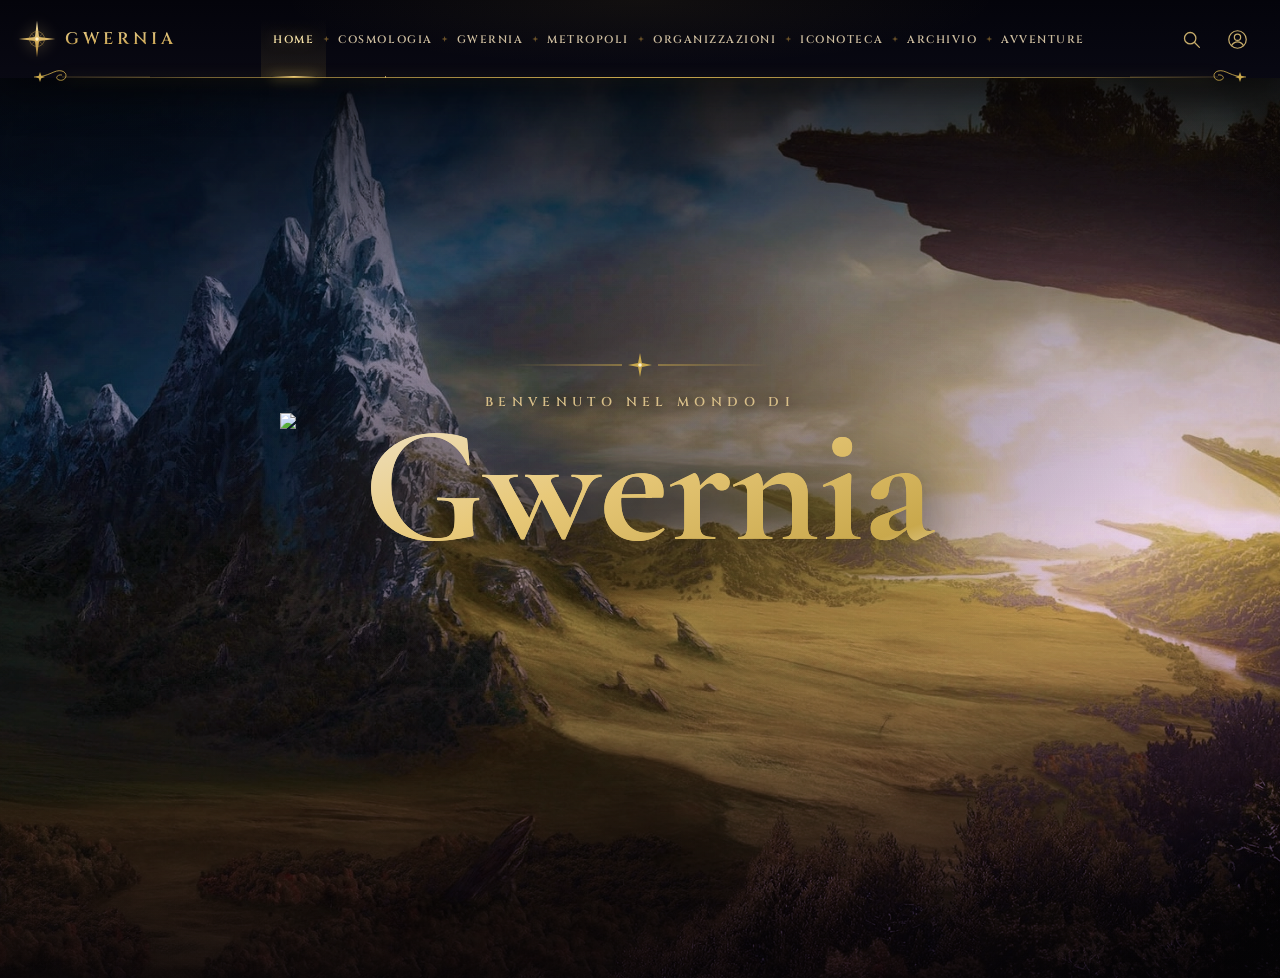
==== index.html @ f3a2a385 "a" ====
<!DOCTYPE html>
<html lang="it"><head><meta http-equiv="Content-Type" content="text/html; charset=UTF-8">

<meta name="viewport" content="width=device-width, initial-scale=1.0">
<title>Le Cronache di Gwernia</title>
<link rel="preconnect" href="https://fonts.googleapis.com">
<link rel="preconnect" href="https://fonts.gstatic.com" crossorigin>
<link href="https://fonts.googleapis.com/css2?family=Cinzel:wght@400;600;700&amp;family=Cormorant+Garamond:ital,wght@0,400;0,500;0,600;0,700;1,400;1,600;1,700&amp;family=Lora:ital,wght@0,400;0,500;0,600;0,700;1,400;1,500&amp;display=swap" rel="stylesheet">
<style>
/* ═══════════ TOKENS ═══════════ */
:root {
  --gold: #c9a84c;
  --gold-light: #e8c97a;
  --gold-dim: #9a7535;
  --gold-pale: rgba(201, 168, 76, 0.18);
  --bg: #06060f;
  --bg2: #0b0b1a;
  --cream: #f0e6d3;
  --cream-dim: #bba98c;
  --border: rgba(201, 168, 76, 0.42);
  --glow: rgba(201, 168, 76, 0.65);
}
*,
*::before,
*::after {
  box-sizing: border-box;
  margin: 0;
  padding: 0;
}
html {
  scroll-behavior: smooth;
}
body {
  background: var(--bg);
  color: var(--cream);
  font-family: "Lora", Georgia, "Times New Roman", serif;
  font-size: 18px;
  overflow-x: hidden;
  cursor:
    url("/images/Mouse_isfffe.png") 0 0,
    auto;
  font-variant-numeric: lining-nums;
  text-rendering: optimizeLegibility;
}

/* ── CURSOR ── */

/* ── STARS ── */
#stars-canvas {
  position: fixed;
  inset: 0;
  width: 100%;
  height: 100%;
  z-index: 0;
  pointer-events: none;
}

/* ═══════════ NAV ═══════════ */
nav {
  position: fixed;
  top: 0;
  left: 0;
  right: 0;
  z-index: 1000;
  height: 70px;
  padding: 0 3.5rem;
  display: flex;
  align-items: center;
  justify-content: flex-start;
  overflow: visible;
  background: rgba(6, 6, 15, 0.97);
  border-bottom: 2px solid var(--border);
  backdrop-filter: blur(10px);
  transition: box-shadow 0.4s;
}
nav.scrolled {
  box-shadow: 0 4px 40px rgba(0, 0, 0, 0.8);
}
.nav-logo {
  font-family: "Cormorant Garamond", "Palatino Linotype", serif;
  font-size: 0.8rem;
  font-weight: 700;
  letter-spacing: 0.22em;
  text-transform: uppercase;
  color: var(--gold);
  text-decoration: none;
  white-space: nowrap;
  flex-shrink: 0;
  cursor:
    url("/images/Mouse_isfffe.png") 0 0,
    pointer;
  transition:
    text-shadow 0.3s,
    color 0.3s;
}
.nav-logo:hover {
  color: var(--gold-light);
  text-shadow: 0 0 18px var(--glow);
}
.hero-title-img {
  display: block;
  margin: 0 auto;
  width: min(88vw, 720px);
  height: auto;
}
.nav-menu {
  display: flex;
  list-style: none;
  gap: 0.1rem;
}
.nav-item {
  position: relative;
  display: flex;
  align-items: center;
  align-self: stretch;
  height: 70px;
}
/* invisible bridge to prevent gap-triggered close */
.nav-link {
  font-family: "Cormorant Garamond", "Palatino Linotype", "Book Antiqua", Palatino, serif;
  font-size: 0.68rem;
  font-weight: 700;
  letter-spacing: 0.18em;
  text-transform: uppercase;
  color: var(--cream-dim);
  padding: 0.6rem 0.95rem;
  display: block;
  transition: color 0.3s;
  position: relative;
  cursor:
    url("/images/Mouse_isfffe.png") 0 0,
    pointer;
  text-decoration: none;
}
.nav-link::after {
  content: "";
  position: absolute;
  bottom: 2px;
  left: 50%;
  right: 50%;
  height: 2px;
  background: var(--gold);
  transition:
    left 0.3s,
    right 0.3s;
  border-radius: 1px;
}
.nav-link.active,
.nav-link:hover {
  color: var(--gold-light);
}
.nav-link.active::after,
.nav-link:hover::after {
  left: 0.95rem;
  right: 0.95rem;
}
.nav-item.dd-open .nav-link {
  color: var(--gold-light);
}
.nav-item.dd-open .nav-link::after {
  left: 0.95rem;
  right: 0.95rem;
}

/* ── DROPDOWN ── */
.dropdown {
  position: absolute;
  top: 70px;
  left: 0;
  transform: translateY(6px);
  min-width: 260px;
  background: rgba(7, 6, 18, 0.98);
  border: 2px solid var(--border);
  border-top: 3px solid var(--gold-dim);
  padding: 1rem 0;
  opacity: 0;
  pointer-events: none;
  transition:
    opacity 0.2s,
    transform 0.2s;
  backdrop-filter: blur(16px);
  box-shadow:
    0 24px 64px rgba(0, 0, 0, 0.9),
    0 0 0 1px rgba(201, 168, 76, 0.06);
  max-height: 88vh;
  overflow-y: auto;
}
.nav-item.dd-open .dropdown {
  opacity: 1;
  pointer-events: all;
  transform: translateY(0);
}
.dd-title {
  font-family: "Cormorant Garamond", "Palatino Linotype", "Book Antiqua", Palatino, serif;
  font-size: 0.6rem;
  letter-spacing: 0.28em;
  text-transform: uppercase;
  color: var(--gold);
  padding: 0.5rem 1.4rem 0.25rem;
  display: block;
}
.dd-link {
  font-family: "Lora", Georgia, "Times New Roman", serif;
  font-size: 0.92rem;
  color: var(--cream-dim);
  padding: 0.32rem 1.4rem;
  display: block;
  transition:
    color 0.2s,
    padding-left 0.2s,
    background 0.2s;
  position: relative;
  cursor:
    url("/images/Mouse_isfffe.png") 0 0,
    pointer;
  text-decoration: none;
}
.dd-link:hover {
  color: var(--gold-light);
  padding-left: 2rem;
  background: rgba(201, 168, 76, 0.06);
}
.dd-link::before {
  content: "◆";
  position: absolute;
  left: 0.7rem;
  opacity: 0;
  font-size: 0.38rem;
  top: 50%;
  transform: translateY(-50%);
  color: var(--gold);
  transition: opacity 0.2s;
}
.dd-link:hover::before {
  opacity: 1;
}
.dd-sub .dd-link {
  padding-left: 2.1rem;
  font-size: 0.86rem;
  color: rgba(187, 169, 140, 0.8);
}
.dd-sub .dd-link:hover {
  padding-left: 2.6rem;
  color: var(--cream-dim);
}
.dd-divider {
  height: 1px;
  background: rgba(201, 168, 76, 0.28);
  margin: 0.5rem 1.2rem;
}

/* ═══════════ PAGE SYSTEM ═══════════ */
.page {
  position: relative;
  z-index: 1;
  min-height: 100vh;
  display: none;
  flex-direction: column;
  opacity: 0;
  transition: opacity 0.5s ease;
}
.page.active {
  display: flex;
}

/* ═══════════ HERO ═══════════ */
/* la home e' il solo titolo: riempie lo schermo e non scorre */
#page-home {
  height: 100vh;
  height: 100dvh;
  overflow: hidden;
}
#page-home .hero {
  height: 100vh;
  height: 100dvh;
}
.hero {
  position: relative;
  height: 93vh;
  height: 93dvh;
  min-height: 0;
  display: flex;
  flex-direction: column;
  align-items: center;
  justify-content: center;
  overflow: hidden;
  flex-shrink: 0;
}
.hero-bg {
  position: absolute;
  inset: 0;
  background:
    radial-gradient(ellipse 80% 65% at 50% 40%, rgba(55, 18, 105, 0.52) 0%, transparent 70%),
    radial-gradient(ellipse 45% 35% at 15% 80%, rgba(25, 8, 55, 0.32) 0%, transparent 60%), var(--bg);
}
.hero-orb {
  position: absolute;
  width: 720px;
  height: 720px;
  border-radius: 50%;
  background: radial-gradient(circle, rgba(75, 25, 150, 0.3) 0%, rgba(201, 168, 76, 0.05) 45%, transparent 70%);
  top: 50%;
  left: 50%;
  transform: translate(-50%, -50%);
  animation: orbPulse 7s ease-in-out infinite;
}
@keyframes orbPulse {
  0%,
  100% {
    transform: translate(-50%, -50%) scale(1);
    opacity: 0.75;
  }
  50% {
    transform: translate(-50%, -50%) scale(1.14);
    opacity: 1;
  }
}
/* mappa di Novaterra in trasparenza, sfumata ai bordi */
.hero-veil {
  position: absolute;
  inset: 0;
  pointer-events: none;
  background: url("/images/novaterra_br1vqy.webp") center 55% / cover no-repeat;
  opacity: 0;
  animation: veilIn 2.8s 1.1s ease forwards;
  -webkit-mask-image: radial-gradient(ellipse 78% 68% at 50% 52%, #000 30%, transparent 80%);
  mask-image: radial-gradient(ellipse 78% 68% at 50% 52%, #000 30%, transparent 80%);
}
@keyframes veilIn {
  to {
    opacity: 0.2;
  }
}
.hero-content {
  position: relative;
  z-index: 2;
  text-align: center;
  padding: 0 2rem;
}
.hero-eyebrow {
  font-family: "Cormorant Garamond", "Palatino Linotype", "Book Antiqua", Palatino, serif;
  font-size: clamp(0.62rem, 1.1vw, 0.85rem);
  letter-spacing: 0.55em;
  text-transform: uppercase;
  color: var(--gold-dim);
  margin-bottom: 1.6rem;
  opacity: 0;
  animation: fadeUp 1.2s 0.3s forwards;
}
.hero-title {
  font-family: "Cormorant Garamond", "Palatino Linotype", serif;
  font-size: clamp(4.5rem, 13vw, 13rem);
  font-weight: 900;
  line-height: 0.88;
  color: transparent;
  background: linear-gradient(160deg, #f0e6d3 0%, #e8c97a 22%, #c9a84c 42%, #fff8e8 52%, #c9a84c 66%, #a07828 82%, #f0e6d3 100%);
  -webkit-background-clip: text;
  background-clip: text;
  background-size: 200% 200%;
  animation:
    shimmer 7s linear infinite,
    fadeUp 1.4s 0.6s forwards;
  opacity: 0;
  filter: drop-shadow(0 0 65px rgba(201, 168, 76, 0.4));
}
@keyframes shimmer {
  0% {
    background-position: 0% 50%;
  }
  50% {
    background-position: 100% 50%;
  }
  100% {
    background-position: 0% 50%;
  }
}
.hero-divider {
  display: flex;
  align-items: center;
  justify-content: center;
  gap: 1rem;
  margin: 2.2rem auto;
  opacity: 0;
  animation: fadeUp 1s 1.2s forwards;
}
.hero-divider-line {
  width: 110px;
  height: 2px;
  background: linear-gradient(90deg, transparent, var(--gold));
  border-radius: 1px;
}
.hero-divider-line:last-child {
  background: linear-gradient(90deg, var(--gold), transparent);
}
.hero-divider-gem {
  width: 9px;
  height: 9px;
  background: var(--gold);
  transform: rotate(45deg);
  box-shadow: 0 0 16px var(--glow);
}
.hero-tagline {
  font-family: "Lora", Georgia, "Times New Roman", serif;
  font-style: italic;
  font-size: clamp(0.88rem, 1.35vw, 1.12rem);
  color: var(--cream-dim);
  letter-spacing: 0.04em;
  max-width: 580px;
  margin: 0 auto;
  opacity: 0;
  animation: fadeUp 1s 1.5s forwards;
}
@keyframes fadeUp {
  from {
    opacity: 0;
    transform: translateY(28px);
  }
  to {
    opacity: 1;
    transform: none;
  }
}
.hero-scroll {
  position: absolute;
  bottom: 2.2rem;
  left: 0;
  right: 0;
  margin: 0 auto;
  width: fit-content;
  display: flex;
  flex-direction: column;
  align-items: center;
  gap: 0.5rem;
  opacity: 0;
  animation: fadeUp 0.8s 2.1s forwards;
  z-index: 2;
}
.hero-scroll span {
  font-family: "Cormorant Garamond", "Palatino Linotype", "Book Antiqua", Palatino, serif;
  font-size: 0.6rem;
  letter-spacing: 0.35em;
  color: var(--gold-dim);
  text-transform: uppercase;
}
.scroll-arrow {
  width: 1px;
  height: 46px;
  background: linear-gradient(180deg, var(--gold-dim), transparent);
  animation: bounce 2.2s ease-in-out infinite;
}
@keyframes bounce {
  0%,
  100% {
    opacity: 0.6;
  }
  50% {
    opacity: 1;
  }
}

/* ═══════════ NARRATIVE BLOCKS ═══════════ */
.img-icon {
  font-size: 3rem;
  opacity: 0.35;
  position: relative;
  z-index: 1;
}
.img-label {
  font-family: "Cormorant Garamond", "Palatino Linotype", "Book Antiqua", Palatino, serif;
  font-size: 0.6rem;
  letter-spacing: 0.35em;
  text-transform: uppercase;
  color: var(--gold);
  opacity: 0.8;
  position: relative;
  z-index: 1;
}

/* ═══════════ GLOW LINE ═══════════ */

/* ═══════════ FOOTER ═══════════ */
footer {
  position: relative;
  z-index: 1;
  background: var(--bg);
  border-top: 2px solid var(--border);
  padding: 2.5rem 4rem;
  text-align: center;
  flex-shrink: 0;
  margin-top: auto;
}
.footer-logo {
  font-family: "Cormorant Garamond", "Palatino Linotype", serif;
  font-size: 1.1rem;
  color: var(--gold-dim);
  display: block;
  margin-bottom: 0.7rem;
}
.footer-text {
  font-family: "Lora", Georgia, "Times New Roman", serif;
  font-style: italic;
  font-size: 0.9rem;
  color: rgba(187, 169, 140, 0.5);
}

/* ═══════════ REVEAL ═══════════ */
.reveal {
  opacity: 0;
  transform: translateY(36px);
  transition:
    opacity 0.9s ease,
    transform 0.9s ease;
}
.reveal.visible {
  opacity: 1;
  transform: none;
}

/* ═══════════ SCROLLBAR ═══════════ */
::-webkit-scrollbar {
  width: 5px;
}
::-webkit-scrollbar-track {
  background: var(--bg);
}
::-webkit-scrollbar-thumb {
  background: var(--gold-dim);
  border-radius: 3px;
}
::-webkit-scrollbar-thumb:hover {
  background: var(--gold);
}

/* ═══════════ PAGE HEADER (shared) ═══════════ */
.page-header {
  padding: 8rem 5rem 3rem;
  text-align: center;
  background: radial-gradient(ellipse 70% 40% at 50% 0%, rgba(60, 15, 110, 0.38) 0%, transparent 70%);
}
.page-header-tag {
  font-family: "Cormorant Garamond", "Palatino Linotype", "Book Antiqua", Palatino, serif;
  font-size: 0.65rem;
  letter-spacing: 0.45em;
  text-transform: uppercase;
  color: var(--gold);
  display: block;
  margin-bottom: 0.8rem;
  text-shadow: 0 0 14px rgba(201, 168, 76, 0.4);
}
.page-header-title {
  font-family: "Cormorant Garamond", "Palatino Linotype", serif;
  font-size: clamp(2rem, 4.5vw, 4rem);
  font-weight: 700;
  color: var(--gold-light);
  text-shadow: 0 0 50px rgba(201, 168, 76, 0.35);
  line-height: 1.1;
  margin-bottom: 1rem;
}
.page-header-divider {
  display: flex;
  align-items: center;
  justify-content: center;
  gap: 1rem;
  margin: 1.8rem auto 0;
}
.ph-line {
  width: 160px;
  height: 2px;
  background: linear-gradient(90deg, transparent, var(--gold-dim));
  border-radius: 1px;
}
.ph-line:last-child {
  background: linear-gradient(90deg, var(--gold-dim), transparent);
}
.ph-gem {
  width: 7px;
  height: 7px;
  background: var(--gold-dim);
  transform: rotate(45deg);
  box-shadow: 0 0 10px rgba(201, 168, 76, 0.5);
}

/* ═══════════ MYSTERY PAGE ═══════════ */
.mystery-page {
  min-height: 100vh;
  display: flex;
  flex-direction: column;
  align-items: center;
  justify-content: center;
  text-align: center;
  padding: 8rem 4rem 6rem;
  background: radial-gradient(ellipse 60% 50% at 50% 35%, rgba(55, 10, 100, 0.38) 0%, transparent 70%), var(--bg);
  position: relative;
  overflow: hidden;
}
.mystery-page::before {
  content: "";
  position: absolute;
  inset: 0;
  background: url("data:image/svg+xml,%3Csvg width='60' height='60' viewBox='0 0 60 60' xmlns='http://www.w3.org/2000/svg'%3E%3Cg fill='%23c9a84c' fill-opacity='0.025'%3E%3Cpath d='M36 34v-4h-2v4h-4v2h4v4h2v-4h4v-2h-4zm0-30V0h-2v4h-4v2h4v4h2V6h4V4h-4zM6 34v-4H4v4H0v2h4v4h2v-4h4v-2H6zM6 4V0H4v4H0v2h4v4h2V6h4V4H6z'/%3E%3C/g%3E%3C/svg%3E");
}
.mystery-icon {
  font-size: 5rem;
  margin-bottom: 2rem;
  filter: drop-shadow(0 0 30px rgba(201, 168, 76, 0.35));
  animation: floatIcon 4s ease-in-out infinite;
  position: relative;
  z-index: 1;
}
@keyframes floatIcon {
  0%,
  100% {
    transform: translateY(0);
  }
  50% {
    transform: translateY(-12px);
  }
}
.mystery-title {
  font-family: "Cormorant Garamond", "Palatino Linotype", serif;
  font-size: clamp(2rem, 5vw, 4rem);
  color: var(--gold-light);
  text-shadow: 0 0 50px rgba(201, 168, 76, 0.38);
  margin-bottom: 1.2rem;
  position: relative;
  z-index: 1;
}
.mystery-subtitle {
  font-family: "Cormorant Garamond", "Palatino Linotype", "Book Antiqua", Palatino, serif;
  font-size: 0.76rem;
  letter-spacing: 0.42em;
  text-transform: uppercase;
  color: var(--gold);
  margin-bottom: 3rem;
  position: relative;
  z-index: 1;
  text-shadow: 0 0 14px rgba(201, 168, 76, 0.35);
}
.mystery-box {
  max-width: 680px;
  border: 2px solid var(--border);
  border-top: 3px solid var(--gold-dim);
  padding: 3rem 3.5rem;
  background: rgba(10, 8, 20, 0.75);
  backdrop-filter: blur(10px);
  position: relative;
  z-index: 1;
  clip-path: polygon(0 0, calc(100% - 20px) 0, 100% 20px, 100% 100%, 20px 100%, 0 calc(100% - 20px));
}
.mystery-box::after {
  content: "";
  position: absolute;
  bottom: 0;
  right: 0;
  width: 25px;
  height: 25px;
  border-bottom: 2px solid var(--gold-dim);
  border-right: 2px solid var(--gold-dim);
}
.mystery-lock {
  font-size: 2.5rem;
  display: block;
  margin-bottom: 1.2rem;
  opacity: 0.6;
}
.mystery-text {
  font-family: "Lora", Georgia, "Times New Roman", serif;
  font-size: 1.15rem;
  font-style: italic;
  line-height: 1.88;
  color: var(--cream-dim);
}
.mystery-tag {
  display: inline-block;
  margin-top: 2rem;
  font-family: "Cormorant Garamond", "Palatino Linotype", "Book Antiqua", Palatino, serif;
  font-size: 0.66rem;
  letter-spacing: 0.35em;
  text-transform: uppercase;
  color: var(--gold);
  border: 2px solid var(--gold-dim);
  padding: 0.4rem 1.4rem;
  box-shadow: 0 0 15px rgba(201, 168, 76, 0.15);
}
.mystery-page-tag {
  font-family: "Cormorant Garamond", "Palatino Linotype", "Book Antiqua", Palatino, serif;
  font-size: 0.65rem;
  letter-spacing: 0.45em;
  text-transform: uppercase;
  color: var(--gold);
  display: block;
  margin-bottom: 0.8rem;
  position: relative;
  z-index: 1;
}

/* ═══════════ CATEGORY INDEX ═══════════ */
.cat-index {
  padding: 7rem 0 5rem;
  flex: 1;
  background: radial-gradient(ellipse 80% 50% at 50% 10%, rgba(40, 15, 85, 0.32) 0%, transparent 65%);
}
.cat-index-header {
  text-align: center;
  padding: 0 4rem 4rem;
}
.cat-index-tag {
  font-family: "Cormorant Garamond", "Palatino Linotype", "Book Antiqua", Palatino, serif;
  font-size: 0.65rem;
  letter-spacing: 0.45em;
  text-transform: uppercase;
  color: var(--gold);
  display: block;
  margin-bottom: 0.8rem;
  text-shadow: 0 0 14px rgba(201, 168, 76, 0.4);
}
.cat-index-title {
  font-family: "Cormorant Garamond", "Palatino Linotype", serif;
  font-size: clamp(2.2rem, 5vw, 4.5rem);
  font-weight: 700;
  color: var(--gold-light);
  text-shadow: 0 0 50px rgba(201, 168, 76, 0.32);
  line-height: 1.1;
  margin-bottom: 2rem;
}
.cat-index-divider {
  display: flex;
  align-items: center;
  justify-content: center;
  gap: 1rem;
  max-width: 500px;
  margin: 0 auto;
}
.cid-line {
  flex: 1;
  height: 2px;
  background: linear-gradient(90deg, transparent, var(--gold-dim));
  border-radius: 1px;
}
.cid-line:last-child {
  background: linear-gradient(90deg, var(--gold-dim), transparent);
}
.cid-gem {
  width: 8px;
  height: 8px;
  background: var(--gold-dim);
  transform: rotate(45deg);
  box-shadow: 0 0 10px rgba(201, 168, 76, 0.4);
}
.cat-section {
  max-width: 1300px;
  margin: 0 auto;
  padding: 2.5rem 4rem;
}
.cat-section-label {
  font-family: "Cormorant Garamond", "Palatino Linotype", "Book Antiqua", Palatino, serif;
  font-size: 0.65rem;
  letter-spacing: 0.35em;
  text-transform: uppercase;
  color: var(--gold);
  padding-bottom: 0.8rem;
  border-bottom: 2px solid rgba(201, 168, 76, 0.3);
  margin-bottom: 1.5rem;
  display: block;
  text-shadow: 0 0 12px rgba(201, 168, 76, 0.3);
  text-align: center;
}
.cat-cards {
  display: flex;
  flex-wrap: wrap;
  justify-content: center;
  gap: 1rem;
  margin-bottom: 2rem;
}
.cat-nav-card {
  background: rgba(12, 9, 26, 0.85);
  border: 2px solid var(--border);
  padding: 1.4rem 1.6rem;
  cursor:
    url("/images/Mouse_isfffe.png") 0 0,
    pointer;
  transition:
    border-color 0.35s,
    background 0.35s,
    transform 0.3s,
    box-shadow 0.3s;
  position: relative;
  clip-path: polygon(0 0, calc(100% - 12px) 0, 100% 12px, 100% 100%, 12px 100%, 0 calc(100% - 12px));
  text-align: left;
  width: 240px;
  flex-shrink: 0;
}
.cat-nav-card::after {
  content: "";
  position: absolute;
  bottom: 0;
  right: 0;
  width: 12px;
  height: 12px;
  border-bottom: 2px solid var(--gold-dim);
  border-right: 2px solid var(--gold-dim);
  transition: border-color 0.35s;
}
.cat-nav-card:hover {
  border-color: var(--gold);
  background: rgba(201, 168, 76, 0.08);
  transform: translateY(-3px);
  box-shadow:
    0 10px 35px rgba(0, 0, 0, 0.5),
    0 0 25px rgba(201, 168, 76, 0.1);
}
.cat-nav-card:hover::after {
  border-color: var(--gold);
}
.cat-nav-name {
  font-family: "Cormorant Garamond", "Palatino Linotype", "Book Antiqua", Palatino, serif;
  font-size: 0.8rem;
  font-weight: 600;
  letter-spacing: 0.1em;
  color: var(--cream-dim);
  transition: color 0.3s;
  display: flex;
  align-items: center;
  gap: 0.6rem;
}
.cat-nav-name::before {
  content: "◆";
  font-size: 0.36rem;
  color: var(--gold);
  opacity: 0;
  transition: opacity 0.3s;
}
.cat-nav-card:hover .cat-nav-name {
  color: var(--cream);
}
.cat-nav-card:hover .cat-nav-name::before {
  opacity: 1;
}
.cat-nav-arrow {
  position: absolute;
  top: 50%;
  right: 1.2rem;
  transform: translateY(-50%);
  font-size: 0.8rem;
  color: var(--gold);
  opacity: 0;
  transition:
    opacity 0.3s,
    right 0.3s;
}
.cat-nav-card:hover .cat-nav-arrow {
  opacity: 1;
  right: 0.85rem;
}
.cat-nav-wip {
  font-family: "Cormorant Garamond", "Palatino Linotype", "Book Antiqua", Palatino, serif;
  font-size: 0.52rem;
  letter-spacing: 0.18em;
  text-transform: uppercase;
  color: var(--gold-dim);
  opacity: 0.75;
  display: block;
  margin-top: 0.3rem;
}

/* ═══════════ ZODIAC ═══════════ */
.zodiac-intro {
  max-width: 820px;
  margin: 2.5rem auto 4rem;
  font-family: "Lora", Georgia, "Times New Roman", serif;
  font-style: italic;
  font-size: 1.08rem;
  line-height: 1.9;
  color: var(--cream-dim);
  text-align: center;
  padding: 0 2rem;
}
.zodiac-intro em {
  color: var(--gold-light);
  font-style: normal;
}
.zodiac-grid {
  display: grid;
  grid-template-columns: repeat(2, 1fr);
  gap: 2.5rem;
  padding: 0 3rem 5rem;
}
.zodiac-card {
  background: rgba(11, 8, 22, 0.9);
  border: 2px solid var(--border);
  overflow: hidden;
  position: relative;
  transition:
    border-color 0.4s,
    transform 0.4s,
    box-shadow 0.4s;
  clip-path: polygon(0 0, calc(100% - 14px) 0, 100% 14px, 100% 100%, 14px 100%, 0 calc(100% - 14px));
  display: flex;
  flex-direction: row;
  align-items: flex-start;
  min-height: 0;
}
.zodiac-card:hover {
  border-color: var(--gold);
  transform: translateY(-5px);
  box-shadow:
    0 16px 50px rgba(0, 0, 0, 0.65),
    0 0 30px rgba(201, 168, 76, 0.12);
}
.zodiac-img {
  width: 38%;
  flex-shrink: 0;
  aspect-ratio: 760/1150;
  background: linear-gradient(180deg, rgba(40, 15, 80, 0.75) 0%, rgba(8, 4, 20, 0.96) 100%);
  display: flex;
  flex-direction: column;
  align-items: center;
  justify-content: center;
  gap: 0.7rem;
  position: relative;
  overflow: hidden;
  border-right: 2px solid var(--border);
}
.zodiac-img::before {
  content: "";
  position: absolute;
  inset: 0;
  background: radial-gradient(ellipse 70% 50% at 50% 30%, rgba(70, 20, 130, 0.28) 0%, transparent 70%);
}
.zodiac-img-icon {
  font-size: 2.5rem;
  opacity: 0.28;
  position: relative;
  z-index: 1;
}
.zodiac-img-label {
  font-family: "Cormorant Garamond", "Palatino Linotype", "Book Antiqua", Palatino, serif;
  font-size: 0.56rem;
  letter-spacing: 0.3em;
  text-transform: uppercase;
  color: var(--gold);
  opacity: 0.75;
  position: relative;
  z-index: 1;
}
.zodiac-body {
  padding: 2rem 2.4rem;
  flex: 1;
  min-width: 0;
}
.zodiac-race {
  font-family: "Cormorant Garamond", "Palatino Linotype", "Book Antiqua", Palatino, serif;
  font-size: 0.58rem;
  letter-spacing: 0.25em;
  text-transform: uppercase;
  color: var(--gold);
  display: block;
  margin-bottom: 0.3rem;
  text-shadow: 0 0 10px rgba(201, 168, 76, 0.3);
}
.zodiac-name {
  font-family: "Cormorant Garamond", "Palatino Linotype", serif;
  font-size: 1.5rem;
  color: var(--cream);
  margin-bottom: 1.1rem;
  line-height: 1.15;
}
.zodiac-text {
  font-family: "Lora", Georgia, "Times New Roman", serif;
  font-size: 1.08rem;
  line-height: 1.9;
  color: var(--cream-dim);
}
.zodiac-text p + p {
  margin-top: 0.75rem;
}
.zodiac-text em {
  color: var(--gold-light);
  font-style: normal;
}
/* mystery badge on zodiac */
.zodiac-mystery {
  display: flex;
  align-items: center;
  gap: 0.6rem;
  padding: 1rem 1.5rem 1.3rem;
}
.z-lock {
  font-size: 1.1rem;
  opacity: 0.6;
}
.z-badge {
  font-family: "Cormorant Garamond", "Palatino Linotype", "Book Antiqua", Palatino, serif;
  font-size: 0.6rem;
  letter-spacing: 0.22em;
  text-transform: uppercase;
  color: var(--gold-dim);
}

/* ═══════════ PIANI (planes) ═══════════ */

/* ═══════════ OCCULTE ═══════════ */
.occulte-intro {
  max-width: 780px;
  margin: 2.5rem auto 4rem;
  font-family: "Lora", Georgia, "Times New Roman", serif;
  font-style: italic;
  font-size: 1.05rem;
  line-height: 1.88;
  color: var(--cream-dim);
  text-align: center;
  padding: 0 2rem;
}
.occulte-grid {
  display: grid;
  grid-template-columns: repeat(2, 1fr);
  gap: 3rem;
  padding: 0 3rem 5rem;
}
.occulte-card {
  background: rgba(12, 9, 24, 0.88);
  border: 2px solid var(--border);
  overflow: hidden;
  position: relative;
  transition:
    border-color 0.4s,
    transform 0.4s,
    box-shadow 0.4s;
  clip-path: polygon(0 0, calc(100% - 14px) 0, 100% 14px, 100% 100%, 14px 100%, 0 calc(100% - 14px));
  display: flex;
  flex-direction: row;
  align-items: flex-start;
}
.occulte-card:hover {
  border-color: var(--gold);
  transform: translateY(-3px);
  box-shadow:
    0 16px 50px rgba(0, 0, 0, 0.65),
    0 0 28px rgba(201, 168, 76, 0.1);
}
.occulte-img {
  width: 38%;
  flex-shrink: 0;
  aspect-ratio: 760/1150;
  background: linear-gradient(180deg, rgba(40, 15, 80, 0.75) 0%, rgba(8, 4, 20, 0.96) 100%);
  display: flex;
  flex-direction: column;
  align-items: center;
  justify-content: center;
  gap: 0.6rem;
  position: relative;
  overflow: hidden;
  border-right: 2px solid var(--border);
  align-self: flex-start;
}
.occulte-img::before {
  content: "";
  position: absolute;
  inset: 0;
  background: radial-gradient(ellipse 80% 80% at 50% 50%, rgba(70, 20, 130, 0.25) 0%, transparent 70%);
}
.occulte-img-icon {
  font-size: 2.2rem;
  opacity: 0.25;
  position: relative;
  z-index: 1;
}
.occulte-bottom {
  padding: 1.2rem 1.4rem;
  flex: 1;
  min-width: 0;
  display: flex;
  flex-direction: column;
  justify-content: flex-start;
  gap: 0.6rem;
}
.mystery-badge {
  display: flex;
  align-items: center;
  gap: 0.6rem;
  margin-bottom: 0.5rem;
}
.mystery-badge-lock {
  font-size: 1rem;
  opacity: 0.6;
}
.mystery-badge-text {
  font-family: "Cormorant Garamond", "Palatino Linotype", "Book Antiqua", Palatino, serif;
  font-size: 0.65rem;
  letter-spacing: 0.22em;
  text-transform: uppercase;
  color: var(--gold);
  opacity: 0.9;
}
.mystery-desc {
  font-family: "Lora", Georgia, "Times New Roman", serif;
  font-style: italic;
  font-size: 1.05rem;
  color: rgba(187, 169, 140, 0.72);
  line-height: 1.82;
}
.zodiac-mystery-wrap {
  margin-top: 0.8rem;
  display: flex;
  flex-direction: column;
  gap: 0.6rem;
}
.zodiac-img {
  position: relative;
  overflow: hidden;
}
.occulte-name {
  font-family: "Cormorant Garamond", "Palatino Linotype", "Book Antiqua", Palatino, serif;
  font-size: 1.4rem;
  color: var(--gold);
  letter-spacing: 0.08em;
  margin: 0 0 0.2rem;
}
.occulte-title {
  font-family: "Cormorant Garamond", "Palatino Linotype", "Book Antiqua", Palatino, serif;
  font-size: 0.7rem;
  letter-spacing: 0.2em;
  text-transform: uppercase;
  color: rgba(196, 160, 100, 0.6);
  margin: 0 0 0.8rem;
}
.occulte-info {
  font-family: "Lora", Georgia, "Times New Roman", serif;
  font-size: 0.95rem;
  color: rgba(187, 169, 140, 0.82);
  line-height: 1.7;
  padding-left: 1.2rem;
  margin: 0.6rem 0 0;
  display: flex;
  flex-direction: column;
  gap: 0.4rem;
}
.occulte-info li {
  list-style: none;
  padding-left: 1rem;
  position: relative;
}
.occulte-info li::before {
  content: "✦";
  position: absolute;
  left: 0;
  color: var(--gold);
  opacity: 0.7;
  font-size: 0.7rem;
  top: 0.2rem;
}

/* ═══════════ DEITY TABLE ═══════════ */
.celesti-page {
  padding: 0 0 6rem;
}
.pantheon-section {
  max-width: 1300px;
  margin: 0 auto;
  padding: 4rem 4rem 0;
}
.pantheon-title {
  font-family: "Cormorant Garamond", "Palatino Linotype", serif;
  font-size: clamp(1.4rem, 2.8vw, 2.2rem);
  color: var(--gold-light);
  text-shadow: 0 0 28px rgba(201, 168, 76, 0.28);
  margin-bottom: 0.5rem;
}
.pantheon-subtitle {
  font-family: "Cormorant Garamond", "Palatino Linotype", "Book Antiqua", Palatino, serif;
  font-size: 0.63rem;
  letter-spacing: 0.35em;
  text-transform: uppercase;
  color: var(--gold);
  margin-bottom: 2rem;
}
.pantheon-divider {
  height: 2px;
  background: linear-gradient(90deg, var(--gold-dim), transparent);
  margin-bottom: 2rem;
  border-radius: 1px;
}
.deity-table {
  width: 100%;
  border-collapse: collapse;
  font-family: "Lora", Georgia, "Times New Roman", serif;
}
.deity-table thead tr {
  border-bottom: 2px solid var(--gold-dim);
}
.deity-table th {
  font-family: "Cormorant Garamond", "Palatino Linotype", "Book Antiqua", Palatino, serif;
  font-size: 0.6rem;
  letter-spacing: 0.25em;
  text-transform: uppercase;
  color: var(--gold);
  font-weight: 700;
  padding: 0.7rem 1rem;
  text-align: left;
  background: rgba(201, 168, 76, 0.06);
}
.deity-table tbody tr {
  border-bottom: 1px solid rgba(201, 168, 76, 0.1);
  transition: background 0.2s;
}
.deity-table tbody tr:hover {
  background: rgba(201, 168, 76, 0.05);
}
.deity-table td {
  padding: 0.55rem 1rem;
  font-size: 0.97rem;
  color: var(--cream-dim);
  vertical-align: middle;
  line-height: 1.4;
}
.deity-table td:first-child {
  color: var(--cream);
  font-weight: 500;
}
.sym {
  font-size: 0.88rem;
}
.al {
  display: inline-block;
  font-family: "Cormorant Garamond", "Palatino Linotype", "Book Antiqua", Palatino, serif;
  font-size: 0.57rem;
  letter-spacing: 0.1em;
  padding: 0.2rem 0.55rem;
  border-radius: 2px;
  font-weight: 600;
}
.al-lb {
  background: rgba(50, 120, 255, 0.18);
  border: 1.5px solid rgba(50, 120, 255, 0.45);
  color: #8ab4ff;
}
.al-nb {
  background: rgba(80, 200, 120, 0.14);
  border: 1.5px solid rgba(80, 200, 120, 0.38);
  color: #8adba8;
}
.al-cb {
  background: rgba(150, 220, 150, 0.12);
  border: 1.5px solid rgba(150, 220, 150, 0.35);
  color: #b8f0c0;
}
.al-ln {
  background: rgba(180, 180, 220, 0.12);
  border: 1.5px solid rgba(180, 180, 220, 0.32);
  color: #c8c8e8;
}
.al-n {
  background: rgba(180, 180, 180, 0.12);
  border: 1.5px solid rgba(180, 180, 180, 0.28);
  color: #c8c8c8;
}
.al-cn {
  background: rgba(220, 180, 80, 0.12);
  border: 1.5px solid rgba(220, 180, 80, 0.32);
  color: #d8c060;
}
.al-lm {
  background: rgba(200, 80, 80, 0.12);
  border: 1.5px solid rgba(200, 80, 80, 0.38);
  color: #e09090;
}
.al-nm {
  background: rgba(180, 60, 160, 0.12);
  border: 1.5px solid rgba(180, 60, 160, 0.35);
  color: #d090c8;
}
.al-cm {
  background: rgba(220, 40, 40, 0.15);
  border: 1.5px solid rgba(220, 40, 40, 0.42);
  color: #f09090;
}
.deity-type {
  font-size: 0.84rem;
  color: rgba(187, 169, 140, 0.72);
}
.deity-table .deity-subgroup td {
  font-family: "Cinzel", "Palatino Linotype", "Book Antiqua", Palatino, serif;
  font-size: 0.8rem;
  font-weight: 700;
  letter-spacing: 0.3em;
  text-transform: uppercase;
  color: var(--gold-light);
  text-shadow: 0 0 12px rgba(201, 168, 76, 0.35);
  padding: 1.15rem 1rem 0.6rem;
  background: linear-gradient(90deg, rgba(201, 168, 76, 0.16), rgba(201, 168, 76, 0.04) 55%, transparent);
  border-top: 2px solid rgba(201, 168, 76, 0.45);
  border-bottom: 1px solid rgba(201, 168, 76, 0.25);
}
.deity-table .deity-subgroup td::before {
  content: "✦";
  color: var(--gold);
  margin-right: 0.7rem;
  text-shadow: 0 0 10px var(--glow);
}

/* ═══════════ PERSONAGGI (same layout as zodiac) ═══════════ */
.personaggi-grid {
  display: grid;
  grid-template-columns: repeat(2, 1fr);
  gap: 3rem;
  padding: 0 4rem 5rem;
}
.personaggi-intro {
  max-width: 820px;
  margin: 2.5rem auto 4rem;
  font-family: "Lora", Georgia, "Times New Roman", serif;
  font-style: italic;
  font-size: 1.08rem;
  line-height: 1.9;
  color: var(--cream-dim);
  text-align: center;
  padding: 0 2rem;
}
.personaggi-intro em {
  color: var(--gold-light);
  font-style: normal;
}
@media (max-width: 900px) {
  .personaggi-grid {
    grid-template-columns: 1fr;
    padding: 0 2rem 4rem;
  }
}
/* ═══════════ RESPONSIVE ═══════════ */

@media (max-width: 960px) {
  nav {
    padding: 0 1.5rem;
  }
  .nav-link {
    padding: 0.5rem 0.55rem;
    font-size: 0.62rem;
  }
  .pantheon-section {
    padding: 3rem 1.5rem 0;
  }
  .cat-section {
    padding: 2rem 1.5rem;
  }
}

@media (max-width: 720px) {
  .occulte-grid {
    grid-template-columns: 1fr;
  }
  .zodiac-grid {
    grid-template-columns: 1fr;
  }
  .cat-cards {
    flex-direction: column;
    align-items: stretch;
  }
  .cat-nav-card {
    width: auto;
  }
}
@media (max-width: 600px) {
  .hero-title {
    font-size: 16vw;
  }
}

/* ═══ TERRITORI ═══ */

/* ═══ ORGANIZZAZIONI ═══ */

/* ═══ SEARCH ═══ */
#search-btn {
  background: none;
  border: none;
  cursor:
    url("/images/Mouse_isfffe.png") 0 0,
    auto;
  padding: 0.5rem 0.7rem;
  color: var(--gold-dim);
  font-size: 1.1rem;
  transition:
    color 0.2s,
    text-shadow 0.2s;
  flex-shrink: 0;
}
#search-btn:hover {
  color: var(--gold-light);
  text-shadow: 0 0 18px var(--glow);
}
#admin-login-btn {
  background: none;
  border: none;
  cursor:
    url("/images/Mouse_isfffe.png") 0 0,
    auto;
  padding: 0.5rem 0.7rem;
  color: var(--gold-dim);
  font-size: 1.1rem;
  transition:
    color 0.2s,
    text-shadow 0.2s;
  flex-shrink: 0;
  opacity: 0.55;
}
#admin-login-btn:hover {
  color: var(--gold-light);
  text-shadow: 0 0 18px var(--glow);
  opacity: 1;
}
#admin-login-btn.is-admin {
  color: #7fd87f;
  opacity: 1;
}
#admin-login-popup {
  max-width: 380px;
}
.admin-only {
  display: none;
}
body.is-admin .map-btn.admin-only {
  display: flex;
}
body.is-admin .map-btn-separator.admin-only {
  display: block;
}
body.is-admin .map-popup-save.admin-only {
  display: block;
}
body.is-admin .map-pin-delete.admin-only {
  display: block;
}
.admin-only-inline {
  display: none;
}
body.is-admin .admin-only-inline {
  display: inline;
}
#search-overlay {
  position: fixed;
  inset: 0;
  z-index: 9000;
  display: flex;
  flex-direction: column;
  align-items: center;
  justify-content: flex-start;
  padding-top: 14vh;
  background: rgba(4, 3, 12, 0.92);
  backdrop-filter: blur(18px);
  opacity: 0;
  pointer-events: none;
  transition: opacity 0.28s ease;
}
#search-overlay.open {
  opacity: 1;
  pointer-events: all;
}
.search-box {
  width: min(680px, 90vw);
  position: relative;
}
.search-input {
  width: 100%;
  background: rgba(12, 10, 28, 0.95);
  border: 2px solid var(--border);
  color: var(--cream);
  font-family: "Lora", Georgia, "Times New Roman", serif;
  font-size: 1.22rem;
  padding: 1rem 3.2rem 1rem 1.4rem;
  outline: none;
  transition:
    border-color 0.2s,
    box-shadow 0.2s;
  clip-path: polygon(0 0, calc(100% - 14px) 0, 100% 14px, 100% 100%, 14px 100%, 0 calc(100% - 14px));
}
.search-input:focus {
  border-color: var(--gold);
  box-shadow: 0 0 30px rgba(201, 168, 76, 0.2);
}
.search-input::placeholder {
  color: rgba(187, 169, 140, 0.4);
  font-style: italic;
}
.search-close {
  position: absolute;
  right: 0.9rem;
  top: 50%;
  transform: translateY(-50%);
  background: none;
  border: none;
  color: var(--gold-dim);
  font-size: 1.3rem;
  cursor:
    url("/images/Mouse_isfffe.png") 0 0,
    auto;
  transition: color 0.2s;
}
.search-close:hover {
  color: var(--gold-light);
}
.search-results {
  width: min(680px, 90vw);
  margin-top: 1.4rem;
  max-height: 55vh;
  overflow-y: auto;
}
.search-hint {
  font-family: "Cormorant Garamond", "Palatino Linotype", "Book Antiqua", Palatino, serif;
  font-size: 0.6rem;
  letter-spacing: 0.3em;
  text-transform: uppercase;
  color: var(--gold-dim);
  text-align: center;
  margin-top: 1rem;
  opacity: 0.7;
}
.search-result-item {
  display: flex;
  align-items: center;
  gap: 1rem;
  padding: 0.8rem 1.2rem;
  border-bottom: 1px solid rgba(201, 168, 76, 0.1);
  cursor:
    url("/images/Mouse_isfffe.png") 0 0,
    pointer;
  transition:
    background 0.2s,
    padding-left 0.2s;
  font-family: "Lora", Georgia, "Times New Roman", serif;
  font-size: 1rem;
  color: var(--cream-dim);
}
.search-result-item:hover {
  background: rgba(201, 168, 76, 0.07);
  padding-left: 1.6rem;
  color: var(--cream);
}
.search-result-cat {
  font-family: "Cormorant Garamond", "Palatino Linotype", "Book Antiqua", Palatino, serif;
  font-size: 0.58rem;
  letter-spacing: 0.2em;
  text-transform: uppercase;
  color: var(--gold-dim);
  flex-shrink: 0;
  min-width: 90px;
}
.search-result-name {
  flex: 1;
}
.search-result-name em {
  color: var(--gold-light);
  font-style: normal;
}
.search-result-arrow {
  color: var(--gold-dim);
  font-size: 0.75rem;
}
.search-no-results {
  font-family: "Cormorant Garamond", "Palatino Linotype", "Book Antiqua", Palatino, serif;
  font-size: 0.65rem;
  letter-spacing: 0.25em;
  text-transform: uppercase;
  color: var(--gold-dim);
  text-align: center;
  padding: 2rem;
  opacity: 0.6;
}

/* ═══ ESTETICA AVANZATA ═══ */

/* Grain texture su body */
body::before {
  content: "";
  position: fixed;
  inset: 0;
  z-index: 0;
  pointer-events: none;
  background-image: url("data:image/svg+xml,%3Csvg viewBox='0 0 256 256' xmlns='http://www.w3.org/2000/svg'%3E%3Cfilter id='n'%3E%3CfeTurbulence type='fractalNoise' baseFrequency='0.9' numOctaves='4' stitchTiles='stitch'/%3E%3C/filter%3E%3Crect width='100%25' height='100%25' filter='url(%23n)' opacity='0.035'/%3E%3C/svg%3E");
  background-size: 256px 256px;
  opacity: 0.55;
  mix-blend-mode: overlay;
}

/* Vignette agli angoli */
body::after {
  content: "";
  position: fixed;
  inset: 0;
  z-index: 0;
  pointer-events: none;
  background: radial-gradient(ellipse 100% 100% at 50% 50%, transparent 55%, rgba(0, 0, 0, 0.55) 100%);
}

/* Nav: border gradient animato */
nav {
  border-bottom: none;
  position: relative;
}
nav::after {
  content: "";
  position: absolute;
  bottom: 0;
  left: 0;
  right: 0;
  height: 2px;
  background: linear-gradient(90deg, transparent 0%, var(--gold-dim) 20%, var(--gold) 50%, var(--gold-dim) 80%, transparent 100%);
  box-shadow: 0 0 18px rgba(201, 168, 76, 0.35);
}

/* Cat-index cards: shimmer al hover */
.cat-nav-card {
  position: relative;
  overflow: hidden;
}
.cat-nav-card::before {
  content: "";
  position: absolute;
  inset: 0;
  background: linear-gradient(105deg, transparent 40%, rgba(201, 168, 76, 0.08) 50%, transparent 60%);
  transform: translateX(-100%);
  transition: transform 0.55s ease;
}
.cat-nav-card:hover::before {
  transform: translateX(100%);
}

/* Cat-index title: glow */
.cat-index-title {
  text-shadow:
    0 0 60px rgba(201, 168, 76, 0.45),
    0 0 120px rgba(201, 168, 76, 0.15);
}

/* Terr/Org title glow potenziato */

/* Page header gradient più profondo */
.page-header {
  background: radial-gradient(ellipse 80% 50% at 50% 0%, rgba(70, 20, 130, 0.45) 0%, transparent 70%);
}
.page-header-title {
  text-shadow:
    0 0 70px rgba(201, 168, 76, 0.5),
    0 0 140px rgba(201, 168, 76, 0.15);
}

/* Riquadri immagini: glow al hover */

/* Scroll-pergamena: glow sottile */

/* Footer: glow line sopra */
footer {
  border-top: none;
  position: relative;
}
footer::before {
  content: "";
  position: absolute;
  top: 0;
  left: 0;
  right: 0;
  height: 2px;
  background: linear-gradient(90deg, transparent 0%, var(--gold-dim) 25%, var(--gold) 50%, var(--gold-dim) 75%, transparent 100%);
  box-shadow: 0 0 22px rgba(201, 168, 76, 0.4);
}

/* Dropdown: border top più vivo */
.dropdown {
  border-top: 3px solid var(--gold);
  box-shadow:
    0 24px 64px rgba(0, 0, 0, 0.95),
    0 0 40px rgba(201, 168, 76, 0.08),
    0 0 0 1px rgba(201, 168, 76, 0.06);
}

/* Zodiac/Occulte card hover glow */
.zodiac-card,
.occulte-card {
  transition:
    box-shadow 0.3s,
    border-color 0.3s;
}
.zodiac-card:hover,
.occulte-card:hover {
  box-shadow: 0 0 30px rgba(201, 168, 76, 0.12);
  border-color: rgba(201, 168, 76, 0.5);
}

/* Stelle cadenti: già ok, aggiungiamo glow alle stelle in canvas via JS */

.nav-right {
  display: flex;
  align-items: center;
  gap: 0.2rem;
  margin-left: auto;
}

/* ═══ HAMBURGER MOBILE ═══ */
.nav-hamburger {
  display: none;
  flex-direction: column;
  justify-content: center;
  gap: 5px;
  width: 36px;
  height: 36px;
  background: none;
  border: none;
  cursor:
    url("/images/Mouse_isfffe.png") 0 0,
    pointer;
  padding: 4px;
  margin-left: auto;
  z-index: 1100;
  flex-shrink: 0;
}
.nav-hamburger span {
  display: block;
  height: 2px;
  background: var(--gold);
  border-radius: 2px;
  transition:
    transform 0.3s,
    opacity 0.3s,
    width 0.3s;
}
.nav-hamburger span:nth-child(3) {
  width: 65%;
}
.nav-hamburger.open span:nth-child(1) {
  transform: translateY(7px) rotate(45deg);
}
.nav-hamburger.open span:nth-child(2) {
  opacity: 0;
}
.nav-hamburger.open span:nth-child(3) {
  width: 100%;
  transform: translateY(-7px) rotate(-45deg);
}

/* ═══ MOBILE BREAKPOINT ≤ 768px ═══ */
/* menu a scomparsa: telefoni e tablet */
@media (max-width: 1024px), (max-height: 500px) and (pointer: coarse) {
  #cursor,
  /* Nav */
  nav {
    padding: 0 1.2rem;
    height: 56px;
    z-index: 99001;
    backdrop-filter: none;
    -webkit-backdrop-filter: none;
  }
  .nav-hamburger {
    z-index: 99002;
  }
  .nav-item {
    height: 56px;
  }
  .nav-hamburger {
    display: flex;
  }
  .nav-right {
    position: fixed;
    top: 56px;
    left: 0;
    right: 0;
    bottom: 0;
    background: rgb(4, 3, 14);
    backdrop-filter: none;
    -webkit-backdrop-filter: none;
    flex-direction: column;
    align-items: flex-start;
    justify-content: flex-start;
    padding: 1.5rem 0 3rem;
    overflow-y: auto;
    opacity: 0;
    visibility: hidden;
    pointer-events: none;
    transition:
      opacity 0.3s ease,
      visibility 0.3s ease;
    z-index: 99000;
    margin-left: 0;
    gap: 0;
  }
  .nav-right.mobile-open {
    opacity: 1;
    visibility: visible;
    pointer-events: all;
  }
  .nav-menu {
    flex-direction: column;
    width: 100%;
    gap: 0;
  }
  .nav-item {
    height: auto;
    width: 100%;
    border-bottom: 1px solid rgba(201, 168, 76, 0.1);
  }
  .nav-link {
    font-size: 0.78rem;
    padding: 1rem 1.5rem;
    width: 100%;
  }
  .nav-link::after {
    display: none;
  }
  #search-btn {
    padding: 0.8rem 1.5rem;
    width: 100%;
    text-align: left;
    font-size: 1.1rem;
    border-top: 1px solid rgba(201, 168, 76, 0.1);
    margin-top: 0.5rem;
  }
  #admin-login-btn {
    padding: 0.8rem 1.5rem;
    width: 100%;
    text-align: left;
    font-size: 1.1rem;
  }

  /* Dropdown mobile: inline, non assoluto */
  .dropdown {
    position: static;
    transform: none;
    opacity: 1;
    pointer-events: all;
    background: rgba(0, 0, 0, 0.3);
    border: none;
    border-top: 1px solid rgba(201, 168, 76, 0.1);
    border-left: 3px solid var(--gold-dim);
    box-shadow: none;
    backdrop-filter: none;
    max-height: none;
    padding: 0.5rem 0;
    display: none;
    width: 100%;
  }
  .nav-item.dd-open .dropdown {
    display: block;
    opacity: 1;
    transform: none;
  }
  .dd-link {
    padding: 0.55rem 1.5rem 0.55rem 2rem;
    font-size: 0.9rem;
  }
  .dd-sub .dd-link {
    padding-left: 2.8rem;
  }
  .dd-title {
    padding: 0.6rem 1.5rem 0.2rem;
  }

}
@media (max-width: 768px), (max-height: 500px) and (pointer: coarse) {
  /* Nascondi cursore custom su touch */
  body {
    cursor: auto;
  }
  /* Hero */
  .hero-title {
    font-size: 22vw;
  }
  .hero-tagline {
    font-size: 0.82rem;
    padding: 0 1.5rem;
  }
  .hero-eyebrow {
    font-size: 0.58rem;
    letter-spacing: 0.35em;
  }
  .hero-divider-line {
    width: 60px;
  }

  /* Narrative blocks */

  /* Pagine interni */
  .page-header {
    padding: 5rem 1.5rem 2rem;
  }
  .page-header-title {
    font-size: 2rem;
  }
  .zodiac-grid {
    grid-template-columns: 1fr;
    padding: 0 1rem 3rem;
  }
  .zodiac-card {
    flex-direction: column;
  }
  .zodiac-img {
    width: 100%;
    aspect-ratio: 16/9;
    border-right: none;
    border-bottom: 2px solid var(--border);
  }
  .occulte-grid {
    grid-template-columns: 1fr;
    padding: 0 1rem 3rem;
  }
  .occulte-card {
    flex-direction: column;
  }
  .occulte-img {
    width: 100%;
    aspect-ratio: 16/9;
    border-right: none;
    border-bottom: 2px solid var(--border);
  }
  .personaggi-grid {
    grid-template-columns: 1fr;
    padding: 0 1rem 3rem;
  }
  .cat-cards {
    flex-direction: column;
    align-items: stretch;
    padding: 0 1rem;
  }
  .cat-nav-card {
    width: auto;
  }
  .deity-table {
    font-size: 0.78rem;
  }
  .deity-table th,
  .deity-table td {
    padding: 0.4rem 0.5rem;
  }
  footer {
    padding: 2rem 1.5rem;
  }
  .mystery-page {
    padding: 5rem 1.5rem 4rem;
  }
}

/* ═══ TABLET 769–1024px ═══ */
@media (min-width: 769px) and (max-width: 1024px) {
  nav {
    padding: 0 1.5rem;
  }
  .nav-link {
    font-size: 0.62rem;
    padding: 0.5rem 0.6rem;
  }
  .zodiac-grid {
    padding: 0 1.5rem 4rem;
  }
}

/* Griglia immagini verticali nelle org */

/* Sezioni Politica / Economia / Militare dei Regni */

/* Immagine territori secondari */
.magia-page {
  max-width: 860px;
  margin: 0 auto;
  padding: 0 4rem 5rem;
}
.magia-intro {
  font-family: "Lora", Georgia, "Times New Roman", serif;
  font-size: 1.08rem;
  line-height: 1.95;
  color: var(--cream-dim);
  margin-bottom: 1.8rem;
}
.magia-intro em {
  color: var(--gold-light);
  font-style: normal;
}
.magia-list {
  list-style: none;
  padding: 0;
  margin: 1rem 0 1.8rem;
  display: flex;
  flex-direction: column;
  gap: 0.6rem;
}
.magia-list li {
  padding: 0.5rem 0 0.5rem 1.8rem;
  position: relative;
  font-family: "Lora", Georgia, "Times New Roman", serif;
  font-size: 1.05rem;
  color: var(--cream-dim);
  border-left: 2px solid rgba(201, 168, 76, 0.25);
  padding-left: 1.2rem;
}
.magia-list li::before {
  content: "◆";
  position: absolute;
  left: -7px;
  color: var(--gold);
  font-size: 0.45rem;
  top: 0.85rem;
}
/* Linea del Tempo */
.timeline-page {
  max-width: 860px;
  margin: 0 auto;
  padding: 0 4rem 5rem;
}
.timeline-intro {
  font-family: "Lora", Georgia, "Times New Roman", serif;
  font-size: 1.08rem;
  line-height: 1.95;
  color: var(--cream-dim);
  margin-bottom: 2.5rem;
  text-align: center;
}
.timeline-intro em {
  color: var(--gold-light);
  font-style: normal;
}
.timeline-intro strong {
  color: var(--cream);
}
.timeline-track {
  position: relative;
  padding: 2rem 0 3rem;
}
.timeline-track::before {
  content: "";
  position: absolute;
  left: 50%;
  top: 0;
  bottom: 0;
  width: 2px;
  background: linear-gradient(180deg, transparent, rgba(201, 168, 76, 0.5) 5%, rgba(201, 168, 76, 0.5) 95%, transparent);
  transform: translateX(-50%);
}
.timeline-era {
  display: flex;
  align-items: flex-start;
  gap: 2rem;
  margin-bottom: 3rem;
  position: relative;
}
.timeline-era:nth-child(odd) {
  flex-direction: row;
}
.timeline-era:nth-child(even) {
  flex-direction: row-reverse;
}
.timeline-era-dot {
  position: absolute;
  left: 50%;
  transform: translateX(-50%);
  width: 14px;
  height: 14px;
  background: var(--gold);
  border-radius: 50%;
  border: 2px solid var(--bg);
  box-shadow: 0 0 12px rgba(201, 168, 76, 0.6);
  flex-shrink: 0;
  top: 0.3rem;
  z-index: 1;
}
.timeline-era-content {
  width: calc(50% - 2rem);
  background: rgba(10, 6, 22, 0.9);
  border: 1px solid rgba(201, 168, 76, 0.22);
  padding: 1.2rem 1.4rem;
  position: relative;
}
.timeline-era:nth-child(odd) .timeline-era-content {
  text-align: right;
}
.timeline-era:nth-child(even) .timeline-era-content {
  text-align: left;
}
.timeline-era-label {
  font-family: "Cormorant Garamond", "Palatino Linotype", "Book Antiqua", Palatino, serif;
  font-size: 0.65rem;
  letter-spacing: 0.28em;
  text-transform: uppercase;
  color: var(--gold);
  display: block;
  margin-bottom: 0.3rem;
}
.timeline-era-years {
  font-family: "Cormorant Garamond", "Palatino Linotype", serif;
  font-size: 1.1rem;
  color: var(--gold-light);
  display: block;
  margin-bottom: 0.5rem;
}
.timeline-era-desc {
  font-family: "Lora", Georgia, "Times New Roman", serif;
  font-size: 0.97rem;
  line-height: 1.75;
  color: rgba(187, 169, 140, 0.85);
}
.timeline-current {
  border-color: var(--gold) !important;
  box-shadow: 0 0 20px rgba(201, 168, 76, 0.15);
}
.timeline-current .timeline-era-label {
  color: var(--gold-light);
}
@media (max-width: 768px) {
  .timeline-track::before {
    left: 1.2rem;
  }
  .timeline-era,
  .timeline-era:nth-child(even) {
    flex-direction: column;
    padding-left: 3rem;
  }
  .timeline-era-dot {
    left: 1.2rem;
  }
  .timeline-era-content {
    width: 100%;
    text-align: left !important;
  }
  .magia-page,
  .timeline-page {
    padding: 0 1.2rem 4rem;
  }
}

/* ═══ MAPPA INTERATTIVA ═══ */
.map-page {
  position: relative;
  width: 100%;
  height: 100%;
  overflow: hidden;
  background: #05030f;
  cursor: grab;
  user-select: none;
}
.map-page:active {
  cursor: grabbing;
}
.map-viewport {
  position: absolute;
  inset: 0;
  display: flex;
  align-items: center;
  justify-content: center;
}
.map-canvas {
  position: relative;
  transform-origin: center center;
  will-change: transform;
}
.map-canvas img {
  display: block;
  max-width: none;
  pointer-events: none;
}
.map-pin {
  position: absolute;
  cursor:
    url("/images/Mouse_isfffe.png") 0 0,
    pointer;
  z-index: 10;
  transform-origin: center bottom;
}
.map-pin svg {
  filter: drop-shadow(0 2px 8px rgba(0, 0, 0, 0.9));
  transition: filter 0.15s;
}
.map-pin:hover svg {
  filter: drop-shadow(0 2px 14px rgba(255, 255, 255, 0.85));
}
.map-pin-star {
  z-index: 11;
}
.map-pin-star::before {
  content: "";
  position: absolute;
  left: 14px;
  top: 14px;
  width: 36px;
  height: 36px;
  margin-left: -18px;
  margin-top: -18px;
  border-radius: 50%;
  background: radial-gradient(circle, rgba(34, 229, 255, 0.65) 0%, rgba(34, 229, 255, 0.3) 45%, transparent 75%);
  pointer-events: none;
  z-index: -1;
  animation: starPulse 1.7s ease-in-out infinite;
}
@keyframes starPulse {
  0%,
  100% {
    transform: scale(0.8);
    opacity: 0.55;
  }
  50% {
    transform: scale(1.3);
    opacity: 1;
  }
}
.map-pin-tooltip {
  position: absolute;
  bottom: calc(100% + 8px);
  left: 50%;
  transform: translateX(-50%);
  background: rgba(3, 1, 10, 0.98);
  border: 1px solid var(--gold);
  padding: 0.4rem 1rem;
  white-space: nowrap;
  pointer-events: none;
  opacity: 0;
  transition: opacity 0.2s;
  font-family: "Cormorant Garamond", "Palatino Linotype", "Book Antiqua", Palatino, serif;
  font-size: 0.65rem;
  letter-spacing: 0.16em;
  text-transform: uppercase;
  color: var(--gold-light);
  backdrop-filter: blur(12px);
  box-shadow:
    0 0 18px rgba(201, 168, 76, 0.4),
    0 4px 20px rgba(0, 0, 0, 0.9);
}
.map-pin:hover .map-pin-tooltip {
  opacity: 1;
}
.map-popup {
  position: fixed;
  z-index: 9999;
  top: 50%;
  left: 50%;
  transform: translate(-50%, -50%);
  background: rgba(8, 5, 20, 0.97);
  border: 2px solid var(--border);
  border-top: 3px solid var(--gold-dim);
  max-width: 580px;
  width: 94%;
  max-height: 82vh;
  overflow-y: auto;
  padding: 2rem 2.4rem;
  backdrop-filter: blur(16px);
  display: none;
  box-shadow: 0 24px 64px rgba(0, 0, 0, 0.9);
}
.map-popup.open {
  display: block;
}
.map-popup-title {
  font-family: "Cormorant Garamond", "Palatino Linotype", serif;
  font-size: 1.1rem;
  color: var(--gold-light);
  margin: 0 0 0.8rem;
  padding-right: 1.5rem;
}
.map-popup-divider {
  height: 1px;
  background: rgba(201, 168, 76, 0.25);
  margin: 0.8rem 0;
}
.map-popup-desc {
  font-family: "Lora", Georgia, "Times New Roman", serif;
  font-size: 1rem;
  line-height: 1.8;
  color: var(--cream-dim);
}
.map-popup-desc ul {
  list-style: none;
  padding: 0;
  margin: 0.6rem 0 1rem;
}
.map-popup-desc ul li {
  padding: 0.25rem 0 0.25rem 1.3rem;
  position: relative;
  border-bottom: 1px solid rgba(201, 168, 76, 0.07);
}
.map-popup-desc ul li:last-child {
  border-bottom: none;
}
.map-popup-desc ul li::before {
  content: "◆";
  position: absolute;
  left: 0;
  color: var(--gold);
  opacity: 0.7;
  font-size: 0.45rem;
  top: 0.65rem;
}
.map-popup-desc h3 {
  font-family: "Cormorant Garamond", "Palatino Linotype", "Book Antiqua", Palatino, serif;
  font-size: 0.7rem;
  letter-spacing: 0.22em;
  text-transform: uppercase;
  color: var(--gold);
  margin: 1.3rem 0 0.5rem;
  border-bottom: 1px solid rgba(201, 168, 76, 0.22);
  padding-bottom: 0.3rem;
}
.map-popup-desc h3:first-child {
  margin-top: 0;
}
.map-popup-desc p {
  margin: 0.4rem 0;
}
.map-popup-desc em {
  color: var(--gold-light);
  font-style: normal;
}
.map-popup-desc blockquote {
  border-left: 2px solid var(--gold-dim);
  padding: 0.4rem 0.8rem;
  margin: 0.6rem 0;
  color: rgba(201, 168, 76, 0.75);
  font-style: italic;
}
.map-popup-close {
  position: absolute;
  top: 0.8rem;
  right: 1rem;
  background: none;
  border: none;
  color: var(--gold-dim);
  font-size: 1.3rem;
  cursor:
    url("/images/Mouse_isfffe.png") 0 0,
    pointer;
  transition: color 0.2s;
  line-height: 1;
}
.map-popup-close:hover {
  color: var(--gold);
}
.map-overlay {
  position: fixed;
  inset: 0;
  z-index: 9998;
  display: none;
}
.map-overlay.open {
  display: block;
}
.map-controls {
  position: absolute;
  bottom: 1.5rem;
  right: 1.5rem;
  display: flex;
  flex-direction: column;
  gap: 0.5rem;
  z-index: 20;
}
.map-btn {
  width: 36px;
  height: 36px;
  background: rgba(8, 5, 20, 0.9);
  border: 1px solid rgba(201, 168, 76, 0.4);
  color: var(--gold);
  font-size: 1.1rem;
  cursor:
    url("/images/Mouse_isfffe.png") 0 0,
    pointer;
  display: flex;
  align-items: center;
  justify-content: center;
  transition:
    background 0.2s,
    border-color 0.2s;
}
.map-btn:hover {
  background: rgba(201, 168, 76, 0.12);
  border-color: var(--gold);
}
.map-hint {
  position: absolute;
  bottom: 0;
  left: 0;
  right: 0;
  background: rgba(4, 3, 12, 0.92);
  padding: 0.55rem 1rem;
  font-family: "Cormorant Garamond", "Palatino Linotype", "Book Antiqua", Palatino, serif;
  font-size: 0.55rem;
  letter-spacing: 0.25em;
  text-transform: uppercase;
  color: rgba(201, 168, 76, 0.7);
  pointer-events: none;
  text-align: center;
  border-top: 1px solid rgba(201, 168, 76, 0.2);
  z-index: 20;
}

/* ═══ MAPPA DEL MONDO (pagina) ═══ */
.worldmap {
  position: relative;
  flex: 1;
  width: 100%;
  height: 100%;
  background: #03020a;
  overflow: hidden;
  cursor: grab;
  user-select: none;
  touch-action: none;
}
.worldmap:active {
  cursor: grabbing;
}
.worldmap img {
  position: static;
  display: block;
  max-width: none;
  pointer-events: none;
  -webkit-user-drag: none;
}
.worldmap-stage {
  position: absolute;
  left: 0;
  top: 0;
  font-size: 0;
  line-height: 0;
  transform-origin: 0 0;
  will-change: transform;
}
.worldmap-svg {
  position: absolute;
  left: 0;
  top: 0;
  width: 100%;
  height: 100%;
  overflow: visible;
}
.wm-dim {
  pointer-events: none;
  opacity: 0;
  transition: opacity 0.3s ease;
}
.wm-hit path {
  fill: #fff;
  fill-opacity: 0;
  stroke: none;
  cursor:
    url("/images/Mouse_isfffe.png") 0 0,
    pointer;
}
.worldmap.wm-dragging .wm-hit {
  pointer-events: none;
}
.worldmap-label {
  position: absolute;
  left: 0;
  top: 0;
  opacity: 0;
  pointer-events: none;
  z-index: 22;
  white-space: nowrap;
  text-align: center;
  transform: translate(-50%, -50%) scale(0.94);
  transition:
    opacity 0.28s ease,
    transform 0.28s ease;
  font-family: "Cinzel", "Palatino Linotype", "Book Antiqua", Palatino, serif;
  font-weight: 700;
  font-size: clamp(0.62rem, 0.95vw, 0.85rem);
  line-height: 1.15;
  letter-spacing: 0.09em;
  color: #e6c689;
  text-shadow:
    0 0 3px rgba(0, 0, 0, 0.8),
    0 0 8px rgba(0, 0, 0, 0.45),
    0 1px 1px rgba(0, 0, 0, 0.7);
}
.worldmap-label::before {
  content: "";
  position: absolute;
  left: 50%;
  top: 50%;
  width: 124%;
  height: 225%;
  transform: translate(-50%, -50%);
  background: radial-gradient(ellipse at center, rgba(3, 2, 10, 0.34) 0%, rgba(3, 2, 10, 0.16) 45%, rgba(3, 2, 10, 0) 72%);
  z-index: -1;
  pointer-events: none;
}
.worldmap-label.show {
  opacity: 1;
  transform: translate(-50%, -50%) scale(1);
}
.worldmap-label::after {
  content: "";
  display: block;
  height: 1px;
  margin: 0.3rem auto 0;
  width: 46%;
  background: linear-gradient(90deg, transparent, var(--gold) 30%, var(--gold-light) 50%, var(--gold) 70%, transparent);
  opacity: 0.55;
}
@media (max-width: 768px) {
  .worldmap-label {
    font-size: 0.66rem;
    letter-spacing: 0.07em;
  }
}
.worldmap-loading {
  position: absolute;
  top: 50%;
  left: 50%;
  transform: translate(-50%, -50%);
  z-index: 5;
  font-family: "Cormorant Garamond", "Palatino Linotype", serif;
  font-size: 0.7rem;
  letter-spacing: 0.3em;
  text-transform: uppercase;
  color: var(--gold-dim);
  pointer-events: none;
}

.map-legend {
  position: absolute;
  top: 1rem;
  right: 1rem;
  background: rgba(4, 3, 12, 0.92);
  border: 1px solid rgba(201, 168, 76, 0.35);
  border-top: 2px solid var(--gold-dim);
  padding: 0.9rem 1.1rem;
  z-index: 20;
  min-width: 200px;
  backdrop-filter: blur(10px);
}
.map-legend-title {
  font-family: "Cormorant Garamond", "Palatino Linotype", serif;
  font-size: 0.75rem;
  color: var(--gold-light);
  margin-bottom: 0.7rem;
  letter-spacing: 0.08em;
}
.map-legend-section {
  font-family: "Cormorant Garamond", "Palatino Linotype", "Book Antiqua", Palatino, serif;
  font-size: 0.55rem;
  letter-spacing: 0.25em;
  text-transform: uppercase;
  color: var(--gold);
  margin: 0.7rem 0 0.35rem;
  border-bottom: 1px solid rgba(201, 168, 76, 0.2);
  padding-bottom: 0.25rem;
}
.map-legend-row {
  display: flex;
  justify-content: space-between;
  gap: 1.5rem;
  font-family: "Lora", Georgia, "Times New Roman", serif;
  font-size: 0.88rem;
  color: var(--cream-dim);
  line-height: 1.7;
}
.map-legend-places {
  max-height: 220px;
  overflow-y: auto;
  display: flex;
  flex-direction: column;
  gap: 0.25rem;
}
.map-legend-place {
  display: flex;
  align-items: center;
  gap: 0.5rem;
  font-family: "Lora", Georgia, "Times New Roman", serif;
  font-size: 0.82rem;
  color: var(--cream-dim);
  line-height: 1.5;
  cursor:
    url("/images/Mouse_isfffe.png") 0 0,
    pointer;
  transition: color 0.15s;
  padding: 0.1rem 0;
}
.map-legend-place:hover {
  color: var(--gold-light);
}
.map-legend-place-dot {
  width: 9px;
  height: 9px;
  border-radius: 50%;
  flex-shrink: 0;
  background: #ff3b30;
  box-shadow: 0 0 4px rgba(255, 59, 48, 0.7);
}
.map-legend-place-dot.is-star {
  border-radius: 2px;
  background: #22e5ff;
  box-shadow: 0 0 4px rgba(34, 229, 255, 0.7);
}
.map-legend-empty {
  font-family: "Lora", Georgia, "Times New Roman", serif;
  font-size: 0.8rem;
  color: rgba(245, 237, 220, 0.4);
  font-style: italic;
}
.map-legend-row span:last-child {
  color: var(--gold-light);
  font-weight: 600;
  white-space: nowrap;
}
.map-btn-separator {
  height: 1px;
  background: rgba(201, 168, 76, 0.25);
  margin: 0.2rem 0;
}
.map-page.mode-pin {
  cursor: crosshair !important;
}
.map-page.mode-star {
  cursor: crosshair !important;
}
.map-mode-hint {
  position: absolute;
  top: 1rem;
  left: 50%;
  transform: translateX(-50%);
  background: rgba(201, 168, 76, 0.15);
  border: 1px solid rgba(201, 168, 76, 0.5);
  padding: 0.4rem 1.2rem;
  font-family: "Cormorant Garamond", "Palatino Linotype", "Book Antiqua", Palatino, serif;
  font-size: 0.6rem;
  letter-spacing: 0.2em;
  text-transform: uppercase;
  color: var(--gold);
  pointer-events: none;
  z-index: 25;
  display: none;
  white-space: nowrap;
  backdrop-filter: blur(8px);
}
.map-page.mode-pin .map-mode-hint,
.map-page.mode-star .map-mode-hint {
  display: block;
}
.map-popup-edit input,
.map-popup-edit textarea {
  width: 100%;
  background: rgba(255, 255, 255, 0.05);
  border: 1px solid rgba(201, 168, 76, 0.3);
  border-radius: 0;
  padding: 0.5rem 0.7rem;
  color: var(--cream);
  font-family: "Lora", Georgia, "Times New Roman", serif;
  font-size: 1rem;
  outline: none;
  resize: vertical;
  transition: border-color 0.2s;
  box-sizing: border-box;
}
.map-popup-edit input:focus,
.map-popup-edit textarea:focus {
  border-color: rgba(201, 168, 76, 0.7);
}
.map-popup-edit input {
  font-family: "Cormorant Garamond", "Palatino Linotype", "Book Antiqua", Palatino, serif;
  font-size: 0.85rem;
  letter-spacing: 0.08em;
  margin-bottom: 0.6rem;
}
.map-popup-edit textarea {
  min-height: 90px;
  line-height: 1.6;
}
.map-popup-edit label {
  font-family: "Cormorant Garamond", "Palatino Linotype", "Book Antiqua", Palatino, serif;
  font-size: 0.58rem;
  letter-spacing: 0.2em;
  text-transform: uppercase;
  color: var(--gold-dim);
  display: block;
  margin-bottom: 0.3rem;
}
.map-popup-save {
  width: 100%;
  margin-top: 0.8rem;
  padding: 0.6rem;
  background: rgba(201, 168, 76, 0.15);
  border: 1px solid rgba(201, 168, 76, 0.5);
  color: var(--gold);
  font-family: "Cormorant Garamond", "Palatino Linotype", "Book Antiqua", Palatino, serif;
  font-size: 0.65rem;
  letter-spacing: 0.18em;
  text-transform: uppercase;
  cursor:
    url("/images/Mouse_isfffe.png") 0 0,
    pointer;
  transition:
    background 0.2s,
    border-color 0.2s;
}
.map-popup-save:hover {
  background: rgba(201, 168, 76, 0.28);
  border-color: var(--gold);
}
.map-pin-delete {
  position: absolute;
  top: 0.8rem;
  right: 2.5rem;
  background: none;
  border: none;
  color: rgba(255, 80, 80, 0.5);
  font-size: 1rem;
  cursor:
    url("/images/Mouse_isfffe.png") 0 0,
    pointer;
  transition: color 0.2s;
  line-height: 1;
}
.map-pin-delete:hover {
  color: rgba(255, 80, 80, 0.9);
}
#page-ravenholm,
#page-mappa {
  min-height: 0 !important;
  height: calc(100vh - 78px);
  height: calc(100dvh - 78px);
  overflow: hidden;
}
@media (max-width: 768px) {
  #page-ravenholm,
  #page-mappa {
    height: calc(100dvh - 64px);
  }
}

/* ═══ LEGGIBILITÀ ETICHETTE: Cinzel (tratti solidi) al posto del Cormorant sottile ═══ */
.page-header-tag,
.pantheon-subtitle,
.hero-eyebrow,
.dd-title,
.nav-link,
.nav-logo,
.deity-table th,
.al,
.cat-index-tag,
.cat-nav-wip,
.cat-section-label,
.hero-scroll span,
.img-label,
.map-hint,
.map-legend-section,
.map-mode-hint,
.map-pin-tooltip,
.map-popup-desc h3,
.map-popup-edit label,
.map-popup-save,
.mystery-badge-text,
.mystery-page-tag,
.mystery-subtitle,
.mystery-tag,
.occulte-title,
.search-hint,
.search-no-results,
.search-result-cat,
.timeline-era-label,
.worldmap-loading,
.z-badge,
.zodiac-img-label,
.zodiac-race {
  font-family: "Cinzel", "Palatino Linotype", "Book Antiqua", Palatino, serif;
  font-weight: 600;
}

/* ═══ Territori, Organizzazioni, Cosmologia e Piani ═══ */
@keyframes gwRise {
  0% {
    opacity: 0;
    transform: translateY(18px);
  }
  to {
    opacity: 1;
    transform: none;
  }
}
@keyframes gwDraw {
  to {
    stroke-dashoffset: 0;
  }
}
@keyframes gwSpin {
  to {
    transform: rotate(360deg);
  }
}
@keyframes gwFade {
  to {
    opacity: 1;
  }
}
@keyframes gwBloom {
  0% {
    opacity: 0;
    transform: scale(0.7);
    filter: brightness(2);
  }
  to {
    opacity: 1;
    transform: none;
    filter: none;
  }
}
@keyframes gwShimmer {
  0% {
    background-position:
      170%0,
      0 0;
  }
  to {
    background-position:
      -70%0,
      0 0;
  }
}
@keyframes gwCurtain {
  0% {
    clip-path: inset(0 50%0 50%);
  }
  to {
    clip-path: inset(-80px);
  }
}
@keyframes gwUnfurl {
  0% {
    clip-path: inset(0-30px 100% -30px);
    transform: translateY(-6px);
  }
  to {
    clip-path: inset(-30px -30px -30px -30px);
    transform: none;
  }
}
@keyframes gwUnroll {
  0% {
    clip-path: inset(0 0 100%0);
  }
  to {
    clip-path: inset(0 0 0 0);
  }
}
@keyframes gwRolldown {
  0% {
    bottom: calc(100% - 21px);
  }
  to {
    bottom: 4px;
  }
}
.gw-page footer,
.gw-tree > ul > li::after,
.gw-tree > ul > li::before {
  display: none;
}
.gw,
.gw strong {
  color: var(--cream);
}
.gw {
  position: fixed;
  inset: 0;
  z-index: 1;
  --line: rgba(201, 168, 76, 0.24);
  --barh: 96px;
  --ease: cubic-bezier(0.2, 0.8, 0.2, 1);
  font-family: "Lora", Georgia, serif;
  font-size: 17px;
  text-align: left;
}
.gw *,
.gw ::after,
.gw ::before {
  box-sizing: border-box;
}
.gw h1,
.gw h2,
.gw h3,
.gw p,
.gw small {
  margin: 0;
  padding: 0;
}
.gw em {
  font-style: normal;
}
.gw strong {
  font-weight: 600;
}
.gw-ico {
  width: 24px;
  height: 24px;
  fill: none;
  stroke: var(--gold);
  stroke-width: 1.3;
  stroke-linecap: round;
  stroke-linejoin: round;
  flex-shrink: 0;
}
.gw-bg {
  position: absolute;
  top: 78px;
  left: 0;
  right: 0;
  bottom: 0;
  background-color: #06060f;
  background: center/cover no-repeat;
  transition: filter 1s ease;
}
.gw.gw-detail .gw-bg {
  filter: brightness(0.4) saturate(0.75);
}
.gw-shade {
  position: absolute;
  inset: 78px 0 0 0;
  pointer-events: none;
  transition: opacity 1s;
  background:
    linear-gradient(90deg, rgba(6, 6, 15, 0.95) 0, rgba(6, 6, 15, 0.8) 10%, rgba(6, 6, 15, 0.15) 60%, rgba(6, 6, 15, 0.05) 100%),
    linear-gradient(180deg, rgba(6, 6, 15, 0.4), transparent 18%, transparent 70%, rgba(6, 6, 15, 0.85));
}
.gw.gw-detail .gw-shade {
  opacity: 0.5;
}
.gw-stage,
canvas.gw-motes {
  position: absolute;
  top: 78px;
  left: 0;
}
canvas.gw-motes {
  width: 100%;
  height: calc(100% - 78px);
  pointer-events: none;
}
.gw-stage {
  right: 0;
  bottom: var(--barh);
}
.gw-panel {
  position: absolute;
  inset: clamp(0.8rem, 2.6vh, 2rem) clamp(1.2rem, 4.5vw, 5rem);
  visibility: hidden;
  opacity: 0;
  transition:
    opacity 0.45s,
    visibility 0s 0.45s;
}
.gw-panel.gw-on {
  visibility: visible;
  opacity: 1;
  transition: opacity 0.3s;
}
.gw-panel.gw-on .gw-rv {
  animation: gwRise 0.75s var(--ease) both;
  animation-delay: calc(0.35s + var(--i, 0) * 0.09s);
}
.gw-intro {
  height: 100%;
  scrollbar-width: none;
  display: flex;
  flex-direction: column;
  padding-left: clamp(0rem, 4vw, 5rem);
}
.gw-intro::-webkit-scrollbar {
  display: none;
}
.gw-intro-in {
  margin: auto 0;
}
.gw-emblem {
  width: 132px;
  height: 132px;
  position: relative;
  margin-bottom: 1rem;
  flex-shrink: 0;
}
.gw-emblem svg {
  position: absolute;
  inset: 0;
  width: 100%;
  height: 100%;
  overflow: visible;
}
.gw-emblem .gw-draw {
  stroke-dasharray: 396;
  stroke-dashoffset: 396;
}
.gw-panel.gw-on .gw-emblem .gw-draw {
  animation: gwDraw 1.6s 0.1s var(--ease) forwards;
}
.gw-emblem .gw-dots {
  opacity: 0;
}
.gw-panel.gw-on .gw-emblem .gw-dots {
  animation: gwFade 0.6s 1.2s forwards;
}
.gw-emblem .gw-dash {
  transform-box: view-box;
  transform-origin: 50% 50%;
  animation: gwSpin 120s linear infinite;
}
.gw-emblem .gw-em-in {
  position: absolute;
  inset: 13px;
  border-radius: 50%;
  overflow: hidden;
  box-shadow: 0 0 45px rgba(201, 168, 76, 0.3);
  opacity: 0;
  background: #0a0912;
}
.gw-emblem .gw-em-in img {
  width: 100%;
  height: 100%;
  object-fit: cover;
  display: block;
  transform: scale(var(--z, 1));
}
.gw-panel.gw-on .gw-emblem .gw-em-in {
  animation: gwBloom 1s 0.7s var(--ease) forwards;
}
.gw-kicker,
.gw-metaline > div {
  display: flex;
  align-items: center;
}
.gw-kicker {
  gap: 0.9rem;
  font-family: "Cinzel", serif;
  font-size: 0.78rem;
  letter-spacing: 0.42em;
  text-transform: uppercase;
  color: var(--cream);
}
.gw-kicker::after {
  content: "";
  width: 90px;
  height: 1px;
  background: linear-gradient(90deg, var(--gold), transparent);
}
.gw-kicker i {
  width: 7px;
  height: 7px;
  border: 1px solid var(--gold);
  transform: rotate(45deg);
}
.gw-title {
  font-family: "Cormorant Garamond", serif;
  font-weight: 500;
  font-size: clamp(3.2rem, 7.2vw, 6.4rem);
  background-image:
    linear-gradient(100deg, transparent 42%, rgba(255, 250, 230, 0.95) 50%, transparent 58%),
    linear-gradient(180deg, #f6dfa0, #d9b25e 55%, #a47b38);
  background-size:
    250% 100%,
    100% 100%;
  background-repeat: no-repeat;
  background-position:
    170%0,
    0 0;
  -webkit-background-clip: text;
  background-clip: text;
  color: transparent;
  filter: drop-shadow(0 4px 30px rgba(201, 168, 76, 0.25));
}
.gw-panel.gw-on .gw-title {
  animation:
    gwRise 0.9s 0.45s var(--ease) both,
    gwShimmer 2.4s 1.3s ease-in-out both;
}
.gw-card-head small,
.gw-metaline small,
.gw-subtitle {
  font-family: "Cinzel", serif;
  color: var(--gold);
  text-transform: uppercase;
}
.gw-subtitle {
  font-size: 0.85rem;
  letter-spacing: 0.35em;
  margin: 0.35rem 0 1rem;
}
.gw-desc {
  font-family: "Cormorant Garamond", serif;
  font-style: italic;
  font-size: clamp(1.12rem, 1.45vw, 1.38rem);
  line-height: 1.62;
  color: var(--cream);
  text-shadow: 0 2px 14px rgba(0, 0, 0, 0.9);
  max-width: 58ch;
}
.gw-desc em {
  font-style: italic;
  font-weight: 600;
}
.gw-desc.gw-plain {
  font-family: "Lora", serif;
  font-style: normal;
  font-size: clamp(0.95rem, 1.08vw, 1.03rem);
  line-height: 1.82;
  color: var(--cream-dim);
  max-width: 62ch;
}
.gw-metaline {
  display: flex;
  flex-wrap: wrap;
  margin: 0 0 1.2rem;
  border-top: 1px solid var(--line);
  border-bottom: 1px solid var(--line);
  width: fit-content;
}
.gw-metaline > div {
  gap: 0.7rem;
  padding: 0.7rem 1.4rem 0.7rem 0;
}
.gw-metaline > div + div {
  padding-left: 1.4rem;
  border-left: 1px solid var(--line);
}
.gw-card-head small,
.gw-metaline small {
  display: block;
  font-size: 0.52rem;
  letter-spacing: 0.3em;
}
.gw-card-head h2,
.gw-metaline b {
  font-family: "Cormorant Garamond", serif;
  font-weight: 500;
}
.gw-metaline b {
  font-size: 1.15rem;
  color: var(--cream);
}
.gw-card {
  height: 100%;
  display: grid;
  grid-template-rows: auto 1fr;
  position: relative;
  padding: 1.1rem 2.4rem;
  background:
    radial-gradient(ellipse at 20%0, rgba(201, 168, 76, 0.08), transparent 55%),
    linear-gradient(160deg, rgba(16, 11, 26, 0.88), rgba(7, 6, 14, 0.94));
  border: 1px solid rgba(201, 168, 76, 0.28);
  box-shadow:
    0 30px 90px rgba(0, 0, 0, 0.6),
    inset 0 0 80px rgba(0, 0, 0, 0.45);
}
.gw-panel.gw-on .gw-card {
  animation: gwCurtain 0.85s cubic-bezier(0.7, 0, 0.2, 1) both;
}
.gw-card::before,
.gw-corner {
  position: absolute;
  pointer-events: none;
}
.gw-card::before {
  content: "";
  inset: 7px;
  border: 1px solid rgba(201, 168, 76, 0.1);
}
.gw-corner {
  width: 58px;
  height: 58px;
}
.gw-corner.gw-tl {
  top: -4px;
  left: -4px;
}
.gw-corner.gw-tr {
  top: -4px;
  right: -4px;
  transform: scaleX(-1);
}
.gw-corner.gw-bl {
  bottom: -4px;
  left: -4px;
  transform: scaleY(-1);
}
.gw-corner.gw-br {
  bottom: -4px;
  right: -4px;
  transform: scale(-1);
}
.gw-card-head,
.gw-medal {
  display: flex;
  align-items: center;
  position: relative;
}
.gw-card-head {
  gap: 1rem;
  padding-bottom: 0.6rem;
  margin-bottom: 0.9rem;
}
.gw-card-head::after {
  content: "";
  position: absolute;
  left: 0;
  right: 0;
  bottom: 0;
  height: 1px;
  background: linear-gradient(90deg, var(--gold), rgba(201, 168, 76, 0.15) 70%, transparent);
}
.gw-medal {
  width: 46px;
  height: 46px;
  justify-content: center;
}
.gw-medal::before {
  content: "";
  position: absolute;
  inset: 6px;
  border: 1px solid var(--gold);
  transform: rotate(45deg);
  background: rgba(201, 168, 76, 0.08);
  box-shadow: 0 0 18px rgba(201, 168, 76, 0.25);
}
.gw-medal .gw-ico {
  position: relative;
  width: 22px;
  height: 22px;
}
.gw-card-head small {
  font-size: 0.55rem;
  letter-spacing: 0.4em;
}
.gw-card-head h2 {
  font-size: clamp(1.7rem, 2.3vw, 2.1rem);
  color: var(--gold-light);
  padding-bottom: 0.12em;
  line-height: 1.15;
}
.gw-card-body {
  overflow: auto;
  scrollbar-width: thin;
  scrollbar-color: var(--gold-dim) transparent;
}
.gw-card-body.gw-more {
  -webkit-mask-image: linear-gradient(180deg, #000 85%, transparent);
  mask-image: linear-gradient(180deg, #000 85%, transparent);
}
.gw-card-body::-webkit-scrollbar {
  width: 4px;
}
.gw-card-body::-webkit-scrollbar-thumb {
  background: var(--gold-dim);
}
.gw-card-body p {
  font-size: 0.94rem;
  line-height: 1.72;
  color: var(--cream-dim);
}
.gw-sub {
  display: flex;
  align-items: center;
  gap: 0.8rem;
  font-family: "Cinzel", serif;
  font-size: 0.6rem;
  letter-spacing: 0.35em;
  text-transform: uppercase;
  color: var(--gold);
  margin-bottom: 0.8rem;
  white-space: nowrap;
}
.gw-sub::after {
  content: "";
  flex: 1;
  height: 1px;
  background: linear-gradient(90deg, var(--line), transparent);
}
.gw-sub.gw-center span::after,
.gw-sub.gw-center span::before,
.gw-sub::before {
  content: "";
  width: 6px;
  height: 6px;
  border: 1px solid var(--gold);
  transform: rotate(45deg);
}
.gw-lore .gw-si,
.gw-sub.gw-center {
  justify-content: center;
}
.gw-sub.gw-center::before {
  content: "";
  width: auto;
  flex: 1;
  height: 1px;
  border: 0;
  transform: none;
  background: linear-gradient(270deg, var(--line), transparent);
}
.gw-sub.gw-center span {
  display: flex;
  align-items: center;
  gap: 0.7rem;
}
.gw-lore {
  display: grid;
  grid-template-columns: 40px 1fr;
  gap: 0.9rem;
  padding: 0.65rem 1.1rem 0.65rem 0.9rem;
  align-items: start;
  background: linear-gradient(90deg, rgba(201, 168, 76, 0.07), transparent 85%);
  border-left: 2px solid var(--gold-dim);
}
.gw-lore .gw-si {
  width: 40px;
  height: 40px;
  border-radius: 50%;
  border: 1px solid var(--gold-dim);
  display: flex;
  align-items: center;
  background: rgba(6, 6, 15, 0.6);
}
.gw-lore .gw-si .gw-ico {
  width: 21px;
  height: 21px;
}
.gw-lore p {
  font-size: 0.88rem !important;
  line-height: 1.62 !important;
}
.gw-banner {
  --w: 150px;
  --c1: #18204a;
  --c2: #0a0d22;
  --h: 108px;
  width: var(--w);
  position: relative;
  padding-top: 8px;
  text-align: center;
}
.gw-banner::before {
  content: "";
  position: absolute;
  top: 0;
  left: -7px;
  right: -7px;
  height: 5px;
  border-radius: 3px;
  background: linear-gradient(180deg, #f3d88f, #8a6a2c);
  box-shadow: 0 2px 6px rgba(0, 0, 0, 0.6);
  z-index: 2;
}
.gw-banner::after {
  content: "";
  position: absolute;
  top: -1px;
  left: -10px;
  width: 7px;
  height: 7px;
  border-radius: 50%;
  background: #e8c97a;
  box-shadow: calc(var(--w) + 13px) 0 0#e8c97a;
}
.gw-cloth,
.gw-cloth > div {
  clip-path: polygon(0 0, 100%0, 100% 85%, 50% 100%, 0 85%);
}
.gw-cloth {
  transform-origin: top center;
  background: linear-gradient(180deg, #e2c173, #7c5c24);
  padding: 1.5px 1.5px 2px;
}
.gw-cloth > div {
  min-height: var(--h);
  padding: 0.7rem 0.5rem 1.7rem;
  display: flex;
  flex-direction: column;
  align-items: center;
  justify-content: flex-start;
  gap: 0.22rem;
  background:
    repeating-linear-gradient(90deg, rgba(255, 255, 255, 0.018) 0 2px, transparent 2px 5px),
    radial-gradient(ellipse at 50% -10%, rgba(232, 201, 122, 0.2), transparent 65%), linear-gradient(180deg, var(--c1), var(--c2));
}
.gw-panel.gw-on .gw-banner {
  animation: gwUnfurl 0.8s var(--ease) both;
  animation-delay: calc(0.55s + var(--i, 0) * 0.08s);
}
.gw-banner.gw-red {
  --c1: #561520;
  --c2: #24080d;
}
.gw-banner.gw-green {
  --c1: #123a2c;
  --c2: #071811;
}
.gw-b-rank,
.gw-sheet h3 {
  font-family: "Cinzel", serif;
}
.gw-b-rank {
  font-size: 0.5rem;
  letter-spacing: 0.22em;
  text-transform: uppercase;
  color: var(--gold);
}
.gw-b-name {
  font-family: "Cormorant Garamond", serif;
  font-size: 1.06rem;
  line-height: 1.1;
  color: var(--cream);
}
.gw-b-city {
  font-size: 0.68rem;
  color: var(--cream-dim);
  display: flex;
  align-items: center;
  gap: 0.25rem;
}
.gw-b-city svg {
  width: 10px;
  height: 10px;
  fill: none;
  stroke: var(--gold-dim);
  stroke-width: 1.8;
}
.gw-b-num,
.gw-discover small {
  align-items: center;
  font-family: "Cinzel", serif;
}
.gw-b-num {
  width: 26px;
  height: 26px;
  border-radius: 50%;
  border: 1px solid var(--gold-dim);
  display: flex;
  justify-content: center;
  font-size: 0.62rem;
  color: var(--gold-light);
  background: rgba(0, 0, 0, 0.25);
  margin-bottom: 0.1rem;
}
.gw-banner .gw-ico {
  width: 20px;
  height: 20px;
}
.gw-split {
  display: grid;
  gap: 2.4rem;
  align-items: center;
}
.gw-leftcol {
  display: flex;
  flex-direction: column;
}
.gw-chart .gw-b-name {
  font-size: 0.98rem;
}
.gw-chart {
  border: 1px solid var(--line);
  background: linear-gradient(180deg, rgba(201, 168, 76, 0.05), rgba(6, 6, 15, 0.5));
  position: relative;
  box-shadow: inset 0 0 40px rgba(0, 0, 0, 0.4);
}
.gw-chart::after,
.gw-chart::before {
  content: "";
  position: absolute;
  width: 10px;
  height: 10px;
  border: 1px solid var(--gold);
  transform: rotate(45deg);
  background: var(--bg);
  left: 50%;
  margin-left: -5px;
}
.gw-chart::before {
  top: -6px;
}
.gw-chart::after {
  bottom: -6px;
}
.gw-chain {
  display: flex;
  flex-direction: column;
  align-items: center;
}
.gw-flags {
  display: flex;
  flex-wrap: wrap;
  justify-content: center;
  gap: 0.7rem 0.75rem;
  width: 100%;
}
.gw-flags .gw-banner {
  --w: calc((100% - 2.25rem) / 4);
}
.gw-link {
  width: 76%;
  height: 16px;
  display: block;
  margin: 0 0 0.25rem;
}
.gw-chart .gw-banner {
  --h: 80px;
}
.gw-chart .gw-cloth > div {
  padding: 0.55rem 0.5rem 1.45rem;
  gap: 0.15rem;
}
.gw-figwrap {
  align-content: center;
}
.gw-king {
  position: relative;
  min-height: 420px;
}
.gw-king .gw-portrait {
  position: absolute;
  left: 50%;
  transform: translateX(-50%);
  aspect-ratio: 3/4;
  padding: 6px;
  z-index: 2;
}
.gw-king .gw-portrait::before {
  content: "";
  position: absolute;
  inset: 0;
  border: 1px solid var(--gold);
  border-radius: 999px 999px 3px 3px;
}
.gw-king .gw-portrait div {
  width: 100%;
  height: 100%;
  border-radius: 999px 999px 2px 2px;
  overflow: hidden;
  box-shadow: 0 18px 40px rgba(0, 0, 0, 0.7);
}
.gw-banner.gw-fig img,
.gw-king .gw-portrait img {
  width: 100%;
  height: 100%;
  object-fit: cover;
  object-position: top;
  transition: transform 1.4s;
}
.gw-king:hover .gw-portrait img {
  transform: scale(1.05);
}
.gw-panel.gw-on .gw-king {
  animation: gwUnfurl 1s 0.4s var(--ease) both;
}
.gw-parch {
  position: relative;
  padding: 14px 0;
}
.gw-sheet {
  position: relative;
  padding: 1.5rem 1.7rem 1.4rem;
  color: #3b2a14;
  background:
    url("data:image/svg+xml;utf8,<svg xmlns='http://www.w3.org/2000/svg' width='220' height='220'><filter id='n'><feTurbulence type='fractalNoise' baseFrequency='.75' numOctaves='3'/><feColorMatrix values='0 0 0 0 .3 0 0 0 0 .2 0 0 0 0 .08 0 0 0 .22 0'/></filter><rect width='100%' height='100%' filter='url(%23n)'/></svg>"),
    radial-gradient(ellipse at 50% 45%, #f1e3c2 0, #e3cd9f 55%, #c8a972 100%);
  box-shadow:
    inset 0 0 38px rgba(110, 70, 25, 0.45),
    0 16px 40px rgba(0, 0, 0, 0.55);
}
.gw-sheet h3 {
  font-weight: 700;
  font-size: 1.05rem;
  letter-spacing: 0.14em;
  color: #5e1f12;
  text-align: center;
}
.gw-sheet .gw-orn {
  display: flex;
  align-items: center;
  justify-content: center;
  gap: 0.6rem;
  margin: 0.45rem 0 0.8rem;
}
.gw-sheet .gw-orn::after,
.gw-sheet .gw-orn::before {
  content: "";
  width: 70px;
  height: 1px;
  background: #7b5a2c;
}
.gw-sheet .gw-orn i {
  width: 6px;
  height: 6px;
  background: #7b2a18;
  transform: rotate(45deg);
}
.gw-sheet p {
  font-family: "Cormorant Garamond", serif !important;
  font-style: italic;
  font-size: 1.13rem !important;
  line-height: 1.6 !important;
  color: #3b2a14 !important;
}
.gw-sheet p em {
  color: #6e2413;
  font-weight: 600;
  font-style: italic;
}
.gw-roller {
  position: absolute;
  left: -12px;
  right: -12px;
  height: 17px;
  border-radius: 9px;
  z-index: 2;
  background: linear-gradient(180deg, #5a3c18, #c49a62 45%, #4a3012);
  box-shadow: 0 4px 10px rgba(0, 0, 0, 0.5);
}
.gw-roller::after,
.gw-roller::before {
  content: "";
  position: absolute;
  top: -3px;
  width: 12px;
  height: 23px;
  border-radius: 5px;
  background: linear-gradient(180deg, #f3d88f, #7c5c24);
}
.gw-roller::before {
  left: -6px;
}
.gw-roller::after {
  right: -6px;
}
.gw-roller.gw-t {
  top: 4px;
}
.gw-roller.gw-b {
  bottom: 4px;
}
.gw-panel.gw-on .gw-sheet {
  animation: gwUnroll 1.3s 0.55s cubic-bezier(0.35, 0.7, 0.2, 1) both;
}
.gw-panel.gw-on .gw-roller.gw-b {
  animation: gwRolldown 1.3s 0.55s cubic-bezier(0.35, 0.7, 0.2, 1) both;
}
.gw-discover,
.gw-figs {
  display: flex;
  align-items: center;
}
.gw-figs {
  justify-content: center;
  gap: 2.2rem;
}
.gw-banner.gw-fig {
  --w: clamp(150px, 15vw, 230px);
}
.gw-banner.gw-fig .gw-cloth > div {
  padding: 0;
  min-height: 0;
  aspect-ratio: 3/4.3;
  position: relative;
  background: #0b0a1a;
}
.gw-banner.gw-fig img {
  transition:
    transform 1.2s,
    filter 0.6s;
  filter: saturate(0.85) brightness(0.9);
}
.gw-banner.gw-fig:hover img {
  transform: scale(1.05);
  filter: none;
}
.gw-banner.gw-fig .gw-cloth > div::after {
  content: "";
  position: absolute;
  inset: 0;
  background: linear-gradient(180deg, transparent 60%, rgba(6, 6, 15, 0.7));
}
.gw-discover {
  flex-direction: column;
  text-align: center;
  margin: 1.3rem auto 0;
  padding: 0.9rem 2.4rem;
  border-top: 1px solid var(--line);
  border-bottom: 1px solid var(--line);
}
.gw-discover svg {
  width: 48px;
  height: 48px;
  flex-shrink: 0;
}
.gw-discover small {
  gap: 0.7rem;
  margin-bottom: 0.35rem !important;
  font-size: 0.6rem;
  letter-spacing: 0.35em;
  color: var(--gold);
  text-transform: uppercase;
}
.gw-discover p {
  font-family: "Cormorant Garamond", serif;
  font-style: italic;
  font-size: 1.12rem;
  color: var(--cream-dim);
  line-height: 1.5;
  white-space: nowrap;
}
.gw-bar,
.gw-discover small,
.gw-figwrap {
  display: flex;
  justify-content: center;
}
.gw-figwrap {
  flex-direction: column;
  gap: 0.4rem;
}
.gw-bar {
  position: absolute;
  left: 0;
  right: 0;
  bottom: 0;
  height: var(--barh);
  padding: 0 2rem 1rem;
  background: linear-gradient(180deg, transparent, rgba(6, 6, 15, 0.92) 45%);
}
.gw-bar-in {
  width: min(1320px, 100%);
  display: grid;
  grid-template-columns: repeat(var(--n), 1fr);
  position: relative;
  border-top: 1px solid var(--line);
  border-bottom: 1px solid var(--line);
  margin-top: auto;
  height: 68px;
}
.gw-bar-in::before,
.gw-tab::before {
  content: "";
  position: absolute;
  left: 50%;
}
.gw-bar-in::before {
  top: 0;
  width: 8px;
  height: 8px;
  border: 1px solid var(--gold);
  background: var(--bg);
  transform: translate(-50%, -50%) rotate(45deg);
  z-index: 2;
}
.gw-tab {
  display: flex;
  align-items: center;
  justify-content: center;
  gap: 1rem;
  background: 0 0;
  border: 0;
  font-family: "Cinzel", serif;
  font-size: 0.68rem;
  letter-spacing: 0.3em;
  text-transform: uppercase;
  color: var(--cream-dim);
  cursor:
    url(/images/Mouse_isfffe.png) 0 0,
    pointer;
  position: relative;
  transition:
    color 0.35s,
    background 0.35s;
}
.gw-tab + .gw-tab {
  border-left: 1px solid var(--line);
}
.gw-tab .gw-ico {
  width: 26px;
  height: 26px;
  opacity: 0.65;
  transition: 0.35s;
}
.gw-tab::before {
  top: -1px;
  right: 50%;
  height: 2px;
  background: var(--gold-light);
  box-shadow: 0 0 14px var(--gold);
  transition: 0.45s var(--ease);
}
.gw-tab:hover {
  color: var(--gold-light);
  background: linear-gradient(180deg, rgba(201, 168, 76, 0.06), transparent);
}
.gw-tab.gw-on {
  color: var(--gold-light);
  background: linear-gradient(180deg, rgba(201, 168, 76, 0.13), transparent);
}
.gw-tab.gw-on::before {
  left: 18%;
  right: 18%;
}
.gw-tab.gw-on .gw-ico,
.gw-tab:hover .gw-ico {
  opacity: 1;
  filter: drop-shadow(0 0 6px rgba(201, 168, 76, 0.6));
}
@media (max-height: 860px) {
  .gw-emblem {
    width: 100px;
    height: 100px;
    margin-bottom: 0.5rem;
  }
  .gw-emblem img {
    inset: 10px;
    width: calc(100% - 20px);
    height: calc(100% - 20px);
  }
  .gw-title {
    margin: 0.2rem 0 0.6rem;
  }
  .gw-desc.gw-plain {
    line-height: 1.68;
  }
  .gw-metaline {
    margin-bottom: 0.8rem;
  }
  .gw-metaline > div {
    padding-top: 0.45rem;
    padding-bottom: 0.45rem;
  }
  .gw-sheet p {
    font-size: 1.04rem !important;
    line-height: 1.5 !important;
  }
  .gw-sheet {
    padding: 1.1rem 1.4rem;
  }
}
@media (max-width: 1180px) {
  .gw-pol {
    grid-template-columns: 230px 1fr 1fr;
    gap: 1.4rem;
  }
  .gw-split {
    grid-template-columns: 1fr 1.2fr;
    gap: 1rem 1.4rem;
  }
}
.gw-bg.gw-crop {
  top: 62px;
  left: -16px;
  right: -16px;
  bottom: -16px;
}
.gw-stage.gw-full {
  bottom: 0;
}
.gw-stage:has(.gw-intro.gw-wide.gw-on) ~ .gw-shade {
  opacity: 1;
}
.gw-desc.gw-plain {
  text-shadow: 0 1px 8px rgba(0, 0, 0, 0.9);
}
.gw-motto {
  font-family: "Cormorant Garamond", serif;
  font-style: italic;
  font-size: clamp(1.15rem, 1.7vw, 1.5rem);
  color: var(--cream);
  padding-left: 1.1rem;
  border-left: 2px solid var(--gold);
  margin: 0 0 1rem;
}
.gw-govcol p + p {
  margin-top: 0.75rem;
}
.gw-figs .gw-banner.gw-fig {
  --w: min(clamp(150px, 15vw, 230px), calc((100vw - 16rem) / var(--nf)));
}
.gw-figs {
  gap: clamp(1rem, 2vw, 2.2rem);
}
.gw-card-body p + .gw-lore,
.gw-lore + .gw-lore {
  margin-top: 0;
}
@media (max-width: 820px) {
  .gw {
    position: relative;
    inset: auto;
    min-height: 100vh;
  }
  .gw-bg,
  .gw-motes,
  .gw-shade {
    position: fixed;
  }
  .gw-stage {
    position: relative;
    top: auto;
    padding-top: 70px;
  }
  .gw-panel {
    position: relative;
    inset: auto;
    display: none;
    padding: 1rem;
  }
  .gw-panel.gw-on {
    display: block;
  }
  .gw-intro {
    height: auto;
    min-height: calc(100vh - 170px);
  }
  .gw-pol,
  .gw-split {
    grid-template-columns: 1fr;
  }
  .gw-king {
    min-height: 520px;
  }
  .gw-flags .gw-banner {
    --w: calc((100% - 0.75rem) / 2);
  }
  .gw-figs {
    flex-wrap: wrap;
  }
  .gw-figs .gw-banner.gw-fig {
    --w: calc((100% - 1rem) / 2);
  }
  .gw-discover p {
    white-space: normal;
  }
  .gw-card {
    padding: 1.2rem;
    height: auto;
  }
  .gw-card-body {
    overflow: visible;
  }
  .gw-bar {
    position: sticky;
    bottom: 0;
    z-index: 50;
  }
  .gw-tab {
    letter-spacing: 0.08em;
    font-size: 0.52rem;
    flex-direction: column;
    gap: 0.3rem;
  }
}
.gw-intro.gw-org .gw-intro-in {
  max-width: 1040px;
}
.gw-intro.gw-org .gw-title {
  font-size: clamp(2.4rem, 4.4vw, 4.3rem);
}
.gw-intro.gw-org .gw-desc.gw-plain {
  max-width: none;
  font-size: clamp(0.92rem, 1.02vw, 1rem);
  line-height: 1.72;
}
.gw-figwrap {
  min-height: 100%;
}
@media (max-height: 860px) {
  .gw-intro.gw-org .gw-title {
    font-size: clamp(2.2rem, 3.8vw, 3.6rem);
  }
  .gw-intro.gw-org .gw-emblem {
    width: 86px;
    height: 86px;
  }
}
.gw-intro {
  overflow: hidden;
}
.gw-intro-in {
  display: flex;
  flex-direction: column;
  align-items: flex-start;
  max-height: 100%;
  min-height: 0;
}
.gw-intro-in > * {
  flex-shrink: 0;
}
.gw-desc.gw-box {
  flex-shrink: 1;
  min-height: 5rem;
  max-width: 680px;
  max-height: min(44vh, 420px);
  overflow: auto;
  padding: 1.1rem 4.5rem 1.1rem 1.5rem;
  scrollbar-width: thin;
  scrollbar-color: var(--gold-dim) transparent;
  background: linear-gradient(90deg, rgba(7, 6, 16, 0.9) 0, rgba(7, 6, 16, 0.78) 45%, rgba(7, 6, 16, 0.4) 80%, rgba(7, 6, 16, 0) 100%);
  border: 0;
  border-left: 2px solid var(--gold);
  box-shadow: none;
  text-shadow: 0 1px 8px rgba(0, 0, 0, 0.95);
}
.gw-desc.gw-box:not(.gw-plain) {
  max-height: none;
}
.gw-desc.gw-box p + p {
  margin-top: 0.7rem;
}
.gw-desc.gw-box::-webkit-scrollbar {
  width: 4px;
}
.gw-desc.gw-box::-webkit-scrollbar-thumb {
  background: var(--gold-dim);
}
.gw-desc.gw-box.gw-more {
  -webkit-mask-image: linear-gradient(180deg, #000 82%, transparent);
  mask-image: linear-gradient(180deg, #000 82%, transparent);
}
.gw-intro.gw-org .gw-desc.gw-box {
  max-width: 760px;
  max-height: min(40vh, 380px);
}
.gw-grp {
  display: flex;
  flex-direction: column;
  align-items: center;
}
.gw-grp-l {
  font-family: "Cinzel", serif;
  font-size: 0.54rem;
  letter-spacing: 0.26em;
  text-transform: uppercase;
  color: var(--gold);
  opacity: 0.85;
  padding: 0 0.7rem 0.3rem;
  border-bottom: 1px solid var(--line);
  text-align: center;
  white-space: nowrap;
}
.gw-grp .gw-banner {
  --w: clamp(106px, 8.4vw, 140px);
  --h: 92px;
}
.gw-grp .gw-cloth > div {
  padding: 0.6rem 0.45rem 1.5rem;
  gap: 0.18rem;
}
.gw-grp .gw-b-name {
  font-size: 0.98rem;
}
.gw-grp .gw-b-city {
  font-size: 0.64rem;
  text-align: center;
  line-height: 1.3;
}
.gw-chart.gw-compact {
  margin-bottom: 0.9rem;
}
.gw-chart.gw-compact .gw-sub {
  margin-bottom: 0.45rem;
}
.gw-chart.gw-compact .gw-grp-l {
  margin-bottom: 0.35rem;
}
.gw-chart.gw-compact .gw-banner {
  --w: clamp(92px, 7.2vw, 122px);
  --h: 70px;
}
.gw-chart.gw-compact .gw-banner .gw-ico {
  width: 16px;
  height: 16px;
}
.gw-chart.gw-compact .gw-cloth > div {
  padding: 0.45rem 0.35rem 1.2rem;
}
.gw-chart.gw-compact .gw-b-name {
  font-size: 0.9rem;
}
.gw-split {
  grid-template-columns: minmax(0, 1.1fr) minmax(0, 1fr);
}
@media (max-width: 820px) {
  .gw-desc.gw-box {
    max-height: none;
  }
}
.gw-bg.gw-bgl {
  opacity: 0;
  transition:
    opacity 1.1s ease,
    filter 1s ease;
}
.gw-bg.gw-bgl.gw-on {
  opacity: 1;
}
.gw-bar-in[style*="--n:5"] .gw-tab {
  letter-spacing: 0.14em;
  font-size: 0.6rem;
  gap: 0.6rem;
}
.gw-plate {
  height: 100%;
  display: flex;
  align-items: center;
  justify-content: center;
}
.gw-plate img {
  max-height: 100%;
  max-width: 100%;
  object-fit: contain;
  border: 1px solid var(--gold-dim);
  box-shadow:
    0 0 0 6px rgba(6, 6, 15, 0.85),
    0 0 0 7px rgba(201, 168, 76, 0.35),
    0 30px 80px rgba(0, 0, 0, 0.7);
}
.gw-intro-in {
  max-width: none !important;
  width: 100%;
}
.gw-title {
  white-space: nowrap;
  line-height: 1.12;
  padding: 0.04em 0.08em 0.16em 0;
  margin: 0.2rem 0 0.55rem;
  max-width: 100%;
}
.gw-desc.gw-box {
  direction: rtl;
}
.gw-desc.gw-box > * {
  direction: ltr;
}
.gw-desc.gw-box {
  padding-left: 1.7rem;
}
.gw-intro .gw-desc:not(.gw-box) {
  max-width: 680px;
}
.gw-motto,
.gw-subtitle {
  max-width: 760px;
}
.gw-bg.gw-stars {
  background: 0 0 !important;
}
.gw.gw-starry .gw-shade {
  opacity: 0;
}
.gw.gw-starry .gw-bg:not(.gw-on) {
  opacity: 0;
}
.gw-panel,
.gw-panel > .gw-card {
  display: flex;
  flex-direction: column;
}
.gw-panel {
  justify-content: center;
}
.gw-panel > .gw-card {
  height: auto;
  max-height: 100%;
}
.gw-card-head {
  flex-shrink: 0;
}
.gw-card-body {
  flex: 0 1 auto;
  min-height: 0;
}
.gw-split {
  min-height: 0 !important;
}
.gw-leftcol {
  gap: 0.85rem;
}
.gw-split.gw-tsplit {
  grid-template-columns: minmax(360px, 1fr) auto !important;
  gap: 2.6rem;
}
.gw-charts {
  display: flex;
  flex-direction: column;
  gap: 1.4rem;
  width: auto;
}
.gw-chart {
  padding: 1rem 1.6rem 1.4rem;
  width: 100%;
}
.gw-chart .gw-sub {
  margin-bottom: 1.15rem;
}
.gw-groups {
  display: flex;
  justify-content: center;
  align-items: flex-start;
  gap: 0;
}
.gw-grp {
  padding: 0 1.4rem;
}
.gw-grp + .gw-grp {
  border-left: 1px solid var(--line);
}
.gw-grp-l {
  margin-bottom: 0.9rem;
}
.gw-tree li,
.gw-tree ul {
  position: relative;
  display: flex;
}
.gw-tree ul {
  justify-content: center;
  margin: 0;
  padding: 18px 0 0;
}
.gw-tree > ul,
.gw-tree > ul > li {
  padding-top: 0;
}
.gw-tree li {
  list-style: none;
  flex-direction: column;
  align-items: center;
  padding: 18px 0.45rem 0;
}
.gw-tree li::after,
.gw-tree li::before {
  content: "";
  position: absolute;
  top: 0;
  right: 50%;
  width: 50%;
  height: 18px;
  border-top: 1px solid var(--gold-dim);
}
.gw-tree li::after {
  right: auto;
  left: 50%;
  border-left: 1px solid var(--gold-dim);
}
.gw-tree li:only-child::before {
  display: none;
}
.gw-tree li:only-child::after {
  border-top: 0;
}
.gw-tree li:first-child::before,
.gw-tree li:last-child::after {
  border-top: 0;
}
.gw-tree li:last-child::before {
  border-right: 1px solid var(--gold-dim);
}
.gw-tree ul ul::before {
  content: "";
  position: absolute;
  top: 0;
  left: 50%;
  height: 18px;
  border-left: 1px solid var(--gold-dim);
}
.gw-tree ul ul::after {
  content: "";
  position: absolute;
  top: 14px;
  left: 50%;
  width: 7px;
  height: 7px;
  margin-left: -3.5px;
  background: var(--gold);
  transform: rotate(45deg);
}
.gw-tree .gw-banner {
  --w: 132px;
  --h: 74px;
}
.gw-tree .gw-cloth > div {
  padding: 0.55rem 0.45rem 1.35rem;
  gap: 0.16rem;
}
.gw-tree .gw-banner .gw-ico {
  width: 17px;
  height: 17px;
}
.gw-tree .gw-b-rank {
  font-size: 0.47rem;
  letter-spacing: 0.16em;
  line-height: 1.35;
}
.gw-tree .gw-b-name {
  font-size: 0.98rem;
  line-height: 1.1;
}
.gw-chart.gw-compact .gw-tree .gw-banner {
  --w: 122px;
  --h: 66px;
}
.gw-chart.gw-compact .gw-tree .gw-b-name {
  font-size: 0.92rem;
}
.gw-chart.gw-compact {
  padding: 0.8rem 1.1rem 1.1rem;
  margin: 0;
}
.gw-chart.gw-compact .gw-tree li,
.gw-chart.gw-compact .gw-tree ul {
  padding-top: 14px;
}
.gw-chart.gw-compact .gw-tree > ul,
.gw-chart.gw-compact .gw-tree > ul > li {
  padding-top: 0;
}
.gw-chart.gw-compact .gw-tree li::after,
.gw-chart.gw-compact .gw-tree li::before,
.gw-chart.gw-compact .gw-tree ul ul::before {
  height: 14px;
}
.gw-chart.gw-compact .gw-tree ul ul::after {
  top: 10px;
}
.gw-pol {
  grid-template-columns: clamp(190px, 13vw, 230px) clamp(300px, 23vw, 390px) auto minmax(0, 1fr);
}
.gw-king,
.gw-parch {
  height: auto;
}
.gw-parch {
  display: flex;
  flex-direction: column;
  max-height: none;
  align-self: stretch;
}
.gw-parch .gw-sheet {
  flex: 1;
}
.gw-govcol,
.gw-polchart {
  align-self: center;
}
@media (max-width: 1280px) {
  .gw-pol {
    grid-template-columns: 200px 250px auto;
  }
  .gw-pol .gw-govcol {
    grid-column: 1/-1;
  }
  .gw-split.gw-tsplit {
    grid-template-columns: 1fr !important;
  }
}
@media (max-width: 820px) {
  .gw-pol {
    grid-template-columns: 1fr;
  }
  .gw-groups {
    flex-direction: column;
    align-items: center;
    gap: 1rem;
  }
  .gw-grp + .gw-grp {
    border-left: 0;
  }
  .gw-tree .gw-banner {
    --w: 110px;
  }
  .gw-title {
    white-space: normal;
  }
}
.gw-polchart .gw-chart.gw-compact {
  padding: 0.7rem 0.8rem 0.9rem;
}
.gw-polchart .gw-grp {
  padding: 0 0.4rem;
}
.gw-polchart .gw-sub {
  font-size: 0.52rem;
  letter-spacing: 0.26em;
  margin-bottom: 0.8rem;
}
.gw-polchart .gw-sub.gw-center::after,
.gw-polchart .gw-sub.gw-center::before {
  min-width: 10px;
}
.gw-pol .gw-sheet {
  padding: 1.2rem 1.4rem 1.1rem;
}
.gw-pol .gw-sheet h3 {
  font-size: 0.95rem;
  font-weight: 700;
}
@media (min-width: 1281px) and (max-width: 1560px) {
  .gw-pol {
    grid-template-columns: 150px 270px auto minmax(0, 1fr);
    gap: 1.1rem;
  }
  .gw-king {
    min-height: clamp(340px, 54vh, 480px);
  }
  .gw-pol .gw-sheet {
    padding: 1rem 1.1rem;
  }
  .gw-pol .gw-sheet p {
    font-size: 0.95rem !important;
    line-height: 1.45 !important;
  }
  .gw-pol .gw-govcol p {
    font-size: 0.86rem;
    line-height: 1.6;
  }
  .gw-chart.gw-compact .gw-tree .gw-banner {
    --w: 104px;
    --h: 58px;
  }
  .gw-chart.gw-compact .gw-tree .gw-b-name {
    font-size: 0.82rem;
  }
  .gw-chart.gw-compact .gw-tree .gw-banner .gw-ico {
    display: none;
  }
  .gw-card {
    padding-left: 1.6rem !important;
    padding-right: 1.6rem !important;
  }
  .gw-split.gw-tsplit {
    gap: 1.6rem;
  }
  .gw-card-body p {
    font-size: 0.88rem;
    line-height: 1.65;
  }
  .gw-lore p {
    font-size: 0.84rem !important;
  }
}
.gw-panel > .gw-card {
  width: 100%;
  max-width: var(--cw, 1280px);
  margin: 0 auto;
}
.gw-title {
  padding-bottom: 0.32em !important;
  margin-bottom: 0.25rem !important;
  -webkit-box-decoration-break: clone;
  box-decoration-break: clone;
}
.gw-pol {
  grid-template-columns: 260px 330px auto minmax(0, 1fr);
}
.gw-king {
  min-height: clamp(420px, 60vh, 580px);
}
.gw-king .gw-portrait {
  width: 86%;
  top: 5%;
}
.gw-pol .gw-govcol p {
  font-size: 0.95rem;
  line-height: 1.75;
}
.gw-factions {
  display: flex;
  flex-direction: column;
  gap: 1.2rem;
}
.gw-fac-intro p {
  font-size: 1rem;
  line-height: 1.8;
  color: var(--cream-dim);
  max-width: none;
}
.gw-fac-cols {
  display: grid;
  grid-template-columns: 1fr 1fr;
  gap: 1.6rem;
  align-items: stretch;
}
.gw-fac {
  position: relative;
  display: flex;
  flex-direction: column;
  gap: 1rem;
  padding: 1.1rem 1.4rem 1.3rem;
  background: linear-gradient(180deg, rgba(201, 168, 76, 0.07), rgba(201, 168, 76, 0.015) 60%, transparent);
  border: 1px solid rgba(201, 168, 76, 0.16);
  border-top: 2px solid var(--gold-dim);
}
.gw-fac.gw-green {
  border-top-color: #3f7a58;
  background: linear-gradient(180deg, rgba(80, 150, 105, 0.09), rgba(80, 150, 105, 0.015) 60%, transparent);
}
.gw-fac-h,
.gw-fac-h .gw-si {
  display: flex;
  align-items: center;
}
.gw-fac-h {
  gap: 0.8rem;
}
.gw-fac-h .gw-si {
  width: 38px;
  height: 38px;
  border-radius: 50%;
  border: 1px solid var(--gold-dim);
  justify-content: center;
  background: rgba(6, 6, 15, 0.6);
}
.gw-fac-h .gw-ico {
  width: 20px;
  height: 20px;
}
.gw-fac-h h3 {
  font-family: "Cinzel", serif;
  font-weight: 600;
  font-size: 0.82rem;
  letter-spacing: 0.3em;
  text-transform: uppercase;
  color: var(--gold-light);
}
.gw-fac .gw-chart {
  margin: 0;
  background: rgba(6, 6, 15, 0.35);
}
.gw-fac p {
  font-size: 0.95rem;
  line-height: 1.78;
  color: var(--cream-dim);
}
.gw-leadstack {
  display: grid;
  grid-template-columns: minmax(0, 5fr) minmax(0, 7fr);
  align-items: start;
}
.gw-lead {
  position: sticky;
  top: 0;
}
.gw-lead p {
  font-family: "Cormorant Garamond", serif;
  line-height: 1.6 !important;
  color: var(--cream) !important;
  padding: 0.2rem 0 0.2rem 1.3rem;
  border-left: 2px solid var(--gold);
}
.gw-stack-list {
  display: flex;
  flex-direction: column;
  gap: 0.8rem;
}
.gw-stack-list .gw-lore {
  margin: 0;
}
.gw-stack-list .gw-lore p {
  font-size: 0.93rem !important;
  line-height: 1.72 !important;
}
.gw-single p {
  font-size: 1.02rem;
  line-height: 1.85;
  color: var(--cream-dim);
}
@media (max-width: 1500px) {
  .gw-pol {
    grid-template-columns: 200px 290px auto minmax(0, 1fr);
    gap: 1.2rem;
  }
}
@media (max-width: 1100px) {
  .gw-fac-cols,
  .gw-leadstack {
    grid-template-columns: 1fr;
  }
  .gw-lead {
    position: static;
  }
}
.gw-fac-cols {
  grid-template-columns: minmax(0, 1fr) minmax(0, 1fr);
}
.gw-fac .gw-chart.gw-compact .gw-tree .gw-banner {
  --w: 112px;
}
.gw-fac .gw-chart.gw-compact .gw-tree li {
  padding-left: 0.35rem;
  padding-right: 0.35rem;
}
.gw-lore.gw-noicon {
  grid-template-columns: 1fr;
  padding-left: 1.2rem;
}
.gw-banner .gw-ico {
  display: none;
}
.gw-card.gw-polcard,
.gw-pol {
  height: 100%;
}
.gw-card.gw-polcard .gw-card-body {
  flex: 1 1 auto;
  overflow: hidden;
  min-height: 0;
}
.gw-pol {
  min-height: 0;
  display: grid;
  grid-template-columns: clamp(230px, calc((100vh - 330px) * 0.56), 420px) clamp(300px, 23vw, 410px) minmax(0, 1fr);
  gap: 1.6rem;
  align-items: stretch;
}
.gw-pol .gw-king {
  position: relative;
  height: 100%;
  min-height: 0;
}
.gw-pol .gw-king .gw-portrait {
  position: absolute;
  inset: 0;
  top: 0;
  left: 0;
  width: 100%;
  height: 100%;
  transform: none;
  aspect-ratio: auto;
  padding: 7px;
  margin: 0;
}
.gw-pol .gw-king .gw-portrait > div {
  width: 100%;
  height: 100%;
  overflow: hidden;
}
.gw-pol .gw-king .gw-portrait img {
  object-position: 50% 12%;
}
.gw-pol .gw-parch {
  height: 100%;
  min-height: 0;
  padding: 14px 0;
}
.gw-pol .gw-sheet {
  flex: 1;
  scrollbar-color: #8a6a3a transparent;
}
.gw-pol .gw-sheet p {
  font-weight: 600 !important;
  color: #2a1c0a !important;
  font-size: 1.08rem !important;
  line-height: 1.55 !important;
}
.gw-leadstack,
.gw-polside {
  display: flex;
  flex-direction: column;
}
.gw-pol .gw-sheet,
.gw-polside {
  min-height: 0;
  overflow: auto;
  scrollbar-width: thin;
}
.gw-polside {
  padding-right: 0.7rem;
  scrollbar-color: var(--gold-dim) transparent;
}
.gw-polside .gw-govcol p {
  font-size: 0.97rem;
  line-height: 1.78;
}
.gw-leadstack {
  gap: 1.2rem;
}
.gw-lead {
  position: static;
}
.gw-lead p {
  font-size: 1.24rem !important;
  border-left: 0 !important;
  padding-left: 0 !important;
}
@media (max-width: 820px) {
  .gw-card.gw-polcard,
  .gw-pol {
    height: auto;
  }
  .gw-card.gw-polcard .gw-card-body,
  .gw-polside {
    overflow: visible;
  }
  .gw-pol .gw-king {
    min-height: 460px;
  }
}
.gw-pol .gw-king .gw-portrait::before,
.gw-pol .gw-king .gw-portrait > div {
  border-radius: 2px !important;
}
.gw-pol .gw-king .gw-portrait::before {
}
.gw-polside {
  display: grid;
  grid-template-columns: auto minmax(0, 1fr);
  gap: 1.8rem;
  align-items: start;
  align-content: start;
}
.gw-polside .gw-polchart {
  align-self: start;
  position: sticky;
  top: 0;
}
.gw-polside .gw-govcol {
  align-self: start;
}
@media (max-width: 1300px) {
  .gw-polside {
    grid-template-columns: 1fr;
  }
  .gw-polside .gw-polchart {
    position: static;
    justify-self: center;
  }
}
.gw-split.gw-tsplit {
  align-items: start !important;
}
#gw-draconia-forza-militare .gw-split.gw-tsplit {
  align-items: center !important;
}

/* Testi uniformi: descrizioni sotto i titoli in corsivo, parole evidenziate solo in oro */
.gw .gw-intro .gw-desc,
.gw .gw-intro .gw-desc p {
  font-family: "Cormorant Garamond", serif;
  font-style: italic;
  font-weight: 400;
  font-size: clamp(1.1rem, 1.3vw, 1.3rem);
  line-height: 1.62;
  color: var(--cream);
}
.gw em {
  color: var(--gold-light);
  font-weight: inherit !important;
  font-style: inherit !important;
}

/* finestre dei personaggi: niente barra di scorrimento durante le animazioni di entrata */
.gw-card-body:has(> .gw-figwrap) {
  overflow: hidden;
}

/* ═══ Telefono e schermi bassi: le pagine scorrono in verticale, il PC resta invariato ═══ */
@media (max-width: 820px), (max-height: 500px) {
  /* impianto generale */
  .gw {
    position: relative !important;
    inset: auto !important;
    min-height: calc(100svh - 64px);
    background: #06060f;
    overflow: hidden;
    --mbar: 62px;
    --cover: min(66svh, 560px);
  }
  .gw .gw-bg,
  .gw .gw-bg.gw-crop {
    position: absolute !important;
    inset: 0 0 auto 0 !important;
    height: var(--cover);
    /* da telefono si vede solo una fetta stretta: la centriamo sul soggetto */
    background-position: var(--mp, 50%) center;
    -webkit-mask-image: linear-gradient(180deg, #000 55%, transparent);
    mask-image: linear-gradient(180deg, #000 55%, transparent);
  }
  .gw.gw-detail .gw-bg {
    filter: brightness(0.45) saturate(0.8);
  }
  .gw .gw-shade {
    position: absolute !important;
    inset: 0 0 auto 0 !important;
    height: var(--cover);
    background: linear-gradient(180deg, rgba(6, 6, 15, 0.15) 0, rgba(6, 6, 15, 0.1) 35%, rgba(6, 6, 15, 0.75) 78%, #06060f 100%);
  }
  .gw canvas.gw-motes {
    position: fixed !important;
    inset: 0 !important;
    width: 100% !important;
    height: 100% !important;
  }
  .gw .gw-stage {
    position: relative !important;
    inset: auto !important;
    padding: 0 0 1.5rem;
  }
  .gw:has(.gw-bar) .gw-stage {
    padding-bottom: calc(var(--mbar) + 1.5rem + env(safe-area-inset-bottom));
  }
  .gw .gw-panel {
    position: relative !important;
    inset: auto !important;
    display: none !important;
    padding: 0 16px;
    visibility: visible;
    opacity: 1;
  }
  .gw .gw-panel.gw-on {
    display: block !important;
  }

  /* schermate con titolo: l'immagine fa da copertina, il testo scorre sotto */
  .gw .gw-intro,
  .gw .gw-intro.gw-org {
    display: block;
    height: auto;
    min-height: 0;
    padding: 0;
    overflow: visible;
  }
  .gw .gw-intro-in {
    display: block;
    margin: 0;
    max-height: none;
    padding-top: calc(var(--cover) - 200px);
  }
  .gw .gw-intro.gw-org .gw-intro-in {
    padding-top: calc(var(--cover) - 230px);
  }
  .gw .gw-emblem,
  .gw .gw-intro.gw-org .gw-emblem {
    width: 88px;
    height: 88px;
    margin-bottom: 0.4rem;
  }
  .gw .gw-emblem .gw-em-in {
    inset: 9px;
  }
  .gw .gw-kicker {
    font-size: 0.62rem;
    letter-spacing: 0.3em;
    gap: 0.6rem;
  }
  .gw .gw-kicker::after {
    width: 50px;
  }
  .gw .gw-title,
  .gw .gw-intro.gw-org .gw-title {
    white-space: normal;
    font-size: clamp(2.3rem, 11.5vw, 3.6rem) !important;
    line-height: 1.08;
    margin: 0.15rem 0 0.7rem !important;
    padding-bottom: 0.14em !important;
  }
  .gw .gw-desc.gw-box,
  .gw .gw-intro.gw-org .gw-desc.gw-box {
    max-width: none;
    max-height: none !important;
    min-height: 0;
    overflow: visible;
    direction: ltr;
    padding: 1rem 1rem 1.05rem 1.1rem;
    background: linear-gradient(90deg, rgba(7, 6, 16, 0.86), rgba(7, 6, 16, 0.62));
    -webkit-mask-image: none !important;
    mask-image: none !important;
  }
  .gw .gw-intro .gw-desc,
  .gw .gw-intro .gw-desc p {
    font-size: 1.14rem;
    line-height: 1.6;
  }
  .gw .gw-intro.gw-org .gw-desc.gw-plain,
  .gw .gw-intro.gw-org .gw-desc.gw-plain p {
    font-size: 1.1rem;
    line-height: 1.62;
  }
  .gw .gw-metaline {
    width: 100%;
    display: grid;
    grid-template-columns: 1fr 1fr;
    margin-bottom: 0.9rem;
    background: rgba(7, 6, 16, 0.55);
  }
  .gw .gw-metaline > div,
  .gw .gw-metaline > div + div {
    padding: 0.55rem 0.8rem;
    border-left: 0;
    gap: 0.5rem;
  }
  .gw .gw-metaline > div:nth-child(even) {
    border-left: 1px solid var(--line);
  }
  .gw .gw-metaline > div:nth-child(n + 3) {
    border-top: 1px solid var(--line);
  }
  .gw .gw-metaline > div:last-child:nth-child(odd) {
    grid-column: 1 / -1;
  }
  .gw .gw-metaline b {
    font-size: 1.02rem;
  }
  .gw .gw-motto,
  .gw .gw-subtitle {
    max-width: none;
  }

  /* tavola del cosmo */
  .gw .gw-plate {
    height: auto;
    padding-top: 1.2rem;
  }
  .gw .gw-plate img {
    width: 100%;
    max-height: none;
  }

  /* schede: finestra a tutta larghezza, niente scorrimento interno */
  .gw .gw-panel > .gw-card,
  .gw .gw-card.gw-polcard {
    height: auto;
    max-height: none;
    max-width: none !important;
    margin: 1rem 0 0;
    padding: 1rem 1rem 1.3rem !important;
  }
  .gw .gw-corner {
    width: 40px;
    height: 40px;
  }
  .gw .gw-card-head {
    gap: 0.75rem;
    margin-bottom: 0.9rem;
  }
  .gw .gw-card-head h2 {
    font-size: 1.55rem;
  }
  .gw .gw-card-body,
  .gw .gw-card.gw-polcard .gw-card-body {
    overflow: visible !important;
    flex: none;
    -webkit-mask-image: none !important;
    mask-image: none !important;
  }
  .gw .gw-card-body p,
  .gw .gw-pol .gw-govcol p,
  .gw .gw-polside .gw-govcol p,
  .gw .gw-fac p,
  .gw .gw-single p {
    font-size: 0.98rem;
    line-height: 1.72;
  }
  .gw .gw-lore p,
  .gw .gw-stack-list .gw-lore p {
    font-size: 0.95rem !important;
    line-height: 1.68 !important;
  }
  .gw .gw-lead p {
    font-size: 1.18rem !important;
  }
  .gw .gw-lore.gw-noicon {
    padding: 0.7rem 0.8rem 0.7rem 1rem;
  }
  .gw .gw-split,
  .gw .gw-split.gw-tsplit,
  .gw .gw-fac-cols,
  .gw .gw-leadstack {
    display: grid;
    grid-template-columns: minmax(0, 1fr) !important;
    gap: 1.2rem;
  }
  .gw .gw-fac {
    padding: 1rem 0.8rem 1.1rem;
  }
  .gw .gw-charts {
    width: 100%;
  }
  .gw .gw-chart,
  .gw .gw-chart.gw-compact,
  .gw .gw-polchart .gw-chart.gw-compact {
    padding: 0.9rem 0.5rem 1.1rem;
    width: 100%;
  }
  .gw .gw-sub {
    white-space: normal;
    font-size: 0.6rem;
    letter-spacing: 0.26em;
  }

  /* Politica: ritratto quadrato, pergamena e testi uno sotto l'altro */
  .gw .gw-pol {
    display: flex;
    flex-direction: column;
    gap: 1.3rem;
    height: auto;
  }
  .gw .gw-pol .gw-king {
    width: min(100%, 360px);
    height: auto;
    aspect-ratio: 1 / 1;
    min-height: 0;
    margin: 0 auto;
  }
  .gw .gw-pol .gw-parch {
    height: auto;
    margin: 0 10px;
  }
  .gw .gw-pol .gw-sheet {
    flex: none;
    overflow: visible;
    padding: 1.2rem 1.1rem 1.1rem;
  }
  .gw .gw-pol .gw-sheet p {
    font-size: 1.08rem !important;
  }
  .gw .gw-polside {
    display: flex;
    flex-direction: column;
    gap: 1.3rem;
    overflow: visible;
    padding: 0;
  }
  .gw .gw-polside .gw-polchart {
    position: static;
    align-self: stretch;
  }

  /* gerarchie: stendardi dall'alto in basso, i fratelli vanno a capo */
  .gw .gw-groups {
    flex-direction: column;
    align-items: stretch;
    gap: 1.2rem;
  }
  .gw .gw-grp,
  .gw .gw-polchart .gw-grp {
    padding: 0;
  }
  .gw .gw-grp + .gw-grp {
    border-left: 0;
    border-top: 1px solid var(--line);
    padding-top: 1.1rem;
  }
  .gw .gw-grp-l {
    white-space: normal;
  }
  .gw .gw-tree {
    width: 100%;
  }
  .gw .gw-tree ul,
  .gw .gw-chart.gw-compact .gw-tree ul {
    flex-wrap: wrap;
    justify-content: center;
    align-items: flex-start;
    gap: 0.9rem 0.45rem;
    padding: 30px 0 0;
  }
  .gw .gw-tree > ul,
  .gw .gw-chart.gw-compact .gw-tree > ul {
    padding-top: 0;
  }
  .gw .gw-tree li,
  .gw .gw-chart.gw-compact .gw-tree li,
  .gw .gw-fac .gw-chart.gw-compact .gw-tree li {
    padding: 0;
    max-width: 100%;
  }
  .gw .gw-tree li:only-child {
    width: 100%;
  }
  .gw .gw-tree li::before,
  .gw .gw-tree li::after {
    display: none;
  }
  .gw .gw-tree ul ul::before,
  .gw .gw-chart.gw-compact .gw-tree ul ul::before {
    top: 5px;
    height: 16px;
  }
  .gw .gw-tree ul ul::after,
  .gw .gw-chart.gw-compact .gw-tree ul ul::after {
    top: 18px;
  }
  .gw .gw-tree .gw-banner,
  .gw .gw-chart.gw-compact .gw-tree .gw-banner,
  .gw .gw-fac .gw-chart.gw-compact .gw-tree .gw-banner {
    --w: clamp(94px, calc((100vw - 104px) / 3), 150px);
    --h: 70px;
  }
  .gw .gw-tree .gw-b-rank,
  .gw .gw-b-rank {
    font-size: 0.52rem;
    letter-spacing: 0.1em;
  }
  .gw .gw-tree .gw-b-name,
  .gw .gw-chart.gw-compact .gw-tree .gw-b-name {
    font-size: 0.95rem;
  }
  .gw .gw-flags {
    gap: 0.8rem 0.6rem;
  }
  .gw .gw-flags .gw-banner {
    --w: calc((100% - 1.4rem) / 2);
  }
  .gw .gw-chain > .gw-banner {
    --w: min(230px, 70%) !important;
  }

  /* personaggi delle organizzazioni */
  .gw .gw-figs {
    flex-wrap: wrap;
    gap: 1rem 0.8rem;
  }
  .gw .gw-figs .gw-banner.gw-fig {
    --w: calc((100% - 1.8rem) / 2);
  }
  .gw .gw-discover {
    padding: 0.8rem 0.4rem;
  }
  .gw .gw-discover p {
    white-space: normal;
  }

  /* barra delle schede fissa in basso, scorre col dito se le voci sono tante */
  .gw .gw-bar {
    position: fixed !important;
    inset: auto 0 0 0 !important;
    height: auto;
    z-index: 60;
    padding: 0 0 env(safe-area-inset-bottom);
    background: rgba(6, 6, 15, 0.94);
    -webkit-backdrop-filter: blur(10px);
    backdrop-filter: blur(10px);
    border-top: 1px solid var(--line);
  }
  .gw .gw-bar-in {
    display: flex;
    width: 100%;
    height: var(--mbar);
    margin: 0;
    border: 0;
    overflow-x: auto;
    scrollbar-width: none;
    scroll-snap-type: x proximity;
    -webkit-overflow-scrolling: touch;
  }
  .gw .gw-bar-in::-webkit-scrollbar {
    display: none;
  }
  .gw .gw-bar-in::before {
    display: none;
  }
  .gw .gw-tab,
  .gw .gw-bar-in[style*="--n:5"] .gw-tab {
    flex: 1 1 0;
    min-width: 72px;
    flex-direction: column;
    gap: 0.28rem;
    padding: 0 0.3rem;
    font-size: clamp(0.56rem, 1.5vw, 0.72rem);
    letter-spacing: 0.1em;
    line-height: 1.3;
    text-align: center;
    white-space: normal;
    scroll-snap-align: center;
    -webkit-tap-highlight-color: transparent;
  }
  .gw .gw-bar-in[style*="--n:5"] .gw-tab {
    letter-spacing: 0.05em;
  }
  .gw .gw-tab .gw-ico {
    width: 21px;
    height: 21px;
  }
  .gw .gw-tab.gw-on::before {
    left: 14%;
    right: 14%;
  }
}

/* telefono in orizzontale: titolo visibile sopra la barra delle schede */
@media (max-height: 500px) {
  .gw {
    --cover: 100svh;
  }
  .gw .gw-intro-in,
  .gw .gw-intro.gw-org .gw-intro-in {
    padding-top: max(1.2rem, calc(100svh - 64px - var(--mbar) - 175px));
  }
  .gw .gw-emblem,
  .gw .gw-intro.gw-org .gw-emblem {
    width: 64px;
    height: 64px;
  }
  .gw .gw-emblem .gw-em-in {
    inset: 7px;
  }
  .gw .gw-title,
  .gw .gw-intro.gw-org .gw-title {
    font-size: clamp(2.2rem, 7vh, 3rem) !important;
  }
}
/* ═══ HOME E MENU: nuova veste ═══ */

/* --- menu in alto --- */
nav {
  height: 78px;
  padding: 0 2.2rem 0 1.6rem;
  background:
    radial-gradient(ellipse 40% 120% at 50% 0%, rgba(201, 168, 76, 0.07), transparent 70%),
    linear-gradient(180deg, rgba(4, 4, 11, 0.98), rgba(9, 9, 20, 0.94));
  box-shadow: 0 10px 40px rgba(0, 0, 0, 0.55);
}
nav::after {
  left: 5%;
  right: 5%;
  height: 1px;
  background: linear-gradient(90deg, transparent, rgba(201, 168, 76, 0.55) 12%, var(--gold) 50%, rgba(201, 168, 76, 0.55) 88%, transparent);
  box-shadow: 0 0 14px rgba(201, 168, 76, 0.45);
}
.nav-orn {
  position: absolute;
  pointer-events: none;
  color: var(--gold);
}
.nav-orn.top {
  top: 0;
  left: 50%;
  width: 360px;
  height: 22px;
  transform: translateX(-50%);
}
.nav-orn.end {
  bottom: -9px;
  width: 120px;
  height: 20px;
}
.nav-orn.end.l { left: 2.5%; }
.nav-orn.end.r { right: 2.5%; transform: scaleX(-1); }
.nav-logo {
  display: flex;
  align-items: center;
  gap: 0.85rem;
  font-family: "Cinzel", serif;
  font-size: 1.22rem;
  font-weight: 600;
  letter-spacing: 0.3em;
  color: var(--gold-light);
  background: linear-gradient(180deg, #f6e2a8, #c9a24e 70%, #9a7535);
  -webkit-background-clip: text;
  background-clip: text;
  -webkit-text-fill-color: transparent;
  padding-right: 1rem;
}
.nav-logo svg {
  width: 44px;
  height: 44px;
  flex-shrink: 0;
  filter: drop-shadow(0 0 8px rgba(232, 201, 122, 0.45));
}
.nav-logo:hover {
  text-shadow: none;
}
.nav-logo:hover svg {
  filter: drop-shadow(0 0 14px rgba(232, 201, 122, 0.8));
}
.nav-right {
  flex: 1;
  gap: 0.4rem;
}
.nav-menu {
  margin: 0 auto;
  gap: 0;
  align-items: stretch;
}
.nav-item {
  height: 78px;
}
.nav-item + .nav-item::before {
  content: "";
  position: absolute;
  left: -3px;
  top: 50%;
  width: 6px;
  height: 6px;
  margin-top: -3px;
  background: var(--gold-dim);
  clip-path: polygon(50% 0, 62% 38%, 100% 50%, 62% 62%, 50% 100%, 38% 62%, 0 50%, 38% 38%);
  opacity: 0.7;
}
.nav-link {
  font-family: "Cinzel", serif;
  font-size: 0.74rem;
  font-weight: 600;
  letter-spacing: 0.2em;
  color: #cdbd9f;
  padding: 0 1.45rem;
  height: 100%;
  display: flex;
  align-items: center;
  transition: color 0.3s, background 0.3s, text-shadow 0.3s;
}
.nav-link::after {
  bottom: 0;
  height: 2px;
  background: linear-gradient(90deg, transparent, var(--gold-light), transparent);
  box-shadow: 0 0 12px var(--gold);
}
.nav-link:hover,
.nav-link.active,
.nav-item.dd-open .nav-link {
  color: #f6e2a8;
  text-shadow: 0 0 14px rgba(232, 201, 122, 0.45);
  background: linear-gradient(0deg, rgba(201, 168, 76, 0.12), transparent 75%);
}
.nav-link.active::after,
.nav-link:hover::after,
.nav-item.dd-open .nav-link::after {
  left: 0.6rem;
  right: 0.6rem;
}
.dropdown {
  top: 78px;
}
#search-btn,
#admin-login-btn {
  width: 40px;
  height: 40px;
  padding: 0;
  display: flex;
  align-items: center;
  justify-content: center;
  border-radius: 50%;
  border: 1px solid transparent;
  color: var(--gold-light);
  opacity: 0.85;
  transition: border-color 0.3s, box-shadow 0.3s, opacity 0.3s, color 0.3s;
}
#search-btn svg,
#admin-login-btn svg {
  width: 21px;
  height: 21px;
}
#search-btn:hover,
#admin-login-btn:hover {
  opacity: 1;
  border-color: rgba(201, 168, 76, 0.45);
  box-shadow: 0 0 16px rgba(201, 168, 76, 0.25), inset 0 0 12px rgba(201, 168, 76, 0.12);
  text-shadow: none;
}
#admin-login-btn.is-admin {
  color: #8fdc8f;
}

/* --- home --- */
#page-home .hero-bg {
  background: #04050b;
}
#page-home .hero-orb {
  width: 900px;
  height: 900px;
  background: radial-gradient(circle, rgba(232, 201, 122, 0.08) 0%, transparent 60%);
}
#page-home .hero-veil {
  opacity: 1;
  animation: gwHomeIn 2.2s 0.2s ease both;
  -webkit-mask-image: none;
  mask-image: none;
  background-position: center 58%;
  filter: brightness(0.98) saturate(0.6) contrast(1.06);
  inset: -2%;
}
@keyframes gwHomeIn {
  from { opacity: 0; transform: scale(1.04); }
  to { opacity: 1; transform: scale(1); }
}
/* velo nero: centro leggibile, bordi e fondo più scuri, tono notturno blu */
#page-home .hero::before,
#page-home .hero::after {
  content: "";
  position: absolute;
  inset: 0;
  pointer-events: none;
  z-index: 1;
}
#page-home .hero::before {
  background: linear-gradient(174deg, rgb(110 115 131) 0%, rgb(255 231 244) 55%, rgb(154 111 219) 100%);
  mix-blend-mode: multiply;
}
#page-home .hero::after {
  background:
    radial-gradient(ellipse 40% 26% at 50% 47%, rgba(6, 6, 6, 0.42), transparent 100%),
    radial-gradient(ellipse 95% 85% at 50% 50%, transparent 60%, rgba(6, 5, 5, 0.55) 100%),
    linear-gradient(180deg, rgba(6, 5, 8, 0.55) 0%, rgba(6, 5, 8, 0.05) 22%, rgba(6, 5, 8, 0.02) 60%, rgba(6, 5, 8, 0.7) 100%);
}
#page-home .hero-content {
  z-index: 3;
}
.hero-orn {
  display: block;
  width: 300px;
  height: 26px;
  margin: 0 auto;
  color: var(--gold);
  opacity: 0;
  animation: fadeUp 1s 0.2s forwards;
}
.hero-orn.bottom {
  height: 4px;
  margin: 0.7rem auto 1rem;
  animation-delay: 1.2s;
}
#page-home .hero {
  padding-bottom: 16vh;
}
#page-home .hero-eyebrow {
  display: flex;
  align-items: center;
  justify-content: center;
  gap: 1.1rem;
  margin: 1rem 0 0.15rem;
  font-family: "Cinzel", serif;
  font-size: clamp(0.72rem, 1vw, 0.95rem);
  letter-spacing: 0.42em;
  color: #d9c08a;
  text-shadow: 0 2px 12px rgba(0, 0, 0, 0.9);
}
#page-home .hero-eyebrow i {
  width: 34px;
  height: 1px;
  background: linear-gradient(90deg, transparent, var(--gold));
}
#page-home .hero-eyebrow i:last-child {
  background: linear-gradient(90deg, var(--gold), transparent);
}
#page-home .hero-title {
  filter: drop-shadow(0 6px 26px rgba(0, 0, 0, 0.85)) drop-shadow(0 0 40px rgba(201, 168, 76, 0.28));
}
#page-home .hero-divider {
  display: none;
}
#page-home .hero-tagline {
  font-size: clamp(1rem, 1.45vw, 1.3rem);
  color: #e6dcc6;
  text-shadow: 0 2px 14px rgba(0, 0, 0, 0.95);
  max-width: none;
}
.hero-scroll-cue {
  position: absolute;
  bottom: 1.4rem;
  left: 50%;
  transform: translateX(-50%);
  width: 22px;
  height: 64px;
  color: var(--gold);
  z-index: 3;
  opacity: 0;
  animation: fadeUp 1s 2s forwards;
}

@media (max-width: 1024px), (max-height: 500px) and (pointer: coarse) {
  nav { height: 64px; padding: 0 1.1rem; }
  .nav-logo { font-size: 1.05rem; gap: 0.6rem; }
  .nav-logo svg { width: 36px; height: 36px; }
  .nav-orn.end { width: 80px; }
  .nav-right { top: 64px; }
}
/* desktop più stretti: il menu si compatta invece di uscire dallo schermo */
@media (min-width: 1025px) and (max-width: 1680px) {
  .nav-link { padding: 0 1.05rem; letter-spacing: 0.17em; }
}
@media (min-width: 1025px) and (max-width: 1440px) {
  nav { padding: 0 1.4rem 0 1.1rem; }
  .nav-logo { font-size: 1.05rem; letter-spacing: 0.24em; gap: 0.6rem; }
  .nav-logo svg { width: 38px; height: 38px; }
  .nav-link { padding: 0 0.75rem; font-size: 0.68rem; letter-spacing: 0.14em; }
}
@media (min-width: 1025px) and (max-width: 1250px) {
  .nav-logo span { display: none; }
  .nav-link { padding: 0 0.6rem; font-size: 0.64rem; letter-spacing: 0.1em; }
  #search-btn, #admin-login-btn { width: 36px; height: 36px; }
}
@media (max-width: 768px) {
  #page-home .hero-veil { background-position: 30% 60%; }
  #page-home .hero-eyebrow { font-size: 0.6rem; letter-spacing: 0.26em; gap: 0.6rem; white-space: nowrap; }
  #page-home .hero-eyebrow i { width: 18px; }
  .hero-orn { width: 220px; }
}

/* ═══ MENU A TENDINA ═══ */
.dropdown {
  position: fixed;
  top: var(--dd-top, 78px);
  left: var(--dd-left, 16px);
  visibility: hidden;
  min-width: 0;
  max-width: calc(100vw - 2rem);
  max-height: calc(100vh - var(--dd-top, 78px) - 1.5rem);
  overflow: visible;
  padding: 0;
  border: 0;
  border-top: 0;
  background: none;
  box-shadow: none;
  backdrop-filter: none;
  transform: translateY(8px);
  transition: opacity 0.25s, transform 0.3s cubic-bezier(0.2, 0.8, 0.2, 1), visibility 0s 0.3s;
  z-index: 1200;
}
.nav-item.dd-open .dropdown {
  transform: translateY(0);
  visibility: visible;
  transition: opacity 0.25s, transform 0.3s cubic-bezier(0.2, 0.8, 0.2, 1);
}
.dd-inner {
  position: relative;
  max-height: inherit;
  overflow: auto;
  scrollbar-width: thin;
  scrollbar-color: var(--gold-dim) transparent;
  padding: 1.6rem 2.1rem 1.7rem;
  background:
    radial-gradient(ellipse 70% 60% at 50% 0%, rgba(201, 168, 76, 0.1), transparent 70%),
    linear-gradient(180deg, rgba(12, 10, 22, 0.97), rgba(5, 5, 12, 0.98));
  border: 1px solid rgba(201, 168, 76, 0.3);
  box-shadow:
    0 30px 80px rgba(0, 0, 0, 0.85),
    0 0 0 1px rgba(0, 0, 0, 0.6),
    inset 0 0 60px rgba(0, 0, 0, 0.5);
  -webkit-backdrop-filter: blur(14px);
  backdrop-filter: blur(14px);
}
/* filo d'oro in alto e angoli */
.dropdown::before {
  content: "";
  position: absolute;
  top: 0;
  left: 8%;
  right: 8%;
  height: 1px;
  z-index: 2;
  background: linear-gradient(90deg, transparent, var(--gold-light), transparent);
  box-shadow: 0 0 12px var(--gold);
}
.dropdown::after {
  content: "";
  position: absolute;
  top: -5px;
  left: var(--dd-arrow, 50%);
  width: 9px;
  height: 9px;
  margin-left: -4.5px;
  z-index: 3;
  background: #0c0a16;
  border: 1px solid var(--gold);
  transform: rotate(45deg);
  box-shadow: 0 0 10px rgba(201, 168, 76, 0.5);
}
.dd-inner::before,
.dd-inner::after {
  content: "";
  position: absolute;
  width: 18px;
  height: 18px;
  pointer-events: none;
  border-color: var(--gold-dim);
  border-style: solid;
}
.dd-inner::before {
  left: 6px;
  bottom: 6px;
  border-width: 0 0 1px 1px;
}
.dd-inner::after {
  right: 6px;
  bottom: 6px;
  border-width: 0 1px 1px 0;
}
.dd-grid {
  display: grid;
  grid-auto-flow: column;
  grid-auto-columns: minmax(190px, auto);
  gap: 0 2.4rem;
}
.dd-col {
  display: flex;
  flex-direction: column;
  gap: 1.3rem;
  min-width: 0;
}
.dd-col + .dd-col {
  position: relative;
}
.dd-col + .dd-col::before {
  content: "";
  position: absolute;
  left: -1.2rem;
  top: 0.2rem;
  bottom: 0.2rem;
  width: 1px;
  background: linear-gradient(180deg, transparent, rgba(201, 168, 76, 0.22) 15%, rgba(201, 168, 76, 0.22) 85%, transparent);
}
.dd-divider {
  display: none;
}
.dd-title {
  display: flex;
  align-items: center;
  gap: 0.55rem;
  padding: 0 0 0.55rem;
  margin-bottom: 0.35rem;
  font-family: "Cinzel", serif;
  font-size: 0.64rem;
  font-weight: 600;
  letter-spacing: 0.24em;
  color: var(--gold);
  white-space: nowrap;
  border-bottom: 1px solid rgba(201, 168, 76, 0.16);
}
.dd-title::before {
  content: "";
  width: 7px;
  height: 7px;
  flex-shrink: 0;
  background: var(--gold-light);
  clip-path: polygon(50% 0, 62% 38%, 100% 50%, 62% 62%, 50% 100%, 38% 62%, 0 50%, 38% 38%);
  filter: drop-shadow(0 0 4px var(--gold));
}
.dd-sub {
  display: flex;
  flex-direction: column;
}
.dd-group.dd-wide .dd-sub {
  display: grid;
  grid-template-columns: repeat(2, minmax(150px, 1fr));
  column-gap: 1.6rem;
}
.dd-link,
.dd-sub .dd-link {
  font-family: "Lora", serif;
  font-size: 0.93rem;
  color: #cbbd9f;
  padding: 0.36rem 0.6rem 0.36rem 0.95rem;
  margin: 0 -0.6rem 0 -0.95rem;
  white-space: nowrap;
  border-left: 1px solid transparent;
  transition: color 0.2s, background 0.25s, padding-left 0.25s, border-color 0.25s;
}
.dd-link::before {
  content: "";
  left: 0.2rem;
  width: 5px;
  height: 5px;
  font-size: 0;
  background: var(--gold-light);
  transform: translateY(-50%) rotate(45deg);
  box-shadow: 0 0 8px var(--gold);
}
.dd-link:hover,
.dd-sub .dd-link:hover {
  color: #f6e2a8;
  padding-left: 1.45rem;
  background: linear-gradient(90deg, rgba(201, 168, 76, 0.13), transparent 85%);
}
.dd-link.dd-current {
  color: var(--gold-light);
}
.dd-link.dd-current::before {
  opacity: 1;
}

/* ═══ MENU SU TELEFONO E TABLET: sezioni a fisarmonica, voci grandi da toccare ═══ */
@media (max-width: 1024px), (max-height: 500px) and (pointer: coarse) {
  .nav-right {
    top: 64px;
    padding: 0.6rem 0 calc(1.5rem + env(safe-area-inset-bottom));
    background:
      radial-gradient(ellipse 90% 40% at 50% 0%, rgba(201, 168, 76, 0.08), transparent 70%),
      linear-gradient(180deg, #07060f, #04040a);
    display: flex;
    flex-direction: column;
    transform: translateY(-8px);
    transition: opacity 0.3s, visibility 0.3s, transform 0.3s;
  }
  .nav-right.mobile-open {
    transform: none;
  }
  .nav-menu {
    width: 100%;
    box-sizing: border-box;
    padding: 0 1rem;
  }
  .nav-item,
  .nav-item + .nav-item {
    display: flex;
    flex-direction: column;
    align-items: stretch;
    width: 100%;
    height: auto;
    border-bottom: 1px solid rgba(201, 168, 76, 0.12);
  }
  .nav-item + .nav-item::before {
    display: none;
  }
  .nav-link {
    width: 100%;
    box-sizing: border-box;
    height: 58px;
    padding: 0 0.4rem;
    font-size: 0.86rem;
    letter-spacing: 0.22em;
    justify-content: space-between;
    background: none !important;
  }
  .nav-link::after {
    display: block;
    content: "";
    position: static;
    width: 9px;
    height: 9px;
    margin-right: 0.4rem;
    border: solid var(--gold);
    border-width: 0 1.5px 1.5px 0;
    background: none;
    box-shadow: none;
    transform: rotate(-45deg);
    transition: transform 0.3s;
  }
  .nav-item:has(.dropdown) .nav-link::after {
    transform: rotate(45deg);
  }
  .nav-item.dd-open .nav-link::after {
    transform: rotate(225deg);
  }
  .nav-link.active {
    color: #f6e2a8;
  }
  .dropdown,
  .nav-item.dd-open .dropdown {
    position: static;
    display: grid;
    grid-template-rows: 0fr;
    max-width: none;
    max-height: none;
    opacity: 1;
    pointer-events: all;
    transform: none;
    transition: grid-template-rows 0.35s cubic-bezier(0.2, 0.8, 0.2, 1);
  }
  .nav-item.dd-open .dropdown {
    grid-template-rows: 1fr;
  }
  .dropdown {
    visibility: visible;
  }
  .dropdown::before,
  .dropdown::after,
  .dd-inner::before,
  .dd-inner::after {
    display: none;
  }
  .dd-inner {
    min-height: 0;
    overflow: hidden;
    padding: 0;
    background: none;
    border: 0;
    box-shadow: none;
    -webkit-backdrop-filter: none;
    backdrop-filter: none;
  }
  .dd-grid {
    display: flex;
    flex-direction: column;
    gap: 1.1rem;
    padding: 0.2rem 0 1.2rem;
  }
  .dd-col {
    display: contents;
  }
  .dd-col + .dd-col::before {
    display: none;
  }
  .dd-title {
    padding: 0 0.2rem 0.45rem;
    margin-bottom: 0.55rem;
    font-size: 0.62rem;
  }
  .dd-sub,
  .dd-group.dd-wide .dd-sub {
    display: grid;
    grid-template-columns: 1fr 1fr;
    gap: 0.5rem;
  }
  .dd-link,
  .dd-sub .dd-link,
  .dd-sub .dd-link:hover,
  .dd-link:hover {
    display: flex;
    align-items: center;
    min-height: 46px;
    margin: 0;
    padding: 0.45rem 0.7rem;
    font-size: 0.9rem;
    line-height: 1.25;
    white-space: normal;
    color: var(--cream);
    border: 1px solid rgba(201, 168, 76, 0.2);
    background: linear-gradient(180deg, rgba(201, 168, 76, 0.07), rgba(201, 168, 76, 0.02));
  }
  .dd-link:active {
    border-color: var(--gold);
    background: rgba(201, 168, 76, 0.16);
  }
  .dd-link::before {
    display: none;
  }
  .dd-link.dd-current {
    border-color: var(--gold);
    color: #f6e2a8;
  }
  /* cerca e accedi in fondo, come pulsanti con etichetta */
  .nav-tools {
    align-self: stretch;
    display: grid;
    grid-template-columns: 1fr 1fr;
    gap: 0.6rem;
    margin: auto 1rem 0;
    padding-top: 1.2rem;
  }
  #search-btn,
  #admin-login-btn {
    width: auto;
    height: 50px;
    margin: 0;
    padding: 0 1rem;
    gap: 0.6rem;
    border-radius: 0;
    border: 1px solid rgba(201, 168, 76, 0.3) !important;
    border-top: 1px solid rgba(201, 168, 76, 0.3) !important;
    font-family: "Cinzel", serif;
    font-size: 0.7rem !important;
    letter-spacing: 0.2em;
    text-transform: uppercase;
    color: var(--gold-light);
    opacity: 1;
    justify-content: center;
  }
  #search-btn::after { content: "Cerca"; }
  #admin-login-btn::after { content: "Accedi"; }
  #admin-login-btn.is-admin::after { content: "Admin"; }
}
@media (min-width: 1025px) {
  .nav-tools {
    display: flex;
    align-items: center;
    gap: 0.4rem;
  }
}

/* tablet in orizzontale: le pagine a schermo intero partono sotto il menu più basso */
@media (min-width: 821px) and (max-width: 1024px) and (min-height: 501px) {
  .gw-bg { top: 64px; }
  .gw-bg.gw-crop { top: 48px; }
  .gw-shade { inset: 64px 0 0 0; }
  .gw-stage,
  canvas.gw-motes { top: 64px; }
  canvas.gw-motes { height: calc(100% - 64px); }
  #page-ravenholm,
  #page-mappa { height: calc(100dvh - 64px); }
}

/* ═══ Emblemi delle organizzazioni: medaglione intero, niente cerchio che taglia ═══ */
.gw-intro.gw-org .gw-emblem {
  width: 150px;
  height: 150px;
  margin-bottom: 0.7rem;
}
.gw-intro.gw-org .gw-emblem .gw-em-in {
  inset: -18%;
  border-radius: 0;
  overflow: visible;
  background: none;
  box-shadow: none;
}
.gw-intro.gw-org .gw-emblem .gw-em-in img {
  object-fit: contain;
  filter:
    drop-shadow(0 6px 16px rgba(0, 0, 0, 0.75))
    drop-shadow(0 0 26px rgba(201, 168, 76, 0.3));
}
@media (max-width: 1024px), (max-height: 500px) and (pointer: coarse) {
  .gw .gw-intro.gw-org .gw-emblem {
    width: 104px;
    height: 104px;
  }
  .gw .gw-intro.gw-org .gw-emblem .gw-em-in {
    inset: -18%;
  }
}
@media (max-height: 500px) {
  .gw .gw-intro.gw-org .gw-emblem {
    width: 76px;
    height: 76px;
  }
}
</style>

<style id="cz-style">
/* ═══ IL COSMO IN 3D (finestra della Cosmologia) ═══ */
/* la finestra del Cosmo occupa tutta la panoramica, anche sotto la barra delle schede */
.gw-stage:has(#gw-origini-mappa.gw-on){bottom:0}
#gw-origini-mappa{inset:0}
#gw-origini-mappa .gw-plate{height:100%;width:100%;padding:0}
.cz{position:relative;width:100%;height:100%;overflow:hidden;background:#04040a;--czbar:0px}
.cz canvas{position:absolute;inset:0;width:100%;height:100%;display:block;touch-action:none;cursor:grab}
.cz canvas.drag{cursor:grabbing}
.cz canvas.hot{cursor:pointer}
.cz.focus canvas{cursor:default}
.cz .cz-plate{position:absolute;left:0;top:0;width:100% !important;height:100% !important;max-width:none !important;max-height:none !important;object-fit:cover;z-index:5;opacity:0;pointer-events:none;transition:opacity 1.6s ease;background:#04040a}
.cz.show-plate .cz-plate{opacity:1;pointer-events:auto}
.cz .cz-plate-v,.cz.wide .cz-plate-w{display:block}
.cz .cz-plate-w,.cz.wide .cz-plate-v{display:none}
.cz.show-plate .cz-labels,.cz.show-plate .cz-hint{visibility:hidden;opacity:0}
.cz-labels,.cz-hint{transition:opacity .8s,visibility .8s}
.cz-veil{position:absolute;inset:0;z-index:4;pointer-events:none;
  background:radial-gradient(130% 110% at 50% 45%,transparent 60%,rgba(2,2,8,.45) 88%,rgba(2,2,8,.75) 100%)}
.cz-labels{position:absolute;inset:0;z-index:6;pointer-events:none;overflow:hidden}
.cz-lbl{position:absolute;left:0;top:0;pointer-events:auto;cursor:pointer;white-space:nowrap;padding:4px 6px 4px 0;
  display:flex;align-items:center;gap:7px;transition:opacity .35s,color .25s;color:#f1dfae;text-shadow:0 0 12px rgba(0,0,0,.95),0 0 3px #000}
.cz-lbl::before{content:"";width:16px;height:1px;background:linear-gradient(90deg,transparent,rgba(232,201,122,.85))}
.cz-lbl span{display:flex;flex-direction:column;line-height:1.25}
.cz-lbl b{font-family:'Cinzel',serif;font-weight:600;font-size:.6rem;letter-spacing:.28em;text-transform:uppercase}
.cz-lbl:hover{color:#fff4d0}
.cz-lbl small{font-family:'Cormorant Garamond',serif;font-weight:500;font-style:italic;font-size:.74rem;letter-spacing:.04em;color:#cbbd9f}
.cz-hint{position:absolute;left:50%;bottom:calc(var(--czbar) + 14px);transform:translateX(-50%);z-index:6;pointer-events:none;width:92%;text-align:center;
  font-family:'Cinzel',serif;font-size:.5rem;letter-spacing:.24em;text-transform:uppercase;color:#cbbd9f;line-height:1.9;
  text-shadow:0 1px 8px #000;opacity:.9;transition:opacity .8s}
.cz-hint.gone,.cz.focus .cz-hint,.cz.fail .cz-hint{opacity:0}
.cz-switch{position:absolute;top:16px;left:50%;transform:translateX(-50%);z-index:9;display:flex;
  border:1px solid rgba(201,168,76,.45);background:rgba(6,6,15,.72);-webkit-backdrop-filter:blur(4px);backdrop-filter:blur(4px);
  box-shadow:0 8px 24px rgba(0,0,0,.5)}
.cz-switch button{font-family:'Cinzel',serif;font-size:.58rem;letter-spacing:.26em;text-transform:uppercase;color:#cbbd9f;
  background:transparent;border:0;padding:.6rem 1.15rem;cursor:pointer;transition:color .25s,background .25s}
.cz-switch button+button{border-left:1px solid rgba(201,168,76,.3)}
.cz-switch button:hover{color:#f6e2a8}
.cz-switch button.on{color:#f6e2a8;background:linear-gradient(180deg,rgba(201,168,76,.22),rgba(201,168,76,.05));box-shadow:inset 0 -1px 0 rgba(232,201,122,.7)}
.cz.fail .cz-switch{display:none}

/* scheda del mondo, dentro la finestra */
.cz-card{position:absolute;left:12px;right:12px;bottom:calc(var(--czbar) + 12px);z-index:8;padding:1.35rem 1.3rem 1.2rem;max-height:52%;overflow:auto;
  opacity:0;transform:translateY(26px);pointer-events:none;transition:opacity .5s ease,transform .5s ease;
  border:1px solid rgba(201,168,76,.34);
  background:radial-gradient(ellipse 60% 50% at 18% 0%,rgba(201,168,76,.09),transparent 60%),linear-gradient(160deg,rgba(16,12,26,.92),rgba(7,6,14,.95));
  box-shadow:0 30px 80px rgba(0,0,0,.85),inset 0 0 60px rgba(0,0,0,.5);scrollbar-width:none}
.cz-card::-webkit-scrollbar{display:none}
.cz-card.on{opacity:1;transform:translateY(0);pointer-events:auto}
.cz-card::before{content:"";position:absolute;inset:6px;border:1px solid rgba(201,168,76,.1);pointer-events:none}
.cz-card .gw-corner{width:34px;height:34px}
.cz-kick{font-family:'Cinzel',serif;font-size:.56rem;letter-spacing:.36em;text-transform:uppercase;color:#d9c08a;display:flex;align-items:center;gap:.7rem}
.cz-kick::after{content:"";height:1px;width:48px;background:linear-gradient(90deg,rgba(201,168,76,.7),transparent)}
.cz-card h3{font-family:'Cormorant Garamond',serif;font-weight:600;font-size:2rem;line-height:1.05;margin:.3rem 0 .6rem;
  background-image:linear-gradient(180deg,#f6e2a8,#d9b768 55%,#9a7535);-webkit-background-clip:text;background-clip:text;color:transparent}
.cz-badge{display:inline-flex;align-items:center;gap:.45rem;margin:0 0 .7rem;padding:.3rem .7rem;border:1px solid rgba(201,168,76,.35);
  font-family:'Cinzel',serif;font-size:.54rem;letter-spacing:.22em;text-transform:uppercase;color:#d9c08a;background:rgba(201,168,76,.05)}
.cz-card p{font-family:'Lora',serif;font-size:.9rem;line-height:1.65;color:var(--cream-dim,#bba98c)}
.cz-back{margin-top:1rem;font-family:'Cinzel',serif;font-size:.58rem;letter-spacing:.24em;text-transform:uppercase;color:#f6e2a8;cursor:pointer;
  background:linear-gradient(180deg,rgba(201,168,76,.16),rgba(201,168,76,.03));border:1px solid rgba(201,168,76,.45);padding:.62rem 1.05rem;transition:box-shadow .25s}
.cz-back:hover{box-shadow:0 0 18px rgba(201,168,76,.25)}

/* panoramica larga */
.cz.wide .cz-card{left:auto;right:clamp(16px,3.5vw,56px);bottom:auto;top:calc((100% - var(--czbar)) / 2);width:min(400px,36%);
  max-height:calc(100% - var(--czbar) - 48px);transform:translate(26px,-50%)}
.cz.wide .cz-card.on{transform:translate(0,-50%)}
.cz.wide .cz-lbl{flex-direction:column;gap:3px;padding:0 6px 2px}
.cz.wide .cz-lbl::before{display:none}
.cz.wide .cz-lbl::after{content:"";width:1px;height:14px;background:linear-gradient(180deg,rgba(232,201,122,.85),transparent)}
.cz.wide .cz-lbl span{align-items:center;text-align:center}
.cz.wide .cz-hint{width:auto;white-space:nowrap}

@media (max-width: 820px), (max-height: 500px){
  .gw #gw-origini-mappa .gw-plate{padding-top:0}
  .gw .cz{width:calc(100% + 32px);margin:0 -16px;height:calc(100svh - 64px - var(--mbar, 62px))}
  .cz-lbl small{display:none}
  .cz-lbl b{font-size:.54rem;letter-spacing:.2em}
  .cz-card{padding:1.1rem 1rem 1rem;max-height:58%}
  .cz-card h3{font-size:1.7rem}
  .cz-card p{font-size:.86rem}
}
</style>
</head>
<body>


<!-- ═══ FIREBASE ═══ -->
<script type="module">
  import { initializeApp } from "https://www.gstatic.com/firebasejs/10.12.2/firebase-app.js";
  import { getAuth, signInWithEmailAndPassword, signOut, onAuthStateChanged, setPersistence, browserLocalPersistence } from "https://www.gstatic.com/firebasejs/10.12.2/firebase-auth.js";
  import { getFirestore, collection, doc, setDoc, onSnapshot } from "https://www.gstatic.com/firebasejs/10.12.2/firebase-firestore.js";

  const firebaseConfig = {
    apiKey: "AIzaSyCCfucSV5KmGd4M9Bg7mD4UPhbBK4ce0-k",
    authDomain: "gwernia.firebaseapp.com",
    projectId: "gwernia",
    storageBucket: "gwernia.firebasestorage.app",
    messagingSenderId: "442880358118",
    appId: "1:442880358118:web:71b180258d8dc98d786d27",
    measurementId: "G-4TEN29F7HG"
  };

  const fbApp = initializeApp(firebaseConfig);
  const fbAuth = getAuth(fbApp);
  const fbDb = getFirestore(fbApp);

  window.fbIsAdmin = false;

  setPersistence(fbAuth, browserLocalPersistence).catch(()=>{});

  onAuthStateChanged(fbAuth, user => {
    window.fbIsAdmin = !!user;
    document.body.classList.toggle('is-admin', !!user);
    window.dispatchEvent(new CustomEvent('admin-state-changed', { detail: { isAdmin: !!user, email: user ? user.email : null } }));
  });

  window.fbAdminLogin = (email, password) => signInWithEmailAndPassword(fbAuth, email, password);
  window.fbAdminLogout = () => signOut(fbAuth);

  window.fbSavePin = (mapName, id, data) => setDoc(doc(fbDb, 'maps', mapName, 'pins', id), data, { merge: true });

  window.fbSubscribePins = (mapName, cb) => onSnapshot(collection(fbDb, 'maps', mapName, 'pins'), snap => {
    const out = {};
    snap.forEach(d => { out[d.id] = d.data(); });
    cb(out);
  }, err => console.error('Firestore pins error:', err));
</script>

<!-- ═══ SEARCH OVERLAY ═══ -->
<div id="search-overlay" class="">
  <div class="search-box">
    <input id="search-input" class="search-input" placeholder="Cerca in Gwernia…" autocomplete="off" spellcheck="false" data-ddg-inputtype="unknown">
    <button class="search-close" onclick="closeSearch()">✕</button>
  </div>
  <div class="search-results" id="search-results"></div>
  <p class="search-hint" id="search-hint">Digita per cercare • Premi ESC per chiudere</p>
</div>

<canvas id="stars-canvas" width="2048" height="983"></canvas>

<!-- ═══════════════════ NAV ═══════════════════ -->
<nav id="navbar" class="">
  <svg class="nav-orn end l" viewBox="0 0 120 20" aria-hidden="true"><path d="M2 10 C 18 10, 22 2, 30 4 C 37 6, 34 15, 27 13 C 22 11, 26 7, 30 8" fill="none" stroke="currentColor" stroke-width="1" opacity=".85"/><path d="M30 10 H118" stroke="currentColor" stroke-width=".8" opacity=".35"/><path d="M8 5 L9.25 8.75 L13 10 L9.25 11.25 L8 15 L6.75 11.25 L3 10 L6.75 8.75 Z" fill="currentColor"/></svg><svg class="nav-orn end r" viewBox="0 0 120 20" aria-hidden="true"><path d="M2 10 C 18 10, 22 2, 30 4 C 37 6, 34 15, 27 13 C 22 11, 26 7, 30 8" fill="none" stroke="currentColor" stroke-width="1" opacity=".85"/><path d="M30 10 H118" stroke="currentColor" stroke-width=".8" opacity=".35"/><path d="M8 5 L9.25 8.75 L13 10 L9.25 11.25 L8 15 L6.75 11.25 L3 10 L6.75 8.75 Z" fill="currentColor"/></svg><a class="nav-logo" onclick="showPage(&#39;home&#39;)" title="Home"><svg viewBox="0 0 48 48" aria-hidden="true"><defs><linearGradient id="gwLogoG" x1="0" y1="0" x2="0" y2="1"><stop offset="0" stop-color="#f8e6b0"/><stop offset=".6" stop-color="#d4ad58"/><stop offset="1" stop-color="#9a7535"/></linearGradient></defs><g fill="url(#gwLogoG)" stroke="none"><path d="M24 1 L26.6 21.4 L47 24 L26.6 26.6 L24 47 L21.4 26.6 L1 24 L21.4 21.4 Z"/><path d="M24 24 L33 15 L25.2 24 L33 33 L24 24 L15 33 L22.8 24 L15 15 Z" opacity=".75"/></g><circle cx="24" cy="24" r="9.5" fill="none" stroke="#d4ad58" stroke-width=".7" opacity=".8"/><circle cx="24" cy="24" r="2.2" fill="#fff4d0"/></svg><span>Gwernia</span></a>
  <button class="nav-hamburger" id="nav-hamburger" aria-label="Menu"><span></span><span></span><span></span></button>
  <div class="nav-right" id="nav-right"><ul class="nav-menu">
    <li class="nav-item"><a class="nav-link" onclick="showPage(&#39;home&#39;,this)">Home</a></li>

    <li class="nav-item">
      <a class="nav-link">Cosmologia</a>
      <div class="dropdown"><div class="dd-inner"><div class="dd-grid">
      <div class="dd-col">
        <div class="dd-group">
          <span class="dd-title">Il Principio</span>
          <div class="dd-sub">
          <a class="dd-link" onclick="showPage(&#39;origini&#39;)">Il Cosmo</a>
          </div>
        </div>
        <div class="dd-group">
          <span class="dd-title">Entità Maggiori</span>
          <div class="dd-sub">
          <a class="dd-link" onclick="showPage(&#39;guardiane&#39;)">Guardiane del Cosmo</a>
          <a class="dd-link" onclick="showPage(&#39;gli-antichi&#39;)">Gli Antichi</a>
          <a class="dd-link" onclick="showPage(&#39;divinita-celesti&#39;)">Divinità Celesti</a>
          <a class="dd-link" onclick="showPage(&#39;divinita-occulte&#39;)">Divinità Occulte</a>
          </div>
        </div>
      </div>
      <div class="dd-col">
        <div class="dd-group">
          <span class="dd-title">Entità Minori</span>
          <div class="dd-sub">
          <a class="dd-link" onclick="showPage(&#39;semidivinita&#39;)">Semidivinità</a>
          <a class="dd-link" onclick="showPage(&#39;arci-diavoli&#39;)">Arci-Diavoli</a>
          <a class="dd-link" onclick="showPage(&#39;arci-demoni&#39;)">Arci-Demoni</a>
          </div>
        </div>
        <div class="dd-group">
          <span class="dd-title">Costellazioni</span>
          <div class="dd-sub">
          <a class="dd-link" onclick="showPage(&#39;zodiaco-bianco&#39;)">Zodiaco Bianco</a>
          <a class="dd-link" onclick="showPage(&#39;zodiaco-nero&#39;)">Zodiaco Nero</a>
          </div>
        </div>
      </div>
      <div class="dd-col">
        <div class="dd-group">
          <span class="dd-title">Oracoli</span>
          <div class="dd-sub">
          <a class="dd-link" onclick="showPage(&#39;omnysar&#39;)">Oracolo di Omnysar</a>
          <a class="dd-link" onclick="showPage(&#39;nihilsar&#39;)">Oracolo di Nihilsar</a>
          </div>
        </div>
        <div class="dd-group">
          <span class="dd-title">Magia</span>
          <div class="dd-sub">
          <a class="dd-link" onclick="showPage(&#39;trama-magica&#39;)">Trama Magica</a>
          </div>
        </div>
      </div>
      <div class="dd-col">
        <div class="dd-group">
          <span class="dd-title">Piani</span>
          <div class="dd-sub">
          <a class="dd-link" onclick="showPage(&#39;selva-fatata&#39;)">Selva Fatata</a>
          <a class="dd-link" onclick="showPage(&#39;coltre-oscura&#39;)">Coltre Oscura</a>
          <a class="dd-link" onclick="showPage(&#39;piani-elementali&#39;)">Piani Elementali</a>
          <a class="dd-link" onclick="showPage(&#39;piani-transizione&#39;)">Piani di Transizione</a>
          <a class="dd-link" onclick="showPage(&#39;dal-quor&#39;)">Dal Quor</a>
          </div>
        </div>
      </div>
    </div></div></div>
    
    </li>

    <li class="nav-item">
      <a class="nav-link">Gwernia</a>
      <div class="dropdown"><div class="dd-inner"><div class="dd-grid">
      <div class="dd-col">
        <div class="dd-group">
          <span class="dd-title">Geografia</span>
          <div class="dd-sub">
          <a class="dd-link" onclick="showPage(&#39;mappa&#39;)">Mappa</a>
          </div>
        </div>
        <div class="dd-group">
          <span class="dd-title">Cronologia</span>
          <div class="dd-sub">
          <a class="dd-link" onclick="showPage(&#39;linea-del-tempo&#39;)">Linea del Tempo</a>
          </div>
        </div>
      </div>
      <div class="dd-col">
        <div class="dd-group dd-wide">
          <span class="dd-title">Territori</span>
          <div class="dd-sub">
          <a class="dd-link" onclick="showPage(&#39;eldoria&#39;)">Eldoria</a>
          <a class="dd-link" onclick="showPage(&#39;arinthel&#39;)">Arinthel</a>
          <a class="dd-link" onclick="showPage(&#39;murondir&#39;)">Murondir</a>
          <a class="dd-link" onclick="showPage(&#39;draconia&#39;)">Draconia</a>
          <a class="dd-link" onclick="showPage(&#39;nocthuril&#39;)">Nocthuril</a>
          <a class="dd-link" onclick="showPage(&#39;northgul&#39;)">Northgul</a>
          <a class="dd-link" onclick="showPage(&#39;grunduir&#39;)">Grunduir</a>
          <a class="dd-link" onclick="showPage(&#39;erengad&#39;)">Erengad</a>
          <a class="dd-link" onclick="showPage(&#39;vraithgar&#39;)">Vraithgar</a>
          <a class="dd-link" onclick="showPage(&#39;omgar&#39;)">Omgar</a>
          <a class="dd-link" onclick="showPage(&#39;underdark&#39;)">Underdark</a>
          </div>
        </div>
      </div>
    </div></div></div>
    
    </li>

    <li class="nav-item">
      <a class="nav-link">Metropoli</a>
      <div class="dropdown"><div class="dd-inner"><div class="dd-grid">
      <div class="dd-col">
        <div class="dd-group">
          <span class="dd-title">Metropoli</span>
          <div class="dd-sub">
          <a class="dd-link" onclick="showPage(&#39;ravenholm&#39;)">Ravenholm</a>
          <a class="dd-link" onclick="showPage(&#39;crevasse&#39;)">Crevasse</a>
          </div>
        </div>
      </div>
    </div></div></div>
    
    </li>

    <li class="nav-item">
      <a class="nav-link">Organizzazioni</a>
      <div class="dropdown"><div class="dd-inner"><div class="dd-grid">
      <div class="dd-col">
        <div class="dd-group">
          <span class="dd-title">Organizzazioni Positive</span>
          <div class="dd-sub">
          <a class="dd-link" onclick="showPage(&#39;org-evergreen&#39;)">Alleanza degli Evergreen</a>
          <a class="dd-link" onclick="showPage(&#39;org-brema&#39;)">Accademia di Brema</a>
          <a class="dd-link" onclick="showPage(&#39;org-kaelzor&#39;)">Custodi di Kael'Zor</a>
          <a class="dd-link" onclick="showPage(&#39;org-aquila&#39;)">Aquila Dorata</a>
          <a class="dd-link" onclick="showPage(&#39;org-bujinkan&#39;)">Bujinkan Dojo</a>
          <a class="dd-link" onclick="showPage(&#39;org-vider&#39;)">Vider Melius</a>
          <a class="dd-link" onclick="showPage(&#39;org-sancta&#39;)">Sancta Fides</a>
          </div>
        </div>
      </div>
      <div class="dd-col">
        <div class="dd-group">
          <span class="dd-title">Organizzazioni Neutrali</span>
          <div class="dd-sub">
          <a class="dd-link" onclick="showPage(&#39;org-rodhrass&#39;)">Enclave di Rodhrass</a>
          </div>
        </div>
      </div>
      <div class="dd-col">
        <div class="dd-group">
          <span class="dd-title">Organizzazioni Negative</span>
          <div class="dd-sub">
          <a class="dd-link" onclick="showPage(&#39;org-karak&#39;)">Legione di Karak-Dûm</a>
          <a class="dd-link" onclick="showPage(&#39;org-rosa&#39;)">Ordine della Rosa</a>
          <a class="dd-link" onclick="showPage(&#39;org-ombra&#39;)">Mani d'Ombra</a>
          <a class="dd-link" onclick="showPage(&#39;org-corvo&#39;)">Il Sacro Corvo</a>
          <a class="dd-link" onclick="showPage(&#39;org-rigor&#39;)">Il Rigor Mortis</a>
          <a class="dd-link" onclick="showPage(&#39;org-piaga&#39;)">Piaga Rossa</a>
          <a class="dd-link" onclick="showPage(&#39;org-pirati&#39;)">Lega dei Pirati</a>
          </div>
        </div>
      </div>
    </div></div></div>
    
    </li>
    <li class="nav-item"><a class="nav-link" href="https://world.villarium.workers.dev/iconoteca">Iconoteca</a></li>
    <li class="nav-item"><a class="nav-link" href="https://world.villarium.workers.dev/archivio">Archivio</a></li>
    <li class="nav-item"><a class="nav-link" href="https://world.villarium.workers.dev/avventure">Avventure</a></li>
  </ul>
  <div class="nav-tools"><button id="search-btn" onclick="openSearch()" title="Cerca"><svg viewBox="0 0 24 24" fill="none" stroke="currentColor" stroke-width="1.5" stroke-linecap="round"><circle cx="10.5" cy="10.5" r="6.5"/><path d="M15.5 15.5 21 21"/></svg></button><button id="admin-login-btn" onclick="openAdminLogin()" title="Accedi"><svg viewBox="0 0 24 24" fill="none" stroke="currentColor" stroke-width="1.4" stroke-linecap="round"><circle cx="12" cy="12" r="10"/><circle cx="12" cy="9.5" r="3.6"/><path d="M5.2 19c1.6-3 4-4.4 6.8-4.4s5.2 1.4 6.8 4.4"/></svg></button></div></div>
</nav>

<!-- ═══ ADMIN LOGIN OVERLAY ═══ -->
<div id="admin-login-overlay" class="map-overlay" onclick="if(event.target===this)closeAdminLogin()"></div>
<div class="map-popup" id="admin-login-popup">
  <button class="map-popup-close" onclick="closeAdminLogin()">✕</button>
  <div class="map-popup-title" id="admin-login-title">Accesso Amministratore</div>
  <div class="map-popup-divider"></div>
  <div class="map-popup-edit" id="admin-login-form">
    <label>Email</label>
    <input type="email" id="admin-login-email" placeholder="email@esempio.com" autocomplete="username">
    <label>Password</label>
    <input type="password" id="admin-login-password" placeholder="••••••••" autocomplete="current-password">
    <p id="admin-login-error" style="color:#ff6464;font-size:.8rem;display:none;margin:.4rem 0 0"></p>
    <button class="map-popup-save" onclick="adminLogin()">✦ &nbsp; Accedi</button>
  </div>
  <div id="admin-logged-in" style="display:none">
    <p class="map-popup-desc" id="admin-logged-email"></p>
    <button class="map-popup-save" onclick="adminLogout()">⎋ &nbsp; Esci</button>
  </div>
</div>

<!-- ═══════════ PAGE: HOME ═══════════ -->
<div class="page active" id="page-home" style="opacity: 1;">
  <div class="hero" id="hero">
    <div class="hero-bg"></div><div class="hero-orb" style="transform: translate(-50%, calc(-50% + 0px));"></div>
    <div class="hero-veil"></div>
    <div class="hero-content" style="transform: translateY(0px);">
      <svg class="hero-orn" viewBox="0 0 300 26" aria-hidden="true"><defs><linearGradient id="gwHL" x1="0" x2="1"><stop offset="0" stop-color="currentColor" stop-opacity="0"/><stop offset="1" stop-color="currentColor"/></linearGradient><linearGradient id="gwHR" x1="1" x2="0"><stop offset="0" stop-color="currentColor" stop-opacity="0"/><stop offset="1" stop-color="currentColor"/></linearGradient></defs><rect x="20" y="12.5" width="112" height="1" fill="url(#gwHL)"/><rect x="168" y="12.5" width="112" height="1" fill="url(#gwHR)"/><path d="M150 1 L151.92 11.08 L162 13 L151.92 14.92 L150 25 L148.08 14.92 L138 13 L148.08 11.08 Z" fill="currentColor"/><circle cx="150" cy="13" r="1.8" fill="#fff4d0"/></svg><p class="hero-eyebrow">Benvenuto nel mondo di</p>
      <h1 class="hero-title"><img class="hero-title-img" src="/images/Gwernia_daz0i4.png" alt="Gwernia"></h1>
      <div class="hero-divider"><div class="hero-divider-line"></div><div class="hero-divider-gem"></div><div class="hero-divider-line"></div></div>
    </div>
  </div>
</div>

<!-- ═══════════ PAGE: ORIGINI DEL COSMO ═══════════ -->
<div class="page gw-page" id="page-origini">
<div class="gw" data-title="Origini del Cosmo" data-motes="255,228,170|-1|0"><div class="gw-bg gw-bgl gw-stars gw-on" data-p="gw-origini-mappa"></div><div class="gw-bg gw-bgl" data-p="gw-origini-1" style="background-image:url('images/1.png');--mp:68%"></div><div class="gw-bg gw-bgl" data-p="gw-origini-2" style="background-image:url('images/2.png');--mp:87%"></div><div class="gw-bg gw-bgl" data-p="gw-origini-3" style="background-image:url('images/3.png');--mp:85%"></div><div class="gw-bg gw-bgl" data-p="gw-origini-4" style="background-image:url('images/4.png');--mp:78%"></div><div class="gw-shade"></div><canvas class="gw-motes"></canvas><div class="gw-stage"><div class="gw-panel gw-on" id="gw-origini-mappa"><div class="gw-plate gw-rv" style="--i:1"><div class="cz show-plate" id="cz"><img class="cz-plate cz-plate-w" src="images/cz_tavola.webp" alt="La tavola del Cosmo" loading="lazy"><img class="cz-plate cz-plate-v" src="images/Cosmologia_3_ihjofh.webp" alt="La tavola del Cosmo" loading="lazy"><div class="cz-veil"></div><div class="cz-labels"></div><div class="cz-switch"><button type="button" data-v="plate" class="on">Tavola</button><button type="button" data-v="3d">3D</button></div><div class="cz-hint">Trascina per ruotare · Rotella per lo zoom · Clicca un mondo</div><div class="cz-card"><svg class="gw-corner gw-tl"><use href="#gwi-corner"/></svg><svg class="gw-corner gw-tr"><use href="#gwi-corner"/></svg><svg class="gw-corner gw-bl"><use href="#gwi-corner"/></svg><svg class="gw-corner gw-br"><use href="#gwi-corner"/></svg><div class="cz-kick"></div><h3></h3><div class="cz-badge">🔒 Mistero da Svelare</div><p></p><button class="cz-back" type="button">✦ Torna al Cosmo</button></div></div></div></div><div class="gw-panel" id="gw-origini-1"><div class="gw-intro"><div class="gw-intro-in"><span class="gw-kicker gw-rv" style="--i:2">Il Principio <i></i></span><h1 class="gw-title">Origini del Cosmo</h1><span class="gw-subtitle gw-rv" style="--i:4">L'Origine del Cosmo</span><div class="gw-desc gw-box gw-rv" style="--i:5"><p>Prima dell'inizio di tutto esisteva soltanto il vuoto. Fu <em>Kosmir</em> a colmarlo, e da quel gesto nacquero il Cosmo e ogni cosa che venne dopo. Per prima cosa diede forma allo <em>Spazio</em>, e dallo Spazio nacque il <em>Tempo</em>. Poi creò la Luce, e dalla Luce nacque l'<em>Oscurità</em>. Infine generò <em>Magia e Antimagia</em>, due facce della stessa Medaglia. I mortali chiamarono queste forze <em>Oscure Materie</em>.</p></div></div></div></div><div class="gw-panel" id="gw-origini-2"><div class="gw-intro"><div class="gw-intro-in"><span class="gw-kicker gw-rv" style="--i:2">Origini del Cosmo <i></i></span><h1 class="gw-title">L'Alba della Vita</h1><div class="gw-desc gw-box gw-rv" style="--i:5"><p>Con il passare del tempo furono creati i primi <em>Corpi Celesti</em>, separati dal <em>Piano Astrale</em>. Su di essi nacquero le prime forme di vita, che assorbirono la coscienza di <em>Kosmir</em>, diventando senzienti. I primi furono gli <em>Antichi</em>, poi vennero le <em>Divinità</em> e a seguire <em>Diavoli</em> e <em>Demoni</em>. Solo infine nacquero i <em>Mortali</em>. Nel Cosmo, ogni creatura dotata di vita e coscienza porta con sé un'impronta chiamata <em>Anima</em>. Quando la creatura muore, la sua Anima si ricongiunge con il Cosmo, ma non sempre questo accade.</p></div></div></div></div><div class="gw-panel" id="gw-origini-3"><div class="gw-intro"><div class="gw-intro-in"><span class="gw-kicker gw-rv" style="--i:2">Origini del Cosmo <i></i></span><h1 class="gw-title">La Contesa delle Anime</h1><div class="gw-desc gw-box gw-rv" style="--i:5"><p>Furono i Diavoli a scoprire per primi che le Anime dei Mortali potevano essere sfruttate come fonte di potere. Tuttavia, per reclamarle era necessaria la volontà del mortale stesso, e hanno imparato a farlo attraverso patti, promesse o giuramenti. Le Divinità fecero lo stesso, offrendo però ai mortali un'esistenza ultraterrena nel proprio <em>Dominio</em>. Solo in questo modo un Mortale poteva impedire alla propria Anima di dissolversi nel Cosmo dopo la morte, e ambire così a una sorta di immortalità.</p></div></div></div></div><div class="gw-panel" id="gw-origini-4"><div class="gw-intro"><div class="gw-intro-in"><span class="gw-kicker gw-rv" style="--i:2">Origini del Cosmo <i></i></span><h1 class="gw-title">La Guerra dei Mondi</h1><div class="gw-desc gw-box gw-rv" style="--i:5"><p>Sulle Anime dei Mortali gravava una tensione crescente, che col tempo sfociò in una terribile guerra, combattuta nel Piano Astrale. Nessuna delle due fazioni, però, poteva immaginare che allo scontro si sarebbero uniti anche i <em>Demoni</em>, che a differenza di Diavoli e Divinità, cercavano le Anime con l'unico scopo di divorarle. Solo così potevano accrescere la propria potenza.</p></div></div></div></div></div><div class="gw-bar"><div class="gw-bar-in" style="--n:5"><button class="gw-tab gw-on" data-p="gw-origini-mappa"><svg class="gw-ico"><use href="#gwi-i-ring"/></svg>Il Cosmo</button><button class="gw-tab" data-p="gw-origini-1"><svg class="gw-ico"><use href="#gwi-i-meteor"/></svg>L'Origine del Cosmo</button><button class="gw-tab" data-p="gw-origini-2"><svg class="gw-ico"><use href="#gwi-i-tree"/></svg>L'Alba della Vita</button><button class="gw-tab" data-p="gw-origini-3"><svg class="gw-ico"><use href="#gwi-i-scroll"/></svg>La Contesa delle Anime</button><button class="gw-tab" data-p="gw-origini-4"><svg class="gw-ico"><use href="#gwi-i-swords"/></svg>La Guerra dei Mondi</button></div></div></div>
</div>

<!-- ═══════════ PAGE: COSMOLOGIA INDEX ═══════════ -->
<div class="page" id="page-universo" style="opacity: 1;">
  <div class="cat-index">
    <div class="cat-index-header reveal visible">
      <h1 class="cat-index-title">Cosmologia</h1>
      <div class="cat-index-divider"><div class="cid-line"></div><div class="cid-gem"></div><div class="cid-line"></div></div>
    </div>
    <div class="cat-section reveal visible" style="transition-delay:.02s">
      <span class="cat-section-label">Il Principio</span>
      <div class="cat-cards">
        <div class="cat-nav-card" onclick="showPage(&#39;origini&#39;)"><span class="cat-nav-name">Origini del Cosmo</span><span class="cat-nav-arrow">›</span></div>
      </div>
    </div>
    <div class="cat-section reveal visible" style="transition-delay:.08s">
      <span class="cat-section-label">Entità Maggiori</span>
      <div class="cat-cards">
        <div class="cat-nav-card" onclick="showPage(&#39;guardiane&#39;)"><span class="cat-nav-name">Guardiane del Cosmo</span><span class="cat-nav-wip">✦ Mistero da Svelare</span><span class="cat-nav-arrow">›</span></div>
        <div class="cat-nav-card" onclick="showPage(&#39;gli-antichi&#39;)"><span class="cat-nav-name">Gli Antichi</span><span class="cat-nav-wip">✦ Mistero da Svelare</span><span class="cat-nav-arrow">›</span></div>
        <div class="cat-nav-card" onclick="showPage(&#39;divinita-celesti&#39;)"><span class="cat-nav-name">Divinità Celesti</span><span class="cat-nav-arrow">›</span></div>
        <div class="cat-nav-card" onclick="showPage(&#39;divinita-occulte&#39;)"><span class="cat-nav-name">Divinità Occulte</span><span class="cat-nav-arrow">›</span></div>
      </div>
    </div>
    <div class="cat-section reveal visible" style="transition-delay:.14s">
      <span class="cat-section-label">Entità Minori</span>
      <div class="cat-cards">
        <div class="cat-nav-card" onclick="showPage(&#39;semidivinita&#39;)"><span class="cat-nav-name">Semidivinità</span><span class="cat-nav-wip">✦ Mistero da Svelare</span><span class="cat-nav-arrow">›</span></div>
        <div class="cat-nav-card" onclick="showPage(&#39;arci-diavoli&#39;)"><span class="cat-nav-name">Arci-Diavoli</span><span class="cat-nav-wip">✦ Mistero da Svelare</span><span class="cat-nav-arrow">›</span></div>
        <div class="cat-nav-card" onclick="showPage(&#39;arci-demoni&#39;)"><span class="cat-nav-name">Arci-Demoni</span><span class="cat-nav-wip">✦ Mistero da Svelare</span><span class="cat-nav-arrow">›</span></div>
      </div>
    </div>
    <div class="cat-section reveal visible" style="transition-delay:.2s">
      <span class="cat-section-label">Costellazioni</span>
      <div class="cat-cards">
        <div class="cat-nav-card" onclick="showPage(&#39;zodiaco-bianco&#39;)"><span class="cat-nav-name">Zodiaco Bianco</span><span class="cat-nav-arrow">›</span></div>
        <div class="cat-nav-card" onclick="showPage(&#39;zodiaco-nero&#39;)"><span class="cat-nav-name">Zodiaco Nero</span><span class="cat-nav-arrow">›</span></div>
      </div>
    </div>
    <div class="cat-section reveal visible" style="transition-delay:.26s">
      <span class="cat-section-label">Oracoli</span>
      <div class="cat-cards">
        <div class="cat-nav-card" onclick="showPage(&#39;omnysar&#39;)"><span class="cat-nav-name">Oracolo di Omnysar</span><span class="cat-nav-wip">✦ Mistero da Svelare</span><span class="cat-nav-arrow">›</span></div>
        <div class="cat-nav-card" onclick="showPage(&#39;nihilsar&#39;)"><span class="cat-nav-name">Oracolo di Nihilsar</span><span class="cat-nav-wip">✦ Mistero da Svelare</span><span class="cat-nav-arrow">›</span></div>
      </div>
    </div>
    <div class="cat-section reveal visible" style="transition-delay:.38s">
      <span class="cat-section-label">Piani</span>
      <div class="cat-cards">
        <div class="cat-nav-card" onclick="showPage(&#39;selva-fatata&#39;)"><span class="cat-nav-name">Selva Fatata</span><span class="cat-nav-arrow">›</span></div>
        <div class="cat-nav-card" onclick="showPage(&#39;coltre-oscura&#39;)"><span class="cat-nav-name">Coltre Oscura</span><span class="cat-nav-arrow">›</span></div>
        <div class="cat-nav-card" onclick="showPage(&#39;piani-elementali&#39;)"><span class="cat-nav-name">Piani Elementali</span><span class="cat-nav-arrow">›</span></div>
        <div class="cat-nav-card" onclick="showPage(&#39;piani-transizione&#39;)"><span class="cat-nav-name">Piani di Transizione</span><span class="cat-nav-arrow">›</span></div>
        <div class="cat-nav-card" onclick="showPage(&#39;dal-quor&#39;)"><span class="cat-nav-name">Dal Quor</span><span class="cat-nav-wip">✦ Mistero da Svelare</span><span class="cat-nav-arrow">›</span></div>
      </div>
    </div>
    <div class="cat-section reveal" style="transition-delay:.44s">
      <span class="cat-section-label">Magia</span>
      <div class="cat-cards">
        <div class="cat-nav-card" onclick="showPage(&#39;trama-magica&#39;)"><span class="cat-nav-name">Trama Magica</span><span class="cat-nav-arrow">›</span></div>
      </div>
    </div>
  </div>
  <footer><span class="footer-logo">✦ Le Cronache di Gwernia ✦</span><p class="footer-text">«Ogni mito cela una verità. Ogni leggenda, un frammento di storia perduta.»</p></footer>
</div>

<!-- ═══ PAGE: TRAMA MAGICA ═══ -->
<div class="page" id="page-trama-magica" style="">
  <div class="page-header">
    <span class="page-header-tag">✦ Magia ✦</span>
    <h1 class="page-header-title">Trama Magica</h1>
    <div class="page-header-divider"><div class="ph-line"></div><div class="ph-gem"></div><div class="ph-line"></div></div>
  </div>
  <div class="magia-page">
    <p class="magia-intro reveal visible">La <em>Trama</em> è un campo di energia invisibile che avvolge ogni cosa. È ovunque, costante, e da essa la Magia prende forma. Nel mondo di Gwernia, gran parte della Fauna e della Flora hanno attinto nei secoli alla Trama in modo naturale, sviluppando proprietà magiche di vario tipo. Per un mortale invece, l'abilità di manipolare la Trama nasce o da un talento innato o si coltiva attraverso anni di studio e disciplina. L'interazione con la Trama genera vibrazioni che si propagano come onde di energia, ciascuna con la propria frequenza. Questa è la ragione per cui si fa largo uso dei <em>Cristalli</em>, la loro struttura naturale è sensibile a queste onde magiche, e permettono loro di propagarla, amplificarla o conservarla nel tempo.</p>
    
	  
	  <p class="magia-intro reveal visible">Come tutti sanno, la Magia è divisa in Scuole: <em>Trasmutazione</em>, <em>Illusione</em>, <em>Divinazione</em>, <em>Abiurazione</em>, <em>Ammaliamento</em>, <em>Evocazione</em>, <em>Invocazione</em> e <em>Necromanzia</em>. Questa classificazione raccoglie tutto ciò che i Mortali riescono a creare attingendo alla Trama Magica. Molte di queste Magie, però, non attingono a elementi realmente presenti nel Cosmo, come l'"Illusione" o la "Divinazione", perché non esiste nel Cosmo nulla di tangibile a cui corrispondano. Alcune Magie, invece, attingono a elementi che sono davvero parte del Cosmo, come il fuoco, l'acqua, la gravità, il tempo, lo spazio. Le Magie che attingono direttamente a questi elementi appartengono a gruppi specifici con nomi particolari, come le <em>Furie Elementali</em>, le <em>Oscure Materie</em>, le <em>Forze Cosmiche</em> e la <em>Traccia Primordiale</em>.</p>
		  
		  
    <p class="magia-intro reveal visible">Nel Mondo la Magia ha raggiunto livelli notevoli, eppure rimane inaccessibile alla maggior parte dei mortali. È impensabile vedere un contadino muovere la sua zappa magicamente, o un bambino giocare con le illusioni. Ciò nonostante esistono nel mondo tre Grandi Potenze, gruppi di individui capaci di fare pieno uso della Magia: Gli <em>Zeruthar</em>, i <em>Pirati Nobili</em> e il <em>Triplice Occhio</em>. Anche se gli esperti vantano una buona manipolazione della Trama, esistono fenomeni in grado di mettere sulla difensiva persino i più abili tra loro. Le <em>Anomalie Magiche</em> ad esempio, sono eventi capaci di alterare vasti territori in modo imprevedibile e spesso pericoloso, e ricordano a chiunque come la Magia non è una materia per tutti. </p>


	  
	    <p class="magia-intro reveal visible">
    </p>
      
    </p>
  </div>
  <footer><span class="footer-logo">✦ Le Cronache di Gwernia ✦</span><p class="footer-text">«Ogni mito cela una verità. Ogni leggenda, un frammento di storia perduta.»</p></footer>
</div>

<!-- ═══ PAGE: LINEA DEL TEMPO ═══ -->
<div class="page" id="page-linea-del-tempo">
  <div class="page-header">
    <span class="page-header-tag">✦ Gwernia ✦</span>
    <h1 class="page-header-title">Linea del Tempo</h1>
    <div class="page-header-divider"><div class="ph-line"></div><div class="ph-gem"></div><div class="ph-line"></div></div>
  </div>
  <div class="timeline-page">
    <p class="timeline-intro reveal visible">A Gwernia si tiene traccia del tempo attraverso la scansione dei <em>Cicli Lunari (a.C.)</em>. Ogni Ciclo Lunare corrisponde a un mese, quindi 12 Cicli Lunari corrispondono a un anno, chiamato <em>Arco Ciclico</em>. Gli studiosi hanno suddiviso la storia di Gwernia in <em>Ere</em>, lunghi periodi storici che racchiudono eventi così imponenti da mutare, dal loro inizio alla loro conclusione, l'intero assetto geologico o geopolitico del mondo. Attualmente ci si trova nella <strong>4ª Era</strong>, più precisamente nel <strong>6° Ciclo Lunare</strong> del <strong>1780° Arco Ciclico</strong>.</p>
    <div class="timeline-track reveal visible">
      <div class="timeline-era">
        <div class="timeline-era-dot"></div>
        <div class="timeline-era-content">
          <span class="timeline-era-label">Prima delle Ere</span>
          <span class="timeline-era-years">-</span>
          <p class="timeline-era-desc">Un tempo senza cronache scritte, in cui il mondo ha preso forma e le civiltà hanno mosso i primi passi. Gli eventi di quest'epoca sono noti solo attraverso miti e frammenti di tradizione orale.</p>
        </div>
      </div>
      <div class="timeline-era">
        <div class="timeline-era-dot"></div>
        <div class="timeline-era-content">
          <span class="timeline-era-label">1ª Era</span>
          <span class="timeline-era-years">0 - 599</span>
          <p class="timeline-era-desc">La prima era documentata di Gwernia, dove i grandi Regni prendono forma, le prime alleanze vengono stipulate e le prime guerre vengono combattute. Le tradizioni naniche, elfiche e umane si consolidano su basi che durano ancora oggi.</p>
        </div>
      </div>
      <div class="timeline-era">
        <div class="timeline-era-dot"></div>
        <div class="timeline-era-content">
          <span class="timeline-era-label">2ª Era</span>
          <span class="timeline-era-years">600 - 899</span>
          <p class="timeline-era-desc">Un'Era di relativa stabilità, alternata a crisi profonde, durante la quale le strutture politiche dei grandi Regni si consolidano definitivamente. È proprio in questo periodo che vengono costruite le grandi opere, scritte le cronache più dettagliate e fondate le organizzazioni più importanti del mondo.</p>
        </div>
      </div>
      <div class="timeline-era">
        <div class="timeline-era-dot"></div>
        <div class="timeline-era-content">
          <span class="timeline-era-label">3ª Era</span>
          <span class="timeline-era-years">900 - 1699</span>
          <p class="timeline-era-desc">Un'Era di grandi sconvolgimenti. Conflitti su scala continentale, spostamenti di popoli e trasformazioni geopolitiche ridisegnano la mappa di Gwernia.</p>
        </div>
      </div>
      <div class="timeline-era">
        <div class="timeline-era-dot"></div>
        <div class="timeline-era-content timeline-current">
          <span class="timeline-era-label">4ª Era - In Corso</span>
          <span class="timeline-era-years">1700...</span>
          <p class="timeline-era-desc">-</p>
        </div>
      </div>
    </div>
  </div>
  <footer><span class="footer-logo">✦ Le Cronache di Gwernia ✦</span><p class="footer-text">«Ogni mito cela una verità. Ogni leggenda, un frammento di storia perduta.»</p></footer>
</div>

<!-- ══ MYSTERY PAGES (shared template) ══ -->
<!-- GUARDIANE -->
<div class="page" id="page-guardiane" style="">
  <div class="mystery-page">
    <div class="mystery-icon">🌠</div>
    <span class="mystery-page-tag">✦ Entità Maggiori ✦</span>
    <h1 class="mystery-title">Guardiane del Cosmo</h1>
    <div class="mystery-box">
      <span class="mystery-lock">🔒</span>
      <p class="mystery-text">...</p>
      <span class="mystery-tag">✦ &nbsp; Mistero da Svelare &nbsp; ✦</span>
    </div>
  </div>
  <footer><span class="footer-logo">✦ Le Cronache di Gwernia ✦</span><p class="footer-text">«Ogni mito cela una verità. Ogni leggenda, un frammento di storia perduta.»</p></footer>
</div>
<!-- SEMIDIVINITA -->
<div class="page" id="page-semidivinita" style="">
  <div class="mystery-page">
    <div class="mystery-icon">⚡</div>
    <span class="mystery-page-tag">✦ Entità Minori ✦</span>
    <h1 class="mystery-title">Semidivinità</h1>
    <div class="mystery-box">
      <span class="mystery-lock">🔒</span>
      <p class="mystery-text">Esseri Semidivini la cui identità, storia e peso portano con sé  segreti che il mondo non ha ancora rivelato. Il loro nome sarà sussurrato durante l'avventura quando sarà il momento.</p>
      <span class="mystery-tag">✦ &nbsp; Mistero da Svelare &nbsp; ✦</span>
    </div>
  </div>
  <footer><span class="footer-logo">✦ Le Cronache di Gwernia ✦</span><p class="footer-text">«Ogni mito cela una verità. Ogni leggenda, un frammento di storia perduta.»</p></footer>
</div>
<!-- ARCI-DIAVOLI -->
<div class="page" id="page-arci-diavoli" style="">
  <div class="mystery-page">
    <div class="mystery-icon">🔥</div>
    <span class="mystery-page-tag">✦ Entità Minori ✦</span>
    <h1 class="mystery-title">Arci-Diavoli</h1>
    <div class="mystery-box">
      <span class="mystery-lock">🔒</span>
      <p class="mystery-text">I più potenti tra i Diavoli, signori indiscussi di un dominio forgiato nell'oppressione. I loro nomi vengono pronunciati a voce bassa anche nell'Averno, poiché lì, il potere, non si rispetta, si teme.</p>
      <span class="mystery-tag">✦ &nbsp; Mistero da Svelare &nbsp; ✦</span>
    </div>
  </div>
  <footer><span class="footer-logo">✦ Le Cronache di Gwernia ✦</span><p class="footer-text">«Ogni mito cela una verità. Ogni leggenda, un frammento di storia perduta.»</p></footer>
</div>
<!-- ARCI-DEMONI -->
<div class="page" id="page-arci-demoni" style="">
  <div class="mystery-page">
    <div class="mystery-icon">🌀</div>
    <span class="mystery-page-tag">✦ Entità Minori ✦</span>
    <h1 class="mystery-title">Arci-Demoni</h1>
    <div class="mystery-box">
      <span class="mystery-lock">🔒</span>
      <p class="mystery-text">Nati dal Caos, gli Arci-Demoni non conoscono né legge né pietà. La loro sola esistenza è una minaccia per l'ordine cosmico.</p>
      <span class="mystery-tag">✦ &nbsp; Mistero da Svelare &nbsp; ✦</span>
    </div>
  </div>
  <footer><span class="footer-logo">✦ Le Cronache di Gwernia ✦</span><p class="footer-text">«Ogni mito cela una verità. Ogni leggenda, un frammento di storia perduta.»</p></footer>
</div>
<!-- GLI ANTICHI -->
<div class="page" id="page-gli-antichi" style="">
  <div class="mystery-page">
    <div class="mystery-icon">🏛️</div>
    <span class="mystery-page-tag">✦ Entità Maggiori ✦</span>
    <h1 class="mystery-title">Gli Antichi</h1>
    <div class="mystery-box">
      <span class="mystery-lock">🔒</span>
      <p class="mystery-text">...</p>
      <span class="mystery-tag">✦ &nbsp; Mistero da Svelare &nbsp; ✦</span>
    </div>
  </div>
  <footer><span class="footer-logo">✦ Le Cronache di Gwernia ✦</span><p class="footer-text">«Ogni mito cela una verità. Ogni leggenda, un frammento di storia perduta.»</p></footer>
</div>
<!-- ORACOLI -->
<!-- ORACOLO DI OMNYSAR -->
<div class="page" id="page-omnysar" style="">
  <div class="mystery-page">
    <div class="mystery-icon">🌑</div>
    <span class="mystery-page-tag">✦ Oracoli ✦</span>
    <h1 class="mystery-title">Oracolo di Omnysar</h1>
    <p class="mystery-subtitle">✦ La Voce del Tutto ✦</p>
    <div class="mystery-box">
      <span class="mystery-lock">🔒</span>
      <p class="mystery-text">La voce di un Oracolo si estende oltre ogni dimensione.</p>
      <span class="mystery-tag">✦ &nbsp; Mistero da Svelare &nbsp; ✦</span>
    </div>
  </div>
  <footer><span class="footer-logo">✦ Le Cronache di Gwernia ✦</span><p class="footer-text">«Ogni mito cela una verità. Ogni leggenda, un frammento di storia perduta.»</p></footer>
</div>
<!-- ORACOLO DI NIHILSAR -->
<div class="page" id="page-nihilsar" style="">
  <div class="mystery-page">
    <div class="mystery-icon">🌑</div>
    <span class="mystery-page-tag">✦ Oracoli ✦</span>
    <h1 class="mystery-title">Oracolo di Nihilsar</h1>
    <p class="mystery-subtitle">✦ La Voce del Nulla ✦</p>
    <div class="mystery-box">
      <span class="mystery-lock">🔒</span>
      <p class="mystery-text">La voce di un Oracolo si estende oltre ogni dimensione.</p>
      <span class="mystery-tag">✦ &nbsp; Mistero da Svelare &nbsp; ✦</span>
    </div>
  </div>
  <footer><span class="footer-logo">✦ Le Cronache di Gwernia ✦</span><p class="footer-text">«Ogni mito cela una verità. Ogni leggenda, un frammento di storia perduta.»</p></footer>
</div>
<!-- PANDEMONIUM -->
<div class="page" id="page-pandemonium" style="">
  <div class="mystery-page">
    <div class="mystery-icon">✨</div>
    <span class="mystery-page-tag">✦ Mondi ✦</span>
    <h1 class="mystery-title">Voraxia</h1>
    <p class="mystery-subtitle">✦ Il Reame dei Demoni ✦</p>
    <div class="mystery-box">
      <span class="mystery-lock">🔒</span>
      <p class="mystery-text">Un Mondo fatto di caos e corruzione, dove ogni Dominio è plasmato dalla follia del Demone che lo governa. Finire qui è la sorte peggiore in cui un Mortale possa imbattersi.</p>
      <span class="mystery-tag">✦ &nbsp; Mistero da Svelare &nbsp; ✦</span>
    </div>
  </div>
  <footer><span class="footer-logo">✦ Le Cronache di Gwernia ✦</span><p class="footer-text">«Ogni mito cela una verità. Ogni leggenda, un frammento di storia perduta.»</p></footer>
</div>
<!-- CELESTIA -->
<div class="page" id="page-celestia" style="">
  <div class="mystery-page">
    <div class="mystery-icon">✨</div>
    <span class="mystery-page-tag">✦ Mondi ✦</span>
    <h1 class="mystery-title">Solvantia</h1>
    <p class="mystery-subtitle">✦ Il Reame delle Divinità ✦</p>
    <div class="mystery-box">
      <span class="mystery-lock">🔒</span>
      <p class="mystery-text">Un Mondo dove ogni Divinità ha plasmato il proprio Dominio a propria immagine. Per i mortali, questi Domini rappresentano la promessa più alta a cui aspirare in vita.</p>
      <span class="mystery-tag">✦ &nbsp; Mistero da Svelare &nbsp; ✦</span>
    </div>
  </div>
  <footer><span class="footer-logo">✦ Le Cronache di Gwernia ✦</span><p class="footer-text">«Ogni mito cela una verità. Ogni leggenda, un frammento di storia perduta.»</p></footer>
</div>
<!-- AVERNO -->
<div class="page" id="page-averno" style="">
  <div class="mystery-page">
    <div class="mystery-icon">✨</div>
    <span class="mystery-page-tag">✦ Mondi ✦</span>
    <h1 class="mystery-title">Calderoth</h1>
    <p class="mystery-subtitle">✦ Il Reame dei Diavoli ✦</p>
    <div class="mystery-box">
      <span class="mystery-lock">🔒</span>
      <p class="mystery-text">Un Mondo di ordine tirannico e crudeltà calcolata. I Diavoli vi regnano con gerarchia ferrea, perseguendo piani millenari di conquista e corruzione. Ogni Anima dannata diventa risorsa, ogni accordo uno strumento di potere. È un luogo dove anche la sofferenza obbedisce a regole precise.</p>
      <span class="mystery-tag">✦ &nbsp; Mistero da Svelare &nbsp; ✦</span>
    </div>
  </div>
  <footer><span class="footer-logo">✦ Le Cronache di Gwernia ✦</span><p class="footer-text">«Ogni mito cela una verità. Ogni leggenda, un frammento di storia perduta.»</p></footer>
</div>
<!-- ═══════════ PAGE: ZODIACO BIANCO ═══════════ -->
<div class="page" id="page-zodiaco-bianco" style="">
  <div class="page-header">
    <span class="page-header-tag">✦ Costellazioni ✦</span>
    <h1 class="page-header-title">Zodiaco Bianco</h1>
    <div class="page-header-divider"><div class="ph-line"></div><div class="ph-gem"></div><div class="ph-line"></div></div>
  </div>

  <p class="zodiac-intro reveal visible">
    Lo Zodiaco è un insieme di 12 Costellazioni, ciascuna visibile solo a chi sa dove cercare. Le Costellazioni non sono semplici disegni astrali, ma tracce lasciate da individui la cui volontà, in vita, ha impresso nell'Anima un potere così grande da segnare in modo vivido il Cosmo stesso. Lo Zodiaco Bianco, in particolare, raccoglie le Costellazioni di martiri e protettori. Individui che hanno agito per il bene degli altri, spesso a costo della propria esistenza.
  </p>

  <div class="zodiac-grid">
    <div class="zodiac-card reveal visible" style="transition-delay:.05s">
      <div class="zodiac-img"><img src="/images/Andromeda_jom8rq.webp" style="width:100%;height:100%;object-fit:cover;position:absolute;inset:0"></div>
      <div class="zodiac-body">
        <div class="zodiac-name">Andromeda</div>
        <div class="zodiac-mystery-wrap">
          <div class="mystery-badge"><span class="mystery-badge-lock">🔒</span><span class="mystery-badge-text">Mistero da Svelare</span></div>
          <p class="mystery-desc">La storia di questa Costellazione è avvolta nel mistero. Scoprila nel corso della tua avventura.</p>
        </div>
      </div>
    </div>

    <div class="zodiac-card reveal visible" style="transition-delay:.1s">
      <div class="zodiac-img"><img src="/images/Cassiopeia_ltbrhr.webp" style="width:100%;height:100%;object-fit:cover;position:absolute;inset:0"></div>
      <div class="zodiac-body">
        <div class="zodiac-name">Cassiopeia</div>
        <div class="zodiac-mystery-wrap">
          <div class="mystery-badge"><span class="mystery-badge-lock">🔒</span><span class="mystery-badge-text">Mistero da Svelare</span></div>
          <p class="mystery-desc">La storia di questa Costellazione è avvolta nel mistero. Scoprila nel corso della tua avventura.</p>
        </div>
      </div>
    </div>

    <div class="zodiac-card reveal visible" style="transition-delay:.15s">
      <div class="zodiac-img"><img src="/images/Aquarius_pqznbe.webp" style="width:100%;height:100%;object-fit:cover;position:absolute;inset:0"></div>
      <div class="zodiac-body">
        <div class="zodiac-name">Aquarius</div>
        <div class="zodiac-mystery-wrap">
          <div class="mystery-badge"><span class="mystery-badge-lock">🔒</span><span class="mystery-badge-text">Mistero da Svelare</span></div>
          <p class="mystery-desc">La storia di questa Costellazione è avvolta nel mistero. Scoprila nel corso della tua avventura.</p>
        </div>
      </div>
    </div>

    <div class="zodiac-card reveal visible" style="transition-delay:.2s">
      <div class="zodiac-img"><img src="/images/Fornax_ylsbh6.webp" style="width:100%;height:100%;object-fit:cover;position:absolute;inset:0"></div>
      <div class="zodiac-body">
        <div class="zodiac-name">Fornax</div>
        <div class="zodiac-mystery-wrap">
          <div class="mystery-badge"><span class="mystery-badge-lock">🔒</span><span class="mystery-badge-text">Mistero da Svelare</span></div>
          <p class="mystery-desc">La storia di questa Costellazione è avvolta nel mistero. Scoprila nel corso della tua avventura.</p>
        </div>
      </div>
    </div>

    <div class="zodiac-card reveal visible" style="transition-delay:.25s">
      <div class="zodiac-img"><img src="/images/Libra_z5kyqa.webp" style="width:100%;height:100%;object-fit:cover;position:absolute;inset:0"></div>
      <div class="zodiac-body">
        <div class="zodiac-name">Libra</div>
        <div class="zodiac-mystery-wrap">
          <div class="mystery-badge"><span class="mystery-badge-lock">🔒</span><span class="mystery-badge-text">Mistero da Svelare</span></div>
          <p class="mystery-desc">La storia di questa Costellazione è avvolta nel mistero. Scoprila nel corso della tua avventura.</p>
        </div>
      </div>
    </div>

    <div class="zodiac-card reveal visible" style="transition-delay:.3s">
      <div class="zodiac-img"><img src="/images/Perseus_oobeo3.webp" style="width:100%;height:100%;object-fit:cover;position:absolute;inset:0"></div>
      <div class="zodiac-body">
        <div class="zodiac-name">Perseus</div>
        <div class="zodiac-mystery-wrap">
          <div class="mystery-badge"><span class="mystery-badge-lock">🔒</span><span class="mystery-badge-text">Mistero da Svelare</span></div>
          <p class="mystery-desc">La storia di questa Costellazione è avvolta nel mistero. Scoprila nel corso della tua avventura.</p>
        </div>
      </div>
    </div>

  </div>
  <footer><span class="footer-logo">✦ Le Cronache di Gwernia ✦</span><p class="footer-text">«Ogni mito cela una verità. Ogni leggenda, un frammento di storia perduta.»</p></footer>
</div>

<!-- ═══════════ PAGE: ZODIACO NERO ═══════════ -->
<div class="page" id="page-zodiaco-nero">
  <div class="page-header">
    <span class="page-header-tag">✦ Costellazioni ✦</span>
    <h1 class="page-header-title">Zodiaco Nero</h1>
    <div class="page-header-divider"><div class="ph-line"></div><div class="ph-gem"></div><div class="ph-line"></div></div>
  </div>

  <p class="zodiac-intro reveal">
    Lo Zodiaco è un insieme di 12 Costellazioni, ciascuna visibile solo a chi sa dove cercare. Le Costellazioni non sono semplici disegni astrali, ma tracce lasciate da individui la cui volontà, in vita, ha impresso nell'Anima un potere così grande da segnare in modo vivido il Cosmo stesso. Lo Zodiaco Nero, in particolare, raccoglie le Costellazioni di tiranni e carnefici. Individui che in vita hanno costruito la propria potenza seminando rovina, indifferenti al prezzo pagato dagli altri.
  </p>

  <div class="zodiac-grid">
    <div class="zodiac-card reveal" style="transition-delay:.05s">
      <div class="zodiac-img"><img src="/images/L_Orfano_Adirato_kdameh.webp" style="width:100%;height:100%;object-fit:cover;position:absolute;inset:0"></div>
      <div class="zodiac-body">
        <div class="zodiac-name">L'Orfano Adirato</div>
        <div class="zodiac-mystery-wrap">
          <div class="mystery-badge"><span class="mystery-badge-lock">🔒</span><span class="mystery-badge-text">Mistero da Svelare</span></div>
          <p class="mystery-desc">La storia di questa Costellazione è avvolta nel mistero. Scoprila nel corso della tua avventura.</p>
        </div>
      </div>
    </div>

    <div class="zodiac-card reveal" style="transition-delay:.1s">
      <div class="zodiac-img"><img src="/images/La_Peregrina_vbsmj0.webp" style="width:100%;height:100%;object-fit:cover;position:absolute;inset:0"></div>
      <div class="zodiac-body">
        <div class="zodiac-name">La Peregrina</div>
        <div class="zodiac-mystery-wrap">
          <div class="mystery-badge"><span class="mystery-badge-lock">🔒</span><span class="mystery-badge-text">Mistero da Svelare</span></div>
          <p class="mystery-desc">La storia di questa Costellazione è avvolta nel mistero. Scoprila nel corso della tua avventura.</p>
        </div>
      </div>
    </div>

    <div class="zodiac-card reveal" style="transition-delay:.15s">
      <div class="zodiac-img"><img src="/images/L_Uomo_Strangolato_a9xswa.webp" style="width:100%;height:100%;object-fit:cover;position:absolute;inset:0"></div>
      <div class="zodiac-body">
        <div class="zodiac-name">L'Uomo Strangolato</div>
        <div class="zodiac-mystery-wrap">
          <div class="mystery-badge"><span class="mystery-badge-lock">🔒</span><span class="mystery-badge-text">Mistero da Svelare</span></div>
          <p class="mystery-desc">La storia di questa Costellazione è avvolta nel mistero. Scoprila nel corso della tua avventura.</p>
        </div>
      </div>
    </div>

    <div class="zodiac-card reveal" style="transition-delay:.2s">
      <div class="zodiac-img"><img src="/images/L_Amante_Sfiorita_yp4k4e.webp" style="width:100%;height:100%;object-fit:cover;position:absolute;inset:0"></div>
      <div class="zodiac-body">
        <div class="zodiac-name">L'Amante Sfiorita</div>
        <div class="zodiac-mystery-wrap">
          <div class="mystery-badge"><span class="mystery-badge-lock">🔒</span><span class="mystery-badge-text">Mistero da Svelare</span></div>
          <p class="mystery-desc">La storia di questa Costellazione è avvolta nel mistero. Scoprila nel corso della tua avventura.</p>
        </div>
      </div>
    </div>

    <div class="zodiac-card reveal" style="transition-delay:.25s">
      <div class="zodiac-img"><img src="/images/Il_Grande_Bambino_e_la_Madre_Terribile_umfldg.webp" style="width:100%;height:100%;object-fit:cover;position:absolute;inset:0"></div>
      <div class="zodiac-body">
        <div class="zodiac-name">Il Grande Bambino e la Madre Terribile</div>
        <div class="zodiac-mystery-wrap">
          <div class="mystery-badge"><span class="mystery-badge-lock">🔒</span><span class="mystery-badge-text">Mistero da Svelare</span></div>
          <p class="mystery-desc">La storia di questa Costellazione è avvolta nel mistero. Scoprila nel corso della tua avventura.</p>
        </div>
      </div>
    </div>

    <div class="zodiac-card reveal" style="transition-delay:.3s">
      <div class="zodiac-img"><img src="/images/Il_Titano_mivhqi.webp" style="width:100%;height:100%;object-fit:cover;position:absolute;inset:0"></div>
      <div class="zodiac-body">
        <div class="zodiac-name">Il Titano</div>
        <div class="zodiac-mystery-wrap">
          <div class="mystery-badge"><span class="mystery-badge-lock">🔒</span><span class="mystery-badge-text">Mistero da Svelare</span></div>
          <p class="mystery-desc">La storia di questa Costellazione è avvolta nel mistero. Scoprila nel corso della tua avventura.</p>
        </div>
      </div>
    </div>

  </div>
  <footer><span class="footer-logo">✦ Le Cronache di Gwernia ✦</span><p class="footer-text">«Ogni mito cela una verità. Ogni leggenda, un frammento di storia perduta.»</p></footer>
</div>
<!-- ═══════════ PAGE: SELVA FATATA ═══════════ -->
<div class="page gw-page" id="page-selva-fatata" style="">
<div class="gw" data-title="Selva Fatata" data-motes="190,255,170|-1|0"><div class="gw-bg" style="background-image:url('images/selva_fatata.webp');--mp:13%"></div><div class="gw-shade"></div><canvas class="gw-motes"></canvas><div class="gw-stage gw-full"><div class="gw-panel gw-on" id="gw-selva-fatata-0"><div class="gw-intro"><div class="gw-intro-in"><span class="gw-kicker gw-rv" style="--i:2">Piani <i></i></span><h1 class="gw-title">Selva Fatata</h1><span class="gw-subtitle gw-rv" style="--i:4">Natura del Piano</span><div class="gw-desc gw-box gw-plain gw-rv" style="--i:5"><p>La <em>Selva Fatata</em> è un Piano che riflette i paesaggi del Mondo Materiale in forme amplificate e distorte. Basse colline che divengono vette impossibili, fitte foreste che si trasformano in labirinti, fiumi che scorrono verso l'alto. Il confine che separa il Mondo materiale dalla Selva Fatata è sottilissimo, al punto che in certi luoghi le due realtà si sovrappongono e le creature possono varcare la soglia senza rendersene conto. Il tempo scorre in modo irregolare nella Selva Fatata. Chi vi trascorre una notte potrebbe scoprire che nel Mondo Materiale sono passati anni, chi vi rimane per anni potrebbe trovare il Mondo Materiale quasi immutato al suo ritorno.</p></div></div></div></div></div></div>
</div>

<!-- ═══════════ PAGE: COLTRE OSCURA ═══════════ -->
<div class="page gw-page" id="page-coltre-oscura" style="">
<div class="gw" data-title="Coltre Oscura" data-motes="205,205,225|-1|.2"><div class="gw-bg" style="background-image:url('images/coltre_oscura.webp');--mp:86%"></div><div class="gw-shade"></div><canvas class="gw-motes"></canvas><div class="gw-stage gw-full"><div class="gw-panel gw-on" id="gw-coltre-oscura-0"><div class="gw-intro"><div class="gw-intro-in"><span class="gw-kicker gw-rv" style="--i:2">Piani <i></i></span><h1 class="gw-title">Coltre Oscura</h1><span class="gw-subtitle gw-rv" style="--i:4">Natura del Piano</span><div class="gw-desc gw-box gw-plain gw-rv" style="--i:5"><p>La <em>Coltre Oscura</em> è un Piano di ombra e morte  dove la luce non penetra facilmente, e se lo fa si affievolisce progressivamente. Il confine che separa il Mondo Materiale dalla Coltre Oscura viene chiamato <em>Velo</em>. Dove la Selva Fatata amplifica la vita, la Coltre Oscura la prosciuga. I paesaggi appaiono come versioni sbiadite e desolate delle loro controparti, città in rovina, foreste con alberi scheletrici. Persino i suoni vengono attutiti. Il <em>Velo</em> che separa la Coltre Oscura dal Mondo Materiale è più sottile nei luoghi dove la morte è stata abbondante. Vecchi campi di battaglia, vasti cimiteri o luoghi di grande sofferenza. Luoghi nei quali le Anime dei defunti rischiano persino di rimanere intrappolate.</p></div></div></div></div></div></div>
</div>

<!-- ═══════════ PAGE: PIANI ELEMENTALI ═══════════ -->
<div class="page gw-page" id="page-piani-elementali" style="">
<div class="gw" data-title="Piani Elementali" data-motes="255,165,90|-1|0">
<!-- sfondo: Piano del Fuoco -->
<div class="gw-bg gw-bgl gw-on" data-p="gw-piani-elementali-0" style="background-image:url('images/piano_fuoco.png');--mp:24%"></div>
<!-- sfondo: Piano dell'Acqua -->
<div class="gw-bg gw-bgl" data-p="gw-piani-elementali-1" style="background-image:url('images/piano_acqua.png');--mp:77%"></div>
<!-- sfondo: Piano dell'Aria -->
<div class="gw-bg gw-bgl" data-p="gw-piani-elementali-2" style="background-image:url('images/piano_aria.png');--mp:74%"></div>
<!-- sfondo: Piano della Terra -->
<div class="gw-bg gw-bgl" data-p="gw-piani-elementali-3" style="background-image:url('images/piano_terra.png');--mp:86%"></div>
<div class="gw-shade"></div><canvas class="gw-motes"></canvas><div class="gw-stage"><div class="gw-panel gw-on" id="gw-piani-elementali-0"><div class="gw-intro"><div class="gw-intro-in"><span class="gw-kicker gw-rv" style="--i:2">Piani Elementali <i></i></span><h1 class="gw-title">Piano del Fuoco</h1><div class="gw-desc gw-box gw-rv" style="--i:5"><p>Un oceano infinito di fiamma e brace, dominato dal <em>Mare di Fuoco</em>, la più grande distesa di lava mai concepita. Si dice che al suo margine sorge una Città dove a governare sono gli <em>Efreet</em>, Geni del Fuoco orgogliosi e spietati, che siedono in palazzi di metallo incandescente trattando chiunque entri nel loro territorio come merce o strumento.</p></div></div></div></div><div class="gw-panel" id="gw-piani-elementali-1"><div class="gw-intro"><div class="gw-intro-in"><span class="gw-kicker gw-rv" style="--i:2">Piani Elementali <i></i></span><h1 class="gw-title">Piano dell'Acqua</h1><div class="gw-desc gw-box gw-rv" style="--i:5"><p>Un oceano infinito senza fondo né superficie, dove la luce si dissolve in profondità e la pressione cresce senza fine. I <em>Marid</em>, Geni dell'Acqua, vi abitano costruendo palazzi di corallo nelle correnti più profonde. Si dice siano più eccentrici tra i Geni. Vanitosi, capricciosi e ossessionati dall'espressione di sé. Negli strati superiori, dove l'acqua incontra i bordi del Piano dell'Aria, galleggiano isole di ghiaccio eterno.</p></div></div></div></div><div class="gw-panel" id="gw-piani-elementali-2"><div class="gw-intro"><div class="gw-intro-in"><span class="gw-kicker gw-rv" style="--i:2">Piani Elementali <i></i></span><h1 class="gw-title">Piano dell'Aria</h1><div class="gw-desc gw-box gw-rv" style="--i:5"><p>Un cielo senza terra né orizzonte, percorso da correnti d'aria e tempeste eterne. Le uniche strutture solide sono le città fluttuanti dei <em>Djinn</em>, Geni dell'Aria, costruite su nuvole solidificate. Si dice che a differenza degli altri Geni, i Djinn sono curiosi e amanti della libertà.</p></div></div></div></div><div class="gw-panel" id="gw-piani-elementali-3"><div class="gw-intro"><div class="gw-intro-in"><span class="gw-kicker gw-rv" style="--i:2">Piani Elementali <i></i></span><h1 class="gw-title">Piano della Terra</h1><div class="gw-desc gw-box gw-rv" style="--i:5"><p>Roccia solida in ogni direzione, interrotta soltanto da caverne enormi e tunnel che si estendono all'infinito. I <em>Dao</em>, Geni della Terra, vi regnano come padroni indiscussi di ogni gemma, ogni filone metallico, ogni cristallo esistente. Si dice siano schiavisti spietati e ossessionati dalla ricchezza minerale, le loro città sono labirinti sotterranei decorati con minerali preziosi, dove chi non possiede è destinato a essere posseduto.</p></div></div></div></div></div><div class="gw-bar"><div class="gw-bar-in" style="--n:4"><button class="gw-tab gw-on" data-p="gw-piani-elementali-0"><svg class="gw-ico"><use href="#gwi-i-flame"/></svg>Piano del Fuoco</button><button class="gw-tab" data-p="gw-piani-elementali-1"><svg class="gw-ico"><use href="#gwi-i-drop"/></svg>Piano dell'Acqua</button><button class="gw-tab" data-p="gw-piani-elementali-2"><svg class="gw-ico"><use href="#gwi-i-wind"/></svg>Piano dell'Aria</button><button class="gw-tab" data-p="gw-piani-elementali-3"><svg class="gw-ico"><use href="#gwi-i-mountain"/></svg>Piano della Terra</button></div></div></div>
</div>

<!-- ═══════════ PAGE: PIANI DI TRANSIZIONE ═══════════ -->
<div class="page gw-page" id="page-piani-transizione" style="">
<div class="gw" data-title="Piani di Transizione" data-motes="225,230,255|0|.6">
<!-- sfondo: Il Piano Astrale -->
<div class="gw-bg gw-bgl gw-on" data-p="gw-piani-transizione-0" style="background-image:url('images/piano_astrale.webp');--mp:25%"></div>
<!-- sfondo: Il Piano Etereo -->
<div class="gw-bg gw-bgl" data-p="gw-piani-transizione-1" style="background-image:url('images/piano_etereo.webp');--mp:91%"></div>
<div class="gw-shade"></div><canvas class="gw-motes"></canvas><div class="gw-stage"><div class="gw-panel gw-on" id="gw-piani-transizione-0"><div class="gw-intro"><div class="gw-intro-in"><span class="gw-kicker gw-rv" style="--i:2">Piani di Transizione <i></i></span><h1 class="gw-title">Il Piano Astrale</h1><div class="gw-desc gw-box gw-plain gw-rv" style="--i:5"><p>Il Piano Astrale è lo spazio cosmico che separa tutti i Mondi. Viaggiare nel Piano Astrale significa spostarsi con la velocità del pensiero. Non esiste gravità, ma gli oggetti mantengono la loro massa, permettendo il movimento tramite il lancio di piccoli oggetti o la spinta da elementi più grandi. Il tempo nel Piano Astrale scorre alla stessa velocità dei Mondi, ma i suoi effetti sono quasi impercettibili. Le creature non provano fame né invecchiano mentre si trovano in questo piano. Esistono due modi per accedere al Piano Astrale, proiettando la propria forma astrale attraverso l'incantesimo di <em>Proiezione Astrale</em> o entrando fisicamente nel Piano come per l'Incantesimo <em>Spostamento Planare</em>. Il primo metodo è il metodo più sicuro, ma non privo di rischi, poiché lascia il corpo fisico sul Mondo d'origine. Durante la proiezione, il se astrale è collegato al corpo fisico tramite un cordone d'argento lungo circa 3 metri invisibile e intangibile. Pochi eventi possono spezzare questo cordone, come un potente vento psichico o la volontà delle Divinità. Il corpo fisico lasciato indietro rimane vivo ma non richiede cibo, acqua o aria, e non invecchia. Tuttavia, può essere spostato ed è vulnerabile ai danni e alla morte. Se il corpo fisico del viaggiatore viene ucciso, la proiezione astrale si interrompe pochi minuti dopo, causando la sua morte. Se invece il se astrale viene distrutto, il viaggiatore torna al corpo fisico in uno stato di coma. Nel secondo caso invece, non vi è alcun cordone d'argento.</p></div></div></div></div><div class="gw-panel" id="gw-piani-transizione-1"><div class="gw-intro"><div class="gw-intro-in"><span class="gw-kicker gw-rv" style="--i:2">Piani di Transizione <i></i></span><h1 class="gw-title">Il Piano Etereo</h1><div class="gw-desc gw-box gw-plain gw-rv" style="--i:5"><p>Il Piano Etereo si sovrappone al Mondo Materiale come un mantello invisibile e separa il Mondo Materiale dalla Selva Fatata, dalla Coltre Oscura e dal Dal Quor. Chi si trova nel Piano Etereo può vedere il Mondo Materiale come attraverso una nebbia, ma non può interagire con esso. Quando i viaggiatori attraversano il Confine Etereo, loro e i loro beni si trasformano nei rispettivi equivalenti eterei. Ciò consente un movimento libero, nella maggior parte dei casi, in qualsiasi direzione attraverso la materia solida del piano adiacente. Il viaggio nel Piano Etereo è guidato dalla forza di volontà. Ti muovi dove vuoi alla tua normale velocità di movimento, esiste una percezione di su e giù ma non una vera gravità e gli oggetti rilasciati restano sospesi dove vengono lasciati cadere. Molte creature possono muoversi nel Piano Etereo grazie all'uso della Magia o ad abilità naturali.</p></div></div></div></div></div><div class="gw-bar"><div class="gw-bar-in" style="--n:2"><button class="gw-tab gw-on" data-p="gw-piani-transizione-0"><svg class="gw-ico"><use href="#gwi-i-meteor"/></svg>Il Piano Astrale</button><button class="gw-tab" data-p="gw-piani-transizione-1"><svg class="gw-ico"><use href="#gwi-i-ring"/></svg>Il Piano Etereo</button></div></div></div>
</div>

<!-- ═══════════ PAGE: DAL QUOR (mystery) ═══════════ -->
<div class="page" id="page-dal-quor" style="">
  <div class="mystery-page">
    <div class="mystery-icon">💭</div>
    <span class="mystery-page-tag">✦ Piano ✦</span>
    <h1 class="mystery-title">Dal Quor</h1>
    <p class="mystery-subtitle">✦ Il Piano del Sogno ✦</p>
    <div class="mystery-box">
      <span class="mystery-lock">🔒</span>
      <p class="mystery-text">Esiste un piano di cui anche i più eruditi non sanno nulla. Non è accessibile come gli altri reami, non risponde alle leggi planari conosciute, e i pochi che dicono di averlo visitato tornano con ricordi frammentati e occhi che guardano troppo lontano.</p>
      <span class="mystery-tag">✦ &nbsp; Mistero da Svelare &nbsp; ✦</span>
    </div>
  </div>
  <footer><span class="footer-logo">✦ Le Cronache di Gwernia ✦</span><p class="footer-text">«Ogni mito cela una verità. Ogni leggenda, un frammento di storia perduta.»</p></footer>
</div>
<!-- ═══════════ PAGE: DIVINITÀ OCCULTE ═══════════ -->
<div class="page" id="page-divinita-occulte" style="opacity: 1;">
  <div class="page-header">
    <span class="page-header-tag">✦ Entità Maggiori ✦</span>
    <h1 class="page-header-title">Divinità Occulte</h1>
    <div class="page-header-divider"><div class="ph-line"></div><div class="ph-gem"></div><div class="ph-line"></div></div>
  </div>
  <p class="occulte-intro reveal visible">Le Divinità Occulte rappresentano un enigma controverso per i teologi del mondo. Non esistono cronache antiche né testi sacri che ne descrivano l'origine o il ruolo, eppure la loro presenza si avverte più di quella delle Divinità Celesti. Sembra inoltre che i loro Domini siano in realtà Piani di Esistenza sovrapposti a Gwernia, creati a propria immagine.</p>
  <div class="occulte-grid">
    <div class="occulte-card reveal visible" style="transition-delay:.1s"><div class="occulte-img"><img src="/images/Aureleth_ys7xs8.webp" style="width:100%;height:100%;object-fit:cover;position:absolute;inset:0"></div><div class="occulte-bottom"><div class="mystery-badge"><span class="mystery-badge-lock">🔒</span><span class="mystery-badge-text">Mistero da Svelare</span></div><p class="mystery-desc">Identità e dominio di questa Divinità sono custoditi dall'oscurità. Scoprila nel corso della tua avventura.</p></div></div>
    <div class="occulte-card reveal visible" style="transition-delay:.1s"><div class="occulte-img"><img src="/images/Elegua_gaynxq.webp" style="width:100%;height:100%;object-fit:cover;position:absolute;inset:0"></div><div class="occulte-bottom"><div class="mystery-badge"><span class="mystery-badge-lock">🔒</span><span class="mystery-badge-text">Mistero da Svelare</span></div><p class="mystery-desc">Identità e dominio di questa Divinità sono custoditi dall'oscurità. Scoprila nel corso della tua avventura.</p></div></div>
    <div class="occulte-card reveal visible" style="transition-delay:.15s"><div class="occulte-img"><img src="/images/Zeruth_wo517p.webp" style="width:100%;height:100%;object-fit:cover;position:absolute;inset:0"></div><div class="occulte-bottom"><div class="mystery-badge"><span class="mystery-badge-lock">🔒</span><span class="mystery-badge-text">Mistero da Svelare</span></div><p class="mystery-desc">Identità e dominio di questa Divinità sono custoditi dall'oscurità. Scoprila nel corso della tua avventura.</p></div></div>
    <div class="occulte-card reveal visible" style="transition-delay:.2s"><div class="occulte-img"><img src="/images/Sythia_g7jqyg.webp" style="width:100%;height:100%;object-fit:cover;position:absolute;inset:0"></div><div class="occulte-bottom"><div class="mystery-badge"><span class="mystery-badge-lock">🔒</span><span class="mystery-badge-text">Mistero da Svelare</span></div><p class="mystery-desc">Identità e dominio di questa Divinità sono custoditi dall'oscurità. Scoprila nel corso della tua avventura.</p></div></div>
    <div class="occulte-card reveal visible" style="transition-delay:.25s"><div class="occulte-img"><img src="/images/Yawirka_br5b56.webp" style="width:100%;height:100%;object-fit:cover;position:absolute;inset:0"></div><div class="occulte-bottom"><div class="mystery-badge"><span class="mystery-badge-lock">🔒</span><span class="mystery-badge-text">Mistero da Svelare</span></div><p class="mystery-desc">Identità e dominio di questa Divinità sono custoditi dall'oscurità. Scoprila nel corso della tua avventura.</p></div></div>
    <div class="occulte-card reveal visible" style="transition-delay:.3s"><div class="occulte-img"><img src="/images/Zehir_wmulwh.webp" style="width:100%;height:100%;object-fit:cover;position:absolute;inset:0"></div><div class="occulte-bottom"><div class="mystery-badge"><span class="mystery-badge-lock">🔒</span><span class="mystery-badge-text">Mistero da Svelare</span></div><p class="mystery-desc">Identità e dominio di questa Divinità sono custoditi dall'oscurità. Scoprila nel corso della tua avventura.</p></div></div>
    <div class="occulte-card reveal visible" style="transition-delay:.35s"><div class="occulte-img"><img src="/images/Malonir_bf9tdx.webp" style="width:100%;height:100%;object-fit:cover;position:absolute;inset:0"></div><div class="occulte-bottom"><div class="mystery-badge"><span class="mystery-badge-lock">🔒</span><span class="mystery-badge-text">Mistero da Svelare</span></div><p class="mystery-desc">Identità e dominio di questa Divinità sono custoditi dall'oscurità. Scoprila nel corso della tua avventura.</p></div></div>
    <div class="occulte-card reveal visible" style="transition-delay:.4s"><div class="occulte-img"><img src="/images/Calonir_ttfbf7.webp" style="width:100%;height:100%;object-fit:cover;position:absolute;inset:0"></div><div class="occulte-bottom"><div class="mystery-badge"><span class="mystery-badge-lock">🔒</span><span class="mystery-badge-text">Mistero da Svelare</span></div><p class="mystery-desc">Identità e dominio di questa Divinità sono custoditi dall'oscurità. Scoprila nel corso della tua avventura.</p></div></div>
  </div>
  <footer><span class="footer-logo">✦ Le Cronache di Gwernia ✦</span><p class="footer-text">«Ogni mito cela una verità. Ogni leggenda, un frammento di storia perduta.»</p></footer>
</div>

<!-- ═══════════ PAGE: DIVINITÀ CELESTI ═══════════ -->
<div class="page" id="page-divinita-celesti" style="opacity: 1;">
  <div class="page-header">
    <span class="page-header-tag">✦ Entità Maggiori ✦</span>
    <h1 class="page-header-title">Divinità Celesti</h1>
    <div class="page-header-divider"><div class="ph-line"></div><div class="ph-gem"></div><div class="ph-line"></div></div>
  </div>
  <div class="celesti-page">

    <!-- UMANI -->
    <div class="pantheon-section reveal visible">
      <h2 class="pantheon-title">Umani</h2>
      <div class="pantheon-divider"></div>
      <table class="deity-table">
        <tbody>
          <tr><td>Lathander</td><td class="sym">Disco rosato dell'alba</td><td><span class="al al-nb">NB</span></td><td class="deity-type">Divinità Maggiore</td><td class="deity-type">Alba, Rinascita, Primavera</td></tr>
          <tr><td>Tyr</td><td class="sym">Bilancia su martello da guerra</td><td><span class="al al-lb">LB</span></td><td class="deity-type">Divinità Maggiore</td><td class="deity-type">Giustizia, Legge</td></tr>
          <tr><td>Tempus</td><td class="sym">Fiamma d'argento su scudo</td><td><span class="al al-n">N</span></td><td class="deity-type">Divinità Maggiore</td><td class="deity-type">Guerra, Battaglia, Onore</td></tr>
          <tr><td>Waukeen</td><td class="sym">Moneta con testa di donna</td><td><span class="al al-n">N</span></td><td class="deity-type">Divinità Maggiore</td><td class="deity-type">Commercio, Ricchezza, Patti</td></tr>
          <tr><td>Bane</td><td class="sym">Mano nera con dita rosse</td><td><span class="al al-lm">LM</span></td><td class="deity-type">Divinità Maggiore</td><td class="deity-type">Tirannia, Odio, Paura</td></tr>
          <tr><td>Shar</td><td class="sym">Disco nero orlato di viola</td><td><span class="al al-nm">NM</span></td><td class="deity-type">Divinità Maggiore</td><td class="deity-type">Oscurità, Perdita, Oblio</td></tr>
          <tr><td>Cyric</td><td class="sym">Teschio su sole nero</td><td><span class="al al-cm">CM</span></td><td class="deity-type">Divinità Maggiore</td><td class="deity-type">Menzogna, Follia, Omicidio</td></tr>
          <tr><td>Mystra</td><td class="sym">Cerchio di sette stelle</td><td><span class="al al-nb">NB</span></td><td class="deity-type">Divinità Intermedia</td><td class="deity-type">Magia, Trama</td></tr>
          <tr><td>Chauntea</td><td class="sym">Rosa su covone</td><td><span class="al al-nb">NB</span></td><td class="deity-type">Divinità Intermedia</td><td class="deity-type">Agricoltura, Terra, Vita</td></tr>
          <tr><td>Ilmater</td><td class="sym">Mani legate con corda rossa</td><td><span class="al al-lb">LB</span></td><td class="deity-type">Divinità Intermedia</td><td class="deity-type">Sofferenza, Resistenza, Martirio</td></tr>
          <tr><td>Silvanus</td><td class="sym">Foglia di quercia</td><td><span class="al al-n">N</span></td><td class="deity-type">Divinità Intermedia</td><td class="deity-type">Natura Selvaggia, Equilibrio</td></tr>
          <tr><td>Selûne</td><td class="sym">Occhi in cerchio di luna</td><td><span class="al al-cb">CB</span></td><td class="deity-type">Divinità Intermedia</td><td class="deity-type">Luna, Navigazione, Erranti</td></tr>
          <tr><td>Kelemvor</td><td class="sym">Bilancia su teschio</td><td><span class="al al-ln">LN</span></td><td class="deity-type">Divinità Intermedia</td><td class="deity-type">Morte, Giudizio</td></tr>
          <tr><td>Talos</td><td class="sym">Tre fulmini da un occhio</td><td><span class="al al-cm">CM</span></td><td class="deity-type">Divinità Intermedia</td><td class="deity-type">Tempeste, Distruzione</td></tr>
          <tr><td>Umberlee</td><td class="sym">Onda azzurra con creste bianche</td><td><span class="al al-cm">CM</span></td><td class="deity-type">Divinità Intermedia</td><td class="deity-type">Mare, Tempeste, Annegamento</td></tr>
          <tr><td>Loviatar</td><td class="sym">Frusta a nove code</td><td><span class="al al-lm">LM</span></td><td class="deity-type">Divinità Intermedia</td><td class="deity-type">Dolore, Tortura</td></tr>
          <tr><td>Mask</td><td class="sym">Maschera di velluto nero</td><td><span class="al al-cn">CN</span></td><td class="deity-type">Divinità Minore</td><td class="deity-type">Ladri, Ombre, Furto</td></tr>
        </tbody>
      </table>
    </div>

    <!-- ELFI -->
    <div class="pantheon-section reveal visible" style="margin-top:1rem">
      <h2 class="pantheon-title">Elfi</h2>
      <div class="pantheon-divider"></div>
      <table class="deity-table">
        <tbody>
          <tr><td>Corellon Larethian</td><td class="sym">Quarto di luna crescente</td><td><span class="al al-cb">CB</span></td><td class="deity-type">Divinità Maggiore</td><td class="deity-type">Magia, Musica, Arti, Elfi</td></tr>
          <tr><td>Sehanine Moonbow</td><td class="sym">Luna piena velata</td><td><span class="al al-cb">CB</span></td><td class="deity-type">Divinità Intermedia</td><td class="deity-type">Illusione, Viaggi, Luna, Elfi Alti</td></tr>
          <tr><td>Deep Sashelas</td><td class="sym">Delfino</td><td><span class="al al-cb">CB</span></td><td class="deity-type">Divinità Intermedia</td><td class="deity-type">Oceani, Bellezza, Elfi Acquatici</td></tr>
          <tr><td>Aerdrie Faenya</td><td class="sym">Silhouette alata di uccello</td><td><span class="al al-cb">CB</span></td><td class="deity-type">Divinità Intermedia</td><td class="deity-type">Aria, Vento, Libertà, Aarakocra</td></tr>
          <tr><td>Hanali Celanil</td><td class="sym">Cuore d'oro</td><td><span class="al al-cb">CB</span></td><td class="deity-type">Divinità Intermedia</td><td class="deity-type">Amore, Bellezza, Arte Elfiche</td></tr>
          <tr><td>Labelas Enoreth</td><td class="sym">Sole al tramonto</td><td><span class="al al-cb">CB</span></td><td class="deity-type">Divinità Minore</td><td class="deity-type">Tempo, Longevità, Storia</td></tr>
          <tr><td>Rillifane Rallathil</td><td class="sym">Grande albero da combattimento</td><td><span class="al al-nb">NB</span></td><td class="deity-type">Divinità Minore</td><td class="deity-type">Boschi, Natura, Elfi Silvani</td></tr>
          <tr><td>Solonor Thelandira</td><td class="sym">Freccia d'argento con penne verdi</td><td><span class="al al-nb">NB</span></td><td class="deity-type">Divinità Minore</td><td class="deity-type">Caccia, Frecce, Foreste</td></tr>

        </tbody>
      </table>
    </div>

    <!-- NANI -->
    <div class="pantheon-section reveal visible" style="margin-top:1rem">
      <h2 class="pantheon-title">Nani</h2>
      <div class="pantheon-divider"></div>
      <table class="deity-table">
        <tbody>
          <tr><td>Moradin</td><td class="sym">Martello da guerra su incudine</td><td><span class="al al-lb">LB</span></td><td class="deity-type">Divinità Maggiore</td><td class="deity-type">Creazione, Nani, Fabbricazione</td></tr>
          <tr><td>Berronar Truesilver</td><td class="sym">Due anelli d'argento intrecciati</td><td><span class="al al-lb">LB</span></td><td class="deity-type">Divinità Intermedia</td><td class="deity-type">Casa, Onore, Guarigione</td></tr>
          <tr><td>Clangeddin Silverbeard</td><td class="sym">Due asce da battaglia incrociate</td><td><span class="al al-lb">LB</span></td><td class="deity-type">Divinità Intermedia</td><td class="deity-type">Battaglia, Coraggio, Guerra Nanica</td></tr>
          <tr><td>Dugmaren Brightmantle</td><td class="sym">Pergamena aperta</td><td><span class="al al-cb">CB</span></td><td class="deity-type">Divinità Minore</td><td class="deity-type">Invenzione, Scienza, Curiosità</td></tr>
          <tr><td>Dumathoin</td><td class="sym">Gemma nella montagna</td><td><span class="al al-n">N</span></td><td class="deity-type">Divinità Intermedia</td><td class="deity-type">Miniere, Esplorazione, Segreti</td></tr>
          <tr><td>Marthammor Duin</td><td class="sym">Clava con foglie d'acero</td><td><span class="al al-nb">NB</span></td><td class="deity-type">Divinità Minore</td><td class="deity-type">Viaggiatori, Espatriati, Nomadi</td></tr>
          <tr><td>Thard Harr</td><td class="sym">Due asce da mano incrociate</td><td><span class="al al-cb">CB</span></td><td class="deity-type">Divinità Minore</td><td class="deity-type">Natura Selvaggia, Nani della Jungla</td></tr>
          <tr><td>Vergadain</td><td class="sym">Faccia di nano su moneta d'oro</td><td><span class="al al-n">N</span></td><td class="deity-type">Divinità Intermedia</td><td class="deity-type">Ricchezza, Commercio, Fortuna</td></tr>

        </tbody>
      </table>
    </div>

    <!-- HALFLING -->
    <div class="pantheon-section reveal visible" style="margin-top:1rem">
      <h2 class="pantheon-title">Halfling</h2>
      <div class="pantheon-divider"></div>
      <table class="deity-table">
        <tbody>
          <tr><td>Yondalla</td><td class="sym">Scudo cornuto</td><td><span class="al al-lb">LB</span></td><td class="deity-type">Divinità Maggiore</td><td class="deity-type">Protezione, Fertilità, Halfling</td></tr>
          <tr><td>Arvoreen</td><td class="sym">Due spade corte incrociate</td><td><span class="al al-lb">LB</span></td><td class="deity-type">Divinità Minore</td><td class="deity-type">Difesa, Vigilanza, Guerra</td></tr>
          <tr><td>Brandobaris</td><td class="sym">Piede di halfling su moneta</td><td><span class="al al-n">N</span></td><td class="deity-type">Divinità Minore</td><td class="deity-type">Furtività, Avventura, Ladri</td></tr>
          <tr><td>Cyrrollalee</td><td class="sym">Porta aperta</td><td><span class="al al-lb">LB</span></td><td class="deity-type">Divinità Minore</td><td class="deity-type">Amicizia, Fiducia, Casa</td></tr>
          <tr><td>Sheela Peryroyl</td><td class="sym">Fiore verde</td><td><span class="al al-n">N</span></td><td class="deity-type">Divinità Intermedia</td><td class="deity-type">Natura, Agricoltura, Vento</td></tr>
          <tr><td>Urogalan</td><td class="sym">Sagoma nera di cane</td><td><span class="al al-ln">LN</span></td><td class="deity-type">Divinità Minore</td><td class="deity-type">Terra, Morte, Lutto</td></tr>

        </tbody>
      </table>
    </div>

    <!-- GNOMI -->
    <div class="pantheon-section reveal visible" style="margin-top:1rem">
      <h2 class="pantheon-title">Gnomi</h2>
      <div class="pantheon-divider"></div>
      <table class="deity-table">
        <tbody>
          <tr><td>Garl Glittergold</td><td class="sym">Nugget d'oro</td><td><span class="al al-lb">LB</span></td><td class="deity-type">Divinità Maggiore</td><td class="deity-type">Ingegno, Protezione, Umorismo, Gnomi</td></tr>
          <tr><td>Baervan Wildwanderer</td><td class="sym">Volto di procione</td><td><span class="al al-nb">NB</span></td><td class="deity-type">Divinità Intermedia</td><td class="deity-type">Foreste, Viaggi, Gnomi dei Boschi</td></tr>
          <tr><td>Baravar Cloakshadow</td><td class="sym">Mantello e pugnale</td><td><span class="al al-nb">NB</span></td><td class="deity-type">Divinità Minore</td><td class="deity-type">Illusione, Inganno, Protezione</td></tr>
          <tr><td>Flandal Steelskin</td><td class="sym">Martello da miniera fiammante</td><td><span class="al al-nb">NB</span></td><td class="deity-type">Divinità Minore</td><td class="deity-type">Miniere, Lavori in Metallo, Smithcraft</td></tr>
          <tr><td>Gaerdal Ironhand</td><td class="sym">Morsa di ferro</td><td><span class="al al-lb">LB</span></td><td class="deity-type">Divinità Minore</td><td class="deity-type">Protezione, Vigilanza, Combattimento</td></tr>
          <tr><td>Segojan Earthcaller</td><td class="sym">Topo illuminate</td><td><span class="al al-nb">NB</span></td><td class="deity-type">Divinità Minore</td><td class="deity-type">Terra, Comunità, Animali Sotterranei</td></tr>
          <tr><td>Urdlen</td><td class="sym">Talpa bianca con artigli</td><td><span class="al al-cm">CM</span></td><td class="deity-type">Divinità Minore</td><td class="deity-type">Avidità, Crudeltà, Omicidio</td></tr>

        </tbody>
      </table>
    </div>

    <!-- ORCHI -->
    <div class="pantheon-section reveal visible" style="margin-top:1rem">
      <h2 class="pantheon-title">Orchi</h2>
      <div class="pantheon-divider"></div>
      <table class="deity-table">
        <tbody>
          <tr><td>Gruumsh</td><td class="sym">Occhio fiammante</td><td><span class="al al-cm">CM</span></td><td class="deity-type">Divinità Maggiore</td><td class="deity-type">Tempeste, Distruzione, Orchi</td></tr>
          <tr><td>Bahgtru</td><td class="sym">Ossa spezzate</td><td><span class="al al-cm">CM</span></td><td class="deity-type">Divinità Intermedia</td><td class="deity-type">Forza Bruta, Stupidità</td></tr>
          <tr><td>Ilneval</td><td class="sym">Spada insanguinata</td><td><span class="al al-nm">NM</span></td><td class="deity-type">Divinità Intermedia</td><td class="deity-type">Strategia di Guerra, Mezzorchi</td></tr>
          <tr><td>Luthic</td><td class="sym">Artiglio d'orco</td><td><span class="al al-nm">NM</span></td><td class="deity-type">Divinità Intermedia</td><td class="deity-type">Caverne, Fertilità, Famiglie Orciche</td></tr>
          <tr><td>Shargaas</td><td class="sym">Teschio rosso su luna nera</td><td><span class="al al-nm">NM</span></td><td class="deity-type">Divinità Minore</td><td class="deity-type">Oscurità, Furtività, Ladri Orchi</td></tr>
          <tr><td>Yurtrus</td><td class="sym">Mano bianca</td><td><span class="al al-nm">NM</span></td><td class="deity-type">Divinità Minore</td><td class="deity-type">Morte, Malattia, Pestilenza</td></tr>

        </tbody>
      </table>
    </div>

    <!-- DROW -->
    <div class="pantheon-section reveal visible" style="margin-top:1rem">
      <h2 class="pantheon-title">Drow</h2>
      <div class="pantheon-divider"></div>
      <table class="deity-table">
        <tbody>
          <tr><td>Lolth</td><td class="sym">Ragno nero</td><td><span class="al al-cm">CM</span></td><td class="deity-type">Divinità Maggiore</td><td class="deity-type">Ragni, Oscurità, Tradimento, Drow</td></tr>
          <tr><td>Eilistraee</td><td class="sym">Drow danzante con spada argentata</td><td><span class="al al-cb">CB</span></td><td class="deity-type">Divinità Minore</td><td class="deity-type">Amore, Bellezza, Danza, Drow Buoni</td></tr>
          <tr><td>Ghaunadaur</td><td class="sym">Occhio viola</td><td><span class="al al-cm">CM</span></td><td class="deity-type">Divinità Intermedia</td><td class="deity-type">Ooze, Aberrazioni, Reietti</td></tr>
          <tr><td>Kiaransalee</td><td class="sym">Mano di donna con anello di ossa</td><td><span class="al al-cm">CM</span></td><td class="deity-type">Divinità Minore</td><td class="deity-type">Non Morti, Vendetta, Drow</td></tr>
          <tr><td>Selvetarm</td><td class="sym">Ragno su spada incrociata</td><td><span class="al al-cm">CM</span></td><td class="deity-type">Divinità Minore</td><td class="deity-type">Guerrieri Drow, Combattimento</td></tr>
          <tr><td>Vhaeraun</td><td class="sym">Maschera nera</td><td><span class="al al-cm">CM</span></td><td class="deity-type">Divinità Intermedia</td><td class="deity-type">Furto, Scorrerie, Mezzorchi Drow</td></tr>


        </tbody>
      </table>
    </div>

    <!-- DUERGAR -->
    <div class="pantheon-section reveal visible" style="margin-top:1rem">
      <h2 class="pantheon-title">Duergar</h2>
      <div class="pantheon-divider"></div>
      <table class="deity-table">
        <tbody>
          <tr><td>Deep Duerra</td><td class="sym">Cranio di illithid</td><td><span class="al al-lm">LM</span></td><td class="deity-type">Divinità Minore</td><td class="deity-type">Psionici, Conquista, Duergar</td></tr>
          <tr><td>Laduguer</td><td class="sym">Freccia spezzata</td><td><span class="al al-lm">LM</span></td><td class="deity-type">Divinità Intermedia</td><td class="deity-type">Artigianato, Protezione, Duergar</td></tr>

        </tbody>
      </table>
    </div>

    <!-- GIGANTI -->
    <div class="pantheon-section reveal visible" style="margin-top:1rem">
      <h2 class="pantheon-title">Giganti</h2>
      <div class="pantheon-divider"></div>
      <table class="deity-table">
        <tbody>
          <tr><td>Annam il Padre di Tutti</td><td class="sym">Due mani incrociate a palmi uniti</td><td><span class="al al-n">N</span></td><td class="deity-type">Divinità Maggiore</td><td class="deity-type">Magia, Fertilità, Sapere, Creatore dei Giganti</td></tr>
          <tr><td>Stronmaus</td><td class="sym">Fulmine biforcuto sotto nube e sole</td><td><span class="al al-nb">NB</span></td><td class="deity-type">Divinità Maggiore</td><td class="deity-type">Sole, Cielo, Tempeste, Giganti delle Tempeste e delle Nuvole</td></tr>
          <tr><td>Hiatea</td><td class="sym">Lancia fiammeggiante</td><td><span class="al al-n">N</span></td><td class="deity-type">Divinità Maggiore</td><td class="deity-type">Natura, Caccia, Agricoltura, Maternità</td></tr>
          <tr><td>Grolantor</td><td class="sym">Clava di legno</td><td><span class="al al-cm">CM</span></td><td class="deity-type">Divinità Intermedia</td><td class="deity-type">Combattimento, Fame, Giganti delle Colline</td></tr>
          <tr><td>Memnor</td><td class="sym">Obelisco nero sottile</td><td><span class="al al-nm">NM</span></td><td class="deity-type">Divinità Intermedia</td><td class="deity-type">Orgoglio, Inganno, Giganti delle Nuvole Malvagi</td></tr>
          <tr><td>Skoraeus Stonebones</td><td class="sym">Stalattite</td><td><span class="al al-n">N</span></td><td class="deity-type">Divinità Intermedia</td><td class="deity-type">Pietra, Arte, Giganti di Pietra</td></tr>
          <tr><td>Surtur</td><td class="sym">Spada fiammeggiante</td><td><span class="al al-lm">LM</span></td><td class="deity-type">Divinità Intermedia</td><td class="deity-type">Fuoco, Fabbri, Giganti del Fuoco</td></tr>
          <tr><td>Thrym</td><td class="sym">Ascia bipenne bianca</td><td><span class="al al-cm">CM</span></td><td class="deity-type">Divinità Intermedia</td><td class="deity-type">Gelo, Forza, Giganti del Gelo</td></tr>
          <tr><td>Iallanis</td><td class="sym">Ghirlanda di fiori</td><td><span class="al al-nb">NB</span></td><td class="deity-type">Divinità Minore</td><td class="deity-type">Amore, Misericordia, Perdono</td></tr>

        </tbody>
      </table>
    </div>

    <!-- GOBLINOIDI E COBOLDI -->
    <div class="pantheon-section reveal visible" style="margin-top:1rem">
      <h2 class="pantheon-title">Goblinoidi e Coboldi</h2>
      <div class="pantheon-divider"></div>
      <table class="deity-table">
        <tbody>
          <tr><td>Maglubiyet</td><td class="sym">Ascia insanguinata</td><td><span class="al al-lm">LM</span></td><td class="deity-type">Divinità Maggiore</td><td class="deity-type">Guerra, Dominio, Goblinoidi</td></tr>
          <tr><td>Hruggek</td><td class="sym">Mazza chiodata</td><td><span class="al al-cm">CM</span></td><td class="deity-type">Divinità Intermedia</td><td class="deity-type">Violenza, Imboscate, Bugbear</td></tr>
          <tr><td>Kurtulmak</td><td class="sym">Teschio di gnomo</td><td><span class="al al-lm">LM</span></td><td class="deity-type">Divinità Intermedia</td><td class="deity-type">Guerra, Miniere, Coboldi</td></tr>

        </tbody>
      </table>
    </div>

    <!-- POPOLI ACQUATICI -->
    <div class="pantheon-section reveal visible" style="margin-top:1rem">
      <h2 class="pantheon-title">Popoli Acquatici</h2>
      <div class="pantheon-divider"></div>
      <table class="deity-table">
        <tbody>
          <tr><td>Sekolah</td><td class="sym">Squalo</td><td><span class="al al-lm">LM</span></td><td class="deity-type">Divinità Intermedia</td><td class="deity-type">Caccia, Squali, Sahuagin</td></tr>
          <tr><td>Eadro</td><td class="sym">Spirale d'acqua</td><td><span class="al al-n">N</span></td><td class="deity-type">Divinità Intermedia</td><td class="deity-type">Mare, Correnti, Merfolk</td></tr>
          <tr><td>Blibdoolpoolp</td><td class="sym">Testa d'aragosta o perla nera</td><td><span class="al al-nm">NM</span></td><td class="deity-type">Divinità Intermedia</td><td class="deity-type">Follia, Abissi, Kuo-toa</td></tr>

        </tbody>
      </table>
    </div>

    <!-- DRAGHI -->
    <div class="pantheon-section reveal visible" style="margin-top:1rem;padding-bottom:3rem">
      <h2 class="pantheon-title">Draghi</h2>
      <div class="pantheon-divider"></div>
      <table class="deity-table">
        <tbody>
          <tr><td>Bahamut</td><td class="sym">Drago d'oro su sfondo azzurro</td><td><span class="al al-lb">LB</span></td><td class="deity-type">Divinità Maggiore</td><td class="deity-type">Draghi Buoni, Vento, Giustizia</td></tr>
          <tr><td>Tiamat</td><td class="sym">Draco a cinque teste</td><td><span class="al al-lm">LM</span></td><td class="deity-type">Divinità Maggiore</td><td class="deity-type">Draghi Malvagi, Avidità, Tirannide</td></tr>
        </tbody>
      </table>
    </div>

  </div>
  <footer><span class="footer-logo">✦ Le Cronache di Gwernia ✦</span><p class="footer-text">«Ogni mito cela una verità. Ogni leggenda, un frammento di storia perduta.»</p></footer>
</div>
<!-- ═══════════ PAGE: GWERNIA INDEX ═══════════ -->
<div class="page" id="page-gwernia" style="">
  <div class="cat-index">
    <div class="cat-index-header reveal visible">
      <h1 class="cat-index-title">Gwernia</h1>
      <div class="cat-index-divider"><div class="cid-line"></div><div class="cid-gem"></div><div class="cid-line"></div></div>
    </div>
    <div class="cat-section reveal visible" style="transition-delay:.02s">
      <span class="cat-section-label">Cronologia</span>
      <div class="cat-cards">
        <div class="cat-nav-card" onclick="showPage(&#39;linea-del-tempo&#39;)"><span class="cat-nav-name">Linea del Tempo</span><span class="cat-nav-arrow">›</span></div>
      </div>
    </div>
    <div class="cat-section reveal visible" style="transition-delay:.08s">
      <span class="cat-section-label">Territori</span>
      <div class="cat-cards">
        <div class="cat-nav-card" onclick="showPage(&#39;eldoria&#39;)"><span class="cat-nav-name">Eldoria</span><span class="cat-nav-arrow">›</span></div>
        <div class="cat-nav-card" onclick="showPage(&#39;arinthel&#39;)"><span class="cat-nav-name">Arinthel</span><span class="cat-nav-arrow">›</span></div>
        <div class="cat-nav-card" onclick="showPage(&#39;murondir&#39;)"><span class="cat-nav-name">Murondir</span><span class="cat-nav-arrow">›</span></div>
        <div class="cat-nav-card" onclick="showPage(&#39;draconia&#39;)"><span class="cat-nav-name">Draconia</span><span class="cat-nav-arrow">›</span></div>
        <div class="cat-nav-card" onclick="showPage(&#39;nocthuril&#39;)"><span class="cat-nav-name">Nocthuril</span><span class="cat-nav-arrow">›</span></div>
        <div class="cat-nav-card" onclick="showPage(&#39;northgul&#39;)"><span class="cat-nav-name">Northgul</span><span class="cat-nav-arrow">›</span></div>
        <div class="cat-nav-card" onclick="showPage(&#39;grunduir&#39;)"><span class="cat-nav-name">Grunduir</span><span class="cat-nav-arrow">›</span></div>
        <div class="cat-nav-card" onclick="showPage(&#39;erengad&#39;)"><span class="cat-nav-name">Erengad</span><span class="cat-nav-arrow">›</span></div>
        <div class="cat-nav-card" onclick="showPage(&#39;vraithgar&#39;)"><span class="cat-nav-name">Vraithgar</span><span class="cat-nav-arrow">›</span></div>
        <div class="cat-nav-card" onclick="showPage(&#39;omgar&#39;)"><span class="cat-nav-name">Omgar</span><span class="cat-nav-arrow">›</span></div>
        <div class="cat-nav-card" onclick="showPage(&#39;underdark&#39;)"><span class="cat-nav-name">Underdark</span><span class="cat-nav-arrow">›</span></div>
      </div>
    </div>
  </div>
  <footer><span class="footer-logo">✦ Le Cronache di Gwernia ✦</span><p class="footer-text">«Ogni mito cela una verità. Ogni leggenda, un frammento di storia perduta.»</p></footer>
</div>

<!-- ═══════════ PAGE: METROPOLI INDEX ═══════════ -->
<div class="page" id="page-metropoli" style="">
  <div class="cat-index">
    <div class="cat-index-header reveal visible">
      <h1 class="cat-index-title">Metropoli</h1>
      <div class="cat-index-divider"><div class="cid-line"></div><div class="cid-gem"></div><div class="cid-line"></div></div>
    </div>
    <div class="cat-section reveal visible" style="transition-delay:.02s">
      <span class="cat-section-label">Metropoli</span>
      <div class="cat-cards">
        <div class="cat-nav-card" onclick="showPage(&#39;ravenholm&#39;)"><span class="cat-nav-name">Ravenholm</span><span class="cat-nav-arrow">›</span></div>
        <div class="cat-nav-card"><span class="cat-nav-name">Crevasse</span><span class="cat-nav-wip">✦ Da Sbloccare</span><span class="cat-nav-arrow">›</span></div>
      </div>
    </div>
  </div>
  <footer><span class="footer-logo">✦ Le Cronache di Gwernia ✦</span><p class="footer-text">«Ogni mito cela una verità. Ogni leggenda, un frammento di storia perduta.»</p></footer>
</div>


<!-- ═══ PAGE: ELDORIA ═══ -->
<div class="page gw-page" id="page-eldoria" style="">
<div class="gw" data-title="Eldoria" data-motes="240,205,130|-1|0"><div class="gw-bg" style="background-image:url('images/eldoria.webp');--mp:85%"></div><div class="gw-shade"></div><canvas class="gw-motes"></canvas><div class="gw-stage"><div class="gw-panel gw-on" id="gw-eldoria-regno"><div class="gw-intro"><div class="gw-intro-in"><div class="gw-emblem"><svg viewBox="0 0 132 132"><circle class="gw-draw" cx="66" cy="66" r="63" fill="none" stroke="#c9a84c" stroke-width="1.1" transform="rotate(-90 66 66)"/><g class="gw-dash"><circle cx="66" cy="66" r="58.5" fill="none" stroke="#c9a84c" stroke-opacity=".45" stroke-width=".8" stroke-dasharray="2 4"/></g><g class="gw-dots" fill="#e8c97a"><path d="M66 -1l3 4-3 4-3-4z" transform="rotate(0 66 66)"/><path d="M66 -1l3 4-3 4-3-4z" transform="rotate(90 66 66)"/><path d="M66 -1l3 4-3 4-3-4z" transform="rotate(180 66 66)"/><path d="M66 -1l3 4-3 4-3-4z" transform="rotate(270 66 66)"/></g></svg><div class="gw-em-in"><img src="images/Stemma Ravenholm.webp" alt="" style="--z:1.3"></div></div><span class="gw-kicker gw-rv" style="--i:2">Territori <i></i></span><h1 class="gw-title">Eldoria</h1><div class="gw-desc gw-box gw-rv" style="--i:5"><p>Il Regno di <em>Eldoria</em> si estende come un vasto mosaico di biomi diversi tra loro. Foreste intricate, pianure ondulate, montagne imponenti e deserti silenziosi si alternano, componendo un paesaggio ricco e in continuo mutamento. Al centro di questa terra sorge <em>Ravenholm</em>, la Capitale, da cui il sovrano governa appoggiandosi a tre pilastri fondamentali, le <em>Guarnigioni</em>, i <em>Lord</em> conosciuti come i <em>Signori del Commercio</em> e gli <em>Jarl</em>.</p></div></div></div></div><div class="gw-panel" id="gw-eldoria-politica"><div class="gw-card gw-polcard" style="--cw:1640px"><svg class="gw-corner gw-tl"><use href="#gwi-corner"/></svg><svg class="gw-corner gw-tr"><use href="#gwi-corner"/></svg><svg class="gw-corner gw-bl"><use href="#gwi-corner"/></svg><svg class="gw-corner gw-br"><use href="#gwi-corner"/></svg><div class="gw-card-head"><div class="gw-medal"><svg class="gw-ico"><use href="#gwi-i-crown"/></svg></div><div><small>Eldoria</small><h2>Politica</h2></div></div><div class="gw-card-body"><div class="gw-pol"><div class="gw-king"><div class="gw-portrait"><div><img src="images/Giulius_Ulrik_rxi0qo.webp" alt=""></div></div></div><div class="gw-parch"><div class="gw-roller gw-t"></div><div class="gw-sheet"><h3>Re Giulius Ulrik</h3><div class="gw-orn"><i></i></div><p>Celebre per la sua lungimiranza e il suo senso di giustizia, il sovrano divenne un modello di sovranità illuminata in tutto il continente. La sua riforma più audace riguardò i Consigli di Reggenza, gli organi attraverso cui si esercitava il potere decisionale del Regno, fino ad allora riservati esclusivamente ai grandi casati nobiliari. Il sovrano decise di aprirne l'accesso anche alle classi lavoratrici, rompendo secoli di esclusivismo. La misura, osteggiata all'inizio proprio dai nobili, si rivelò un successo, la gestione delle risorse migliorò, le tensioni sociali si allentarono ed Eldoria divenne un esempio raro nel mondo di Gwernia, sinonimo di prosperità condivisa e innovazione politica.</p></div><div class="gw-roller gw-b"></div></div><div class="gw-polside"><div class="gw-polchart"><div class="gw-chart gw-compact gw-rv" style="--i:1"><div class="gw-sub gw-center"><span>Scala del Potere</span></div><div class="gw-groups"><div class="gw-grp"><div class="gw-tree"><ul><li><div class="gw-banner gw-red" style="--i:1"><div class="gw-cloth"><div><span class="gw-b-rank">Capitale</span><span class="gw-b-name">Re</span></div></div></div><ul><li><div class="gw-banner" style="--i:2"><div class="gw-cloth"><div><span class="gw-b-rank">Regioni</span><span class="gw-b-name">Jarl</span></div></div></div><ul><li><div class="gw-banner" style="--i:3"><div class="gw-cloth"><div><span class="gw-b-rank">Città Minori</span><span class="gw-b-name">Duchi</span></div></div></div><ul><li><div class="gw-banner" style="--i:4"><div class="gw-cloth"><div><span class="gw-b-rank">Villaggi</span><span class="gw-b-name">Anziani Locali</span></div></div></div></li></ul></li></ul></li></ul></li></ul></div></div></div></div></div><div class="gw-govcol"><div class="gw-sub gw-rv" style="--i:6">Il Governo</div><p class="gw-rv" style="--i:7">Il <em>Re</em> governa dalla Capitale e detiene l'autorità suprema su leggi, guerre e trattati. Sotto di lui operano gli <em>Jarl</em>, nominati direttamente dalla Corona, ciascuno a capo di una Regione con ampia autonomia, con potere di intervenire in materia militare, economica e giudiziaria. Rispondono al Re, ma il margine di manovra concesso loro è così ampio da renderli tanto figure di grande influenza quanto potenziali fonti di tensione con la Corona stessa. Scendendo nella gerarchia, i <em>Duchi</em> amministrano le città minori su mandato degli Jarl, mentre gli <em>Anziani Locali</em> governano i villaggi contadini attraverso una gestione di prossimità, spesso non scritta ma radicata nella tradizione.</p></div></div></div></div></div></div><div class="gw-panel" id="gw-eldoria-forza-militare"><div class="gw-card" style="--cw:1320px"><svg class="gw-corner gw-tl"><use href="#gwi-corner"/></svg><svg class="gw-corner gw-tr"><use href="#gwi-corner"/></svg><svg class="gw-corner gw-bl"><use href="#gwi-corner"/></svg><svg class="gw-corner gw-br"><use href="#gwi-corner"/></svg><div class="gw-card-head"><div class="gw-medal"><svg class="gw-ico"><use href="#gwi-i-swords"/></svg></div><div><small>Eldoria</small><h2>Forza Militare</h2></div></div><div class="gw-card-body"><div class="gw-split"><div class="gw-leftcol"><p class="gw-rv" style="--i:0">L'esercito di Eldoria è tra i più organizzati del continente. Al suo vertice siede l'<em>Alto Comandante</em>, che risponde direttamente al Re e coordina sia le operazioni terrestri sia quelle navali. Subito sotto di lui operano sette <em>Comandanti</em>, ognuno responsabile della guarnigione e della sicurezza di uno dei principali capoluoghi del Regno, con piena autonomia tattica nel proprio territorio. Quando però una minaccia supera i confini della propria Regione, ogni Generale è tenuto a coordinarsi con l'Alto Comandante. A seguire vi sono i <em>Generali</em>, responsabili delle Cittadelle minori. Sono loro a inviare le pattuglie nei villaggi limitrofi per controlli o aiuti. Alla base di comando si trovano infine gli <em>Ufficiali</em>, che gestiscono le guardie all'interno di un quartiere, facendo da intermediari ai Generali, ai Comandanti o all'Alto Comandante.</p><div class="gw-lore gw-noicon gw-rv" style="--i:2"><div><p>Sul mare, Eldoria può contare sulla <em>Flotta Navale</em>, governata dal <em>Consiglio delle Maree</em>. Al vertice siede il <em>Gran Ammiraglio</em>, che coordina tutte le flotte regionali e risponde direttamente all'Alto Comandante, con lo stesso rango di un Generale. Sotto di lui operano gli <em>Ammiragli</em>, ciascuno a capo del contingente navale di una regione costiera, mentre a comandare le singole navi sono i <em>Capitani</em>.</p></div></div><div class="gw-lore gw-noicon gw-rv" style="--i:3"><div><p>Ai confini con altri regni sorgono le <em>Fortezze Militari</em>, presidiate da un <em>Ufficiale di Frontiera</em>. Il  compito di questi militari è controllare i viaggiatori stranieri per individuare eventuali minacce. Un controllo simile è presente anche alle porte di ogni città, ma limitato alle sole merci, attraverso le <em>Dogane</em>, dove gli <em>Ispettori Doganali</em> riscuotono i dazi sui carichi pregiati, come metalli, spezie e oggetti magici, e verificano i documenti di viaggio. Grazie all'attuale epoca di pace e prosperità, però, questi controlli si sono ridotti notevolmente rispetto al passato.</p></div></div></div><div class="gw-chart gw-rv" style="--i:1"><div class="gw-sub gw-center"><span>Catena di Comando</span></div><div class="gw-chain"><div class="gw-banner gw-red" style="--i:0;--w:230px"><div class="gw-cloth"><div><span class="gw-b-rank">Alto Comandante</span><span class="gw-b-name">Cassandra Ryan</span><span class="gw-b-city"><svg><use href='#gwi-pin'/></svg>Ravenholm</span></div></div></div><svg class="gw-link" viewBox="0 0 400 24" preserveAspectRatio="none"><path d="M200 0v12M12 24V12h376v12" fill="none" stroke="#9a7535"/><path d="M200 8l4 4-4 4-4-4z" fill="#c9a84c"/></svg><div class="gw-flags"><div class="gw-banner" style="--i:1;"><div class="gw-cloth"><div><span class="gw-b-rank">Generale</span><span class="gw-b-name">Philomena Cogwright</span><span class="gw-b-city"><svg><use href='#gwi-pin'/></svg>Aresil</span></div></div></div><div class="gw-banner" style="--i:2;"><div class="gw-cloth"><div><span class="gw-b-rank">Generale</span><span class="gw-b-name">Fenton Greenleaf</span><span class="gw-b-city"><svg><use href='#gwi-pin'/></svg>Bardville</span></div></div></div><div class="gw-banner" style="--i:3;"><div class="gw-cloth"><div><span class="gw-b-rank">Generale</span><span class="gw-b-name">Zephyra Frostveil</span><span class="gw-b-city"><svg><use href='#gwi-pin'/></svg>Grindwall</span></div></div></div><div class="gw-banner" style="--i:4;"><div class="gw-cloth"><div><span class="gw-b-rank">Generale</span><span class="gw-b-name">Kazen Endo</span><span class="gw-b-city"><svg><use href='#gwi-pin'/></svg>Nadesh</span></div></div></div><div class="gw-banner" style="--i:5;"><div class="gw-cloth"><div><span class="gw-b-rank">Generale</span><span class="gw-b-name">Gabriel Lightbringer</span><span class="gw-b-city"><svg><use href='#gwi-pin'/></svg>Eastweak</span></div></div></div><div class="gw-banner" style="--i:6;"><div class="gw-cloth"><div><span class="gw-b-rank">Generale</span><span class="gw-b-name">Yasmin Al-Sahra</span><span class="gw-b-city"><svg><use href='#gwi-pin'/></svg>Aralynn</span></div></div></div><div class="gw-banner" style="--i:7;"><div class="gw-cloth"><div><span class="gw-b-rank">Generale</span><span class="gw-b-name">Drake Shadowend</span><span class="gw-b-city"><svg><use href='#gwi-pin'/></svg>Belaver</span></div></div></div></div></div></div></div></div></div></div><div class="gw-panel" id="gw-eldoria-forza-economica"><div class="gw-card" style="--cw:1320px"><svg class="gw-corner gw-tl"><use href="#gwi-corner"/></svg><svg class="gw-corner gw-tr"><use href="#gwi-corner"/></svg><svg class="gw-corner gw-bl"><use href="#gwi-corner"/></svg><svg class="gw-corner gw-br"><use href="#gwi-corner"/></svg><div class="gw-card-head"><div class="gw-medal"><svg class="gw-ico"><use href="#gwi-i-coins"/></svg></div><div><small>Eldoria</small><h2>Forza Economica</h2></div></div><div class="gw-card-body"><div class="gw-split"><div class="gw-leftcol"><p class="gw-rv" style="--i:0">Il motore economico di Eldoria sono i <em>Lord</em>, conosciuti come <em>Signori del Commercio</em>. Sono nobili di straordinaria ricchezza, ciascuno assegnato a una regione del Regno, con il compito di regolare le rotte commerciali, gestire le tasse sul commercio e sovrintendere a un'estesa rete di <em>Gilde di Mercanti</em>. Ogni anno l'Ordine si riunisce nel Palazzo Reale di Ravenholm, alla presenza del Re, per valutare e aggiornare le politiche commerciali del Regno.</p><div class="gw-lore gw-noicon gw-rv" style="--i:2"><div><p>Sotto i Lord vi sono i <em>Marchesi</em>, ognuno a capo di una Gilda di Mercanti nell'area di sua competenza. Ogni Mercante che gestisce un'attività può decidere di affiliarsi a una Gilda per ottenere vantaggi e protezione, in cambio di una percentuale sui propri guadagni.</p></div></div><div class="gw-lore gw-noicon gw-rv" style="--i:3"><div><p>Una menzione speciale va ai <em>Baroni</em>, figure influenti e facoltose che operano in piena autonomia, al di fuori delle gilde. Sono per esempio proprietari di tenute vinicole, allevatori su larga scala o gestori di miniere particolarmente redditizie. Il loro contributo economico è talmente rilevante da attirare l'attenzione di un Lord, che può proporre alla Corona di conferire loro questo titolo come riconoscimento ufficiale.</p></div></div></div><div class="gw-chart gw-rv" style="--i:1"><div class="gw-sub gw-center"><span>Signori del Commercio</span></div><div class="gw-flags"><div class="gw-banner gw-green" style="--i:0;"><div class="gw-cloth"><div><span class="gw-b-num">I</span><span class="gw-b-rank">Lord 1</span><span class="gw-b-name">Lady Virginia</span><span class="gw-b-city"><svg><use href='#gwi-pin'/></svg>Aresil</span></div></div></div><div class="gw-banner gw-green" style="--i:1;"><div class="gw-cloth"><div><span class="gw-b-num">II</span><span class="gw-b-rank">Lord 2</span><span class="gw-b-name">Lord Nestor</span><span class="gw-b-city"><svg><use href='#gwi-pin'/></svg>Bardville</span></div></div></div><div class="gw-banner gw-green" style="--i:2;"><div class="gw-cloth"><div><span class="gw-b-num">III</span><span class="gw-b-rank">Lord 3</span><span class="gw-b-name">Lord Talarin</span><span class="gw-b-city"><svg><use href='#gwi-pin'/></svg>Grindwall</span></div></div></div><div class="gw-banner gw-green" style="--i:3;"><div class="gw-cloth"><div><span class="gw-b-num">IV</span><span class="gw-b-rank">Lord 4</span><span class="gw-b-name">Lord Galar</span><span class="gw-b-city"><svg><use href='#gwi-pin'/></svg>Nadesh</span></div></div></div><div class="gw-banner gw-green" style="--i:4;"><div class="gw-cloth"><div><span class="gw-b-num">V</span><span class="gw-b-rank">Lord 5</span><span class="gw-b-name">Lord Darion</span><span class="gw-b-city"><svg><use href='#gwi-pin'/></svg>Eastweak</span></div></div></div><div class="gw-banner gw-green" style="--i:5;"><div class="gw-cloth"><div><span class="gw-b-num">VI</span><span class="gw-b-rank">Lord 6</span><span class="gw-b-name">Lord Valmar</span><span class="gw-b-city"><svg><use href='#gwi-pin'/></svg>Aralynn</span></div></div></div><div class="gw-banner gw-green" style="--i:6;"><div class="gw-cloth"><div><span class="gw-b-num">VII</span><span class="gw-b-rank">Lord 7</span><span class="gw-b-name">Lord Baeron</span><span class="gw-b-city"><svg><use href='#gwi-pin'/></svg>Belaver</span></div></div></div><div class="gw-banner gw-green" style="--i:7;"><div class="gw-cloth"><div><span class="gw-b-num">VIII</span><span class="gw-b-rank">Lord 8</span><span class="gw-b-name">Lord Rathgaron</span><span class="gw-b-city"><svg><use href='#gwi-pin'/></svg>Ravenholm</span></div></div></div></div></div></div></div></div></div></div><div class="gw-bar"><div class="gw-bar-in" style="--n:4"><button class="gw-tab gw-on" data-p="gw-eldoria-regno"><svg class="gw-ico"><use href="#gwi-i-banner"/></svg>Il Regno</button><button class="gw-tab" data-p="gw-eldoria-politica"><svg class="gw-ico"><use href="#gwi-i-crown"/></svg>Politica</button><button class="gw-tab" data-p="gw-eldoria-forza-militare"><svg class="gw-ico"><use href="#gwi-i-swords"/></svg>Forza Militare</button><button class="gw-tab" data-p="gw-eldoria-forza-economica"><svg class="gw-ico"><use href="#gwi-i-coins"/></svg>Forza Economica</button></div></div></div>
</div>
<!-- ═══ PAGE: ARINTHEL ═══ -->
<div class="page gw-page" id="page-arinthel">
<div class="gw" data-title="Arinthel" data-motes="215,235,140|-1|0"><div class="gw-bg gw-flip" style="background-image:url('images/arinthel.webp');--mp:83%"></div><div class="gw-shade"></div><canvas class="gw-motes"></canvas><div class="gw-stage"><div class="gw-panel gw-on" id="gw-arinthel-regno"><div class="gw-intro"><div class="gw-intro-in"><div class="gw-emblem"><svg viewBox="0 0 132 132"><circle class="gw-draw" cx="66" cy="66" r="63" fill="none" stroke="#c9a84c" stroke-width="1.1" transform="rotate(-90 66 66)"/><g class="gw-dash"><circle cx="66" cy="66" r="58.5" fill="none" stroke="#c9a84c" stroke-opacity=".45" stroke-width=".8" stroke-dasharray="2 4"/></g><g class="gw-dots" fill="#e8c97a"><path d="M66 -1l3 4-3 4-3-4z" transform="rotate(0 66 66)"/><path d="M66 -1l3 4-3 4-3-4z" transform="rotate(90 66 66)"/><path d="M66 -1l3 4-3 4-3-4z" transform="rotate(180 66 66)"/><path d="M66 -1l3 4-3 4-3-4z" transform="rotate(270 66 66)"/></g></svg><div class="gw-em-in"><img src="images/Stemma Arinthel.webp" alt="" style="--z:1.3"></div></div><span class="gw-kicker gw-rv" style="--i:2">Territori <i></i></span><h1 class="gw-title">Arinthel</h1><div class="gw-desc gw-plain gw-box gw-rv" style="--i:5"><p><em>Arinthel</em> è un territorio di straordinaria bellezza naturale, dominato da foreste antiche, corsi d'acqua cristallini e pianure inviolate. È il Regno degli Elfi, ma non di un'unica stirpe. Due culture profondamente diverse condividono questa terra da secoli, tenute insieme da rispetto reciproco, necessità strategica e una radice comune mai del tutto dimenticata. Gli <em>Elfi Alti</em> abitano la fascia occidentale, in città di architettura fluida e raffinata, profondamente intrecciate con la Magia. Gli <em>Elfi dei Boschi</em> occupano la fascia orientale, vivendo a stretto contatto con la natura tra alberi millenari e fiumi nascosti. Le loro culture differiscono in quasi ogni aspetto, eppure Arinthel è un Regno unico. La collaborazione tra le due stirpi è silenziosa ma reale. Scambi di informazioni sui movimenti ai confini, coordinamento delle pattuglie nelle zone condivise, scambi commerciali discreti. Non vi è un esercito unificato, ma in caso di guerra aperta le due forze hanno protocolli consolidati per operare insieme.</p></div></div></div></div><div class="gw-panel" id="gw-arinthel-politica"><div class="gw-card gw-polcard" style="--cw:1640px"><svg class="gw-corner gw-tl"><use href="#gwi-corner"/></svg><svg class="gw-corner gw-tr"><use href="#gwi-corner"/></svg><svg class="gw-corner gw-bl"><use href="#gwi-corner"/></svg><svg class="gw-corner gw-br"><use href="#gwi-corner"/></svg><div class="gw-card-head"><div class="gw-medal"><svg class="gw-ico"><use href="#gwi-i-crown"/></svg></div><div><small>Arinthel</small><h2>Politica</h2></div></div><div class="gw-card-body"><div class="gw-pol"><div class="gw-king"><div class="gw-portrait"><div><img src="images/meneldor_wmvxbd.webp" alt=""></div></div></div><div class="gw-parch"><div class="gw-roller gw-t"></div><div class="gw-sheet"><h3>Alto Re Meneldor Valdorien</h3><div class="gw-orn"><i></i></div><p>Sovrano di straordinaria saggezza e determinazione incrollabile. La sua fama è legata soprattutto alla leggendaria incursione nell'Underdark, guidando personalmente le sue armate nelle profondità più insidiose del sottosuolo, liberò centinaia di prigionieri Elfi, tra cui un Alto Saggio catturato dai Drow. Un'impresa che nessuno aveva osato prima. Quell'atto di coraggio e abilità strategica gli garantì un ruolo permanente nel Consiglio dei Saggi, l'organo misto che delibera le questioni di portata straordinaria per l'intero Regno.</p></div><div class="gw-roller gw-b"></div></div><div class="gw-polside"><div class="gw-polchart"><div class="gw-chart gw-compact gw-rv" style="--i:1"><div class="gw-sub gw-center"><span>Scala del Potere</span></div><div class="gw-groups"><div class="gw-grp"><div class="gw-tree"><ul><li><div class="gw-banner gw-red" style="--i:1"><div class="gw-cloth"><div><span class="gw-b-rank">Intero Regno</span><span class="gw-b-name">Consiglio dei Saggi</span></div></div></div><ul><li><div class="gw-banner" style="--i:2"><div class="gw-cloth"><div><span class="gw-b-rank">Elfi Alti</span><span class="gw-b-name">Alto Re</span></div></div></div><ul><li><div class="gw-banner" style="--i:3"><div class="gw-cloth"><div><span class="gw-b-rank">Regioni</span><span class="gw-b-name">Alti Consiglieri</span></div></div></div></li></ul></li><li><div class="gw-banner gw-green" style="--i:4"><div class="gw-cloth"><div><span class="gw-b-rank">Elfi dei Boschi</span><span class="gw-b-name">Alti Saggi</span></div></div></div></li></ul></li></ul></div></div></div></div></div><div class="gw-govcol"><div class="gw-sub gw-rv" style="--i:6">Il Governo</div><p class="gw-rv" style="--i:7">Arinthel non ha un unico Sovrano. Il potere è formalmente diviso tra due autorità distinte che governano in modo indipendente le rispettive stirpi, coordinandosi solo quando la situazione lo richiede. Nella fascia occidentale, l'<em>Alto Re</em> degli Elfi Alti governa con l'ausilio degli <em>Alti Consiglieri</em>, ciascuno responsabile di una Regione del Regno. Ogni Alto Consigliere risponde direttamente all'Alto Re e ha piena autorità esecutiva nel proprio territorio, dalla gestione delle risorse alla risoluzione delle dispute. Nella fascia orientale, i quattro <em>Alti Saggi</em> governano ciascuno un avamposto principale lungo il confine. Questi non vengono scelti per sangue, ma per merito e saggezza dimostrati nel tempo. Al momento dell'investitura ricevono un Anello chiamato <em>Galadhir</em>, simbolo del loro ruolo e della fiducia riposta dalla comunità. Le decisioni che riguardano l'intero Regno vengono deliberate nel <em>Consiglio dei Saggi</em>, un organo che si riunisce solo in risposta a minacce esterne o eventi di grande portata.</p></div></div></div></div></div></div><div class="gw-panel" id="gw-arinthel-forza-militare"><div class="gw-card" style="--cw:1400px"><svg class="gw-corner gw-tl"><use href="#gwi-corner"/></svg><svg class="gw-corner gw-tr"><use href="#gwi-corner"/></svg><svg class="gw-corner gw-bl"><use href="#gwi-corner"/></svg><svg class="gw-corner gw-br"><use href="#gwi-corner"/></svg><div class="gw-card-head"><div class="gw-medal"><svg class="gw-ico"><use href="#gwi-i-swords"/></svg></div><div><small>Arinthel</small><h2>Forza Militare</h2></div></div><div class="gw-card-body"><div class="gw-factions"><div class="gw-fac-intro gw-rv" style="--i:0"><p>Come in politica, anche in campo militare le due stirpi operano con strutture separate ma complementari. Gli Elfi Alti presidiano il confine occidentale, gli Elfi dei Boschi quello orientale. In caso di guerra aperta, i due eserciti possono convergere su protocolli condivisi, ma non hanno mai avuto bisogno di un comando unificato permanente.</p></div><div class="gw-fac-cols"><section class="gw-fac gw-rv" style="--i:1"><header class="gw-fac-h"><span class="gw-si"><svg class="gw-ico"><use href="#gwi-i-crown"/></svg></span><h3>Elfi Alti</h3></header><div class="gw-chart gw-compact gw-rv" style="--i:2"><div class="gw-sub gw-center"><span>Catena di Comando</span></div><div class="gw-groups"><div class="gw-grp"><div class="gw-tree"><ul><li><div class="gw-banner gw-red" style="--i:2"><div class="gw-cloth"><div><span class="gw-b-rank">Maestro delle Lame</span><span class="gw-b-name">Alto Maethor</span></div></div></div><ul><li><div class="gw-banner" style="--i:3"><div class="gw-cloth"><div><span class="gw-b-rank">Lame di Arinthel</span><span class="gw-b-name">Aiglosar</span></div></div></div></li><li><div class="gw-banner" style="--i:4"><div class="gw-cloth"><div><span class="gw-b-rank">Città Secondarie</span><span class="gw-b-name">Aern'Thalan</span></div></div></div></li><li><div class="gw-banner" style="--i:5"><div class="gw-cloth"><div><span class="gw-b-rank">Capi Pattuglia</span><span class="gw-b-name">Rondolyn</span></div></div></div></li><li><div class="gw-banner" style="--i:6"><div class="gw-cloth"><div><span class="gw-b-rank">Flotta Navale</span><span class="gw-b-name">Vela di Lórilath</span></div></div></div></li></ul></li></ul></div></div></div></div><p>La difesa è affidata agli <em>Aiglosar</em>, le Lame di Arinthel, un ordine militare d'élite addestrato nella capitale sotto la guida dell'<em>Alto Maethor</em>, Maestro delle Lame. Nelle città secondarie il comando locale è affidato all'<em>Aern'Thalan</em>. Sul mare opera la <em>Vela di Lórilath</em>, la flotta navale di Arinthel, responsabile della difesa costiera e del controllo del traffico mercantile. I <em>Rondolyn</em> sono i capi pattuglia che si occupano di sorvegliare il territorio interno del Regno, muovendosi con i loro manipoli lungo sentieri, foreste e montagne per tenerlo sotto controllo.</p></section><section class="gw-fac gw-green gw-rv" style="--i:2"><header class="gw-fac-h"><span class="gw-si"><svg class="gw-ico"><use href="#gwi-i-tree"/></svg></span><h3>Elfi dei Boschi</h3></header><div class="gw-chart gw-compact gw-rv" style="--i:8"><div class="gw-sub gw-center"><span>Catena di Comando</span></div><div class="gw-groups"><div class="gw-grp"><div class="gw-tree"><ul><li><div class="gw-banner gw-green" style="--i:8"><div class="gw-cloth"><div><span class="gw-b-rank">Guidano la Difesa</span><span class="gw-b-name">Alti Saggi</span></div></div></div><ul><li><div class="gw-banner gw-green" style="--i:9"><div class="gw-cloth"><div><span class="gw-b-rank">Avamposti</span><span class="gw-b-name">Tirmaethor</span></div></div></div></li><li><div class="gw-banner gw-green" style="--i:10"><div class="gw-cloth"><div><span class="gw-b-rank">Presidi Minori</span><span class="gw-b-name">Taurdír</span></div></div></div></li><li><div class="gw-banner gw-green" style="--i:11"><div class="gw-cloth"><div><span class="gw-b-rank">Guardie Silvane</span><span class="gw-b-name">Taurethrim</span></div></div></div></li></ul></li></ul></div></div></div></div><p>La difesa del Regno è affidata agli Alti Saggi, che si appoggiano ai <em>Tirmaethor</em> per comandare le forze negli avamposti principali, mentre nei presidi minori questo compito spetta ai <em>Taurdír</em>. A pattugliare sentieri, nodi forestali e accessi nascosti sono invece i <em>Taurethrim</em>, le Guardie Silvane, che fungono da occhi e orecchie del Regno lungo il confine orientale, quello condiviso con il Regno di Eldoria.</p></section></div></div></div></div></div><div class="gw-panel" id="gw-arinthel-forza-economica"><div class="gw-card" style="--cw:1400px"><svg class="gw-corner gw-tl"><use href="#gwi-corner"/></svg><svg class="gw-corner gw-tr"><use href="#gwi-corner"/></svg><svg class="gw-corner gw-bl"><use href="#gwi-corner"/></svg><svg class="gw-corner gw-br"><use href="#gwi-corner"/></svg><div class="gw-card-head"><div class="gw-medal"><svg class="gw-ico"><use href="#gwi-i-coins"/></svg></div><div><small>Arinthel</small><h2>Forza Economica</h2></div></div><div class="gw-card-body"><div class="gw-factions"><div class="gw-fac-intro gw-rv" style="--i:0"><p>L'economia delle due stirpi seguono filosofie radicalmente diverse, che riflettono il loro modo di stare al mondo.</p></div><div class="gw-fac-cols"><section class="gw-fac gw-rv" style="--i:1"><header class="gw-fac-h"><span class="gw-si"><svg class="gw-ico"><use href="#gwi-i-crown"/></svg></span><h3>Elfi Alti</h3></header><p>Per loro la prosperità non si misura in oro, ma nell'equilibrio tra Magia, arte e risorse naturali. A regolare la produzione è il <em>Circolo di Lúnareth</em>, un consiglio composto da Maghi, artigiani d'eccellenza e filosofi, che decide come distribuire le risorse, quali attività artigianali privilegiare e come gestire i rapporti commerciali con il mondo esterno. Il commercio con altre razze esiste, ma è selettivo. Vengono scambiati solo prodotti di alto valore simbolico o strategico, e sempre dopo un'attenta valutazione delle implicazioni politiche e culturali dell'accordo.</p></section><section class="gw-fac gw-green gw-rv" style="--i:2"><header class="gw-fac-h"><span class="gw-si"><svg class="gw-ico"><use href="#gwi-i-tree"/></svg></span><h3>Elfi dei Boschi</h3></header><p>La loro economia si fonda su caccia, raccolta, artigianato e scambi mirati. Non accumulano ricchezze, né hanno interesse a farlo. Il rispetto per la natura vale più di qualunque bene materiale, e questo principio non è retorica ma pratica quotidiana. Ogni risorsa prelevata dal bosco non deve essere sprecata. Gli scambi con l'esterno sono rari e sempre valutati dall'Alto Saggio competente per quell'area, che considera l'impatto ambientale e culturale dell'accordo prima di qualunque considerazione economica. La loro forza non è nella quantità, ma nell'autosufficienza. Raramente dipendono da altri e raramente hanno bisogno di chiedere.</p></section></div></div></div></div></div></div><div class="gw-bar"><div class="gw-bar-in" style="--n:4"><button class="gw-tab gw-on" data-p="gw-arinthel-regno"><svg class="gw-ico"><use href="#gwi-i-banner"/></svg>Il Regno</button><button class="gw-tab" data-p="gw-arinthel-politica"><svg class="gw-ico"><use href="#gwi-i-crown"/></svg>Politica</button><button class="gw-tab" data-p="gw-arinthel-forza-militare"><svg class="gw-ico"><use href="#gwi-i-swords"/></svg>Forza Militare</button><button class="gw-tab" data-p="gw-arinthel-forza-economica"><svg class="gw-ico"><use href="#gwi-i-coins"/></svg>Forza Economica</button></div></div></div>
</div>
<!-- ═══ PAGE: NOCTHURIL ═══ -->
<div class="page gw-page" id="page-nocthuril">
<div class="gw" data-title="Nocthuril" data-motes="170,200,255|-1|0"><div class="gw-bg" style="background-image:url('images/Nocthuril.webp');--mp:18%"></div><div class="gw-shade"></div><canvas class="gw-motes"></canvas><div class="gw-stage gw-full"><div class="gw-panel gw-on" id="gw-nocthuril-regno"><div class="gw-intro"><div class="gw-intro-in"><span class="gw-kicker gw-rv" style="--i:2">Territori <i></i></span><h1 class="gw-title">Nocthuril</h1><div class="gw-desc gw-plain gw-box gw-rv" style="--i:5"><p>I Drow di <em>Eilistraee</em> rappresentano una rottura radicale con la tirannia di Lolth. Rifugiati in superficie, questi elfi oscuri hanno abbracciato i principi della loro Dea, redenzione, libertà, bellezza e armonia con il mondo. La loro società è egualitaria, pacifica e votata a dimostrare che i Drow possono vivere diversamente da come il resto del continente li immagina. A differenza della rigida gerarchia Lolthiana, i seguaci di Eilistraee adottano una struttura comunitaria fluida, fatta di esuli e fuggitivi che vivono nascosti e in costante movimento. A guidare queste comunità sono le <em>Sacerdotesse</em>, che non comandano ma consigliano e mediano, conducendo i rituali notturni di canto e danza sotto la luna. Vivono in accampamenti temporanei, grotte naturali, rovine abbandonate e radure nascoste, questo per sfuggire a chi li cerca.</p></div></div></div></div></div></div>
</div>

<!-- ═══ PAGE: NORTHGUL ═══ -->
<div class="page gw-page" id="page-northgul">
<div class="gw" data-title="Northgul" data-motes="235,242,255|1|.3"><div class="gw-bg" style="background-image:url('images/northgul.webp');--mp:85%"></div><div class="gw-shade"></div><canvas class="gw-motes"></canvas><div class="gw-stage gw-full"><div class="gw-panel gw-on" id="gw-northgul-regno"><div class="gw-intro"><div class="gw-intro-in"><span class="gw-kicker gw-rv" style="--i:2">Territori <i></i></span><h1 class="gw-title">Northgul</h1><div class="gw-desc gw-plain gw-box gw-rv" style="--i:5"><p><em>Northgul</em> è una terra di freddo spietato, fatta di pianure ghiacciate, montagne imponenti e fiumi trasformati in cristallo. Qui i Tiefling, cacciati e disprezzati dal resto del continente, hanno trovato rifugio nelle loro cittadelle di pietra, strette insieme sotto la protezione della <em>Dinastia Xhair</em>, che porta nelle vene il sangue di Zariel. Furono gli Xhair a salvare i Tiefling durante le crociate umane, con battaglie, astuzie e parole capaci di fermare gli eserciti, e nessuno lo ha dimenticato. La loro voce non è rispettata per il titolo che portano, ma per ciò che hanno compiuto. Chi prova a opporsi a loro viene fermato dagli stessi Tiefling, perché tutti sanno quanto costerebbe restare senza quella guida. Le difficoltà, però, non sono mai finite, perché i <em>Goliath</em> attaccano senza tregua per strappare loro i territori di caccia. I Tiefling non vivono in una società fatta di leggi e di regole scritte, la loro è piuttosto una anarchia che sa governarsi da sola. Tutto ciò che hanno sofferto li ha resi uniti e capaci di scegliere con la testa, senza bisogno che qualcuno imponga loro come comportarsi. Con il passare del tempo, fuori dai confini gli sguardi si sono fatti meno ostili. Sono cominciati gli scambi con le città vicine, come Grindwall, e la moneta ha ormai quasi del tutto sostituito il baratto. Tra i Tiefling c'è già chi si domanda se non sia arrivato il momento di smettere di sopravvivere e cominciare finalmente a reclamare un posto nel mondo. Non è raro, ormai, incontrarne qualcuno che cammina per le strade del Regno di Eldoria, o che abbia giò ruoli di spicco.</p></div></div></div></div></div></div>
</div>

<!-- ═══ PAGE: GRUNDUIR ═══ -->
<div class="page gw-page" id="page-grunduir">
<div class="gw" data-title="Grunduir" data-motes="225,190,130|0|1"><div class="gw-bg" style="background-image:url('images/grunduir.webp');--mp:70%"></div><div class="gw-shade"></div><canvas class="gw-motes"></canvas><div class="gw-stage gw-full"><div class="gw-panel gw-on" id="gw-grunduir-regno"><div class="gw-intro"><div class="gw-intro-in"><span class="gw-kicker gw-rv" style="--i:2">Territori <i></i></span><h1 class="gw-title">Grunduir</h1><div class="gw-desc gw-plain gw-box gw-rv" style="--i:5"><p>Tra montagne aguzze come lame e steppe selvagge si estende il dominio degli <em>Orchi</em>, creature tenaci e brutali che vivono seguendo la volontà del loro Dio <em>Gruumsh</em>. Qui il potere non si eredita da un sovrano, si conquista con la forza e si difende con il sangue. Il più temuto di tutti diventa <em>Capo Guerra</em>, e la sua autorità è assoluta perché risponde soltanto al volere divino. Le cicatrici contano più delle parole, e il rispetto si guadagna a colpi di lama. Ogni villaggio è retto da un <em>Capo Guerriero</em> che governa con astuzia e con la forza, sapendo bene di essere allo stesso tempo il padrone del proprio villaggio e una pedina in un gioco più grande. Gli Orchi guardano tutte le altre stirpi con sospetto e con odio, e quell'odio viene ricambiato senza esitazione.</p></div></div></div></div></div></div>
</div>

<!-- ═══ PAGE: ERENGAD ═══ -->
<div class="page gw-page" id="page-erengad">
<div class="gw" data-title="Erengad" data-motes="200,235,130|-1|0"><div class="gw-bg gw-crop" style="background-image:url('images/erengad_brturi.webp');--mp:24%"></div><div class="gw-shade"></div><canvas class="gw-motes"></canvas><div class="gw-stage gw-full"><div class="gw-panel gw-on" id="gw-erengad-regno"><div class="gw-intro"><div class="gw-intro-in"><span class="gw-kicker gw-rv" style="--i:2">Territori <i></i></span><h1 class="gw-title">Erengad</h1><div class="gw-desc gw-plain gw-box gw-rv" style="--i:5"><p><em>Erengad</em> è una terra indomabile ai confini di Eldoria, dove le colline si levano come bastioni naturali e i fiumi corrono impetuosi tra boschi intricati e prati selvaggi, e dove la vita segue ancora il ritmo antico della natura. È da questo territorio che hanno origine i <em>Tabaxi</em>. Vivono di istinto, di caccia e di difesa del proprio territorio, obbedendo a gerarchie brutali che nessuna legge riesce ad ammorbidire. Le poche eccezioni che la gente conosce, quelle che commerciano o abitano tra i popoli civilizzati, sono cuccioli strappati alla loro terra, spesso catturati apposta, portati lontano e cresciuti come si cresce un animale domestico, o peggio ancora, come si tiene uno schiavo. A Erengad si arriva soltanto dal mare, e da lì attraverso la <em>Foresta di Ebonreach</em>, le <em>Colline dei Giganti</em> o la <em>Discesa di Kaldrath</em>. Ancora oggi resta una terra inesplorata, e proprio per questo troppo spesso sottovalutata.</p></div></div></div></div></div></div>
</div>

<!-- ═══ PAGE: DRACONIA ═══ -->
<div class="page gw-page" id="page-draconia">
<div class="gw" data-title="Draconia" data-motes="245,200,120|-1|0"><div class="gw-bg" style="background-image:url('images/draconia.webp');--mp:64%"></div><div class="gw-shade"></div><canvas class="gw-motes"></canvas><div class="gw-stage"><div class="gw-panel gw-on" id="gw-draconia-regno"><div class="gw-intro"><div class="gw-intro-in"><div class="gw-emblem"><svg viewBox="0 0 132 132"><circle class="gw-draw" cx="66" cy="66" r="63" fill="none" stroke="#c9a84c" stroke-width="1.1" transform="rotate(-90 66 66)"/><g class="gw-dash"><circle cx="66" cy="66" r="58.5" fill="none" stroke="#c9a84c" stroke-opacity=".45" stroke-width=".8" stroke-dasharray="2 4"/></g><g class="gw-dots" fill="#e8c97a"><path d="M66 -1l3 4-3 4-3-4z" transform="rotate(0 66 66)"/><path d="M66 -1l3 4-3 4-3-4z" transform="rotate(90 66 66)"/><path d="M66 -1l3 4-3 4-3-4z" transform="rotate(180 66 66)"/><path d="M66 -1l3 4-3 4-3-4z" transform="rotate(270 66 66)"/></g></svg><div class="gw-em-in"><img src="images/Stemma Draconia.webp" alt="" style="--z:1.3"></div></div><span class="gw-kicker gw-rv" style="--i:2">Territori <i></i></span><h1 class="gw-title">Draconia</h1><div class="gw-desc gw-plain gw-box gw-rv" style="--i:5"><p>Un tempo i cieli di questa terra erano solcati dalle maestose ali dei <em>Draghi</em>, creature di immensa potenza e saggezza la cui presenza plasmò le fondamenta stesse della civiltà dragonide. Le città di quell'epoca, imponenti e solenni, furono costruite per onorarli. Vie ampie, piazze aperte e torri slanciate verso il cielo celebravano l'unione tra Draghi e Dragonidi. Oggi quell'era è lontana, ma il suo peso si sente ancora in ogni pietra di <em>Drakelang</em>, la capitale che sostituì <em>Pyraxis</em> dopo la sua distruzione. L'Impero è retto da un Imperatore il cui titolo incarna tanto l'autorità terrena quanto il legame spirituale con i sovrani dei cieli. La società dragonide è costruita sul merito, sulla disciplina e sull'onore. Coraggio, lealtà e integrità non sono ideali astratti ma obblighi concreti che regolano ogni aspetto della vita civile e militare. Le Divinità principali venerate in Draconia sono <em>Bahamut</em> e <em>Tiamat</em>. Secondo le cronache antiche, prima che la rivalità li dividesse, i due unirono i propri poteri per generare <em>Kael'Zor</em>, un Drago Gemmato Semidivino destinato a incarnare l'equilibrio tra le stirpi cromatiche e quelle metalliche.</p></div></div></div></div><div class="gw-panel" id="gw-draconia-politica"><div class="gw-card gw-polcard" style="--cw:1640px"><svg class="gw-corner gw-tl"><use href="#gwi-corner"/></svg><svg class="gw-corner gw-tr"><use href="#gwi-corner"/></svg><svg class="gw-corner gw-bl"><use href="#gwi-corner"/></svg><svg class="gw-corner gw-br"><use href="#gwi-corner"/></svg><div class="gw-card-head"><div class="gw-medal"><svg class="gw-ico"><use href="#gwi-i-crown"/></svg></div><div><small>Draconia</small><h2>Politica</h2></div></div><div class="gw-card-body"><div class="gw-pol"><div class="gw-king"><div class="gw-portrait"><div><img src="images/Arkanthar_qg7vd1.webp" alt=""></div></div></div><div class="gw-parch"><div class="gw-roller gw-t"></div><div class="gw-sheet"><h3>Imperatore Arkanthar il Bianco</h3><div class="gw-orn"><i></i></div><p>Un Sovrano che nessuno riesce davvero a leggere fino in fondo. Governa l'Impero con autorità assoluta, e i suoi occhi arrivano dove gli altri non vedono ancora nulla, tanto che molte sue decisioni si rivelano giuste solo dopo anni. Ma la stessa mente che sa guardare così lontano lo porta a scelte che non conoscono mezze misure, e chi lo ascolta esce dalla sala del trono ammirato oppure atterrito, a volte entrambe le cose. La sua scelta più discussa resta l'<em>Editto delle Scaglie Nobili</em>, con cui ha proclamato i Draghi Metallici guida morale e politica dell'Impero, confinando i Cromatici in ruoli minori e chiudendo loro le porte del potere. Un provvedimento che ha portato ordine dentro i confini, ma che ha acceso tra le stirpi una tensione palpabile.</p></div><div class="gw-roller gw-b"></div></div><div class="gw-polside"><div class="gw-polchart"><div class="gw-chart gw-compact gw-rv" style="--i:1"><div class="gw-sub gw-center"><span>Scala del Potere</span></div><div class="gw-groups"><div class="gw-grp"><div class="gw-tree"><ul><li><div class="gw-banner gw-red" style="--i:1"><div class="gw-cloth"><div><span class="gw-b-rank">Monarca Assoluto</span><span class="gw-b-name">Imperatore</span></div></div></div><ul><li><div class="gw-banner" style="--i:2"><div class="gw-cloth"><div><span class="gw-b-rank">Thur'Valaan</span><span class="gw-b-name">Concilio delle Scaglie</span></div></div></div><ul><li><div class="gw-banner" style="--i:3"><div class="gw-cloth"><div><span class="gw-b-rank">Province</span><span class="gw-b-name">Zharvyr</span></div></div></div><ul><li><div class="gw-banner" style="--i:4"><div class="gw-cloth"><div><span class="gw-b-rank">Città</span><span class="gw-b-name">Ossaghur</span></div></div></div></li></ul></li></ul></li></ul></li></ul></div></div></div></div></div><div class="gw-govcol"><div class="gw-sub gw-rv" style="--i:6">Il Governo</div><p class="gw-rv" style="--i:7">Draconia è una monarchia assoluta retta dal <em>Codice delle Scaglie</em>, un insieme di leggi e principi che regola ogni aspetto della vita civile, militare e spirituale dei Dragonidi. L'autorità dell'Imperatore è incontestabile, ma il suo governo si avvale di un apparato gerarchico preciso che garantisce continuità e ordine su tutto il territorio imperiale.</p><p class="gw-rv" style="--i:7">Il <em>Concilio delle Scaglie</em>, riunisce cinque Dragonidi Metallici, che assumono il titolo di <em>Thur'Valaan</em>. A loro spetta il governo delle grandi Regioni imperiali, e vegliano perché le leggi e la disciplina rimangano fedeli ai principi draconici. Possono consigliare l'Imperatore e discutere con lui, ma quando la sua volontà è stata espressa nessuno di loro ha il potere di contraddirla.</p><p class="gw-rv" style="--i:7">Sotto il Concilio operano gli <em>Zharvyr</em>, governatori scelti dal Concilio e confermati dall'Imperatore. Amministrano gli uffici, le tasse, le risorse e le truppe delle province con grande libertà d'azione. Le città sono invece affidate agli <em>Ossaghur</em>, che rispondono dell'ordine cittadino assicurandosi che il Codice venga rispettato ogni giorno. I rapporti con le nazioni straniere sono infine nelle mani del <em>Vekhtaar</em>, una sorta di Ambasciatore.</p></div></div></div></div></div></div><div class="gw-panel" id="gw-draconia-forza-militare"><div class="gw-card" style="--cw:1560px"><svg class="gw-corner gw-tl"><use href="#gwi-corner"/></svg><svg class="gw-corner gw-tr"><use href="#gwi-corner"/></svg><svg class="gw-corner gw-bl"><use href="#gwi-corner"/></svg><svg class="gw-corner gw-br"><use href="#gwi-corner"/></svg><div class="gw-card-head"><div class="gw-medal"><svg class="gw-ico"><use href="#gwi-i-swords"/></svg></div><div><small>Draconia</small><h2>Forza Militare</h2></div></div><div class="gw-card-body"><div class="gw-split gw-tsplit"><div class="gw-leftcol"><p class="gw-rv" style="--i:0">L'esercito di Draconia porta il nome di <em>Legione delle Scaglie</em>. Questa grande forza militare è divisa secondo i compiti che ciascun reparto deve svolgere, e al comando di ogni reparto siede un <em>Kraadmir</em>. Quando la guerra bussa alle porte dell'Impero, i Kraadmir lasciano si riuniscono a corte per decidere insieme all'Imperatore come affrontarla. I reparti prevedono la Guardia Imperiale, che ha il compito di vegliare la Capitale, e forze militari con vari compiti, c'è chi presidia le Regioni e sorveglia le frontiere, chi raccoglie ricognitori, esploratori e messaggeri, chi forma la fanteria e guida gli assedi abbattendo tutto ciò che sbarra il cammino, e infine vi sono i Forgiafiamma, artigiani e alchimisti che forniscono a tutta la Legione gli strumenti di cui ha bisogno.</p><p class="gw-rv" style="--i:1">Ogni maschio di stirpe Metallica deve prestare servizio per almeno cinque anni, e solo al termine di quel periodo può decidere se restare sotto le armi o tornare alla vita di prima. In tempo di guerra, però, chiunque può essere richiamato. Disertare o mostrarsi codardi equivale a tradire l'Impero, e la pena è la <em>Rifusione del Sangue</em>, un rituale che spezza il legame con l'eredità draconica e toglie al condannato il suo respiro e il nome che portava. I Dragonidi di stirpe Cromatica non possono entrare nelle truppe regolari. Un editto imperiale li destina ai rifornimenti, ai trasporti e ai lavori più pesanti degli accampamenti, sempre sotto lo sguardo di ufficiali Metallici. È un ruolo che semina rancore tra i Cromatici, un rancore che soltanto il terrore della Rifusione riesce a tenere a freno.</p></div><div class="gw-charts"><div class="gw-chart gw-rv" style="--i:1"><div class="gw-sub gw-center"><span>Legione delle Scaglie</span></div><div class="gw-groups"><div class="gw-grp"><div class="gw-tree"><ul><li><div class="gw-banner gw-red" style="--i:1"><div class="gw-cloth"><div><span class="gw-b-rank">Consiglio di Guerra</span><span class="gw-b-name">Imperatore</span></div></div></div><ul><li><div class="gw-banner" style="--i:2"><div class="gw-cloth"><div><span class="gw-b-rank">Comandanti di Reparto</span><span class="gw-b-name">Kraadmir</span></div></div></div><ul><li><div class="gw-banner" style="--i:3"><div class="gw-cloth"><div><span class="gw-b-rank">Capitale</span><span class="gw-b-name">Guardia Imperiale</span></div></div></div></li><li><div class="gw-banner" style="--i:4"><div class="gw-cloth"><div><span class="gw-b-rank">Regioni e Frontiere</span><span class="gw-b-name">Presidi</span></div></div></div></li><li><div class="gw-banner" style="--i:5"><div class="gw-cloth"><div><span class="gw-b-rank">Esploratori e Messaggeri</span><span class="gw-b-name">Ricognitori</span></div></div></div></li><li><div class="gw-banner" style="--i:6"><div class="gw-cloth"><div><span class="gw-b-rank">Assedi</span><span class="gw-b-name">Fanteria</span></div></div></div></li><li><div class="gw-banner" style="--i:7"><div class="gw-cloth"><div><span class="gw-b-rank">Artigiani e Alchimisti</span><span class="gw-b-name">Forgiafiamma</span></div></div></div></li></ul></li></ul></li></ul></div></div></div></div></div></div></div></div></div><div class="gw-panel" id="gw-draconia-forza-economica"><div class="gw-card" style="--cw:900px"><svg class="gw-corner gw-tl"><use href="#gwi-corner"/></svg><svg class="gw-corner gw-tr"><use href="#gwi-corner"/></svg><svg class="gw-corner gw-bl"><use href="#gwi-corner"/></svg><svg class="gw-corner gw-br"><use href="#gwi-corner"/></svg><div class="gw-card-head"><div class="gw-medal"><svg class="gw-ico"><use href="#gwi-i-coins"/></svg></div><div><small>Draconia</small><h2>Forza Economica</h2></div></div><div class="gw-card-body"><div class="gw-single"><p class="gw-rv" style="--i:0">Draconia non è un Impero di mercanti, ma una macchina economica ordinata, sorvegliata e perfettamente consapevole di sé. Sulla carta l'economia è nelle mani dei privati, e dunque miniere, fucine e gilde appartengono ai cittadini, ma nessuno può lavorare senza una <em>Concessione Imperiale</em>. Ogni licenza è legata a un <em>Giuramento d'Onore</em> e a una parte dei guadagni che finisce nel Tesoro Imperiale. Chi rompe il patto perde ogni diritto e non ha modo di appellarsi. Nel pensiero dragonide, del resto, nulla appartiene davvero a chi lo tiene tra le mani, perché ogni bene appartiene all'Imperatore e attraverso di lui a tutto l'Impero. Dunque, l'Impero tiene le redini di ogni attività, perché decide quanto si può estrarre, a quale prezzo vendere, quali strade percorrere e chi ha il permesso di commerciare oltre i confini. È un controllo così attento che nessuno riesce ad accumulare una ricchezza tanto grande da poter minacciare il trono. Al centro di ogni scambio vi sono i cristalli, che non portano soltanto denaro, ma anche fama e prestigio a qualunque arcanista riesca a procurarseli.</p></div></div></div></div></div><div class="gw-bar"><div class="gw-bar-in" style="--n:4"><button class="gw-tab gw-on" data-p="gw-draconia-regno"><svg class="gw-ico"><use href="#gwi-i-banner"/></svg>Il Regno</button><button class="gw-tab" data-p="gw-draconia-politica"><svg class="gw-ico"><use href="#gwi-i-crown"/></svg>Politica</button><button class="gw-tab" data-p="gw-draconia-forza-militare"><svg class="gw-ico"><use href="#gwi-i-swords"/></svg>Forza Militare</button><button class="gw-tab" data-p="gw-draconia-forza-economica"><svg class="gw-ico"><use href="#gwi-i-coins"/></svg>Forza Economica</button></div></div></div>
</div>

<!-- ═══ PAGE: MURONDIR ═══ -->
<div class="page gw-page" id="page-murondir">
<div class="gw" data-title="Murondir" data-motes="255,150,70|-1|0"><div class="gw-bg" style="background-image:url('images/murondir.webp');--mp:75%"></div><div class="gw-shade"></div><canvas class="gw-motes"></canvas><div class="gw-stage"><div class="gw-panel gw-on" id="gw-murondir-regno"><div class="gw-intro"><div class="gw-intro-in"><div class="gw-emblem"><svg viewBox="0 0 132 132"><circle class="gw-draw" cx="66" cy="66" r="63" fill="none" stroke="#c9a84c" stroke-width="1.1" transform="rotate(-90 66 66)"/><g class="gw-dash"><circle cx="66" cy="66" r="58.5" fill="none" stroke="#c9a84c" stroke-opacity=".45" stroke-width=".8" stroke-dasharray="2 4"/></g><g class="gw-dots" fill="#e8c97a"><path d="M66 -1l3 4-3 4-3-4z" transform="rotate(0 66 66)"/><path d="M66 -1l3 4-3 4-3-4z" transform="rotate(90 66 66)"/><path d="M66 -1l3 4-3 4-3-4z" transform="rotate(180 66 66)"/><path d="M66 -1l3 4-3 4-3-4z" transform="rotate(270 66 66)"/></g></svg><div class="gw-em-in"><img src="images/Stemma Murondir.webp" alt="" style="--z:1.3"></div></div><span class="gw-kicker gw-rv" style="--i:2">Territori <i></i></span><h1 class="gw-title">Murondir</h1><div class="gw-desc gw-plain gw-box gw-rv" style="--i:5"><p><em>Murondir</em> è un Regno scolpito tra montagne immense, dove le indomabili stirpi naniche hanno innalzato roccaforti che nessun nemico è mai riuscito a espugnare. Ogni regione è governata da un potente <em>Clan</em>, che ne custodisce le leggi, le difese e le ricchezze. Dalle miniere di Murondir affiorano minerali di ogni sorta, e dalle mani dei Nani escono opere di tale maestria da renderli celebri in tutto il continente. Tra le meraviglie del Regno brilla la leggendaria <em>Forgia di Vulkrand</em>, nascosta nel cuore ardente del vulcano <em>Stilvur</em>, ai cui piedi sorge anche la capitale <em>Helstrom</em>. Al confine con i regni degli uomini si erge invece il <em>Vallo di Kargrom</em>, una muraglia di pietra così vasta da separare Murondir dal resto del mondo, simbolo della forza dei Nani e insieme del loro fiero isolamento.</p></div></div></div></div><div class="gw-panel" id="gw-murondir-politica"><div class="gw-card gw-polcard" style="--cw:1640px"><svg class="gw-corner gw-tl"><use href="#gwi-corner"/></svg><svg class="gw-corner gw-tr"><use href="#gwi-corner"/></svg><svg class="gw-corner gw-bl"><use href="#gwi-corner"/></svg><svg class="gw-corner gw-br"><use href="#gwi-corner"/></svg><div class="gw-card-head"><div class="gw-medal"><svg class="gw-ico"><use href="#gwi-i-crown"/></svg></div><div><small>Murondir</small><h2>Politica</h2></div></div><div class="gw-card-body"><div class="gw-pol"><div class="gw-king"><div class="gw-portrait"><div><img src="images/Thorgar_lmhn7n.webp" alt=""></div></div></div><div class="gw-parch"><div class="gw-roller gw-t"></div><div class="gw-sheet"><h3>Re Thorgar «Scudo di Pietra»</h3><div class="gw-orn"><i></i></div><p>Sovrano dallo spirito inflessibile. Governa con pugno di ferro e mette l'isolamento del suo popolo e la purezza delle tradizioni naniche al di sopra di ogni altra cosa. Diffida degli stranieri, delle usanze venute da fuori e di chiunque osi mettere in dubbio l'antico ordine dei Clan. La sua opera più imponente è il completamento delle Mura del Vallo di Kargrom, una barriera colossale immaginata centinaia di Archi Ciclici fa e portata a termine soltanto sotto il suo Regno. Un'impresa titanica, che per Thorgar è motivo di assoluto orgoglio, ma che non tutti i Nani accolgono allo stesso modo. C'è chi nel Vallo vede una difesa necessaria, e chi un ostacolo a comdoe rotte commerciali.</p></div><div class="gw-roller gw-b"></div></div><div class="gw-polside"><div class="gw-polchart"><div class="gw-chart gw-compact gw-rv" style="--i:1"><div class="gw-sub gw-center"><span>Scala del Potere</span></div><div class="gw-groups"><div class="gw-grp"><div class="gw-tree"><ul><li><div class="gw-banner gw-red" style="--i:1"><div class="gw-cloth"><div><span class="gw-b-rank">Intero Regno</span><span class="gw-b-name">Assemblea dei Clan</span></div></div></div><ul><li><div class="gw-banner" style="--i:2"><div class="gw-cloth"><div><span class="gw-b-rank">Primo tra i Capi Clan</span><span class="gw-b-name">Re di Helstrom</span></div></div></div><ul><li><div class="gw-banner gw-green" style="--i:3"><div class="gw-cloth"><div><span class="gw-b-rank">Governano i Territori</span><span class="gw-b-name">Clan</span></div></div></div></li></ul></li></ul></li></ul></div></div></div></div></div><div class="gw-govcol"><div class="gw-sub gw-rv" style="--i:6">Il Governo</div><p class="gw-rv" style="--i:7">Murondir è una monarchia soltanto in apparenza, perché il Re siede sul trono ma il potere vero è diviso tra i <em>Clan</em>, che sono le radici stesse della società nanica. Ogni Clan governa il proprio territorio con grande libertà e ne guida la politica, la difesa e i commerci secondo le usanze che ha ereditato. Il Re di Helstrom è il primo tra i Capi Clan, non un sovrano assoluto che impone la sua volontà dall'alto, ma il punto di riferimento che tiene unito un Regno destinato altrimenti a spezzarsi in faide interne.</p><p class="gw-rv" style="--i:7">Le decisioni che riguardano l'intero Regno vengono prese nell'<em>Assemblea dei Clan</em>, dove i Capi Clan siedono l'uno accanto all'altro come pari. Il Re presiede l'adunanza e può opporre il suo veto, ma quando la maggioranza dei Clan sostiene una scelta, ignorarla costa caro. Questa struttura rende Murondir salda e compatta nei momenti di pericolo, e insieme lenta e faticosa ogni volta che serve decidere in fretta e a una sola voce.</p></div></div></div></div></div></div><div class="gw-panel" id="gw-murondir-forza-militare"><div class="gw-card" style="--cw:1280px"><svg class="gw-corner gw-tl"><use href="#gwi-corner"/></svg><svg class="gw-corner gw-tr"><use href="#gwi-corner"/></svg><svg class="gw-corner gw-bl"><use href="#gwi-corner"/></svg><svg class="gw-corner gw-br"><use href="#gwi-corner"/></svg><div class="gw-card-head"><div class="gw-medal"><svg class="gw-ico"><use href="#gwi-i-swords"/></svg></div><div><small>Murondir</small><h2>Forza Militare</h2></div></div><div class="gw-card-body"><div class="gw-split gw-tsplit"><div class="gw-leftcol"><p class="gw-rv" style="--i:0">La difesa di Murondir si fonda su due pilastri, le <em>Guardie di Clan</em>, forze militari proprie di ogni Clan che presidiano i loro territori, e la <em>Legione di Helstrom</em>, l'esercito regio che risponde direttamente al Re e interviene dove la minaccia supera le capacità del singolo Clan. In tempo di pace i due corpi operano in modo indipendente, in caso di guerra aperta, le Guardie di Clan si uniscono alla Legione sotto un comando unificato.</p><div class="gw-lore gw-noicon gw-rv" style="--i:2"><div><p>Al vertice dell'esercito regio siede il <em>Barak'Dur</em>, il Gran Comandante, scelto dal Re e responsabile della strategia militare dell'intero Regno. Sotto di lui operano i <em>Karak'Nal</em>, i Comandanti di Fortezza, ciascuno alla guida delle Legioni che affiancano i Clan oppure del baluardo che difende il Vallo di Kargrom, dove chiunque voglia varcare i confini di Murondir viene sottoposto a controlli severissimi. Vengono poi i <em>Thurak'Zan</em>, i Sergenti di Miniera, una figura che esiste soltanto a Murondir, soldati addestrati a combattere nel buio delle gallerie e a difendere i tunnel, indispensabili in un Regno che vive e respira sottoterra.</p></div></div><div class="gw-lore gw-noicon gw-rv" style="--i:3"><div><p>La <em>Guardia del Mare</em> è la flotta navale di Murondir, ridotta ma efficiente, che presidia le coste rocciose e le vie fluviali che scendono dalle montagne. Non è una forza d'attacco, ma garantisce che nessuno possa aggirare il Vallo di Kargrom via mare.</p></div></div></div><div class="gw-charts"><div class="gw-chart gw-rv" style="--i:1"><div class="gw-sub gw-center"><span>Difesa di Murondir</span></div><div class="gw-groups"><div class="gw-grp"><span class="gw-grp-l">Legione di Helstrom</span><div class="gw-tree"><ul><li><div class="gw-banner gw-red" style="--i:1"><div class="gw-cloth"><div><span class="gw-b-rank">Gran Comandante</span><span class="gw-b-name">Barak'Dur</span></div></div></div><ul><li><div class="gw-banner" style="--i:2"><div class="gw-cloth"><div><span class="gw-b-rank">Comandanti di Fortezza</span><span class="gw-b-name">Karak'Nal</span></div></div></div><ul><li><div class="gw-banner" style="--i:3"><div class="gw-cloth"><div><span class="gw-b-rank">Sergenti di Miniera</span><span class="gw-b-name">Thurak'Zan</span></div></div></div></li></ul></li><li><div class="gw-banner" style="--i:4"><div class="gw-cloth"><div><span class="gw-b-rank">Flotta Navale</span><span class="gw-b-name">Guardia del Mare</span></div></div></div></li></ul></li></ul></div></div><div class="gw-grp"><span class="gw-grp-l">Clan</span><div class="gw-tree"><ul><li><div class="gw-banner gw-green" style="--i:5"><div class="gw-cloth"><div><span class="gw-b-rank">Territori dei Clan</span><span class="gw-b-name">Guardie di Clan</span></div></div></div></li></ul></div></div></div></div></div></div></div></div></div><div class="gw-panel" id="gw-murondir-forza-economica"><div class="gw-card" style="--cw:1180px"><svg class="gw-corner gw-tl"><use href="#gwi-corner"/></svg><svg class="gw-corner gw-tr"><use href="#gwi-corner"/></svg><svg class="gw-corner gw-bl"><use href="#gwi-corner"/></svg><svg class="gw-corner gw-br"><use href="#gwi-corner"/></svg><div class="gw-card-head"><div class="gw-medal"><svg class="gw-ico"><use href="#gwi-i-coins"/></svg></div><div><small>Murondir</small><h2>Forza Economica</h2></div></div><div class="gw-card-body"><div class="gw-leadstack"><div class="gw-lead gw-rv" style="--i:0"><p>L'economia di Murondir è la più specializzata di tutta Gwernia, perché ogni cosa ruota attorno allo scavo e alla lavorazione. Nel ventre delle montagne dormono minerali rari, cristalli e pietre preziose che nessun altro luogo del continente possiede. Questo rende i Nani fornitori indispensabili persino per i regni con cui i rapporti sono tesi.</p></div><div class="gw-stack-list"><div class="gw-lore gw-noicon gw-rv" style="--i:2"><div><p>La produzione è nelle mani delle <em>Gilde di Artigiani</em>, che riuniscono fabbri, scultori della pietra, gioiellieri e alchimisti. Ogni Gilda risponde al Capo Clan del territorio in cui opera e gli versa una parte dei guadagni. Non sono semplici associazioni di mestiere, perché dettano legge nel proprio campo, fissano i livelli di qualità, istruiscono gli apprendisti e stabiliscono chi ha il diritto di lavorare e chi no. A Murondir un artigiano cacciato dalla sua Gilda non ha più alcun avvenire.</p></div></div><div class="gw-lore gw-noicon gw-rv" style="--i:3"><div><p>Il gioiello dell'economia nanica è il Cratere di Barundin, una meraviglia della natura incastonata tra le montagne di Kraghammer. Al suo interno vi è un meteorite che i Nani chiamano "La Lacrima di Moradin", questo perché il popolo dei Nani crede che Moradin, il Dio Fabbro, abbia inviato quel dono dal cielo come benedizione per i suoi figli. Il meteorite possiede al suo interno un metallo unico, chiamato Metallo Stellare. Gli unici capaci di piegarlo sono i fabbri della <em>Forgia di Vulkrand</em>, nel cuore del vulcano Stilvur. Qui si lavorano i materiali più preziosi e più ostinati, e ne nascono armi, oggetti magici e opere che non hanno eguali. L'accesso alla Forgia è regolato dal Re in persona, e vi possono operare soltanto i maestri riconosciuti dalle Gilde più importanti. Ciò che esce da quelle fiamme porta il <em>Marchio di Vulkrand</em>, garanzia di perfezione conosciuta in ogni angolo del continente, e un oggetto che lo reca vale il triplo di qualunque altro fatto altrove.</p></div></div><div class="gw-lore gw-noicon gw-rv" style="--i:4"><div><p>Il commercio con l'esterno esiste, ma è ridotto e sorvegliato con attenzione. Re Thorgar impone dazi altissimi su tutto ciò che lascia il Regno e si riserva il diritto di annullare qualsiasi accordo che non sia stato approvato dal Clan competente e confermato dalla Corona.</p></div></div></div></div></div></div></div></div><div class="gw-bar"><div class="gw-bar-in" style="--n:4"><button class="gw-tab gw-on" data-p="gw-murondir-regno"><svg class="gw-ico"><use href="#gwi-i-banner"/></svg>Il Regno</button><button class="gw-tab" data-p="gw-murondir-politica"><svg class="gw-ico"><use href="#gwi-i-crown"/></svg>Politica</button><button class="gw-tab" data-p="gw-murondir-forza-militare"><svg class="gw-ico"><use href="#gwi-i-swords"/></svg>Forza Militare</button><button class="gw-tab" data-p="gw-murondir-forza-economica"><svg class="gw-ico"><use href="#gwi-i-coins"/></svg>Forza Economica</button></div></div></div>
</div>

<!-- ═══ PAGE: VRAITHGAR ═══ -->
<div class="page gw-page" id="page-vraithgar">
<div class="gw" data-title="Vraithgar" data-motes="160,210,120|-1|0"><div class="gw-bg gw-crop" style="background-image:url('images/Vraithgar_whvgnl.webp');--mp:14%"></div><div class="gw-shade"></div><canvas class="gw-motes"></canvas><div class="gw-stage gw-full"><div class="gw-panel gw-on" id="gw-vraithgar-regno"><div class="gw-intro"><div class="gw-intro-in"><span class="gw-kicker gw-rv" style="--i:2">Territori <i></i></span><h1 class="gw-title">Vraithgar</h1><div class="gw-desc gw-plain gw-box gw-rv" style="--i:5"><p><em>Vraithgar</em> è un dominio avvolto in un manto perenne di umidità e malessere, fatto di paludi nebbiose e terreni inospitali che sembrano respingere ogni forma di vita ordinata. Non esiste un divieto formale d'accesso, ma il pericolo intrinseco di questo luogo basta a farlo considerare proibito da quasi tutti. Sopravvivere a un viaggio attraverso Vraithgar non porta prestigio, ma suscita timore. Si tramanda che un tempo qui prosperasse un Regno fiorente, prima di cadere vittima di innumerevoli tragedie, tra cui il famigerato <em>Morbo Spettrale</em>. Il terrore di questo flagello è tale che pochi osano avventurarsi in queste terre, temendo non solo di contrarre la malattia, ma di tornare marchiati dall'ombra di una terra maledetta. Chi vuole raggiungerla ha tre strade oltre quella del mare, attraverso il <em>Passo di Brumalvento</em>, il <em>Passo di Durin'skald</em>, o il <em>Passo Ghiacciato di Northgul</em>.</p></div></div></div></div></div></div>
</div>

<!-- ═══ PAGE: OMGAR ═══ -->
<div class="page gw-page" id="page-omgar">
<div class="gw" data-title="Omgar" data-motes="170,230,235|-1|.2"><div class="gw-bg" style="background-image:url('images/omgar.webp');--mp:17%"></div><div class="gw-shade"></div><canvas class="gw-motes"></canvas><div class="gw-stage gw-full"><div class="gw-panel gw-on" id="gw-omgar-regno"><div class="gw-intro"><div class="gw-intro-in"><span class="gw-kicker gw-rv" style="--i:2">Territori <i></i></span><h1 class="gw-title">Omgar</h1><div class="gw-desc gw-plain gw-box gw-rv" style="--i:5"><p>Nelle distese verdi di <em>Omgar</em>, il clima mite e la terra generosa hanno dato vita all'unico angolo tranquillo di Gwernia. È qui che nascono i <em>Tartarugoidi</em>, creature dall'aspetto animalesco che nascondono però un'intelligenza acuta, una saggezza senza pari e un animo profondamente buono. Hanno costruito villaggi, coltivato tradizioni e dato forma a una società guidata dagli <em>Anziani Saggi</em>. Il poco che si conosce di loro arriva dai racconti degli avventurieri approdati sulle loro coste. Alcuni di questi non sono più ripartiti, conquistati dalla semplicità e dalla pace di quel luogo, ed è stato proprio il loro arrivo ad avvicinare i Tartarugoidi alla cultura del mondo esterno.</p></div></div></div></div></div></div>
</div>

<!-- ═══ PAGE: UNDERDARK ═══ -->
<div class="page gw-page" id="page-underdark">
<div class="gw" data-title="Underdark" data-motes="190,150,255|-1|0"><div class="gw-bg" style="background-image:url('images/underdark.webp');--mp:94%"></div><div class="gw-shade"></div><canvas class="gw-motes"></canvas><div class="gw-stage"><div class="gw-panel gw-on" id="gw-underdark-regno"><div class="gw-intro"><div class="gw-intro-in"><span class="gw-kicker gw-rv" style="--i:2">Territori <i></i></span><h1 class="gw-title">Underdark</h1><div class="gw-desc gw-plain gw-box gw-rv" style="--i:5"><p>L'<em>Underdark</em> è una rete sconfinata di caverne, cunicoli, abissi e gallerie che si stende sotto l'intera superficie di Gwernia, a profondità che nessuna mappa ha mai raccontato per intero. Qui la luce del sole non arriva mai, e a rischiarare quelle distese sotterranee restano il bagliore dei funghi giganti, i riflessi dei cristalli e i fuochi delle civiltà che hanno imparato a vivere senza il giorno. Nell'Underdark il tempo scorre in un modo diverso, e il senso dell'orientamento si perde dopo poche ore di cammino. Le regole della superficie, quaggiù, non valgono nulla. Ad abitare queste profondità sono creature pericolose e fin troppo note, come i <em>Goblin</em>, i <em>Drow</em>, i <em>Duergar</em> e gli <em>Svirfneblin</em>..</p></div></div></div></div><div class="gw-panel" id="gw-underdark-societ-duergar"><div class="gw-card" style="--cw:900px"><svg class="gw-corner gw-tl"><use href="#gwi-corner"/></svg><svg class="gw-corner gw-tr"><use href="#gwi-corner"/></svg><svg class="gw-corner gw-bl"><use href="#gwi-corner"/></svg><svg class="gw-corner gw-br"><use href="#gwi-corner"/></svg><div class="gw-card-head"><div class="gw-medal"><svg class="gw-ico"><use href="#gwi-i-hammer"/></svg></div><div><small>Underdark</small><h2>Società Duergar</h2></div></div><div class="gw-card-body"><div class="gw-single"><p class="gw-rv" style="--i:0">I <em>Duergar</em> sono i nani grigi dell'Underdark, forgiati da secoli di isolamento e adattamento a un ambiente che non perdona. Dove i nani di superficie celebrano la tradizione e la fratellanza, i Duergar hanno abbracciato la conquista, il lavoro forzato e un pragmatismo brutale che non lascia spazio a sentimentalismi. La loro società è una tirannia feudale industriale fondata su due pilastri, la produzione e la schiavitù. Vivono nelle <em>Città Fortezza</em>, centri industriali paragonabili per potenza alle grandi città Drow, ma privi di ogni elemento decorativo. Nessuna scultura celebrativa, nessun ornamento superfluo, tutto ciò che esiste serve a produrre, difendere o conquistare.</p></div></div></div></div><div class="gw-panel" id="gw-underdark-societ-drow"><div class="gw-card" style="--cw:900px"><svg class="gw-corner gw-tl"><use href="#gwi-corner"/></svg><svg class="gw-corner gw-tr"><use href="#gwi-corner"/></svg><svg class="gw-corner gw-bl"><use href="#gwi-corner"/></svg><svg class="gw-corner gw-br"><use href="#gwi-corner"/></svg><div class="gw-card-head"><div class="gw-medal"><svg class="gw-ico"><use href="#gwi-i-spider"/></svg></div><div><small>Underdark</small><h2>Società Drow</h2></div></div><div class="gw-card-body"><div class="gw-single"><p class="gw-rv" style="--i:0">I <em>Drow</em> vivono in una società teocratica matriarcale spietata, costruita interamente attorno al culto di <em>Lolth</em>, la Regina dei Ragni. Ogni aspetto della vita nell'Underdark è plasmato dalla volontà capricciosa della Dea, che promuove tradimento, ambizione e crudeltà come virtù supreme. Solo i forti meritano di sopravvivere, e chi elimina i deboli, anche all'interno della propria famiglia, viene ricompensato con favore divino. Le città Drow sono dominate da complesse reti di casate nobiliari in eterna competizione. Ogni casata funziona come un'organizzazione simile a una corporazione criminale, con eserciti privati, reti di spie, alleanze commerciali e obiettivi politici ben precisi. Il rango determina potere, accesso alle risorse e prossimità al favore di Lolth. Le donne detengono ogni posizione di autorità reale, come sacerdotesse, matriarche e comandanti. Gli uomini possono eccellere come guerrieri o maghi, ma rimangono sempre in una posizione subalterna, strumenti utili finché servono.</p></div></div></div></div></div><div class="gw-bar"><div class="gw-bar-in" style="--n:3"><button class="gw-tab gw-on" data-p="gw-underdark-regno"><svg class="gw-ico"><use href="#gwi-i-banner"/></svg>Il Regno</button><button class="gw-tab" data-p="gw-underdark-societ-duergar"><svg class="gw-ico"><use href="#gwi-i-hammer"/></svg>Società Duergar</button><button class="gw-tab" data-p="gw-underdark-societ-drow"><svg class="gw-ico"><use href="#gwi-i-spider"/></svg>Società Drow</button></div></div></div>
</div>

<!-- ═══ PAGE: CREVASSE ═══ -->
<div class="page" id="page-crevasse">
  <div class="mystery-page">
    <div class="mystery-icon">🏙️</div>
    <span class="mystery-page-tag">✦ Metropoli ✦</span>
    <h1 class="mystery-title">Crevasse</h1>
    <div class="mystery-box">
      <span class="mystery-lock">🔒</span>
      <p class="mystery-text">...</p>
      <span class="mystery-tag">✦ &nbsp; Da Sbloccare &nbsp; ✦</span>
    </div>
  </div>
  <footer><span class="footer-logo">✦ Le Cronache di Gwernia ✦</span><p class="footer-text">«Ogni mito cela una verità. Ogni leggenda, un frammento di storia perduta.»</p></footer>
</div>
<!-- ═══ PAGE: RAVENHOLM ═══ -->
<div class="page" id="page-ravenholm">
  <div class="map-page" id="map-ravenholm">
    <div class="map-viewport" id="map-viewport-ravenholm">
      <div class="map-canvas" id="map-canvas-ravenholm">
        <img src="/images/Ravenholm_jldmzk.jpg" id="map-img-ravenholm" draggable="false">






















</div>
    </div>
    <div class="map-legend">
      <div class="map-legend-section" style="margin-top:0">Popolazione</div>
      <div class="map-legend-row"><span>Nobili</span><span>2.200</span></div>
      <div class="map-legend-row"><span>Benestanti</span><span>14.000</span></div>
      <div class="map-legend-row"><span>Classi umili</span><span>43.000</span></div>
      <div class="map-legend-section">Struttura Militare</div>
      <div class="map-legend-row"><span>Guardie Cittadine Attive</span><span>3.600</span></div>
      <div class="map-legend-row"><span>Guardie Cittadine Ferme</span><span>1.200</span></div>
      <div class="map-legend-row"><span>Guardie Reali</span><span>250</span></div>
      <div class="map-legend-row"><span>Comandanti di Divisione</span><span>12</span></div>
      <div class="map-legend-section">Luoghi</div>
      <div class="map-legend-places" id="map-places-ravenholm"></div>
    </div>Clicca sulla mappa per posizionare il segnaposto</div>
    <div class="map-controls" style="bottom:3rem">
      <button class="map-btn admin-only" id="map-btn-pin-ravenholm" onclick="togglePlaceMode(&#39;ravenholm&#39;,&#39;pin&#39;)" title="Inserisci Pin">📍</button>
      <button class="map-btn admin-only" id="map-btn-star-ravenholm" onclick="togglePlaceMode(&#39;ravenholm&#39;,&#39;star&#39;)" title="Inserisci Stella">⭐</button>
      <div class="map-btn-separator admin-only"></div>
      <button class="map-btn" onclick="mapZoom(&#39;ravenholm&#39;, 1.25)" title="Zoom in">+</button>
      <button class="map-btn" onclick="mapZoom(&#39;ravenholm&#39;, 0.8)" title="Zoom out">−</button>
      <button class="map-btn" onclick="mapReset(&#39;ravenholm&#39;)" title="Reset" style="font-size:.7rem">↺</button>
    </div>
    <div class="map-hint">Scorri per zoomare · Trascina <span class="admin-only-inline">· 📍⭐ per aggiungere pin</span></div>
  </div>
  <div class="map-overlay" id="map-overlay-ravenholm" onclick="closeMapPopup(&#39;ravenholm&#39;)"></div>
  <div class="map-popup" id="map-popup-ravenholm">
    <button class="map-popup-close" onclick="closeMapPopup(&#39;ravenholm&#39;)">✕</button>
    <button class="map-pin-delete admin-only" id="map-popup-delete-ravenholm" onclick="deleteCurrentPin(&#39;ravenholm&#39;)" title="Elimina pin">🗑</button>
    <div id="map-popup-view-ravenholm">
      <div class="map-popup-title" id="map-popup-title-ravenholm"></div>
      <div class="map-popup-divider"></div>
      <div class="map-popup-desc" id="map-popup-desc-ravenholm"></div>
      <div class="map-popup-divider"></div>
      <button class="map-popup-save admin-only" onclick="switchToEdit(&#39;ravenholm&#39;)">✎ &nbsp; Modifica</button>
    </div>
    <div id="map-popup-edit-ravenholm" style="display:none" class="map-popup-edit">
      <label>Titolo</label>
      <input type="text" id="map-popup-input-title-ravenholm" placeholder="Nome del luogo...">
      <label>Descrizione</label>
      <textarea id="map-popup-input-desc-ravenholm" placeholder="Descrivi questo luogo..."></textarea>
      <button class="map-popup-save" onclick="savePopupEdit(&#39;ravenholm&#39;)">✦ &nbsp; Salva</button>
    </div>
  </div>


<div class="page" id="page-organizzazioni" style="">
  <div class="cat-index">
    <div class="cat-index-header reveal visible">
      <h1 class="cat-index-title">Organizzazioni</h1>
      <div class="cat-index-divider"><div class="cid-line"></div><div class="cid-gem"></div><div class="cid-line"></div></div>
    </div>
    <div class="cat-section reveal visible" style="transition-delay:.08s">
      <span class="cat-section-label">Organizzazioni Positive</span>
      <div class="cat-cards">
        <div class="cat-nav-card" onclick="showPage(&#39;org-evergreen&#39;)"><span class="cat-nav-name">Alleanza degli Evergreen</span><span class="cat-nav-arrow">›</span></div>
        <div class="cat-nav-card" onclick="showPage(&#39;org-brema&#39;)"><span class="cat-nav-name">Accademia di Brema</span><span class="cat-nav-arrow">›</span></div>
        <div class="cat-nav-card" onclick="showPage(&#39;org-kaelzor&#39;)"><span class="cat-nav-name">Custodi di Kael'Zor</span><span class="cat-nav-arrow">›</span></div>
        <div class="cat-nav-card" onclick="showPage(&#39;org-aquila&#39;)"><span class="cat-nav-name">Aquila Dorata</span><span class="cat-nav-arrow">›</span></div>
        <div class="cat-nav-card" onclick="showPage(&#39;org-bujinkan&#39;)"><span class="cat-nav-name">Bujinkan Dojo</span><span class="cat-nav-arrow">›</span></div>
        <div class="cat-nav-card" onclick="showPage(&#39;org-vider&#39;)"><span class="cat-nav-name">Vider Melius</span><span class="cat-nav-arrow">›</span></div>
        <div class="cat-nav-card" onclick="showPage(&#39;org-sancta&#39;)"><span class="cat-nav-name">Sancta Fides</span><span class="cat-nav-arrow">›</span></div>
      </div>
    </div>
    <div class="cat-section reveal visible" style="transition-delay:.14s">
      <span class="cat-section-label">Organizzazioni Neutrali</span>
      <div class="cat-cards">
        <div class="cat-nav-card" onclick="showPage(&#39;org-rodhrass&#39;)"><span class="cat-nav-name">Enclave di Rodhrass</span><span class="cat-nav-arrow">›</span></div>
      </div>
    </div>
    <div class="cat-section reveal visible" style="transition-delay:.2s">
      <span class="cat-section-label">Organizzazioni Negative</span>
      <div class="cat-cards">
        <div class="cat-nav-card" onclick="showPage(&#39;org-karak&#39;)"><span class="cat-nav-name">Legione di Karak-Dûm</span><span class="cat-nav-arrow">›</span></div>
        <div class="cat-nav-card" onclick="showPage(&#39;org-rosa&#39;)"><span class="cat-nav-name">Ordine della Rosa</span><span class="cat-nav-arrow">›</span></div>
        <div class="cat-nav-card" onclick="showPage(&#39;org-ombra&#39;)"><span class="cat-nav-name">Mani d'Ombra</span><span class="cat-nav-arrow">›</span></div>
        <div class="cat-nav-card" onclick="showPage(&#39;org-corvo&#39;)"><span class="cat-nav-name">Il Sacro Corvo</span><span class="cat-nav-arrow">›</span></div>
        <div class="cat-nav-card" onclick="showPage(&#39;org-rigor&#39;)"><span class="cat-nav-name">Il Rigor Mortis</span><span class="cat-nav-arrow">›</span></div>
        <div class="cat-nav-card" onclick="showPage(&#39;org-piaga&#39;)"><span class="cat-nav-name">Piaga Rossa</span><span class="cat-nav-arrow">›</span></div>
        <div class="cat-nav-card" onclick="showPage(&#39;org-pirati&#39;)"><span class="cat-nav-name">Pirati Nobili</span><span class="cat-nav-arrow">›</span></div>
      </div>
    </div>
  </div>
  <footer><span class="footer-logo">✦ Le Cronache di Gwernia ✦</span><p class="footer-text">«Ogni mito cela una verità. Ogni leggenda, un frammento di storia perduta.»</p></footer>
</div>


<!-- ═══ PAGE: ALLEANZA DEGLI EVERGREEN ═══ -->
<div class="page gw-page" id="page-org-evergreen" style="">
<div class="gw" data-title="Alleanza degli Evergreen" data-motes="240,205,130|-1|0"><div class="gw-bg gw-crop" style="background-image:url('images/evergreen_vspfwf.webp');--mp:85%"></div><div class="gw-shade"></div><canvas class="gw-motes"></canvas><div class="gw-stage gw-full"><div class="gw-panel gw-on" id="gw-org-evergreen-main"><div class="gw-intro gw-org"><div class="gw-intro-in"><div class="gw-emblem"><svg viewBox="0 0 132 132"><circle class="gw-draw" cx="66" cy="66" r="63" fill="none" stroke="#c9a84c" stroke-width="1.1" transform="rotate(-90 66 66)"/><g class="gw-dash"><circle cx="66" cy="66" r="58.5" fill="none" stroke="#c9a84c" stroke-opacity=".45" stroke-width=".8" stroke-dasharray="2 4"/></g><g class="gw-dots" fill="#e8c97a"><path d="M66 -1l3 4-3 4-3-4z" transform="rotate(0 66 66)"/><path d="M66 -1l3 4-3 4-3-4z" transform="rotate(90 66 66)"/><path d="M66 -1l3 4-3 4-3-4z" transform="rotate(180 66 66)"/><path d="M66 -1l3 4-3 4-3-4z" transform="rotate(270 66 66)"/></g></svg><div class="gw-em-in"><img src="images/evergreen_emblema_wevdwf.webp" alt="" style="--z:1.0"></div></div><span class="gw-kicker gw-rv" style="--i:2">Organizzazioni Positive <i></i></span><h1 class="gw-title">Alleanza degli Evergreen</h1><p class="gw-motto gw-rv" style="--i:4">"Il Mondo è la nostra prima Casa"</p><div class="gw-metaline gw-rv" style="--i:5"><div><svg class="gw-ico"><use href="#gwi-i-hourglass"/></svg><span><small>Fondazione</small><b>430° Arco Ciclico</b></span></div><div><svg class="gw-ico"><use href="#gwi-i-leader"/></svg><span><small>Leader</small><b>Il Grande Cervo</b></span></div><div><svg class="gw-ico"><use href="#gwi-i-pin"/></svg><span><small>Posizione</small><b>Inesistente</b></span></div></div><div class="gw-desc gw-plain gw-box gw-rv" style="--i:6"><p>L'<em>Alleanza degli Evergreen</em> è una fratellanza nomade nata dagli <em>Elfi dei Boschi</em> della <em>Selva Fatata</em> e votata a un'unica causa, preservare l'equilibrio del mondo naturale contro chiunque lo pieghi al profitto o alla distruzione. Dove i <em>Circoli Druidici</em> pregano e contemplano, gli Evergreen agiscono, pattugliando foreste, rotte migratorie e sorgenti sacre, strappando all'estinzione le specie più rare e colpendo con sabotaggi mirati chi devasta la terra. Non guardano alla razza né alla fede di chi li affianca, ma soltanto alla sua disponibilità a camminare per giorni e a battersi per qualcosa che non gli appartiene. Le loro uniche mura sono le <em>Radure Sacre</em> sparse per il mondo, riconosciute soltanto da chi ne fa parte.</p></div></div></div></div></div></div>
</div>
<!-- ═══ PAGE: ACCADEMIA DI BREMA ═══ -->
<div class="page gw-page" id="page-org-brema" style="">
<div class="gw" data-title="Accademia di Brema" data-motes="240,205,130|-1|0"><div class="gw-bg gw-crop" style="background-image:url('images/brema_wgnb2z.webp');--mp:83%"></div><div class="gw-shade"></div><canvas class="gw-motes"></canvas><div class="gw-stage gw-full"><div class="gw-panel gw-on" id="gw-org-brema-main"><div class="gw-intro gw-org"><div class="gw-intro-in"><div class="gw-emblem"><svg viewBox="0 0 132 132"><circle class="gw-draw" cx="66" cy="66" r="63" fill="none" stroke="#c9a84c" stroke-width="1.1" transform="rotate(-90 66 66)"/><g class="gw-dash"><circle cx="66" cy="66" r="58.5" fill="none" stroke="#c9a84c" stroke-opacity=".45" stroke-width=".8" stroke-dasharray="2 4"/></g><g class="gw-dots" fill="#e8c97a"><path d="M66 -1l3 4-3 4-3-4z" transform="rotate(0 66 66)"/><path d="M66 -1l3 4-3 4-3-4z" transform="rotate(90 66 66)"/><path d="M66 -1l3 4-3 4-3-4z" transform="rotate(180 66 66)"/><path d="M66 -1l3 4-3 4-3-4z" transform="rotate(270 66 66)"/></g></svg><div class="gw-em-in"><img src="images/accademia-di-brema_czl1dc.webp" alt="" style="--z:1.0"></div></div><span class="gw-kicker gw-rv" style="--i:2">Organizzazioni Positive <i></i></span><h1 class="gw-title">Accademia di Brema</h1><div class="gw-metaline gw-rv" style="--i:5"><div><svg class="gw-ico"><use href="#gwi-i-hourglass"/></svg><span><small>Fondazione</small><b>780° Arco Ciclico</b></span></div><div><svg class="gw-ico"><use href="#gwi-i-leader"/></svg><span><small>Leader</small><b>Decano - Clarabella</b></span></div><div><svg class="gw-ico"><use href="#gwi-i-pin"/></svg><span><small>Posizione</small><b>Bardville</b></span></div></div><div class="gw-desc gw-plain gw-box gw-rv" style="--i:6"><p>Sorta a <em>Bardville</em>, nel regno di <em>Eldoria</em>, l'Accademia di Brema è molto più di una scuola d'arte, è il luogo in cui il talento diventa memoria viva di un intero popolo. Tra le sue sale convivono musica, teatro, poesia e ogni forma di espressione, e chiunque abbia qualcosa da dire può trovarvi un palcoscenico. Guadagnarsi da vivere, però, è tutt'altra faccenda, riservata a chi unisce genio, disciplina e integrità. Al vertice siede il <em>Decano</em>, che porta anche il titolo di <em>Jarl</em>, ma sotto la superficie brillante ribollono ego smisurati e rivalità capaci di trasformarsi in faide lunghe una vita. Il sogno di ogni allievo ha un nome, <em>Musicante di Brema</em>, un titolo che apre le porte delle corti nobiliari o del <em>Silverlight</em>, il primo e unico teatro mai costruito.</p></div></div></div></div></div></div>
</div>
<!-- ═══ PAGE: CUSTODI DI KAEL'ZOR ═══ -->
<div class="page gw-page" id="page-org-kaelzor">
<div class="gw" data-title="Custodi di Kael'Zor" data-motes="240,205,130|-1|0"><div class="gw-bg gw-crop" style="background-image:url('images/custodi_iyydkg.webp');--mp:90%"></div><div class="gw-shade"></div><canvas class="gw-motes"></canvas><div class="gw-stage gw-full"><div class="gw-panel gw-on" id="gw-org-kaelzor-main"><div class="gw-intro gw-org"><div class="gw-intro-in"><div class="gw-emblem"><svg viewBox="0 0 132 132"><circle class="gw-draw" cx="66" cy="66" r="63" fill="none" stroke="#c9a84c" stroke-width="1.1" transform="rotate(-90 66 66)"/><g class="gw-dash"><circle cx="66" cy="66" r="58.5" fill="none" stroke="#c9a84c" stroke-opacity=".45" stroke-width=".8" stroke-dasharray="2 4"/></g><g class="gw-dots" fill="#e8c97a"><path d="M66 -1l3 4-3 4-3-4z" transform="rotate(0 66 66)"/><path d="M66 -1l3 4-3 4-3-4z" transform="rotate(90 66 66)"/><path d="M66 -1l3 4-3 4-3-4z" transform="rotate(180 66 66)"/><path d="M66 -1l3 4-3 4-3-4z" transform="rotate(270 66 66)"/></g></svg><div class="gw-em-in"><img src="images/custodi_emblema_od6bhe.webp" alt="" style="--z:1.0"></div></div><span class="gw-kicker gw-rv" style="--i:2">Organizzazioni Positive <i></i></span><h1 class="gw-title">Custodi di Kael'Zor</h1><div class="gw-metaline gw-rv" style="--i:5"><div><svg class="gw-ico"><use href="#gwi-i-hourglass"/></svg><span><small>Fondazione</small><b>865° Arco Ciclico</b></span></div><div><svg class="gw-ico"><use href="#gwi-i-leader"/></svg><span><small>Leader</small><b>Diamyr - Zhaur’kyn Trelvaar</b></span></div><div><svg class="gw-ico"><use href="#gwi-i-pin"/></svg><span><small>Posizione</small><b>Pyraxis</b></span></div></div><div class="gw-desc gw-plain gw-box gw-rv" style="--i:6"><p>I Custodi di Kael'Zor vivono all'ombra di una perdita antica e di una promessa mai infranta. Il mondo li conosce come cercatori instancabili dei <em>Frammenti di Cuore di Drago</em>, ma la loro vera vocazione è vegliare sulle <em>Terre Infrante</em>, quelle lande spezzate e ostili che sognano di purificare e restituire all'antico splendore. Sono maestri impareggiabili nell'estrarre e lavorare i <em>Cristalli</em>, un'arte che nessun altro popolo padroneggia e che li rende tanto ricchi quanto indispensabili, al punto che persino l'<em>Imperatore</em> ha rimesso quelle terre nelle loro mani. Chi li incontra avverte in loro una devozione quasi sacra, come se ogni Frammento raccolto fosse un passo verso qualcosa di più grande.</p></div></div></div></div></div></div>
</div>
<!-- ═══ PAGE: AQUILA DORATA ═══ -->
<div class="page gw-page" id="page-org-aquila" style="">
<div class="gw" data-title="Aquila Dorata" data-motes="240,205,130|-1|0"><div class="gw-bg gw-crop" style="background-image:url('images/aquila_dorata_emblema_kuy9el.webp');--mp:93%"></div><div class="gw-shade"></div><canvas class="gw-motes"></canvas><div class="gw-stage gw-full"><div class="gw-panel gw-on" id="gw-org-aquila-main"><div class="gw-intro gw-org"><div class="gw-intro-in"><div class="gw-emblem"><svg viewBox="0 0 132 132"><circle class="gw-draw" cx="66" cy="66" r="63" fill="none" stroke="#c9a84c" stroke-width="1.1" transform="rotate(-90 66 66)"/><g class="gw-dash"><circle cx="66" cy="66" r="58.5" fill="none" stroke="#c9a84c" stroke-opacity=".45" stroke-width=".8" stroke-dasharray="2 4"/></g><g class="gw-dots" fill="#e8c97a"><path d="M66 -1l3 4-3 4-3-4z" transform="rotate(0 66 66)"/><path d="M66 -1l3 4-3 4-3-4z" transform="rotate(90 66 66)"/><path d="M66 -1l3 4-3 4-3-4z" transform="rotate(180 66 66)"/><path d="M66 -1l3 4-3 4-3-4z" transform="rotate(270 66 66)"/></g></svg><div class="gw-em-in"><img src="images/aquila_dorata_bvu0qv.webp" alt="" style="--z:1.0"></div></div><span class="gw-kicker gw-rv" style="--i:2">Organizzazioni Positive <i></i></span><h1 class="gw-title">Aquila Dorata</h1><div class="gw-metaline gw-rv" style="--i:5"><div><svg class="gw-ico"><use href="#gwi-i-hourglass"/></svg><span><small>Fondazione</small><b>956° Arco Ciclico</b></span></div><div><svg class="gw-ico"><use href="#gwi-i-leader"/></svg><span><small>Leader</small><b>Egemone - Endeavor</b></span></div><div><svg class="gw-ico"><use href="#gwi-i-pin"/></svg><span><small>Posizione</small><b>Ravenholm</b></span></div></div><div class="gw-desc gw-plain gw-box gw-rv" style="--i:6"><p>Quando a <em>Eldoria</em> sorge un problema che la <em>Guarnigione</em> non può affrontare, entra in gioco la Gilda dell'Aquila Dorata. Ha sede a <em>Ravenholm</em>, dove occupa un edificio che funge insieme da quartier generale, punto di ritrovo e centro operativo per i suoi membri. Cuore della gilda è la <em>Bacheca</em> degli incarichi, una grande tavola su cui vengono affissi richieste, contratti e taglie di ogni genere, dalla semplice consulenza cittadina all'indagine su fenomeni arcani. Maghi, combattenti e specialisti di ogni tipo consultano la bacheca, scelgono i lavori più adatti alle proprie capacità e si riuniscono spesso in piccole squadre affiatate per portarli a termine insieme. Ogni incarico completato frutta un compenso e accresce la reputazione di chi lo svolge, permettendogli col tempo di salire di grado, accedere a missioni più prestigiose e ottenere ricompense maggiori. La gilda è finanziata direttamente dalla Corona, e per molti giovani di Eldoria, unirsi all'Aquila Dorata significa trovare un posto a cui appartenere, dei compagni con cui crescere e un modo per trasformare il proprio talento in un mestiere.</p></div></div></div></div></div></div>
</div>
<!-- ═══ PAGE: BUJINKAN DOJO ═══ -->
<div class="page gw-page" id="page-org-bujinkan">
<div class="gw" data-title="Bujinkan Dojo" data-motes="240,205,130|-1|0"><div class="gw-bg gw-crop" style="background-image:url('images/bujinkan_dojo_fwtkpe.webp');--mp:85%"></div><div class="gw-shade"></div><canvas class="gw-motes"></canvas><div class="gw-stage gw-full"><div class="gw-panel gw-on" id="gw-org-bujinkan-main"><div class="gw-intro gw-org"><div class="gw-intro-in"><div class="gw-emblem"><svg viewBox="0 0 132 132"><circle class="gw-draw" cx="66" cy="66" r="63" fill="none" stroke="#c9a84c" stroke-width="1.1" transform="rotate(-90 66 66)"/><g class="gw-dash"><circle cx="66" cy="66" r="58.5" fill="none" stroke="#c9a84c" stroke-opacity=".45" stroke-width=".8" stroke-dasharray="2 4"/></g><g class="gw-dots" fill="#e8c97a"><path d="M66 -1l3 4-3 4-3-4z" transform="rotate(0 66 66)"/><path d="M66 -1l3 4-3 4-3-4z" transform="rotate(90 66 66)"/><path d="M66 -1l3 4-3 4-3-4z" transform="rotate(180 66 66)"/><path d="M66 -1l3 4-3 4-3-4z" transform="rotate(270 66 66)"/></g></svg><div class="gw-em-in"><img src="images/bujinkan_dojo_emblema_tzcdbs.webp" alt="" style="--z:1.0"></div></div><span class="gw-kicker gw-rv" style="--i:2">Organizzazioni Positive <i></i></span><h1 class="gw-title">Bujinkan Dojo</h1><div class="gw-metaline gw-rv" style="--i:5"><div><svg class="gw-ico"><use href="#gwi-i-hourglass"/></svg><span><small>Fondazione</small><b>620° Arco Ciclico</b></span></div><div><svg class="gw-ico"><use href="#gwi-i-leader"/></svg><span><small>Leader</small><b>Shihan - Shinroku Tarumai</b></span></div><div><svg class="gw-ico"><use href="#gwi-i-pin"/></svg><span><small>Posizione</small><b>Nadesh</b></span></div></div><div class="gw-desc gw-plain gw-box gw-rv" style="--i:6"><p>Nel cuore di <em>Nadesh</em> sorge il Bujinkan Dojo, dove si insegna che il nemico più difficile da sconfiggere è sempre sé stessi. Qui l'addestramento marziale non è mai fine a sé stesso, ma cammina di pari passo con la meditazione, la consapevolezza e la ricerca di un equilibrio tra mente, corpo e spirito. I progressi di un allievo non si misurano soltanto dai colpi che sa portare, ma dalla persona che diventa lungo la via. Il Dojo vive di donazioni, di corsi e del sostegno della famiglia <em>Wong</em>, che da generazioni gode di un'autonomia riconosciuta dallo stesso trono, governando secondo tradizioni proprie senza dover rendere conto di ogni scelta. Chi ne varca la soglia cerca disciplina, e spesso vi trova molto di più.</p></div></div></div></div></div></div>
</div>
<!-- ═══ PAGE: ORDINE DEI VIDER MELIUS ═══ -->
<div class="page gw-page" id="page-org-vider">
<div class="gw" data-title="Ordine dei Vider Melius" data-motes="240,205,130|-1|0"><div class="gw-bg gw-crop" style="background-image:url('images/vider_melius_tkgj8u.webp');--mp:36%"></div><div class="gw-shade"></div><canvas class="gw-motes"></canvas><div class="gw-stage"><div class="gw-panel gw-on" id="gw-org-vider-main"><div class="gw-intro gw-org"><div class="gw-intro-in"><div class="gw-emblem"><svg viewBox="0 0 132 132"><circle class="gw-draw" cx="66" cy="66" r="63" fill="none" stroke="#c9a84c" stroke-width="1.1" transform="rotate(-90 66 66)"/><g class="gw-dash"><circle cx="66" cy="66" r="58.5" fill="none" stroke="#c9a84c" stroke-opacity=".45" stroke-width=".8" stroke-dasharray="2 4"/></g><g class="gw-dots" fill="#e8c97a"><path d="M66 -1l3 4-3 4-3-4z" transform="rotate(0 66 66)"/><path d="M66 -1l3 4-3 4-3-4z" transform="rotate(90 66 66)"/><path d="M66 -1l3 4-3 4-3-4z" transform="rotate(180 66 66)"/><path d="M66 -1l3 4-3 4-3-4z" transform="rotate(270 66 66)"/></g></svg><div class="gw-em-in"><img src="images/vider_melius_emblema_llkpfj.webp" alt="" style="--z:1.0"></div></div><span class="gw-kicker gw-rv" style="--i:2">Organizzazioni Positive <i></i></span><h1 class="gw-title">Ordine dei Vider Melius</h1><span class="gw-subtitle gw-rv" style="--i:4">Potenza Mondiale</span><div class="gw-metaline gw-rv" style="--i:5"><div><svg class="gw-ico"><use href="#gwi-i-hourglass"/></svg><span><small>Fondazione</small><b>1380° Arco Ciclico</b></span></div><div><svg class="gw-ico"><use href="#gwi-i-leader"/></svg><span><small>Leader</small><b>Il Terzo Occhio</b></span></div><div><svg class="gw-ico"><use href="#gwi-i-pin"/></svg><span><small>Posizione</small><b>Sconosciuta</b></span></div></div><div class="gw-desc gw-plain gw-box gw-rv" style="--i:6"><p>Pochi ordini sono avvolti nel mistero quanto i Vider Melius, i Divinatori della <em>Torre di Avorio</em>. Alla loro fortezza non si giunge viaggiando, ma ricevendo un invito che pare sigillato dal fato stesso, e chi ha tentato di raggiungerla senza, giura di non aver trovato nulla, ammesso che sia tornato a raccontarlo. Non credono in un futuro già scritto, ma in un intreccio sterminato di possibilità in continuo mutamento. La loro arte non consiste nel predire ciò che accadrà, bensì nel discernere, tra tutte le strade percorribili, quella più probabile, con una precisione che lascia pochissimo spazio all'errore. Consultarli è un privilegio raro, e il loro consiglio ha il peso di una sentenza.</p></div></div></div></div><div class="gw-panel" id="gw-org-vider-figure"><div class="gw-card" style="--cw:1280px"><svg class="gw-corner gw-tl"><use href="#gwi-corner"/></svg><svg class="gw-corner gw-tr"><use href="#gwi-corner"/></svg><svg class="gw-corner gw-bl"><use href="#gwi-corner"/></svg><svg class="gw-corner gw-br"><use href="#gwi-corner"/></svg><div class="gw-card-head"><div class="gw-medal"><svg class="gw-ico"><use href="#gwi-i-hood"/></svg></div><div><small>Ordine dei Vider Melius</small><h2>Il Terzo Occhio</h2></div></div><div class="gw-card-body"><div class="gw-figwrap"><div class="gw-figs" style="--nf:3"><div class="gw-banner gw-fig" style="--i:0"><div class="gw-cloth"><div><img src="images/Serilde_Vantorne_shch2h.webp" alt=""></div></div></div><div class="gw-banner gw-fig" style="--i:1"><div class="gw-cloth"><div><img src="images/Aelthirion_Vaelensar_zwfjzp.webp" alt=""></div></div></div><div class="gw-banner gw-fig" style="--i:2"><div class="gw-cloth"><div><img src="images/Nyxaveth_Malgraine_nqddq9.webp" alt=""></div></div></div></div><div class="gw-discover gw-rv" style="--i:6"><small>✦ Contenuto da Scoprire ✦</small><p>Queste figure e i segreti che custodiscono potranno essere svelati soltanto nel corso della tua avventura.</p></div></div></div></div></div></div><div class="gw-bar"><div class="gw-bar-in" style="--n:2"><button class="gw-tab gw-on" data-p="gw-org-vider-main"><svg class="gw-ico"><use href="#gwi-i-banner"/></svg>L'Ordine</button><button class="gw-tab" data-p="gw-org-vider-figure"><svg class="gw-ico"><use href="#gwi-i-hood"/></svg>Il Terzo Occhio</button></div></div></div>
</div>
<!-- ═══ PAGE: SANCTA FIDES ═══ -->
<div class="page gw-page" id="page-org-sancta">
<div class="gw" data-title="Sancta Fides" data-motes="240,205,130|-1|0"><div class="gw-bg gw-crop" style="background-image:url('images/sancta_fides_rvjkgx.webp');--mp:79%"></div><div class="gw-shade"></div><canvas class="gw-motes"></canvas><div class="gw-stage gw-full"><div class="gw-panel gw-on" id="gw-org-sancta-main"><div class="gw-intro gw-org"><div class="gw-intro-in"><div class="gw-emblem"><svg viewBox="0 0 132 132"><circle class="gw-draw" cx="66" cy="66" r="63" fill="none" stroke="#c9a84c" stroke-width="1.1" transform="rotate(-90 66 66)"/><g class="gw-dash"><circle cx="66" cy="66" r="58.5" fill="none" stroke="#c9a84c" stroke-opacity=".45" stroke-width=".8" stroke-dasharray="2 4"/></g><g class="gw-dots" fill="#e8c97a"><path d="M66 -1l3 4-3 4-3-4z" transform="rotate(0 66 66)"/><path d="M66 -1l3 4-3 4-3-4z" transform="rotate(90 66 66)"/><path d="M66 -1l3 4-3 4-3-4z" transform="rotate(180 66 66)"/><path d="M66 -1l3 4-3 4-3-4z" transform="rotate(270 66 66)"/></g></svg><div class="gw-em-in"><img src="images/sancta_fides_emblema_oolnyn.webp" alt="" style="--z:1.0"></div></div><span class="gw-kicker gw-rv" style="--i:2">Organizzazioni Positive <i></i></span><h1 class="gw-title">Sancta Fides</h1><p class="gw-motto gw-rv" style="--i:4">"Ogni Ombra è figlia della Luce"</p><div class="gw-metaline gw-rv" style="--i:5"><div><svg class="gw-ico"><use href="#gwi-i-hourglass"/></svg><span><small>Fondazione</small><b>640° Arco Ciclico</b></span></div><div><svg class="gw-ico"><use href="#gwi-i-leader"/></svg><span><small>Leader</small><b>Sommo Padre - Ubert Joanord</b></span></div><div><svg class="gw-ico"><use href="#gwi-i-pin"/></svg><span><small>Posizione</small><b>Eastweak</b></span></div></div><div class="gw-desc gw-plain gw-box gw-rv" style="--i:6"><p>Il <em>Sancta Fides</em> è il volto ufficiale della fede in <em>Eldoria</em>, il culto del Dio-Sole <em>Aureleth</em> che nel corso dei secoli ha finito per oscurare quasi tutte le altre Divinità del Regno. La sua forza nasce dal legame profondo con la <em>Monarchia</em>, che ne è la principale sostenitrice, ma anche dalla devozione di un popolo che gli affida eredità, offerte e speranze. Nobili, mercanti e sovrani ne cercano la benedizione prima di ogni grande impresa, convinti che nulla di importante possa riuscire senza la luce di Aureleth a vegliarvi sopra. Il suo motto è una frase rassicurante che moltissimi recitano senza chiedersi davvero cosa significhi.</p></div></div></div></div></div></div>
</div>
<!-- ═══ PAGE: ENCLAVE DI RODHRASS ═══ -->
<div class="page gw-page" id="page-org-rodhrass">
<div class="gw" data-title="Enclave di Rodhrass" data-motes="196,160,255|-1|0"><div class="gw-bg gw-crop" style="background-image:url('images/enclave_z2fpaz.webp');--mp:81%"></div><div class="gw-shade"></div><canvas class="gw-motes"></canvas><div class="gw-stage"><div class="gw-panel gw-on" id="gw-org-rodhrass-main"><div class="gw-intro gw-org"><div class="gw-intro-in"><div class="gw-emblem"><svg viewBox="0 0 132 132"><circle class="gw-draw" cx="66" cy="66" r="63" fill="none" stroke="#c9a84c" stroke-width="1.1" transform="rotate(-90 66 66)"/><g class="gw-dash"><circle cx="66" cy="66" r="58.5" fill="none" stroke="#c9a84c" stroke-opacity=".45" stroke-width=".8" stroke-dasharray="2 4"/></g><g class="gw-dots" fill="#e8c97a"><path d="M66 -1l3 4-3 4-3-4z" transform="rotate(0 66 66)"/><path d="M66 -1l3 4-3 4-3-4z" transform="rotate(90 66 66)"/><path d="M66 -1l3 4-3 4-3-4z" transform="rotate(180 66 66)"/><path d="M66 -1l3 4-3 4-3-4z" transform="rotate(270 66 66)"/></g></svg><div class="gw-em-in"><img src="images/enclave_emblema_jxxzjp.webp" alt="" style="--z:1.0"></div></div><span class="gw-kicker gw-rv" style="--i:2">Organizzazioni Neutrali <i></i></span><h1 class="gw-title">Enclave di Rodhrass</h1><span class="gw-subtitle gw-rv" style="--i:4">Potenza Mondiale</span><div class="gw-metaline gw-rv" style="--i:5"><div><svg class="gw-ico"><use href="#gwi-i-hourglass"/></svg><span><small>Fondazione</small><b>750° Arco Ciclico.</b></span></div><div><svg class="gw-ico"><use href="#gwi-i-leader"/></svg><span><small>Leader</small><b>Gli Zeruthar</b></span></div><div><svg class="gw-ico"><use href="#gwi-i-pin"/></svg><span><small>Posizione</small><b>Mare di Elyndrial</b></span></div></div><div class="gw-desc gw-plain gw-box gw-rv" style="--i:6"><p>Sospesa nel mare di <em>Elyndrial</em>, l'Enclave di Rodhrass raccoglie alcuni dei maghi più capaci che il mondo abbia mai conosciuto. Il loro scopo è esplorare, comprendere e tramandare i misteri dell'Arcano liberi da vincoli morali, politici o religiosi, eppure mai con incoscienza, perché a Rodhrass la conoscenza è sacra ma la sua ricerca ha delle regole. Chi vi è ammesso firma un patto vincolante che gli garantisce risorse, biblioteche e libertà di viaggio, in cambio dell'esclusiva sulla propria rappresentanza, tanto che ingaggiare un suo Mago significa trattare prima con l'Enclave. Il suo nome apre le corti dei sovrani e incute rispetto ovunque, ma porta con sé anche un'ombra, la condanna di <em>Rinnegato</em>, riservata a chi ne tradisce la filosofia e destinato a non trovare più pace in nessun regno.</p></div></div></div></div><div class="gw-panel" id="gw-org-rodhrass-figure"><div class="gw-card" style="--cw:1280px"><svg class="gw-corner gw-tl"><use href="#gwi-corner"/></svg><svg class="gw-corner gw-tr"><use href="#gwi-corner"/></svg><svg class="gw-corner gw-bl"><use href="#gwi-corner"/></svg><svg class="gw-corner gw-br"><use href="#gwi-corner"/></svg><div class="gw-card-head"><div class="gw-medal"><svg class="gw-ico"><use href="#gwi-i-hood"/></svg></div><div><small>Enclave di Rodhrass</small><h2>Gli Zeruthar</h2>
</div></div><div class="gw-card-body"><div class="gw-figwrap"><div class="gw-figs" style="--nf:4"><div class="gw-banner gw-fig" style="--i:0"><div class="gw-cloth"><div><img src="images/Aldemar_Thessorin_fyz6js.webp" alt=""></div></div></div><div class="gw-banner gw-fig" style="--i:1"><div class="gw-cloth"><div><img src="images/Vaerric_Solmundt_dizqli.webp" alt=""></div></div></div><div class="gw-banner gw-fig" style="--i:2"><div class="gw-cloth"><div><img src="images/Eldramir_Vol_tjixoh.webp" alt=""></div></div></div><div class="gw-banner gw-fig" style="--i:3"><div class="gw-cloth"><div><img src="images/Ilvaraen_Sorrelith_fikz3j.webp" alt=""></div></div></div></div><div class="gw-discover gw-rv" style="--i:6"><small>✦ Contenuto da Scoprire ✦</small><p>Queste figure e i segreti che custodiscono potranno essere svelati soltanto nel corso della tua avventura.</p></div></div></div></div></div></div><div class="gw-bar"><div class="gw-bar-in" style="--n:2"><button class="gw-tab gw-on" data-p="gw-org-rodhrass-main"><svg class="gw-ico"><use href="#gwi-i-banner"/></svg>L'Enclave</button><button class="gw-tab" data-p="gw-org-rodhrass-figure"><svg class="gw-ico"><use href="#gwi-i-hood"/></svg>Gli Zeruthar</button></div></div></div>
</div>
<!-- ═══ PAGE: LEGIONE DI KARAK-DÛM ═══ -->
<div class="page gw-page" id="page-org-karak">
<div class="gw" data-title="Legione di Karak-Dûm" data-motes="230,90,70|-1|0"><div class="gw-bg gw-crop" style="background-image:url('images/karak_dum_obto19.webp');--mp:94%"></div><div class="gw-shade"></div><canvas class="gw-motes"></canvas><div class="gw-stage gw-full"><div class="gw-panel gw-on" id="gw-org-karak-main"><div class="gw-intro gw-org"><div class="gw-intro-in"><div class="gw-emblem"><svg viewBox="0 0 132 132"><circle class="gw-draw" cx="66" cy="66" r="63" fill="none" stroke="#c9a84c" stroke-width="1.1" transform="rotate(-90 66 66)"/><g class="gw-dash"><circle cx="66" cy="66" r="58.5" fill="none" stroke="#c9a84c" stroke-opacity=".45" stroke-width=".8" stroke-dasharray="2 4"/></g><g class="gw-dots" fill="#e8c97a"><path d="M66 -1l3 4-3 4-3-4z" transform="rotate(0 66 66)"/><path d="M66 -1l3 4-3 4-3-4z" transform="rotate(90 66 66)"/><path d="M66 -1l3 4-3 4-3-4z" transform="rotate(180 66 66)"/><path d="M66 -1l3 4-3 4-3-4z" transform="rotate(270 66 66)"/></g></svg><div class="gw-em-in"><img src="images/karak_dum_emblema_oxmd9g.webp" alt="" style="--z:1.0"></div></div><span class="gw-kicker gw-rv" style="--i:2">Organizzazioni Negative <i></i></span><h1 class="gw-title">Legione di Karak-Dûm</h1><p class="gw-motto gw-rv" style="--i:4">"Ogni Clan è sovrano della propria Roccia"</p><div class="gw-metaline gw-rv" style="--i:5"><div><svg class="gw-ico"><use href="#gwi-i-hourglass"/></svg><span><small>Fondazione</small><b>880° Arco Ciclico</b></span></div><div><svg class="gw-ico"><use href="#gwi-i-leader"/></svg><span><small>Leader</small><b>Signore della Rocca - Thrain Martelloscuro Kuldhor</b></span></div><div><svg class="gw-ico"><use href="#gwi-i-pin"/></svg><span><small>Posizione</small><b>Sconosciuta</b></span></div></div><div class="gw-desc gw-plain gw-box gw-rv" style="--i:6"><p>La Legione di Karak-Dûm è nata dalla visione di un solo nano, il primo Capo Clan <em>Brûndar Kuldhor</em>, e da un principio che ancora la guida, ogni Clan è sovrano della propria roccia. Metà organizzazione paramilitare e metà impresa commerciale, vive delle miniere di <em>Murondir</em>, di cui esplora, controlla e sfrutta ogni vena, trattando minerali e gemme con i mercanti di superficie e, lontano da occhi indiscreti, con i Duergar dell'<em>Underdark</em>. Le sue casse si gonfiano tanto del commercio quanto di saccheggi e sabotaggi camuffati da incidenti minerari, e ciò che guadagna torna in infrastrutture, equipaggiamento e oggetti magici. Alcuni di quegli oggetti finiscono sul mercato, altri restano per uso interno, altri ancora prendono strade che conosce soltanto il <em>Signore della Rocca</em>.</p></div></div></div></div></div></div>
</div>
<!-- ═══ PAGE: ORDINE DELLA ROSA ═══ -->
<div class="page gw-page" id="page-org-rosa" style="">
<div class="gw" data-title="Ordine della Rosa" data-motes="230,90,70|-1|0"><div class="gw-bg gw-crop" style="background-image:url('images/ordine_rosa_kqj0yk.webp');--mp:76%"></div><div class="gw-shade"></div><canvas class="gw-motes"></canvas><div class="gw-stage gw-full"><div class="gw-panel gw-on" id="gw-org-rosa-main"><div class="gw-intro gw-org"><div class="gw-intro-in"><div class="gw-emblem"><svg viewBox="0 0 132 132"><circle class="gw-draw" cx="66" cy="66" r="63" fill="none" stroke="#c9a84c" stroke-width="1.1" transform="rotate(-90 66 66)"/><g class="gw-dash"><circle cx="66" cy="66" r="58.5" fill="none" stroke="#c9a84c" stroke-opacity=".45" stroke-width=".8" stroke-dasharray="2 4"/></g><g class="gw-dots" fill="#e8c97a"><path d="M66 -1l3 4-3 4-3-4z" transform="rotate(0 66 66)"/><path d="M66 -1l3 4-3 4-3-4z" transform="rotate(90 66 66)"/><path d="M66 -1l3 4-3 4-3-4z" transform="rotate(180 66 66)"/><path d="M66 -1l3 4-3 4-3-4z" transform="rotate(270 66 66)"/></g></svg><div class="gw-em-in"><img src="images/ordine_rosa_emblema_p6zvuw.webp" alt="" style="--z:1.0"></div></div><span class="gw-kicker gw-rv" style="--i:2">Organizzazioni Negative <i></i></span><h1 class="gw-title">Ordine della Rosa</h1><div class="gw-metaline gw-rv" style="--i:5"><div><svg class="gw-ico"><use href="#gwi-i-hourglass"/></svg><span><small>Fondazione</small><b>860° Arco Ciclico</b></span></div><div><svg class="gw-ico"><use href="#gwi-i-leader"/></svg><span><small>Leader</small><b>Sconosciuto</b></span></div><div><svg class="gw-ico"><use href="#gwi-i-pin"/></svg><span><small>Posizione</small><b>Sconosciuta</b></span></div><div><svg class="gw-ico"><use href="#gwi-i-rose"/></svg><span><small>Firma</small><b>Una Rosa Rossa</b></span></div></div><div class="gw-desc gw-plain gw-box gw-rv" style="--i:6"><p>Nessuno sa dire con certezza se l'Ordine della Rosa esista davvero, o se sia soltanto il nome che la gente ha dato a una serie di coincidenze troppo perfette per essere casuali. Ciò che si sa è poco, e sempre di seconda mano. Ogni tanto qualcuno di potente svanisce, un mercante troppo ricco, un nobile con troppi segreti, un religioso con troppa influenza, e non resta traccia di violenza, soltanto un'assenza. La stanza è in ordine, i documenti al loro posto, la cena ancora sul tavolo, e l'unica cosa fuori posto è una <em>Rosa Rossa</em>, recisa di fresco e posata con cura dove non può essere un caso. Chi la trova capisce di non trovarsi davanti a una scomparsa qualunque.</p></div></div></div></div></div></div>
</div>
<!-- ═══ PAGE: MANI D'OMBRA ═══ -->
<div class="page gw-page" id="page-org-ombra" style="">
<div class="gw" data-title="Mani d'Ombra" data-motes="230,90,70|-1|0"><div class="gw-bg gw-crop" style="background-image:url('images/mani_ombra_cnnbco.webp');--mp:68%"></div><div class="gw-shade"></div><canvas class="gw-motes"></canvas><div class="gw-stage gw-full"><div class="gw-panel gw-on" id="gw-org-ombra-main"><div class="gw-intro gw-org"><div class="gw-intro-in"><div class="gw-emblem"><svg viewBox="0 0 132 132"><circle class="gw-draw" cx="66" cy="66" r="63" fill="none" stroke="#c9a84c" stroke-width="1.1" transform="rotate(-90 66 66)"/><g class="gw-dash"><circle cx="66" cy="66" r="58.5" fill="none" stroke="#c9a84c" stroke-opacity=".45" stroke-width=".8" stroke-dasharray="2 4"/></g><g class="gw-dots" fill="#e8c97a"><path d="M66 -1l3 4-3 4-3-4z" transform="rotate(0 66 66)"/><path d="M66 -1l3 4-3 4-3-4z" transform="rotate(90 66 66)"/><path d="M66 -1l3 4-3 4-3-4z" transform="rotate(180 66 66)"/><path d="M66 -1l3 4-3 4-3-4z" transform="rotate(270 66 66)"/></g></svg><div class="gw-em-in"><img src="images/mani_ombra_emblema_mlpqrg.webp" alt="" style="--z:1.0"></div></div><span class="gw-kicker gw-rv" style="--i:2">Organizzazioni Negative <i></i></span><h1 class="gw-title">Mani d'Ombra</h1><div class="gw-metaline gw-rv" style="--i:5"><div><svg class="gw-ico"><use href="#gwi-i-hourglass"/></svg><span><small>Fondazione</small><b>1510° Arco Ciclico</b></span></div><div><svg class="gw-ico"><use href="#gwi-i-leader"/></svg><span><small>Leader</small><b>Alto Conclave</b></span></div><div><svg class="gw-ico"><use href="#gwi-i-pin"/></svg><span><small>Posizione</small><b>Coltre Oscura</b></span></div></div><div class="gw-desc gw-plain gw-box gw-rv" style="--i:6"><p>Un tempo le Mani d'Ombra furono qualcosa di quasi nobile, ladri che sottraevano ai ricchi e ai tiranni per restituire ai deboli, ma la fame di potere ha corroso quell'ideale fino a rovesciarlo. Oggi la Fratellanza è il cuore pulsante del crimine di interi reami e risponde agli ordini dell'<em>Alto Conclave</em>, un'assemblea segreta che dai suoi domini occulti spartisce territori, negozia alleanze e decide chi debba pagare per aver infranto il <em>Codice</em>. Si racconta che il suo trono sia la <em>Rocca delle Ombre</em>, un'immensa fortezza nascosta nella <em>Coltre Oscura</em>. Non ci si unisce per volontà propria, ma per cooptazione, siglando un <em>Vincolo di Sangue</em> con un boss influente e dimostrando il proprio valore nell'assassinio, nello spionaggio o nell'arte di risolvere problemi che nessun altro oserebbe affrontare.</p></div></div></div></div></div></div>
</div>
<!-- ═══ PAGE: IL SACRO CORVO ═══ -->
<div class="page gw-page" id="page-org-corvo">
<div class="gw" data-title="Il Sacro Corvo" data-motes="230,90,70|-1|0"><div class="gw-bg gw-crop" style="background-image:url('images/sacro_corvo_wlkby9.webp');--mp:92%"></div><div class="gw-shade"></div><canvas class="gw-motes"></canvas><div class="gw-stage gw-full"><div class="gw-panel gw-on" id="gw-org-corvo-main"><div class="gw-intro gw-org"><div class="gw-intro-in"><div class="gw-emblem"><svg viewBox="0 0 132 132"><circle class="gw-draw" cx="66" cy="66" r="63" fill="none" stroke="#c9a84c" stroke-width="1.1" transform="rotate(-90 66 66)"/><g class="gw-dash"><circle cx="66" cy="66" r="58.5" fill="none" stroke="#c9a84c" stroke-opacity=".45" stroke-width=".8" stroke-dasharray="2 4"/></g><g class="gw-dots" fill="#e8c97a"><path d="M66 -1l3 4-3 4-3-4z" transform="rotate(0 66 66)"/><path d="M66 -1l3 4-3 4-3-4z" transform="rotate(90 66 66)"/><path d="M66 -1l3 4-3 4-3-4z" transform="rotate(180 66 66)"/><path d="M66 -1l3 4-3 4-3-4z" transform="rotate(270 66 66)"/></g></svg><div class="gw-em-in"><img src="images/sacro_corvo_emblema_s5pkkn.webp" alt="" style="--z:1.0"></div></div><span class="gw-kicker gw-rv" style="--i:2">Organizzazioni Negative <i></i></span><h1 class="gw-title">Il Sacro Corvo</h1><p class="gw-motto gw-rv" style="--i:4">"Nulla da Temere, Tutto da Proteggere"</p><div class="gw-metaline gw-rv" style="--i:5"><div><svg class="gw-ico"><use href="#gwi-i-hourglass"/></svg><span><small>Fondazione</small><b>1600° Arco Ciclico</b></span></div><div><svg class="gw-ico"><use href="#gwi-i-leader"/></svg><span><small>Leader</small><b>Corvus</b></span></div><div><svg class="gw-ico"><use href="#gwi-i-pin"/></svg><span><small>Posizione</small><b>Belaver</b></span></div></div><div class="gw-desc gw-plain gw-box gw-rv" style="--i:6"><p>Il Sacro Corvo è un ristretto gruppo di individui la cui ambiguità non è mai stata sciolta. C'è chi giura che si siano votati a proteggere <em>Belaver</em> dalle piaghe che la divorano dall'interno, l'indifferenza e la corruzione, e chi è invece convinto che siano proprio loro l'origine di quel marciume. Ogni membro nasconde il proprio nome dietro uno pseudonimo, per sfuggire alle ritorsioni di chiunque ne disapprovi l'operato, e si dice che agiscano per pura scelta, senza mai ricevere un compenso. Del motto, quali cose non vadano temute e quali invece protette resta il segreto meglio custodito della città.</p></div></div></div></div></div></div>
</div>
<!-- ═══ PAGE: IL RIGOR MORTIS ═══ -->
<div class="page gw-page" id="page-org-rigor">
<div class="gw" data-title="Il Rigor Mortis" data-motes="230,90,70|-1|0"><div class="gw-bg gw-crop" style="background-image:url('images/rigor_mortis_a4rvy6.webp');--mp:81%"></div><div class="gw-shade"></div><canvas class="gw-motes"></canvas><div class="gw-stage gw-full"><div class="gw-panel gw-on" id="gw-org-rigor-main"><div class="gw-intro gw-org"><div class="gw-intro-in"><div class="gw-emblem"><svg viewBox="0 0 132 132"><circle class="gw-draw" cx="66" cy="66" r="63" fill="none" stroke="#c9a84c" stroke-width="1.1" transform="rotate(-90 66 66)"/><g class="gw-dash"><circle cx="66" cy="66" r="58.5" fill="none" stroke="#c9a84c" stroke-opacity=".45" stroke-width=".8" stroke-dasharray="2 4"/></g><g class="gw-dots" fill="#e8c97a"><path d="M66 -1l3 4-3 4-3-4z" transform="rotate(0 66 66)"/><path d="M66 -1l3 4-3 4-3-4z" transform="rotate(90 66 66)"/><path d="M66 -1l3 4-3 4-3-4z" transform="rotate(180 66 66)"/><path d="M66 -1l3 4-3 4-3-4z" transform="rotate(270 66 66)"/></g></svg><div class="gw-em-in"><img src="images/rigor_mortis_emblema_dxb4oa.webp" alt="" style="--z:1.0"></div></div><span class="gw-kicker gw-rv" style="--i:2">Organizzazioni Negative <i></i></span><h1 class="gw-title">Il Rigor Mortis</h1><p class="gw-motto gw-rv" style="--i:4">"Dalla carne senza Anima nasce l'ordine"</p><div class="gw-metaline gw-rv" style="--i:5"><div><svg class="gw-ico"><use href="#gwi-i-hourglass"/></svg><span><small>Fondazione</small><b>720° Arco Ciclico</b></span></div><div><svg class="gw-ico"><use href="#gwi-i-leader"/></svg><span><small>Leader</small><b>Sinedrio Oscuro</b></span></div><div><svg class="gw-ico"><use href="#gwi-i-pin"/></svg><span><small>Posizione</small><b>Sconosciuta</b></span></div></div><div class="gw-desc gw-plain gw-box gw-rv" style="--i:6"><p>Il Rigor Mortis non venera la <em>Non Morte</em> per fanatismo, ma per una convinzione fredda e lucida, che in essa si celi la forma più pura di ordine. Dove gli altri vedono orrore, loro vedono potenziale, una forza instancabile, una memoria che non si consuma, l'assenza di desideri e paure capaci di corrompere. Non sognano orde di cadaveri lanciate alla conquista del mondo, né la fine della vita, ma qualcosa di ben più inquietante nella sua pazienza, sostituire poco a poco le parti instabili della società con esseri affidabili, controllabili e privi di ambizioni, ottimi per i lavori forzati o per il comparto militare. Dalla loro <em>Cripta del Crepuscolo</em>, nascosta in un luogo che nessuno ha mai trovato, lavorano in silenzio a una società perfetta.</p></div></div></div></div></div></div>
</div>
<!-- ═══ PAGE: PIAGA ROSSA ═══ -->
<div class="page gw-page" id="page-org-piaga" style="">
<div class="gw" data-title="Piaga Rossa" data-motes="230,90,70|-1|0"><div class="gw-bg gw-crop" style="background-image:url('images/piaga_rossa_btah6g.webp');--mp:87%"></div><div class="gw-shade"></div><canvas class="gw-motes"></canvas><div class="gw-stage gw-full"><div class="gw-panel gw-on" id="gw-org-piaga-main"><div class="gw-intro gw-org"><div class="gw-intro-in"><div class="gw-emblem"><svg viewBox="0 0 132 132"><circle class="gw-draw" cx="66" cy="66" r="63" fill="none" stroke="#c9a84c" stroke-width="1.1" transform="rotate(-90 66 66)"/><g class="gw-dash"><circle cx="66" cy="66" r="58.5" fill="none" stroke="#c9a84c" stroke-opacity=".45" stroke-width=".8" stroke-dasharray="2 4"/></g><g class="gw-dots" fill="#e8c97a"><path d="M66 -1l3 4-3 4-3-4z" transform="rotate(0 66 66)"/><path d="M66 -1l3 4-3 4-3-4z" transform="rotate(90 66 66)"/><path d="M66 -1l3 4-3 4-3-4z" transform="rotate(180 66 66)"/><path d="M66 -1l3 4-3 4-3-4z" transform="rotate(270 66 66)"/></g></svg><div class="gw-em-in"><img src="images/piaga_rossa_emblema_eqglei.webp" alt="" style="--z:1.0"></div></div><span class="gw-kicker gw-rv" style="--i:2">Organizzazioni Negative <i></i></span><h1 class="gw-title">Piaga Rossa</h1><div class="gw-metaline gw-rv" style="--i:5"><div><svg class="gw-ico"><use href="#gwi-i-hourglass"/></svg><span><small>Fondazione</small><b>1400° Arco Ciclico</b></span></div><div><svg class="gw-ico"><use href="#gwi-i-leader"/></svg><span><small>Leader</small><b>Capitano Morgan Crawe</b></span></div><div><svg class="gw-ico"><use href="#gwi-i-pin"/></svg><span><small>Posizione</small><b>Crevasse</b></span></div></div><div class="gw-desc gw-plain gw-box gw-rv" style="--i:6"><p>Nei tumultuosi mari orientali, dove si erge <em>Crevasse</em>, la <em>Città dei Pirati</em>, la Piaga Rossa incarna il volto più selvaggio della pirateria. Dove i <em>Pirati Nobili</em> impongono un <em>Codice</em>, la Piaga Rossa vive nell'anarchia più totale, rifiutando ogni legge che non sia quella della forza e della sopravvivenza. La sua flotta conta una trentina di navi guidate da bucanieri tanto spietati quanto imprevedibili, e per unirsi alle sue file non servono meriti né lignaggio, ma soltanto un tributo in tesori abbastanza ricco da farsi notare. È una marea rossa che sale e travolge, e chiunque solchi quelle acque impara presto a temerne il nome.</p></div></div></div></div></div></div>
</div>
<!-- ═══ PAGE: PIRATI NOBILI ═══ -->
<div class="page gw-page" id="page-org-pirati" style="">
<div class="gw" data-title="Lega dei Pirati" data-motes="230,90,70|-1|0"><div class="gw-bg gw-crop" style="background-image:url('images/pirati_nobili_h9mqfu.webp');--mp:91%"></div><div class="gw-shade"></div><canvas class="gw-motes"></canvas><div class="gw-stage"><div class="gw-panel gw-on" id="gw-org-pirati-main"><div class="gw-intro gw-org"><div class="gw-intro-in"><div class="gw-emblem"><svg viewBox="0 0 132 132"><circle class="gw-draw" cx="66" cy="66" r="63" fill="none" stroke="#c9a84c" stroke-width="1.1" transform="rotate(-90 66 66)"/><g class="gw-dash"><circle cx="66" cy="66" r="58.5" fill="none" stroke="#c9a84c" stroke-opacity=".45" stroke-width=".8" stroke-dasharray="2 4"/></g><g class="gw-dots" fill="#e8c97a"><path d="M66 -1l3 4-3 4-3-4z" transform="rotate(0 66 66)"/><path d="M66 -1l3 4-3 4-3-4z" transform="rotate(90 66 66)"/><path d="M66 -1l3 4-3 4-3-4z" transform="rotate(180 66 66)"/><path d="M66 -1l3 4-3 4-3-4z" transform="rotate(270 66 66)"/></g></svg><div class="gw-em-in"><img src="images/pirati_nobili_emblema_ypcq5r.webp" alt="" style="--z:1.0"></div></div><span class="gw-kicker gw-rv" style="--i:2">Organizzazioni Negative <i></i></span><h1 class="gw-title">Lega dei Pirati</h1>
<span class="gw-subtitle gw-rv" style="--i:4">Potenza Mondiale</span><div class="gw-metaline gw-rv" style="--i:5"><div><svg class="gw-ico"><use href="#gwi-i-hourglass"/></svg><span><small>Fondazione</small><b>1400° Arco Ciclico</b></span></div><div><svg class="gw-ico"><use href="#gwi-i-leader"/></svg><span><small>Leader</small><b>Pirati Nobili</b></span></div><div><svg class="gw-ico"><use href="#gwi-i-pin"/></svg><span><small>Posizione</small><b>Crevasse</b></span></div></div><div class="gw-desc gw-plain gw-box gw-rv" style="--i:6"><p>Negli stessi mari orientali, i Pirati Nobili rappresentano l'ordine che sa nascere dal caos. Sono cinque, e ciascuno comanda la propria nave con un'autorità così temuta da gelare il sangue a chiunque ne incroci la rotta. A tenerli uniti è un <em>Codice</em> di leggi codificato dal leggendario <em>Bartholomew</em>, il primo e più grande di tutti i pirati, un insieme di regole che tiene a bada l'anarchia e mantiene un fragile equilibrio tra predatori. La tradizione vuole che, di fronte alla guerra o a una minaccia straordinaria, i cinque si riuniscano per eleggere tra le proprie file il <em>Re dei Pirati</em>, una figura temporanea ma assoluta, la cui parola diventa legge quando non c'è più tempo per discutere. A <em>Crevasse</em>, perfino i fuorilegge hanno i loro sovrani.</p></div></div></div></div><div class="gw-panel" id="gw-org-pirati-figure"><div class="gw-card" style="--cw:1280px"><svg class="gw-corner gw-tl"><use href="#gwi-corner"/></svg><svg class="gw-corner gw-tr"><use href="#gwi-corner"/></svg><svg class="gw-corner gw-bl"><use href="#gwi-corner"/></svg><svg class="gw-corner gw-br"><use href="#gwi-corner"/></svg><div class="gw-card-head"><div class="gw-medal"><svg class="gw-ico"><use href="#gwi-i-hood"/></svg></div><div><small>Pirati Nobili</small><h2>I Pirati Nobili</h2>
</div></div><div class="gw-card-body"><div class="gw-figwrap"><div class="gw-figs" style="--nf:5"><div class="gw-banner gw-fig" style="--i:0"><div class="gw-cloth"><div><img src="images/Anne_Bonny_fwhypq.webp" alt=""></div></div></div><div class="gw-banner gw-fig" style="--i:1"><div class="gw-cloth"><div><img src="images/Edward_Teach_igpfxb.webp" alt=""></div></div></div><div class="gw-banner gw-fig" style="--i:2"><div class="gw-cloth"><div><img src="images/Sorenn_Callighast_qven0r.webp" alt=""></div></div></div><div class="gw-banner gw-fig" style="--i:3"><div class="gw-cloth"><div><img src="images/Vokrast_Barvokke_iqb5zs.webp" alt=""></div></div></div><div class="gw-banner gw-fig" style="--i:4"><div class="gw-cloth"><div><img src="images/Jethro_ehxw14.webp" alt=""></div></div></div></div><div class="gw-discover gw-rv" style="--i:6"><small>✦ Contenuto da Scoprire ✦</small><p>Queste figure e i segreti che custodiscono potranno essere svelati soltanto nel corso della tua avventura.</p></div></div></div></div></div></div><div class="gw-bar"><div class="gw-bar-in" style="--n:2"><button class="gw-tab gw-on" data-p="gw-org-pirati-main"><svg class="gw-ico"><use href="#gwi-i-banner"/></svg>Lega dei Pirati</button><button class="gw-tab" data-p="gw-org-pirati-figure"><svg class="gw-ico"><use href="#gwi-i-hood"/></svg>I Pirati Nobili</button></div></div></div>
</div>

<!-- ═══════════ JAVASCRIPT ═══════════ -->
<script>
/* CURSOR */

/* STARS */
const canvas=document.getElementById('stars-canvas');
const ctx=canvas.getContext('2d');
let W,H,stars=[],meteors=[],starsOffsetY=0,scrollY=0,targetOffsetY=0;

/* Parallasse al scroll */
window.addEventListener('scroll',()=>{
  scrollY=window.scrollY;
  targetOffsetY=scrollY*0.25;
},{ passive:true });

function resize(){W=canvas.width=window.innerWidth;H=canvas.height=window.innerHeight;initStars()}
function initStars(){
  stars=[];
  const count=Math.floor((W*H)/3800);
  for(let i=0;i<count;i++){
    const isBright=Math.random()<0.12;
    stars.push({
      x:Math.random()*W,
      y:Math.random()*H,
      r:isBright ? Math.random()*.8+1.0 : Math.random()*.9+.2,
      pulse:Math.random()*Math.PI*2,
      speed:Math.random()*.8+.4,
      bright:isBright,
      glowPhase:Math.random()*Math.PI*2
    });
  }
}
function spawnMeteor(){
  meteors.push({x:Math.random()*W*.6+W*.2,y:Math.random()*H*.3,vx:Math.random()*3+2,vy:Math.random()*2+1,len:Math.random()*80+60,a:1});
}
function drawStars(){
  ctx.clearRect(0,0,W,H);
  /* Smussamento parallasse */
  starsOffsetY+=(targetOffsetY-starsOffsetY)*.06;
  const t=Date.now()*.001;
  stars.forEach(s=>{
    const drawY=((s.y-starsOffsetY)%H+H)%H;
    const alpha=s.bright
      ? .55+.45*Math.sin(t*s.speed+s.pulse)
      : .25+.35*Math.sin(t*s.speed*.6+s.pulse);
    ctx.beginPath();ctx.arc(s.x,drawY,s.r,0,Math.PI*2);
    ctx.fillStyle=`rgba(255,245,210,${alpha})`;ctx.fill();
    /* Alone dorato sulle stelle brillanti */
    if(s.bright){
      const glowA=.18+.18*Math.sin(t*s.speed+s.glowPhase);
      const grd=ctx.createRadialGradient(s.x,drawY,0,s.x,drawY,s.r*5);
      grd.addColorStop(0,`rgba(201,168,76,${glowA})`);
      grd.addColorStop(1,'rgba(201,168,76,0)');
      ctx.beginPath();ctx.arc(s.x,drawY,s.r*5,0,Math.PI*2);
      ctx.fillStyle=grd;ctx.fill();
    }
  });
  meteors=meteors.filter(m=>{
    m.x+=m.vx;m.y+=m.vy;m.a-=.015;
    if(m.a<=0)return false;
    const grd=ctx.createLinearGradient(m.x-m.vx*m.len/m.vx,m.y-m.vy*m.len/m.vx,m.x,m.y);
    grd.addColorStop(0,'rgba(201,168,76,0)');grd.addColorStop(1,`rgba(201,168,76,${m.a*.7})`);
    ctx.beginPath();ctx.moveTo(m.x-m.vx*m.len/5,m.y-m.vy*m.len/5);ctx.lineTo(m.x,m.y);
    ctx.strokeStyle=grd;ctx.lineWidth=1.5;ctx.stroke();
    return true;
  });
  requestAnimationFrame(drawStars);
}
window.addEventListener('resize',resize);
resize();drawStars();
setInterval(()=>{if(Math.random()<.45)spawnMeteor()},2200);

/* PARALLAX */
window.addEventListener('scroll',()=>{
  const y=window.scrollY;
  const content=document.querySelector('#page-home .hero-content');
  const veil=document.querySelector('#page-home .hero-veil');
  const orb=document.querySelector('#page-home .hero-orb');
  const heroScroll=document.querySelector('#page-home .hero-scroll');
  if(content)content.style.transform=`translateY(${y*.28}px)`;
  if(veil)veil.style.transform=`translateY(${y*.28}px)`;
  if(orb)orb.style.transform=`translate(-50%,calc(-50% + ${y*.18}px))`;
  if(heroScroll){
    // Fade out dai primi 120px di scroll; sotto i 30px appare ancora pieno
    const fade=y<30?null:Math.max(0,1-(y-30)/120);
    if(fade===null){
      heroScroll.style.removeProperty('opacity');
      heroScroll.style.removeProperty('pointer-events');
    } else {
      heroScroll.style.setProperty('opacity',fade,'important');
      heroScroll.style.setProperty('pointer-events','none','');
    }
  }
  document.getElementById('navbar').classList.toggle('scrolled',y>60);
});

/* PAGE SYSTEM */
function showPage(id, linkEl){
  /* home: solo il titolo, quindi niente scorrimento (come per le mappe) */
  const gwNext=document.getElementById('page-'+id);
  document.body.style.overflow = (id === 'ravenholm' || id === 'mappa' || id === 'home' || (gwNext && gwNext.classList.contains('gw-page') && !matchMedia('(max-width: 820px), (max-height: 500px)').matches)) ? 'hidden' : '';
  const pages=document.querySelectorAll('.page');
  const activeEl=document.querySelector('.page.active');
  if(activeEl===document.getElementById('page-'+id))return;
  // salva la pagina corrente in sessionStorage
  sessionStorage.setItem('gwernia_page', id);
  // fade out
  if(activeEl){
    activeEl.style.opacity='0';
    setTimeout(()=>{
      activeEl.classList.remove('active');
      activeEl.style.opacity='';
      const next=document.getElementById('page-'+id);
      if(next){
        next.classList.add('active');
        if(window.gwReset)gwReset(next);
        window.scrollTo(0,0);
        requestAnimationFrame(()=>requestAnimationFrame(()=>{next.style.opacity='1'}));
        initReveal();
      }
    },320);
  } else {
    const next=document.getElementById('page-'+id);
    if(next){
      next.classList.add('active');
        if(window.gwReset)gwReset(next);
      window.scrollTo(0,0);
      requestAnimationFrame(()=>requestAnimationFrame(()=>{next.style.opacity='1'}));
      initReveal();
    }
  }
  // update active link
  document.querySelectorAll('.nav-link').forEach(l=>l.classList.remove('active'));
  if(linkEl)linkEl.classList.add('active');
  markNav(id);
}



/* REVEAL (IntersectionObserver) */
function initReveal(){
  const els=document.querySelectorAll('.reveal:not(.visible)');
  const obs=new IntersectionObserver((entries)=>{
    entries.forEach(e=>{if(e.isIntersecting){e.target.classList.add('visible');obs.unobserve(e.target)}});
  },{threshold:.1});
  els.forEach(el=>obs.observe(el));
}

/* nel menu si illuminano la voce della pagina aperta e la sua sezione */
function markNav(id){
  document.querySelectorAll('.nav-link.active').forEach(l=>l.classList.remove('active'));
  document.querySelectorAll('.dd-link.dd-current').forEach(l=>l.classList.remove('dd-current'));
  const links=[...document.querySelectorAll('.nav-link, .dd-link')];
  const cur=links.find(l=>(l.getAttribute('onclick')||'').includes("showPage('"+id+"'"));
  if(!cur)return;
  if(cur.classList.contains('dd-link')){cur.classList.add('dd-current');const nl=cur.closest('.nav-item').querySelector('.nav-link');if(nl)nl.classList.add('active');}
  else cur.classList.add('active');
}

// init on load
window.addEventListener('DOMContentLoaded',()=>{
  document.querySelectorAll('.page').forEach(p=>p.classList.remove('active'));
  const saved = sessionStorage.getItem('gwernia_page');
  const startId = (saved && document.getElementById('page-'+saved)) ? saved : 'home';
  const startPage = document.getElementById('page-'+startId);
  if(startPage){startPage.classList.add('active');startPage.style.opacity='1';}
  /* stesso blocco anche all'apertura, non solo navigando */
  document.body.style.overflow = (startId === 'ravenholm' || startId === 'mappa' || startId === 'home' || (startPage && startPage.classList.contains('gw-page') && !matchMedia('(max-width: 820px), (max-height: 500px)').matches)) ? 'hidden' : '';
  markNav(startId);
  initReveal();
});

/* ═══ SEARCH ENGINE ═══ */
const SEARCH_INDEX = [];

function buildSearchIndex(){
  document.querySelectorAll('.page[id]').forEach(page => {
    const pid = page.id.replace('page-','');
    // Ottieni titolo
    let title = page.querySelector('.gw')?.dataset.title || page.querySelector('.cat-index-title,.page-header-title,.zodiac-name,.mystery-title')?.textContent?.trim() || pid;
    // Categoria
    let cat = '';
    if(pid.startsWith('org-')) cat = 'Organizzazioni';
    else if(['eldoria','arinthel','nocthuril','northgul','grunduir','erengad','draconia','murondir','vraithgar','omgar','underdark','crevasse','ravenholm'].includes(pid)) cat = 'Gwernia';
    else if(['zodiaco-bianco','zodiaco-nero'].includes(pid)) cat = 'Costellazioni';
    else if(['divinita-celesti','divinita-occulte','guardiane'].includes(pid)) cat = 'Cosmologia';
    else if(pid === 'home') cat = '';
    else cat = 'Cosmologia';
    // Testo indicizzabile
    const text = page.textContent.toLowerCase();
    SEARCH_INDEX.push({pid, title, cat, text});
  });
}

function openSearch(){
  document.getElementById('search-overlay').classList.add('open');
  document.getElementById('search-input').value = '';
  document.getElementById('search-results').innerHTML = '';
  document.getElementById('search-hint').style.display = '';
  setTimeout(()=>document.getElementById('search-input').focus(), 80);
  // Chiudi menu mobile se aperto
  const right = document.getElementById('nav-right');
  const btn = document.getElementById('nav-hamburger');
  if(right && right.classList.contains('mobile-open')){
    right.classList.remove('mobile-open');
    btn && btn.classList.remove('open');
    document.body.style.overflow = '';
    document.querySelectorAll('.nav-item.dd-open').forEach(i => i.classList.remove('dd-open'));
  }
}

function closeSearch(){
  document.getElementById('search-overlay').classList.remove('open');
}

document.addEventListener('keydown', e => {
  if(e.key==='Escape') closeSearch();
  if((e.ctrlKey||e.metaKey) && e.key==='k'){ e.preventDefault(); openSearch(); }
});

document.getElementById('search-overlay').addEventListener('click', e => {
  if(e.target === document.getElementById('search-overlay')) closeSearch();
});

document.addEventListener('input', e => {
  if(e.target.id !== 'search-input') return;
  const q = e.target.value.trim().toLowerCase();
  const res = document.getElementById('search-results');
  const hint = document.getElementById('search-hint');
  if(!q){ res.innerHTML = ''; hint.style.display = ''; return; }
  hint.style.display = 'none';
  if(SEARCH_INDEX.length === 0) buildSearchIndex();
  const qwords = q.split(/\s+/).filter(Boolean);
  const matches = SEARCH_INDEX.filter(item => {
    if(item.pid === 'home') return false;
    return qwords.every(w => item.text.includes(w));
  }).slice(0, 18);
  if(!matches.length){
    res.innerHTML = '<p class="search-no-results">Nessun risultato trovato</p>'; return;
  }
  function highlight(str, q){
    const escaped = q.replace(/[.*+?^${}()|[\]\\]/g,'\\$&');
    return str.replace(new RegExp('('+escaped+')','gi'),'<em>$1</em>');
  }
  res.innerHTML = matches.map(m =>
    `<div class="search-result-item" onclick="showPage('${m.pid}');closeSearch()">
       <span class="search-result-cat">${m.cat}</span>
       <span class="search-result-name">${highlight(m.title, q)}</span>
       <span class="search-result-arrow">›</span>
     </div>`
  ).join('');
});

window.addEventListener('DOMContentLoaded', ()=>{ buildSearchIndex(); });


/* ═══ DROPDOWN ROBUSTO ═══ */
(function(){
  let closeTimer = null;

  function openMenu(item){
    clearTimeout(closeTimer);
    // Chiudi tutti gli altri
    document.querySelectorAll('.nav-item.dd-open').forEach(i => {
      if(i !== item) i.classList.remove('dd-open');
    });
    item.classList.add('dd-open');
    placeDropdown(item);
  }

  /* pannello sotto la voce, sempre dentro lo schermo, con la punta sulla voce */
  function placeDropdown(item){
    const dd = item.querySelector('.dropdown');
    if(!dd || matchMedia('(max-width: 1024px), (max-height: 500px) and (pointer: coarse)').matches) return;
    const nav = document.getElementById('navbar').getBoundingClientRect();
    const r = item.getBoundingClientRect(), w = dd.offsetWidth, cx = r.left + r.width / 2;
    const left = Math.max(16, Math.min(cx - w / 2, window.innerWidth - w - 16));
    dd.style.setProperty('--dd-top', Math.round(nav.bottom) + 'px');
    dd.style.setProperty('--dd-left', Math.round(left) + 'px');
    dd.style.setProperty('--dd-arrow', Math.round(cx - left) + 'px');
  }

  function scheduleClose(item){
    clearTimeout(closeTimer);
    closeTimer = setTimeout(() => {
      item.classList.remove('dd-open');
    }, 400);
  }

  function cancelClose(){
    clearTimeout(closeTimer);
  }

  document.querySelectorAll('.nav-item').forEach(item => {
    const dd = item.querySelector('.dropdown');
    if(!dd) return; // voci senza dropdown (es. Personaggi)

    item.addEventListener('mouseenter', () => openMenu(item));
    item.addEventListener('mouseleave', () => scheduleClose(item));
    dd.addEventListener('mouseenter', () => cancelClose());
    dd.addEventListener('mouseleave', () => scheduleClose(item));
  });

  // Clic fuori chiude tutto
  document.addEventListener('click', e => {
    if(!e.target.closest('.nav-item')){
      document.querySelectorAll('.nav-item.dd-open').forEach(i => i.classList.remove('dd-open'));
    }
  });
})();


/* ═══ HAMBURGER MOBILE JS ═══ */
(function(){
  const btn = document.getElementById('nav-hamburger');
  const right = document.getElementById('nav-right');
  if(!btn || !right) return;

  function isMobile(){ return matchMedia('(max-width: 1024px), (max-height: 500px) and (pointer: coarse)').matches; }

  function closeMenu(){
    right.classList.remove('mobile-open');
    btn.classList.remove('open');
    document.body.style.overflow = '';
    document.querySelectorAll('.nav-item.dd-open').forEach(i => i.classList.remove('dd-open'));
  }

  btn.addEventListener('click', e => {
    e.stopPropagation();
    const isOpen = right.classList.toggle('mobile-open');
    btn.classList.toggle('open', isOpen);
    document.body.style.overflow = isOpen ? 'hidden' : '';
    if(!isOpen) document.querySelectorAll('.nav-item.dd-open').forEach(i => i.classList.remove('dd-open'));
  });

  // Su mobile, il dropdown diventa un toggle al click invece di hover
  document.querySelectorAll('.nav-item').forEach(item => {
    const link = item.querySelector('.nav-link');
    const dd = item.querySelector('.dropdown');
    if(!link || !dd) return;
    link.addEventListener('click', e => {
      if(!isMobile()) return;
      e.preventDefault();
      e.stopPropagation();
      const wasOpen = item.classList.contains('dd-open');
      document.querySelectorAll('.nav-item.dd-open').forEach(i => i.classList.remove('dd-open'));
      if(!wasOpen){
        item.classList.add('dd-open');
        /* la sezione aperta scorre in cima al menu */
        setTimeout(() => right.scrollTo({ top: Math.max(0, item.offsetTop - 8), behavior: 'smooth' }), 380);
      }
    });
    // Supporto touch esplicito per iOS
    link.addEventListener('touchend', e => {
      if(!isMobile()) return;
      e.preventDefault();
      e.stopPropagation();
      const wasOpen = item.classList.contains('dd-open');
      document.querySelectorAll('.nav-item.dd-open').forEach(i => i.classList.remove('dd-open'));
      if(!wasOpen){
        item.classList.add('dd-open');
        /* la sezione aperta scorre in cima al menu */
        setTimeout(() => right.scrollTo({ top: Math.max(0, item.offsetTop - 8), behavior: 'smooth' }), 380);
      }
    });
  });

  // Chiudi menu mobile quando si clicca un dd-link
  document.querySelectorAll('.dd-link').forEach(link => {
    link.addEventListener('click', () => {
      if(!isMobile()) return;
      closeMenu();
    });
  });

  // Chiudi menu mobile quando si clicca un nav-link diretto (Personaggi)
  document.querySelectorAll('.nav-link').forEach(link => {
    link.addEventListener('click', () => {
      if(!isMobile()) return;
      if(!link.closest('.nav-item').querySelector('.dropdown')) closeMenu();
    });
  });

  // Chiudi cliccando/toccando fuori
  document.addEventListener('click', e => {
    if(!e.target.closest('nav') && right.classList.contains('mobile-open')) closeMenu();
  });
  document.addEventListener('touchstart', e => {
    if(!e.target.closest('nav') && right.classList.contains('mobile-open')) closeMenu();
  }, {passive:true});
})();

</script>



<script>
/* ═══ ADMIN LOGIN UI ═══ */
function openAdminLogin(){
  document.getElementById('admin-login-overlay').classList.add('open');
  document.getElementById('admin-login-popup').classList.add('open');
  document.getElementById('admin-login-error').style.display='none';
}
function closeAdminLogin(){
  document.getElementById('admin-login-overlay').classList.remove('open');
  document.getElementById('admin-login-popup').classList.remove('open');
}
function adminLogin(){
  const email = document.getElementById('admin-login-email').value.trim();
  const password = document.getElementById('admin-login-password').value;
  const errEl = document.getElementById('admin-login-error');
  errEl.style.display='none';
  if(!email || !password) return;
  window.fbAdminLogin(email, password).then(()=>{
    document.getElementById('admin-login-password').value='';
    closeAdminLogin();
  }).catch(()=>{
    errEl.textContent = 'Credenziali non valide.';
    errEl.style.display='block';
  });
}
function adminLogout(){
  window.fbAdminLogout();
  closeAdminLogin();
}
window.addEventListener('admin-state-changed', e => {
  const btn = document.getElementById('admin-login-btn');
  const form = document.getElementById('admin-login-form');
  const loggedIn = document.getElementById('admin-logged-in');
  const title = document.getElementById('admin-login-title');
  if(e.detail.isAdmin){
    btn.classList.add('is-admin');
    form.style.display='none';
    loggedIn.style.display='block';
    title.textContent='Amministratore';
    document.getElementById('admin-logged-email').textContent = e.detail.email;
  } else {
    btn.classList.remove('is-admin');
    form.style.display='block';
    loggedIn.style.display='none';
    title.textContent='Accesso Amministratore';
  }
});
</script>

<script>
/* ═══ MAPPA INTERATTIVA ═══ */
(function(){
  const NAME = 'ravenholm';
  let scale = 1, minScale = 0.3, maxScale = 5;
  let tx = 0, ty = 0;
  let dragging = false, startX, startY, startTx, startTy;
  let initialized = false;
  let placeMode = null; // 'pin' | 'star' | null
  let currentPinId = null;
  let pinCounter = 2000;

  const $ = id => document.getElementById(id);
  const canvas = () => $('map-canvas-' + NAME);
  const img    = () => $('map-img-' + NAME);
  const page   = () => $('map-' + NAME);

  /* ── CLAMP ── */
  function clampTx(val) {
    const scaledW = (img().naturalWidth || img().offsetWidth) * scale;
    const pageW = page().offsetWidth;
    if (scaledW <= pageW) return 0;
    const lim = (scaledW - pageW) / 2;
    return Math.max(-lim, Math.min(lim, val));
  }
  function clampTy(val) {
    const scaledH = (img().naturalHeight || img().offsetHeight) * scale;
    const pageH = page().offsetHeight;
    if (scaledH <= pageH) return 0;
    const lim = (scaledH - pageH) / 2;
    return Math.max(-lim, Math.min(lim, val));
  }

  /* ── TRANSFORM ── */
  function applyTransform() {
    tx = clampTx(tx); ty = clampTy(ty);
    canvas().style.transform = `translate(${tx}px,${ty}px) scale(${scale})`;
    updatePinScales();
  }
  function updatePinScales() {
    canvas().querySelectorAll('.map-pin').forEach(p => {
      p.style.transform = `translate(-50%,-100%) scale(${1/scale})`;
    });
  }

  /* ── PIN SVG ── */
  function pinSVG(type) {
    if (type === 'star')
      return '<svg width="28" height="28" viewBox="0 0 28 28"><polygon points="14,2 16.8,10 25.5,10 18.5,15.5 21,23.5 14,18.5 7,23.5 9.5,15.5 2.5,10 11.2,10" fill="#22e5ff" stroke="#073b42" stroke-width="1.4"/></svg>';
    return '<svg width="24" height="34" viewBox="0 0 24 34"><path d="M12 0C5.4 0 0 5.4 0 12c0 9 12 22 12 22S24 21 24 12C24 5.4 18.6 0 12 0z" fill="#ff3b30" stroke="#3a0a06" stroke-width="1.4"/><circle cx="12" cy="12" r="5" fill="#fff"/></svg>';
  }

  /* ── PLACE PIN ── */
  function placePin(id, x, y, type, title, desc) {
    if (!window.MAP_PINS) window.MAP_PINS = {};
    window.MAP_PINS[id] = {x, y, type, title: title||'', desc: desc||''};

    const div = document.createElement('div');
    div.className = 'map-pin' + (type === 'star' ? ' map-pin-star' : '');
    div.dataset.id = id;
    div.style.left = x + '%';
    div.style.top  = y + '%';
    div.innerHTML  = pinSVG(type) + '<div class="map-pin-tooltip">' + (title||'Nuovo luogo') + '</div>';
    div.addEventListener('click', e => { e.stopPropagation(); openPin(id); });
    canvas().appendChild(div);
    div.style.transform = `translate(-50%,-100%) scale(${1/scale})`;
  }

  /* ── OPEN / CLOSE PIN ── */
  function openPin(id) {
    const data = (window.MAP_PINS || {})[id];
    if (!data) return;
    currentPinId = id;
    $('map-popup-title-' + NAME).textContent = data.title || 'Luogo senza nome';
    $('map-popup-desc-' + NAME).innerHTML  = data.desc  || '';
    $('map-popup-view-'  + NAME).style.display = 'block';
    $('map-popup-edit-'  + NAME).style.display = 'none';
    $('map-popup-'       + NAME).classList.add('open');
    $('map-overlay-'     + NAME).classList.add('open');
  }
  function openPinEdit(id) {
    const data = (window.MAP_PINS || {})[id] || {};
    currentPinId = id;
    $('map-popup-input-title-' + NAME).value = data.title || '';
    $('map-popup-input-desc-'  + NAME).value = data.desc  || '';
    $('map-popup-view-'  + NAME).style.display = 'none';
    $('map-popup-edit-'  + NAME).style.display = 'block';
    $('map-popup-'       + NAME).classList.add('open');
    $('map-overlay-'     + NAME).classList.add('open');
    setTimeout(() => $('map-popup-input-title-' + NAME).focus(), 80);
  }

  /* ── PLACE MODE ── */
  function setPlaceMode(type) {
    if (!window.fbIsAdmin) return;
    const pg = page();
    const btnPin  = $('map-btn-pin-'  + NAME);
    const btnStar = $('map-btn-star-' + NAME);
    if (placeMode === type) {
      placeMode = null;
      pg.classList.remove('mode-pin','mode-star');
      btnPin  && btnPin.classList.remove('active');
      btnStar && btnStar.classList.remove('active');
    } else {
      placeMode = type;
      pg.classList.remove('mode-pin','mode-star');
      pg.classList.add('mode-' + type);
      btnPin  && btnPin.classList.toggle('active',  type==='pin');
      btnStar && btnStar.classList.toggle('active', type==='star');
    }
  }

  /* ── INIT ── */
  function init() {
    if (initialized) return;
    const im = img(), pg = page(), cv = canvas();
    if (!pg || !cv || !im) return;

    function ready() {
      initialized = true;
      minScale = pg.offsetWidth / (im.naturalWidth || 800);
      scale = minScale;
      applyTransform();
      subscribeFirestorePins();

      /* wheel zoom */
      pg.addEventListener('wheel', e => {
        if (e.target.closest('.map-legend')) return;
        e.preventDefault();
        const r = pg.getBoundingClientRect();
        const mx = e.clientX - r.left - r.width/2;
        const my = e.clientY - r.top  - r.height/2;
        const f  = e.deltaY < 0 ? 1.12 : 0.9;
        const ns = Math.min(maxScale, Math.max(minScale, scale*f));
        const sc = ns/scale;
        tx = mx + (tx-mx)*sc; ty = my + (ty-my)*sc;
        scale = ns;
        applyTransform();
      }, {passive:false});

      /* drag */
      let moved = false;
      pg.addEventListener('mousedown', e => {
        if (e.target.closest('.map-pin,.map-btn,.map-controls')) return;
        dragging = true; moved = false;
        startX = e.clientX; startY = e.clientY;
        startTx = tx; startTy = ty;
      });
      window.addEventListener('mousemove', e => {
        if (!dragging) return;
        const dx = e.clientX-startX, dy = e.clientY-startY;
        if (Math.abs(dx)+Math.abs(dy) > 4) moved = true;
        tx = startTx+dx; ty = startTy+dy;
        applyTransform();
      });
      window.addEventListener('mouseup', e => {
        if (dragging && !moved && placeMode && window.fbIsAdmin) {
          /* click su mappa in modalità inserimento */
          const r   = im.getBoundingClientRect();
          const x   = ((e.clientX-r.left)/r.width*100).toFixed(2);
          const y   = ((e.clientY-r.top)/r.height*100).toFixed(2);
          const id  = 'p_' + (++pinCounter);
          const typ = placeMode;
          setPlaceMode(typ); /* esci dalla modalità */
          placePin(id, x, y, typ, '', '');
          window.fbSavePin(NAME, id, {x, y, type: typ, title: '', desc: ''});
          openPinEdit(id);
        }
        dragging = false;
      });

      /* touch */
      let lastDist = 0;
      pg.addEventListener('touchstart', e => {
        const t = Array.from(e.touches);
        if (t.length===2) lastDist = Math.hypot(t[0].clientX-t[1].clientX, t[0].clientY-t[1].clientY);
        else { startX=t[0].clientX; startY=t[0].clientY; startTx=tx; startTy=ty; }
      },{passive:true});
      pg.addEventListener('touchmove', e => {
        e.preventDefault();
        const t = Array.from(e.touches);
        if (t.length===2) {
          const d = Math.hypot(t[0].clientX-t[1].clientX, t[0].clientY-t[1].clientY);
          scale = Math.min(maxScale, Math.max(minScale, scale*d/lastDist));
          lastDist = d;
        } else { tx=startTx+(t[0].clientX-startX); ty=startTy+(t[0].clientY-startY); }
        applyTransform();
      },{passive:false});

      window.addEventListener('resize', () => {
        minScale = pg.offsetWidth/(im.naturalWidth||800);
        if (scale<minScale) scale=minScale;
        applyTransform();
      });
    }


  // Pin statici di base (sovrascrivibili/eliminabili dall'amministratore tramite Firestore)
  function getStaticPins() {
    const STATIC = {"p_2004": {"x": "29.55", "y": "22.66", "type": "star", "title": "Locanda - Lanterna Rossa", "desc": ""}, "p_2006": {"x": "25.24", "y": "40.61", "type": "pin", "title": "Guarnigione Imperiale", "desc": "La guarnigione di Ravenholm si trova in un'imponente struttura fortificata, costruita in pietra scura e ornata con stendardi del Regno che sventolano al vento. Le mura sono pattugliate da soldati in armature lucenti, e il suono ritmico dei loro passi riecheggia nei cortili interni. All'interno, le sale sono austere ma ordinate, illuminate da torce che proiettano ombre nette sulle pareti. L'aria porta con sé l'odore pungente del metallo delle armi appena affilate e il leggero sentore del cuoio delle armature."}, "p_2007": {"x": "32.24", "y": "41.79", "type": "pin", "title": "Hospes", "desc": "L'Hospes si presenta come un imponente edificio di pietra grigia, con rifiniture in marmo che aggiungono un tocco di eleganza. Le sue alte vetrate lasciano entrare abbondante luce solare. L'aria intorno all'Hospes è fresca, con un lieve sentore di erbe medicinali che sfugge dai giardini curati posti ai lati dell'edificio. Per chi può permetterselo, l'Hospes offre trattamenti magici straordinari, con l'aiuto dei sacerdoti del Sancta Unitas."}, "p_2010": {"x": "40.57", "y": "47.22", "type": "pin", "title": "Banca di Aldebrant", "desc": "La banca si rivela un luogo di ordine e maestosità. Pavimenti di marmo lucidato riflettono la luce dei grandi lampadari di ferro battuto, e sulle pareti pendono arazzi riccamente lavorati con l'emblema di Ravenholm. L'aria sa di pergamena, cera e inchiostro. Ogni dettaglio è pensato per ispirare fiducia, tanto al mercante quanto al nobile, ricordando a chiunque che qui i propri averi saranno custoditi e rispettati."}, "p_2011": {"x": "34.32", "y": "74.54", "type": "pin", "title": "Biblioteca Imperiale", "desc": "La biblioteca si erge maestosa con mura fatte di pietra grezza e robuste travi di quercia annerite dal tempo. L'atmosfera è coinvolgente: la luce soffusa di torce e candele illumina file interminabili di scaffali traboccanti di tomi rilegati in pelle. L'odore di carta antica e cera fusa pervade l'aria, mentre un silenzio reverente regna sovrano. Questa è tra le biblioteche più fornite al Mondo dopo Arcadia, ed è aperta 12 ore su 24, dalle 8:00."}, "p_2012": {"x": "57.00", "y": "67.40", "type": "pin", "title": "Voliera Postale", "desc": "<p>La Voliera Postale è un antico sistema di comunicazione che collega i principali capoluoghi di Eldoria tramite piccioni viaggiatori addestrati. I messaggi possono impiegare giorni o settimane a seconda della distanza e delle condizioni atmosferiche.</p><h3>Tariffe</h3><ul><li>Invio Lettera - <em>2 Ma</em> per ogni giorno di distanza</li><li>Messaggero Magico Non Sicuro - <em>50 Mo</em> per foglio</li><li>Messaggero Magico Sicuro - <em>100 Mo</em> per foglio</li><li>Fattorino - <em>5 Ma</em> al giorno per ricerca persona</li></ul>"}, "p_2013": {"x": "66.43", "y": "57.98", "type": "pin", "title": "Porto Imperiale", "desc": "Navi maestose attraccano accanto a velieri mercantili e pescherecci, mentre marinai, mercanti e viaggiatori si mescolano in un caotico concerto di lingue e accenti esotici. Bazar traboccano di merci fresche provenienti da terre lontane. I maestri portuali garantiscono ordine in questo crocevia vibrante, dove ogni conversazione potrebbe celare un'opportunità o un segreto."}, "p_2014": {"x": "65.89", "y": "39.91", "type": "pin", "title": "Colosseo Imperiale", "desc": "<p>Il Colosseo Imperiale di Ravenholm è il simbolo della forza e dell'orgoglio di Eldoria. Una struttura colossale che attira spettatori da ogni angolo del mondo, capace di ospitare fino a 20.000 persone. Al suo interno si svolgono tornei, sfide tra eroi e spettacoli di ogni genere, governati da regole precise e da un codice d'onore che persino i guerrieri più feroci rispettano.</p><h3>Luoghi Principali</h3><ul><li><em>Ufficio Iscrizioni</em> - Punto di registrazione per i partecipanti</li><li><em>Hypogeum</em> - Area dedicata agli addestratori di bestie</li><li><em>Spoliarium</em> - Sala in cui si preparano i Combattenti</li><li><em>Tribune</em> - Area dedicata agli Spettatori</li><li><em>Loggia</em> - Zona riservata alla Famiglia Reale o Ospiti di Lustro</li></ul><h3>Distribuzione Tribune</h3><ul><li>Gallerie Economiche (50–60% dei posti) - <em>5–10 Ma</em></li><li>Settori Medi (20–30% dei posti) - <em>2–5 Mo</em></li><li>Posti Premium (10–15% dei posti) - <em>10–20 Mo</em></li><li>Posti di Lusso (5% dei posti) - <em>50 Mo</em></li></ul><h3>Capienza</h3><ul><li>Arena - da <em>1.000</em> a <em>10.000</em> persone</li><li>Colosseo - da <em>10.000</em> a <em>20.000</em> persone</li></ul><h3>Incassi per Spettacolo</h3><ul><li>Arena - da <em>4.150</em> a <em>76.000 Mo</em></li><li>Colosseo - da <em>41.500</em> a <em>152.000 Mo</em></li></ul><h3>Coppa Tre Campioni</h3><p>Torneo annuale a Settembre diviso in tre categorie: <em>Arti Magiche</em>, <em>Arti Marziali</em> e <em>Arti Ibride</em>. Dopo una fase preliminare e una qualificazione che riduce i partecipanti a 8, si passa all'eliminazione diretta. Non è all'ultimo sangue. I vincitori ricevono il titolo di <em>Campione Imperiale</em>, un Sigillo d'Onore e <em>30.000 Mo</em>. I tre Campioni possono poi affrontare una bestia leggendaria, conquistando il titolo di <em>Aurion</em> e un Oggetto Magico ciascuno.</p><h3>Sfida degli Eroi</h3><p>Gruppi di avventurieri affrontano sfide consecutive contro bestie. Dopo ogni prova si può ritirare con la ricompensa accumulata o continuare, rischiando di perdere tutto. In <em>Modalità Letale</em> la capienza è piena e i premi aumentano del 30%.</p><h3>Sfida Individuale</h3><p>Incontri 1 contro 1 tra partecipanti di livello simile. Il vincitore incassa la quota dell'avversario, il rimborso della propria e il 5% degli incassi del Colosseo diviso tra tutti i vincitori.</p><ul><li>Novizi (lv 1–5) - <em>20 Mo</em></li><li>Avventurieri (lv 6–10) - <em>50 Mo</em></li><li>Veterani (lv 11–15) - <em>100 Mo</em></li><li>Leggende (lv 16+) - <em>200 Mo</em></li></ul><h3>Esperienze per il Pubblico</h3><ul><li>Scommesse Legali - gestite da funzionari ufficiali</li><li>Mercato Tematico - cibo, bevande e oggetti commemorativi</li><li>Intrattenimenti Pre-Evento - artisti e ammaestratori di bestie</li></ul>"}, "p_2015": {"x": "73.60", "y": "29.43", "type": "pin", "title": "Accademia di Vaelorian", "desc": "L'Accademia di Magia di Ravenholm è un complesso di edifici in pietra bianca circondati da giardini curati. All'interno, le aule sono arredate con panche e scrivanie di legno scuro. L'atmosfera è animata dalle voci dei giovani studenti che discutono, provano incantesimi o reagiscono con sorpresa e risate quando qualcosa non va come previsto. I maestri guidano le lezioni con voci calme e autoritarie, fornendo istruzioni e correzioni."}, "p_2016": {"x": "69.12", "y": "20.98", "type": "pin", "title": "Scuderie di Valdorin", "desc": "Le Scuderie di Valdorin sono famose in tutta Eldoria. Centinaia di cavalli di razze pregiate vengono allevati e addestrati con cura meticolosa. Un'officina adiacente produce carri robusti e personalizzati per ogni esigenza, dal commercio al viaggio. Mercanti, nobili e avventurieri giungono da ogni angolo per un servizio di qualità."}, "p_2017": {"x": "53.08", "y": "11.54", "type": "pin", "title": "Giardino di Eros", "desc": "L'edificio ha l'aspetto di una grande villa privata circondata da un giardino rigoglioso. L'interno ha un'atmosfera seducente: stanze decorate con arazzi ricamati e candelabri di cristallo. Un luogo dove passione ed eleganza si intrecciano, senza confini di sessualità o razza, purché si disponga delle ricchezze necessarie per accedere ai suoi raffinati servizi."}, "p_2018": {"x": "47.11", "y": "30.91", "type": "pin", "title": "Gilda Aquila Dorata", "desc": "La sede della Gilda dell'Aquila Dorata si erge nel cuore di Ravenholm come un edificio che non ha bisogno di presentazioni. La facciata in pietra chiara è decorata da stendardi rosso porpora con l'aquila dorata, visibili da ogni angolo della piazza. Al centro campeggia un rosone in vetro colorato che ritrae l'aquila a ali spiegate, e quando la luce del sole lo attraversa, proietta riflessi dorati sull'ampia scalinata."}, "p_2019": {"x": "48.75", "y": "44.85", "type": "pin", "title": "Castello di Alabastro", "desc": "Il Castello di Ravenholm domina il paesaggio con le sue imponenti mura di Alabastro, una pietra bianca leggermente azzurrina che brilla sotto il sole e sembra quasi luminescente al chiaro di luna. Costruito con maestria, presenta torri slanciate coronate da guglie eleganti. Questa meraviglia architettonica, ristrutturata nel 980° Arco Ciclico, è un baluardo di potere e bellezza che impressiona chiunque."}, "p_2020": {"x": "39.64", "y": "36.95", "type": "pin", "title": "Sancta Unitas", "desc": "La Cattedrale di Ravenholm si erge imponente con le sue guglie slanciate e le torri di pietra bianca venata d'oro. Grandi vetrate istoriate narrano storie divine. La Cattedrale è un faro di spiritualità e riflessione, perché accoglie con braccia aperte i fedeli di ogni credo. Sebbene Aureleth sia la Divinità principale venerata, il tempio è suddiviso in quattro grandi aree, ognuna dedicata ai diversi pantheon in cui il popolo ripone la propria fede. Le statue delle varie Divinità presenti non sono lì per essere venerate, ma fungono piuttosto da strumento didattico, offrendo al popolo una panoramica sulle Divinità esistenti e il loro ruolo. L'aria è intrisa di incenso e cera d'api, accompagnata da un silenzio reverenziale."}, "p_2022": {"x": "35.24", "y": "28.64", "type": "star", "title": "Alchimista - La Perla", "desc": ""}, "p_2023": {"x": "32.69", "y": "54.02", "type": "star", "title": "Cartomante - Madame Leota", "desc": ""}, "p_2024": {"x": "29.95", "y": "70.38", "type": "star", "title": "Locanda - Da Murkof", "desc": ""}, "p_2026": {"x": "66.12", "y": "63.19", "type": "star", "title": "Locanda - Il Porto Sicuro", "desc": ""}, "p_2027": {"x": "69.70", "y": "28.03", "type": "star", "title": "Fornitore - Veylor e Figli", "desc": ""}, "p_2029": {"x": "64.41", "y": "16.38", "type": "star", "title": "Locanda - Coppa d'Alabastro", "desc": ""}, "p_2030": {"x": "56.63", "y": "33.80", "type": "star", "title": "Cimitero Cittadino", "desc": ""}, "p_2032": {"x": "60.20", "y": "41.69", "type": "star", "title": "Magione di Lord Rathgaron", "desc": ""}, "p_2033": {"x": "36.41", "y": "15.50", "type": "star", "title": "Locanda - Lo Scoiattolo", "desc": ""}};
    return STATIC;
  }

  /* ── LISTA LUOGHI IN LEGENDA ── */
  function renderPlacesList(merged) {
    const list = $('map-places-' + NAME);
    if (!list) return;
    const entries = Object.entries(merged)
      .map(([id, d]) => ({ id, title: d.title || 'Luogo senza nome', type: d.type || 'pin' }))
      .sort((a, b) => {
        if (a.type !== b.type) return a.type === 'star' ? 1 : -1;
        return a.title.localeCompare(b.title, 'it');
      });
    if (!entries.length) {
      list.innerHTML = '<div class="map-legend-empty">Nessun luogo segnato</div>';
      return;
    }
    list.innerHTML = entries.map(p =>
      `<div class="map-legend-place" data-id="${p.id}"><span class="map-legend-place-dot${p.type==='star'?' is-star':''}"></span><span>${p.title}</span></div>`
    ).join('');
    list.querySelectorAll('.map-legend-place').forEach(el => {
      el.addEventListener('click', () => openPin(el.dataset.id));
    });
  }

  let firestoreUnsub = null;
  function subscribeFirestorePins() {
    if (firestoreUnsub) return;
    const STATIC = getStaticPins();
    firestoreUnsub = window.fbSubscribePins(NAME, fsPins => {
      canvas().querySelectorAll('.map-pin').forEach(p => p.remove());
      window.MAP_PINS = {};
      const merged = { ...STATIC };
      Object.entries(fsPins).forEach(([id, d]) => {
        if (d.deleted) delete merged[id];
        else merged[id] = d;
      });
      Object.entries(merged).forEach(([id, d]) => {
        placePin(id, d.x, d.y, d.type || 'pin', d.title, d.desc);
      });
      renderPlacesList(merged);
    });
  }
    im.complete && im.naturalWidth ? ready() : (im.onload = ready);
  }

  /* ── EXPOSE GLOBALS ── */
  window.togglePlaceMode = (name, type) => setPlaceMode(type);
  window.closeMapPopup   = name => {
    $('map-popup-' +name).classList.remove('open');
    $('map-overlay-'+name).classList.remove('open');
  };
  window.switchToEdit    = name => openPinEdit(currentPinId);
  window.savePopupEdit   = name => {
    if (!currentPinId || !window.fbIsAdmin) return;
    const title = $('map-popup-input-title-'+name).value.trim() || 'Luogo senza nome';
    const desc  = $('map-popup-input-desc-' +name).value.trim();
    if (!window.MAP_PINS) window.MAP_PINS = {};
    if (!window.MAP_PINS[currentPinId]) window.MAP_PINS[currentPinId] = {};
    const pin = window.MAP_PINS[currentPinId];
    pin.title = title;
    pin.desc  = desc;
    const el = canvas().querySelector(`[data-id="${currentPinId}"]`);
    if (el) { const tt=el.querySelector('.map-pin-tooltip'); if(tt) tt.textContent=title; }
    $('map-popup-title-'+name).textContent = title;
    $('map-popup-desc-' +name).innerHTML = desc;
    $('map-popup-view-' +name).style.display = 'block';
    $('map-popup-edit-' +name).style.display = 'none';
    window.fbSavePin(name, currentPinId, {x: pin.x, y: pin.y, type: pin.type || 'pin', title, desc});
  };
  window.deleteCurrentPin = name => {
    if (!currentPinId || !window.fbIsAdmin || !confirm('Eliminare questo segnaposto?')) return;
    canvas().querySelector(`[data-id="${currentPinId}"]`)?.remove();
    delete (window.MAP_PINS||{})[currentPinId];
    window.closeMapPopup(name);
    window.fbSavePin(name, currentPinId, {deleted: true});
  };
  window.mapZoom = (name, f) => {
    const im2=img(), pg2=page(), cv2=canvas(); if(!cv2) return;
    const m=new DOMMatrix(getComputedStyle(cv2).transform);
    const mS=pg2.offsetWidth/(im2.naturalWidth||800);
    scale=Math.min(maxScale,Math.max(mS,m.a*f));
    tx=m.e; ty=m.f; applyTransform();
  };
  window.mapReset = name => {
    const im2=img(), pg2=page(), cv2=canvas(); if(!cv2) return;
    scale=pg2.offsetWidth/(im2.naturalWidth||800);
    tx=0; ty=0; applyTransform();
  };

  /* ── AVVIA ── */
  const obs = new MutationObserver(() => {
    const pg=page(); if(pg && pg.closest('.page.active')) init();
  });
  document.addEventListener('DOMContentLoaded', () => {
    obs.observe(document.body,{attributes:true,subtree:true,attributeFilter:['class']});
    const pg=page(); if(pg && pg.closest('.page.active')) init();
  });
})();
</script>

<!-- ═══ PAGE: MAPPA DEL MONDO ═══ -->
<div class="page" id="page-mappa">
  <div class="worldmap" id="worldmap">
    <div class="worldmap-loading" id="worldmap-loading">✦ &nbsp; La mappa si dispiega… &nbsp; ✦</div>
    <div class="worldmap-stage" id="worldmap-stage">
      <img id="worldmap-img" data-src="/images/05---Gwernia-con-Nuvole_ino2nm.jpg" alt="Mappa di Gwernia" draggable="false">
      <svg class="worldmap-svg" id="worldmap-svg" viewBox="0 0 100 100" preserveAspectRatio="none">
        <defs><filter id="wm-soft" x="-12%" y="-12%" width="124%" height="124%" color-interpolation-filters="sRGB"><feGaussianBlur stdDeviation="0.35 0.59"></feGaussianBlur></filter><mask id="wm-mask" maskUnits="userSpaceOnUse" x="0" y="0" width="100" height="100">
          <rect x="0" y="0" width="100" height="100" fill="#fff"></rect>
          <path id="wm-cut" d="" fill="#000" filter="url(#wm-soft)"></path>
        </mask></defs>
        <rect class="wm-dim" id="wm-dim" x="0" y="0" width="100" height="100" fill="#03020a" mask="url(#wm-mask)"></rect>
        <g class="wm-hit" id="wm-hit"></g>
      </svg>
    </div>
    <div class="worldmap-label" id="worldmap-label"></div>
    <div class="map-hint">Scorri per zoomare · Trascina per spostarti</div>
  </div>
</div>

<script>
/* ═══ MAPPA DEL MONDO: zoom e pan ═══ */
(function(){
  const pageEl=document.getElementById('page-mappa');
  const ov=document.getElementById('worldmap');
  const img=document.getElementById('worldmap-img');
  let s=1,minS=.05,maxS=6,tx=0,ty=0;
  const stage=document.getElementById('worldmap-stage');
  let dragging=false,moved=false,wasDrag=false,sx,sy,stx,sty,lastDist=0,loaded=false;

  /* ═══ CONTINENTI INTERATTIVI ═══
     Coordinate in percentuale (0-100) sulla larghezza e sull'altezza della mappa. */
  const WORLD_REGIONS=[
    {name:"Nocthuril",page:"nocthuril",cx:24.77,cy:34.61,d:"M34.52,26.79 33.75,26.45 33.55,25.86 33.46,25.77 33.28,25.74 33.21,25.31 32.93,25.11 32.88,24.60 32.71,24.35 32.38,24.19 32.28,24.04 32.20,23.75 32.13,23.13 32.06,22.95 31.77,22.87 31.44,23.06 31.10,23.02 30.71,22.43 30.44,21.67 30.30,21.45 29.06,21.47 28.73,21.54 28.48,21.71 28.36,21.99 28.29,22.71 28.17,23.03 28.02,23.19 27.50,23.50 27.13,23.93 26.84,23.99 26.52,24.36 26.07,25.41 26.05,26.51 25.64,27.20 25.60,27.80 25.27,27.87 24.83,28.19 24.61,28.45 24.47,28.69 24.41,29.03 24.07,29.36 23.78,29.78 23.70,30.03 23.66,30.39 23.15,30.90 22.80,31.51 22.54,32.14 22.54,32.53 22.62,32.79 22.59,33.28 22.04,33.67 21.62,34.45 20.98,34.73 20.77,34.91 20.57,35.39 20.38,35.66 20.01,35.99 19.93,36.52 19.78,36.59 19.71,36.81 19.54,36.89 18.90,36.83 18.52,37.07 18.41,37.29 18.27,37.42 17.92,37.54 17.78,37.68 17.68,38.22 17.54,38.48 17.55,38.93 17.68,39.06 17.89,39.12 18.23,40.50 18.40,40.78 18.74,41.06 18.75,41.57 18.68,42.03 18.42,42.24 18.35,42.45 18.36,42.80 18.65,43.07 18.64,44.24 18.52,44.50 18.12,44.81 18.01,45.00 17.95,45.64 17.62,46.15 17.60,46.55 17.63,46.71 17.83,46.98 18.10,47.12 18.28,47.36 18.36,47.63 18.38,48.28 18.58,48.66 18.83,48.87 19.21,48.93 20.08,48.93 20.25,48.81 20.48,48.22 20.83,47.80 20.90,47.40 21.08,47.22 21.62,47.07 21.96,47.07 22.29,47.36 22.54,47.36 22.76,47.25 23.32,46.34 23.50,45.77 23.46,43.85 23.49,43.74 23.65,43.56 23.64,42.58 23.69,42.47 24.13,42.06 24.27,41.67 24.34,41.25 24.52,41.14 24.59,41.02 24.58,40.08 24.69,38.84 24.81,38.63 25.31,38.60 25.53,38.41 25.58,38.22 25.59,37.52 25.80,37.25 26.09,36.42 26.16,36.08 26.49,35.49 26.64,34.93 27.27,34.16 27.58,34.19 27.70,34.59 27.94,34.57 28.93,32.99 29.29,32.21 29.50,31.87 30.37,31.06 30.71,30.58 31.17,29.05 31.54,28.39 32.06,27.98 32.62,27.70 34.48,27.13 34.54,27.03Z"},
    {name:"Arinthel",page:"arinthel",cx:31.65,cy:41.77,d:"M38.92,29.91 37.87,28.68 37.63,28.17 37.54,28.08 37.37,28.10 36.96,28.49 36.69,28.66 36.25,28.70 35.77,29.01 35.58,29.23 35.27,29.25 34.87,29.17 34.67,28.94 34.57,27.05 34.15,27.08 32.79,27.50 31.98,27.88 31.42,28.34 31.11,28.92 30.65,30.45 30.29,30.96 29.42,31.77 29.13,32.27 28.86,32.89 28.00,34.22 27.94,34.55 28.09,34.74 28.08,35.26 28.00,35.37 27.75,35.49 27.66,36.00 27.11,36.63 26.90,37.15 26.90,38.39 26.80,38.84 26.75,39.79 26.65,39.92 26.38,40.01 26.24,40.16 25.67,41.57 25.67,42.09 25.88,42.58 25.88,43.43 25.94,44.24 25.76,44.57 25.70,44.83 25.63,46.29 25.16,46.67 24.63,47.43 24.55,47.63 24.45,48.28 24.35,48.54 24.38,49.77 24.10,50.42 24.10,50.78 24.24,51.17 24.25,52.11 24.35,52.34 24.33,53.45 24.29,53.71 24.18,54.00 23.94,54.46 23.92,55.07 23.99,55.57 24.26,55.99 24.37,56.27 24.87,56.53 25.04,56.74 25.35,56.89 25.71,56.92 25.83,56.73 25.98,56.25 26.42,55.90 26.60,55.59 27.19,55.60 27.35,55.49 27.57,54.87 27.90,54.53 27.98,54.21 28.33,54.17 29.06,53.40 29.35,53.38 29.50,53.58 29.71,54.41 29.90,54.60 30.30,54.65 30.41,55.04 30.40,55.63 29.98,56.28 29.94,56.80 30.07,57.42 30.28,57.74 30.38,58.46 30.54,58.92 30.88,59.04 31.44,59.05 31.79,58.67 32.04,58.20 32.71,57.70 32.85,57.51 32.91,57.32 32.92,56.77 32.78,56.02 32.49,55.24 32.44,54.68 32.27,54.32 32.00,53.92 31.95,53.75 31.77,53.69 31.73,53.61 31.74,53.03 31.84,52.60 31.94,52.34 32.19,52.02 32.19,51.69 32.12,51.40 32.12,50.46 32.17,50.40 32.71,50.31 32.94,49.94 33.60,49.93 34.83,48.27 34.89,48.08 34.91,47.53 35.02,47.10 35.42,46.29 35.96,44.99 36.88,43.54 37.69,42.52 38.48,41.15 38.51,40.60 38.20,39.20 38.19,38.65 38.79,36.30 40.25,32.89 40.29,32.69 40.26,32.41 40.00,32.11 39.41,30.81Z"},
    {name:"Northgul",page:"northgul",cx:47.62,cy:23.16,d:"M37.58,28.20 37.79,28.78 38.90,30.09 39.35,30.94 39.96,32.26 40.27,32.56 41.00,32.69 41.52,32.61 42.52,32.24 44.12,31.02 44.35,31.03 44.69,31.36 44.96,31.42 45.13,31.35 45.52,30.92 45.67,30.87 46.06,31.27 46.33,31.28 46.63,31.04 47.00,30.58 47.69,30.63 47.92,30.06 48.10,29.87 48.21,29.87 48.42,30.02 48.77,30.38 49.13,30.39 49.62,30.02 50.21,29.14 50.71,28.85 51.50,28.79 52.15,29.06 52.71,29.08 53.02,28.99 54.19,28.37 54.73,28.33 54.96,28.43 56.15,29.51 57.17,30.28 57.42,30.60 57.63,30.63 58.13,30.44 58.52,30.12 58.87,28.85 59.15,28.30 59.69,27.99 60.29,27.89 60.33,27.62 60.24,27.37 59.91,26.98 59.75,26.56 59.39,26.16 59.32,25.80 59.06,25.36 58.97,24.88 58.64,24.83 58.44,24.56 58.33,24.17 58.33,23.68 58.37,23.55 58.55,23.35 58.56,22.97 58.29,22.07 57.98,21.97 57.73,21.80 57.27,21.76 57.08,21.61 56.66,21.06 56.45,20.97 56.26,20.40 55.96,20.01 55.94,19.26 55.90,19.12 55.83,19.06 55.29,19.06 54.87,19.26 54.04,19.24 53.85,19.40 53.62,19.77 53.33,19.96 53.13,20.17 52.81,20.13 52.38,19.78 51.96,19.72 51.89,19.61 51.88,19.32 51.80,19.07 51.65,18.83 51.33,18.63 51.27,18.51 51.22,17.83 51.06,17.24 51.07,16.75 51.15,16.49 51.15,16.14 51.11,15.92 50.89,15.55 50.65,15.23 50.14,14.87 49.67,14.02 49.40,13.86 49.04,13.50 48.73,13.03 48.63,12.57 47.81,12.45 47.59,12.30 47.51,11.99 47.04,11.97 46.98,12.02 46.90,12.26 46.38,12.26 46.20,12.36 46.04,12.84 45.91,12.96 45.89,13.23 45.74,13.46 45.52,13.66 45.21,13.76 44.60,13.74 44.46,13.55 44.41,13.33 44.29,13.26 44.25,12.88 44.02,12.86 43.95,13.02 43.84,13.09 43.80,13.38 43.56,13.70 43.51,14.86 43.07,15.28 42.49,15.58 42.42,15.84 42.39,16.36 42.25,16.66 41.96,16.75 41.46,16.72 41.35,16.59 41.24,16.17 41.05,15.84 40.40,15.81 40.29,15.91 40.04,16.53 39.82,16.57 39.67,16.83 39.38,16.90 39.18,17.34 39.09,17.91 38.98,18.08 38.81,18.17 38.75,18.35 38.76,18.77 38.92,19.00 38.92,19.88 38.63,20.92 38.56,22.02 38.70,22.36 38.74,22.73 39.03,23.52 39.17,24.20 39.12,26.48 39.18,27.09 39.41,27.40 39.42,27.98 39.37,28.07 39.12,28.07 38.67,27.85 38.44,27.84 38.15,27.39 37.90,27.36 37.79,27.47 37.61,27.88ZM52.46,13.79 52.46,14.11 52.52,14.23 52.92,14.28 53.65,14.07 53.76,13.89 53.77,13.53 53.73,13.34 53.62,13.18 53.28,13.06 53.20,12.68 53.00,12.65 52.80,12.81 52.76,13.10 52.59,13.24ZM51.03,11.32 51.03,11.78 51.19,11.97 51.60,11.96 51.79,11.82 51.84,11.68 51.84,11.33 51.63,10.87 51.35,10.88 51.10,11.15ZM51.96,16.41 51.96,16.85 52.10,17.14 52.48,17.31 52.72,17.26 52.73,16.56 52.65,16.30 52.29,16.23Z"},
    {name:"Eldoria",page:"eldoria",cx:47,cy:38,d:"M40.27,32.51 38.73,36.17 38.12,38.58 38.12,39.07 38.43,40.57 38.41,41.05 37.62,42.42 36.81,43.45 35.90,44.86 35.36,46.16 34.96,46.97 34.85,47.40 34.83,47.95 34.79,48.11 33.57,49.79 33.54,50.03 33.57,50.22 33.65,50.29 33.96,50.31 34.15,50.80 34.81,51.37 35.77,51.65 35.95,51.92 36.14,52.49 36.54,52.80 36.61,52.99 36.62,53.48 36.54,53.81 36.54,54.26 36.44,54.49 36.49,55.26 36.96,55.30 37.01,55.01 37.08,54.94 37.35,54.95 37.52,55.11 37.53,55.66 37.19,56.25 37.18,56.77 37.31,57.00 37.75,57.26 37.86,57.42 37.90,57.61 37.90,58.26 37.95,58.36 38.12,58.34 39.15,57.62 39.56,57.61 40.08,57.84 40.75,58.44 42.38,58.46 43.31,58.23 44.98,56.43 45.67,56.04 46.96,56.02 47.27,56.13 47.67,56.40 47.80,56.40 47.98,55.86 48.27,55.74 48.38,55.56 48.62,55.50 49.06,55.09 49.38,54.89 49.54,54.68 49.60,54.42 49.58,53.38 49.86,52.99 50.05,52.50 50.05,51.63 49.94,51.46 49.08,51.50 48.79,51.30 47.69,51.36 47.31,50.95 46.75,50.93 46.58,50.58 46.23,50.46 46.07,50.27 46.02,50.10 46.05,49.38 46.27,49.06 46.33,48.80 46.32,48.28 46.21,47.76 46.24,47.17 46.56,47.13 46.69,47.01 47.37,47.01 47.44,47.10 47.46,47.43 47.52,47.56 48.00,47.63 48.26,47.52 48.33,47.01 48.32,46.66 48.14,46.36 48.13,45.80 48.03,45.04 47.27,45.02 46.88,45.24 46.52,45.25 46.45,45.15 46.45,44.66 46.81,44.05 47.29,43.71 47.42,43.49 47.47,43.30 47.50,42.62 47.70,42.08 48.29,42.03 48.79,41.70 49.13,41.72 49.50,41.90 49.81,41.88 50.31,41.57 50.75,41.09 51.06,41.10 51.44,41.29 51.63,41.51 51.75,41.83 51.87,42.00 52.31,42.31 52.62,42.67 52.68,42.81 52.72,43.14 52.81,43.30 53.00,43.40 53.35,43.40 53.84,43.84 53.91,44.08 53.98,44.63 54.17,45.15 54.16,45.87 54.01,46.68 53.90,46.81 53.43,46.83 53.29,47.43 53.32,48.05 53.44,48.33 53.68,48.64 53.68,49.15 53.54,49.28 53.00,49.29 52.94,49.61 52.96,50.33 53.20,51.11 53.19,52.44 53.26,52.96 53.42,53.58 53.76,54.46 53.84,54.81 53.84,55.37 53.65,55.92 53.65,56.44 53.75,56.68 54.22,57.16 54.32,57.71 54.50,58.26 54.50,59.47 54.35,59.76 54.32,60.54 54.12,60.78 54.02,61.00 53.96,61.52 53.79,62.00 53.79,62.39 54.02,63.08 54.05,63.70 54.12,63.95 54.71,64.58 55.29,65.02 55.43,65.22 55.48,65.45 55.48,66.30 55.67,66.69 55.66,67.18 55.39,68.18 55.28,69.10 55.02,70.40 54.84,70.98 54.56,71.60 54.38,72.25 54.15,72.39 54.18,73.22 54.27,73.29 54.78,73.28 54.82,72.92 55.13,72.67 55.58,71.81 55.77,71.62 56.02,71.54 56.60,71.52 57.10,71.86 57.96,71.83 58.29,71.96 58.60,71.96 58.90,71.76 59.48,71.76 59.63,71.88 60.02,71.90 60.19,72.24 60.51,72.64 60.73,73.55 61.09,73.98 61.36,74.89 61.76,75.34 61.90,76.02 62.01,76.28 62.17,76.35 62.29,76.27 62.37,75.80 62.37,74.98 62.55,74.30 62.77,73.72 63.12,73.03 63.98,71.50 64.44,70.30 64.71,69.03 65.00,66.79 65.36,65.84 65.37,65.09 65.44,64.28 65.91,62.46 65.94,61.94 65.88,61.06 65.99,59.34 66.31,57.48 66.46,56.93 66.50,56.41 66.30,55.17 66.08,54.39 65.84,53.81 64.63,51.53 63.33,49.74 63.07,49.15 63.00,48.63 63.07,47.79 63.52,46.78 63.66,46.23 63.66,45.35 63.50,44.34 63.27,43.72 62.72,42.71 62.44,41.93 62.08,41.18 61.65,40.05 61.36,38.65 61.35,38.03 61.24,37.18 61.04,36.79 60.50,36.19 60.22,35.75 60.12,35.46 59.94,34.35 59.76,33.80 59.56,33.46 59.17,33.02 58.44,32.48 58.06,32.04 57.82,31.52 57.59,30.62 57.29,30.22 56.23,29.42 55.08,28.36 54.81,28.24 54.06,28.28 52.96,28.88 52.63,28.99 52.21,28.96 51.58,28.69 50.63,28.75 50.13,29.05 49.54,29.92 49.06,30.30 48.85,30.29 48.33,29.79 48.02,29.78 47.87,29.93 47.63,30.51 46.90,30.50 46.56,30.94 46.25,31.18 46.12,31.16 45.87,30.84 45.75,30.77 45.48,30.79 44.96,31.29 44.77,31.27 44.40,30.92 44.10,30.90 43.00,31.66 42.40,32.16 41.38,32.53 40.87,32.60 40.60,32.47Z"},
    {name:"Omgar",page:"omgar",cx:67.23,cy:26.15,d:"M63.58,20.29 63.34,20.69 63.26,21.01 63.17,21.16 62.52,21.39 62.43,21.75 62.22,22.15 62.16,23.29 61.81,23.91 61.76,24.40 61.58,24.76 61.58,25.18 61.75,25.86 62.04,26.42 62.36,26.57 62.54,27.26 63.23,28.33 63.65,28.56 64.19,29.18 64.33,29.47 64.81,29.78 64.84,30.02 64.96,30.19 64.99,30.43 65.07,30.55 65.11,30.80 65.19,30.91 65.39,30.98 65.44,31.55 65.72,32.11 65.74,32.71 65.95,32.86 66.11,33.25 66.21,33.73 66.31,33.98 66.63,34.29 66.83,34.33 67.12,34.56 67.38,34.93 67.60,34.93 67.85,34.72 68.33,34.55 68.59,34.56 68.71,34.80 69.24,34.78 69.29,33.45 69.38,33.30 69.45,33.04 69.81,32.53 69.90,32.17 70.18,31.62 70.33,30.81 70.82,29.60 70.88,29.25 71.24,28.14 71.29,27.50 71.46,27.21 71.71,26.99 71.79,26.84 71.88,26.35 72.05,25.83 72.08,25.08 72.26,24.63 72.28,24.01 72.40,23.75 72.35,23.11 72.15,23.02 72.06,22.59 71.79,22.19 71.70,21.47 71.42,21.01 70.87,20.52 70.50,20.49 70.27,20.39 70.02,20.06 69.95,19.83 69.79,19.72 68.81,19.68 68.29,20.20 67.75,20.20 67.17,20.35 67.05,20.49 67.04,20.98 66.96,21.08 66.58,21.07 66.48,20.77 66.12,20.59 65.96,20.39 65.38,20.15 64.94,19.84 64.37,19.96 64.13,20.26Z"},
    {name:"Vraithgar",page:"vraithgar",cx:72.15,cy:41.25,d:"M78.72,18.67 77.98,18.56 77.44,18.14 77.02,18.12 76.93,18.21 76.84,18.77 76.59,19.10 76.46,19.84 76.21,20.27 76.18,21.00 75.70,21.52 75.63,21.76 75.59,22.40 75.17,22.80 75.05,23.06 75.05,23.52 75.25,24.04 75.25,24.63 75.33,25.02 75.34,25.67 75.13,25.89 74.97,26.22 74.61,26.63 74.56,26.77 74.56,27.07 74.65,27.35 75.10,27.92 75.10,28.52 74.88,28.90 74.56,29.09 74.46,29.25 74.38,29.67 74.35,30.22 74.10,30.81 74.03,31.39 73.79,31.85 73.72,32.28 73.31,32.73 73.15,33.14 72.63,33.46 72.44,33.77 72.20,34.45 72.19,35.07 72.07,35.36 72.04,35.75 71.76,36.17 71.75,37.05 71.67,37.40 71.54,37.55 71.23,37.63 70.88,38.07 70.00,38.75 69.60,38.79 69.33,38.97 68.50,39.01 68.29,39.45 68.17,39.56 67.79,39.75 67.42,39.75 67.08,39.51 66.44,39.34 66.12,39.10 65.54,38.48 64.90,37.44 64.71,37.03 64.37,36.57 64.13,36.36 63.94,36.00 63.65,35.67 63.61,34.90 63.38,34.86 63.13,34.69 62.72,34.12 62.64,33.47 62.38,32.93 61.85,32.27 61.87,31.23 61.94,30.97 61.94,30.51 61.91,30.38 61.70,30.25 61.69,29.83 61.63,29.64 61.38,29.05 61.21,28.87 60.87,28.67 60.62,28.64 60.39,28.48 60.35,28.33 60.34,27.88 60.30,27.82 59.62,27.89 59.08,28.20 58.81,28.72 58.53,29.83 58.44,30.03 58.29,30.20 57.65,30.48 57.57,30.59 57.60,31.07 57.79,31.72 57.94,32.08 58.17,32.40 59.04,33.07 59.56,33.67 59.85,34.35 60.06,35.59 60.16,35.88 60.42,36.29 60.90,36.81 61.13,37.18 61.24,37.61 61.30,38.78 61.57,40.11 62.02,41.31 62.38,42.06 62.66,42.84 63.30,44.05 63.44,44.47 63.62,45.64 63.61,46.10 63.46,46.65 63.02,47.66 62.94,48.50 62.95,48.99 63.01,49.28 63.25,49.84 64.75,51.95 65.78,53.94 66.16,54.93 66.48,54.88 66.96,54.44 67.50,54.10 68.46,53.74 70.04,53.74 71.60,54.16 72.44,54.23 73.15,54.04 73.92,53.63 74.42,53.11 75.10,52.69 76.17,52.54 78.29,52.47 78.32,52.21 78.17,51.84 78.15,51.50 78.05,50.98 78.07,50.37 78.27,50.22 79.37,49.91 79.75,49.74 80.10,49.22 80.13,48.57 80.04,47.79 80.05,47.30 80.45,46.45 80.46,46.06 80.40,45.71 80.42,45.19 80.58,44.91 80.88,44.66 80.90,44.57 80.86,44.11 80.62,43.94 80.41,43.43 80.40,42.75 80.60,42.45 81.29,41.88 81.32,41.38 81.09,40.83 81.10,40.21 81.23,40.01 81.83,39.46 82.15,38.93 82.20,38.74 82.26,38.09 82.38,37.84 82.67,37.50 82.73,36.73 82.91,36.24 83.12,36.05 83.57,36.03 83.60,35.69 83.54,35.44 83.38,35.32 83.36,34.91 83.30,34.56 83.25,34.52 83.08,34.52 82.96,34.65 82.19,34.61 80.60,34.85 80.33,34.99 79.87,35.55 79.13,35.56 78.92,35.62 78.69,35.82 78.33,35.79 78.06,35.60 77.97,35.46 77.96,34.52 77.83,34.12 77.85,33.57 78.35,32.94 78.48,32.69 78.46,31.33 78.61,30.87 78.73,30.67 79.02,30.49 79.42,29.93 79.46,29.73 79.45,29.38 79.31,28.95 79.29,28.11 79.22,27.92 78.98,27.66 78.94,27.52 78.95,26.77 79.30,26.02 79.27,24.92 79.38,24.43 79.37,23.68 79.29,23.39 79.10,23.03 79.13,22.06 78.98,21.37 78.98,20.92 79.10,20.66 79.54,20.42 79.58,20.27 79.58,19.88 79.52,19.78 78.81,19.73 78.77,19.58 78.77,18.84Z"},
    {name:"Murondir",page:"murondir",cx:71.0,cy:67.86,d:"M78.46,52.44 78.37,52.37 76.10,52.44 75.02,52.59 74.35,53.02 73.85,53.53 73.52,53.74 72.54,54.10 71.67,54.07 70.12,53.64 68.38,53.64 67.79,53.82 67.13,54.17 66.25,54.90 66.24,55.24 66.42,56.31 66.41,56.73 66.25,57.35 65.93,59.21 65.83,60.93 65.85,62.33 65.37,64.22 65.29,65.78 64.95,66.66 64.82,67.47 64.70,68.64 64.38,70.17 63.90,71.44 63.06,72.90 62.52,74.07 62.32,74.85 62.27,76.02 62.06,76.51 62.09,76.98 62.42,77.35 62.48,77.49 62.48,78.07 62.40,78.72 62.42,79.54 62.48,79.62 62.71,79.68 63.26,80.26 63.37,80.55 63.46,81.16 63.97,81.82 63.90,84.26 63.77,84.48 63.79,84.91 64.42,84.92 64.65,84.72 65.25,84.66 66.00,84.31 66.24,84.02 66.36,83.60 66.39,81.77 67.02,81.16 68.10,80.68 68.52,80.69 68.85,80.93 69.47,81.71 69.62,82.05 69.85,82.09 70.02,82.33 70.60,82.39 71.02,82.86 71.18,83.38 71.65,83.47 72.19,83.93 72.85,83.86 73.38,83.49 73.49,83.34 73.60,82.92 73.81,82.61 74.50,82.65 75.00,82.41 75.18,82.20 75.21,81.72 75.08,81.39 75.15,79.67 75.04,79.31 74.98,78.89 74.79,78.59 74.75,76.97 74.88,76.61 75.18,76.10 75.76,75.47 75.79,75.08 75.69,74.74 75.40,74.39 75.35,74.20 75.35,73.68 75.42,73.42 75.42,73.13 75.33,72.74 75.33,72.25 75.44,71.76 75.48,71.05 75.58,70.59 75.51,69.55 75.47,69.39 75.35,69.25 75.30,68.58 75.14,68.31 74.98,67.63 74.79,67.24 74.85,65.61 74.74,65.13 74.73,64.67 74.89,64.18 74.90,63.18 74.96,62.72 75.25,62.32 75.65,62.01 76.29,62.07 77.04,62.02 77.13,62.35 77.28,62.47 77.61,62.95 77.62,64.25 77.73,64.64 77.98,65.07 78.58,65.35 79.56,65.22 79.98,65.03 80.19,65.02 80.26,64.45 80.58,64.05 80.73,63.73 80.71,63.18 80.49,62.69 80.44,62.04 80.24,61.61 80.05,61.42 80.00,61.26 80.02,59.82 79.91,59.43 79.90,58.78 80.04,58.04 80.05,57.51 79.89,57.19 79.79,56.79 79.13,56.20 79.11,55.73 79.04,55.37 79.04,54.91 79.17,54.59 79.15,54.13 78.87,53.42 78.66,52.74ZM80.02,68.54 79.67,68.28 79.43,68.24 79.12,67.97 78.90,67.96 78.63,68.42 78.13,68.69 77.66,69.16 77.62,69.29 77.62,69.64 77.84,69.86 77.87,69.97 77.86,70.46 77.79,70.79 77.80,71.13 77.93,71.21 78.10,71.62 78.23,71.65 78.44,71.91 78.60,71.99 78.94,71.92 79.29,71.58 79.52,71.47 79.58,71.21 79.59,70.34 79.84,70.16 80.02,69.71 80.30,69.45 80.29,69.00Z"},
    {name:"Erengad",page:"erengad",cx:47.19,cy:70.33,d:"M44.98,56.28 43.40,57.91 43.20,58.26 43.07,59.17 43.06,59.95 43.58,61.35 43.62,62.49 43.48,63.53 43.43,65.19 43.19,66.27 42.82,68.77 42.69,70.10 42.45,71.50 42.35,72.84 42.36,73.98 42.51,74.72 43.02,76.12 43.84,78.66 43.87,79.25 43.73,80.51 43.73,81.06 43.79,81.13 44.33,81.10 44.65,81.33 45.08,81.75 45.43,82.61 45.71,82.71 45.85,82.85 46.42,82.89 46.71,82.99 47.81,82.95 48.50,83.96 48.77,84.19 49.21,84.44 49.54,84.55 50.19,84.55 51.13,84.26 51.81,83.63 52.06,83.08 52.24,82.27 52.24,81.55 52.01,80.55 51.50,79.08 51.15,77.62 50.95,76.51 50.67,75.88 50.46,75.63 50.23,75.52 50.17,75.06 49.92,74.89 49.79,74.69 49.75,74.50 49.75,74.01 49.88,73.52 49.93,72.84 50.19,72.40 50.37,72.28 51.08,72.28 51.15,72.19 51.19,71.41 51.13,71.29 50.93,71.21 50.89,70.56 50.79,70.01 50.79,69.55 50.87,69.38 51.29,69.11 51.40,68.90 51.49,68.58 51.50,68.18 51.41,67.76 51.41,67.27 51.59,66.95 51.70,66.36 51.86,66.01 51.90,65.74 51.90,64.90 51.74,64.51 51.72,63.92 51.62,63.69 51.10,63.11 50.84,62.26 50.60,60.96 50.60,60.38 50.65,59.76 50.53,59.05 50.35,58.98 49.77,58.98 49.44,58.89 49.17,58.73 49.07,58.59 48.99,58.20 48.87,57.97 48.25,57.57 47.90,57.16 47.85,56.99 47.85,56.54 47.80,56.39 47.35,56.03 47.04,55.92 45.69,55.92Z"},
    {name:"Grunduir",page:"grunduir",cx:37.58,cy:70.46,d:"M29.35,72.71 29.30,73.45 29.20,73.78 29.13,74.66 29.15,75.44 29.29,75.67 29.32,75.95 29.49,76.09 29.55,76.50 29.79,76.52 30.02,76.66 30.09,76.91 30.31,76.97 30.39,77.15 30.63,77.35 30.69,77.47 30.73,77.82 30.98,77.89 31.11,78.31 31.13,78.60 31.32,78.64 31.41,78.79 31.63,78.82 31.79,79.27 32.29,79.28 32.94,79.54 33.44,79.54 33.58,79.41 34.44,79.45 34.60,79.60 34.85,79.63 35.00,79.88 35.58,80.41 36.31,80.52 36.44,80.64 37.00,80.67 37.51,80.28 37.66,79.86 37.67,79.05 37.73,78.82 37.73,77.14 37.85,77.07 37.88,76.92 37.98,76.77 38.16,76.73 38.25,76.51 38.51,76.40 38.58,76.07 39.17,76.06 39.29,76.24 39.51,76.32 39.52,77.20 39.59,77.55 39.60,78.04 39.76,78.13 39.79,78.24 39.78,78.76 39.69,79.02 39.70,79.50 39.97,79.65 40.10,80.34 40.56,80.38 40.64,80.57 40.85,80.74 40.95,80.96 42.02,81.47 42.09,81.67 42.37,81.70 42.54,81.88 42.98,81.86 43.67,81.55 43.79,80.87 43.92,79.38 43.89,78.53 43.08,75.99 42.57,74.59 42.40,73.68 42.40,72.97 42.51,71.63 42.68,70.72 42.88,68.90 43.16,66.92 43.49,65.32 43.54,63.66 43.67,62.62 43.64,61.22 43.12,59.82 43.12,59.40 43.22,58.82 43.24,58.21 42.94,58.17 42.46,58.33 41.96,58.39 41.02,58.39 40.79,58.33 40.21,57.79 39.81,57.57 39.12,57.51 37.89,58.29 37.63,58.62 37.52,58.91 37.50,59.34 37.56,59.69 37.56,60.15 37.52,60.30 36.63,61.14 36.31,61.37 36.25,61.68 36.09,61.94 36.01,62.39 35.85,62.72 35.77,63.01 35.67,63.16 35.18,63.55 35.14,64.12 34.84,64.64 34.19,64.68 33.89,64.90 33.80,65.08 33.48,65.97 33.54,66.95 33.48,67.52 33.02,67.93 32.92,68.28 32.79,68.46 31.79,68.56 31.69,68.78 31.40,68.96 31.29,69.26 31.04,69.43 30.90,69.69 30.73,69.81 30.54,70.09 30.33,70.18 30.10,70.55 29.93,70.64Z"},
    {name:"Draconia",page:"draconia",cx:19.12,cy:69.88,d:"M24.61,64.09 24.27,63.81 24.04,63.29 23.62,62.88 23.54,62.52 23.48,62.44 23.06,62.41 22.87,62.14 22.42,62.13 22.19,62.26 21.83,62.72 21.77,63.11 21.57,63.44 21.56,63.83 21.62,63.97 21.82,64.15 22.00,64.77 22.13,65.52 22.32,65.94 22.35,66.62 22.52,67.44 22.51,68.51 22.32,69.45 22.21,69.78 22.12,69.88 21.10,69.97 20.52,69.81 20.19,69.81 20.14,69.74 20.14,69.19 20.25,68.52 21.00,68.51 21.25,68.32 21.43,67.86 21.44,67.34 21.29,66.95 21.24,65.48 21.19,65.31 21.04,65.18 20.97,65.03 20.94,63.73 20.77,63.27 20.71,62.95 20.42,62.61 20.12,62.51 19.94,62.23 19.77,62.17 19.56,61.70 19.37,61.67 19.08,61.49 18.87,61.48 18.50,61.77 17.90,61.84 17.70,62.08 17.56,62.46 17.35,62.61 17.08,62.66 16.90,62.81 16.85,62.95 16.82,63.28 16.48,63.32 16.40,63.44 16.34,63.77 16.06,63.80 15.95,63.89 15.90,64.28 15.85,64.36 15.41,64.56 15.37,64.74 15.36,65.16 15.28,65.35 14.50,65.35 14.21,65.53 14.02,65.94 13.94,66.95 13.96,67.37 14.10,67.76 14.10,68.45 14.01,68.90 14.00,69.42 14.09,69.84 14.26,70.17 14.32,70.66 14.37,70.77 14.65,70.95 15.00,70.88 15.58,70.91 15.85,70.46 15.88,69.70 16.17,69.54 16.52,69.10 17.00,69.08 17.27,69.24 17.33,69.39 17.31,70.53 17.38,70.85 17.38,71.31 17.11,71.70 17.04,72.11 16.97,72.27 16.85,72.35 16.06,72.27 15.81,72.59 15.37,72.66 15.20,72.85 15.07,73.29 14.60,73.48 14.43,73.65 14.38,74.03 14.29,74.27 14.33,74.95 14.52,75.28 14.56,76.19 14.54,77.10 14.69,77.57 15.31,77.72 16.06,77.72 16.31,77.83 16.71,77.88 17.21,77.63 17.48,77.30 17.77,77.29 18.52,77.71 19.00,77.75 19.25,78.08 19.58,78.33 19.98,78.40 20.07,78.33 20.25,77.96 20.79,77.93 21.04,77.61 21.53,77.53 21.59,77.36 21.61,76.98 22.02,76.88 22.05,76.77 22.05,76.45 21.86,76.12 21.85,75.41 21.79,75.19 21.56,75.09 21.20,74.78 21.12,74.37 20.84,73.88 20.80,73.39 20.71,73.30 20.48,73.29 20.43,73.22 20.41,72.64 20.25,72.19 20.27,70.72 20.40,70.58 20.75,70.56 20.95,70.69 21.00,71.47 21.20,71.74 21.46,72.41 21.62,72.64 21.76,73.23 21.94,73.41 22.33,73.46 22.40,73.58 22.42,73.90 22.66,74.02 22.68,74.59 22.80,74.85 22.83,75.28 22.92,75.44 23.19,75.57 23.48,75.53 23.90,75.27 24.23,74.70 24.55,74.63 24.62,74.40 24.59,73.88 24.47,73.65 24.42,73.04 24.21,72.71 24.27,71.37 24.19,70.88 24.20,70.46 24.25,70.37 24.58,70.36 24.65,70.29 24.64,69.58 24.50,69.32 24.51,68.77 24.79,68.16 24.95,68.04 24.99,67.73 25.27,67.33 25.33,67.11 25.23,65.94 25.15,65.77 25.00,65.67 24.93,65.17 24.70,64.93 24.68,64.44Z"}
  ];
  const SVGNS='http://www.w3.org/2000/svg';
  const hitG=document.getElementById('wm-hit');
  const cutP=document.getElementById('wm-cut');
  const dimR=document.getElementById('wm-dim');
  const labelEl=document.getElementById('worldmap-label');
  let curReg=null;
  WORLD_REGIONS.forEach(function(r){
    const pl=document.createElementNS(SVGNS,'path');
    pl.setAttribute('d',r.d);
    pl.addEventListener('mouseenter',function(){if(dragging)return;highlight(r);});
    pl.addEventListener('click',function(){if(wasDrag)return;if(r.page&&typeof showPage==='function')showPage(r.page);});
    hitG.appendChild(pl);
  });
  hitG.addEventListener('mouseleave',clearHighlight);
  function highlight(r){
    curReg=r;
    cutP.setAttribute('d',r.d);
    dimR.style.opacity='.5';
    labelEl.textContent=r.name;
    labelEl.classList.add('show');
    placeLabel();
  }
  function clearHighlight(){
    curReg=null;
    dimR.style.opacity='0';
    labelEl.classList.remove('show');
  }
  function placeLabel(){
    if(!curReg)return;
    const iw=img.naturalWidth||1,ih=img.naturalHeight||1;
    let x=tx+(curReg.cx/100)*iw*s,y=ty+(curReg.cy/100)*ih*s;
    x=Math.max(80,Math.min(ov.clientWidth-80,x));
    y=Math.max(28,Math.min(ov.clientHeight-40,y));
    labelEl.style.left=x+'px';labelEl.style.top=y+'px';
  }

  function isActive(){return pageEl.classList.contains('active');}
  function apply(){stage.style.transform='translate('+tx+'px,'+ty+'px) scale('+s+')';if(curReg)placeLabel();}
  function clampPan(){
    const vw=ov.clientWidth,vh=ov.clientHeight,iw=(img.naturalWidth||1)*s,ih=(img.naturalHeight||1)*s;
    if(iw<=vw)tx=(vw-iw)/2;else tx=Math.min(0,Math.max(vw-iw,tx));
    if(ih<=vh)ty=(vh-ih)/2;else ty=Math.min(0,Math.max(vh-ih,ty));
  }
  function fit(){
    const vw=ov.clientWidth,vh=ov.clientHeight;
    if(vw<2||vh<2){if(isActive())requestAnimationFrame(fit);return;}
    document.getElementById('worldmap-loading').style.display='none';
    const iw=img.naturalWidth||2000,ih=img.naturalHeight||1500;
    /* la mappa copre sempre tutta la larghezza: mai bande nere ai lati */
    minS=vw/iw;
    s=minS;tx=0;ty=(vh-ih*s)/2;
    clampPan();apply();
  }
  function zoomAt(cx,cy,f){
    const r=ov.getBoundingClientRect();
    cx-=r.left;cy-=r.top;
    const ns=Math.min(maxS,Math.max(minS,s*f));
    if(ns===s)return;
    tx=cx-(cx-tx)*(ns/s);ty=cy-(cy-ty)*(ns/s);s=ns;
    clampPan();apply();
  }

  /* al primo ingresso nella pagina: carica l'immagine e adatta */
  function activate(){
    if(!loaded){
      loaded=true;
      img.onerror=function(){if(img.dataset.fb)return;img.dataset.fb='1';img.src=img.dataset.src.replace(/^\//,'');};
      img.src=img.dataset.src;
      if(img.complete&&img.naturalWidth)fit();else img.onload=fit;
    } else fit();
  }
  const obs=new MutationObserver(()=>{if(isActive())activate();});
  obs.observe(pageEl,{attributes:true,attributeFilter:['class']});
  if(isActive())activate();

  ov.addEventListener('wheel',e=>{e.preventDefault();zoomAt(e.clientX,e.clientY,e.deltaY<0?1.15:0.87);},{passive:false});
  ov.addEventListener('mousedown',e=>{if(e.target.closest('.map-btn'))return;dragging=true;moved=false;sx=e.clientX;sy=e.clientY;stx=tx;sty=ty;});
  window.addEventListener('mousemove',e=>{if(!dragging)return;if(!moved&&(Math.abs(e.clientX-sx)>3||Math.abs(e.clientY-sy)>3)){moved=true;ov.classList.add('wm-dragging');clearHighlight();}tx=stx+e.clientX-sx;ty=sty+e.clientY-sy;clampPan();apply();});
  window.addEventListener('mouseup',()=>{dragging=false;if(moved){moved=false;wasDrag=true;setTimeout(function(){wasDrag=false;},0);ov.classList.remove('wm-dragging');}});
  ov.addEventListener('dblclick',e=>{if(e.target.closest('.map-btn'))return;zoomAt(e.clientX,e.clientY,1.8);});
  ov.addEventListener('touchstart',e=>{
    const t=e.touches;
    if(t.length===2)lastDist=Math.hypot(t[0].clientX-t[1].clientX,t[0].clientY-t[1].clientY);
    else{sx=t[0].clientX;sy=t[0].clientY;stx=tx;sty=ty;}
  },{passive:true});
  ov.addEventListener('touchmove',e=>{
    e.preventDefault();
    const t=e.touches;
    if(t.length===2){
      const d=Math.hypot(t[0].clientX-t[1].clientX,t[0].clientY-t[1].clientY);
      zoomAt((t[0].clientX+t[1].clientX)/2,(t[0].clientY+t[1].clientY)/2,d/lastDist);
      lastDist=d;
    } else {tx=stx+(t[0].clientX-sx);ty=sty+(t[0].clientY-sy);clampPan();apply();}
  },{passive:false});
  window.addEventListener('resize',()=>{if(isActive()&&img.naturalWidth)fit();});
})();
</script>


<svg width="0" height="0" style="position:absolute" aria-hidden="true"><defs>

<symbol id="gwi-i-banner" viewBox="0 0 32 32"><path d="M5 5h22M8 5v17l8 6 8-6V5"/><path d="M12 11h8M16 11v8"/><circle cx="5" cy="5" r="1"/><circle cx="27" cy="5" r="1"/></symbol>
<symbol id="gwi-i-crown" viewBox="0 0 32 32"><path d="M5 23 3.5 10l7 6L16 6l5.5 10 7-6L27 23z"/><path d="M5 27h22"/><circle cx="16" cy="18" r="1.6"/></symbol>
<symbol id="gwi-i-swords" viewBox="0 0 32 32"><path d="M5 5l15 15M5 5h4.5L22 17.5M5 5v4.5L17.5 22"/><path d="M27 5 12 20M27 5h-4.5L10 17.5M27 5v4.5L14.5 22"/><path d="m18 24 6-6M14 24l-6-6M22 22l4.5 4.5M10 22l-4.5 4.5"/></symbol>
<symbol id="gwi-i-coins" viewBox="0 0 32 32"><ellipse cx="13" cy="8" rx="8" ry="3"/><path d="M5 8v4c0 1.7 3.6 3 8 3s8-1.3 8-3V8M5 12v4c0 1.7 3.6 3 8 3M5 16v4c0 1.7 3.6 3 8 3"/><ellipse cx="20" cy="18" rx="8" ry="3"/><path d="M12 18v4c0 1.7 3.6 3 8 3s8-1.3 8-3v-4M12 22v4c0 1.7 3.6 3 8 3s8-1.3 8-3v-4"/></symbol>
<symbol id="gwi-i-scroll" viewBox="0 0 32 32"><path d="M8 6h16a3 3 0 0 1 0 6h-2v14a3 3 0 0 1-3 3H7a3 3 0 0 1 0-6h2V9a3 3 0 0 1 3-3M12 14h7M12 18h7"/></symbol>
<symbol id="gwi-i-hourglass" viewBox="0 0 32 32"><path d="M8 4h16M8 28h16M10 4c0 7 12 7 12 12s-12 5-12 12M22 4c0 7-12 7-12 12s12 5 12 12"/></symbol>
<symbol id="gwi-i-leader" viewBox="0 0 32 32"><circle cx="16" cy="11" r="5"/><path d="M6 28c1-6 5-9 10-9s9 3 10 9M11 6.5 12 3l4 2.5L20 3l1 3.5"/></symbol>
<symbol id="gwi-i-pin" viewBox="0 0 32 32"><path d="M16 29s-9-8.5-9-16a9 9 0 0 1 18 0c0 7.5-9 16-9 16z"/><circle cx="16" cy="13" r="3.2"/></symbol>
<symbol id="gwi-i-tree" viewBox="0 0 32 32"><path d="M16 29V16M16 21l-4-3M16 19l4-3"/><path d="M9 16a5 5 0 0 1 0-9 7 7 0 0 1 14 0 5 5 0 0 1 0 9z"/></symbol>
<symbol id="gwi-i-rose" viewBox="0 0 32 32"><path d="M16 5c-4 0-7 3-7 7 0 4 3 7 7 7s7-3 7-7c0-4-3-7-7-7z"/><path d="M16 9c-2 0-3 1.5-3 3s1.5 3 3 3M16 19v10M16 24c-3-2-6-2-8-1M16 25c2-2 5-3 7-2"/></symbol>
<symbol id="gwi-i-hood" viewBox="0 0 32 32"><path d="M16 3c-6 0-10 6-10 13v12h20V16c0-7-4-13-10-13z"/><path d="M11 28V18a5 5 0 0 1 10 0v10"/></symbol>
<symbol id="gwi-pin" viewBox="0 0 24 24"><path d="M12 21s-6-5.6-6-11a6 6 0 0 1 12 0c0 5.4-6 11-6 11z"/><circle cx="12" cy="10" r="2.2"/></symbol>
<symbol id="gwi-corner" viewBox="0 0 58 58"><g fill="none" stroke="#c9a84c" stroke-width="1.2" stroke-linecap="round"><path d="M4 56V14Q4 4 14 4h42"/><path d="M10 40V18q0-8 8-8h22" stroke-opacity=".55"/><path d="M4 22c7 0 11-4 11-11M22 4c0 7-4 11-11 11" stroke-opacity=".8"/><circle cx="15.5" cy="15.5" r="2.2" fill="#c9a84c"/></g><path d="M4 4l3.5 3.5L4 11 .5 7.5z" fill="#e8c97a"/></symbol>
<symbol id="gwi-i-hammer" viewBox="0 0 32 32"><path d="M6 10l8-6 4 4-2 2 11 11-3 3-11-11-2 2z"/><path d="M4 28h12"/></symbol>
<symbol id="gwi-i-mountain" viewBox="0 0 32 32"><path d="M3 27 12 10l5 8 3-4 9 13z"/><path d="M10 14l2 2 2-2"/></symbol>
<symbol id="gwi-i-meteor" viewBox="0 0 32 32"><circle cx="20" cy="20" r="6"/><path d="M4 4l11 11M8 3l9 9M3 8l9 9"/></symbol>
<symbol id="gwi-i-flame" viewBox="0 0 32 32"><path d="M16 29c-6 0-9-4-9-9 0-6 5-8 5-14 3 2 5 5 5 8 1-2 3-3 3-5 3 3 5 6 5 11 0 5-3 9-9 9z"/><path d="M16 29c-2 0-4-2-4-4 0-3 4-5 4-8 2 2 4 5 4 8 0 2-2 4-4 4z"/></symbol>
<symbol id="gwi-i-spider" viewBox="0 0 32 32"><ellipse cx="16" cy="19" rx="4" ry="5"/><circle cx="16" cy="11" r="3"/><path d="M12 16 5 12 3 6M12 19H4l-2 4M12 22l-6 4-1 4M20 16l7-4 2-6M20 19h8l2 4M20 22l6 4 1 4"/></symbol>
<symbol id="gwi-i-ring" viewBox="0 0 32 32"><circle cx="16" cy="19" r="9"/><circle cx="16" cy="19" r="6"/><path d="M12 7l4-4 4 4-4 3z"/></symbol>
<symbol id="gwi-i-drop" viewBox="0 0 32 32"><path d="M16 3c5 7 9 12 9 17a9 9 0 0 1-18 0c0-5 4-10 9-17z"/><path d="M12 21a4 4 0 0 0 4 4"/></symbol>
<symbol id="gwi-i-wind" viewBox="0 0 32 32"><path d="M3 12h17a4 4 0 1 0-4-4M3 18h22a4 4 0 1 1-4 4M3 24h10"/></symbol>
</defs></svg>
<script>
/* ═══ Territori, Organizzazioni, Cosmologia e Piani ═══ */
(function () {
  const $$ = (sel, root = document) => Array.from(root.querySelectorAll(sel));
  const desktop = () => !matchMedia('(max-width: 820px), (max-height: 500px)').matches;
  const activePage = () => document.querySelector('.page.active');

  /* titoli sempre su una riga: si riducono solo quanto serve */
  function fitTitles(scope) {
    if (!desktop()) return;
    $$('.gw-title', scope).forEach(t => {
      t.style.fontSize = '';
      if (!t.clientWidth) return;
      let fs = parseFloat(getComputedStyle(t).fontSize), n = 0;
      while (t.scrollWidth > t.clientWidth + 1 && fs > 22 && n++ < 40) { fs *= 0.96; t.style.fontSize = fs + 'px'; }
    });
  }

  /* se manca poco perché il contenuto entri, la finestra si allarga invece di scorrere */
  function widen(panel) {
    const card = panel && panel.querySelector('.gw-card');
    if (!card || card.classList.contains('gw-polcard') || !desktop()) return;
    const body = card.querySelector('.gw-card-body');
    card.style.maxWidth = '';
    let w = card.getBoundingClientRect().width, n = 0;
    const over = () => body.scrollHeight - body.clientHeight;
    while (over() > 28 && over() < 320 && w < panel.clientWidth && n++ < 14) { w = Math.min(panel.clientWidth, w + 80); card.style.maxWidth = w + 'px'; }
  }

  /* ritratti dei personaggi: si rimpiccioliscono quanto basta per stare nella finestra senza scorrimento */
  function fitFigs(panel) {
    const figs = panel && panel.querySelector('.gw-figs');
    if (!figs) return;
    const banners = $$('.gw-banner.gw-fig', figs);
    banners.forEach(b => b.style.removeProperty('--w'));
    if (!desktop()) return;
    const body = figs.closest('.gw-card-body'), wrap = figs.parentNode;
    const extra = () => Array.from(wrap.children).filter(c => c !== figs).reduce((h, c) => h + c.offsetHeight + parseFloat(getComputedStyle(c).marginTop), 0);
    const need = () => figs.offsetHeight + extra() + parseFloat(getComputedStyle(wrap).rowGap || 0) * (wrap.children.length - 1);
    let w = banners[0] ? banners[0].offsetWidth : 0, n = 0;
    while (w > 110 && need() > body.clientHeight + 0.5 && n++ < 40) {
      w = Math.floor(w * 0.97);
      banners.forEach(b => b.style.setProperty('--w', w + 'px'));
    }
  }

  /* sfumatura in fondo alle aree scorrevoli quando il testo continua */
  function fades(scope) {
    $$('.gw-card-body, .gw-box', scope).forEach(b => b.classList.toggle('gw-more', b.scrollHeight - b.clientHeight - b.scrollTop > 6));
  }

  function refresh(g, panel) {
    fitTitles(g); widen(panel); fitFigs(panel); fades(g);
    setTimeout(() => fades(g), 900); /* dopo le animazioni di entrata */
  }

  function show(g, id) {
    $$('.gw-tab[data-p]', g).forEach(t => t.classList.toggle('gw-on', t.dataset.p === id));
    const panels = $$('.gw-stage > .gw-panel', g);
    panels.forEach(p => p.classList.toggle('gw-on', p.id === id));
    const current = panels.find(p => p.id === id);
    g.classList.toggle('gw-detail', !!(current && current.querySelector('.gw-card')));
    const layers = $$('.gw-bgl', g);
    if (layers.some(l => l.dataset.p === id)) layers.forEach(l => l.classList.toggle('gw-on', l.dataset.p === id));
    const bg = layers.find(l => l.classList.contains('gw-on'));
    g.classList.toggle('gw-starry', !!(bg && bg.classList.contains('gw-stars')));
    if (!desktop()) {
      window.scrollTo(0, 0);
      /* sul telefono la scheda scelta resta visibile nella barra */
      const bar = g.querySelector('.gw-bar-in'), tab = bar && bar.querySelector('.gw-tab.gw-on');
      if (tab && bar.scrollWidth > bar.clientWidth) bar.scrollTo({ left: tab.offsetLeft - (bar.clientWidth - tab.offsetWidth) / 2, behavior: 'smooth' });
    }
    requestAnimationFrame(() => refresh(g, current));
  }

  /* all'apertura di una pagina si riparte dal primo pannello, con le animazioni */
  window.gwReset = function (page) {
    const g = page && page.querySelector('.gw');
    const first = g && g.querySelector('.gw-stage > .gw-panel');
    if (!first) return;
    show(g, first.id);
    first.classList.remove('gw-on'); void first.offsetWidth; first.classList.add('gw-on');
  };

  $$('.gw-tab[data-p]').forEach(t => t.addEventListener('click', () => show(t.closest('.gw'), t.dataset.p)));
  document.addEventListener('scroll', e => {
    const el = e.target;
    if (el.classList && (el.classList.contains('gw-card-body') || el.classList.contains('gw-box'))) fades(el.parentNode);
  }, true);
  window.addEventListener('resize', () => {
    const g = activePage() && activePage().querySelector('.gw');
    if (g) refresh(g, g.querySelector('.gw-panel.gw-on'));
  });
  document.addEventListener('DOMContentLoaded', () => setTimeout(() => window.gwReset(activePage())));
  if (document.fonts) document.fonts.ready.then(() => { const p = activePage(); if (p) fitTitles(p); });

  /* particellari discreti, solo sulla pagina visibile */
  const fields = $$('.gw').map(g => {
    const canvas = g.querySelector('.gw-motes');
    const [col, vy, vx] = (g.dataset.motes || '240,205,130|-1|0').split('|');
    const motes = Array.from({ length: 26 }, () => ({
      x: Math.random(), y: Math.random(), r: Math.random() * 0.7 + 0.25, s: Math.random() * 0.00011 + 0.00004,
      d: Math.random() * 6.28, a: Math.random() * 0.35 + 0.12, t: Math.random() * 6.28,
    }));
    return { g, canvas, ctx: canvas.getContext('2d'), col, vy: +vy, vx: +vx, motes, W: 0, H: 0 };
  });

  function resize(f) {
    const dpr = window.devicePixelRatio || 1;
    f.W = f.canvas.offsetWidth; f.H = f.canvas.offsetHeight;
    f.canvas.width = f.W * dpr; f.canvas.height = f.H * dpr;
    f.ctx.setTransform(dpr, 0, 0, dpr, 0, 0);
  }

  function frame() {
    const page = activePage();
    fields.forEach(f => {
      if (!page || !page.contains(f.g)) return;
      if (f.W !== f.canvas.offsetWidth || f.H !== f.canvas.offsetHeight) resize(f);
      const { ctx } = f;
      ctx.clearRect(0, 0, f.W, f.H);
      f.motes.forEach(p => {
        p.y += p.s * f.vy; p.x += p.s * f.vx * 1.6; p.d += 0.004; p.t += 0.012;
        if (p.y < -0.02) { p.y = 1.02; p.x = Math.random(); }
        if (p.y > 1.02) { p.y = -0.02; p.x = Math.random(); }
        if (p.x > 1.02) p.x = -0.02;
        if (p.x < -0.02) p.x = 1.02;
        const px = (p.x + Math.sin(p.d) * 0.006) * f.W;
        const py = (p.y + (f.vy ? 0 : Math.cos(p.d) * 0.004)) * f.H;
        const alpha = p.a * (0.6 + 0.4 * Math.sin(p.t));
        const glow = ctx.createRadialGradient(px, py, 0, px, py, p.r * 3.2);
        glow.addColorStop(0, `rgba(${f.col},${alpha})`);
        glow.addColorStop(1, `rgba(${f.col},0)`);
        ctx.fillStyle = glow; ctx.beginPath(); ctx.arc(px, py, p.r * 3.2, 0, 7); ctx.fill();
      });
    });
    requestAnimationFrame(frame);
  }
  requestAnimationFrame(frame);
})();
</script>

<script id="cz-script">
/* ═══ IL COSMO IN 3D ═══
   Si accende solo quando la finestra "Il Cosmo" è visibile, e si ferma appena la lasci.
   La libreria 3D si scarica solo la prima volta che serve. */
(function(){
  'use strict';
  const box = document.getElementById('cz');
  if (!box) return;
  const page = document.getElementById('page-origini');
  const panel = document.getElementById('gw-origini-mappa');
  const coarse = matchMedia('(pointer: coarse)').matches;
  const hint = box.querySelector('.cz-hint');
  if (coarse && hint) hint.textContent = 'Scorri di lato per ruotare · Pizzica per lo zoom · Tocca un mondo';

  /* ─── tavola e interruttore Tavola / 3D ─── */
  // dove stanno il Sole e la scala nelle due tavole (orizzontale per schermi larghi, verticale per il telefono)
  const PLATES = {
    w: { el: box.querySelector('.cz-plate-w'), IW: 2976, IH: 1296, sx: 1487.8, sy: 646.5, ppu: 16.995 },
    v: { el: box.querySelector('.cz-plate-v'), IW: 842, IH: 1200, sx: 420.0, sy: 657.8, ppu: 11.042 }
  };
  const L = { W: 0, H: 0, VH: 0, BAR: 0, wide: true, k: 1, sunX: 0, sunY: 0, ppu: 1 };
  function measure(){
    const W = box.clientWidth, H = box.clientHeight; if (!W || !H) return L;
    const gw = box.closest('.gw'), bar = gw && gw.querySelector('.gw-bar'); let B = 0;
    if (bar && getComputedStyle(bar).position !== 'fixed'){ const br = box.getBoundingClientRect(), bb = bar.getBoundingClientRect(); B = Math.max(0, Math.min(br.bottom, bb.bottom) - bb.top); }
    const VH = Math.max(1, H - B), wide = W / VH > 1.05, P = wide ? PLATES.w : PLATES.v;
    box.style.setProperty('--czbar', B + 'px'); box.classList.toggle('wide', wide);
    // la tavola copre tutta la finestra e il suo Sole cade al centro della parte visibile
    // sul telefono lascio in alto lo spazio per l'interruttore, così non copre Voraxia
    const top = wide ? 0 : 58, EH = H - top;
    const k = Math.max(W / P.IW, EH / P.IH);
    const ox = Math.min(0, Math.max(W - P.IW*k, W/2 - P.sx*k));
    const oy = Math.min(0, Math.max(EH - P.IH*k, (VH - top)/2 - P.sy*k));
    if (P.el){ P.el.style.setProperty('top', top + 'px', 'important'); P.el.style.setProperty('height', EH + 'px', 'important');
      P.el.style.objectPosition = ox.toFixed(1) + 'px ' + oy.toFixed(1) + 'px'; }
    Object.assign(L, { W, H, VH, BAR: B, wide, k, sunX: ox + P.sx*k, sunY: top + oy + P.sy*k, ppu: k * P.ppu });
    return L;
  }
  const sw = box.querySelector('.cz-switch');
  let introT = 0, userChose = false;
  function setMode(m){
    box.classList.toggle('show-plate', m === 'plate');
    sw.querySelectorAll('button').forEach(b => b.classList.toggle('on', b.dataset.v === m));
  }
  function to3D(){ if (failed) return; clearTimeout(introT); setMode('3d'); }
  function toPlate(){ clearTimeout(introT); if (S && S.home) S.home(() => setMode('plate')); else setMode('plate'); }
  sw.addEventListener('click', e => { const b = e.target.closest('button'); if (!b) return; userChose = true; b.dataset.v === 'plate' ? toPlate() : to3D(); });
  // appena si entra: la tavola resta qualche secondo, poi si dissolve nel 3D
  let wasOn = false;
  function intro(){
    userChose = false; setMode('plate'); measure(); clearTimeout(introT);
    const t0 = Date.now();
    (function wait(){ introT = setTimeout(() => { if (userChose) return; if (S && S.ready && Date.now() - t0 >= 3200) to3D(); else if (!failed) wait(); }, 250); })();
  }
  new ResizeObserver(() => measure()).observe(box);

  const isOn = () => page && panel && page.classList.contains('active') && panel.classList.contains('gw-on') && !document.hidden && box.offsetWidth > 0;
  let S = null, loading = false, failed = false;
  function fail(){ failed = true; box.classList.add('fail'); setMode('plate'); }
  function check(){
    const on = isOn();
    if (on && !wasOn) intro();
    wasOn = on;
    if (failed) return;
    if (on) {
      if (S) S.start();
      else if (!loading) {
        loading = true;
        if (window.THREE) { setTimeout(() => { S = build(); if (S && isOn()) S.start(); }, 500); }
        else {
          const sc = document.createElement('script');
          sc.src = 'https://cdnjs.cloudflare.com/ajax/libs/three.js/r128/three.min.js';
          sc.onload = () => setTimeout(() => { S = build(); if (S && isOn()) S.start(); }, 300);
          sc.onerror = fail;
          document.head.appendChild(sc);
        }
      }
    } else if (S) { S.stop(); }
  }
  const mo = new MutationObserver(check);
  if (page) mo.observe(page, { attributes: true, attributeFilter: ['class'] });
  if (panel) mo.observe(panel, { attributes: true, attributeFilter: ['class'] });
  document.addEventListener('visibilitychange', check);
  setTimeout(check, 400);

  function build(){
    const T = window.THREE;
    if (!T) { fail(); return null; }
    const canvas = document.createElement('canvas');
    box.insertBefore(canvas, box.firstChild);
    let renderer;
    try { renderer = new T.WebGLRenderer({ canvas, antialias: !coarse, powerPreference: 'high-performance' }); }
    catch (e) { canvas.remove(); fail(); return null; }
    const DPR = Math.min(window.devicePixelRatio || 1, coarse ? 1.5 : 2);
    renderer.setPixelRatio(DPR); renderer.setClearColor(0x04040a, 1);
    if (coarse) canvas.style.touchAction = 'pan-y';

    const scene = new T.Scene();
    const camera = new T.PerspectiveCamera(50, 0.7, 0.1, 6000);
    const loader = new T.TextureLoader();
    let pending = 0, readyShown = false;
    const loaded = () => { pending--; };
    function tex(name){ pending++; const t = loader.load('images/cz_' + name + '.webp', loaded, undefined, loaded); t.anisotropy = Math.min(8, renderer.capabilities.getMaxAnisotropy()); return t; }

    /* cielo profondo */
    const sky = new T.Mesh(new T.SphereGeometry(2400, 64, 32),
      new T.MeshBasicMaterial({ map: tex('sky'), side: T.BackSide, depthWrite: false, color: new T.Color(0.55, 0.52, 0.64) }));
    sky.rotation.set(0.35, 0.8, 0.12); scene.add(sky);

    /* stelle a più profondità */
    const starMat = new T.ShaderMaterial({
      uniforms: { uTime: { value: 0 }, uScale: { value: DPR } },
      vertexShader: 'attribute float size; attribute float phase; attribute vec3 tint; uniform float uTime; uniform float uScale; varying vec3 vC; varying float vA;' +
        'void main(){ vec4 mv = modelViewMatrix * vec4(position,1.0); gl_Position = projectionMatrix * mv;' +
        'float tw = 0.72 + 0.28 * sin(uTime * (0.6 + phase * 1.7) + phase * 37.0); gl_PointSize = size * uScale * tw; vC = tint; vA = tw; }',
      fragmentShader: 'varying vec3 vC; varying float vA; void main(){ float d = length(gl_PointCoord - 0.5); float a = smoothstep(0.5,0.0,d); a *= a;' +
        'float core = smoothstep(0.18,0.0,d); gl_FragColor = vec4(vC * (a + core * 0.8) * vA, 1.0); }',
      blending: T.AdditiveBlending, depthWrite: false, transparent: true });
    function stars(n, r0, r1, s0, s1){
      const pos = new Float32Array(n*3), col = new Float32Array(n*3), sz = new Float32Array(n), ph = new Float32Array(n);
      const pal = [[1,.97,.92],[1,.86,.62],[.78,.84,1],[1,.93,.8]];
      for (let i = 0; i < n; i++){
        let x = Math.random()*2-1, y = Math.random()*2-1, z = Math.random()*2-1; const l = Math.hypot(x,y,z) || 1;
        const r = r0 + Math.pow(Math.random(), .7) * (r1 - r0);
        pos[i*3] = x/l*r; pos[i*3+1] = y/l*r; pos[i*3+2] = z/l*r;
        const c = pal[(Math.random()*pal.length)|0], b = .35 + Math.pow(Math.random(),3)*.9;
        col[i*3] = c[0]*b; col[i*3+1] = c[1]*b; col[i*3+2] = c[2]*b;
        sz[i] = s0 + Math.pow(Math.random(),4)*(s1-s0); ph[i] = Math.random();
      }
      const g = new T.BufferGeometry();
      g.setAttribute('position', new T.BufferAttribute(pos,3)); g.setAttribute('tint', new T.BufferAttribute(col,3));
      g.setAttribute('size', new T.BufferAttribute(sz,1)); g.setAttribute('phase', new T.BufferAttribute(ph,1));
      const p = new T.Points(g, starMat); p.frustumCulled = false; scene.add(p);
    }
    const k = coarse ? .55 : 1;
    stars(Math.round(4200*k), 1400, 2200, 1.2, 3.4);
    stars(Math.round(1500*k), 420, 1100, 1.4, 4.2);
    stars(Math.round(320*k), 140, 360, 1.8, 5);

    /* luce vera solo per i cristalli di Solvantia */
    scene.add(new T.PointLight(0xfff0d0, 1.4, 0, 0)); scene.add(new T.AmbientLight(0x2a2010, 0.8));

    function canvasTex(draw){ const c = document.createElement('canvas'); c.width = c.height = 256; draw(c.getContext('2d')); return new T.CanvasTexture(c); }
    const softGlow = canvasTex(g => { const gr = g.createRadialGradient(128,128,0,128,128,128);
      [[0,'rgba(255,255,255,1)'],[.18,'rgba(255,255,255,.55)'],[.45,'rgba(255,255,255,.14)'],[1,'rgba(255,255,255,0)']].forEach(s => gr.addColorStop(s[0], s[1]));
      g.fillStyle = gr; g.fillRect(0,0,256,256); });
    function sprite(color, scale, opacity){
      const s = new T.Sprite(new T.SpriteMaterial({ map: softGlow, color, transparent: true, opacity, blending: T.AdditiveBlending, depthWrite: false }));
      s.scale.set(scale, scale, 1); return s; }

    /* il sole */
    const SUN_R = 4.1;
    const sun = new T.Group(); scene.add(sun);
    const sunCore = new T.Mesh(new T.SphereGeometry(SUN_R, 64, 32), new T.MeshBasicMaterial({ map: tex('sun'), color: new T.Color(1.18,1.06,.9) }));
    sun.add(sunCore);
    const halo1 = sprite(new T.Color(1,.82,.5), 22, .95); sun.add(halo1);
    sun.add(sprite(new T.Color(1,.7,.38), 54, .36)); sun.add(sprite(new T.Color(.9,.62,.35), 124, .1));
    const rayTex = (() => { const c = document.createElement('canvas'); c.width = c.height = 512; const g = c.getContext('2d'); g.translate(256,256);
      for (let i = 0; i < 36; i++){ const a = i/36*Math.PI*2, L = 150 + (i%3)*55 + Math.random()*40;
        const gr = g.createLinearGradient(0,0,Math.cos(a)*L,Math.sin(a)*L);
        gr.addColorStop(0,'rgba(255,236,190,0)'); gr.addColorStop(.12,'rgba(255,230,170,.55)'); gr.addColorStop(1,'rgba(255,220,150,0)');
        g.strokeStyle = gr; g.lineWidth = i%2 ? 1.2 : 2.4; g.beginPath(); g.moveTo(Math.cos(a)*14,Math.sin(a)*14); g.lineTo(Math.cos(a)*L,Math.sin(a)*L); g.stroke(); }
      return new T.CanvasTexture(c); })();
    const rays = new T.Sprite(new T.SpriteMaterial({ map: rayTex, color: 0xffe2a8, transparent: true, opacity: .55, blending: T.AdditiveBlending, depthWrite: false }));
    rays.scale.set(45, 45, 1); sun.add(rays);

    /* materiale pittorico, con ombra calcolata di un mondo sull'altro */
    const VS = 'varying vec2 vUv; varying vec3 vN; varying vec3 vW; void main(){ vUv = uv; vN = normalize(mat3(modelMatrix) * normal);' +
      'vec4 w = modelMatrix * vec4(position,1.0); vW = w.xyz; gl_Position = projectionMatrix * viewMatrix * w; }';
    const FS = [
      'uniform sampler2D map; uniform sampler2D emap; uniform float useE; uniform float eStr; uniform vec3 rimCol; uniform float rimStr;',
      'uniform vec3 amb; uniform float uTime; uniform float gain; uniform vec4 occ; uniform float useOcc; uniform float sunR;',
      'varying vec2 vUv; varying vec3 vN; varying vec3 vW;',
      'void main(){',
      ' vec3 N = normalize(vN); vec3 L = normalize(-vW); vec3 V = normalize(cameraPosition - vW);',
      ' float ndl = dot(N, L); float lit = smoothstep(-0.16, 0.62, ndl);',
      ' float vis = 1.0;',
      ' if (useOcc > 0.5) {',   // quanta parte del sole resta visibile dietro il mondo che fa ombra
      '  vec3 v = occ.xyz - vW; float t = dot(v, L);',
      '  if (t > 0.0) { float d = length(v - L * t); float sep = d / t; float ao = occ.w / t; float as = sunR / length(vW);',
      '   vis = smoothstep(ao - as, ao + as, sep); }',
      ' }',
      ' lit *= vis;',
      ' vec3 base = texture2D(map, vUv).rgb * gain;',
      ' vec3 col = base * (amb + lit * vec3(1.1, 1.02, 0.9));',
      ' float term = smoothstep(-0.18, 0.02, ndl) * (1.0 - smoothstep(0.02, 0.32, ndl)) * vis;',
      ' col += base * vec3(0.42, 0.2, 0.06) * term;',
      ' float fr = pow(1.0 - max(dot(N, V), 0.0), 3.0);',
      ' col += rimCol * fr * rimStr * smoothstep(-0.3, 0.5, ndl) * vis;',
      ' col += rimCol * fr * 0.1;',
      ' if (useE > 0.5) { vec3 e = texture2D(emap, vUv).rgb; float pulse = 0.82 + 0.18 * sin(uTime * 1.4 + vUv.x * 31.0 + vUv.y * 17.0);',
      '  col += e * eStr * pulse * (1.0 - lit * 0.6); }',
      ' gl_FragColor = vec4(col, 1.0);',
      '}'].join('\n');
    function pMat(map, o){
      return new T.ShaderMaterial({ uniforms: {
        map: { value: map }, emap: { value: o.emap ? tex(o.emap) : map }, useE: { value: o.emap ? 1 : 0 }, eStr: { value: o.eStr || 1 },
        rimCol: { value: new T.Color(o.rim || 0xe8c97a) }, rimStr: { value: o.rimStr == null ? .9 : o.rimStr },
        amb: { value: new T.Color(o.amb || 0x0d1022) }, uTime: { value: 0 }, gain: { value: o.gain || 1 },
        occ: { value: new T.Vector4() }, useOcc: { value: 0 }, sunR: { value: SUN_R } },
        vertexShader: VS, fragmentShader: FS });
    }
    const ATMO = 'uniform vec3 col; uniform float str; varying vec3 vN; varying vec3 vW; void main(){ vec3 N = normalize(vN); vec3 V = normalize(cameraPosition - vW);' +
      'vec3 L = normalize(-vW); float fr = pow(1.0 - max(dot(N,V),0.0), 3.4); float lit = 0.25 + smoothstep(-0.4,0.6,dot(N,L)); float a = fr * lit * str; gl_FragColor = vec4(col*a, a); }';
    function atmo(r, color, str){
      return new T.Mesh(new T.SphereGeometry(r, 64, 32), new T.ShaderMaterial({ uniforms: { col: { value: new T.Color(color) }, str: { value: str } },
        vertexShader: VS, fragmentShader: ATMO, transparent: true, blending: T.AdditiveBlending, depthWrite: false })); }
    const CLOUD = 'uniform sampler2D map; varying vec2 vUv; varying vec3 vN; varying vec3 vW; void main(){ vec4 t = texture2D(map, vUv);' +
      'float lit = smoothstep(-0.12, 0.6, dot(normalize(vN), normalize(-vW))); gl_FragColor = vec4(t.rgb * (0.05 + lit * 1.05), t.a * (0.25 + lit * 0.75)); }';

    /* orbite dorate con tacche */
    const goldLine = new T.LineBasicMaterial({ color: 0xc9a84c, transparent: true, opacity: .3, depthWrite: false });
    const goldTick = new T.LineBasicMaterial({ color: 0xe8c97a, transparent: true, opacity: .38, depthWrite: false });
    function ring(r, ticks, mat){
      const g = new T.Group(), pts = [];
      for (let i = 0; i <= 360; i++){ const a = i/360*Math.PI*2; pts.push(new T.Vector3(Math.cos(a)*r, 0, Math.sin(a)*r)); }
      g.add(new T.Line(new T.BufferGeometry().setFromPoints(pts), mat || goldLine));
      if (ticks){ const tp = []; for (let i = 0; i < ticks; i++){ const a = i/ticks*Math.PI*2, L = i%6 === 0 ? .9 : .35;
          tp.push(new T.Vector3(Math.cos(a)*(r-L),0,Math.sin(a)*(r-L)), new T.Vector3(Math.cos(a)*(r+L),0,Math.sin(a)*(r+L))); }
        g.add(new T.LineSegments(new T.BufferGeometry().setFromPoints(tp), goldTick)); }
      scene.add(g); return g;
    }

    /* i mondi: stessa velocità attorno al sole, quindi sempre allineati come nella tavola */
    const OMEGA = 0.03; let A = 0.7;
    const SEG = coarse ? 56 : 96;
    const worlds = [];
    function world(o){
      const holder = new T.Group(); scene.add(holder);
      const axis = new T.Group(); axis.rotation.z = o.axial || .3; holder.add(axis);
      const mesh = new T.Mesh(new T.SphereGeometry(o.r, SEG, Math.round(SEG*.6)), pMat(tex(o.tex), o)); axis.add(mesh);
      if (o.atmo) holder.add(atmo(o.r*1.055, o.atmo, o.atmoStr || 1));
      ring(o.orbit, o.ticks || 48);
      const w = Object.assign({}, o, { holder, axis, mesh });
      if (o.clouds){ w.cloud = new T.Mesh(new T.SphereGeometry(o.r*1.018, SEG, Math.round(SEG*.6)),
          new T.ShaderMaterial({ uniforms: { map: { value: tex(o.clouds) } }, vertexShader: VS, fragmentShader: CLOUD, transparent: true, depthWrite: false }));
        axis.add(w.cloud); }
      const hit = new T.Mesh(new T.SphereGeometry(o.r * (coarse ? 2.4 : 1.7), 12, 8), new T.MeshBasicMaterial({ visible: false }));
      hit.userData.w = w; holder.add(hit); w.hit = hit;
      worlds.push(w); return w;
    }
    const gwernia = world({ id: 'gwernia', name: 'Gwernia', sub: 'apri la mappa', tex: 'gwernia', clouds: 'clouds', emap: 'gwernia_em', eStr: .55,
      r: 5.6, orbit: 39.85, side: -1, spin: .2, axial: .41, rim: 0x9fd0ff, rimStr: .55, atmo: 0x6fb6ff, atmoStr: 1.1, amb: 0x0b1224, map: true });
    const solv = world({ id: 'solvantia', name: 'Solvantia', sub: 'reame delle Divinità', tex: 'solvantia', emap: 'solvantia_em', eStr: 1.1,
      r: 6.0, orbit: 16.33, side: 1, view: 1.55, dist: 5.2, spin: .12, axial: .2, rim: 0xffe6a8, rimStr: .8, gain: .86, atmo: 0xffd98a, atmoStr: 1.15, amb: 0x1a1508,
      kick: 'Il Reame delle Divinità', text: 'Un Mondo dove ogni Divinità ha plasmato il proprio Dominio a propria immagine. Per i mortali, questi Domini rappresentano la promessa più alta a cui aspirare in vita.' });
    const cald = world({ id: 'calderoth', name: 'Calderoth', sub: 'reame dei Diavoli', tex: 'calderoth', emap: 'calderoth_em', eStr: 1.7,
      r: 2.12, orbit: 30.1, side: 1, spin: .16, axial: .22, rim: 0xff7a3a, rimStr: .7, atmo: 0xff5a1e, atmoStr: .8, amb: 0x160907,
      view: -1.35, dist: 11, kick: 'Il Reame dei Diavoli', text: 'Un Mondo di ordine tirannico e crudeltà calcolata. I Diavoli vi regnano con gerarchia ferrea, perseguendo piani millenari di conquista e corruzione. Ogni Anima dannata diventa risorsa, ogni accordo uno strumento di potere. È un luogo dove anche la sofferenza obbedisce a regole precise.' });
    const vora = world({ id: 'voraxia', name: 'Voraxia', sub: 'reame dei Demoni', tex: 'voraxia', emap: 'voraxia_em', eStr: 1.6,
      r: 5.91, orbit: 50, side: 1, spin: .09, axial: .5, rim: 0xc890ff, rimStr: .85, atmo: 0x9a58ff, atmoStr: 1, amb: 0x0c0614,
      kick: 'Il Reame dei Demoni', text: 'Un Mondo fatto di caos e corruzione, dove ogni Dominio è plasmato dalla follia del Demone che lo governa. Finire qui è la sorte peggiore in cui un Mortale possa imbattersi.' });
    // Calderoth vive nell'ombra di Solvantia
    cald.mesh.material.uniforms.useOcc.value = 1;

    // luna di Gwernia
    const moonPivot = new T.Group(); gwernia.holder.add(moonPivot); moonPivot.rotation.x = .35;
    const moon = new T.Mesh(new T.SphereGeometry(.97, 40, 24), pMat(tex('moon'), { rim: 0xe8dcc0, rimStr: .5, amb: 0x0c0c12 }));
    moon.position.set(9.5, 0, 0); moonPivot.add(moon);

    // Solvantia: un'aura dorata che respira, segno della sua sacralità
    const auraMat = new T.ShaderMaterial({ uniforms: { uTime: { value: 0 }, col: { value: new T.Color(1.0, .84, .52) } },
      vertexShader: VS,
      fragmentShader: 'uniform float uTime; uniform vec3 col; varying vec3 vN; varying vec3 vW; varying vec2 vUv;' +
        'void main(){ vec3 N = normalize(vN); vec3 V = normalize(cameraPosition - vW); float f = 1.0 - max(dot(N, V), 0.0);' +
        'float g = smoothstep(0.1, 0.2, f) * exp(-(max(f, 0.2) - 0.2) * 4.2);' +
        'float sh = 0.9 + 0.1 * sin(uTime * 0.9 + vUv.x * 30.0) * sin(uTime * 0.6 + vUv.y * 18.0);' +
        'float br = 0.82 + 0.18 * sin(uTime * 0.8);' +
        'float a = g * sh * br * 0.85; gl_FragColor = vec4(col * a, a); }',
      transparent: true, blending: T.AdditiveBlending, depthWrite: false });
    const aura = new T.Mesh(new T.SphereGeometry(solv.r * 1.9, 64, 32), auraMat); solv.holder.add(aura);
    const auraGlow = sprite(new T.Color(1, .86, .56), solv.r * 5.4, .3); solv.holder.add(auraGlow);
    const auraRays = new T.Sprite(new T.SpriteMaterial({ map: rayTex, color: 0xffe7b0, transparent: true, opacity: .2, blending: T.AdditiveBlending, depthWrite: false }));
    auraRays.scale.set(solv.r * 4.2, solv.r * 4.2, 1); solv.holder.add(auraRays);

    // particelle: braci che salgono da Calderoth, nebbia viola attorno a Voraxia
    function motes(w, n, color, mode){
      const pos = new Float32Array(n*3), ph = new Float32Array(n);
      for (let i = 0; i < n; i++){
        let x = Math.random()*2-1, y = Math.random()*2-1, z = Math.random()*2-1; const l = Math.hypot(x,y,z) || 1;
        if (mode === 'disk'){ const a = Math.random()*Math.PI*2, r = w.r*(1.5 + Math.random()*1.3); x = Math.cos(a)*r; z = Math.sin(a)*r; y = (Math.random()-.5)*w.r*.35; }
        else { x /= l; y /= l; z /= l; }
        pos[i*3] = x; pos[i*3+1] = y; pos[i*3+2] = z; ph[i] = Math.random();
      }
      const g = new T.BufferGeometry(); g.setAttribute('position', new T.BufferAttribute(pos,3)); g.setAttribute('phase', new T.BufferAttribute(ph,1));
      const m = new T.ShaderMaterial({ uniforms: { uTime: { value: 0 }, uR: { value: w.r }, uScale: { value: DPR }, uCol: { value: new T.Color(color) } },
        vertexShader: 'attribute float phase; uniform float uTime; uniform float uR; uniform float uScale; varying float vA;' +
          'void main(){ vec3 p = position;' +
          (mode === 'disk'
            ? 'float a = uTime * (0.25 + phase * 0.3); p.xz = mat2(cos(a),-sin(a),sin(a),cos(a)) * p.xz; vA = 0.4 + 0.6 * (0.5 + 0.5 * sin(uTime * 2.0 + phase * 40.0));'
            : 'float k = fract(uTime * (0.08 + phase * 0.1) + phase); p = p * (uR * (1.02 + k * 1.3)); vA = (1.0 - k) * smoothstep(0.0, 0.15, k);') +
          'vec4 mv = modelViewMatrix * vec4(p,1.0); gl_Position = projectionMatrix * mv; gl_PointSize = uScale * (' + (mode === 'disk' ? '30.0' : '22.0') + ' + phase * 18.0) / -mv.z; }',
        fragmentShader: 'uniform vec3 uCol; varying float vA; void main(){ float d = length(gl_PointCoord - 0.5); float a = smoothstep(0.5,0.0,d); gl_FragColor = vec4(uCol * a * a * vA, 1.0); }',
        blending: T.AdditiveBlending, depthWrite: false, transparent: true });
      const pts = new T.Points(g, m); pts.frustumCulled = false; w.holder.add(pts); return m;
    }
    const emberMat = motes(cald, coarse ? 90 : 160, 0xff8a3a, 'up');
    const mistMat = motes(vora, coarse ? 160 : 300, 0xb07aff, 'disk');

    // pulviscolo dorato del sistema
    const dustN = coarse ? 220 : 440, dpos = new Float32Array(dustN*3), dph = new Float32Array(dustN);
    for (let i = 0; i < dustN; i++){ const a = Math.random()*Math.PI*2, r = 8 + Math.random()*50;
      dpos[i*3] = Math.cos(a)*r; dpos[i*3+1] = (Math.random()-.5)*14*(1 - r/90); dpos[i*3+2] = Math.sin(a)*r; dph[i] = Math.random(); }
    const dg = new T.BufferGeometry(); dg.setAttribute('position', new T.BufferAttribute(dpos,3)); dg.setAttribute('phase', new T.BufferAttribute(dph,1));
    const dustMat = new T.ShaderMaterial({ uniforms: { uTime: { value: 0 }, uScale: { value: DPR } },
      vertexShader: 'attribute float phase; uniform float uTime; uniform float uScale; varying float vA; void main(){ vec3 p = position; float a = uTime * 0.012 * (1.0 + phase);' +
        'p.xz = mat2(cos(a),-sin(a),sin(a),cos(a)) * p.xz; p.y += sin(uTime * 0.4 + phase * 20.0) * 0.6; vec4 mv = modelViewMatrix * vec4(p,1.0); gl_Position = projectionMatrix * mv;' +
        'vA = 0.35 + 0.65 * (0.5 + 0.5 * sin(uTime * 1.1 + phase * 50.0)); gl_PointSize = uScale * (18.0 + phase * 26.0) / -mv.z; }',
      fragmentShader: 'varying float vA; void main(){ float d = length(gl_PointCoord - 0.5); float a = smoothstep(0.5,0.0,d); gl_FragColor = vec4(vec3(1.0,0.84,0.52) * a * a * vA * 0.9, 1.0); }',
      blending: T.AdditiveBlending, depthWrite: false, transparent: true });
    const dust = new T.Points(dg, dustMat); dust.frustumCulled = false; scene.add(dust);

    /* etichette */
    const labels = box.querySelector('.cz-labels');
    worlds.forEach(w => { const el = document.createElement('div'); el.className = 'cz-lbl';
      el.innerHTML = '<span><b>' + w.name + '</b><small>' + w.sub + '</small></span>';
      el.addEventListener('click', e => { e.stopPropagation(); choose(w); }); labels.appendChild(el); w.label = el; });

    /* camera: perno sul Sole; la vista iniziale coincide con la tavola e gira insieme ai mondi */
    let HOME_PH = 1.22, WIDE = true, BAR = 0, BX = 0, BY = 0;
    const cam = { uth: 0, uph: HOME_PH, vth: 0, vph: 0, tr: 100, homeR: 100, focus: null, lock: false };
    const cur = { t: new T.Vector3(), th: 0, ph: HOME_PH, r: 100, off: 0, roll: 0 };
    const G = { t: new T.Vector3(), th: 0, ph: 0, r: 0, off: 0, roll: 0 };
    const MAXR = 420, minR = () => 16;
    const fly = { t: 1, dur: 1.9, w: null, from: { t: new T.Vector3(), th: 0, ph: 0, r: 0, off: 0, roll: 0 }, done: null };
    const ease = x => x < .5 ? 4*x*x*x : 1 - Math.pow(-2*x + 2, 3)/2;
    const wrap = d => ((d + Math.PI) % (Math.PI*2) + Math.PI*2) % (Math.PI*2) - Math.PI;
    function goal(w, o){
      if (w){ w.holder.getWorldPosition(o.t); o.th = Math.atan2(-o.t.z, -o.t.x) + (w.view || .8); o.ph = 1.12; o.r = w.r * (w.dist || 5.6) * (WIDE ? .85 : 1); o.off = w.map ? 0 : 1; o.roll = 0; }
      else { o.t.set(0, 0, 0); o.th = A + Math.PI/2 + cam.uth; o.ph = cam.uph; o.r = cam.tr; o.off = 0; o.roll = WIDE ? 0 : 1; }
      return o;
    }
    function startFly(w, dur, done){
      Object.assign(fly.from, { th: cur.th, ph: cur.ph, r: cur.r, off: cur.off, roll: cur.roll }); fly.from.t.copy(cur.t);
      fly.w = w; fly.t = 0; fly.dur = dur || 1.9; fly.done = done || null; cam.vth = cam.vph = 0;
      if (!w){ cam.tr = cam.homeR; cam.uth = 0; cam.uph = HOME_PH; }
    }
    const ptrs = new Map(); let moved = 0, pinch0 = 0, pinchR0 = 0, last = null;
    const busy = () => !!(cam.focus || cam.lock || fly.t < 1);
    canvas.addEventListener('pointerdown', e => {
      if (busy()) return;
      canvas.setPointerCapture(e.pointerId); ptrs.set(e.pointerId, { x: e.clientX, y: e.clientY });
      moved = 0; last = { x: e.clientX, y: e.clientY }; cam.idle = 0; canvas.classList.add('drag');
      if (ptrs.size === 2){ const [a, b] = [...ptrs.values()]; pinch0 = Math.hypot(a.x-b.x, a.y-b.y); pinchR0 = cam.tr; }
      if (hint) hint.classList.add('gone');
    });
    canvas.addEventListener('pointermove', e => {
      if (!ptrs.has(e.pointerId)) { hover(e); return; }
      if (busy()) return;
      ptrs.set(e.pointerId, { x: e.clientX, y: e.clientY });
      if (ptrs.size === 2){ const [a, b] = [...ptrs.values()]; const d = Math.hypot(a.x-b.x, a.y-b.y);
        if (pinch0 > 0) cam.tr = T.MathUtils.clamp(pinchR0 * pinch0 / d, minR(), MAXR); moved += 10; return; }
      const dx = e.clientX - last.x, dy = e.clientY - last.y; last = { x: e.clientX, y: e.clientY };
      moved += Math.abs(dx) + Math.abs(dy);
      const s = .0056;
      cam.vth = dx * s; cam.uth += cam.vth;                      // trascini a destra, il cosmo gira a destra
      if (!coarse){ cam.vph = -dy * s; cam.uph = T.MathUtils.clamp(cam.uph + cam.vph, .18, 1.5); }
    });
    const up = e => { const tap = ptrs.size === 1 && moved < 7; ptrs.delete(e.pointerId); if (ptrs.size < 2) pinch0 = 0;
      if (!ptrs.size) canvas.classList.remove('drag'); if (tap && !busy()) pick(e); };
    canvas.addEventListener('pointerup', up);
    canvas.addEventListener('pointercancel', e => { ptrs.delete(e.pointerId); canvas.classList.remove('drag'); });
    canvas.addEventListener('wheel', e => { if (busy()) return; e.preventDefault(); cam.idle = 0; if (hint) hint.classList.add('gone');
      cam.tr = T.MathUtils.clamp(cam.tr * Math.exp(e.deltaY * .0012), minR(), MAXR); }, { passive: false });
    addEventListener('keydown', e => { if (e.key === 'Escape' && cam.focus) back(); });

    const ray = new T.Raycaster(), ndc = new T.Vector2(), hits = worlds.map(w => w.hit);
    function worldAt(e){ const r = canvas.getBoundingClientRect();
      ndc.set((e.clientX - r.left)/r.width*2 - 1, -(e.clientY - r.top)/r.height*2 + 1); ray.setFromCamera(ndc, camera);
      const h = ray.intersectObjects(hits, false)[0]; return h ? h.object.userData.w : null; }
    function hover(e){ if (coarse || busy()) return; canvas.classList.toggle('hot', !!worldAt(e)); }
    function pick(e){ const w = worldAt(e); if (w) choose(w); }

    const card = box.querySelector('.cz-card');
    function choose(w){
      if (busy()) return;
      if (w.map){   // Gwernia: breve volo verso il mondo, poi la mappa
        cam.lock = true; startFly(w, 1.1, () => {
          if (typeof showPage === 'function') showPage('mappa');
          setTimeout(reset, 700);
        });
        return;
      }
      cam.focus = w; box.classList.add('focus'); startFly(w);
      card.querySelector('.cz-kick').textContent = w.kick;
      card.querySelector('h3').textContent = w.name;
      card.querySelector('p').textContent = w.text;
      card.classList.add('on');
      if (hint) hint.classList.add('gone');
    }
    function back(){ if (!cam.focus || fly.t < 1) return; cam.focus = null; card.classList.remove('on'); box.classList.remove('focus'); startFly(null); }
    card.querySelector('.cz-back').addEventListener('click', back);
    function reset(){   // torna alla vista d'insieme senza animazione
      cam.focus = null; cam.lock = false; card.classList.remove('on'); box.classList.remove('focus');
      fly.t = 1; fly.done = null; cam.uth = 0; cam.uph = HOME_PH; cam.tr = cam.homeR; goal(null, G);
      cur.t.copy(G.t); cur.th = G.th; cur.ph = G.ph; cur.r = G.r; cur.off = 0; cur.roll = G.roll;
    }

    function resize(){
      const m = measure(); if (!m.W) return;
      BAR = m.BAR; const wasWide = WIDE; WIDE = m.wide; HOME_PH = WIDE ? 1.22 : .3;
      renderer.setSize(m.W, m.H, false); camera.aspect = m.W / m.H; camera.updateProjectionMatrix();
      // distanza e spostamento che fanno coincidere il 3D con la tavola: stessa scala, Sole nello stesso punto
      cam.homeR = (m.H / 2) / (Math.tan(T.MathUtils.degToRad(camera.fov / 2)) * m.ppu);
      BX = m.W / 2 - m.sunX; BY = m.H / 2 - m.sunY;
      if (wasWide !== WIDE && !cam.focus){ cam.uph = HOME_PH; cam.uth = 0; }
      if (!cam.focus && fly.t >= 1 && !cam.lock && Math.abs(cam.uth) < 1e-3) cam.tr = cam.homeR;
    }
    new ResizeObserver(resize).observe(box); resize(); reset();

    /* animazione */
    const clock = new T.Clock(); const tmp = new T.Vector3(), prj = new T.Vector3(), prj2 = new T.Vector3(), sp = new T.Vector3(), right = new T.Vector3(), upv = new T.Vector3();
    let raf = 0, running = false;
    function frame(){
      raf = requestAnimationFrame(frame);
      const raw = clock.getDelta(), dt = Math.min(raw, .05), rdt = Math.min(raw, .25), t = clock.elapsedTime;
      starMat.uniforms.uTime.value = t; dustMat.uniforms.uTime.value = t; emberMat.uniforms.uTime.value = t; mistMat.uniforms.uTime.value = t;
      sky.rotation.y += dt * .004; sunCore.rotation.y += dt * .05; rays.material.rotation += dt * .03;
      const pl = 1 + Math.sin(t*.8)*.04; halo1.scale.set(22*pl, 22*pl, 1);

      A += dt * OMEGA;
      worlds.forEach(w => { const a = A + (w.side < 0 ? Math.PI : 0);
        w.holder.position.set(Math.cos(a)*w.orbit, 0, Math.sin(a)*w.orbit);
        w.mesh.rotation.y += dt * w.spin; if (w.cloud) w.cloud.rotation.y += dt * w.spin * .35;
        w.mesh.material.uniforms.uTime.value = t; });
      solv.holder.getWorldPosition(sp);
      cald.mesh.material.uniforms.occ.value.set(sp.x, sp.y, sp.z, solv.r);
      moonPivot.rotation.y += dt * .35; moon.rotation.y += dt * .1;
      auraMat.uniforms.uTime.value = t; auraRays.material.rotation -= dt * .02;
      const ab = 1 + Math.sin(t * .8) * .05; auraGlow.scale.set(solv.r*5.4*ab, solv.r*5.4*ab, 1);

      // camera
      if (!ptrs.size){ cam.uth += cam.vth; cam.uph = T.MathUtils.clamp(cam.uph + cam.vph, .18, 1.5); cam.vth *= .93; cam.vph *= .93; }
      const fw = fly.t < 1 ? fly.w : (cam.focus || (cam.lock ? gwernia : null));
      goal(fw, G);
      if (fly.t < 1){
        fly.t = Math.min(1, fly.t + rdt / fly.dur); const e = ease(fly.t);
        cur.t.lerpVectors(fly.from.t, G.t, e);
        cur.th = fly.from.th + wrap(G.th - fly.from.th) * e;
        cur.ph = T.MathUtils.lerp(fly.from.ph, G.ph, e); cur.r = T.MathUtils.lerp(fly.from.r, G.r, e); cur.off = T.MathUtils.lerp(fly.from.off, G.off, e); cur.roll = T.MathUtils.lerp(fly.from.roll, G.roll, e);
        if (fly.t >= 1 && fly.done){ const f = fly.done; fly.done = null; f(); }
      } else {
        cur.t.copy(G.t); cur.th = G.th; cur.ph = G.ph; cur.off = G.off; cur.roll = G.roll;
        cam.tr = T.MathUtils.clamp(cam.tr, minR(), MAXR);
        cur.r += (G.r - cur.r) * Math.min(1, dt * 3.2);
      }
      const s = Math.sin(cur.ph);
      camera.position.set(cur.t.x + cur.r*s*Math.cos(cur.th), cur.t.y + cur.r*Math.cos(cur.ph), cur.t.z + cur.r*s*Math.sin(cur.th));
      // sul telefono la fila dei mondi sta in verticale, come nella tavola: la camera ruota sul proprio asse
      upv.set(Math.cos(A), 0, Math.sin(A)).multiplyScalar(cur.roll).add(tmp.set(0, 1 - cur.roll, 0)).normalize();
      camera.up.copy(upv); camera.lookAt(cur.t);
      const W = box.clientWidth, H = box.clientHeight, VH = Math.max(1, H - BAR);
      // Sole nello stesso punto della tavola; con la scheda aperta la vista scivola di lato (o in alto sul telefono)
      camera.setViewOffset(W, H, BX * (1 - cur.off) + (WIDE ? cur.off * W * .17 : 0), BY * (1 - cur.off) + BAR / 2 * cur.off + (WIDE ? 0 : cur.off * VH * .2), W, H);
      goldLine.opacity = .3 * (1 - .75*cur.off); goldTick.opacity = .38 * (1 - .75*cur.off);

      // etichette, a destra di ogni mondo così non si sovrappongono mai
      right.set(1, 0, 0).applyQuaternion(camera.quaternion); upv.set(0, 1, 0).applyQuaternion(camera.quaternion);
      worlds.forEach(w => {
        w.holder.getWorldPosition(tmp); prj.copy(tmp).project(camera);
        let x, y;
        if (WIDE){ prj2.copy(tmp).addScaledVector(upv, w.r * 1.12).project(camera); x = (prj.x*.5+.5)*W; y = (-prj2.y*.5+.5)*H - 4; }
        else { prj2.copy(tmp).addScaledVector(right, w.r * 1.05).project(camera); x = (prj2.x*.5+.5)*W + 8; y = (-prj.y*.5+.5)*H; }
        let o = prj.z > 1 ? 0 : 1;
        if (busy()) o = 0;
        w.label.style.opacity = o; w.label.style.pointerEvents = o ? 'auto' : 'none';
        w.label.style.transform = 'translate(' + x.toFixed(1) + 'px,' + y.toFixed(1) + 'px)' + (WIDE ? ' translate(-50%,-100%)' : ' translateY(-50%)');
      });

      renderer.render(scene, camera);
      if (!readyShown && pending <= 0){ readyShown = true; api.ready = true; }
    }
    const api = {
      ready: false,
      start(){ if (running) return; running = true; resize(); clock.getDelta(); frame(); },
      stop(){ if (!running) return; running = false; cancelAnimationFrame(raf); reset(); },
      // riporta la camera sulla vista della tavola, poi richiama cb
      home(cb){
        const atHome = !cam.focus && fly.t >= 1 && Math.abs(wrap(cam.uth)) < .01 && Math.abs(cam.uph - HOME_PH) < .01 && Math.abs(cam.tr - cam.homeR) < .5 && Math.abs(cur.r - cam.homeR) < .5;
        if (atHome) { cb && cb(); return; }
        if (cam.focus){ cam.focus = null; card.classList.remove('on'); box.classList.remove('focus'); }
        startFly(null, 1.3, cb);
      }
    };
    return api;
  }
})();
</script>

</body></html>
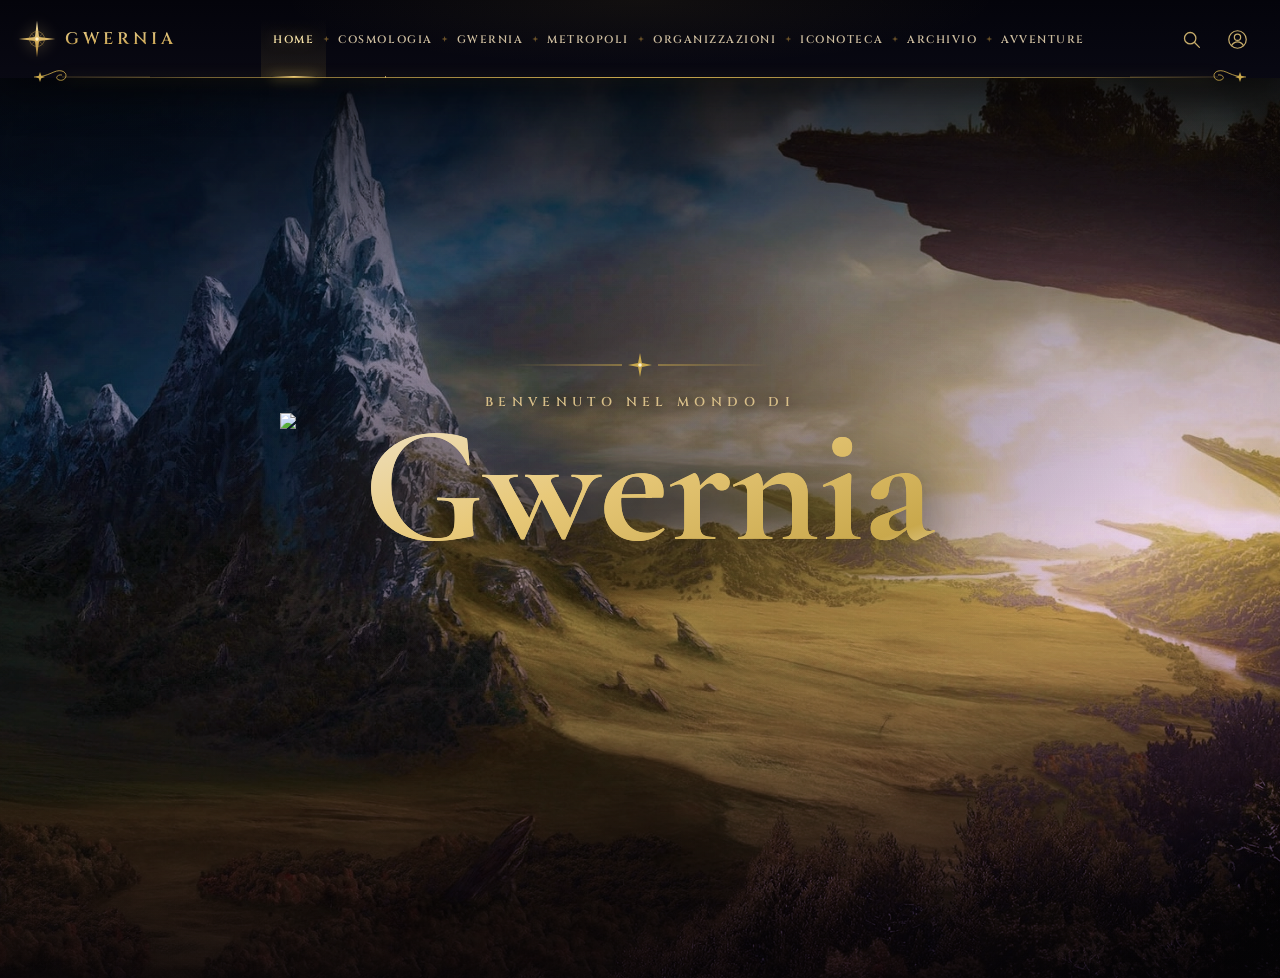
==== commit aef03323: "Update index.html" ====
--- a/index.html
+++ b/index.html
@@ -5919,7 +5919,7 @@
 .cz-veil{position:absolute;inset:0;z-index:4;pointer-events:none;
   background:radial-gradient(130% 110% at 50% 45%,transparent 60%,rgba(2,2,8,.45) 88%,rgba(2,2,8,.75) 100%)}
 .cz-labels{position:absolute;inset:0;z-index:6;pointer-events:none;overflow:hidden}
-.cz-lbl{position:absolute;left:0;top:0;pointer-events:auto;cursor:pointer;white-space:nowrap;padding:4px 6px 4px 0;
+.cz-lbl{position:absolute;left:0;top:0;will-change:transform;backface-visibility:hidden;pointer-events:auto;cursor:pointer;white-space:nowrap;padding:4px 6px 4px 0;
   display:flex;align-items:center;gap:7px;transition:opacity .35s,color .25s;color:#f1dfae;text-shadow:0 0 12px rgba(0,0,0,.95),0 0 3px #000}
 .cz-lbl::before{content:"";width:16px;height:1px;background:linear-gradient(90deg,transparent,rgba(232,201,122,.85))}
 .cz-lbl span{display:flex;flex-direction:column;line-height:1.25}
@@ -8454,7 +8454,9 @@
     if (coarse) canvas.style.touchAction = 'pan-y';
 
     const scene = new T.Scene();
-    const camera = new T.PerspectiveCamera(50, 0.7, 0.1, 6000);
+    // obiettivo stretto (teleobiettivo): i mondi ai bordi non si deformano
+    const FOV = 28, FK = Math.tan(T.MathUtils.degToRad(25)) / Math.tan(T.MathUtils.degToRad(FOV / 2));
+    const camera = new T.PerspectiveCamera(FOV, 0.7, 0.5, 9000);
     const loader = new T.TextureLoader();
     let pending = 0, readyShown = false;
     const loaded = () => { pending--; };
@@ -8641,7 +8643,7 @@
         pos[i*3] = x; pos[i*3+1] = y; pos[i*3+2] = z; ph[i] = Math.random();
       }
       const g = new T.BufferGeometry(); g.setAttribute('position', new T.BufferAttribute(pos,3)); g.setAttribute('phase', new T.BufferAttribute(ph,1));
-      const m = new T.ShaderMaterial({ uniforms: { uTime: { value: 0 }, uR: { value: w.r }, uScale: { value: DPR }, uCol: { value: new T.Color(color) } },
+      const m = new T.ShaderMaterial({ uniforms: { uTime: { value: 0 }, uR: { value: w.r }, uScale: { value: DPR * FK }, uCol: { value: new T.Color(color) } },
         vertexShader: 'attribute float phase; uniform float uTime; uniform float uR; uniform float uScale; varying float vA;' +
           'void main(){ vec3 p = position;' +
           (mode === 'disk'
@@ -8660,7 +8662,7 @@
     for (let i = 0; i < dustN; i++){ const a = Math.random()*Math.PI*2, r = 8 + Math.random()*50;
       dpos[i*3] = Math.cos(a)*r; dpos[i*3+1] = (Math.random()-.5)*14*(1 - r/90); dpos[i*3+2] = Math.sin(a)*r; dph[i] = Math.random(); }
     const dg = new T.BufferGeometry(); dg.setAttribute('position', new T.BufferAttribute(dpos,3)); dg.setAttribute('phase', new T.BufferAttribute(dph,1));
-    const dustMat = new T.ShaderMaterial({ uniforms: { uTime: { value: 0 }, uScale: { value: DPR } },
+    const dustMat = new T.ShaderMaterial({ uniforms: { uTime: { value: 0 }, uScale: { value: DPR * FK } },
       vertexShader: 'attribute float phase; uniform float uTime; uniform float uScale; varying float vA; void main(){ vec3 p = position; float a = uTime * 0.012 * (1.0 + phase);' +
         'p.xz = mat2(cos(a),-sin(a),sin(a),cos(a)) * p.xz; p.y += sin(uTime * 0.4 + phase * 20.0) * 0.6; vec4 mv = modelViewMatrix * vec4(p,1.0); gl_Position = projectionMatrix * mv;' +
         'vA = 0.35 + 0.65 * (0.5 + 0.5 * sin(uTime * 1.1 + phase * 50.0)); gl_PointSize = uScale * (18.0 + phase * 26.0) / -mv.z; }',
@@ -8676,22 +8678,22 @@
 
     /* camera: perno sul Sole; la vista iniziale coincide con la tavola e gira insieme ai mondi */
     let HOME_PH = 1.22, WIDE = true, BAR = 0, BX = 0, BY = 0;
-    const cam = { uth: 0, uph: HOME_PH, vth: 0, vph: 0, tr: 100, homeR: 100, focus: null, lock: false };
+    const cam = { uth: 0, uph: HOME_PH, sth: 0, sph: HOME_PH, vth: 0, vph: 0, tr: 100, homeR: 100, focus: null, lock: false };
     const cur = { t: new T.Vector3(), th: 0, ph: HOME_PH, r: 100, off: 0, roll: 0 };
     const G = { t: new T.Vector3(), th: 0, ph: 0, r: 0, off: 0, roll: 0 };
-    const MAXR = 420, minR = () => 16;
+    const MAXR = 420 * FK, minR = () => 16 * FK;
     const fly = { t: 1, dur: 1.9, w: null, from: { t: new T.Vector3(), th: 0, ph: 0, r: 0, off: 0, roll: 0 }, done: null };
     const ease = x => x < .5 ? 4*x*x*x : 1 - Math.pow(-2*x + 2, 3)/2;
     const wrap = d => ((d + Math.PI) % (Math.PI*2) + Math.PI*2) % (Math.PI*2) - Math.PI;
     function goal(w, o){
-      if (w){ w.holder.getWorldPosition(o.t); o.th = Math.atan2(-o.t.z, -o.t.x) + (w.view || .8); o.ph = 1.12; o.r = w.r * (w.dist || 5.6) * (WIDE ? .85 : 1); o.off = w.map ? 0 : 1; o.roll = 0; }
-      else { o.t.set(0, 0, 0); o.th = A + Math.PI/2 + cam.uth; o.ph = cam.uph; o.r = cam.tr; o.off = 0; o.roll = WIDE ? 0 : 1; }
+      if (w){ w.holder.getWorldPosition(o.t); o.th = Math.atan2(-o.t.z, -o.t.x) + (w.view || .8); o.ph = 1.12; o.r = w.r * (w.dist || 5.6) * (WIDE ? .85 : 1) * FK; o.off = w.map ? 0 : 1; o.roll = 0; }
+      else { o.t.set(0, 0, 0); o.th = A + Math.PI/2 + cam.sth; o.ph = cam.sph; o.r = cam.tr; o.off = 0; o.roll = WIDE ? 0 : 1; }
       return o;
     }
     function startFly(w, dur, done){
       Object.assign(fly.from, { th: cur.th, ph: cur.ph, r: cur.r, off: cur.off, roll: cur.roll }); fly.from.t.copy(cur.t);
       fly.w = w; fly.t = 0; fly.dur = dur || 1.9; fly.done = done || null; cam.vth = cam.vph = 0;
-      if (!w){ cam.tr = cam.homeR; cam.uth = 0; cam.uph = HOME_PH; }
+      if (!w){ cam.tr = cam.homeR; cam.uth = cam.sth = 0; cam.uph = cam.sph = HOME_PH; }
     }
     const ptrs = new Map(); let moved = 0, pinch0 = 0, pinchR0 = 0, last = null;
     const busy = () => !!(cam.focus || cam.lock || fly.t < 1);
@@ -8750,7 +8752,7 @@
     card.querySelector('.cz-back').addEventListener('click', back);
     function reset(){   // torna alla vista d'insieme senza animazione
       cam.focus = null; cam.lock = false; card.classList.remove('on'); box.classList.remove('focus');
-      fly.t = 1; fly.done = null; cam.uth = 0; cam.uph = HOME_PH; cam.tr = cam.homeR; goal(null, G);
+      fly.t = 1; fly.done = null; cam.uth = cam.sth = 0; cam.uph = cam.sph = HOME_PH; cam.tr = cam.homeR; goal(null, G);
       cur.t.copy(G.t); cur.th = G.th; cur.ph = G.ph; cur.r = G.r; cur.off = 0; cur.roll = G.roll;
     }
 
@@ -8761,7 +8763,8 @@
       // distanza e spostamento che fanno coincidere il 3D con la tavola: stessa scala, Sole nello stesso punto
       cam.homeR = (m.H / 2) / (Math.tan(T.MathUtils.degToRad(camera.fov / 2)) * m.ppu);
       BX = m.W / 2 - m.sunX; BY = m.H / 2 - m.sunY;
-      if (wasWide !== WIDE && !cam.focus){ cam.uph = HOME_PH; cam.uth = 0; }
+      worlds.forEach(w => { w.lw = 0; });   // rimisura le etichette
+      if (wasWide !== WIDE && !cam.focus){ cam.uph = cam.sph = HOME_PH; cam.uth = cam.sth = 0; }
       if (!cam.focus && fly.t >= 1 && !cam.lock && Math.abs(cam.uth) < 1e-3) cam.tr = cam.homeR;
     }
     new ResizeObserver(resize).observe(box); resize(); reset();
@@ -8788,7 +8791,8 @@
       const ab = 1 + Math.sin(t * .8) * .05; auraGlow.scale.set(solv.r*5.4*ab, solv.r*5.4*ab, 1);
 
       // camera
-      if (!ptrs.size){ cam.uth += cam.vth; cam.uph = T.MathUtils.clamp(cam.uph + cam.vph, .18, 1.5); cam.vth *= .93; cam.vph *= .93; }
+      if (!ptrs.size){ const k = Math.pow(.93, dt * 60); cam.uth += cam.vth * dt * 60; cam.uph = T.MathUtils.clamp(cam.uph + cam.vph * dt * 60, .18, 1.5); cam.vth *= k; cam.vph *= k; }
+      { const k = 1 - Math.exp(-dt * 16); cam.sth += (cam.uth - cam.sth) * k; cam.sph += (cam.uph - cam.sph) * k; }
       const fw = fly.t < 1 ? fly.w : (cam.focus || (cam.lock ? gwernia : null));
       goal(fw, G);
       if (fly.t < 1){
@@ -8809,7 +8813,13 @@
       camera.up.copy(upv); camera.lookAt(cur.t);
       const W = box.clientWidth, H = box.clientHeight, VH = Math.max(1, H - BAR);
       // Sole nello stesso punto della tavola; con la scheda aperta la vista scivola di lato (o in alto sul telefono)
-      camera.setViewOffset(W, H, BX * (1 - cur.off) + (WIDE ? cur.off * W * .17 : 0), BY * (1 - cur.off) + BAR / 2 * cur.off + (WIDE ? 0 : cur.off * VH * .2), W, H);
+      camera.setViewOffset(W, H, BX * (1 - cur.off), BY * (1 - cur.off), W, H);
+      if (cur.off > 0){
+        const tf = Math.tan(T.MathUtils.degToRad(FOV / 2));
+        const nx = WIDE ? .34 * cur.off : 0, ny = ((WIDE ? 0 : VH * .4) + BAR) / H * cur.off;
+        camera.rotateY(-Math.atan(nx * tf * W / H));
+        camera.rotateX(-Math.atan(ny * tf));
+      }
       goldLine.opacity = .3 * (1 - .75*cur.off); goldTick.opacity = .38 * (1 - .75*cur.off);
 
       // etichette, a destra di ogni mondo così non si sovrappongono mai
@@ -8821,8 +8831,11 @@
         else { prj2.copy(tmp).addScaledVector(right, w.r * 1.05).project(camera); x = (prj2.x*.5+.5)*W + 8; y = (-prj.y*.5+.5)*H; }
         let o = prj.z > 1 ? 0 : 1;
         if (busy()) o = 0;
-        w.label.style.opacity = o; w.label.style.pointerEvents = o ? 'auto' : 'none';
-        w.label.style.transform = 'translate(' + x.toFixed(1) + 'px,' + y.toFixed(1) + 'px)' + (WIDE ? ' translate(-50%,-100%)' : ' translateY(-50%)');
+        if (o !== w.lo){ w.lo = o; w.label.style.opacity = o; w.label.style.pointerEvents = o ? 'auto' : 'none'; }
+        if (!w.lw || w.lwWide !== WIDE){ w.lw = w.label.offsetWidth; w.lh = w.label.offsetHeight; w.lwWide = WIDE; }
+        x -= WIDE ? w.lw / 2 : 0; y -= WIDE ? w.lh : w.lh / 2;
+        const rx = Math.round(x), ry = Math.round(y);
+        if (rx !== w.rx || ry !== w.ry){ w.rx = rx; w.ry = ry; w.label.style.transform = 'translate3d(' + rx + 'px,' + ry + 'px,0)'; }
       });
 
       renderer.render(scene, camera);
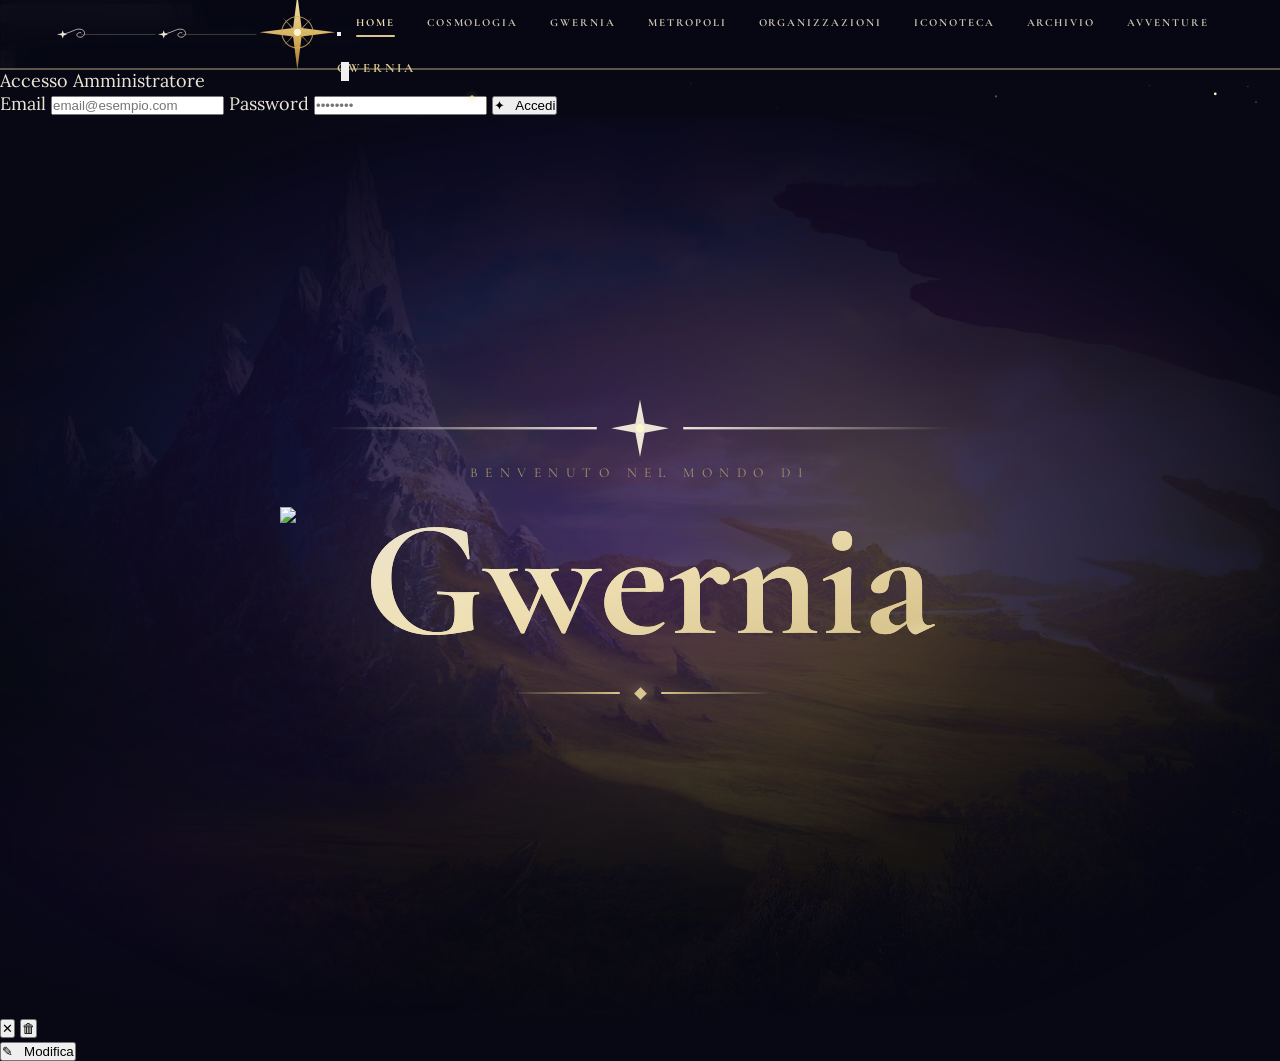
==== commit e9b4ef0e: "Update index.html" ====
--- a/index.html
+++ b/index.html
@@ -10,20 +10,20 @@
 <title>Le Cronache di Gwernia</title>
 <link rel="preconnect" href="https://fonts.googleapis.com">
 <link rel="preconnect" href="https://fonts.gstatic.com" crossorigin>
-<link href="https://fonts.googleapis.com/css2?family=Cinzel:wght@400;600;700&amp;family=Cormorant+Garamond:ital,wght@0,400;0,500;0,600;0,700;1,400;1,600;1,700&amp;family=Lora:ital,wght@0,400;0,500;0,600;0,700;1,400;1,500&amp;display=swap" rel="stylesheet">
+<link href="https://fonts.googleapis.com/css2?family=Cinzel:wght@400;600;700&amp;family=Alegreya:ital,wght@0,400;0,500;0,700;1,400;1,500&amp;family=Alegreya+Sans+SC:wght@400;500;700&amp;family=Cinzel+Decorative:wght@400;700;900&amp;family=Cormorant+Garamond:ital,wght@0,400;0,500;0,600;0,700;1,400;1,600;1,700&amp;family=Lora:ital,wght@0,400;0,500;0,600;0,700;1,400;1,500&amp;display=swap" rel="stylesheet">
 <style>
 /* ═══════════ TOKENS ═══════════ */
 :root {
-  --gold: #c9a84c;
-  --gold-light: #e8c97a;
-  --gold-dim: #9a7535;
-  --gold-pale: rgba(201, 168, 76, 0.18);
-  --bg: #06060f;
-  --bg2: #0b0b1a;
-  --cream: #f0e6d3;
-  --cream-dim: #bba98c;
-  --border: rgba(201, 168, 76, 0.42);
-  --glow: rgba(201, 168, 76, 0.65);
+  --gold: #d9c58f;
+  --gold-light: #efe0b4;
+  --gold-dim: #a8956b;
+  --gold-pale: rgba(217, 197, 143, 0.18);
+  --bg: #070814;
+  --bg2: #10152a;
+  --cream: #ece5d6;
+  --cream-dim: #cfc6b2;
+  --border: rgba(217, 197, 143, 0.42);
+  --glow: rgba(217, 197, 143, 0.65);
 }
 *,
 *::before,
@@ -73,7 +73,7 @@
   align-items: center;
   justify-content: flex-start;
   overflow: visible;
-  background: rgba(6, 6, 15, 0.97);
+  background: rgba(7, 8, 20, 0.97);
   border-bottom: 2px solid var(--border);
   backdrop-filter: blur(10px);
   transition: box-shadow 0.4s;
@@ -186,7 +186,7 @@
   backdrop-filter: blur(16px);
   box-shadow:
     0 24px 64px rgba(0, 0, 0, 0.9),
-    0 0 0 1px rgba(201, 168, 76, 0.06);
+    0 0 0 1px rgba(217, 197, 143, 0.06);
   max-height: 88vh;
   overflow-y: auto;
 }
@@ -223,7 +223,7 @@
 .dd-link:hover {
   color: var(--gold-light);
   padding-left: 2rem;
-  background: rgba(201, 168, 76, 0.06);
+  background: rgba(217, 197, 143, 0.06);
 }
 .dd-link::before {
   content: "◆";
@@ -242,7 +242,7 @@
 .dd-sub .dd-link {
   padding-left: 2.1rem;
   font-size: 0.86rem;
-  color: rgba(187, 169, 140, 0.8);
+  color: rgba(207, 198, 178, 0.8);
 }
 .dd-sub .dd-link:hover {
   padding-left: 2.6rem;
@@ -250,7 +250,7 @@
 }
 .dd-divider {
   height: 1px;
-  background: rgba(201, 168, 76, 0.28);
+  background: rgba(217, 197, 143, 0.28);
   margin: 0.5rem 1.2rem;
 }
 
@@ -303,7 +303,7 @@
   width: 720px;
   height: 720px;
   border-radius: 50%;
-  background: radial-gradient(circle, rgba(75, 25, 150, 0.3) 0%, rgba(201, 168, 76, 0.05) 45%, transparent 70%);
+  background: radial-gradient(circle, rgba(75, 25, 150, 0.3) 0%, rgba(217, 197, 143, 0.05) 45%, transparent 70%);
   top: 50%;
   left: 50%;
   transform: translate(-50%, -50%);
@@ -358,7 +358,7 @@
   font-weight: 900;
   line-height: 0.88;
   color: transparent;
-  background: linear-gradient(160deg, #f0e6d3 0%, #e8c97a 22%, #c9a84c 42%, #fff8e8 52%, #c9a84c 66%, #a07828 82%, #f0e6d3 100%);
+  background: linear-gradient(160deg, #ece5d6 0%, #efe0b4 22%, #d9c58f 42%, #fff8e8 52%, #d9c58f 66%, #a07828 82%, #ece5d6 100%);
   -webkit-background-clip: text;
   background-clip: text;
   background-size: 200% 200%;
@@ -366,7 +366,7 @@
     shimmer 7s linear infinite,
     fadeUp 1.4s 0.6s forwards;
   opacity: 0;
-  filter: drop-shadow(0 0 65px rgba(201, 168, 76, 0.4));
+  filter: drop-shadow(0 0 65px rgba(217, 197, 143, 0.4));
 }
 @keyframes shimmer {
   0% {
@@ -448,6 +448,410 @@
   text-transform: uppercase;
 }
 .scroll-arrow {
+  width: 1px;
+  height: 46px;
+  background: linear-gradient(180deg, var(--gold-dim), transparent);
+  animation: bounce 2.2s ease-in-out infinite;
+}
+@keyframes bounce {
+  0%,
+  100% {
+    opacity: 0.6;
+  }
+  50% {
+    opacity: 1;
+  }
+}
+
+/* ═══════════ NARRATIVE BLOCKS ═══════════ */
+.img-icon {
+  font-size: 3rem;
+  opacity: 0.35;
+  position: relative;
+  z-index: 1;
+}
+.img-label {
+  font-family: "Cormorant Garamond", "Palatino Linotype", "Book Antiqua", Palatino, serif;
+  font-size: 0.6rem;
+  letter-spacing: 0.35em;
+  text-transform: uppercase;
+  color: var(--gold);
+  opacity: 0.8;
+  position: relative;
+  z-index: 1;
+}
+
+/* ═══════════ GLOW LINE ═══════════ */
+
+/* ═══════════ FOOTER ═══════════ */
+footer {
+  position: relative;
+  z-index: 1;
+  background: var(--bg);
+  border-top: 2px solid var(--border);
+  padding: 2.5rem 4rem;
+  text-align: center;
+  flex-shrink: 0;
+  margin-top: auto;
+}
+.footer-logo {
+  font-family: "Cormorant Garamond", "Palatino Linotype", serif;
+  font-size: 1.1rem;
+  color: var(--gold-dim);
+  display: block;
+  margin-bottom: 0.7rem;
+}
+.footer-text {
+  font-family: "Lora", Georgia, "Times New Roman", serif;
+  font-style: italic;
+  font-size: 0.9rem;
+  color: rgba(207, 198, 178, 0.5);
+}
+
+/* ═══════════ REVEAL ═══════════ */
+.reveal {
+  opacity: 0;
+  transform: translateY(36px);
+  transition:
+    opacity 0.9s ease,
+    transform 0.9s ease;
+}
+.reveal.visible {
+  opacity: 1;
+  transform: none;
+}
+
+/* ═══════════ SCROLLBAR ═══════════ */
+::-webkit-scrollbar {
+  width: 5px;
+}
+::-webkit-scrollbar-track {
+  background: var(--bg);
+}
+::-webkit-scrollbar-thumb {
+  background: var(--gold-dim);
+  border-radius: 3px;
+}
+::-webkit-scrollbar-thumb:hover {
+  background: var(--gold);
+}
+
+/* ═══════════ PAGE HEADER (shared) ═══════════ */
+.page-header {
+  padding: 8rem 5rem 3rem;
+  text-align: center;
+  background: radial-gradient(ellipse 70% 40% at 50% 0%, rgba(60, 15, 110, 0.38) 0%, transparent 70%);
+}
+.page-header-tag {
+  font-family: "Cormorant Garamond", "Palatino Linotype", "Book Antiqua", Palatino, serif;
+  font-size: 0.65rem;
+  letter-spacing: 0.45em;
+  text-transform: uppercase;
+  color: var(--gold);
+  display: block;
+  margin-bottom: 0.8rem;
+  text-shadow: 0 0 14px rgba(217, 197, 143, 0.4);
+}
+.page-header-title {
+  font-family: "Cormorant Garamond", "Palatino Linotype", serif;
+  font-size: clamp(2rem, 4.5vw, 4rem);
+  font-weight: 700;
+  color: var(--gold-light);
+  text-shadow: 0 0 50px rgba(217, 197, 143, 0.35);
+  line-height: 1.1;
+  margin-bottom: 1rem;
+}
+.page-header-divider {
+  display: flex;
+  align-items: center;
+  justify-content: center;
+  gap: 1rem;
+  margin: 1.8rem auto 0;
+}
+.ph-line {
+  width: 160px;
+  height: 2px;
+  background: linear-gradient(90deg, transparent, var(--gold-dim));
+  border-radius: 1px;
+}
+.ph-line:last-child {
+  background: linear-gradient(90deg, var(--gold-dim), transparent);
+}
+.ph-gem {
+  width: 7px;
+  height: 7px;
+  background: var(--gold-dim);
+  transform: rotate(45deg);
+  box-shadow: 0 0 10px rgba(217, 197, 143, 0.5);
+}
+
+/* ═══════════ MYSTERY PAGE ═══════════ */
+.mystery-page {
+  min-height: 100vh;
+  display: flex;
+  flex-direction: column;
+  align-items: center;
+  justify-content: center;
+  text-align: center;
+  padding: 8rem 4rem 6rem;
+  background: radial-gradient(ellipse 60% 50% at 50% 35%, rgba(55, 10, 100, 0.38) 0%, transparent 70%), var(--bg);
+  position: relative;
+  overflow: hidden;
+}
+.mystery-page::before {
+  content: "";
+  position: absolute;
+  inset: 0;
+  background: url("data:image/svg+xml,%3Csvg width='60' height='60' viewBox='0 0 60 60' xmlns='http://www.w3.org/2000/svg'%3E%3Cg fill='%23c9a84c' fill-opacity='0.025'%3E%3Cpath d='M36 34v-4h-2v4h-4v2h4v4h2v-4h4v-2h-4zm0-30V0h-2v4h-4v2h4v4h2V6h4V4h-4zM6 34v-4H4v4H0v2h4v4h2v-4h4v-2H6zM6 4V0H4v4H0v2h4v4h2V6h4V4H6z'/%3E%3C/g%3E%3C/svg%3E");
+}
+.mystery-icon {
+  font-size: 5rem;
+  margin-bottom: 2rem;
+  filter: drop-shadow(0 0 30px rgba(217, 197, 143, 0.35));
+  animation: floatIcon 4s ease-in-out infinite;
+  position: relative;
+  z-index: 1;
+}
+@keyframes floatIcon {
+  0%,
+  100% {
+    transform: translateY(0);
+  }
+  50% {
+    transform: translateY(-12px);
+  }
+}
+.mystery-title {
+  font-family: "Cormorant Garamond", "Palatino Linotype", serif;
+  font-size: clamp(2rem, 5vw, 4rem);
+  color: var(--gold-light);
+  text-shadow: 0 0 50px rgba(217, 197, 143, 0.38);
+  margin-bottom: 1.2rem;
+  position: relative;
+  z-index: 1;
+}
+.mystery-subtitle {
+  font-family: "Cormorant Garamond", "Palatino Linotype", "Book Antiqua", Palatino, serif;
+  font-size: 0.76rem;
+  letter-spacing: 0.42em;
+  text-transform: uppercase;
+  color: var(--gold);
+  margin-bottom: 3rem;
+  position: relative;
+  z-index: 1;
+  text-shadow: 0 0 14px rgba(217, 197, 143, 0.35);
+}
+.mystery-box {
+  max-width: 680px;
+  border: 2px solid var(--border);
+  border-top: 3px solid var(--gold-dim);
+  padding: 3rem 3.5rem;
+  background: rgba(10, 8, 20, 0.75);
+  backdrop-filter: blur(10px);
+  position: relative;
+  z-index: 1;
+  clip-path: polygon(0 0, calc(100% - 20px) 0, 100% 20px, 100% 100%, 20px 100%, 0 calc(100% - 20px));
+}
+.mystery-box::after {
+  content: "";
+  position: absolute;
+  bottom: 0;
+  right: 0;
+  width: 25px;
+  height: 25px;
+  border-bottom: 2px solid var(--gold-dim);
+  border-right: 2px solid var(--gold-dim);
+}
+.mystery-lock {
+  font-size: 2.5rem;
+  display: block;
+  margin-bottom: 1.2rem;
+  opacity: 0.6;
+}
+.mystery-text {
+  font-family: "Lora", Georgia, "Times New Roman", serif;
+  font-size: 1.15rem;
+  font-style: italic;
+  line-height: 1.88;
+  color: var(--cream-dim);
+}
+.mystery-tag {
+  display: inline-block;
+  margin-top: 2rem;
+  font-family: "Cormorant Garamond", "Palatino Linotype", "Book Antiqua", Palatino, serif;
+  font-size: 0.66rem;
+  letter-spacing: 0.35em;
+  text-transform: uppercase;
+  color: var(--gold);
+  border: 2px solid var(--gold-dim);
+  padding: 0.4rem 1.4rem;
+  box-shadow: 0 0 15px rgba(217, 197, 143, 0.15);
+}
+.mystery-page-tag {
+  font-family: "Cormorant Garamond", "Palatino Linotype", "Book Antiqua", Palatino, serif;
+  font-size: 0.65rem;
+  letter-spacing: 0.45em;
+  text-transform: uppercase;
+  color: var(--gold);
+  display: block;
+  margin-bottom: 0.8rem;
+  position: relative;
+  z-index: 1;
+}
+
+/* ═══════════ CATEGORY INDEX ═══════════ */
+.cat-index {
+  padding: 7rem 0 5rem;
+  flex: 1;
+  background: radial-gradient(ellipse 80% 50% at 50% 10%, rgba(40, 15, 85, 0.32) 0%, transparent 65%);
+}
+.cat-index-header {
+  text-align: center;
+  padding: 0 4rem 4rem;
+}
+.cat-index-tag {
+  font-family: "Cormorant Garamond", "Palatino Linotype", "Book Antiqua", Palatino, serif;
+  font-size: 0.65rem;
+  letter-spacing: 0.45em;
+  text-transform: uppercase;
+  color: var(--gold);
+  display: block;
+  margin-bottom: 0.8rem;
+  text-shadow: 0 0 14px rgba(217, 197, 143, 0.4);
+}
+.cat-index-title {
+  font-family: "Cormorant Garamond", "Palatino Linotype", serif;
+  font-size: clamp(2.2rem, 5vw, 4.5rem);
+  font-weight: 700;
+  color: var(--gold-light);
+  text-shadow: 0 0 50px rgba(217, 197, 143, 0.32);
+  line-height: 1.1;
+  margin-bottom: 2rem;
+}
+.cat-index-divider {
+  display: flex;
+  align-items: center;
+  justify-content: center;
+  gap: 1rem;
+  max-width: 500px;
+  margin: 0 auto;
+}
+.cid-line {
+  flex: 1;
+  height: 2px;
+  background: linear-gradient(90deg, transparent, var(--gold-dim));
+  border-radius: 1px;
+}
+.cid-line:last-child {
+  background: linear-gradient(90deg, var(--gold-dim), transparent);
+}
+.cid-gem {
+  width: 8px;
+  height: 8px;
+  background: var(--gold-dim);
+  transform: rotate(45deg);
+  box-shadow: 0 0 10px rgba(217, 197, 143, 0.4);
+}
+.cat-section {
+  max-width: 1300px;
+  margin: 0 auto;
+  padding: 2.5rem 4rem;
+}
+.cat-section-label {
+  font-family: "Cormorant Garamond", "Palatino Linotype", "Book Antiqua", Palatino, serif;
+  font-size: 0.65rem;
+  letter-spacing: 0.35em;
+  text-transform: uppercase;
+  color: var(--gold);
+  padding-bottom: 0.8rem;
+  border-bottom: 2px solid rgba(217, 197, 143, 0.3);
+  margin-bottom: 1.5rem;
+  display: block;
+  text-shadow: 0 0 12px rgba(217, 197, 143, 0.3);
+  text-align: center;
+}
+.cat-cards {
+  display: flex;
+  flex-wrap: wrap;
+  justify-content: center;
+  gap: 1rem;
+  margin-bottom: 2rem;
+}
+.cat-nav-card {
+  background: rgba(12, 9, 26, 0.85);
+  border: 2px solid var(--border);
+  padding: 1.4rem 1.6rem;
+  cursor:
+    url("/images/Mouse_isfffe.png") 0 0,
+    pointer;
+  transition:
+    border-color 0.35s,
+    background 0.35s,
+    transform 0.3s,
+    box-shadow 0.3s;
+  position: relative;
+  clip-path: polygon(0 0, calc(100% - 12px) 0, 100% 12px, 100% 100%, 12px 100%, 0 calc(100% - 12px));
+  text-align: left;
+  width: 240px;
+  flex-shrink: 0;
+}
+.cat-nav-card::after {
+  content: "";
+  position: absolute;
+  bottom: 0;
+  right: 0;
+  width: 12px;
+  height: 12px;
+  border-bottom: 2px solid var(--gold-dim);
+  border-right: 2px solid var(--gold-dim);
+  transition: border-color 0.35s;
+}
+.cat-nav-card:hover {
+  border-color: var(--gold);
+  background: rgba(217, 197, 143, 0.08);
+  transform: translateY(-3px);
+  box-shadow:
+    0 10px 35px rgba(0, 0, 0, 0.5),
+    0 0 25px rgba(217, 197, 143, 0.1);
+}
+.cat-nav-card:hover::after {
+  border-color: var(--gold);
+}
+.cat-nav-name {
+  font-family: "Cormorant Garamond", "Palatino Linotype", "Book Antiqua", Palatino, serif;
+  font-size: 0.8rem;
+  font-weight: 600;
+  letter-spacing: 0.1em;
+  color: var(--cream-dim);
+  transition: color 0.3s;
+  display: flex;
+  align-items: center;
+  gap: 0.6rem;
+}
+.cat-nav-name::before {
+  content: "◆";
+  font-size: 0.36rem;
+  color: var(--gold);
+  opacity: 0;
+  transition: opacity 0.3s;
+}
+.cat-nav-card:hover .cat-nav-name {
+  color: var(--cream);
+}
+.cat-nav-card:hover .cat-nav-name::before {
+  opacity: 1;
+}
+.cat-nav-arrow {
+  position: absolute;
+  top: 50%;
+  right: 1.2rem;
+  transform: translateY(-50%);
+  font-size: 0.8rem;
+  color: var(--gold);
+  opacity: 0;
+  transition:
+    opacity 0.3s,
+    rrow {
   width: 1px;
   height: 46px;
   background: linear-gradient(180deg, var(--gold-dim), transparent);
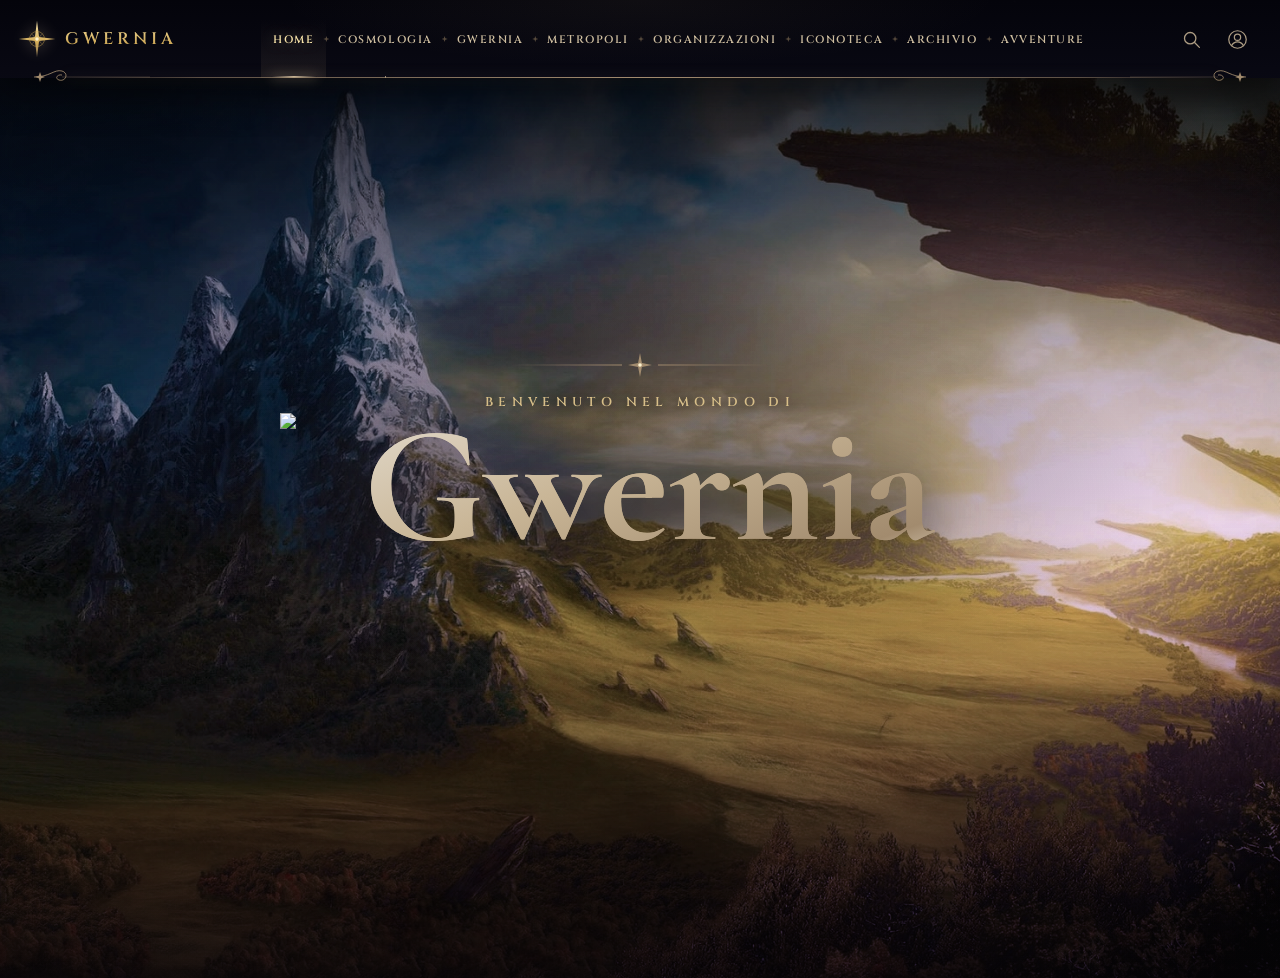
==== commit 1ddd159e: "Update index.html" ====
--- a/index.html
+++ b/index.html
@@ -10,20 +10,20 @@
 <title>Le Cronache di Gwernia</title>
 <link rel="preconnect" href="https://fonts.googleapis.com">
 <link rel="preconnect" href="https://fonts.gstatic.com" crossorigin>
-<link href="https://fonts.googleapis.com/css2?family=Cinzel:wght@400;600;700&amp;family=Alegreya:ital,wght@0,400;0,500;0,700;1,400;1,500&amp;family=Alegreya+Sans+SC:wght@400;500;700&amp;family=Cinzel+Decorative:wght@400;700;900&amp;family=Cormorant+Garamond:ital,wght@0,400;0,500;0,600;0,700;1,400;1,600;1,700&amp;family=Lora:ital,wght@0,400;0,500;0,600;0,700;1,400;1,500&amp;display=swap" rel="stylesheet">
+<link href="https://fonts.googleapis.com/css2?family=Cinzel:wght@400;600;700&amp;family=Texturina:wght@500;700;800&amp;family=Crimson+Pro:ital,wght@0,400;0,500;0,700;1,400&amp;family=Barlow+Condensed:wght@500;600;700&amp;family=Cormorant+Garamond:ital,wght@0,400;0,500;0,600;0,700;1,400;1,600;1,700&amp;family=Lora:ital,wght@0,400;0,500;0,600;0,700;1,400;1,500&amp;display=swap" rel="stylesheet">
 <style>
 /* ═══════════ TOKENS ═══════════ */
 :root {
-  --gold: #d9c58f;
-  --gold-light: #efe0b4;
-  --gold-dim: #a8956b;
-  --gold-pale: rgba(217, 197, 143, 0.18);
-  --bg: #070814;
-  --bg2: #10152a;
-  --cream: #ece5d6;
-  --cream-dim: #cfc6b2;
-  --border: rgba(217, 197, 143, 0.42);
-  --glow: rgba(217, 197, 143, 0.65);
+  --gold: #a28b6e;
+  --gold-light: #c9b697;
+  --gold-dim: #7d6a52;
+  --gold-pale: rgba(162, 139, 110, 0.18);
+  --bg: #0b0b0f;
+  --bg2: #14121c;
+  --cream: #e7e1d6;
+  --cream-dim: #b9b0a0;
+  --border: rgba(162, 139, 110, 0.42);
+  --glow: rgba(162, 139, 110, 0.65);
 }
 *,
 *::before,
@@ -73,7 +73,7 @@
   align-items: center;
   justify-content: flex-start;
   overflow: visible;
-  background: rgba(7, 8, 20, 0.97);
+  background: rgba(11, 11, 15, 0.97);
   border-bottom: 2px solid var(--border);
   backdrop-filter: blur(10px);
   transition: box-shadow 0.4s;
@@ -186,7 +186,7 @@
   backdrop-filter: blur(16px);
   box-shadow:
     0 24px 64px rgba(0, 0, 0, 0.9),
-    0 0 0 1px rgba(217, 197, 143, 0.06);
+    0 0 0 1px rgba(162, 139, 110, 0.06);
   max-height: 88vh;
   overflow-y: auto;
 }
@@ -223,7 +223,7 @@
 .dd-link:hover {
   color: var(--gold-light);
   padding-left: 2rem;
-  background: rgba(217, 197, 143, 0.06);
+  background: rgba(162, 139, 110, 0.06);
 }
 .dd-link::before {
   content: "◆";
@@ -242,7 +242,7 @@
 .dd-sub .dd-link {
   padding-left: 2.1rem;
   font-size: 0.86rem;
-  color: rgba(207, 198, 178, 0.8);
+  color: rgba(185, 176, 160, 0.8);
 }
 .dd-sub .dd-link:hover {
   padding-left: 2.6rem;
@@ -250,7 +250,7 @@
 }
 .dd-divider {
   height: 1px;
-  background: rgba(217, 197, 143, 0.28);
+  background: rgba(162, 139, 110, 0.28);
   margin: 0.5rem 1.2rem;
 }
 
@@ -303,7 +303,7 @@
   width: 720px;
   height: 720px;
   border-radius: 50%;
-  background: radial-gradient(circle, rgba(75, 25, 150, 0.3) 0%, rgba(217, 197, 143, 0.05) 45%, transparent 70%);
+  background: radial-gradient(circle, rgba(75, 25, 150, 0.3) 0%, rgba(162, 139, 110, 0.05) 45%, transparent 70%);
   top: 50%;
   left: 50%;
   transform: translate(-50%, -50%);
@@ -358,7 +358,7 @@
   font-weight: 900;
   line-height: 0.88;
   color: transparent;
-  background: linear-gradient(160deg, #ece5d6 0%, #efe0b4 22%, #d9c58f 42%, #fff8e8 52%, #d9c58f 66%, #a07828 82%, #ece5d6 100%);
+  background: linear-gradient(160deg, #e7e1d6 0%, #c9b697 22%, #a28b6e 42%, #fff8e8 52%, #a28b6e 66%, #a07828 82%, #e7e1d6 100%);
   -webkit-background-clip: text;
   background-clip: text;
   background-size: 200% 200%;
@@ -366,7 +366,7 @@
     shimmer 7s linear infinite,
     fadeUp 1.4s 0.6s forwards;
   opacity: 0;
-  filter: drop-shadow(0 0 65px rgba(217, 197, 143, 0.4));
+  filter: drop-shadow(0 0 65px rgba(162, 139, 110, 0.4));
 }
 @keyframes shimmer {
   0% {
@@ -505,7 +505,7 @@
   font-family: "Lora", Georgia, "Times New Roman", serif;
   font-style: italic;
   font-size: 0.9rem;
-  color: rgba(207, 198, 178, 0.5);
+  color: rgba(185, 176, 160, 0.5);
 }
 
 /* ═══════════ REVEAL ═══════════ */
@@ -550,14 +550,14 @@
   color: var(--gold);
   display: block;
   margin-bottom: 0.8rem;
-  text-shadow: 0 0 14px rgba(217, 197, 143, 0.4);
+  text-shadow: 0 0 14px rgba(162, 139, 110, 0.4);
 }
 .page-header-title {
   font-family: "Cormorant Garamond", "Palatino Linotype", serif;
   font-size: clamp(2rem, 4.5vw, 4rem);
   font-weight: 700;
   color: var(--gold-light);
-  text-shadow: 0 0 50px rgba(217, 197, 143, 0.35);
+  text-shadow: 0 0 50px rgba(162, 139, 110, 0.35);
   line-height: 1.1;
   margin-bottom: 1rem;
 }
@@ -582,7 +582,7 @@
   height: 7px;
   background: var(--gold-dim);
   transform: rotate(45deg);
-  box-shadow: 0 0 10px rgba(217, 197, 143, 0.5);
+  box-shadow: 0 0 10px rgba(162, 139, 110, 0.5);
 }
 
 /* ═══════════ MYSTERY PAGE ═══════════ */
@@ -607,7 +607,7 @@
 .mystery-icon {
   font-size: 5rem;
   margin-bottom: 2rem;
-  filter: drop-shadow(0 0 30px rgba(217, 197, 143, 0.35));
+  filter: drop-shadow(0 0 30px rgba(162, 139, 110, 0.35));
   animation: floatIcon 4s ease-in-out infinite;
   position: relative;
   z-index: 1;
@@ -625,7 +625,7 @@
   font-family: "Cormorant Garamond", "Palatino Linotype", serif;
   font-size: clamp(2rem, 5vw, 4rem);
   color: var(--gold-light);
-  text-shadow: 0 0 50px rgba(217, 197, 143, 0.38);
+  text-shadow: 0 0 50px rgba(162, 139, 110, 0.38);
   margin-bottom: 1.2rem;
   position: relative;
   z-index: 1;
@@ -639,7 +639,7 @@
   margin-bottom: 3rem;
   position: relative;
   z-index: 1;
-  text-shadow: 0 0 14px rgba(217, 197, 143, 0.35);
+  text-shadow: 0 0 14px rgba(162, 139, 110, 0.35);
 }
 .mystery-box {
   max-width: 680px;
@@ -685,7 +685,7 @@
   color: var(--gold);
   border: 2px solid var(--gold-dim);
   padding: 0.4rem 1.4rem;
-  box-shadow: 0 0 15px rgba(217, 197, 143, 0.15);
+  box-shadow: 0 0 15px rgba(162, 139, 110, 0.15);
 }
 .mystery-page-tag {
   font-family: "Cormorant Garamond", "Palatino Linotype", "Book Antiqua", Palatino, serif;
@@ -717,14 +717,14 @@
   color: var(--gold);
   display: block;
   margin-bottom: 0.8rem;
-  text-shadow: 0 0 14px rgba(217, 197, 143, 0.4);
+  text-shadow: 0 0 14px rgba(162, 139, 110, 0.4);
 }
 .cat-index-title {
   font-family: "Cormorant Garamond", "Palatino Linotype", serif;
   font-size: clamp(2.2rem, 5vw, 4.5rem);
   font-weight: 700;
   color: var(--gold-light);
-  text-shadow: 0 0 50px rgba(217, 197, 143, 0.32);
+  text-shadow: 0 0 50px rgba(162, 139, 110, 0.32);
   line-height: 1.1;
   margin-bottom: 2rem;
 }
@@ -750,7 +750,7 @@
   height: 8px;
   background: var(--gold-dim);
   transform: rotate(45deg);
-  box-shadow: 0 0 10px rgba(217, 197, 143, 0.4);
+  box-shadow: 0 0 10px rgba(162, 139, 110, 0.4);
 }
 .cat-section {
   max-width: 1300px;
@@ -764,10 +764,10 @@
   text-transform: uppercase;
   color: var(--gold);
   padding-bottom: 0.8rem;
-  border-bottom: 2px solid rgba(217, 197, 143, 0.3);
+  border-bottom: 2px solid rgba(162, 139, 110, 0.3);
   margin-bottom: 1.5rem;
   display: block;
-  text-shadow: 0 0 12px rgba(217, 197, 143, 0.3);
+  text-shadow: 0 0 12px rgba(162, 139, 110, 0.3);
   text-align: center;
 }
 .cat-cards {
@@ -808,415 +808,11 @@
 }
 .cat-nav-card:hover {
   border-color: var(--gold);
-  background: rgba(217, 197, 143, 0.08);
+  background: rgba(162, 139, 110, 0.08);
   transform: translateY(-3px);
   box-shadow:
     0 10px 35px rgba(0, 0, 0, 0.5),
-    0 0 25px rgba(217, 197, 143, 0.1);
-}
-.cat-nav-card:hover::after {
-  border-color: var(--gold);
-}
-.cat-nav-name {
-  font-family: "Cormorant Garamond", "Palatino Linotype", "Book Antiqua", Palatino, serif;
-  font-size: 0.8rem;
-  font-weight: 600;
-  letter-spacing: 0.1em;
-  color: var(--cream-dim);
-  transition: color 0.3s;
-  display: flex;
-  align-items: center;
-  gap: 0.6rem;
-}
-.cat-nav-name::before {
-  content: "◆";
-  font-size: 0.36rem;
-  color: var(--gold);
-  opacity: 0;
-  transition: opacity 0.3s;
-}
-.cat-nav-card:hover .cat-nav-name {
-  color: var(--cream);
-}
-.cat-nav-card:hover .cat-nav-name::before {
-  opacity: 1;
-}
-.cat-nav-arrow {
-  position: absolute;
-  top: 50%;
-  right: 1.2rem;
-  transform: translateY(-50%);
-  font-size: 0.8rem;
-  color: var(--gold);
-  opacity: 0;
-  transition:
-    opacity 0.3s,
-    rrow {
-  width: 1px;
-  height: 46px;
-  background: linear-gradient(180deg, var(--gold-dim), transparent);
-  animation: bounce 2.2s ease-in-out infinite;
-}
-@keyframes bounce {
-  0%,
-  100% {
-    opacity: 0.6;
-  }
-  50% {
-    opacity: 1;
-  }
-}
-
-/* ═══════════ NARRATIVE BLOCKS ═══════════ */
-.img-icon {
-  font-size: 3rem;
-  opacity: 0.35;
-  position: relative;
-  z-index: 1;
-}
-.img-label {
-  font-family: "Cormorant Garamond", "Palatino Linotype", "Book Antiqua", Palatino, serif;
-  font-size: 0.6rem;
-  letter-spacing: 0.35em;
-  text-transform: uppercase;
-  color: var(--gold);
-  opacity: 0.8;
-  position: relative;
-  z-index: 1;
-}
-
-/* ═══════════ GLOW LINE ═══════════ */
-
-/* ═══════════ FOOTER ═══════════ */
-footer {
-  position: relative;
-  z-index: 1;
-  background: var(--bg);
-  border-top: 2px solid var(--border);
-  padding: 2.5rem 4rem;
-  text-align: center;
-  flex-shrink: 0;
-  margin-top: auto;
-}
-.footer-logo {
-  font-family: "Cormorant Garamond", "Palatino Linotype", serif;
-  font-size: 1.1rem;
-  color: var(--gold-dim);
-  display: block;
-  margin-bottom: 0.7rem;
-}
-.footer-text {
-  font-family: "Lora", Georgia, "Times New Roman", serif;
-  font-style: italic;
-  font-size: 0.9rem;
-  color: rgba(187, 169, 140, 0.5);
-}
-
-/* ═══════════ REVEAL ═══════════ */
-.reveal {
-  opacity: 0;
-  transform: translateY(36px);
-  transition:
-    opacity 0.9s ease,
-    transform 0.9s ease;
-}
-.reveal.visible {
-  opacity: 1;
-  transform: none;
-}
-
-/* ═══════════ SCROLLBAR ═══════════ */
-::-webkit-scrollbar {
-  width: 5px;
-}
-::-webkit-scrollbar-track {
-  background: var(--bg);
-}
-::-webkit-scrollbar-thumb {
-  background: var(--gold-dim);
-  border-radius: 3px;
-}
-::-webkit-scrollbar-thumb:hover {
-  background: var(--gold);
-}
-
-/* ═══════════ PAGE HEADER (shared) ═══════════ */
-.page-header {
-  padding: 8rem 5rem 3rem;
-  text-align: center;
-  background: radial-gradient(ellipse 70% 40% at 50% 0%, rgba(60, 15, 110, 0.38) 0%, transparent 70%);
-}
-.page-header-tag {
-  font-family: "Cormorant Garamond", "Palatino Linotype", "Book Antiqua", Palatino, serif;
-  font-size: 0.65rem;
-  letter-spacing: 0.45em;
-  text-transform: uppercase;
-  color: var(--gold);
-  display: block;
-  margin-bottom: 0.8rem;
-  text-shadow: 0 0 14px rgba(201, 168, 76, 0.4);
-}
-.page-header-title {
-  font-family: "Cormorant Garamond", "Palatino Linotype", serif;
-  font-size: clamp(2rem, 4.5vw, 4rem);
-  font-weight: 700;
-  color: var(--gold-light);
-  text-shadow: 0 0 50px rgba(201, 168, 76, 0.35);
-  line-height: 1.1;
-  margin-bottom: 1rem;
-}
-.page-header-divider {
-  display: flex;
-  align-items: center;
-  justify-content: center;
-  gap: 1rem;
-  margin: 1.8rem auto 0;
-}
-.ph-line {
-  width: 160px;
-  height: 2px;
-  background: linear-gradient(90deg, transparent, var(--gold-dim));
-  border-radius: 1px;
-}
-.ph-line:last-child {
-  background: linear-gradient(90deg, var(--gold-dim), transparent);
-}
-.ph-gem {
-  width: 7px;
-  height: 7px;
-  background: var(--gold-dim);
-  transform: rotate(45deg);
-  box-shadow: 0 0 10px rgba(201, 168, 76, 0.5);
-}
-
-/* ═══════════ MYSTERY PAGE ═══════════ */
-.mystery-page {
-  min-height: 100vh;
-  display: flex;
-  flex-direction: column;
-  align-items: center;
-  justify-content: center;
-  text-align: center;
-  padding: 8rem 4rem 6rem;
-  background: radial-gradient(ellipse 60% 50% at 50% 35%, rgba(55, 10, 100, 0.38) 0%, transparent 70%), var(--bg);
-  position: relative;
-  overflow: hidden;
-}
-.mystery-page::before {
-  content: "";
-  position: absolute;
-  inset: 0;
-  background: url("data:image/svg+xml,%3Csvg width='60' height='60' viewBox='0 0 60 60' xmlns='http://www.w3.org/2000/svg'%3E%3Cg fill='%23c9a84c' fill-opacity='0.025'%3E%3Cpath d='M36 34v-4h-2v4h-4v2h4v4h2v-4h4v-2h-4zm0-30V0h-2v4h-4v2h4v4h2V6h4V4h-4zM6 34v-4H4v4H0v2h4v4h2v-4h4v-2H6zM6 4V0H4v4H0v2h4v4h2V6h4V4H6z'/%3E%3C/g%3E%3C/svg%3E");
-}
-.mystery-icon {
-  font-size: 5rem;
-  margin-bottom: 2rem;
-  filter: drop-shadow(0 0 30px rgba(201, 168, 76, 0.35));
-  animation: floatIcon 4s ease-in-out infinite;
-  position: relative;
-  z-index: 1;
-}
-@keyframes floatIcon {
-  0%,
-  100% {
-    transform: translateY(0);
-  }
-  50% {
-    transform: translateY(-12px);
-  }
-}
-.mystery-title {
-  font-family: "Cormorant Garamond", "Palatino Linotype", serif;
-  font-size: clamp(2rem, 5vw, 4rem);
-  color: var(--gold-light);
-  text-shadow: 0 0 50px rgba(201, 168, 76, 0.38);
-  margin-bottom: 1.2rem;
-  position: relative;
-  z-index: 1;
-}
-.mystery-subtitle {
-  font-family: "Cormorant Garamond", "Palatino Linotype", "Book Antiqua", Palatino, serif;
-  font-size: 0.76rem;
-  letter-spacing: 0.42em;
-  text-transform: uppercase;
-  color: var(--gold);
-  margin-bottom: 3rem;
-  position: relative;
-  z-index: 1;
-  text-shadow: 0 0 14px rgba(201, 168, 76, 0.35);
-}
-.mystery-box {
-  max-width: 680px;
-  border: 2px solid var(--border);
-  border-top: 3px solid var(--gold-dim);
-  padding: 3rem 3.5rem;
-  background: rgba(10, 8, 20, 0.75);
-  backdrop-filter: blur(10px);
-  position: relative;
-  z-index: 1;
-  clip-path: polygon(0 0, calc(100% - 20px) 0, 100% 20px, 100% 100%, 20px 100%, 0 calc(100% - 20px));
-}
-.mystery-box::after {
-  content: "";
-  position: absolute;
-  bottom: 0;
-  right: 0;
-  width: 25px;
-  height: 25px;
-  border-bottom: 2px solid var(--gold-dim);
-  border-right: 2px solid var(--gold-dim);
-}
-.mystery-lock {
-  font-size: 2.5rem;
-  display: block;
-  margin-bottom: 1.2rem;
-  opacity: 0.6;
-}
-.mystery-text {
-  font-family: "Lora", Georgia, "Times New Roman", serif;
-  font-size: 1.15rem;
-  font-style: italic;
-  line-height: 1.88;
-  color: var(--cream-dim);
-}
-.mystery-tag {
-  display: inline-block;
-  margin-top: 2rem;
-  font-family: "Cormorant Garamond", "Palatino Linotype", "Book Antiqua", Palatino, serif;
-  font-size: 0.66rem;
-  letter-spacing: 0.35em;
-  text-transform: uppercase;
-  color: var(--gold);
-  border: 2px solid var(--gold-dim);
-  padding: 0.4rem 1.4rem;
-  box-shadow: 0 0 15px rgba(201, 168, 76, 0.15);
-}
-.mystery-page-tag {
-  font-family: "Cormorant Garamond", "Palatino Linotype", "Book Antiqua", Palatino, serif;
-  font-size: 0.65rem;
-  letter-spacing: 0.45em;
-  text-transform: uppercase;
-  color: var(--gold);
-  display: block;
-  margin-bottom: 0.8rem;
-  position: relative;
-  z-index: 1;
-}
-
-/* ═══════════ CATEGORY INDEX ═══════════ */
-.cat-index {
-  padding: 7rem 0 5rem;
-  flex: 1;
-  background: radial-gradient(ellipse 80% 50% at 50% 10%, rgba(40, 15, 85, 0.32) 0%, transparent 65%);
-}
-.cat-index-header {
-  text-align: center;
-  padding: 0 4rem 4rem;
-}
-.cat-index-tag {
-  font-family: "Cormorant Garamond", "Palatino Linotype", "Book Antiqua", Palatino, serif;
-  font-size: 0.65rem;
-  letter-spacing: 0.45em;
-  text-transform: uppercase;
-  color: var(--gold);
-  display: block;
-  margin-bottom: 0.8rem;
-  text-shadow: 0 0 14px rgba(201, 168, 76, 0.4);
-}
-.cat-index-title {
-  font-family: "Cormorant Garamond", "Palatino Linotype", serif;
-  font-size: clamp(2.2rem, 5vw, 4.5rem);
-  font-weight: 700;
-  color: var(--gold-light);
-  text-shadow: 0 0 50px rgba(201, 168, 76, 0.32);
-  line-height: 1.1;
-  margin-bottom: 2rem;
-}
-.cat-index-divider {
-  display: flex;
-  align-items: center;
-  justify-content: center;
-  gap: 1rem;
-  max-width: 500px;
-  margin: 0 auto;
-}
-.cid-line {
-  flex: 1;
-  height: 2px;
-  background: linear-gradient(90deg, transparent, var(--gold-dim));
-  border-radius: 1px;
-}
-.cid-line:last-child {
-  background: linear-gradient(90deg, var(--gold-dim), transparent);
-}
-.cid-gem {
-  width: 8px;
-  height: 8px;
-  background: var(--gold-dim);
-  transform: rotate(45deg);
-  box-shadow: 0 0 10px rgba(201, 168, 76, 0.4);
-}
-.cat-section {
-  max-width: 1300px;
-  margin: 0 auto;
-  padding: 2.5rem 4rem;
-}
-.cat-section-label {
-  font-family: "Cormorant Garamond", "Palatino Linotype", "Book Antiqua", Palatino, serif;
-  font-size: 0.65rem;
-  letter-spacing: 0.35em;
-  text-transform: uppercase;
-  color: var(--gold);
-  padding-bottom: 0.8rem;
-  border-bottom: 2px solid rgba(201, 168, 76, 0.3);
-  margin-bottom: 1.5rem;
-  display: block;
-  text-shadow: 0 0 12px rgba(201, 168, 76, 0.3);
-  text-align: center;
-}
-.cat-cards {
-  display: flex;
-  flex-wrap: wrap;
-  justify-content: center;
-  gap: 1rem;
-  margin-bottom: 2rem;
-}
-.cat-nav-card {
-  background: rgba(12, 9, 26, 0.85);
-  border: 2px solid var(--border);
-  padding: 1.4rem 1.6rem;
-  cursor:
-    url("/images/Mouse_isfffe.png") 0 0,
-    pointer;
-  transition:
-    border-color 0.35s,
-    background 0.35s,
-    transform 0.3s,
-    box-shadow 0.3s;
-  position: relative;
-  clip-path: polygon(0 0, calc(100% - 12px) 0, 100% 12px, 100% 100%, 12px 100%, 0 calc(100% - 12px));
-  text-align: left;
-  width: 240px;
-  flex-shrink: 0;
-}
-.cat-nav-card::after {
-  content: "";
-  position: absolute;
-  bottom: 0;
-  right: 0;
-  width: 12px;
-  height: 12px;
-  border-bottom: 2px solid var(--gold-dim);
-  border-right: 2px solid var(--gold-dim);
-  transition: border-color 0.35s;
-}
-.cat-nav-card:hover {
-  border-color: var(--gold);
-  background: rgba(201, 168, 76, 0.08);
-  transform: translateY(-3px);
-  box-shadow:
-    0 10px 35px rgba(0, 0, 0, 0.5),
-    0 0 25px rgba(201, 168, 76, 0.1);
+    0 0 25px rgba(162, 139, 110, 0.1);
 }
 .cat-nav-card:hover::after {
   border-color: var(--gold);
@@ -1314,7 +910,7 @@
   transform: translateY(-5px);
   box-shadow:
     0 16px 50px rgba(0, 0, 0, 0.65),
-    0 0 30px rgba(201, 168, 76, 0.12);
+    0 0 30px rgba(162, 139, 110, 0.12);
 }
 .zodiac-img {
   width: 38%;
@@ -1365,7 +961,7 @@
   color: var(--gold);
   display: block;
   margin-bottom: 0.3rem;
-  text-shadow: 0 0 10px rgba(201, 168, 76, 0.3);
+  text-shadow: 0 0 10px rgba(162, 139, 110, 0.3);
 }
 .zodiac-name {
   font-family: "Cormorant Garamond", "Palatino Linotype", serif;
@@ -1445,7 +1041,7 @@
   transform: translateY(-3px);
   box-shadow:
     0 16px 50px rgba(0, 0, 0, 0.65),
-    0 0 28px rgba(201, 168, 76, 0.1);
+    0 0 28px rgba(162, 139, 110, 0.1);
 }
 .occulte-img {
   width: 38%;
@@ -1505,7 +1101,7 @@
   font-family: "Lora", Georgia, "Times New Roman", serif;
   font-style: italic;
   font-size: 1.05rem;
-  color: rgba(187, 169, 140, 0.72);
+  color: rgba(185, 176, 160, 0.72);
   line-height: 1.82;
 }
 .zodiac-mystery-wrap {
@@ -1536,7 +1132,7 @@
 .occulte-info {
   font-family: "Lora", Georgia, "Times New Roman", serif;
   font-size: 0.95rem;
-  color: rgba(187, 169, 140, 0.82);
+  color: rgba(185, 176, 160, 0.82);
   line-height: 1.7;
   padding-left: 1.2rem;
   margin: 0.6rem 0 0;
@@ -1572,7 +1168,7 @@
   font-family: "Cormorant Garamond", "Palatino Linotype", serif;
   font-size: clamp(1.4rem, 2.8vw, 2.2rem);
   color: var(--gold-light);
-  text-shadow: 0 0 28px rgba(201, 168, 76, 0.28);
+  text-shadow: 0 0 28px rgba(162, 139, 110, 0.28);
   margin-bottom: 0.5rem;
 }
 .pantheon-subtitle {
@@ -1606,14 +1202,14 @@
   font-weight: 700;
   padding: 0.7rem 1rem;
   text-align: left;
-  background: rgba(201, 168, 76, 0.06);
+  background: rgba(162, 139, 110, 0.06);
 }
 .deity-table tbody tr {
-  border-bottom: 1px solid rgba(201, 168, 76, 0.1);
+  border-bottom: 1px solid rgba(162, 139, 110, 0.1);
   transition: background 0.2s;
 }
 .deity-table tbody tr:hover {
-  background: rgba(201, 168, 76, 0.05);
+  background: rgba(162, 139, 110, 0.05);
 }
 .deity-table td {
   padding: 0.55rem 1rem;
@@ -1685,7 +1281,7 @@
 }
 .deity-type {
   font-size: 0.84rem;
-  color: rgba(187, 169, 140, 0.72);
+  color: rgba(185, 176, 160, 0.72);
 }
 .deity-table .deity-subgroup td {
   font-family: "Cinzel", "Palatino Linotype", "Book Antiqua", Palatino, serif;
@@ -1694,11 +1290,11 @@
   letter-spacing: 0.3em;
   text-transform: uppercase;
   color: var(--gold-light);
-  text-shadow: 0 0 12px rgba(201, 168, 76, 0.35);
+  text-shadow: 0 0 12px rgba(162, 139, 110, 0.35);
   padding: 1.15rem 1rem 0.6rem;
-  background: linear-gradient(90deg, rgba(201, 168, 76, 0.16), rgba(201, 168, 76, 0.04) 55%, transparent);
-  border-top: 2px solid rgba(201, 168, 76, 0.45);
-  border-bottom: 1px solid rgba(201, 168, 76, 0.25);
+  background: linear-gradient(90deg, rgba(162, 139, 110, 0.16), rgba(162, 139, 110, 0.04) 55%, transparent);
+  border-top: 2px solid rgba(162, 139, 110, 0.45);
+  border-bottom: 1px solid rgba(162, 139, 110, 0.25);
 }
 .deity-table .deity-subgroup td::before {
   content: "✦";
@@ -1884,10 +1480,10 @@
 }
 .search-input:focus {
   border-color: var(--gold);
-  box-shadow: 0 0 30px rgba(201, 168, 76, 0.2);
+  box-shadow: 0 0 30px rgba(162, 139, 110, 0.2);
 }
 .search-input::placeholder {
-  color: rgba(187, 169, 140, 0.4);
+  color: rgba(185, 176, 160, 0.4);
   font-style: italic;
 }
 .search-close {
@@ -1928,7 +1524,7 @@
   align-items: center;
   gap: 1rem;
   padding: 0.8rem 1.2rem;
-  border-bottom: 1px solid rgba(201, 168, 76, 0.1);
+  border-bottom: 1px solid rgba(162, 139, 110, 0.1);
   cursor:
     url("/images/Mouse_isfffe.png") 0 0,
     pointer;
@@ -1940,7 +1536,7 @@
   color: var(--cream-dim);
 }
 .search-result-item:hover {
-  background: rgba(201, 168, 76, 0.07);
+  background: rgba(162, 139, 110, 0.07);
   padding-left: 1.6rem;
   color: var(--cream);
 }
@@ -2013,7 +1609,7 @@
   right: 0;
   height: 2px;
   background: linear-gradient(90deg, transparent 0%, var(--gold-dim) 20%, var(--gold) 50%, var(--gold-dim) 80%, transparent 100%);
-  box-shadow: 0 0 18px rgba(201, 168, 76, 0.35);
+  box-shadow: 0 0 18px rgba(162, 139, 110, 0.35);
 }
 
 /* Cat-index cards: shimmer al hover */
@@ -2025,7 +1621,7 @@
   content: "";
   position: absolute;
   inset: 0;
-  background: linear-gradient(105deg, transparent 40%, rgba(201, 168, 76, 0.08) 50%, transparent 60%);
+  background: linear-gradient(105deg, transparent 40%, rgba(162, 139, 110, 0.08) 50%, transparent 60%);
   transform: translateX(-100%);
   transition: transform 0.55s ease;
 }
@@ -2036,8 +1632,8 @@
 /* Cat-index title: glow */
 .cat-index-title {
   text-shadow:
-    0 0 60px rgba(201, 168, 76, 0.45),
-    0 0 120px rgba(201, 168, 76, 0.15);
+    0 0 60px rgba(162, 139, 110, 0.45),
+    0 0 120px rgba(162, 139, 110, 0.15);
 }
 
 /* Terr/Org title glow potenziato */
@@ -2048,8 +1644,8 @@
 }
 .page-header-title {
   text-shadow:
-    0 0 70px rgba(201, 168, 76, 0.5),
-    0 0 140px rgba(201, 168, 76, 0.15);
+    0 0 70px rgba(162, 139, 110, 0.5),
+    0 0 140px rgba(162, 139, 110, 0.15);
 }
 
 /* Riquadri immagini: glow al hover */
@@ -2069,7 +1665,7 @@
   right: 0;
   height: 2px;
   background: linear-gradient(90deg, transparent 0%, var(--gold-dim) 25%, var(--gold) 50%, var(--gold-dim) 75%, transparent 100%);
-  box-shadow: 0 0 22px rgba(201, 168, 76, 0.4);
+  box-shadow: 0 0 22px rgba(162, 139, 110, 0.4);
 }
 
 /* Dropdown: border top più vivo */
@@ -2077,8 +1673,8 @@
   border-top: 3px solid var(--gold);
   box-shadow:
     0 24px 64px rgba(0, 0, 0, 0.95),
-    0 0 40px rgba(201, 168, 76, 0.08),
-    0 0 0 1px rgba(201, 168, 76, 0.06);
+    0 0 40px rgba(162, 139, 110, 0.08),
+    0 0 0 1px rgba(162, 139, 110, 0.06);
 }
 
 /* Zodiac/Occulte card hover glow */
@@ -2090,8 +1686,8 @@
 }
 .zodiac-card:hover,
 .occulte-card:hover {
-  box-shadow: 0 0 30px rgba(201, 168, 76, 0.12);
-  border-color: rgba(201, 168, 76, 0.5);
+  box-shadow: 0 0 30px rgba(162, 139, 110, 0.12);
+  border-color: rgba(162, 139, 110, 0.5);
 }
 
 /* Stelle cadenti: già ok, aggiungiamo glow alle stelle in canvas via JS */
@@ -2203,7 +1799,7 @@
   .nav-item {
     height: auto;
     width: 100%;
-    border-bottom: 1px solid rgba(201, 168, 76, 0.1);
+    border-bottom: 1px solid rgba(162, 139, 110, 0.1);
   }
   .nav-link {
     font-size: 0.78rem;
@@ -2218,7 +1814,7 @@
     width: 100%;
     text-align: left;
     font-size: 1.1rem;
-    border-top: 1px solid rgba(201, 168, 76, 0.1);
+    border-top: 1px solid rgba(162, 139, 110, 0.1);
     margin-top: 0.5rem;
   }
   #admin-login-btn {
@@ -2236,7 +1832,7 @@
     pointer-events: all;
     background: rgba(0, 0, 0, 0.3);
     border: none;
-    border-top: 1px solid rgba(201, 168, 76, 0.1);
+    border-top: 1px solid rgba(162, 139, 110, 0.1);
     border-left: 3px solid var(--gold-dim);
     box-shadow: none;
     backdrop-filter: none;
@@ -2394,7 +1990,7 @@
   font-family: "Lora", Georgia, "Times New Roman", serif;
   font-size: 1.05rem;
   color: var(--cream-dim);
-  border-left: 2px solid rgba(201, 168, 76, 0.25);
+  border-left: 2px solid rgba(162, 139, 110, 0.25);
   padding-left: 1.2rem;
 }
 .magia-list li::before {
@@ -2437,7 +2033,7 @@
   top: 0;
   bottom: 0;
   width: 2px;
-  background: linear-gradient(180deg, transparent, rgba(201, 168, 76, 0.5) 5%, rgba(201, 168, 76, 0.5) 95%, transparent);
+  background: linear-gradient(180deg, transparent, rgba(162, 139, 110, 0.5) 5%, rgba(162, 139, 110, 0.5) 95%, transparent);
   transform: translateX(-50%);
 }
 .timeline-era {
@@ -2462,7 +2058,7 @@
   background: var(--gold);
   border-radius: 50%;
   border: 2px solid var(--bg);
-  box-shadow: 0 0 12px rgba(201, 168, 76, 0.6);
+  box-shadow: 0 0 12px rgba(162, 139, 110, 0.6);
   flex-shrink: 0;
   top: 0.3rem;
   z-index: 1;
@@ -2470,7 +2066,7 @@
 .timeline-era-content {
   width: calc(50% - 2rem);
   background: rgba(10, 6, 22, 0.9);
-  border: 1px solid rgba(201, 168, 76, 0.22);
+  border: 1px solid rgba(162, 139, 110, 0.22);
   padding: 1.2rem 1.4rem;
   position: relative;
 }
@@ -2500,11 +2096,11 @@
   font-family: "Lora", Georgia, "Times New Roman", serif;
   font-size: 0.97rem;
   line-height: 1.75;
-  color: rgba(187, 169, 140, 0.85);
+  color: rgba(185, 176, 160, 0.85);
 }
 .timeline-current {
   border-color: var(--gold) !important;
-  box-shadow: 0 0 20px rgba(201, 168, 76, 0.15);
+  box-shadow: 0 0 20px rgba(162, 139, 110, 0.15);
 }
 .timeline-current .timeline-era-label {
   color: var(--gold-light);
@@ -2624,7 +2220,7 @@
   color: var(--gold-light);
   backdrop-filter: blur(12px);
   box-shadow:
-    0 0 18px rgba(201, 168, 76, 0.4),
+    0 0 18px rgba(162, 139, 110, 0.4),
     0 4px 20px rgba(0, 0, 0, 0.9);
 }
 .map-pin:hover .map-pin-tooltip {
@@ -2660,7 +2256,7 @@
 }
 .map-popup-divider {
   height: 1px;
-  background: rgba(201, 168, 76, 0.25);
+  background: rgba(162, 139, 110, 0.25);
   margin: 0.8rem 0;
 }
 .map-popup-desc {
@@ -2677,7 +2273,7 @@
 .map-popup-desc ul li {
   padding: 0.25rem 0 0.25rem 1.3rem;
   position: relative;
-  border-bottom: 1px solid rgba(201, 168, 76, 0.07);
+  border-bottom: 1px solid rgba(162, 139, 110, 0.07);
 }
 .map-popup-desc ul li:last-child {
   border-bottom: none;
@@ -2698,7 +2294,7 @@
   text-transform: uppercase;
   color: var(--gold);
   margin: 1.3rem 0 0.5rem;
-  border-bottom: 1px solid rgba(201, 168, 76, 0.22);
+  border-bottom: 1px solid rgba(162, 139, 110, 0.22);
   padding-bottom: 0.3rem;
 }
 .map-popup-desc h3:first-child {
@@ -2715,7 +2311,7 @@
   border-left: 2px solid var(--gold-dim);
   padding: 0.4rem 0.8rem;
   margin: 0.6rem 0;
-  color: rgba(201, 168, 76, 0.75);
+  color: rgba(162, 139, 110, 0.75);
   font-style: italic;
 }
 .map-popup-close {
@@ -2757,7 +2353,7 @@
   width: 36px;
   height: 36px;
   background: rgba(8, 5, 20, 0.9);
-  border: 1px solid rgba(201, 168, 76, 0.4);
+  border: 1px solid rgba(162, 139, 110, 0.4);
   color: var(--gold);
   font-size: 1.1rem;
   cursor:
@@ -2771,7 +2367,7 @@
     border-color 0.2s;
 }
 .map-btn:hover {
-  background: rgba(201, 168, 76, 0.12);
+  background: rgba(162, 139, 110, 0.12);
   border-color: var(--gold);
 }
 .map-hint {
@@ -2785,10 +2381,10 @@
   font-size: 0.55rem;
   letter-spacing: 0.25em;
   text-transform: uppercase;
-  color: rgba(201, 168, 76, 0.7);
+  color: rgba(162, 139, 110, 0.7);
   pointer-events: none;
   text-align: center;
-  border-top: 1px solid rgba(201, 168, 76, 0.2);
+  border-top: 1px solid rgba(162, 139, 110, 0.2);
   z-index: 20;
 }
 
@@ -2921,7 +2517,7 @@
   top: 1rem;
   right: 1rem;
   background: rgba(4, 3, 12, 0.92);
-  border: 1px solid rgba(201, 168, 76, 0.35);
+  border: 1px solid rgba(162, 139, 110, 0.35);
   border-top: 2px solid var(--gold-dim);
   padding: 0.9rem 1.1rem;
   z-index: 20;
@@ -2942,7 +2538,7 @@
   text-transform: uppercase;
   color: var(--gold);
   margin: 0.7rem 0 0.35rem;
-  border-bottom: 1px solid rgba(201, 168, 76, 0.2);
+  border-bottom: 1px solid rgba(162, 139, 110, 0.2);
   padding-bottom: 0.25rem;
 }
 .map-legend-row {
@@ -3004,7 +2600,7 @@
 }
 .map-btn-separator {
   height: 1px;
-  background: rgba(201, 168, 76, 0.25);
+  background: rgba(162, 139, 110, 0.25);
   margin: 0.2rem 0;
 }
 .map-page.mode-pin {
@@ -3018,8 +2614,8 @@
   top: 1rem;
   left: 50%;
   transform: translateX(-50%);
-  background: rgba(201, 168, 76, 0.15);
-  border: 1px solid rgba(201, 168, 76, 0.5);
+  background: rgba(162, 139, 110, 0.15);
+  border: 1px solid rgba(162, 139, 110, 0.5);
   padding: 0.4rem 1.2rem;
   font-family: "Cormorant Garamond", "Palatino Linotype", "Book Antiqua", Palatino, serif;
   font-size: 0.6rem;
@@ -3040,7 +2636,7 @@
 .map-popup-edit textarea {
   width: 100%;
   background: rgba(255, 255, 255, 0.05);
-  border: 1px solid rgba(201, 168, 76, 0.3);
+  border: 1px solid rgba(162, 139, 110, 0.3);
   border-radius: 0;
   padding: 0.5rem 0.7rem;
   color: var(--cream);
@@ -3053,7 +2649,7 @@
 }
 .map-popup-edit input:focus,
 .map-popup-edit textarea:focus {
-  border-color: rgba(201, 168, 76, 0.7);
+  border-color: rgba(162, 139, 110, 0.7);
 }
 .map-popup-edit input {
   font-family: "Cormorant Garamond", "Palatino Linotype", "Book Antiqua", Palatino, serif;
@@ -3078,8 +2674,8 @@
   width: 100%;
   margin-top: 0.8rem;
   padding: 0.6rem;
-  background: rgba(201, 168, 76, 0.15);
-  border: 1px solid rgba(201, 168, 76, 0.5);
+  background: rgba(162, 139, 110, 0.15);
+  border: 1px solid rgba(162, 139, 110, 0.5);
   color: var(--gold);
   font-family: "Cormorant Garamond", "Palatino Linotype", "Book Antiqua", Palatino, serif;
   font-size: 0.65rem;
@@ -3093,7 +2689,7 @@
     border-color 0.2s;
 }
 .map-popup-save:hover {
-  background: rgba(201, 168, 76, 0.28);
+  background: rgba(162, 139, 110, 0.28);
   border-color: var(--gold);
 }
 .map-pin-delete {
@@ -3262,7 +2858,7 @@
   position: fixed;
   inset: 0;
   z-index: 1;
-  --line: rgba(201, 168, 76, 0.24);
+  --line: rgba(162, 139, 110, 0.24);
   --barh: 96px;
   --ease: cubic-bezier(0.2, 0.8, 0.2, 1);
   font-family: "Lora", Georgia, serif;
@@ -3304,7 +2900,7 @@
   left: 0;
   right: 0;
   bottom: 0;
-  background-color: #06060f;
+  background-color: #0b0b0f;
   background: center/cover no-repeat;
   transition: filter 1s ease;
 }
@@ -3317,8 +2913,8 @@
   pointer-events: none;
   transition: opacity 1s;
   background:
-    linear-gradient(90deg, rgba(6, 6, 15, 0.95) 0, rgba(6, 6, 15, 0.8) 10%, rgba(6, 6, 15, 0.15) 60%, rgba(6, 6, 15, 0.05) 100%),
-    linear-gradient(180deg, rgba(6, 6, 15, 0.4), transparent 18%, transparent 70%, rgba(6, 6, 15, 0.85));
+    linear-gradient(90deg, rgba(11, 11, 15, 0.95) 0, rgba(11, 11, 15, 0.8) 10%, rgba(11, 11, 15, 0.15) 60%, rgba(11, 11, 15, 0.05) 100%),
+    linear-gradient(180deg, rgba(11, 11, 15, 0.4), transparent 18%, transparent 70%, rgba(11, 11, 15, 0.85));
 }
 .gw.gw-detail .gw-shade {
   opacity: 0.5;
@@ -3406,7 +3002,7 @@
   inset: 13px;
   border-radius: 50%;
   overflow: hidden;
-  box-shadow: 0 0 45px rgba(201, 168, 76, 0.3);
+  box-shadow: 0 0 45px rgba(162, 139, 110, 0.3);
   opacity: 0;
   background: #0a0912;
 }
@@ -3462,7 +3058,7 @@
   -webkit-background-clip: text;
   background-clip: text;
   color: transparent;
-  filter: drop-shadow(0 4px 30px rgba(201, 168, 76, 0.25));
+  filter: drop-shadow(0 4px 30px rgba(162, 139, 110, 0.25));
 }
 .gw-panel.gw-on .gw-title {
   animation:
@@ -3540,9 +3136,9 @@
   position: relative;
   padding: 1.1rem 2.4rem;
   background:
-    radial-gradient(ellipse at 20%0, rgba(201, 168, 76, 0.08), transparent 55%),
+    radial-gradient(ellipse at 20%0, rgba(162, 139, 110, 0.08), transparent 55%),
     linear-gradient(160deg, rgba(16, 11, 26, 0.88), rgba(7, 6, 14, 0.94));
-  border: 1px solid rgba(201, 168, 76, 0.28);
+  border: 1px solid rgba(162, 139, 110, 0.28);
   box-shadow:
     0 30px 90px rgba(0, 0, 0, 0.6),
     inset 0 0 80px rgba(0, 0, 0, 0.45);
@@ -3558,7 +3154,7 @@
 .gw-card::before {
   content: "";
   inset: 7px;
-  border: 1px solid rgba(201, 168, 76, 0.1);
+  border: 1px solid rgba(162, 139, 110, 0.1);
 }
 .gw-corner {
   width: 58px;
@@ -3601,7 +3197,7 @@
   right: 0;
   bottom: 0;
   height: 1px;
-  background: linear-gradient(90deg, var(--gold), rgba(201, 168, 76, 0.15) 70%, transparent);
+  background: linear-gradient(90deg, var(--gold), rgba(162, 139, 110, 0.15) 70%, transparent);
 }
 .gw-medal {
   width: 46px;
@@ -3614,8 +3210,8 @@
   inset: 6px;
   border: 1px solid var(--gold);
   transform: rotate(45deg);
-  background: rgba(201, 168, 76, 0.08);
-  box-shadow: 0 0 18px rgba(201, 168, 76, 0.25);
+  background: rgba(162, 139, 110, 0.08);
+  box-shadow: 0 0 18px rgba(162, 139, 110, 0.25);
 }
 .gw-medal .gw-ico {
   position: relative;
@@ -3703,7 +3299,7 @@
   gap: 0.9rem;
   padding: 0.65rem 1.1rem 0.65rem 0.9rem;
   align-items: start;
-  background: linear-gradient(90deg, rgba(201, 168, 76, 0.07), transparent 85%);
+  background: linear-gradient(90deg, rgba(162, 139, 110, 0.07), transparent 85%);
   border-left: 2px solid var(--gold-dim);
 }
 .gw-lore .gw-si {
@@ -3713,7 +3309,7 @@
   border: 1px solid var(--gold-dim);
   display: flex;
   align-items: center;
-  background: rgba(6, 6, 15, 0.6);
+  background: rgba(11, 11, 15, 0.6);
 }
 .gw-lore .gw-si .gw-ico {
   width: 21px;
@@ -3753,8 +3349,8 @@
   width: 7px;
   height: 7px;
   border-radius: 50%;
-  background: #e8c97a;
-  box-shadow: calc(var(--w) + 13px) 0 0#e8c97a;
+  background: #c9b697;
+  box-shadow: calc(var(--w) + 13px) 0 0#c9b697;
 }
 .gw-cloth,
 .gw-cloth > div {
@@ -3775,7 +3371,7 @@
   gap: 0.22rem;
   background:
     repeating-linear-gradient(90deg, rgba(255, 255, 255, 0.018) 0 2px, transparent 2px 5px),
-    radial-gradient(ellipse at 50% -10%, rgba(232, 201, 122, 0.2), transparent 65%), linear-gradient(180deg, var(--c1), var(--c2));
+    radial-gradient(ellipse at 50% -10%, rgba(201, 182, 151, 0.2), transparent 65%), linear-gradient(180deg, var(--c1), var(--c2));
 }
 .gw-panel.gw-on .gw-banner {
   animation: gwUnfurl 0.8s var(--ease) both;
@@ -3854,7 +3450,7 @@
 }
 .gw-chart {
   border: 1px solid var(--line);
-  background: linear-gradient(180deg, rgba(201, 168, 76, 0.05), rgba(6, 6, 15, 0.5));
+  background: linear-gradient(180deg, rgba(162, 139, 110, 0.05), rgba(11, 11, 15, 0.5));
   position: relative;
   box-shadow: inset 0 0 40px rgba(0, 0, 0, 0.4);
 }
@@ -4072,7 +3668,7 @@
   content: "";
   position: absolute;
   inset: 0;
-  background: linear-gradient(180deg, transparent 60%, rgba(6, 6, 15, 0.7));
+  background: linear-gradient(180deg, transparent 60%, rgba(11, 11, 15, 0.7));
 }
 .gw-discover {
   flex-direction: column;
@@ -4120,7 +3716,7 @@
   bottom: 0;
   height: var(--barh);
   padding: 0 2rem 1rem;
-  background: linear-gradient(180deg, transparent, rgba(6, 6, 15, 0.92) 45%);
+  background: linear-gradient(180deg, transparent, rgba(11, 11, 15, 0.92) 45%);
 }
 .gw-bar-in {
   width: min(1320px, 100%);
@@ -4186,11 +3782,11 @@
 }
 .gw-tab:hover {
   color: var(--gold-light);
-  background: linear-gradient(180deg, rgba(201, 168, 76, 0.06), transparent);
+  background: linear-gradient(180deg, rgba(162, 139, 110, 0.06), transparent);
 }
 .gw-tab.gw-on {
   color: var(--gold-light);
-  background: linear-gradient(180deg, rgba(201, 168, 76, 0.13), transparent);
+  background: linear-gradient(180deg, rgba(162, 139, 110, 0.13), transparent);
 }
 .gw-tab.gw-on::before {
   left: 18%;
@@ -4199,7 +3795,7 @@
 .gw-tab.gw-on .gw-ico,
 .gw-tab:hover .gw-ico {
   opacity: 1;
-  filter: drop-shadow(0 0 6px rgba(201, 168, 76, 0.6));
+  filter: drop-shadow(0 0 6px rgba(162, 139, 110, 0.6));
 }
 @media (max-height: 860px) {
   .gw-emblem {
@@ -4508,8 +4104,8 @@
   object-fit: contain;
   border: 1px solid var(--gold-dim);
   box-shadow:
-    0 0 0 6px rgba(6, 6, 15, 0.85),
-    0 0 0 7px rgba(201, 168, 76, 0.35),
+    0 0 0 6px rgba(11, 11, 15, 0.85),
+    0 0 0 7px rgba(162, 139, 110, 0.35),
     0 30px 80px rgba(0, 0, 0, 0.7);
 }
 .gw-intro-in {
@@ -4884,8 +4480,8 @@
   flex-direction: column;
   gap: 1rem;
   padding: 1.1rem 1.4rem 1.3rem;
-  background: linear-gradient(180deg, rgba(201, 168, 76, 0.07), rgba(201, 168, 76, 0.015) 60%, transparent);
-  border: 1px solid rgba(201, 168, 76, 0.16);
+  background: linear-gradient(180deg, rgba(162, 139, 110, 0.07), rgba(162, 139, 110, 0.015) 60%, transparent);
+  border: 1px solid rgba(162, 139, 110, 0.16);
   border-top: 2px solid var(--gold-dim);
 }
 .gw-fac.gw-green {
@@ -4906,7 +4502,7 @@
   border-radius: 50%;
   border: 1px solid var(--gold-dim);
   justify-content: center;
-  background: rgba(6, 6, 15, 0.6);
+  background: rgba(11, 11, 15, 0.6);
 }
 .gw-fac-h .gw-ico {
   width: 20px;
@@ -4922,7 +4518,7 @@
 }
 .gw-fac .gw-chart {
   margin: 0;
-  background: rgba(6, 6, 15, 0.35);
+  background: rgba(11, 11, 15, 0.35);
 }
 .gw-fac p {
   font-size: 0.95rem;
@@ -5158,7 +4754,7 @@
     position: relative !important;
     inset: auto !important;
     min-height: calc(100svh - 64px);
-    background: #06060f;
+    background: #0b0b0f;
     overflow: hidden;
     --mbar: 62px;
     --cover: min(66svh, 560px);
@@ -5180,7 +4776,7 @@
     position: absolute !important;
     inset: 0 0 auto 0 !important;
     height: var(--cover);
-    background: linear-gradient(180deg, rgba(6, 6, 15, 0.15) 0, rgba(6, 6, 15, 0.1) 35%, rgba(6, 6, 15, 0.75) 78%, #06060f 100%);
+    background: linear-gradient(180deg, rgba(11, 11, 15, 0.15) 0, rgba(11, 11, 15, 0.1) 35%, rgba(11, 11, 15, 0.75) 78%, #0b0b0f 100%);
   }
   .gw canvas.gw-motes {
     position: fixed !important;
@@ -5525,7 +5121,7 @@
     height: auto;
     z-index: 60;
     padding: 0 0 env(safe-area-inset-bottom);
-    background: rgba(6, 6, 15, 0.94);
+    background: rgba(11, 11, 15, 0.94);
     -webkit-backdrop-filter: blur(10px);
     backdrop-filter: blur(10px);
     border-top: 1px solid var(--line);
@@ -5604,7 +5200,7 @@
   height: 78px;
   padding: 0 2.2rem 0 1.6rem;
   background:
-    radial-gradient(ellipse 40% 120% at 50% 0%, rgba(201, 168, 76, 0.07), transparent 70%),
+    radial-gradient(ellipse 40% 120% at 50% 0%, rgba(162, 139, 110, 0.07), transparent 70%),
     linear-gradient(180deg, rgba(4, 4, 11, 0.98), rgba(9, 9, 20, 0.94));
   box-shadow: 0 10px 40px rgba(0, 0, 0, 0.55);
 }
@@ -5612,8 +5208,8 @@
   left: 5%;
   right: 5%;
   height: 1px;
-  background: linear-gradient(90deg, transparent, rgba(201, 168, 76, 0.55) 12%, var(--gold) 50%, rgba(201, 168, 76, 0.55) 88%, transparent);
-  box-shadow: 0 0 14px rgba(201, 168, 76, 0.45);
+  background: linear-gradient(90deg, transparent, rgba(162, 139, 110, 0.55) 12%, var(--gold) 50%, rgba(162, 139, 110, 0.55) 88%, transparent);
+  box-shadow: 0 0 14px rgba(162, 139, 110, 0.45);
 }
 .nav-orn {
   position: absolute;
@@ -5643,7 +5239,7 @@
   font-weight: 600;
   letter-spacing: 0.3em;
   color: var(--gold-light);
-  background: linear-gradient(180deg, #f6e2a8, #c9a24e 70%, #9a7535);
+  background: linear-gradient(180deg, #f6e2a8, #c9a24e 70%, #7d6a52);
   -webkit-background-clip: text;
   background-clip: text;
   -webkit-text-fill-color: transparent;
@@ -5653,13 +5249,13 @@
   width: 44px;
   height: 44px;
   flex-shrink: 0;
-  filter: drop-shadow(0 0 8px rgba(232, 201, 122, 0.45));
+  filter: drop-shadow(0 0 8px rgba(201, 182, 151, 0.45));
 }
 .nav-logo:hover {
   text-shadow: none;
 }
 .nav-logo:hover svg {
-  filter: drop-shadow(0 0 14px rgba(232, 201, 122, 0.8));
+  filter: drop-shadow(0 0 14px rgba(201, 182, 151, 0.8));
 }
 .nav-right {
   flex: 1;
@@ -5707,8 +5303,8 @@
 .nav-link.active,
 .nav-item.dd-open .nav-link {
   color: #f6e2a8;
-  text-shadow: 0 0 14px rgba(232, 201, 122, 0.45);
-  background: linear-gradient(0deg, rgba(201, 168, 76, 0.12), transparent 75%);
+  text-shadow: 0 0 14px rgba(201, 182, 151, 0.45);
+  background: linear-gradient(0deg, rgba(162, 139, 110, 0.12), transparent 75%);
 }
 .nav-link.active::after,
 .nav-link:hover::after,
@@ -5741,8 +5337,8 @@
 #search-btn:hover,
 #admin-login-btn:hover {
   opacity: 1;
-  border-color: rgba(201, 168, 76, 0.45);
-  box-shadow: 0 0 16px rgba(201, 168, 76, 0.25), inset 0 0 12px rgba(201, 168, 76, 0.12);
+  border-color: rgba(162, 139, 110, 0.45);
+  box-shadow: 0 0 16px rgba(162, 139, 110, 0.25), inset 0 0 12px rgba(162, 139, 110, 0.12);
   text-shadow: none;
 }
 #admin-login-btn.is-admin {
@@ -5756,7 +5352,7 @@
 #page-home .hero-orb {
   width: 900px;
   height: 900px;
-  background: radial-gradient(circle, rgba(232, 201, 122, 0.08) 0%, transparent 60%);
+  background: radial-gradient(circle, rgba(201, 182, 151, 0.08) 0%, transparent 60%);
 }
 #page-home .hero-veil {
   opacity: 1;
@@ -5831,7 +5427,7 @@
   background: linear-gradient(90deg, var(--gold), transparent);
 }
 #page-home .hero-title {
-  filter: drop-shadow(0 6px 26px rgba(0, 0, 0, 0.85)) drop-shadow(0 0 40px rgba(201, 168, 76, 0.28));
+  filter: drop-shadow(0 6px 26px rgba(0, 0, 0, 0.85)) drop-shadow(0 0 40px rgba(162, 139, 110, 0.28));
 }
 #page-home .hero-divider {
   display: none;
@@ -5917,9 +5513,9 @@
   scrollbar-color: var(--gold-dim) transparent;
   padding: 1.6rem 2.1rem 1.7rem;
   background:
-    radial-gradient(ellipse 70% 60% at 50% 0%, rgba(201, 168, 76, 0.1), transparent 70%),
+    radial-gradient(ellipse 70% 60% at 50% 0%, rgba(162, 139, 110, 0.1), transparent 70%),
     linear-gradient(180deg, rgba(12, 10, 22, 0.97), rgba(5, 5, 12, 0.98));
-  border: 1px solid rgba(201, 168, 76, 0.3);
+  border: 1px solid rgba(162, 139, 110, 0.3);
   box-shadow:
     0 30px 80px rgba(0, 0, 0, 0.85),
     0 0 0 1px rgba(0, 0, 0, 0.6),
@@ -5951,7 +5547,7 @@
   background: #0c0a16;
   border: 1px solid var(--gold);
   transform: rotate(45deg);
-  box-shadow: 0 0 10px rgba(201, 168, 76, 0.5);
+  box-shadow: 0 0 10px rgba(162, 139, 110, 0.5);
 }
 .dd-inner::before,
 .dd-inner::after {
@@ -5995,7 +5591,7 @@
   top: 0.2rem;
   bottom: 0.2rem;
   width: 1px;
-  background: linear-gradient(180deg, transparent, rgba(201, 168, 76, 0.22) 15%, rgba(201, 168, 76, 0.22) 85%, transparent);
+  background: linear-gradient(180deg, transparent, rgba(162, 139, 110, 0.22) 15%, rgba(162, 139, 110, 0.22) 85%, transparent);
 }
 .dd-divider {
   display: none;
@@ -6012,7 +5608,7 @@
   letter-spacing: 0.24em;
   color: var(--gold);
   white-space: nowrap;
-  border-bottom: 1px solid rgba(201, 168, 76, 0.16);
+  border-bottom: 1px solid rgba(162, 139, 110, 0.16);
 }
 .dd-title::before {
   content: "";
@@ -6057,7 +5653,7 @@
 .dd-sub .dd-link:hover {
   color: #f6e2a8;
   padding-left: 1.45rem;
-  background: linear-gradient(90deg, rgba(201, 168, 76, 0.13), transparent 85%);
+  background: linear-gradient(90deg, rgba(162, 139, 110, 0.13), transparent 85%);
 }
 .dd-link.dd-current {
   color: var(--gold-light);
@@ -6072,7 +5668,7 @@
     top: 64px;
     padding: 0.6rem 0 calc(1.5rem + env(safe-area-inset-bottom));
     background:
-      radial-gradient(ellipse 90% 40% at 50% 0%, rgba(201, 168, 76, 0.08), transparent 70%),
+      radial-gradient(ellipse 90% 40% at 50% 0%, rgba(162, 139, 110, 0.08), transparent 70%),
       linear-gradient(180deg, #07060f, #04040a);
     display: flex;
     flex-direction: column;
@@ -6094,7 +5690,7 @@
     align-items: stretch;
     width: 100%;
     height: auto;
-    border-bottom: 1px solid rgba(201, 168, 76, 0.12);
+    border-bottom: 1px solid rgba(162, 139, 110, 0.12);
   }
   .nav-item + .nav-item::before {
     display: none;
@@ -6202,12 +5798,12 @@
     line-height: 1.25;
     white-space: normal;
     color: var(--cream);
-    border: 1px solid rgba(201, 168, 76, 0.2);
-    background: linear-gradient(180deg, rgba(201, 168, 76, 0.07), rgba(201, 168, 76, 0.02));
+    border: 1px solid rgba(162, 139, 110, 0.2);
+    background: linear-gradient(180deg, rgba(162, 139, 110, 0.07), rgba(162, 139, 110, 0.02));
   }
   .dd-link:active {
     border-color: var(--gold);
-    background: rgba(201, 168, 76, 0.16);
+    background: rgba(162, 139, 110, 0.16);
   }
   .dd-link::before {
     display: none;
@@ -6233,8 +5829,8 @@
     padding: 0 1rem;
     gap: 0.6rem;
     border-radius: 0;
-    border: 1px solid rgba(201, 168, 76, 0.3) !important;
-    border-top: 1px solid rgba(201, 168, 76, 0.3) !important;
+    border: 1px solid rgba(162, 139, 110, 0.3) !important;
+    border-top: 1px solid rgba(162, 139, 110, 0.3) !important;
     font-family: "Cinzel", serif;
     font-size: 0.7rem !important;
     letter-spacing: 0.2em;
@@ -6284,7 +5880,7 @@
   object-fit: contain;
   filter:
     drop-shadow(0 6px 16px rgba(0, 0, 0, 0.75))
-    drop-shadow(0 0 26px rgba(201, 168, 76, 0.3));
+    drop-shadow(0 0 26px rgba(162, 139, 110, 0.3));
 }
 @media (max-width: 1024px), (max-height: 500px) and (pointer: coarse) {
   .gw .gw-intro.gw-org .gw-emblem {
@@ -6325,7 +5921,7 @@
 .cz-labels{position:absolute;inset:0;z-index:6;pointer-events:none;overflow:hidden}
 .cz-lbl{position:absolute;left:0;top:0;will-change:transform;backface-visibility:hidden;pointer-events:auto;cursor:pointer;white-space:nowrap;padding:4px 6px 4px 0;
   display:flex;align-items:center;gap:7px;transition:opacity .35s,color .25s;color:#f1dfae;text-shadow:0 0 12px rgba(0,0,0,.95),0 0 3px #000}
-.cz-lbl::before{content:"";width:16px;height:1px;background:linear-gradient(90deg,transparent,rgba(232,201,122,.85))}
+.cz-lbl::before{content:"";width:16px;height:1px;background:linear-gradient(90deg,transparent,rgba(201,182,151,.85))}
 .cz-lbl span{display:flex;flex-direction:column;line-height:1.25}
 .cz-lbl b{font-family:'Cinzel',serif;font-weight:600;font-size:.6rem;letter-spacing:.28em;text-transform:uppercase}
 .cz-lbl:hover{color:#fff4d0}
@@ -6335,35 +5931,35 @@
   text-shadow:0 1px 8px #000;opacity:.9;transition:opacity .8s}
 .cz-hint.gone,.cz.focus .cz-hint,.cz.fail .cz-hint{opacity:0}
 .cz-switch{position:absolute;top:16px;left:50%;transform:translateX(-50%);z-index:9;display:flex;
-  border:1px solid rgba(201,168,76,.45);background:rgba(6,6,15,.72);-webkit-backdrop-filter:blur(4px);backdrop-filter:blur(4px);
+  border:1px solid rgba(162,139,110,.45);background:rgba(11,11,15,.72);-webkit-backdrop-filter:blur(4px);backdrop-filter:blur(4px);
   box-shadow:0 8px 24px rgba(0,0,0,.5)}
 .cz-switch button{font-family:'Cinzel',serif;font-size:.58rem;letter-spacing:.26em;text-transform:uppercase;color:#cbbd9f;
   background:transparent;border:0;padding:.6rem 1.15rem;cursor:pointer;transition:color .25s,background .25s}
-.cz-switch button+button{border-left:1px solid rgba(201,168,76,.3)}
+.cz-switch button+button{border-left:1px solid rgba(162,139,110,.3)}
 .cz-switch button:hover{color:#f6e2a8}
-.cz-switch button.on{color:#f6e2a8;background:linear-gradient(180deg,rgba(201,168,76,.22),rgba(201,168,76,.05));box-shadow:inset 0 -1px 0 rgba(232,201,122,.7)}
+.cz-switch button.on{color:#f6e2a8;background:linear-gradient(180deg,rgba(162,139,110,.22),rgba(162,139,110,.05));box-shadow:inset 0 -1px 0 rgba(201,182,151,.7)}
 .cz.fail .cz-switch{display:none}
 
 /* scheda del mondo, dentro la finestra */
 .cz-card{position:absolute;left:12px;right:12px;bottom:calc(var(--czbar) + 12px);z-index:8;padding:1.35rem 1.3rem 1.2rem;max-height:52%;overflow:auto;
   opacity:0;transform:translateY(26px);pointer-events:none;transition:opacity .5s ease,transform .5s ease;
-  border:1px solid rgba(201,168,76,.34);
-  background:radial-gradient(ellipse 60% 50% at 18% 0%,rgba(201,168,76,.09),transparent 60%),linear-gradient(160deg,rgba(16,12,26,.92),rgba(7,6,14,.95));
+  border:1px solid rgba(162,139,110,.34);
+  background:radial-gradient(ellipse 60% 50% at 18% 0%,rgba(162,139,110,.09),transparent 60%),linear-gradient(160deg,rgba(16,12,26,.92),rgba(7,6,14,.95));
   box-shadow:0 30px 80px rgba(0,0,0,.85),inset 0 0 60px rgba(0,0,0,.5);scrollbar-width:none}
 .cz-card::-webkit-scrollbar{display:none}
 .cz-card.on{opacity:1;transform:translateY(0);pointer-events:auto}
-.cz-card::before{content:"";position:absolute;inset:6px;border:1px solid rgba(201,168,76,.1);pointer-events:none}
+.cz-card::before{content:"";position:absolute;inset:6px;border:1px solid rgba(162,139,110,.1);pointer-events:none}
 .cz-card .gw-corner{width:34px;height:34px}
 .cz-kick{font-family:'Cinzel',serif;font-size:.56rem;letter-spacing:.36em;text-transform:uppercase;color:#d9c08a;display:flex;align-items:center;gap:.7rem}
-.cz-kick::after{content:"";height:1px;width:48px;background:linear-gradient(90deg,rgba(201,168,76,.7),transparent)}
+.cz-kick::after{content:"";height:1px;width:48px;background:linear-gradient(90deg,rgba(162,139,110,.7),transparent)}
 .cz-card h3{font-family:'Cormorant Garamond',serif;font-weight:600;font-size:2rem;line-height:1.05;margin:.3rem 0 .6rem;
-  background-image:linear-gradient(180deg,#f6e2a8,#d9b768 55%,#9a7535);-webkit-background-clip:text;background-clip:text;color:transparent}
-.cz-badge{display:inline-flex;align-items:center;gap:.45rem;margin:0 0 .7rem;padding:.3rem .7rem;border:1px solid rgba(201,168,76,.35);
-  font-family:'Cinzel',serif;font-size:.54rem;letter-spacing:.22em;text-transform:uppercase;color:#d9c08a;background:rgba(201,168,76,.05)}
-.cz-card p{font-family:'Lora',serif;font-size:.9rem;line-height:1.65;color:var(--cream-dim,#bba98c)}
+  background-image:linear-gradient(180deg,#f6e2a8,#d9b768 55%,#7d6a52);-webkit-background-clip:text;background-clip:text;color:transparent}
+.cz-badge{display:inline-flex;align-items:center;gap:.45rem;margin:0 0 .7rem;padding:.3rem .7rem;border:1px solid rgba(162,139,110,.35);
+  font-family:'Cinzel',serif;font-size:.54rem;letter-spacing:.22em;text-transform:uppercase;color:#d9c08a;background:rgba(162,139,110,.05)}
+.cz-card p{font-family:'Lora',serif;font-size:.9rem;line-height:1.65;color:var(--cream-dim,#b9b0a0)}
 .cz-back{margin-top:1rem;font-family:'Cinzel',serif;font-size:.58rem;letter-spacing:.24em;text-transform:uppercase;color:#f6e2a8;cursor:pointer;
-  background:linear-gradient(180deg,rgba(201,168,76,.16),rgba(201,168,76,.03));border:1px solid rgba(201,168,76,.45);padding:.62rem 1.05rem;transition:box-shadow .25s}
-.cz-back:hover{box-shadow:0 0 18px rgba(201,168,76,.25)}
+  background:linear-gradient(180deg,rgba(162,139,110,.16),rgba(162,139,110,.03));border:1px solid rgba(162,139,110,.45);padding:.62rem 1.05rem;transition:box-shadow .25s}
+.cz-back:hover{box-shadow:0 0 18px rgba(162,139,110,.25)}
 
 /* panoramica larga */
 .cz.wide .cz-card{left:auto;right:clamp(16px,3.5vw,56px);bottom:auto;top:calc((100% - var(--czbar)) / 2);width:min(400px,36%);
@@ -6371,7 +5967,7 @@
 .cz.wide .cz-card.on{transform:translate(0,-50%)}
 .cz.wide .cz-lbl{flex-direction:column;gap:3px;padding:0 6px 2px}
 .cz.wide .cz-lbl::before{display:none}
-.cz.wide .cz-lbl::after{content:"";width:1px;height:14px;background:linear-gradient(180deg,rgba(232,201,122,.85),transparent)}
+.cz.wide .cz-lbl::after{content:"";width:1px;height:14px;background:linear-gradient(180deg,rgba(201,182,151,.85),transparent)}
 .cz.wide .cz-lbl span{align-items:center;text-align:center}
 .cz.wide .cz-hint{width:auto;white-space:nowrap}
 
@@ -6385,6 +5981,8 @@
   .cz-card p{font-size:.86rem}
 }
 </style>
+<link rel="stylesheet" href="tema-notte-peonia.css">
+<script src="tema-notte-peonia.js" defer></script>
 </head>
 <body>
 
@@ -6445,7 +6043,7 @@
 
 <!-- ═══════════════════ NAV ═══════════════════ -->
 <nav id="navbar" class="">
-  <svg class="nav-orn end l" viewBox="0 0 120 20" aria-hidden="true"><path d="M2 10 C 18 10, 22 2, 30 4 C 37 6, 34 15, 27 13 C 22 11, 26 7, 30 8" fill="none" stroke="currentColor" stroke-width="1" opacity=".85"/><path d="M30 10 H118" stroke="currentColor" stroke-width=".8" opacity=".35"/><path d="M8 5 L9.25 8.75 L13 10 L9.25 11.25 L8 15 L6.75 11.25 L3 10 L6.75 8.75 Z" fill="currentColor"/></svg><svg class="nav-orn end r" viewBox="0 0 120 20" aria-hidden="true"><path d="M2 10 C 18 10, 22 2, 30 4 C 37 6, 34 15, 27 13 C 22 11, 26 7, 30 8" fill="none" stroke="currentColor" stroke-width="1" opacity=".85"/><path d="M30 10 H118" stroke="currentColor" stroke-width=".8" opacity=".35"/><path d="M8 5 L9.25 8.75 L13 10 L9.25 11.25 L8 15 L6.75 11.25 L3 10 L6.75 8.75 Z" fill="currentColor"/></svg><a class="nav-logo" onclick="showPage(&#39;home&#39;)" title="Home"><svg viewBox="0 0 48 48" aria-hidden="true"><defs><linearGradient id="gwLogoG" x1="0" y1="0" x2="0" y2="1"><stop offset="0" stop-color="#f8e6b0"/><stop offset=".6" stop-color="#d4ad58"/><stop offset="1" stop-color="#9a7535"/></linearGradient></defs><g fill="url(#gwLogoG)" stroke="none"><path d="M24 1 L26.6 21.4 L47 24 L26.6 26.6 L24 47 L21.4 26.6 L1 24 L21.4 21.4 Z"/><path d="M24 24 L33 15 L25.2 24 L33 33 L24 24 L15 33 L22.8 24 L15 15 Z" opacity=".75"/></g><circle cx="24" cy="24" r="9.5" fill="none" stroke="#d4ad58" stroke-width=".7" opacity=".8"/><circle cx="24" cy="24" r="2.2" fill="#fff4d0"/></svg><span>Gwernia</span></a>
+  <svg class="nav-orn end l" viewBox="0 0 120 20" aria-hidden="true"><path d="M2 10 C 18 10, 22 2, 30 4 C 37 6, 34 15, 27 13 C 22 11, 26 7, 30 8" fill="none" stroke="currentColor" stroke-width="1" opacity=".85"/><path d="M30 10 H118" stroke="currentColor" stroke-width=".8" opacity=".35"/><path d="M8 5 L9.25 8.75 L13 10 L9.25 11.25 L8 15 L6.75 11.25 L3 10 L6.75 8.75 Z" fill="currentColor"/></svg><svg class="nav-orn end r" viewBox="0 0 120 20" aria-hidden="true"><path d="M2 10 C 18 10, 22 2, 30 4 C 37 6, 34 15, 27 13 C 22 11, 26 7, 30 8" fill="none" stroke="currentColor" stroke-width="1" opacity=".85"/><path d="M30 10 H118" stroke="currentColor" stroke-width=".8" opacity=".35"/><path d="M8 5 L9.25 8.75 L13 10 L9.25 11.25 L8 15 L6.75 11.25 L3 10 L6.75 8.75 Z" fill="currentColor"/></svg><a class="nav-logo" onclick="showPage(&#39;home&#39;)" title="Home"><svg viewBox="0 0 48 48" aria-hidden="true"><defs><linearGradient id="gwLogoG" x1="0" y1="0" x2="0" y2="1"><stop offset="0" stop-color="#f8e6b0"/><stop offset=".6" stop-color="#d4ad58"/><stop offset="1" stop-color="#7d6a52"/></linearGradient></defs><g fill="url(#gwLogoG)" stroke="none"><path d="M24 1 L26.6 21.4 L47 24 L26.6 26.6 L24 47 L21.4 26.6 L1 24 L21.4 21.4 Z"/><path d="M24 24 L33 15 L25.2 24 L33 33 L24 24 L15 33 L22.8 24 L15 15 Z" opacity=".75"/></g><circle cx="24" cy="24" r="9.5" fill="none" stroke="#d4ad58" stroke-width=".7" opacity=".8"/><circle cx="24" cy="24" r="2.2" fill="#fff4d0"/></svg><span>Gwernia</span></a>
   <button class="nav-hamburger" id="nav-hamburger" aria-label="Menu"><span></span><span></span><span></span></button>
   <div class="nav-right" id="nav-right"><ul class="nav-menu">
     <li class="nav-item"><a class="nav-link" onclick="showPage(&#39;home&#39;,this)">Home</a></li>
@@ -6907,51 +6505,6 @@
   </div>
   <footer><span class="footer-logo">✦ Le Cronache di Gwernia ✦</span><p class="footer-text">«Ogni mito cela una verità. Ogni leggenda, un frammento di storia perduta.»</p></footer>
 </div>
-<!-- PANDEMONIUM -->
-<div class="page" id="page-pandemonium" style="">
-  <div class="mystery-page">
-    <div class="mystery-icon">✨</div>
-    <span class="mystery-page-tag">✦ Mondi ✦</span>
-    <h1 class="mystery-title">Voraxia</h1>
-    <p class="mystery-subtitle">✦ Il Reame dei Demoni ✦</p>
-    <div class="mystery-box">
-      <span class="mystery-lock">🔒</span>
-      <p class="mystery-text">Un Mondo fatto di caos e corruzione, dove ogni Dominio è plasmato dalla follia del Demone che lo governa. Finire qui è la sorte peggiore in cui un Mortale possa imbattersi.</p>
-      <span class="mystery-tag">✦ &nbsp; Mistero da Svelare &nbsp; ✦</span>
-    </div>
-  </div>
-  <footer><span class="footer-logo">✦ Le Cronache di Gwernia ✦</span><p class="footer-text">«Ogni mito cela una verità. Ogni leggenda, un frammento di storia perduta.»</p></footer>
-</div>
-<!-- CELESTIA -->
-<div class="page" id="page-celestia" style="">
-  <div class="mystery-page">
-    <div class="mystery-icon">✨</div>
-    <span class="mystery-page-tag">✦ Mondi ✦</span>
-    <h1 class="mystery-title">Solvantia</h1>
-    <p class="mystery-subtitle">✦ Il Reame delle Divinità ✦</p>
-    <div class="mystery-box">
-      <span class="mystery-lock">🔒</span>
-      <p class="mystery-text">Un Mondo dove ogni Divinità ha plasmato il proprio Dominio a propria immagine. Per i mortali, questi Domini rappresentano la promessa più alta a cui aspirare in vita.</p>
-      <span class="mystery-tag">✦ &nbsp; Mistero da Svelare &nbsp; ✦</span>
-    </div>
-  </div>
-  <footer><span class="footer-logo">✦ Le Cronache di Gwernia ✦</span><p class="footer-text">«Ogni mito cela una verità. Ogni leggenda, un frammento di storia perduta.»</p></footer>
-</div>
-<!-- AVERNO -->
-<div class="page" id="page-averno" style="">
-  <div class="mystery-page">
-    <div class="mystery-icon">✨</div>
-    <span class="mystery-page-tag">✦ Mondi ✦</span>
-    <h1 class="mystery-title">Calderoth</h1>
-    <p class="mystery-subtitle">✦ Il Reame dei Diavoli ✦</p>
-    <div class="mystery-box">
-      <span class="mystery-lock">🔒</span>
-      <p class="mystery-text">Un Mondo di ordine tirannico e crudeltà calcolata. I Diavoli vi regnano con gerarchia ferrea, perseguendo piani millenari di conquista e corruzione. Ogni Anima dannata diventa risorsa, ogni accordo uno strumento di potere. È un luogo dove anche la sofferenza obbedisce a regole precise.</p>
-      <span class="mystery-tag">✦ &nbsp; Mistero da Svelare &nbsp; ✦</span>
-    </div>
-  </div>
-  <footer><span class="footer-logo">✦ Le Cronache di Gwernia ✦</span><p class="footer-text">«Ogni mito cela una verità. Ogni leggenda, un frammento di storia perduta.»</p></footer>
-</div>
 <!-- ═══════════ PAGE: ZODIACO BIANCO ═══════════ -->
 <div class="page" id="page-zodiaco-bianco" style="">
   <div class="page-header">
@@ -7461,11 +7014,11 @@
 
 <!-- ═══ PAGE: ELDORIA ═══ -->
 <div class="page gw-page" id="page-eldoria" style="">
-<div class="gw" data-title="Eldoria" data-motes="240,205,130|-1|0"><div class="gw-bg" style="background-image:url('images/eldoria.webp');--mp:85%"></div><div class="gw-shade"></div><canvas class="gw-motes"></canvas><div class="gw-stage"><div class="gw-panel gw-on" id="gw-eldoria-regno"><div class="gw-intro"><div class="gw-intro-in"><div class="gw-emblem"><svg viewBox="0 0 132 132"><circle class="gw-draw" cx="66" cy="66" r="63" fill="none" stroke="#c9a84c" stroke-width="1.1" transform="rotate(-90 66 66)"/><g class="gw-dash"><circle cx="66" cy="66" r="58.5" fill="none" stroke="#c9a84c" stroke-opacity=".45" stroke-width=".8" stroke-dasharray="2 4"/></g><g class="gw-dots" fill="#e8c97a"><path d="M66 -1l3 4-3 4-3-4z" transform="rotate(0 66 66)"/><path d="M66 -1l3 4-3 4-3-4z" transform="rotate(90 66 66)"/><path d="M66 -1l3 4-3 4-3-4z" transform="rotate(180 66 66)"/><path d="M66 -1l3 4-3 4-3-4z" transform="rotate(270 66 66)"/></g></svg><div class="gw-em-in"><img src="images/Stemma Ravenholm.webp" alt="" style="--z:1.3"></div></div><span class="gw-kicker gw-rv" style="--i:2">Territori <i></i></span><h1 class="gw-title">Eldoria</h1><div class="gw-desc gw-box gw-rv" style="--i:5"><p>Il Regno di <em>Eldoria</em> si estende come un vasto mosaico di biomi diversi tra loro. Foreste intricate, pianure ondulate, montagne imponenti e deserti silenziosi si alternano, componendo un paesaggio ricco e in continuo mutamento. Al centro di questa terra sorge <em>Ravenholm</em>, la Capitale, da cui il sovrano governa appoggiandosi a tre pilastri fondamentali, le <em>Guarnigioni</em>, i <em>Lord</em> conosciuti come i <em>Signori del Commercio</em> e gli <em>Jarl</em>.</p></div></div></div></div><div class="gw-panel" id="gw-eldoria-politica"><div class="gw-card gw-polcard" style="--cw:1640px"><svg class="gw-corner gw-tl"><use href="#gwi-corner"/></svg><svg class="gw-corner gw-tr"><use href="#gwi-corner"/></svg><svg class="gw-corner gw-bl"><use href="#gwi-corner"/></svg><svg class="gw-corner gw-br"><use href="#gwi-corner"/></svg><div class="gw-card-head"><div class="gw-medal"><svg class="gw-ico"><use href="#gwi-i-crown"/></svg></div><div><small>Eldoria</small><h2>Politica</h2></div></div><div class="gw-card-body"><div class="gw-pol"><div class="gw-king"><div class="gw-portrait"><div><img src="images/Giulius_Ulrik_rxi0qo.webp" alt=""></div></div></div><div class="gw-parch"><div class="gw-roller gw-t"></div><div class="gw-sheet"><h3>Re Giulius Ulrik</h3><div class="gw-orn"><i></i></div><p>Celebre per la sua lungimiranza e il suo senso di giustizia, il sovrano divenne un modello di sovranità illuminata in tutto il continente. La sua riforma più audace riguardò i Consigli di Reggenza, gli organi attraverso cui si esercitava il potere decisionale del Regno, fino ad allora riservati esclusivamente ai grandi casati nobiliari. Il sovrano decise di aprirne l'accesso anche alle classi lavoratrici, rompendo secoli di esclusivismo. La misura, osteggiata all'inizio proprio dai nobili, si rivelò un successo, la gestione delle risorse migliorò, le tensioni sociali si allentarono ed Eldoria divenne un esempio raro nel mondo di Gwernia, sinonimo di prosperità condivisa e innovazione politica.</p></div><div class="gw-roller gw-b"></div></div><div class="gw-polside"><div class="gw-polchart"><div class="gw-chart gw-compact gw-rv" style="--i:1"><div class="gw-sub gw-center"><span>Scala del Potere</span></div><div class="gw-groups"><div class="gw-grp"><div class="gw-tree"><ul><li><div class="gw-banner gw-red" style="--i:1"><div class="gw-cloth"><div><span class="gw-b-rank">Capitale</span><span class="gw-b-name">Re</span></div></div></div><ul><li><div class="gw-banner" style="--i:2"><div class="gw-cloth"><div><span class="gw-b-rank">Regioni</span><span class="gw-b-name">Jarl</span></div></div></div><ul><li><div class="gw-banner" style="--i:3"><div class="gw-cloth"><div><span class="gw-b-rank">Città Minori</span><span class="gw-b-name">Duchi</span></div></div></div><ul><li><div class="gw-banner" style="--i:4"><div class="gw-cloth"><div><span class="gw-b-rank">Villaggi</span><span class="gw-b-name">Anziani Locali</span></div></div></div></li></ul></li></ul></li></ul></li></ul></div></div></div></div></div><div class="gw-govcol"><div class="gw-sub gw-rv" style="--i:6">Il Governo</div><p class="gw-rv" style="--i:7">Il <em>Re</em> governa dalla Capitale e detiene l'autorità suprema su leggi, guerre e trattati. Sotto di lui operano gli <em>Jarl</em>, nominati direttamente dalla Corona, ciascuno a capo di una Regione con ampia autonomia, con potere di intervenire in materia militare, economica e giudiziaria. Rispondono al Re, ma il margine di manovra concesso loro è così ampio da renderli tanto figure di grande influenza quanto potenziali fonti di tensione con la Corona stessa. Scendendo nella gerarchia, i <em>Duchi</em> amministrano le città minori su mandato degli Jarl, mentre gli <em>Anziani Locali</em> governano i villaggi contadini attraverso una gestione di prossimità, spesso non scritta ma radicata nella tradizione.</p></div></div></div></div></div></div><div class="gw-panel" id="gw-eldoria-forza-militare"><div class="gw-card" style="--cw:1320px"><svg class="gw-corner gw-tl"><use href="#gwi-corner"/></svg><svg class="gw-corner gw-tr"><use href="#gwi-corner"/></svg><svg class="gw-corner gw-bl"><use href="#gwi-corner"/></svg><svg class="gw-corner gw-br"><use href="#gwi-corner"/></svg><div class="gw-card-head"><div class="gw-medal"><svg class="gw-ico"><use href="#gwi-i-swords"/></svg></div><div><small>Eldoria</small><h2>Forza Militare</h2></div></div><div class="gw-card-body"><div class="gw-split"><div class="gw-leftcol"><p class="gw-rv" style="--i:0">L'esercito di Eldoria è tra i più organizzati del continente. Al suo vertice siede l'<em>Alto Comandante</em>, che risponde direttamente al Re e coordina sia le operazioni terrestri sia quelle navali. Subito sotto di lui operano sette <em>Comandanti</em>, ognuno responsabile della guarnigione e della sicurezza di uno dei principali capoluoghi del Regno, con piena autonomia tattica nel proprio territorio. Quando però una minaccia supera i confini della propria Regione, ogni Generale è tenuto a coordinarsi con l'Alto Comandante. A seguire vi sono i <em>Generali</em>, responsabili delle Cittadelle minori. Sono loro a inviare le pattuglie nei villaggi limitrofi per controlli o aiuti. Alla base di comando si trovano infine gli <em>Ufficiali</em>, che gestiscono le guardie all'interno di un quartiere, facendo da intermediari ai Generali, ai Comandanti o all'Alto Comandante.</p><div class="gw-lore gw-noicon gw-rv" style="--i:2"><div><p>Sul mare, Eldoria può contare sulla <em>Flotta Navale</em>, governata dal <em>Consiglio delle Maree</em>. Al vertice siede il <em>Gran Ammiraglio</em>, che coordina tutte le flotte regionali e risponde direttamente all'Alto Comandante, con lo stesso rango di un Generale. Sotto di lui operano gli <em>Ammiragli</em>, ciascuno a capo del contingente navale di una regione costiera, mentre a comandare le singole navi sono i <em>Capitani</em>.</p></div></div><div class="gw-lore gw-noicon gw-rv" style="--i:3"><div><p>Ai confini con altri regni sorgono le <em>Fortezze Militari</em>, presidiate da un <em>Ufficiale di Frontiera</em>. Il  compito di questi militari è controllare i viaggiatori stranieri per individuare eventuali minacce. Un controllo simile è presente anche alle porte di ogni città, ma limitato alle sole merci, attraverso le <em>Dogane</em>, dove gli <em>Ispettori Doganali</em> riscuotono i dazi sui carichi pregiati, come metalli, spezie e oggetti magici, e verificano i documenti di viaggio. Grazie all'attuale epoca di pace e prosperità, però, questi controlli si sono ridotti notevolmente rispetto al passato.</p></div></div></div><div class="gw-chart gw-rv" style="--i:1"><div class="gw-sub gw-center"><span>Catena di Comando</span></div><div class="gw-chain"><div class="gw-banner gw-red" style="--i:0;--w:230px"><div class="gw-cloth"><div><span class="gw-b-rank">Alto Comandante</span><span class="gw-b-name">Cassandra Ryan</span><span class="gw-b-city"><svg><use href='#gwi-pin'/></svg>Ravenholm</span></div></div></div><svg class="gw-link" viewBox="0 0 400 24" preserveAspectRatio="none"><path d="M200 0v12M12 24V12h376v12" fill="none" stroke="#9a7535"/><path d="M200 8l4 4-4 4-4-4z" fill="#c9a84c"/></svg><div class="gw-flags"><div class="gw-banner" style="--i:1;"><div class="gw-cloth"><div><span class="gw-b-rank">Generale</span><span class="gw-b-name">Philomena Cogwright</span><span class="gw-b-city"><svg><use href='#gwi-pin'/></svg>Aresil</span></div></div></div><div class="gw-banner" style="--i:2;"><div class="gw-cloth"><div><span class="gw-b-rank">Generale</span><span class="gw-b-name">Fenton Greenleaf</span><span class="gw-b-city"><svg><use href='#gwi-pin'/></svg>Bardville</span></div></div></div><div class="gw-banner" style="--i:3;"><div class="gw-cloth"><div><span class="gw-b-rank">Generale</span><span class="gw-b-name">Zephyra Frostveil</span><span class="gw-b-city"><svg><use href='#gwi-pin'/></svg>Grindwall</span></div></div></div><div class="gw-banner" style="--i:4;"><div class="gw-cloth"><div><span class="gw-b-rank">Generale</span><span class="gw-b-name">Kazen Endo</span><span class="gw-b-city"><svg><use href='#gwi-pin'/></svg>Nadesh</span></div></div></div><div class="gw-banner" style="--i:5;"><div class="gw-cloth"><div><span class="gw-b-rank">Generale</span><span class="gw-b-name">Gabriel Lightbringer</span><span class="gw-b-city"><svg><use href='#gwi-pin'/></svg>Eastweak</span></div></div></div><div class="gw-banner" style="--i:6;"><div class="gw-cloth"><div><span class="gw-b-rank">Generale</span><span class="gw-b-name">Yasmin Al-Sahra</span><span class="gw-b-city"><svg><use href='#gwi-pin'/></svg>Aralynn</span></div></div></div><div class="gw-banner" style="--i:7;"><div class="gw-cloth"><div><span class="gw-b-rank">Generale</span><span class="gw-b-name">Drake Shadowend</span><span class="gw-b-city"><svg><use href='#gwi-pin'/></svg>Belaver</span></div></div></div></div></div></div></div></div></div></div><div class="gw-panel" id="gw-eldoria-forza-economica"><div class="gw-card" style="--cw:1320px"><svg class="gw-corner gw-tl"><use href="#gwi-corner"/></svg><svg class="gw-corner gw-tr"><use href="#gwi-corner"/></svg><svg class="gw-corner gw-bl"><use href="#gwi-corner"/></svg><svg class="gw-corner gw-br"><use href="#gwi-corner"/></svg><div class="gw-card-head"><div class="gw-medal"><svg class="gw-ico"><use href="#gwi-i-coins"/></svg></div><div><small>Eldoria</small><h2>Forza Economica</h2></div></div><div class="gw-card-body"><div class="gw-split"><div class="gw-leftcol"><p class="gw-rv" style="--i:0">Il motore economico di Eldoria sono i <em>Lord</em>, conosciuti come <em>Signori del Commercio</em>. Sono nobili di straordinaria ricchezza, ciascuno assegnato a una regione del Regno, con il compito di regolare le rotte commerciali, gestire le tasse sul commercio e sovrintendere a un'estesa rete di <em>Gilde di Mercanti</em>. Ogni anno l'Ordine si riunisce nel Palazzo Reale di Ravenholm, alla presenza del Re, per valutare e aggiornare le politiche commerciali del Regno.</p><div class="gw-lore gw-noicon gw-rv" style="--i:2"><div><p>Sotto i Lord vi sono i <em>Marchesi</em>, ognuno a capo di una Gilda di Mercanti nell'area di sua competenza. Ogni Mercante che gestisce un'attività può decidere di affiliarsi a una Gilda per ottenere vantaggi e protezione, in cambio di una percentuale sui propri guadagni.</p></div></div><div class="gw-lore gw-noicon gw-rv" style="--i:3"><div><p>Una menzione speciale va ai <em>Baroni</em>, figure influenti e facoltose che operano in piena autonomia, al di fuori delle gilde. Sono per esempio proprietari di tenute vinicole, allevatori su larga scala o gestori di miniere particolarmente redditizie. Il loro contributo economico è talmente rilevante da attirare l'attenzione di un Lord, che può proporre alla Corona di conferire loro questo titolo come riconoscimento ufficiale.</p></div></div></div><div class="gw-chart gw-rv" style="--i:1"><div class="gw-sub gw-center"><span>Signori del Commercio</span></div><div class="gw-flags"><div class="gw-banner gw-green" style="--i:0;"><div class="gw-cloth"><div><span class="gw-b-num">I</span><span class="gw-b-rank">Lord 1</span><span class="gw-b-name">Lady Virginia</span><span class="gw-b-city"><svg><use href='#gwi-pin'/></svg>Aresil</span></div></div></div><div class="gw-banner gw-green" style="--i:1;"><div class="gw-cloth"><div><span class="gw-b-num">II</span><span class="gw-b-rank">Lord 2</span><span class="gw-b-name">Lord Nestor</span><span class="gw-b-city"><svg><use href='#gwi-pin'/></svg>Bardville</span></div></div></div><div class="gw-banner gw-green" style="--i:2;"><div class="gw-cloth"><div><span class="gw-b-num">III</span><span class="gw-b-rank">Lord 3</span><span class="gw-b-name">Lord Talarin</span><span class="gw-b-city"><svg><use href='#gwi-pin'/></svg>Grindwall</span></div></div></div><div class="gw-banner gw-green" style="--i:3;"><div class="gw-cloth"><div><span class="gw-b-num">IV</span><span class="gw-b-rank">Lord 4</span><span class="gw-b-name">Lord Galar</span><span class="gw-b-city"><svg><use href='#gwi-pin'/></svg>Nadesh</span></div></div></div><div class="gw-banner gw-green" style="--i:4;"><div class="gw-cloth"><div><span class="gw-b-num">V</span><span class="gw-b-rank">Lord 5</span><span class="gw-b-name">Lord Darion</span><span class="gw-b-city"><svg><use href='#gwi-pin'/></svg>Eastweak</span></div></div></div><div class="gw-banner gw-green" style="--i:5;"><div class="gw-cloth"><div><span class="gw-b-num">VI</span><span class="gw-b-rank">Lord 6</span><span class="gw-b-name">Lord Valmar</span><span class="gw-b-city"><svg><use href='#gwi-pin'/></svg>Aralynn</span></div></div></div><div class="gw-banner gw-green" style="--i:6;"><div class="gw-cloth"><div><span class="gw-b-num">VII</span><span class="gw-b-rank">Lord 7</span><span class="gw-b-name">Lord Baeron</span><span class="gw-b-city"><svg><use href='#gwi-pin'/></svg>Belaver</span></div></div></div><div class="gw-banner gw-green" style="--i:7;"><div class="gw-cloth"><div><span class="gw-b-num">VIII</span><span class="gw-b-rank">Lord 8</span><span class="gw-b-name">Lord Rathgaron</span><span class="gw-b-city"><svg><use href='#gwi-pin'/></svg>Ravenholm</span></div></div></div></div></div></div></div></div></div></div><div class="gw-bar"><div class="gw-bar-in" style="--n:4"><button class="gw-tab gw-on" data-p="gw-eldoria-regno"><svg class="gw-ico"><use href="#gwi-i-banner"/></svg>Il Regno</button><button class="gw-tab" data-p="gw-eldoria-politica"><svg class="gw-ico"><use href="#gwi-i-crown"/></svg>Politica</button><button class="gw-tab" data-p="gw-eldoria-forza-militare"><svg class="gw-ico"><use href="#gwi-i-swords"/></svg>Forza Militare</button><button class="gw-tab" data-p="gw-eldoria-forza-economica"><svg class="gw-ico"><use href="#gwi-i-coins"/></svg>Forza Economica</button></div></div></div>
+<div class="gw" data-title="Eldoria" data-motes="240,205,130|-1|0"><div class="gw-bg" style="background-image:url('images/eldoria.webp');--mp:85%"></div><div class="gw-shade"></div><canvas class="gw-motes"></canvas><div class="gw-stage"><div class="gw-panel gw-on" id="gw-eldoria-regno"><div class="gw-intro"><div class="gw-intro-in"><div class="gw-emblem"><svg viewBox="0 0 132 132"><circle class="gw-draw" cx="66" cy="66" r="63" fill="none" stroke="#a28b6e" stroke-width="1.1" transform="rotate(-90 66 66)"/><g class="gw-dash"><circle cx="66" cy="66" r="58.5" fill="none" stroke="#a28b6e" stroke-opacity=".45" stroke-width=".8" stroke-dasharray="2 4"/></g><g class="gw-dots" fill="#c9b697"><path d="M66 -1l3 4-3 4-3-4z" transform="rotate(0 66 66)"/><path d="M66 -1l3 4-3 4-3-4z" transform="rotate(90 66 66)"/><path d="M66 -1l3 4-3 4-3-4z" transform="rotate(180 66 66)"/><path d="M66 -1l3 4-3 4-3-4z" transform="rotate(270 66 66)"/></g></svg><div class="gw-em-in"><img src="images/Stemma Ravenholm.webp" alt="" style="--z:1.3"></div></div><span class="gw-kicker gw-rv" style="--i:2">Territori <i></i></span><h1 class="gw-title">Eldoria</h1><div class="gw-desc gw-box gw-rv" style="--i:5"><p>Il Regno di <em>Eldoria</em> si estende come un vasto mosaico di biomi diversi tra loro. Foreste intricate, pianure ondulate, montagne imponenti e deserti silenziosi si alternano, componendo un paesaggio ricco e in continuo mutamento. Al centro di questa terra sorge <em>Ravenholm</em>, la Capitale, da cui il sovrano governa appoggiandosi a tre pilastri fondamentali, le <em>Guarnigioni</em>, i <em>Lord</em> conosciuti come i <em>Signori del Commercio</em> e gli <em>Jarl</em>.</p></div></div></div></div><div class="gw-panel" id="gw-eldoria-politica"><div class="gw-card gw-polcard" style="--cw:1640px"><svg class="gw-corner gw-tl"><use href="#gwi-corner"/></svg><svg class="gw-corner gw-tr"><use href="#gwi-corner"/></svg><svg class="gw-corner gw-bl"><use href="#gwi-corner"/></svg><svg class="gw-corner gw-br"><use href="#gwi-corner"/></svg><div class="gw-card-head"><div class="gw-medal"><svg class="gw-ico"><use href="#gwi-i-crown"/></svg></div><div><small>Eldoria</small><h2>Politica</h2></div></div><div class="gw-card-body"><div class="gw-pol"><div class="gw-king"><div class="gw-portrait"><div><img src="images/Giulius_Ulrik_rxi0qo.webp" alt=""></div></div></div><div class="gw-parch"><div class="gw-roller gw-t"></div><div class="gw-sheet"><h3>Re Giulius Ulrik</h3><div class="gw-orn"><i></i></div><p>Celebre per la sua lungimiranza e il suo senso di giustizia, il sovrano divenne un modello di sovranità illuminata in tutto il continente. La sua riforma più audace riguardò i Consigli di Reggenza, gli organi attraverso cui si esercitava il potere decisionale del Regno, fino ad allora riservati esclusivamente ai grandi casati nobiliari. Il sovrano decise di aprirne l'accesso anche alle classi lavoratrici, rompendo secoli di esclusivismo. La misura, osteggiata all'inizio proprio dai nobili, si rivelò un successo, la gestione delle risorse migliorò, le tensioni sociali si allentarono ed Eldoria divenne un esempio raro nel mondo di Gwernia, sinonimo di prosperità condivisa e innovazione politica.</p></div><div class="gw-roller gw-b"></div></div><div class="gw-polside"><div class="gw-polchart"><div class="gw-chart gw-compact gw-rv" style="--i:1"><div class="gw-sub gw-center"><span>Scala del Potere</span></div><div class="gw-groups"><div class="gw-grp"><div class="gw-tree"><ul><li><div class="gw-banner gw-red" style="--i:1"><div class="gw-cloth"><div><span class="gw-b-rank">Capitale</span><span class="gw-b-name">Re</span></div></div></div><ul><li><div class="gw-banner" style="--i:2"><div class="gw-cloth"><div><span class="gw-b-rank">Regioni</span><span class="gw-b-name">Jarl</span></div></div></div><ul><li><div class="gw-banner" style="--i:3"><div class="gw-cloth"><div><span class="gw-b-rank">Città Minori</span><span class="gw-b-name">Duchi</span></div></div></div><ul><li><div class="gw-banner" style="--i:4"><div class="gw-cloth"><div><span class="gw-b-rank">Villaggi</span><span class="gw-b-name">Anziani Locali</span></div></div></div></li></ul></li></ul></li></ul></li></ul></div></div></div></div></div><div class="gw-govcol"><div class="gw-sub gw-rv" style="--i:6">Il Governo</div><p class="gw-rv" style="--i:7">Il <em>Re</em> governa dalla Capitale e detiene l'autorità suprema su leggi, guerre e trattati. Sotto di lui operano gli <em>Jarl</em>, nominati direttamente dalla Corona, ciascuno a capo di una Regione con ampia autonomia, con potere di intervenire in materia militare, economica e giudiziaria. Rispondono al Re, ma il margine di manovra concesso loro è così ampio da renderli tanto figure di grande influenza quanto potenziali fonti di tensione con la Corona stessa. Scendendo nella gerarchia, i <em>Duchi</em> amministrano le città minori su mandato degli Jarl, mentre gli <em>Anziani Locali</em> governano i villaggi contadini attraverso una gestione di prossimità, spesso non scritta ma radicata nella tradizione.</p></div></div></div></div></div></div><div class="gw-panel" id="gw-eldoria-forza-militare"><div class="gw-card" style="--cw:1320px"><svg class="gw-corner gw-tl"><use href="#gwi-corner"/></svg><svg class="gw-corner gw-tr"><use href="#gwi-corner"/></svg><svg class="gw-corner gw-bl"><use href="#gwi-corner"/></svg><svg class="gw-corner gw-br"><use href="#gwi-corner"/></svg><div class="gw-card-head"><div class="gw-medal"><svg class="gw-ico"><use href="#gwi-i-swords"/></svg></div><div><small>Eldoria</small><h2>Forza Militare</h2></div></div><div class="gw-card-body"><div class="gw-split"><div class="gw-leftcol"><p class="gw-rv" style="--i:0">L'esercito di Eldoria è tra i più organizzati del continente. Al suo vertice siede l'<em>Alto Comandante</em>, che risponde direttamente al Re e coordina sia le operazioni terrestri sia quelle navali. Subito sotto di lui operano sette <em>Comandanti</em>, ognuno responsabile della guarnigione e della sicurezza di uno dei principali capoluoghi del Regno, con piena autonomia tattica nel proprio territorio. Quando però una minaccia supera i confini della propria Regione, ogni Generale è tenuto a coordinarsi con l'Alto Comandante. A seguire vi sono i <em>Generali</em>, responsabili delle Cittadelle minori. Sono loro a inviare le pattuglie nei villaggi limitrofi per controlli o aiuti. Alla base di comando si trovano infine gli <em>Ufficiali</em>, che gestiscono le guardie all'interno di un quartiere, facendo da intermediari ai Generali, ai Comandanti o all'Alto Comandante.</p><div class="gw-lore gw-noicon gw-rv" style="--i:2"><div><p>Sul mare, Eldoria può contare sulla <em>Flotta Navale</em>, governata dal <em>Consiglio delle Maree</em>. Al vertice siede il <em>Gran Ammiraglio</em>, che coordina tutte le flotte regionali e risponde direttamente all'Alto Comandante, con lo stesso rango di un Generale. Sotto di lui operano gli <em>Ammiragli</em>, ciascuno a capo del contingente navale di una regione costiera, mentre a comandare le singole navi sono i <em>Capitani</em>.</p></div></div><div class="gw-lore gw-noicon gw-rv" style="--i:3"><div><p>Ai confini con altri regni sorgono le <em>Fortezze Militari</em>, presidiate da un <em>Ufficiale di Frontiera</em>. Il  compito di questi militari è controllare i viaggiatori stranieri per individuare eventuali minacce. Un controllo simile è presente anche alle porte di ogni città, ma limitato alle sole merci, attraverso le <em>Dogane</em>, dove gli <em>Ispettori Doganali</em> riscuotono i dazi sui carichi pregiati, come metalli, spezie e oggetti magici, e verificano i documenti di viaggio. Grazie all'attuale epoca di pace e prosperità, però, questi controlli si sono ridotti notevolmente rispetto al passato.</p></div></div></div><div class="gw-chart gw-rv" style="--i:1"><div class="gw-sub gw-center"><span>Catena di Comando</span></div><div class="gw-chain"><div class="gw-banner gw-red" style="--i:0;--w:230px"><div class="gw-cloth"><div><span class="gw-b-rank">Alto Comandante</span><span class="gw-b-name">Cassandra Ryan</span><span class="gw-b-city"><svg><use href='#gwi-pin'/></svg>Ravenholm</span></div></div></div><svg class="gw-link" viewBox="0 0 400 24" preserveAspectRatio="none"><path d="M200 0v12M12 24V12h376v12" fill="none" stroke="#7d6a52"/><path d="M200 8l4 4-4 4-4-4z" fill="#a28b6e"/></svg><div class="gw-flags"><div class="gw-banner" style="--i:1;"><div class="gw-cloth"><div><span class="gw-b-rank">Generale</span><span class="gw-b-name">Philomena Cogwright</span><span class="gw-b-city"><svg><use href='#gwi-pin'/></svg>Aresil</span></div></div></div><div class="gw-banner" style="--i:2;"><div class="gw-cloth"><div><span class="gw-b-rank">Generale</span><span class="gw-b-name">Fenton Greenleaf</span><span class="gw-b-city"><svg><use href='#gwi-pin'/></svg>Bardville</span></div></div></div><div class="gw-banner" style="--i:3;"><div class="gw-cloth"><div><span class="gw-b-rank">Generale</span><span class="gw-b-name">Zephyra Frostveil</span><span class="gw-b-city"><svg><use href='#gwi-pin'/></svg>Grindwall</span></div></div></div><div class="gw-banner" style="--i:4;"><div class="gw-cloth"><div><span class="gw-b-rank">Generale</span><span class="gw-b-name">Kazen Endo</span><span class="gw-b-city"><svg><use href='#gwi-pin'/></svg>Nadesh</span></div></div></div><div class="gw-banner" style="--i:5;"><div class="gw-cloth"><div><span class="gw-b-rank">Generale</span><span class="gw-b-name">Gabriel Lightbringer</span><span class="gw-b-city"><svg><use href='#gwi-pin'/></svg>Eastweak</span></div></div></div><div class="gw-banner" style="--i:6;"><div class="gw-cloth"><div><span class="gw-b-rank">Generale</span><span class="gw-b-name">Yasmin Al-Sahra</span><span class="gw-b-city"><svg><use href='#gwi-pin'/></svg>Aralynn</span></div></div></div><div class="gw-banner" style="--i:7;"><div class="gw-cloth"><div><span class="gw-b-rank">Generale</span><span class="gw-b-name">Drake Shadowend</span><span class="gw-b-city"><svg><use href='#gwi-pin'/></svg>Belaver</span></div></div></div></div></div></div></div></div></div></div><div class="gw-panel" id="gw-eldoria-forza-economica"><div class="gw-card" style="--cw:1320px"><svg class="gw-corner gw-tl"><use href="#gwi-corner"/></svg><svg class="gw-corner gw-tr"><use href="#gwi-corner"/></svg><svg class="gw-corner gw-bl"><use href="#gwi-corner"/></svg><svg class="gw-corner gw-br"><use href="#gwi-corner"/></svg><div class="gw-card-head"><div class="gw-medal"><svg class="gw-ico"><use href="#gwi-i-coins"/></svg></div><div><small>Eldoria</small><h2>Forza Economica</h2></div></div><div class="gw-card-body"><div class="gw-split"><div class="gw-leftcol"><p class="gw-rv" style="--i:0">Il motore economico di Eldoria sono i <em>Lord</em>, conosciuti come <em>Signori del Commercio</em>. Sono nobili di straordinaria ricchezza, ciascuno assegnato a una regione del Regno, con il compito di regolare le rotte commerciali, gestire le tasse sul commercio e sovrintendere a un'estesa rete di <em>Gilde di Mercanti</em>. Ogni anno l'Ordine si riunisce nel Palazzo Reale di Ravenholm, alla presenza del Re, per valutare e aggiornare le politiche commerciali del Regno.</p><div class="gw-lore gw-noicon gw-rv" style="--i:2"><div><p>Sotto i Lord vi sono i <em>Marchesi</em>, ognuno a capo di una Gilda di Mercanti nell'area di sua competenza. Ogni Mercante che gestisce un'attività può decidere di affiliarsi a una Gilda per ottenere vantaggi e protezione, in cambio di una percentuale sui propri guadagni.</p></div></div><div class="gw-lore gw-noicon gw-rv" style="--i:3"><div><p>Una menzione speciale va ai <em>Baroni</em>, figure influenti e facoltose che operano in piena autonomia, al di fuori delle gilde. Sono per esempio proprietari di tenute vinicole, allevatori su larga scala o gestori di miniere particolarmente redditizie. Il loro contributo economico è talmente rilevante da attirare l'attenzione di un Lord, che può proporre alla Corona di conferire loro questo titolo come riconoscimento ufficiale.</p></div></div></div><div class="gw-chart gw-rv" style="--i:1"><div class="gw-sub gw-center"><span>Signori del Commercio</span></div><div class="gw-flags"><div class="gw-banner gw-green" style="--i:0;"><div class="gw-cloth"><div><span class="gw-b-num">I</span><span class="gw-b-rank">Lord 1</span><span class="gw-b-name">Lady Virginia</span><span class="gw-b-city"><svg><use href='#gwi-pin'/></svg>Aresil</span></div></div></div><div class="gw-banner gw-green" style="--i:1;"><div class="gw-cloth"><div><span class="gw-b-num">II</span><span class="gw-b-rank">Lord 2</span><span class="gw-b-name">Lord Nestor</span><span class="gw-b-city"><svg><use href='#gwi-pin'/></svg>Bardville</span></div></div></div><div class="gw-banner gw-green" style="--i:2;"><div class="gw-cloth"><div><span class="gw-b-num">III</span><span class="gw-b-rank">Lord 3</span><span class="gw-b-name">Lord Talarin</span><span class="gw-b-city"><svg><use href='#gwi-pin'/></svg>Grindwall</span></div></div></div><div class="gw-banner gw-green" style="--i:3;"><div class="gw-cloth"><div><span class="gw-b-num">IV</span><span class="gw-b-rank">Lord 4</span><span class="gw-b-name">Lord Galar</span><span class="gw-b-city"><svg><use href='#gwi-pin'/></svg>Nadesh</span></div></div></div><div class="gw-banner gw-green" style="--i:4;"><div class="gw-cloth"><div><span class="gw-b-num">V</span><span class="gw-b-rank">Lord 5</span><span class="gw-b-name">Lord Darion</span><span class="gw-b-city"><svg><use href='#gwi-pin'/></svg>Eastweak</span></div></div></div><div class="gw-banner gw-green" style="--i:5;"><div class="gw-cloth"><div><span class="gw-b-num">VI</span><span class="gw-b-rank">Lord 6</span><span class="gw-b-name">Lord Valmar</span><span class="gw-b-city"><svg><use href='#gwi-pin'/></svg>Aralynn</span></div></div></div><div class="gw-banner gw-green" style="--i:6;"><div class="gw-cloth"><div><span class="gw-b-num">VII</span><span class="gw-b-rank">Lord 7</span><span class="gw-b-name">Lord Baeron</span><span class="gw-b-city"><svg><use href='#gwi-pin'/></svg>Belaver</span></div></div></div><div class="gw-banner gw-green" style="--i:7;"><div class="gw-cloth"><div><span class="gw-b-num">VIII</span><span class="gw-b-rank">Lord 8</span><span class="gw-b-name">Lord Rathgaron</span><span class="gw-b-city"><svg><use href='#gwi-pin'/></svg>Ravenholm</span></div></div></div></div></div></div></div></div></div></div><div class="gw-bar"><div class="gw-bar-in" style="--n:4"><button class="gw-tab gw-on" data-p="gw-eldoria-regno"><svg class="gw-ico"><use href="#gwi-i-banner"/></svg>Il Regno</button><button class="gw-tab" data-p="gw-eldoria-politica"><svg class="gw-ico"><use href="#gwi-i-crown"/></svg>Politica</button><button class="gw-tab" data-p="gw-eldoria-forza-militare"><svg class="gw-ico"><use href="#gwi-i-swords"/></svg>Forza Militare</button><button class="gw-tab" data-p="gw-eldoria-forza-economica"><svg class="gw-ico"><use href="#gwi-i-coins"/></svg>Forza Economica</button></div></div></div>
 </div>
 <!-- ═══ PAGE: ARINTHEL ═══ -->
 <div class="page gw-page" id="page-arinthel">
-<div class="gw" data-title="Arinthel" data-motes="215,235,140|-1|0"><div class="gw-bg gw-flip" style="background-image:url('images/arinthel.webp');--mp:83%"></div><div class="gw-shade"></div><canvas class="gw-motes"></canvas><div class="gw-stage"><div class="gw-panel gw-on" id="gw-arinthel-regno"><div class="gw-intro"><div class="gw-intro-in"><div class="gw-emblem"><svg viewBox="0 0 132 132"><circle class="gw-draw" cx="66" cy="66" r="63" fill="none" stroke="#c9a84c" stroke-width="1.1" transform="rotate(-90 66 66)"/><g class="gw-dash"><circle cx="66" cy="66" r="58.5" fill="none" stroke="#c9a84c" stroke-opacity=".45" stroke-width=".8" stroke-dasharray="2 4"/></g><g class="gw-dots" fill="#e8c97a"><path d="M66 -1l3 4-3 4-3-4z" transform="rotate(0 66 66)"/><path d="M66 -1l3 4-3 4-3-4z" transform="rotate(90 66 66)"/><path d="M66 -1l3 4-3 4-3-4z" transform="rotate(180 66 66)"/><path d="M66 -1l3 4-3 4-3-4z" transform="rotate(270 66 66)"/></g></svg><div class="gw-em-in"><img src="images/Stemma Arinthel.webp" alt="" style="--z:1.3"></div></div><span class="gw-kicker gw-rv" style="--i:2">Territori <i></i></span><h1 class="gw-title">Arinthel</h1><div class="gw-desc gw-plain gw-box gw-rv" style="--i:5"><p><em>Arinthel</em> è un territorio di straordinaria bellezza naturale, dominato da foreste antiche, corsi d'acqua cristallini e pianure inviolate. È il Regno degli Elfi, ma non di un'unica stirpe. Due culture profondamente diverse condividono questa terra da secoli, tenute insieme da rispetto reciproco, necessità strategica e una radice comune mai del tutto dimenticata. Gli <em>Elfi Alti</em> abitano la fascia occidentale, in città di architettura fluida e raffinata, profondamente intrecciate con la Magia. Gli <em>Elfi dei Boschi</em> occupano la fascia orientale, vivendo a stretto contatto con la natura tra alberi millenari e fiumi nascosti. Le loro culture differiscono in quasi ogni aspetto, eppure Arinthel è un Regno unico. La collaborazione tra le due stirpi è silenziosa ma reale. Scambi di informazioni sui movimenti ai confini, coordinamento delle pattuglie nelle zone condivise, scambi commerciali discreti. Non vi è un esercito unificato, ma in caso di guerra aperta le due forze hanno protocolli consolidati per operare insieme.</p></div></div></div></div><div class="gw-panel" id="gw-arinthel-politica"><div class="gw-card gw-polcard" style="--cw:1640px"><svg class="gw-corner gw-tl"><use href="#gwi-corner"/></svg><svg class="gw-corner gw-tr"><use href="#gwi-corner"/></svg><svg class="gw-corner gw-bl"><use href="#gwi-corner"/></svg><svg class="gw-corner gw-br"><use href="#gwi-corner"/></svg><div class="gw-card-head"><div class="gw-medal"><svg class="gw-ico"><use href="#gwi-i-crown"/></svg></div><div><small>Arinthel</small><h2>Politica</h2></div></div><div class="gw-card-body"><div class="gw-pol"><div class="gw-king"><div class="gw-portrait"><div><img src="images/meneldor_wmvxbd.webp" alt=""></div></div></div><div class="gw-parch"><div class="gw-roller gw-t"></div><div class="gw-sheet"><h3>Alto Re Meneldor Valdorien</h3><div class="gw-orn"><i></i></div><p>Sovrano di straordinaria saggezza e determinazione incrollabile. La sua fama è legata soprattutto alla leggendaria incursione nell'Underdark, guidando personalmente le sue armate nelle profondità più insidiose del sottosuolo, liberò centinaia di prigionieri Elfi, tra cui un Alto Saggio catturato dai Drow. Un'impresa che nessuno aveva osato prima. Quell'atto di coraggio e abilità strategica gli garantì un ruolo permanente nel Consiglio dei Saggi, l'organo misto che delibera le questioni di portata straordinaria per l'intero Regno.</p></div><div class="gw-roller gw-b"></div></div><div class="gw-polside"><div class="gw-polchart"><div class="gw-chart gw-compact gw-rv" style="--i:1"><div class="gw-sub gw-center"><span>Scala del Potere</span></div><div class="gw-groups"><div class="gw-grp"><div class="gw-tree"><ul><li><div class="gw-banner gw-red" style="--i:1"><div class="gw-cloth"><div><span class="gw-b-rank">Intero Regno</span><span class="gw-b-name">Consiglio dei Saggi</span></div></div></div><ul><li><div class="gw-banner" style="--i:2"><div class="gw-cloth"><div><span class="gw-b-rank">Elfi Alti</span><span class="gw-b-name">Alto Re</span></div></div></div><ul><li><div class="gw-banner" style="--i:3"><div class="gw-cloth"><div><span class="gw-b-rank">Regioni</span><span class="gw-b-name">Alti Consiglieri</span></div></div></div></li></ul></li><li><div class="gw-banner gw-green" style="--i:4"><div class="gw-cloth"><div><span class="gw-b-rank">Elfi dei Boschi</span><span class="gw-b-name">Alti Saggi</span></div></div></div></li></ul></li></ul></div></div></div></div></div><div class="gw-govcol"><div class="gw-sub gw-rv" style="--i:6">Il Governo</div><p class="gw-rv" style="--i:7">Arinthel non ha un unico Sovrano. Il potere è formalmente diviso tra due autorità distinte che governano in modo indipendente le rispettive stirpi, coordinandosi solo quando la situazione lo richiede. Nella fascia occidentale, l'<em>Alto Re</em> degli Elfi Alti governa con l'ausilio degli <em>Alti Consiglieri</em>, ciascuno responsabile di una Regione del Regno. Ogni Alto Consigliere risponde direttamente all'Alto Re e ha piena autorità esecutiva nel proprio territorio, dalla gestione delle risorse alla risoluzione delle dispute. Nella fascia orientale, i quattro <em>Alti Saggi</em> governano ciascuno un avamposto principale lungo il confine. Questi non vengono scelti per sangue, ma per merito e saggezza dimostrati nel tempo. Al momento dell'investitura ricevono un Anello chiamato <em>Galadhir</em>, simbolo del loro ruolo e della fiducia riposta dalla comunità. Le decisioni che riguardano l'intero Regno vengono deliberate nel <em>Consiglio dei Saggi</em>, un organo che si riunisce solo in risposta a minacce esterne o eventi di grande portata.</p></div></div></div></div></div></div><div class="gw-panel" id="gw-arinthel-forza-militare"><div class="gw-card" style="--cw:1400px"><svg class="gw-corner gw-tl"><use href="#gwi-corner"/></svg><svg class="gw-corner gw-tr"><use href="#gwi-corner"/></svg><svg class="gw-corner gw-bl"><use href="#gwi-corner"/></svg><svg class="gw-corner gw-br"><use href="#gwi-corner"/></svg><div class="gw-card-head"><div class="gw-medal"><svg class="gw-ico"><use href="#gwi-i-swords"/></svg></div><div><small>Arinthel</small><h2>Forza Militare</h2></div></div><div class="gw-card-body"><div class="gw-factions"><div class="gw-fac-intro gw-rv" style="--i:0"><p>Come in politica, anche in campo militare le due stirpi operano con strutture separate ma complementari. Gli Elfi Alti presidiano il confine occidentale, gli Elfi dei Boschi quello orientale. In caso di guerra aperta, i due eserciti possono convergere su protocolli condivisi, ma non hanno mai avuto bisogno di un comando unificato permanente.</p></div><div class="gw-fac-cols"><section class="gw-fac gw-rv" style="--i:1"><header class="gw-fac-h"><span class="gw-si"><svg class="gw-ico"><use href="#gwi-i-crown"/></svg></span><h3>Elfi Alti</h3></header><div class="gw-chart gw-compact gw-rv" style="--i:2"><div class="gw-sub gw-center"><span>Catena di Comando</span></div><div class="gw-groups"><div class="gw-grp"><div class="gw-tree"><ul><li><div class="gw-banner gw-red" style="--i:2"><div class="gw-cloth"><div><span class="gw-b-rank">Maestro delle Lame</span><span class="gw-b-name">Alto Maethor</span></div></div></div><ul><li><div class="gw-banner" style="--i:3"><div class="gw-cloth"><div><span class="gw-b-rank">Lame di Arinthel</span><span class="gw-b-name">Aiglosar</span></div></div></div></li><li><div class="gw-banner" style="--i:4"><div class="gw-cloth"><div><span class="gw-b-rank">Città Secondarie</span><span class="gw-b-name">Aern'Thalan</span></div></div></div></li><li><div class="gw-banner" style="--i:5"><div class="gw-cloth"><div><span class="gw-b-rank">Capi Pattuglia</span><span class="gw-b-name">Rondolyn</span></div></div></div></li><li><div class="gw-banner" style="--i:6"><div class="gw-cloth"><div><span class="gw-b-rank">Flotta Navale</span><span class="gw-b-name">Vela di Lórilath</span></div></div></div></li></ul></li></ul></div></div></div></div><p>La difesa è affidata agli <em>Aiglosar</em>, le Lame di Arinthel, un ordine militare d'élite addestrato nella capitale sotto la guida dell'<em>Alto Maethor</em>, Maestro delle Lame. Nelle città secondarie il comando locale è affidato all'<em>Aern'Thalan</em>. Sul mare opera la <em>Vela di Lórilath</em>, la flotta navale di Arinthel, responsabile della difesa costiera e del controllo del traffico mercantile. I <em>Rondolyn</em> sono i capi pattuglia che si occupano di sorvegliare il territorio interno del Regno, muovendosi con i loro manipoli lungo sentieri, foreste e montagne per tenerlo sotto controllo.</p></section><section class="gw-fac gw-green gw-rv" style="--i:2"><header class="gw-fac-h"><span class="gw-si"><svg class="gw-ico"><use href="#gwi-i-tree"/></svg></span><h3>Elfi dei Boschi</h3></header><div class="gw-chart gw-compact gw-rv" style="--i:8"><div class="gw-sub gw-center"><span>Catena di Comando</span></div><div class="gw-groups"><div class="gw-grp"><div class="gw-tree"><ul><li><div class="gw-banner gw-green" style="--i:8"><div class="gw-cloth"><div><span class="gw-b-rank">Guidano la Difesa</span><span class="gw-b-name">Alti Saggi</span></div></div></div><ul><li><div class="gw-banner gw-green" style="--i:9"><div class="gw-cloth"><div><span class="gw-b-rank">Avamposti</span><span class="gw-b-name">Tirmaethor</span></div></div></div></li><li><div class="gw-banner gw-green" style="--i:10"><div class="gw-cloth"><div><span class="gw-b-rank">Presidi Minori</span><span class="gw-b-name">Taurdír</span></div></div></div></li><li><div class="gw-banner gw-green" style="--i:11"><div class="gw-cloth"><div><span class="gw-b-rank">Guardie Silvane</span><span class="gw-b-name">Taurethrim</span></div></div></div></li></ul></li></ul></div></div></div></div><p>La difesa del Regno è affidata agli Alti Saggi, che si appoggiano ai <em>Tirmaethor</em> per comandare le forze negli avamposti principali, mentre nei presidi minori questo compito spetta ai <em>Taurdír</em>. A pattugliare sentieri, nodi forestali e accessi nascosti sono invece i <em>Taurethrim</em>, le Guardie Silvane, che fungono da occhi e orecchie del Regno lungo il confine orientale, quello condiviso con il Regno di Eldoria.</p></section></div></div></div></div></div><div class="gw-panel" id="gw-arinthel-forza-economica"><div class="gw-card" style="--cw:1400px"><svg class="gw-corner gw-tl"><use href="#gwi-corner"/></svg><svg class="gw-corner gw-tr"><use href="#gwi-corner"/></svg><svg class="gw-corner gw-bl"><use href="#gwi-corner"/></svg><svg class="gw-corner gw-br"><use href="#gwi-corner"/></svg><div class="gw-card-head"><div class="gw-medal"><svg class="gw-ico"><use href="#gwi-i-coins"/></svg></div><div><small>Arinthel</small><h2>Forza Economica</h2></div></div><div class="gw-card-body"><div class="gw-factions"><div class="gw-fac-intro gw-rv" style="--i:0"><p>L'economia delle due stirpi seguono filosofie radicalmente diverse, che riflettono il loro modo di stare al mondo.</p></div><div class="gw-fac-cols"><section class="gw-fac gw-rv" style="--i:1"><header class="gw-fac-h"><span class="gw-si"><svg class="gw-ico"><use href="#gwi-i-crown"/></svg></span><h3>Elfi Alti</h3></header><p>Per loro la prosperità non si misura in oro, ma nell'equilibrio tra Magia, arte e risorse naturali. A regolare la produzione è il <em>Circolo di Lúnareth</em>, un consiglio composto da Maghi, artigiani d'eccellenza e filosofi, che decide come distribuire le risorse, quali attività artigianali privilegiare e come gestire i rapporti commerciali con il mondo esterno. Il commercio con altre razze esiste, ma è selettivo. Vengono scambiati solo prodotti di alto valore simbolico o strategico, e sempre dopo un'attenta valutazione delle implicazioni politiche e culturali dell'accordo.</p></section><section class="gw-fac gw-green gw-rv" style="--i:2"><header class="gw-fac-h"><span class="gw-si"><svg class="gw-ico"><use href="#gwi-i-tree"/></svg></span><h3>Elfi dei Boschi</h3></header><p>La loro economia si fonda su caccia, raccolta, artigianato e scambi mirati. Non accumulano ricchezze, né hanno interesse a farlo. Il rispetto per la natura vale più di qualunque bene materiale, e questo principio non è retorica ma pratica quotidiana. Ogni risorsa prelevata dal bosco non deve essere sprecata. Gli scambi con l'esterno sono rari e sempre valutati dall'Alto Saggio competente per quell'area, che considera l'impatto ambientale e culturale dell'accordo prima di qualunque considerazione economica. La loro forza non è nella quantità, ma nell'autosufficienza. Raramente dipendono da altri e raramente hanno bisogno di chiedere.</p></section></div></div></div></div></div></div><div class="gw-bar"><div class="gw-bar-in" style="--n:4"><button class="gw-tab gw-on" data-p="gw-arinthel-regno"><svg class="gw-ico"><use href="#gwi-i-banner"/></svg>Il Regno</button><button class="gw-tab" data-p="gw-arinthel-politica"><svg class="gw-ico"><use href="#gwi-i-crown"/></svg>Politica</button><button class="gw-tab" data-p="gw-arinthel-forza-militare"><svg class="gw-ico"><use href="#gwi-i-swords"/></svg>Forza Militare</button><button class="gw-tab" data-p="gw-arinthel-forza-economica"><svg class="gw-ico"><use href="#gwi-i-coins"/></svg>Forza Economica</button></div></div></div>
+<div class="gw" data-title="Arinthel" data-motes="215,235,140|-1|0"><div class="gw-bg gw-flip" style="background-image:url('images/arinthel.webp');--mp:83%"></div><div class="gw-shade"></div><canvas class="gw-motes"></canvas><div class="gw-stage"><div class="gw-panel gw-on" id="gw-arinthel-regno"><div class="gw-intro"><div class="gw-intro-in"><div class="gw-emblem"><svg viewBox="0 0 132 132"><circle class="gw-draw" cx="66" cy="66" r="63" fill="none" stroke="#a28b6e" stroke-width="1.1" transform="rotate(-90 66 66)"/><g class="gw-dash"><circle cx="66" cy="66" r="58.5" fill="none" stroke="#a28b6e" stroke-opacity=".45" stroke-width=".8" stroke-dasharray="2 4"/></g><g class="gw-dots" fill="#c9b697"><path d="M66 -1l3 4-3 4-3-4z" transform="rotate(0 66 66)"/><path d="M66 -1l3 4-3 4-3-4z" transform="rotate(90 66 66)"/><path d="M66 -1l3 4-3 4-3-4z" transform="rotate(180 66 66)"/><path d="M66 -1l3 4-3 4-3-4z" transform="rotate(270 66 66)"/></g></svg><div class="gw-em-in"><img src="images/Stemma Arinthel.webp" alt="" style="--z:1.3"></div></div><span class="gw-kicker gw-rv" style="--i:2">Territori <i></i></span><h1 class="gw-title">Arinthel</h1><div class="gw-desc gw-plain gw-box gw-rv" style="--i:5"><p><em>Arinthel</em> è un territorio di straordinaria bellezza naturale, dominato da foreste antiche, corsi d'acqua cristallini e pianure inviolate. È il Regno degli Elfi, ma non di un'unica stirpe. Due culture profondamente diverse condividono questa terra da secoli, tenute insieme da rispetto reciproco, necessità strategica e una radice comune mai del tutto dimenticata. Gli <em>Elfi Alti</em> abitano la fascia occidentale, in città di architettura fluida e raffinata, profondamente intrecciate con la Magia. Gli <em>Elfi dei Boschi</em> occupano la fascia orientale, vivendo a stretto contatto con la natura tra alberi millenari e fiumi nascosti. Le loro culture differiscono in quasi ogni aspetto, eppure Arinthel è un Regno unico. La collaborazione tra le due stirpi è silenziosa ma reale. Scambi di informazioni sui movimenti ai confini, coordinamento delle pattuglie nelle zone condivise, scambi commerciali discreti. Non vi è un esercito unificato, ma in caso di guerra aperta le due forze hanno protocolli consolidati per operare insieme.</p></div></div></div></div><div class="gw-panel" id="gw-arinthel-politica"><div class="gw-card gw-polcard" style="--cw:1640px"><svg class="gw-corner gw-tl"><use href="#gwi-corner"/></svg><svg class="gw-corner gw-tr"><use href="#gwi-corner"/></svg><svg class="gw-corner gw-bl"><use href="#gwi-corner"/></svg><svg class="gw-corner gw-br"><use href="#gwi-corner"/></svg><div class="gw-card-head"><div class="gw-medal"><svg class="gw-ico"><use href="#gwi-i-crown"/></svg></div><div><small>Arinthel</small><h2>Politica</h2></div></div><div class="gw-card-body"><div class="gw-pol"><div class="gw-king"><div class="gw-portrait"><div><img src="images/meneldor_wmvxbd.webp" alt=""></div></div></div><div class="gw-parch"><div class="gw-roller gw-t"></div><div class="gw-sheet"><h3>Alto Re Meneldor Valdorien</h3><div class="gw-orn"><i></i></div><p>Sovrano di straordinaria saggezza e determinazione incrollabile. La sua fama è legata soprattutto alla leggendaria incursione nell'Underdark, guidando personalmente le sue armate nelle profondità più insidiose del sottosuolo, liberò centinaia di prigionieri Elfi, tra cui un Alto Saggio catturato dai Drow. Un'impresa che nessuno aveva osato prima. Quell'atto di coraggio e abilità strategica gli garantì un ruolo permanente nel Consiglio dei Saggi, l'organo misto che delibera le questioni di portata straordinaria per l'intero Regno.</p></div><div class="gw-roller gw-b"></div></div><div class="gw-polside"><div class="gw-polchart"><div class="gw-chart gw-compact gw-rv" style="--i:1"><div class="gw-sub gw-center"><span>Scala del Potere</span></div><div class="gw-groups"><div class="gw-grp"><div class="gw-tree"><ul><li><div class="gw-banner gw-red" style="--i:1"><div class="gw-cloth"><div><span class="gw-b-rank">Intero Regno</span><span class="gw-b-name">Consiglio dei Saggi</span></div></div></div><ul><li><div class="gw-banner" style="--i:2"><div class="gw-cloth"><div><span class="gw-b-rank">Elfi Alti</span><span class="gw-b-name">Alto Re</span></div></div></div><ul><li><div class="gw-banner" style="--i:3"><div class="gw-cloth"><div><span class="gw-b-rank">Regioni</span><span class="gw-b-name">Alti Consiglieri</span></div></div></div></li></ul></li><li><div class="gw-banner gw-green" style="--i:4"><div class="gw-cloth"><div><span class="gw-b-rank">Elfi dei Boschi</span><span class="gw-b-name">Alti Saggi</span></div></div></div></li></ul></li></ul></div></div></div></div></div><div class="gw-govcol"><div class="gw-sub gw-rv" style="--i:6">Il Governo</div><p class="gw-rv" style="--i:7">Arinthel non ha un unico Sovrano. Il potere è formalmente diviso tra due autorità distinte che governano in modo indipendente le rispettive stirpi, coordinandosi solo quando la situazione lo richiede. Nella fascia occidentale, l'<em>Alto Re</em> degli Elfi Alti governa con l'ausilio degli <em>Alti Consiglieri</em>, ciascuno responsabile di una Regione del Regno. Ogni Alto Consigliere risponde direttamente all'Alto Re e ha piena autorità esecutiva nel proprio territorio, dalla gestione delle risorse alla risoluzione delle dispute. Nella fascia orientale, i quattro <em>Alti Saggi</em> governano ciascuno un avamposto principale lungo il confine. Questi non vengono scelti per sangue, ma per merito e saggezza dimostrati nel tempo. Al momento dell'investitura ricevono un Anello chiamato <em>Galadhir</em>, simbolo del loro ruolo e della fiducia riposta dalla comunità. Le decisioni che riguardano l'intero Regno vengono deliberate nel <em>Consiglio dei Saggi</em>, un organo che si riunisce solo in risposta a minacce esterne o eventi di grande portata.</p></div></div></div></div></div></div><div class="gw-panel" id="gw-arinthel-forza-militare"><div class="gw-card" style="--cw:1400px"><svg class="gw-corner gw-tl"><use href="#gwi-corner"/></svg><svg class="gw-corner gw-tr"><use href="#gwi-corner"/></svg><svg class="gw-corner gw-bl"><use href="#gwi-corner"/></svg><svg class="gw-corner gw-br"><use href="#gwi-corner"/></svg><div class="gw-card-head"><div class="gw-medal"><svg class="gw-ico"><use href="#gwi-i-swords"/></svg></div><div><small>Arinthel</small><h2>Forza Militare</h2></div></div><div class="gw-card-body"><div class="gw-factions"><div class="gw-fac-intro gw-rv" style="--i:0"><p>Come in politica, anche in campo militare le due stirpi operano con strutture separate ma complementari. Gli Elfi Alti presidiano il confine occidentale, gli Elfi dei Boschi quello orientale. In caso di guerra aperta, i due eserciti possono convergere su protocolli condivisi, ma non hanno mai avuto bisogno di un comando unificato permanente.</p></div><div class="gw-fac-cols"><section class="gw-fac gw-rv" style="--i:1"><header class="gw-fac-h"><span class="gw-si"><svg class="gw-ico"><use href="#gwi-i-crown"/></svg></span><h3>Elfi Alti</h3></header><div class="gw-chart gw-compact gw-rv" style="--i:2"><div class="gw-sub gw-center"><span>Catena di Comando</span></div><div class="gw-groups"><div class="gw-grp"><div class="gw-tree"><ul><li><div class="gw-banner gw-red" style="--i:2"><div class="gw-cloth"><div><span class="gw-b-rank">Maestro delle Lame</span><span class="gw-b-name">Alto Maethor</span></div></div></div><ul><li><div class="gw-banner" style="--i:3"><div class="gw-cloth"><div><span class="gw-b-rank">Lame di Arinthel</span><span class="gw-b-name">Aiglosar</span></div></div></div></li><li><div class="gw-banner" style="--i:4"><div class="gw-cloth"><div><span class="gw-b-rank">Città Secondarie</span><span class="gw-b-name">Aern'Thalan</span></div></div></div></li><li><div class="gw-banner" style="--i:5"><div class="gw-cloth"><div><span class="gw-b-rank">Capi Pattuglia</span><span class="gw-b-name">Rondolyn</span></div></div></div></li><li><div class="gw-banner" style="--i:6"><div class="gw-cloth"><div><span class="gw-b-rank">Flotta Navale</span><span class="gw-b-name">Vela di Lórilath</span></div></div></div></li></ul></li></ul></div></div></div></div><p>La difesa è affidata agli <em>Aiglosar</em>, le Lame di Arinthel, un ordine militare d'élite addestrato nella capitale sotto la guida dell'<em>Alto Maethor</em>, Maestro delle Lame. Nelle città secondarie il comando locale è affidato all'<em>Aern'Thalan</em>. Sul mare opera la <em>Vela di Lórilath</em>, la flotta navale di Arinthel, responsabile della difesa costiera e del controllo del traffico mercantile. I <em>Rondolyn</em> sono i capi pattuglia che si occupano di sorvegliare il territorio interno del Regno, muovendosi con i loro manipoli lungo sentieri, foreste e montagne per tenerlo sotto controllo.</p></section><section class="gw-fac gw-green gw-rv" style="--i:2"><header class="gw-fac-h"><span class="gw-si"><svg class="gw-ico"><use href="#gwi-i-tree"/></svg></span><h3>Elfi dei Boschi</h3></header><div class="gw-chart gw-compact gw-rv" style="--i:8"><div class="gw-sub gw-center"><span>Catena di Comando</span></div><div class="gw-groups"><div class="gw-grp"><div class="gw-tree"><ul><li><div class="gw-banner gw-green" style="--i:8"><div class="gw-cloth"><div><span class="gw-b-rank">Guidano la Difesa</span><span class="gw-b-name">Alti Saggi</span></div></div></div><ul><li><div class="gw-banner gw-green" style="--i:9"><div class="gw-cloth"><div><span class="gw-b-rank">Avamposti</span><span class="gw-b-name">Tirmaethor</span></div></div></div></li><li><div class="gw-banner gw-green" style="--i:10"><div class="gw-cloth"><div><span class="gw-b-rank">Presidi Minori</span><span class="gw-b-name">Taurdír</span></div></div></div></li><li><div class="gw-banner gw-green" style="--i:11"><div class="gw-cloth"><div><span class="gw-b-rank">Guardie Silvane</span><span class="gw-b-name">Taurethrim</span></div></div></div></li></ul></li></ul></div></div></div></div><p>La difesa del Regno è affidata agli Alti Saggi, che si appoggiano ai <em>Tirmaethor</em> per comandare le forze negli avamposti principali, mentre nei presidi minori questo compito spetta ai <em>Taurdír</em>. A pattugliare sentieri, nodi forestali e accessi nascosti sono invece i <em>Taurethrim</em>, le Guardie Silvane, che fungono da occhi e orecchie del Regno lungo il confine orientale, quello condiviso con il Regno di Eldoria.</p></section></div></div></div></div></div><div class="gw-panel" id="gw-arinthel-forza-economica"><div class="gw-card" style="--cw:1400px"><svg class="gw-corner gw-tl"><use href="#gwi-corner"/></svg><svg class="gw-corner gw-tr"><use href="#gwi-corner"/></svg><svg class="gw-corner gw-bl"><use href="#gwi-corner"/></svg><svg class="gw-corner gw-br"><use href="#gwi-corner"/></svg><div class="gw-card-head"><div class="gw-medal"><svg class="gw-ico"><use href="#gwi-i-coins"/></svg></div><div><small>Arinthel</small><h2>Forza Economica</h2></div></div><div class="gw-card-body"><div class="gw-factions"><div class="gw-fac-intro gw-rv" style="--i:0"><p>L'economia delle due stirpi seguono filosofie radicalmente diverse, che riflettono il loro modo di stare al mondo.</p></div><div class="gw-fac-cols"><section class="gw-fac gw-rv" style="--i:1"><header class="gw-fac-h"><span class="gw-si"><svg class="gw-ico"><use href="#gwi-i-crown"/></svg></span><h3>Elfi Alti</h3></header><p>Per loro la prosperità non si misura in oro, ma nell'equilibrio tra Magia, arte e risorse naturali. A regolare la produzione è il <em>Circolo di Lúnareth</em>, un consiglio composto da Maghi, artigiani d'eccellenza e filosofi, che decide come distribuire le risorse, quali attività artigianali privilegiare e come gestire i rapporti commerciali con il mondo esterno. Il commercio con altre razze esiste, ma è selettivo. Vengono scambiati solo prodotti di alto valore simbolico o strategico, e sempre dopo un'attenta valutazione delle implicazioni politiche e culturali dell'accordo.</p></section><section class="gw-fac gw-green gw-rv" style="--i:2"><header class="gw-fac-h"><span class="gw-si"><svg class="gw-ico"><use href="#gwi-i-tree"/></svg></span><h3>Elfi dei Boschi</h3></header><p>La loro economia si fonda su caccia, raccolta, artigianato e scambi mirati. Non accumulano ricchezze, né hanno interesse a farlo. Il rispetto per la natura vale più di qualunque bene materiale, e questo principio non è retorica ma pratica quotidiana. Ogni risorsa prelevata dal bosco non deve essere sprecata. Gli scambi con l'esterno sono rari e sempre valutati dall'Alto Saggio competente per quell'area, che considera l'impatto ambientale e culturale dell'accordo prima di qualunque considerazione economica. La loro forza non è nella quantità, ma nell'autosufficienza. Raramente dipendono da altri e raramente hanno bisogno di chiedere.</p></section></div></div></div></div></div></div><div class="gw-bar"><div class="gw-bar-in" style="--n:4"><button class="gw-tab gw-on" data-p="gw-arinthel-regno"><svg class="gw-ico"><use href="#gwi-i-banner"/></svg>Il Regno</button><button class="gw-tab" data-p="gw-arinthel-politica"><svg class="gw-ico"><use href="#gwi-i-crown"/></svg>Politica</button><button class="gw-tab" data-p="gw-arinthel-forza-militare"><svg class="gw-ico"><use href="#gwi-i-swords"/></svg>Forza Militare</button><button class="gw-tab" data-p="gw-arinthel-forza-economica"><svg class="gw-ico"><use href="#gwi-i-coins"/></svg>Forza Economica</button></div></div></div>
 </div>
 <!-- ═══ PAGE: NOCTHURIL ═══ -->
 <div class="page gw-page" id="page-nocthuril">
@@ -7489,12 +7042,12 @@
 
 <!-- ═══ PAGE: DRACONIA ═══ -->
 <div class="page gw-page" id="page-draconia">
-<div class="gw" data-title="Draconia" data-motes="245,200,120|-1|0"><div class="gw-bg" style="background-image:url('images/draconia.webp');--mp:64%"></div><div class="gw-shade"></div><canvas class="gw-motes"></canvas><div class="gw-stage"><div class="gw-panel gw-on" id="gw-draconia-regno"><div class="gw-intro"><div class="gw-intro-in"><div class="gw-emblem"><svg viewBox="0 0 132 132"><circle class="gw-draw" cx="66" cy="66" r="63" fill="none" stroke="#c9a84c" stroke-width="1.1" transform="rotate(-90 66 66)"/><g class="gw-dash"><circle cx="66" cy="66" r="58.5" fill="none" stroke="#c9a84c" stroke-opacity=".45" stroke-width=".8" stroke-dasharray="2 4"/></g><g class="gw-dots" fill="#e8c97a"><path d="M66 -1l3 4-3 4-3-4z" transform="rotate(0 66 66)"/><path d="M66 -1l3 4-3 4-3-4z" transform="rotate(90 66 66)"/><path d="M66 -1l3 4-3 4-3-4z" transform="rotate(180 66 66)"/><path d="M66 -1l3 4-3 4-3-4z" transform="rotate(270 66 66)"/></g></svg><div class="gw-em-in"><img src="images/Stemma Draconia.webp" alt="" style="--z:1.3"></div></div><span class="gw-kicker gw-rv" style="--i:2">Territori <i></i></span><h1 class="gw-title">Draconia</h1><div class="gw-desc gw-plain gw-box gw-rv" style="--i:5"><p>Un tempo i cieli di questa terra erano solcati dalle maestose ali dei <em>Draghi</em>, creature di immensa potenza e saggezza la cui presenza plasmò le fondamenta stesse della civiltà dragonide. Le città di quell'epoca, imponenti e solenni, furono costruite per onorarli. Vie ampie, piazze aperte e torri slanciate verso il cielo celebravano l'unione tra Draghi e Dragonidi. Oggi quell'era è lontana, ma il suo peso si sente ancora in ogni pietra di <em>Drakelang</em>, la capitale che sostituì <em>Pyraxis</em> dopo la sua distruzione. L'Impero è retto da un Imperatore il cui titolo incarna tanto l'autorità terrena quanto il legame spirituale con i sovrani dei cieli. La società dragonide è costruita sul merito, sulla disciplina e sull'onore. Coraggio, lealtà e integrità non sono ideali astratti ma obblighi concreti che regolano ogni aspetto della vita civile e militare. Le Divinità principali venerate in Draconia sono <em>Bahamut</em> e <em>Tiamat</em>. Secondo le cronache antiche, prima che la rivalità li dividesse, i due unirono i propri poteri per generare <em>Kael'Zor</em>, un Drago Gemmato Semidivino destinato a incarnare l'equilibrio tra le stirpi cromatiche e quelle metalliche.</p></div></div></div></div><div class="gw-panel" id="gw-draconia-politica"><div class="gw-card gw-polcard" style="--cw:1640px"><svg class="gw-corner gw-tl"><use href="#gwi-corner"/></svg><svg class="gw-corner gw-tr"><use href="#gwi-corner"/></svg><svg class="gw-corner gw-bl"><use href="#gwi-corner"/></svg><svg class="gw-corner gw-br"><use href="#gwi-corner"/></svg><div class="gw-card-head"><div class="gw-medal"><svg class="gw-ico"><use href="#gwi-i-crown"/></svg></div><div><small>Draconia</small><h2>Politica</h2></div></div><div class="gw-card-body"><div class="gw-pol"><div class="gw-king"><div class="gw-portrait"><div><img src="images/Arkanthar_qg7vd1.webp" alt=""></div></div></div><div class="gw-parch"><div class="gw-roller gw-t"></div><div class="gw-sheet"><h3>Imperatore Arkanthar il Bianco</h3><div class="gw-orn"><i></i></div><p>Un Sovrano che nessuno riesce davvero a leggere fino in fondo. Governa l'Impero con autorità assoluta, e i suoi occhi arrivano dove gli altri non vedono ancora nulla, tanto che molte sue decisioni si rivelano giuste solo dopo anni. Ma la stessa mente che sa guardare così lontano lo porta a scelte che non conoscono mezze misure, e chi lo ascolta esce dalla sala del trono ammirato oppure atterrito, a volte entrambe le cose. La sua scelta più discussa resta l'<em>Editto delle Scaglie Nobili</em>, con cui ha proclamato i Draghi Metallici guida morale e politica dell'Impero, confinando i Cromatici in ruoli minori e chiudendo loro le porte del potere. Un provvedimento che ha portato ordine dentro i confini, ma che ha acceso tra le stirpi una tensione palpabile.</p></div><div class="gw-roller gw-b"></div></div><div class="gw-polside"><div class="gw-polchart"><div class="gw-chart gw-compact gw-rv" style="--i:1"><div class="gw-sub gw-center"><span>Scala del Potere</span></div><div class="gw-groups"><div class="gw-grp"><div class="gw-tree"><ul><li><div class="gw-banner gw-red" style="--i:1"><div class="gw-cloth"><div><span class="gw-b-rank">Monarca Assoluto</span><span class="gw-b-name">Imperatore</span></div></div></div><ul><li><div class="gw-banner" style="--i:2"><div class="gw-cloth"><div><span class="gw-b-rank">Thur'Valaan</span><span class="gw-b-name">Concilio delle Scaglie</span></div></div></div><ul><li><div class="gw-banner" style="--i:3"><div class="gw-cloth"><div><span class="gw-b-rank">Province</span><span class="gw-b-name">Zharvyr</span></div></div></div><ul><li><div class="gw-banner" style="--i:4"><div class="gw-cloth"><div><span class="gw-b-rank">Città</span><span class="gw-b-name">Ossaghur</span></div></div></div></li></ul></li></ul></li></ul></li></ul></div></div></div></div></div><div class="gw-govcol"><div class="gw-sub gw-rv" style="--i:6">Il Governo</div><p class="gw-rv" style="--i:7">Draconia è una monarchia assoluta retta dal <em>Codice delle Scaglie</em>, un insieme di leggi e principi che regola ogni aspetto della vita civile, militare e spirituale dei Dragonidi. L'autorità dell'Imperatore è incontestabile, ma il suo governo si avvale di un apparato gerarchico preciso che garantisce continuità e ordine su tutto il territorio imperiale.</p><p class="gw-rv" style="--i:7">Il <em>Concilio delle Scaglie</em>, riunisce cinque Dragonidi Metallici, che assumono il titolo di <em>Thur'Valaan</em>. A loro spetta il governo delle grandi Regioni imperiali, e vegliano perché le leggi e la disciplina rimangano fedeli ai principi draconici. Possono consigliare l'Imperatore e discutere con lui, ma quando la sua volontà è stata espressa nessuno di loro ha il potere di contraddirla.</p><p class="gw-rv" style="--i:7">Sotto il Concilio operano gli <em>Zharvyr</em>, governatori scelti dal Concilio e confermati dall'Imperatore. Amministrano gli uffici, le tasse, le risorse e le truppe delle province con grande libertà d'azione. Le città sono invece affidate agli <em>Ossaghur</em>, che rispondono dell'ordine cittadino assicurandosi che il Codice venga rispettato ogni giorno. I rapporti con le nazioni straniere sono infine nelle mani del <em>Vekhtaar</em>, una sorta di Ambasciatore.</p></div></div></div></div></div></div><div class="gw-panel" id="gw-draconia-forza-militare"><div class="gw-card" style="--cw:1560px"><svg class="gw-corner gw-tl"><use href="#gwi-corner"/></svg><svg class="gw-corner gw-tr"><use href="#gwi-corner"/></svg><svg class="gw-corner gw-bl"><use href="#gwi-corner"/></svg><svg class="gw-corner gw-br"><use href="#gwi-corner"/></svg><div class="gw-card-head"><div class="gw-medal"><svg class="gw-ico"><use href="#gwi-i-swords"/></svg></div><div><small>Draconia</small><h2>Forza Militare</h2></div></div><div class="gw-card-body"><div class="gw-split gw-tsplit"><div class="gw-leftcol"><p class="gw-rv" style="--i:0">L'esercito di Draconia porta il nome di <em>Legione delle Scaglie</em>. Questa grande forza militare è divisa secondo i compiti che ciascun reparto deve svolgere, e al comando di ogni reparto siede un <em>Kraadmir</em>. Quando la guerra bussa alle porte dell'Impero, i Kraadmir lasciano si riuniscono a corte per decidere insieme all'Imperatore come affrontarla. I reparti prevedono la Guardia Imperiale, che ha il compito di vegliare la Capitale, e forze militari con vari compiti, c'è chi presidia le Regioni e sorveglia le frontiere, chi raccoglie ricognitori, esploratori e messaggeri, chi forma la fanteria e guida gli assedi abbattendo tutto ciò che sbarra il cammino, e infine vi sono i Forgiafiamma, artigiani e alchimisti che forniscono a tutta la Legione gli strumenti di cui ha bisogno.</p><p class="gw-rv" style="--i:1">Ogni maschio di stirpe Metallica deve prestare servizio per almeno cinque anni, e solo al termine di quel periodo può decidere se restare sotto le armi o tornare alla vita di prima. In tempo di guerra, però, chiunque può essere richiamato. Disertare o mostrarsi codardi equivale a tradire l'Impero, e la pena è la <em>Rifusione del Sangue</em>, un rituale che spezza il legame con l'eredità draconica e toglie al condannato il suo respiro e il nome che portava. I Dragonidi di stirpe Cromatica non possono entrare nelle truppe regolari. Un editto imperiale li destina ai rifornimenti, ai trasporti e ai lavori più pesanti degli accampamenti, sempre sotto lo sguardo di ufficiali Metallici. È un ruolo che semina rancore tra i Cromatici, un rancore che soltanto il terrore della Rifusione riesce a tenere a freno.</p></div><div class="gw-charts"><div class="gw-chart gw-rv" style="--i:1"><div class="gw-sub gw-center"><span>Legione delle Scaglie</span></div><div class="gw-groups"><div class="gw-grp"><div class="gw-tree"><ul><li><div class="gw-banner gw-red" style="--i:1"><div class="gw-cloth"><div><span class="gw-b-rank">Consiglio di Guerra</span><span class="gw-b-name">Imperatore</span></div></div></div><ul><li><div class="gw-banner" style="--i:2"><div class="gw-cloth"><div><span class="gw-b-rank">Comandanti di Reparto</span><span class="gw-b-name">Kraadmir</span></div></div></div><ul><li><div class="gw-banner" style="--i:3"><div class="gw-cloth"><div><span class="gw-b-rank">Capitale</span><span class="gw-b-name">Guardia Imperiale</span></div></div></div></li><li><div class="gw-banner" style="--i:4"><div class="gw-cloth"><div><span class="gw-b-rank">Regioni e Frontiere</span><span class="gw-b-name">Presidi</span></div></div></div></li><li><div class="gw-banner" style="--i:5"><div class="gw-cloth"><div><span class="gw-b-rank">Esploratori e Messaggeri</span><span class="gw-b-name">Ricognitori</span></div></div></div></li><li><div class="gw-banner" style="--i:6"><div class="gw-cloth"><div><span class="gw-b-rank">Assedi</span><span class="gw-b-name">Fanteria</span></div></div></div></li><li><div class="gw-banner" style="--i:7"><div class="gw-cloth"><div><span class="gw-b-rank">Artigiani e Alchimisti</span><span class="gw-b-name">Forgiafiamma</span></div></div></div></li></ul></li></ul></li></ul></div></div></div></div></div></div></div></div></div><div class="gw-panel" id="gw-draconia-forza-economica"><div class="gw-card" style="--cw:900px"><svg class="gw-corner gw-tl"><use href="#gwi-corner"/></svg><svg class="gw-corner gw-tr"><use href="#gwi-corner"/></svg><svg class="gw-corner gw-bl"><use href="#gwi-corner"/></svg><svg class="gw-corner gw-br"><use href="#gwi-corner"/></svg><div class="gw-card-head"><div class="gw-medal"><svg class="gw-ico"><use href="#gwi-i-coins"/></svg></div><div><small>Draconia</small><h2>Forza Economica</h2></div></div><div class="gw-card-body"><div class="gw-single"><p class="gw-rv" style="--i:0">Draconia non è un Impero di mercanti, ma una macchina economica ordinata, sorvegliata e perfettamente consapevole di sé. Sulla carta l'economia è nelle mani dei privati, e dunque miniere, fucine e gilde appartengono ai cittadini, ma nessuno può lavorare senza una <em>Concessione Imperiale</em>. Ogni licenza è legata a un <em>Giuramento d'Onore</em> e a una parte dei guadagni che finisce nel Tesoro Imperiale. Chi rompe il patto perde ogni diritto e non ha modo di appellarsi. Nel pensiero dragonide, del resto, nulla appartiene davvero a chi lo tiene tra le mani, perché ogni bene appartiene all'Imperatore e attraverso di lui a tutto l'Impero. Dunque, l'Impero tiene le redini di ogni attività, perché decide quanto si può estrarre, a quale prezzo vendere, quali strade percorrere e chi ha il permesso di commerciare oltre i confini. È un controllo così attento che nessuno riesce ad accumulare una ricchezza tanto grande da poter minacciare il trono. Al centro di ogni scambio vi sono i cristalli, che non portano soltanto denaro, ma anche fama e prestigio a qualunque arcanista riesca a procurarseli.</p></div></div></div></div></div><div class="gw-bar"><div class="gw-bar-in" style="--n:4"><button class="gw-tab gw-on" data-p="gw-draconia-regno"><svg class="gw-ico"><use href="#gwi-i-banner"/></svg>Il Regno</button><button class="gw-tab" data-p="gw-draconia-politica"><svg class="gw-ico"><use href="#gwi-i-crown"/></svg>Politica</button><button class="gw-tab" data-p="gw-draconia-forza-militare"><svg class="gw-ico"><use href="#gwi-i-swords"/></svg>Forza Militare</button><button class="gw-tab" data-p="gw-draconia-forza-economica"><svg class="gw-ico"><use href="#gwi-i-coins"/></svg>Forza Economica</button></div></div></div>
+<div class="gw" data-title="Draconia" data-motes="245,200,120|-1|0"><div class="gw-bg" style="background-image:url('images/draconia.webp');--mp:64%"></div><div class="gw-shade"></div><canvas class="gw-motes"></canvas><div class="gw-stage"><div class="gw-panel gw-on" id="gw-draconia-regno"><div class="gw-intro"><div class="gw-intro-in"><div class="gw-emblem"><svg viewBox="0 0 132 132"><circle class="gw-draw" cx="66" cy="66" r="63" fill="none" stroke="#a28b6e" stroke-width="1.1" transform="rotate(-90 66 66)"/><g class="gw-dash"><circle cx="66" cy="66" r="58.5" fill="none" stroke="#a28b6e" stroke-opacity=".45" stroke-width=".8" stroke-dasharray="2 4"/></g><g class="gw-dots" fill="#c9b697"><path d="M66 -1l3 4-3 4-3-4z" transform="rotate(0 66 66)"/><path d="M66 -1l3 4-3 4-3-4z" transform="rotate(90 66 66)"/><path d="M66 -1l3 4-3 4-3-4z" transform="rotate(180 66 66)"/><path d="M66 -1l3 4-3 4-3-4z" transform="rotate(270 66 66)"/></g></svg><div class="gw-em-in"><img src="images/Stemma Draconia.webp" alt="" style="--z:1.3"></div></div><span class="gw-kicker gw-rv" style="--i:2">Territori <i></i></span><h1 class="gw-title">Draconia</h1><div class="gw-desc gw-plain gw-box gw-rv" style="--i:5"><p>Un tempo i cieli di questa terra erano solcati dalle maestose ali dei <em>Draghi</em>, creature di immensa potenza e saggezza la cui presenza plasmò le fondamenta stesse della civiltà dragonide. Le città di quell'epoca, imponenti e solenni, furono costruite per onorarli. Vie ampie, piazze aperte e torri slanciate verso il cielo celebravano l'unione tra Draghi e Dragonidi. Oggi quell'era è lontana, ma il suo peso si sente ancora in ogni pietra di <em>Drakelang</em>, la capitale che sostituì <em>Pyraxis</em> dopo la sua distruzione. L'Impero è retto da un Imperatore il cui titolo incarna tanto l'autorità terrena quanto il legame spirituale con i sovrani dei cieli. La società dragonide è costruita sul merito, sulla disciplina e sull'onore. Coraggio, lealtà e integrità non sono ideali astratti ma obblighi concreti che regolano ogni aspetto della vita civile e militare. Le Divinità principali venerate in Draconia sono <em>Bahamut</em> e <em>Tiamat</em>. Secondo le cronache antiche, prima che la rivalità li dividesse, i due unirono i propri poteri per generare <em>Kael'Zor</em>, un Drago Gemmato Semidivino destinato a incarnare l'equilibrio tra le stirpi cromatiche e quelle metalliche.</p></div></div></div></div><div class="gw-panel" id="gw-draconia-politica"><div class="gw-card gw-polcard" style="--cw:1640px"><svg class="gw-corner gw-tl"><use href="#gwi-corner"/></svg><svg class="gw-corner gw-tr"><use href="#gwi-corner"/></svg><svg class="gw-corner gw-bl"><use href="#gwi-corner"/></svg><svg class="gw-corner gw-br"><use href="#gwi-corner"/></svg><div class="gw-card-head"><div class="gw-medal"><svg class="gw-ico"><use href="#gwi-i-crown"/></svg></div><div><small>Draconia</small><h2>Politica</h2></div></div><div class="gw-card-body"><div class="gw-pol"><div class="gw-king"><div class="gw-portrait"><div><img src="images/Arkanthar_qg7vd1.webp" alt=""></div></div></div><div class="gw-parch"><div class="gw-roller gw-t"></div><div class="gw-sheet"><h3>Imperatore Arkanthar il Bianco</h3><div class="gw-orn"><i></i></div><p>Un Sovrano che nessuno riesce davvero a leggere fino in fondo. Governa l'Impero con autorità assoluta, e i suoi occhi arrivano dove gli altri non vedono ancora nulla, tanto che molte sue decisioni si rivelano giuste solo dopo anni. Ma la stessa mente che sa guardare così lontano lo porta a scelte che non conoscono mezze misure, e chi lo ascolta esce dalla sala del trono ammirato oppure atterrito, a volte entrambe le cose. La sua scelta più discussa resta l'<em>Editto delle Scaglie Nobili</em>, con cui ha proclamato i Draghi Metallici guida morale e politica dell'Impero, confinando i Cromatici in ruoli minori e chiudendo loro le porte del potere. Un provvedimento che ha portato ordine dentro i confini, ma che ha acceso tra le stirpi una tensione palpabile.</p></div><div class="gw-roller gw-b"></div></div><div class="gw-polside"><div class="gw-polchart"><div class="gw-chart gw-compact gw-rv" style="--i:1"><div class="gw-sub gw-center"><span>Scala del Potere</span></div><div class="gw-groups"><div class="gw-grp"><div class="gw-tree"><ul><li><div class="gw-banner gw-red" style="--i:1"><div class="gw-cloth"><div><span class="gw-b-rank">Monarca Assoluto</span><span class="gw-b-name">Imperatore</span></div></div></div><ul><li><div class="gw-banner" style="--i:2"><div class="gw-cloth"><div><span class="gw-b-rank">Thur'Valaan</span><span class="gw-b-name">Concilio delle Scaglie</span></div></div></div><ul><li><div class="gw-banner" style="--i:3"><div class="gw-cloth"><div><span class="gw-b-rank">Province</span><span class="gw-b-name">Zharvyr</span></div></div></div><ul><li><div class="gw-banner" style="--i:4"><div class="gw-cloth"><div><span class="gw-b-rank">Città</span><span class="gw-b-name">Ossaghur</span></div></div></div></li></ul></li></ul></li></ul></li></ul></div></div></div></div></div><div class="gw-govcol"><div class="gw-sub gw-rv" style="--i:6">Il Governo</div><p class="gw-rv" style="--i:7">Draconia è una monarchia assoluta retta dal <em>Codice delle Scaglie</em>, un insieme di leggi e principi che regola ogni aspetto della vita civile, militare e spirituale dei Dragonidi. L'autorità dell'Imperatore è incontestabile, ma il suo governo si avvale di un apparato gerarchico preciso che garantisce continuità e ordine su tutto il territorio imperiale.</p><p class="gw-rv" style="--i:7">Il <em>Concilio delle Scaglie</em>, riunisce cinque Dragonidi Metallici, che assumono il titolo di <em>Thur'Valaan</em>. A loro spetta il governo delle grandi Regioni imperiali, e vegliano perché le leggi e la disciplina rimangano fedeli ai principi draconici. Possono consigliare l'Imperatore e discutere con lui, ma quando la sua volontà è stata espressa nessuno di loro ha il potere di contraddirla.</p><p class="gw-rv" style="--i:7">Sotto il Concilio operano gli <em>Zharvyr</em>, governatori scelti dal Concilio e confermati dall'Imperatore. Amministrano gli uffici, le tasse, le risorse e le truppe delle province con grande libertà d'azione. Le città sono invece affidate agli <em>Ossaghur</em>, che rispondono dell'ordine cittadino assicurandosi che il Codice venga rispettato ogni giorno. I rapporti con le nazioni straniere sono infine nelle mani del <em>Vekhtaar</em>, una sorta di Ambasciatore.</p></div></div></div></div></div></div><div class="gw-panel" id="gw-draconia-forza-militare"><div class="gw-card" style="--cw:1560px"><svg class="gw-corner gw-tl"><use href="#gwi-corner"/></svg><svg class="gw-corner gw-tr"><use href="#gwi-corner"/></svg><svg class="gw-corner gw-bl"><use href="#gwi-corner"/></svg><svg class="gw-corner gw-br"><use href="#gwi-corner"/></svg><div class="gw-card-head"><div class="gw-medal"><svg class="gw-ico"><use href="#gwi-i-swords"/></svg></div><div><small>Draconia</small><h2>Forza Militare</h2></div></div><div class="gw-card-body"><div class="gw-split gw-tsplit"><div class="gw-leftcol"><p class="gw-rv" style="--i:0">L'esercito di Draconia porta il nome di <em>Legione delle Scaglie</em>. Questa grande forza militare è divisa secondo i compiti che ciascun reparto deve svolgere, e al comando di ogni reparto siede un <em>Kraadmir</em>. Quando la guerra bussa alle porte dell'Impero, i Kraadmir lasciano si riuniscono a corte per decidere insieme all'Imperatore come affrontarla. I reparti prevedono la Guardia Imperiale, che ha il compito di vegliare la Capitale, e forze militari con vari compiti, c'è chi presidia le Regioni e sorveglia le frontiere, chi raccoglie ricognitori, esploratori e messaggeri, chi forma la fanteria e guida gli assedi abbattendo tutto ciò che sbarra il cammino, e infine vi sono i Forgiafiamma, artigiani e alchimisti che forniscono a tutta la Legione gli strumenti di cui ha bisogno.</p><p class="gw-rv" style="--i:1">Ogni maschio di stirpe Metallica deve prestare servizio per almeno cinque anni, e solo al termine di quel periodo può decidere se restare sotto le armi o tornare alla vita di prima. In tempo di guerra, però, chiunque può essere richiamato. Disertare o mostrarsi codardi equivale a tradire l'Impero, e la pena è la <em>Rifusione del Sangue</em>, un rituale che spezza il legame con l'eredità draconica e toglie al condannato il suo respiro e il nome che portava. I Dragonidi di stirpe Cromatica non possono entrare nelle truppe regolari. Un editto imperiale li destina ai rifornimenti, ai trasporti e ai lavori più pesanti degli accampamenti, sempre sotto lo sguardo di ufficiali Metallici. È un ruolo che semina rancore tra i Cromatici, un rancore che soltanto il terrore della Rifusione riesce a tenere a freno.</p></div><div class="gw-charts"><div class="gw-chart gw-rv" style="--i:1"><div class="gw-sub gw-center"><span>Legione delle Scaglie</span></div><div class="gw-groups"><div class="gw-grp"><div class="gw-tree"><ul><li><div class="gw-banner gw-red" style="--i:1"><div class="gw-cloth"><div><span class="gw-b-rank">Consiglio di Guerra</span><span class="gw-b-name">Imperatore</span></div></div></div><ul><li><div class="gw-banner" style="--i:2"><div class="gw-cloth"><div><span class="gw-b-rank">Comandanti di Reparto</span><span class="gw-b-name">Kraadmir</span></div></div></div><ul><li><div class="gw-banner" style="--i:3"><div class="gw-cloth"><div><span class="gw-b-rank">Capitale</span><span class="gw-b-name">Guardia Imperiale</span></div></div></div></li><li><div class="gw-banner" style="--i:4"><div class="gw-cloth"><div><span class="gw-b-rank">Regioni e Frontiere</span><span class="gw-b-name">Presidi</span></div></div></div></li><li><div class="gw-banner" style="--i:5"><div class="gw-cloth"><div><span class="gw-b-rank">Esploratori e Messaggeri</span><span class="gw-b-name">Ricognitori</span></div></div></div></li><li><div class="gw-banner" style="--i:6"><div class="gw-cloth"><div><span class="gw-b-rank">Assedi</span><span class="gw-b-name">Fanteria</span></div></div></div></li><li><div class="gw-banner" style="--i:7"><div class="gw-cloth"><div><span class="gw-b-rank">Artigiani e Alchimisti</span><span class="gw-b-name">Forgiafiamma</span></div></div></div></li></ul></li></ul></li></ul></div></div></div></div></div></div></div></div></div><div class="gw-panel" id="gw-draconia-forza-economica"><div class="gw-card" style="--cw:900px"><svg class="gw-corner gw-tl"><use href="#gwi-corner"/></svg><svg class="gw-corner gw-tr"><use href="#gwi-corner"/></svg><svg class="gw-corner gw-bl"><use href="#gwi-corner"/></svg><svg class="gw-corner gw-br"><use href="#gwi-corner"/></svg><div class="gw-card-head"><div class="gw-medal"><svg class="gw-ico"><use href="#gwi-i-coins"/></svg></div><div><small>Draconia</small><h2>Forza Economica</h2></div></div><div class="gw-card-body"><div class="gw-single"><p class="gw-rv" style="--i:0">Draconia non è un Impero di mercanti, ma una macchina economica ordinata, sorvegliata e perfettamente consapevole di sé. Sulla carta l'economia è nelle mani dei privati, e dunque miniere, fucine e gilde appartengono ai cittadini, ma nessuno può lavorare senza una <em>Concessione Imperiale</em>. Ogni licenza è legata a un <em>Giuramento d'Onore</em> e a una parte dei guadagni che finisce nel Tesoro Imperiale. Chi rompe il patto perde ogni diritto e non ha modo di appellarsi. Nel pensiero dragonide, del resto, nulla appartiene davvero a chi lo tiene tra le mani, perché ogni bene appartiene all'Imperatore e attraverso di lui a tutto l'Impero. Dunque, l'Impero tiene le redini di ogni attività, perché decide quanto si può estrarre, a quale prezzo vendere, quali strade percorrere e chi ha il permesso di commerciare oltre i confini. È un controllo così attento che nessuno riesce ad accumulare una ricchezza tanto grande da poter minacciare il trono. Al centro di ogni scambio vi sono i cristalli, che non portano soltanto denaro, ma anche fama e prestigio a qualunque arcanista riesca a procurarseli.</p></div></div></div></div></div><div class="gw-bar"><div class="gw-bar-in" style="--n:4"><button class="gw-tab gw-on" data-p="gw-draconia-regno"><svg class="gw-ico"><use href="#gwi-i-banner"/></svg>Il Regno</button><button class="gw-tab" data-p="gw-draconia-politica"><svg class="gw-ico"><use href="#gwi-i-crown"/></svg>Politica</button><button class="gw-tab" data-p="gw-draconia-forza-militare"><svg class="gw-ico"><use href="#gwi-i-swords"/></svg>Forza Militare</button><button class="gw-tab" data-p="gw-draconia-forza-economica"><svg class="gw-ico"><use href="#gwi-i-coins"/></svg>Forza Economica</button></div></div></div>
 </div>
 
 <!-- ═══ PAGE: MURONDIR ═══ -->
 <div class="page gw-page" id="page-murondir">
-<div class="gw" data-title="Murondir" data-motes="255,150,70|-1|0"><div class="gw-bg" style="background-image:url('images/murondir.webp');--mp:75%"></div><div class="gw-shade"></div><canvas class="gw-motes"></canvas><div class="gw-stage"><div class="gw-panel gw-on" id="gw-murondir-regno"><div class="gw-intro"><div class="gw-intro-in"><div class="gw-emblem"><svg viewBox="0 0 132 132"><circle class="gw-draw" cx="66" cy="66" r="63" fill="none" stroke="#c9a84c" stroke-width="1.1" transform="rotate(-90 66 66)"/><g class="gw-dash"><circle cx="66" cy="66" r="58.5" fill="none" stroke="#c9a84c" stroke-opacity=".45" stroke-width=".8" stroke-dasharray="2 4"/></g><g class="gw-dots" fill="#e8c97a"><path d="M66 -1l3 4-3 4-3-4z" transform="rotate(0 66 66)"/><path d="M66 -1l3 4-3 4-3-4z" transform="rotate(90 66 66)"/><path d="M66 -1l3 4-3 4-3-4z" transform="rotate(180 66 66)"/><path d="M66 -1l3 4-3 4-3-4z" transform="rotate(270 66 66)"/></g></svg><div class="gw-em-in"><img src="images/Stemma Murondir.webp" alt="" style="--z:1.3"></div></div><span class="gw-kicker gw-rv" style="--i:2">Territori <i></i></span><h1 class="gw-title">Murondir</h1><div class="gw-desc gw-plain gw-box gw-rv" style="--i:5"><p><em>Murondir</em> è un Regno scolpito tra montagne immense, dove le indomabili stirpi naniche hanno innalzato roccaforti che nessun nemico è mai riuscito a espugnare. Ogni regione è governata da un potente <em>Clan</em>, che ne custodisce le leggi, le difese e le ricchezze. Dalle miniere di Murondir affiorano minerali di ogni sorta, e dalle mani dei Nani escono opere di tale maestria da renderli celebri in tutto il continente. Tra le meraviglie del Regno brilla la leggendaria <em>Forgia di Vulkrand</em>, nascosta nel cuore ardente del vulcano <em>Stilvur</em>, ai cui piedi sorge anche la capitale <em>Helstrom</em>. Al confine con i regni degli uomini si erge invece il <em>Vallo di Kargrom</em>, una muraglia di pietra così vasta da separare Murondir dal resto del mondo, simbolo della forza dei Nani e insieme del loro fiero isolamento.</p></div></div></div></div><div class="gw-panel" id="gw-murondir-politica"><div class="gw-card gw-polcard" style="--cw:1640px"><svg class="gw-corner gw-tl"><use href="#gwi-corner"/></svg><svg class="gw-corner gw-tr"><use href="#gwi-corner"/></svg><svg class="gw-corner gw-bl"><use href="#gwi-corner"/></svg><svg class="gw-corner gw-br"><use href="#gwi-corner"/></svg><div class="gw-card-head"><div class="gw-medal"><svg class="gw-ico"><use href="#gwi-i-crown"/></svg></div><div><small>Murondir</small><h2>Politica</h2></div></div><div class="gw-card-body"><div class="gw-pol"><div class="gw-king"><div class="gw-portrait"><div><img src="images/Thorgar_lmhn7n.webp" alt=""></div></div></div><div class="gw-parch"><div class="gw-roller gw-t"></div><div class="gw-sheet"><h3>Re Thorgar «Scudo di Pietra»</h3><div class="gw-orn"><i></i></div><p>Sovrano dallo spirito inflessibile. Governa con pugno di ferro e mette l'isolamento del suo popolo e la purezza delle tradizioni naniche al di sopra di ogni altra cosa. Diffida degli stranieri, delle usanze venute da fuori e di chiunque osi mettere in dubbio l'antico ordine dei Clan. La sua opera più imponente è il completamento delle Mura del Vallo di Kargrom, una barriera colossale immaginata centinaia di Archi Ciclici fa e portata a termine soltanto sotto il suo Regno. Un'impresa titanica, che per Thorgar è motivo di assoluto orgoglio, ma che non tutti i Nani accolgono allo stesso modo. C'è chi nel Vallo vede una difesa necessaria, e chi un ostacolo a comdoe rotte commerciali.</p></div><div class="gw-roller gw-b"></div></div><div class="gw-polside"><div class="gw-polchart"><div class="gw-chart gw-compact gw-rv" style="--i:1"><div class="gw-sub gw-center"><span>Scala del Potere</span></div><div class="gw-groups"><div class="gw-grp"><div class="gw-tree"><ul><li><div class="gw-banner gw-red" style="--i:1"><div class="gw-cloth"><div><span class="gw-b-rank">Intero Regno</span><span class="gw-b-name">Assemblea dei Clan</span></div></div></div><ul><li><div class="gw-banner" style="--i:2"><div class="gw-cloth"><div><span class="gw-b-rank">Primo tra i Capi Clan</span><span class="gw-b-name">Re di Helstrom</span></div></div></div><ul><li><div class="gw-banner gw-green" style="--i:3"><div class="gw-cloth"><div><span class="gw-b-rank">Governano i Territori</span><span class="gw-b-name">Clan</span></div></div></div></li></ul></li></ul></li></ul></div></div></div></div></div><div class="gw-govcol"><div class="gw-sub gw-rv" style="--i:6">Il Governo</div><p class="gw-rv" style="--i:7">Murondir è una monarchia soltanto in apparenza, perché il Re siede sul trono ma il potere vero è diviso tra i <em>Clan</em>, che sono le radici stesse della società nanica. Ogni Clan governa il proprio territorio con grande libertà e ne guida la politica, la difesa e i commerci secondo le usanze che ha ereditato. Il Re di Helstrom è il primo tra i Capi Clan, non un sovrano assoluto che impone la sua volontà dall'alto, ma il punto di riferimento che tiene unito un Regno destinato altrimenti a spezzarsi in faide interne.</p><p class="gw-rv" style="--i:7">Le decisioni che riguardano l'intero Regno vengono prese nell'<em>Assemblea dei Clan</em>, dove i Capi Clan siedono l'uno accanto all'altro come pari. Il Re presiede l'adunanza e può opporre il suo veto, ma quando la maggioranza dei Clan sostiene una scelta, ignorarla costa caro. Questa struttura rende Murondir salda e compatta nei momenti di pericolo, e insieme lenta e faticosa ogni volta che serve decidere in fretta e a una sola voce.</p></div></div></div></div></div></div><div class="gw-panel" id="gw-murondir-forza-militare"><div class="gw-card" style="--cw:1280px"><svg class="gw-corner gw-tl"><use href="#gwi-corner"/></svg><svg class="gw-corner gw-tr"><use href="#gwi-corner"/></svg><svg class="gw-corner gw-bl"><use href="#gwi-corner"/></svg><svg class="gw-corner gw-br"><use href="#gwi-corner"/></svg><div class="gw-card-head"><div class="gw-medal"><svg class="gw-ico"><use href="#gwi-i-swords"/></svg></div><div><small>Murondir</small><h2>Forza Militare</h2></div></div><div class="gw-card-body"><div class="gw-split gw-tsplit"><div class="gw-leftcol"><p class="gw-rv" style="--i:0">La difesa di Murondir si fonda su due pilastri, le <em>Guardie di Clan</em>, forze militari proprie di ogni Clan che presidiano i loro territori, e la <em>Legione di Helstrom</em>, l'esercito regio che risponde direttamente al Re e interviene dove la minaccia supera le capacità del singolo Clan. In tempo di pace i due corpi operano in modo indipendente, in caso di guerra aperta, le Guardie di Clan si uniscono alla Legione sotto un comando unificato.</p><div class="gw-lore gw-noicon gw-rv" style="--i:2"><div><p>Al vertice dell'esercito regio siede il <em>Barak'Dur</em>, il Gran Comandante, scelto dal Re e responsabile della strategia militare dell'intero Regno. Sotto di lui operano i <em>Karak'Nal</em>, i Comandanti di Fortezza, ciascuno alla guida delle Legioni che affiancano i Clan oppure del baluardo che difende il Vallo di Kargrom, dove chiunque voglia varcare i confini di Murondir viene sottoposto a controlli severissimi. Vengono poi i <em>Thurak'Zan</em>, i Sergenti di Miniera, una figura che esiste soltanto a Murondir, soldati addestrati a combattere nel buio delle gallerie e a difendere i tunnel, indispensabili in un Regno che vive e respira sottoterra.</p></div></div><div class="gw-lore gw-noicon gw-rv" style="--i:3"><div><p>La <em>Guardia del Mare</em> è la flotta navale di Murondir, ridotta ma efficiente, che presidia le coste rocciose e le vie fluviali che scendono dalle montagne. Non è una forza d'attacco, ma garantisce che nessuno possa aggirare il Vallo di Kargrom via mare.</p></div></div></div><div class="gw-charts"><div class="gw-chart gw-rv" style="--i:1"><div class="gw-sub gw-center"><span>Difesa di Murondir</span></div><div class="gw-groups"><div class="gw-grp"><span class="gw-grp-l">Legione di Helstrom</span><div class="gw-tree"><ul><li><div class="gw-banner gw-red" style="--i:1"><div class="gw-cloth"><div><span class="gw-b-rank">Gran Comandante</span><span class="gw-b-name">Barak'Dur</span></div></div></div><ul><li><div class="gw-banner" style="--i:2"><div class="gw-cloth"><div><span class="gw-b-rank">Comandanti di Fortezza</span><span class="gw-b-name">Karak'Nal</span></div></div></div><ul><li><div class="gw-banner" style="--i:3"><div class="gw-cloth"><div><span class="gw-b-rank">Sergenti di Miniera</span><span class="gw-b-name">Thurak'Zan</span></div></div></div></li></ul></li><li><div class="gw-banner" style="--i:4"><div class="gw-cloth"><div><span class="gw-b-rank">Flotta Navale</span><span class="gw-b-name">Guardia del Mare</span></div></div></div></li></ul></li></ul></div></div><div class="gw-grp"><span class="gw-grp-l">Clan</span><div class="gw-tree"><ul><li><div class="gw-banner gw-green" style="--i:5"><div class="gw-cloth"><div><span class="gw-b-rank">Territori dei Clan</span><span class="gw-b-name">Guardie di Clan</span></div></div></div></li></ul></div></div></div></div></div></div></div></div></div><div class="gw-panel" id="gw-murondir-forza-economica"><div class="gw-card" style="--cw:1180px"><svg class="gw-corner gw-tl"><use href="#gwi-corner"/></svg><svg class="gw-corner gw-tr"><use href="#gwi-corner"/></svg><svg class="gw-corner gw-bl"><use href="#gwi-corner"/></svg><svg class="gw-corner gw-br"><use href="#gwi-corner"/></svg><div class="gw-card-head"><div class="gw-medal"><svg class="gw-ico"><use href="#gwi-i-coins"/></svg></div><div><small>Murondir</small><h2>Forza Economica</h2></div></div><div class="gw-card-body"><div class="gw-leadstack"><div class="gw-lead gw-rv" style="--i:0"><p>L'economia di Murondir è la più specializzata di tutta Gwernia, perché ogni cosa ruota attorno allo scavo e alla lavorazione. Nel ventre delle montagne dormono minerali rari, cristalli e pietre preziose che nessun altro luogo del continente possiede. Questo rende i Nani fornitori indispensabili persino per i regni con cui i rapporti sono tesi.</p></div><div class="gw-stack-list"><div class="gw-lore gw-noicon gw-rv" style="--i:2"><div><p>La produzione è nelle mani delle <em>Gilde di Artigiani</em>, che riuniscono fabbri, scultori della pietra, gioiellieri e alchimisti. Ogni Gilda risponde al Capo Clan del territorio in cui opera e gli versa una parte dei guadagni. Non sono semplici associazioni di mestiere, perché dettano legge nel proprio campo, fissano i livelli di qualità, istruiscono gli apprendisti e stabiliscono chi ha il diritto di lavorare e chi no. A Murondir un artigiano cacciato dalla sua Gilda non ha più alcun avvenire.</p></div></div><div class="gw-lore gw-noicon gw-rv" style="--i:3"><div><p>Il gioiello dell'economia nanica è il Cratere di Barundin, una meraviglia della natura incastonata tra le montagne di Kraghammer. Al suo interno vi è un meteorite che i Nani chiamano "La Lacrima di Moradin", questo perché il popolo dei Nani crede che Moradin, il Dio Fabbro, abbia inviato quel dono dal cielo come benedizione per i suoi figli. Il meteorite possiede al suo interno un metallo unico, chiamato Metallo Stellare. Gli unici capaci di piegarlo sono i fabbri della <em>Forgia di Vulkrand</em>, nel cuore del vulcano Stilvur. Qui si lavorano i materiali più preziosi e più ostinati, e ne nascono armi, oggetti magici e opere che non hanno eguali. L'accesso alla Forgia è regolato dal Re in persona, e vi possono operare soltanto i maestri riconosciuti dalle Gilde più importanti. Ciò che esce da quelle fiamme porta il <em>Marchio di Vulkrand</em>, garanzia di perfezione conosciuta in ogni angolo del continente, e un oggetto che lo reca vale il triplo di qualunque altro fatto altrove.</p></div></div><div class="gw-lore gw-noicon gw-rv" style="--i:4"><div><p>Il commercio con l'esterno esiste, ma è ridotto e sorvegliato con attenzione. Re Thorgar impone dazi altissimi su tutto ciò che lascia il Regno e si riserva il diritto di annullare qualsiasi accordo che non sia stato approvato dal Clan competente e confermato dalla Corona.</p></div></div></div></div></div></div></div></div><div class="gw-bar"><div class="gw-bar-in" style="--n:4"><button class="gw-tab gw-on" data-p="gw-murondir-regno"><svg class="gw-ico"><use href="#gwi-i-banner"/></svg>Il Regno</button><button class="gw-tab" data-p="gw-murondir-politica"><svg class="gw-ico"><use href="#gwi-i-crown"/></svg>Politica</button><button class="gw-tab" data-p="gw-murondir-forza-militare"><svg class="gw-ico"><use href="#gwi-i-swords"/></svg>Forza Militare</button><button class="gw-tab" data-p="gw-murondir-forza-economica"><svg class="gw-ico"><use href="#gwi-i-coins"/></svg>Forza Economica</button></div></div></div>
+<div class="gw" data-title="Murondir" data-motes="255,150,70|-1|0"><div class="gw-bg" style="background-image:url('images/murondir.webp');--mp:75%"></div><div class="gw-shade"></div><canvas class="gw-motes"></canvas><div class="gw-stage"><div class="gw-panel gw-on" id="gw-murondir-regno"><div class="gw-intro"><div class="gw-intro-in"><div class="gw-emblem"><svg viewBox="0 0 132 132"><circle class="gw-draw" cx="66" cy="66" r="63" fill="none" stroke="#a28b6e" stroke-width="1.1" transform="rotate(-90 66 66)"/><g class="gw-dash"><circle cx="66" cy="66" r="58.5" fill="none" stroke="#a28b6e" stroke-opacity=".45" stroke-width=".8" stroke-dasharray="2 4"/></g><g class="gw-dots" fill="#c9b697"><path d="M66 -1l3 4-3 4-3-4z" transform="rotate(0 66 66)"/><path d="M66 -1l3 4-3 4-3-4z" transform="rotate(90 66 66)"/><path d="M66 -1l3 4-3 4-3-4z" transform="rotate(180 66 66)"/><path d="M66 -1l3 4-3 4-3-4z" transform="rotate(270 66 66)"/></g></svg><div class="gw-em-in"><img src="images/Stemma Murondir.webp" alt="" style="--z:1.3"></div></div><span class="gw-kicker gw-rv" style="--i:2">Territori <i></i></span><h1 class="gw-title">Murondir</h1><div class="gw-desc gw-plain gw-box gw-rv" style="--i:5"><p><em>Murondir</em> è un Regno scolpito tra montagne immense, dove le indomabili stirpi naniche hanno innalzato roccaforti che nessun nemico è mai riuscito a espugnare. Ogni regione è governata da un potente <em>Clan</em>, che ne custodisce le leggi, le difese e le ricchezze. Dalle miniere di Murondir affiorano minerali di ogni sorta, e dalle mani dei Nani escono opere di tale maestria da renderli celebri in tutto il continente. Tra le meraviglie del Regno brilla la leggendaria <em>Forgia di Vulkrand</em>, nascosta nel cuore ardente del vulcano <em>Stilvur</em>, ai cui piedi sorge anche la capitale <em>Helstrom</em>. Al confine con i regni degli uomini si erge invece il <em>Vallo di Kargrom</em>, una muraglia di pietra così vasta da separare Murondir dal resto del mondo, simbolo della forza dei Nani e insieme del loro fiero isolamento.</p></div></div></div></div><div class="gw-panel" id="gw-murondir-politica"><div class="gw-card gw-polcard" style="--cw:1640px"><svg class="gw-corner gw-tl"><use href="#gwi-corner"/></svg><svg class="gw-corner gw-tr"><use href="#gwi-corner"/></svg><svg class="gw-corner gw-bl"><use href="#gwi-corner"/></svg><svg class="gw-corner gw-br"><use href="#gwi-corner"/></svg><div class="gw-card-head"><div class="gw-medal"><svg class="gw-ico"><use href="#gwi-i-crown"/></svg></div><div><small>Murondir</small><h2>Politica</h2></div></div><div class="gw-card-body"><div class="gw-pol"><div class="gw-king"><div class="gw-portrait"><div><img src="images/Thorgar_lmhn7n.webp" alt=""></div></div></div><div class="gw-parch"><div class="gw-roller gw-t"></div><div class="gw-sheet"><h3>Re Thorgar «Scudo di Pietra»</h3><div class="gw-orn"><i></i></div><p>Sovrano dallo spirito inflessibile. Governa con pugno di ferro e mette l'isolamento del suo popolo e la purezza delle tradizioni naniche al di sopra di ogni altra cosa. Diffida degli stranieri, delle usanze venute da fuori e di chiunque osi mettere in dubbio l'antico ordine dei Clan. La sua opera più imponente è il completamento delle Mura del Vallo di Kargrom, una barriera colossale immaginata centinaia di Archi Ciclici fa e portata a termine soltanto sotto il suo Regno. Un'impresa titanica, che per Thorgar è motivo di assoluto orgoglio, ma che non tutti i Nani accolgono allo stesso modo. C'è chi nel Vallo vede una difesa necessaria, e chi un ostacolo alle comode rotte commerciali.</p></div><div class="gw-roller gw-b"></div></div><div class="gw-polside"><div class="gw-polchart"><div class="gw-chart gw-compact gw-rv" style="--i:1"><div class="gw-sub gw-center"><span>Scala del Potere</span></div><div class="gw-groups"><div class="gw-grp"><div class="gw-tree"><ul><li><div class="gw-banner gw-red" style="--i:1"><div class="gw-cloth"><div><span class="gw-b-rank">Intero Regno</span><span class="gw-b-name">Assemblea dei Clan</span></div></div></div><ul><li><div class="gw-banner" style="--i:2"><div class="gw-cloth"><div><span class="gw-b-rank">Primo tra i Capi Clan</span><span class="gw-b-name">Re di Helstrom</span></div></div></div><ul><li><div class="gw-banner gw-green" style="--i:3"><div class="gw-cloth"><div><span class="gw-b-rank">Governano i Territori</span><span class="gw-b-name">Clan</span></div></div></div></li></ul></li></ul></li></ul></div></div></div></div></div><div class="gw-govcol"><div class="gw-sub gw-rv" style="--i:6">Il Governo</div><p class="gw-rv" style="--i:7">Murondir è una monarchia soltanto in apparenza, perché il Re siede sul trono ma il potere vero è diviso tra i <em>Clan</em>, che sono le radici stesse della società nanica. Ogni Clan governa il proprio territorio con grande libertà e ne guida la politica, la difesa e i commerci secondo le usanze che ha ereditato. Il Re di Helstrom è il primo tra i Capi Clan, non un sovrano assoluto che impone la sua volontà dall'alto, ma il punto di riferimento che tiene unito un Regno destinato altrimenti a spezzarsi in faide interne.</p><p class="gw-rv" style="--i:7">Le decisioni che riguardano l'intero Regno vengono prese nell'<em>Assemblea dei Clan</em>, dove i Capi Clan siedono l'uno accanto all'altro come pari. Il Re presiede l'adunanza e può opporre il suo veto, ma quando la maggioranza dei Clan sostiene una scelta, ignorarla costa caro. Questa struttura rende Murondir salda e compatta nei momenti di pericolo, e insieme lenta e faticosa ogni volta che serve decidere in fretta e a una sola voce.</p></div></div></div></div></div></div><div class="gw-panel" id="gw-murondir-forza-militare"><div class="gw-card" style="--cw:1280px"><svg class="gw-corner gw-tl"><use href="#gwi-corner"/></svg><svg class="gw-corner gw-tr"><use href="#gwi-corner"/></svg><svg class="gw-corner gw-bl"><use href="#gwi-corner"/></svg><svg class="gw-corner gw-br"><use href="#gwi-corner"/></svg><div class="gw-card-head"><div class="gw-medal"><svg class="gw-ico"><use href="#gwi-i-swords"/></svg></div><div><small>Murondir</small><h2>Forza Militare</h2></div></div><div class="gw-card-body"><div class="gw-split gw-tsplit"><div class="gw-leftcol"><p class="gw-rv" style="--i:0">La difesa di Murondir si fonda su due pilastri, le <em>Guardie di Clan</em>, forze militari proprie di ogni Clan che presidiano i loro territori, e la <em>Legione di Helstrom</em>, l'esercito regio che risponde direttamente al Re e interviene dove la minaccia supera le capacità del singolo Clan. In tempo di pace i due corpi operano in modo indipendente, in caso di guerra aperta, le Guardie di Clan si uniscono alla Legione sotto un comando unificato.</p><div class="gw-lore gw-noicon gw-rv" style="--i:2"><div><p>Al vertice dell'esercito regio siede il <em>Barak'Dur</em>, il Gran Comandante, scelto dal Re e responsabile della strategia militare dell'intero Regno. Sotto di lui operano i <em>Karak'Nal</em>, i Comandanti di Fortezza, ciascuno alla guida delle Legioni che affiancano i Clan oppure del baluardo che difende il Vallo di Kargrom, dove chiunque voglia varcare i confini di Murondir viene sottoposto a controlli severissimi. Vengono poi i <em>Thurak'Zan</em>, i Sergenti di Miniera, una figura che esiste soltanto a Murondir, soldati addestrati a combattere nel buio delle gallerie e a difendere i tunnel, indispensabili in un Regno che vive e respira sottoterra.</p></div></div><div class="gw-lore gw-noicon gw-rv" style="--i:3"><div><p>La <em>Guardia del Mare</em> è la flotta navale di Murondir, ridotta ma efficiente, che presidia le coste rocciose e le vie fluviali che scendono dalle montagne. Non è una forza d'attacco, ma garantisce che nessuno possa aggirare il Vallo di Kargrom via mare.</p></div></div></div><div class="gw-charts"><div class="gw-chart gw-rv" style="--i:1"><div class="gw-sub gw-center"><span>Difesa di Murondir</span></div><div class="gw-groups"><div class="gw-grp"><span class="gw-grp-l">Legione di Helstrom</span><div class="gw-tree"><ul><li><div class="gw-banner gw-red" style="--i:1"><div class="gw-cloth"><div><span class="gw-b-rank">Gran Comandante</span><span class="gw-b-name">Barak'Dur</span></div></div></div><ul><li><div class="gw-banner" style="--i:2"><div class="gw-cloth"><div><span class="gw-b-rank">Comandanti di Fortezza</span><span class="gw-b-name">Karak'Nal</span></div></div></div><ul><li><div class="gw-banner" style="--i:3"><div class="gw-cloth"><div><span class="gw-b-rank">Sergenti di Miniera</span><span class="gw-b-name">Thurak'Zan</span></div></div></div></li></ul></li><li><div class="gw-banner" style="--i:4"><div class="gw-cloth"><div><span class="gw-b-rank">Flotta Navale</span><span class="gw-b-name">Guardia del Mare</span></div></div></div></li></ul></li></ul></div></div><div class="gw-grp"><span class="gw-grp-l">Clan</span><div class="gw-tree"><ul><li><div class="gw-banner gw-green" style="--i:5"><div class="gw-cloth"><div><span class="gw-b-rank">Territori dei Clan</span><span class="gw-b-name">Guardie di Clan</span></div></div></div></li></ul></div></div></div></div></div></div></div></div></div><div class="gw-panel" id="gw-murondir-forza-economica"><div class="gw-card" style="--cw:1180px"><svg class="gw-corner gw-tl"><use href="#gwi-corner"/></svg><svg class="gw-corner gw-tr"><use href="#gwi-corner"/></svg><svg class="gw-corner gw-bl"><use href="#gwi-corner"/></svg><svg class="gw-corner gw-br"><use href="#gwi-corner"/></svg><div class="gw-card-head"><div class="gw-medal"><svg class="gw-ico"><use href="#gwi-i-coins"/></svg></div><div><small>Murondir</small><h2>Forza Economica</h2></div></div><div class="gw-card-body"><div class="gw-leadstack"><div class="gw-lead gw-rv" style="--i:0"><p>L'economia di Murondir è la più specializzata di tutta Gwernia, perché ogni cosa ruota attorno allo scavo e alla lavorazione. Nel ventre delle montagne dormono minerali rari, cristalli e pietre preziose che nessun altro luogo del continente possiede. Questo rende i Nani fornitori indispensabili persino per i regni con cui i rapporti sono tesi.</p></div><div class="gw-stack-list"><div class="gw-lore gw-noicon gw-rv" style="--i:2"><div><p>La produzione è nelle mani delle <em>Gilde di Artigiani</em>, che riuniscono fabbri, scultori della pietra, gioiellieri e alchimisti. Ogni Gilda risponde al Capo Clan del territorio in cui opera e gli versa una parte dei guadagni. Non sono semplici associazioni di mestiere, perché dettano legge nel proprio campo, fissano i livelli di qualità, istruiscono gli apprendisti e stabiliscono chi ha il diritto di lavorare e chi no. A Murondir un artigiano cacciato dalla sua Gilda non ha più alcun avvenire.</p></div></div><div class="gw-lore gw-noicon gw-rv" style="--i:3"><div><p>Il gioiello dell'economia nanica è il Cratere di Barundin, una meraviglia della natura incastonata tra le montagne di Kraghammer. Al suo interno vi è un meteorite che i Nani chiamano "La Lacrima di Moradin", questo perché il popolo dei Nani crede che Moradin, il Dio Fabbro, abbia inviato quel dono dal cielo come benedizione per i suoi figli. Il meteorite possiede al suo interno un metallo unico, chiamato Metallo Stellare. Gli unici capaci di piegarlo sono i fabbri della <em>Forgia di Vulkrand</em>, nel cuore del vulcano Stilvur. Qui si lavorano i materiali più preziosi e più ostinati, e ne nascono armi, oggetti magici e opere che non hanno eguali. L'accesso alla Forgia è regolato dal Re in persona, e vi possono operare soltanto i maestri riconosciuti dalle Gilde più importanti. Ciò che esce da quelle fiamme porta il <em>Marchio di Vulkrand</em>, garanzia di perfezione conosciuta in ogni angolo del continente, e un oggetto che lo reca vale il triplo di qualunque altro fatto altrove.</p></div></div><div class="gw-lore gw-noicon gw-rv" style="--i:4"><div><p>Il commercio con l'esterno esiste, ma è ridotto e sorvegliato con attenzione. Re Thorgar impone dazi altissimi su tutto ciò che lascia il Regno e si riserva il diritto di annullare qualsiasi accordo che non sia stato approvato dal Clan competente e confermato dalla Corona.</p></div></div></div></div></div></div></div></div><div class="gw-bar"><div class="gw-bar-in" style="--n:4"><button class="gw-tab gw-on" data-p="gw-murondir-regno"><svg class="gw-ico"><use href="#gwi-i-banner"/></svg>Il Regno</button><button class="gw-tab" data-p="gw-murondir-politica"><svg class="gw-ico"><use href="#gwi-i-crown"/></svg>Politica</button><button class="gw-tab" data-p="gw-murondir-forza-militare"><svg class="gw-ico"><use href="#gwi-i-swords"/></svg>Forza Militare</button><button class="gw-tab" data-p="gw-murondir-forza-economica"><svg class="gw-ico"><use href="#gwi-i-coins"/></svg>Forza Economica</button></div></div></div>
 </div>
 
 <!-- ═══ PAGE: VRAITHGAR ═══ -->
@@ -7509,7 +7062,7 @@
 
 <!-- ═══ PAGE: UNDERDARK ═══ -->
 <div class="page gw-page" id="page-underdark">
-<div class="gw" data-title="Underdark" data-motes="190,150,255|-1|0"><div class="gw-bg" style="background-image:url('images/underdark.webp');--mp:94%"></div><div class="gw-shade"></div><canvas class="gw-motes"></canvas><div class="gw-stage"><div class="gw-panel gw-on" id="gw-underdark-regno"><div class="gw-intro"><div class="gw-intro-in"><span class="gw-kicker gw-rv" style="--i:2">Territori <i></i></span><h1 class="gw-title">Underdark</h1><div class="gw-desc gw-plain gw-box gw-rv" style="--i:5"><p>L'<em>Underdark</em> è una rete sconfinata di caverne, cunicoli, abissi e gallerie che si stende sotto l'intera superficie di Gwernia, a profondità che nessuna mappa ha mai raccontato per intero. Qui la luce del sole non arriva mai, e a rischiarare quelle distese sotterranee restano il bagliore dei funghi giganti, i riflessi dei cristalli e i fuochi delle civiltà che hanno imparato a vivere senza il giorno. Nell'Underdark il tempo scorre in un modo diverso, e il senso dell'orientamento si perde dopo poche ore di cammino. Le regole della superficie, quaggiù, non valgono nulla. Ad abitare queste profondità sono creature pericolose e fin troppo note, come i <em>Goblin</em>, i <em>Drow</em>, i <em>Duergar</em> e gli <em>Svirfneblin</em>..</p></div></div></div></div><div class="gw-panel" id="gw-underdark-societ-duergar"><div class="gw-card" style="--cw:900px"><svg class="gw-corner gw-tl"><use href="#gwi-corner"/></svg><svg class="gw-corner gw-tr"><use href="#gwi-corner"/></svg><svg class="gw-corner gw-bl"><use href="#gwi-corner"/></svg><svg class="gw-corner gw-br"><use href="#gwi-corner"/></svg><div class="gw-card-head"><div class="gw-medal"><svg class="gw-ico"><use href="#gwi-i-hammer"/></svg></div><div><small>Underdark</small><h2>Società Duergar</h2></div></div><div class="gw-card-body"><div class="gw-single"><p class="gw-rv" style="--i:0">I <em>Duergar</em> sono i nani grigi dell'Underdark, forgiati da secoli di isolamento e adattamento a un ambiente che non perdona. Dove i nani di superficie celebrano la tradizione e la fratellanza, i Duergar hanno abbracciato la conquista, il lavoro forzato e un pragmatismo brutale che non lascia spazio a sentimentalismi. La loro società è una tirannia feudale industriale fondata su due pilastri, la produzione e la schiavitù. Vivono nelle <em>Città Fortezza</em>, centri industriali paragonabili per potenza alle grandi città Drow, ma privi di ogni elemento decorativo. Nessuna scultura celebrativa, nessun ornamento superfluo, tutto ciò che esiste serve a produrre, difendere o conquistare.</p></div></div></div></div><div class="gw-panel" id="gw-underdark-societ-drow"><div class="gw-card" style="--cw:900px"><svg class="gw-corner gw-tl"><use href="#gwi-corner"/></svg><svg class="gw-corner gw-tr"><use href="#gwi-corner"/></svg><svg class="gw-corner gw-bl"><use href="#gwi-corner"/></svg><svg class="gw-corner gw-br"><use href="#gwi-corner"/></svg><div class="gw-card-head"><div class="gw-medal"><svg class="gw-ico"><use href="#gwi-i-spider"/></svg></div><div><small>Underdark</small><h2>Società Drow</h2></div></div><div class="gw-card-body"><div class="gw-single"><p class="gw-rv" style="--i:0">I <em>Drow</em> vivono in una società teocratica matriarcale spietata, costruita interamente attorno al culto di <em>Lolth</em>, la Regina dei Ragni. Ogni aspetto della vita nell'Underdark è plasmato dalla volontà capricciosa della Dea, che promuove tradimento, ambizione e crudeltà come virtù supreme. Solo i forti meritano di sopravvivere, e chi elimina i deboli, anche all'interno della propria famiglia, viene ricompensato con favore divino. Le città Drow sono dominate da complesse reti di casate nobiliari in eterna competizione. Ogni casata funziona come un'organizzazione simile a una corporazione criminale, con eserciti privati, reti di spie, alleanze commerciali e obiettivi politici ben precisi. Il rango determina potere, accesso alle risorse e prossimità al favore di Lolth. Le donne detengono ogni posizione di autorità reale, come sacerdotesse, matriarche e comandanti. Gli uomini possono eccellere come guerrieri o maghi, ma rimangono sempre in una posizione subalterna, strumenti utili finché servono.</p></div></div></div></div></div><div class="gw-bar"><div class="gw-bar-in" style="--n:3"><button class="gw-tab gw-on" data-p="gw-underdark-regno"><svg class="gw-ico"><use href="#gwi-i-banner"/></svg>Il Regno</button><button class="gw-tab" data-p="gw-underdark-societ-duergar"><svg class="gw-ico"><use href="#gwi-i-hammer"/></svg>Società Duergar</button><button class="gw-tab" data-p="gw-underdark-societ-drow"><svg class="gw-ico"><use href="#gwi-i-spider"/></svg>Società Drow</button></div></div></div>
+<div class="gw" data-title="Underdark" data-motes="190,150,255|-1|0"><div class="gw-bg" style="background-image:url('images/underdark.webp');--mp:94%"></div><div class="gw-shade"></div><canvas class="gw-motes"></canvas><div class="gw-stage"><div class="gw-panel gw-on" id="gw-underdark-regno"><div class="gw-intro"><div class="gw-intro-in"><span class="gw-kicker gw-rv" style="--i:2">Territori <i></i></span><h1 class="gw-title">Underdark</h1><div class="gw-desc gw-plain gw-box gw-rv" style="--i:5"><p>L'<em>Underdark</em> è una rete sconfinata di caverne, cunicoli, abissi e gallerie che si stende sotto l'intera superficie di Gwernia, a profondità che nessuna mappa ha mai raccontato per intero. Qui la luce del sole non arriva mai, e a rischiarare quelle distese sotterranee restano il bagliore dei funghi giganti, i riflessi dei cristalli e i fuochi delle civiltà che hanno imparato a vivere senza il giorno. Nell'Underdark il tempo scorre in un modo diverso, e il senso dell'orientamento si perde dopo poche ore di cammino. Le regole della superficie, quaggiù, non valgono nulla. Ad abitare queste profondità sono creature pericolose e fin troppo note, come i <em>Goblin</em>, i <em>Drow</em>, i <em>Duergar</em> e gli <em>Svirfneblin</em>.</p></div></div></div></div><div class="gw-panel" id="gw-underdark-societ-duergar"><div class="gw-card" style="--cw:900px"><svg class="gw-corner gw-tl"><use href="#gwi-corner"/></svg><svg class="gw-corner gw-tr"><use href="#gwi-corner"/></svg><svg class="gw-corner gw-bl"><use href="#gwi-corner"/></svg><svg class="gw-corner gw-br"><use href="#gwi-corner"/></svg><div class="gw-card-head"><div class="gw-medal"><svg class="gw-ico"><use href="#gwi-i-hammer"/></svg></div><div><small>Underdark</small><h2>Società Duergar</h2></div></div><div class="gw-card-body"><div class="gw-single"><p class="gw-rv" style="--i:0">I <em>Duergar</em> sono i nani grigi dell'Underdark, forgiati da secoli di isolamento e adattamento a un ambiente che non perdona. Dove i nani di superficie celebrano la tradizione e la fratellanza, i Duergar hanno abbracciato la conquista, il lavoro forzato e un pragmatismo brutale che non lascia spazio a sentimentalismi. La loro società è una tirannia feudale industriale fondata su due pilastri, la produzione e la schiavitù. Vivono nelle <em>Città Fortezza</em>, centri industriali paragonabili per potenza alle grandi città Drow, ma privi di ogni elemento decorativo. Nessuna scultura celebrativa, nessun ornamento superfluo, tutto ciò che esiste serve a produrre, difendere o conquistare.</p></div></div></div></div><div class="gw-panel" id="gw-underdark-societ-drow"><div class="gw-card" style="--cw:900px"><svg class="gw-corner gw-tl"><use href="#gwi-corner"/></svg><svg class="gw-corner gw-tr"><use href="#gwi-corner"/></svg><svg class="gw-corner gw-bl"><use href="#gwi-corner"/></svg><svg class="gw-corner gw-br"><use href="#gwi-corner"/></svg><div class="gw-card-head"><div class="gw-medal"><svg class="gw-ico"><use href="#gwi-i-spider"/></svg></div><div><small>Underdark</small><h2>Società Drow</h2></div></div><div class="gw-card-body"><div class="gw-single"><p class="gw-rv" style="--i:0">I <em>Drow</em> vivono in una società teocratica matriarcale spietata, costruita interamente attorno al culto di <em>Lolth</em>, la Regina dei Ragni. Ogni aspetto della vita nell'Underdark è plasmato dalla volontà capricciosa della Dea, che promuove tradimento, ambizione e crudeltà come virtù supreme. Solo i forti meritano di sopravvivere, e chi elimina i deboli, anche all'interno della propria famiglia, viene ricompensato con favore divino. Le città Drow sono dominate da complesse reti di casate nobiliari in eterna competizione. Ogni casata funziona come un'organizzazione simile a una corporazione criminale, con eserciti privati, reti di spie, alleanze commerciali e obiettivi politici ben precisi. Il rango determina potere, accesso alle risorse e prossimità al favore di Lolth. Le donne detengono ogni posizione di autorità reale, come sacerdotesse, matriarche e comandanti. Gli uomini possono eccellere come guerrieri o maghi, ma rimangono sempre in una posizione subalterna, strumenti utili finché servono.</p></div></div></div></div></div><div class="gw-bar"><div class="gw-bar-in" style="--n:3"><button class="gw-tab gw-on" data-p="gw-underdark-regno"><svg class="gw-ico"><use href="#gwi-i-banner"/></svg>Il Regno</button><button class="gw-tab" data-p="gw-underdark-societ-duergar"><svg class="gw-ico"><use href="#gwi-i-hammer"/></svg>Società Duergar</button><button class="gw-tab" data-p="gw-underdark-societ-drow"><svg class="gw-ico"><use href="#gwi-i-spider"/></svg>Società Drow</button></div></div></div>
 </div>
 
 <!-- ═══ PAGE: CREVASSE ═══ -->
@@ -7643,64 +7196,64 @@
 
 <!-- ═══ PAGE: ALLEANZA DEGLI EVERGREEN ═══ -->
 <div class="page gw-page" id="page-org-evergreen" style="">
-<div class="gw" data-title="Alleanza degli Evergreen" data-motes="240,205,130|-1|0"><div class="gw-bg gw-crop" style="background-image:url('images/evergreen_vspfwf.webp');--mp:85%"></div><div class="gw-shade"></div><canvas class="gw-motes"></canvas><div class="gw-stage gw-full"><div class="gw-panel gw-on" id="gw-org-evergreen-main"><div class="gw-intro gw-org"><div class="gw-intro-in"><div class="gw-emblem"><svg viewBox="0 0 132 132"><circle class="gw-draw" cx="66" cy="66" r="63" fill="none" stroke="#c9a84c" stroke-width="1.1" transform="rotate(-90 66 66)"/><g class="gw-dash"><circle cx="66" cy="66" r="58.5" fill="none" stroke="#c9a84c" stroke-opacity=".45" stroke-width=".8" stroke-dasharray="2 4"/></g><g class="gw-dots" fill="#e8c97a"><path d="M66 -1l3 4-3 4-3-4z" transform="rotate(0 66 66)"/><path d="M66 -1l3 4-3 4-3-4z" transform="rotate(90 66 66)"/><path d="M66 -1l3 4-3 4-3-4z" transform="rotate(180 66 66)"/><path d="M66 -1l3 4-3 4-3-4z" transform="rotate(270 66 66)"/></g></svg><div class="gw-em-in"><img src="images/evergreen_emblema_wevdwf.webp" alt="" style="--z:1.0"></div></div><span class="gw-kicker gw-rv" style="--i:2">Organizzazioni Positive <i></i></span><h1 class="gw-title">Alleanza degli Evergreen</h1><p class="gw-motto gw-rv" style="--i:4">"Il Mondo è la nostra prima Casa"</p><div class="gw-metaline gw-rv" style="--i:5"><div><svg class="gw-ico"><use href="#gwi-i-hourglass"/></svg><span><small>Fondazione</small><b>430° Arco Ciclico</b></span></div><div><svg class="gw-ico"><use href="#gwi-i-leader"/></svg><span><small>Leader</small><b>Il Grande Cervo</b></span></div><div><svg class="gw-ico"><use href="#gwi-i-pin"/></svg><span><small>Posizione</small><b>Inesistente</b></span></div></div><div class="gw-desc gw-plain gw-box gw-rv" style="--i:6"><p>L'<em>Alleanza degli Evergreen</em> è una fratellanza nomade nata dagli <em>Elfi dei Boschi</em> della <em>Selva Fatata</em> e votata a un'unica causa, preservare l'equilibrio del mondo naturale contro chiunque lo pieghi al profitto o alla distruzione. Dove i <em>Circoli Druidici</em> pregano e contemplano, gli Evergreen agiscono, pattugliando foreste, rotte migratorie e sorgenti sacre, strappando all'estinzione le specie più rare e colpendo con sabotaggi mirati chi devasta la terra. Non guardano alla razza né alla fede di chi li affianca, ma soltanto alla sua disponibilità a camminare per giorni e a battersi per qualcosa che non gli appartiene. Le loro uniche mura sono le <em>Radure Sacre</em> sparse per il mondo, riconosciute soltanto da chi ne fa parte.</p></div></div></div></div></div></div>
+<div class="gw" data-title="Alleanza degli Evergreen" data-motes="240,205,130|-1|0"><div class="gw-bg gw-crop" style="background-image:url('images/evergreen_vspfwf.webp');--mp:85%"></div><div class="gw-shade"></div><canvas class="gw-motes"></canvas><div class="gw-stage gw-full"><div class="gw-panel gw-on" id="gw-org-evergreen-main"><div class="gw-intro gw-org"><div class="gw-intro-in"><div class="gw-emblem"><svg viewBox="0 0 132 132"><circle class="gw-draw" cx="66" cy="66" r="63" fill="none" stroke="#a28b6e" stroke-width="1.1" transform="rotate(-90 66 66)"/><g class="gw-dash"><circle cx="66" cy="66" r="58.5" fill="none" stroke="#a28b6e" stroke-opacity=".45" stroke-width=".8" stroke-dasharray="2 4"/></g><g class="gw-dots" fill="#c9b697"><path d="M66 -1l3 4-3 4-3-4z" transform="rotate(0 66 66)"/><path d="M66 -1l3 4-3 4-3-4z" transform="rotate(90 66 66)"/><path d="M66 -1l3 4-3 4-3-4z" transform="rotate(180 66 66)"/><path d="M66 -1l3 4-3 4-3-4z" transform="rotate(270 66 66)"/></g></svg><div class="gw-em-in"><img src="images/evergreen_emblema_wevdwf.webp" alt="" style="--z:1.0"></div></div><span class="gw-kicker gw-rv" style="--i:2">Organizzazioni Positive <i></i></span><h1 class="gw-title">Alleanza degli Evergreen</h1><p class="gw-motto gw-rv" style="--i:4">"Il Mondo è la nostra prima Casa"</p><div class="gw-metaline gw-rv" style="--i:5"><div><svg class="gw-ico"><use href="#gwi-i-hourglass"/></svg><span><small>Fondazione</small><b>430° Arco Ciclico</b></span></div><div><svg class="gw-ico"><use href="#gwi-i-leader"/></svg><span><small>Leader</small><b>Il Grande Cervo</b></span></div><div><svg class="gw-ico"><use href="#gwi-i-pin"/></svg><span><small>Posizione</small><b>Inesistente</b></span></div></div><div class="gw-desc gw-plain gw-box gw-rv" style="--i:6"><p>L'<em>Alleanza degli Evergreen</em> è una fratellanza nomade nata dagli <em>Elfi dei Boschi</em> della <em>Selva Fatata</em> e votata a un'unica causa, preservare l'equilibrio del mondo naturale contro chiunque lo pieghi al profitto o alla distruzione. Dove i <em>Circoli Druidici</em> pregano e contemplano, gli Evergreen agiscono, pattugliando foreste, rotte migratorie e sorgenti sacre, strappando all'estinzione le specie più rare e colpendo con sabotaggi mirati chi devasta la terra. Non guardano alla razza né alla fede di chi li affianca, ma soltanto alla sua disponibilità a camminare per giorni e a battersi per qualcosa che non gli appartiene. Le loro uniche mura sono le <em>Radure Sacre</em> sparse per il mondo, riconosciute soltanto da chi ne fa parte.</p></div></div></div></div></div></div>
 </div>
 <!-- ═══ PAGE: ACCADEMIA DI BREMA ═══ -->
 <div class="page gw-page" id="page-org-brema" style="">
-<div class="gw" data-title="Accademia di Brema" data-motes="240,205,130|-1|0"><div class="gw-bg gw-crop" style="background-image:url('images/brema_wgnb2z.webp');--mp:83%"></div><div class="gw-shade"></div><canvas class="gw-motes"></canvas><div class="gw-stage gw-full"><div class="gw-panel gw-on" id="gw-org-brema-main"><div class="gw-intro gw-org"><div class="gw-intro-in"><div class="gw-emblem"><svg viewBox="0 0 132 132"><circle class="gw-draw" cx="66" cy="66" r="63" fill="none" stroke="#c9a84c" stroke-width="1.1" transform="rotate(-90 66 66)"/><g class="gw-dash"><circle cx="66" cy="66" r="58.5" fill="none" stroke="#c9a84c" stroke-opacity=".45" stroke-width=".8" stroke-dasharray="2 4"/></g><g class="gw-dots" fill="#e8c97a"><path d="M66 -1l3 4-3 4-3-4z" transform="rotate(0 66 66)"/><path d="M66 -1l3 4-3 4-3-4z" transform="rotate(90 66 66)"/><path d="M66 -1l3 4-3 4-3-4z" transform="rotate(180 66 66)"/><path d="M66 -1l3 4-3 4-3-4z" transform="rotate(270 66 66)"/></g></svg><div class="gw-em-in"><img src="images/accademia-di-brema_czl1dc.webp" alt="" style="--z:1.0"></div></div><span class="gw-kicker gw-rv" style="--i:2">Organizzazioni Positive <i></i></span><h1 class="gw-title">Accademia di Brema</h1><div class="gw-metaline gw-rv" style="--i:5"><div><svg class="gw-ico"><use href="#gwi-i-hourglass"/></svg><span><small>Fondazione</small><b>780° Arco Ciclico</b></span></div><div><svg class="gw-ico"><use href="#gwi-i-leader"/></svg><span><small>Leader</small><b>Decano - Clarabella</b></span></div><div><svg class="gw-ico"><use href="#gwi-i-pin"/></svg><span><small>Posizione</small><b>Bardville</b></span></div></div><div class="gw-desc gw-plain gw-box gw-rv" style="--i:6"><p>Sorta a <em>Bardville</em>, nel regno di <em>Eldoria</em>, l'Accademia di Brema è molto più di una scuola d'arte, è il luogo in cui il talento diventa memoria viva di un intero popolo. Tra le sue sale convivono musica, teatro, poesia e ogni forma di espressione, e chiunque abbia qualcosa da dire può trovarvi un palcoscenico. Guadagnarsi da vivere, però, è tutt'altra faccenda, riservata a chi unisce genio, disciplina e integrità. Al vertice siede il <em>Decano</em>, che porta anche il titolo di <em>Jarl</em>, ma sotto la superficie brillante ribollono ego smisurati e rivalità capaci di trasformarsi in faide lunghe una vita. Il sogno di ogni allievo ha un nome, <em>Musicante di Brema</em>, un titolo che apre le porte delle corti nobiliari o del <em>Silverlight</em>, il primo e unico teatro mai costruito.</p></div></div></div></div></div></div>
+<div class="gw" data-title="Accademia di Brema" data-motes="240,205,130|-1|0"><div class="gw-bg gw-crop" style="background-image:url('images/brema_wgnb2z.webp');--mp:83%"></div><div class="gw-shade"></div><canvas class="gw-motes"></canvas><div class="gw-stage gw-full"><div class="gw-panel gw-on" id="gw-org-brema-main"><div class="gw-intro gw-org"><div class="gw-intro-in"><div class="gw-emblem"><svg viewBox="0 0 132 132"><circle class="gw-draw" cx="66" cy="66" r="63" fill="none" stroke="#a28b6e" stroke-width="1.1" transform="rotate(-90 66 66)"/><g class="gw-dash"><circle cx="66" cy="66" r="58.5" fill="none" stroke="#a28b6e" stroke-opacity=".45" stroke-width=".8" stroke-dasharray="2 4"/></g><g class="gw-dots" fill="#c9b697"><path d="M66 -1l3 4-3 4-3-4z" transform="rotate(0 66 66)"/><path d="M66 -1l3 4-3 4-3-4z" transform="rotate(90 66 66)"/><path d="M66 -1l3 4-3 4-3-4z" transform="rotate(180 66 66)"/><path d="M66 -1l3 4-3 4-3-4z" transform="rotate(270 66 66)"/></g></svg><div class="gw-em-in"><img src="images/accademia-di-brema_czl1dc.webp" alt="" style="--z:1.0"></div></div><span class="gw-kicker gw-rv" style="--i:2">Organizzazioni Positive <i></i></span><h1 class="gw-title">Accademia di Brema</h1><div class="gw-metaline gw-rv" style="--i:5"><div><svg class="gw-ico"><use href="#gwi-i-hourglass"/></svg><span><small>Fondazione</small><b>780° Arco Ciclico</b></span></div><div><svg class="gw-ico"><use href="#gwi-i-leader"/></svg><span><small>Leader</small><b>Decano - Clarabella</b></span></div><div><svg class="gw-ico"><use href="#gwi-i-pin"/></svg><span><small>Posizione</small><b>Bardville</b></span></div></div><div class="gw-desc gw-plain gw-box gw-rv" style="--i:6"><p>Sorta a <em>Bardville</em>, nel regno di <em>Eldoria</em>, l'Accademia di Brema è molto più di una scuola d'arte, è il luogo in cui il talento diventa memoria viva di un intero popolo. Tra le sue sale convivono musica, teatro, poesia e ogni forma di espressione, e chiunque abbia qualcosa da dire può trovarvi un palcoscenico. Guadagnarsi da vivere, però, è tutt'altra faccenda, riservata a chi unisce genio, disciplina e integrità. Al vertice siede il <em>Decano</em>, che porta anche il titolo di <em>Jarl</em>, ma sotto la superficie brillante ribollono ego smisurati e rivalità capaci di trasformarsi in faide lunghe una vita. Il sogno di ogni allievo ha un nome, <em>Musicante di Brema</em>, un titolo che apre le porte delle corti nobiliari o del <em>Silverlight</em>, il primo e unico teatro mai costruito.</p></div></div></div></div></div></div>
 </div>
 <!-- ═══ PAGE: CUSTODI DI KAEL'ZOR ═══ -->
 <div class="page gw-page" id="page-org-kaelzor">
-<div class="gw" data-title="Custodi di Kael'Zor" data-motes="240,205,130|-1|0"><div class="gw-bg gw-crop" style="background-image:url('images/custodi_iyydkg.webp');--mp:90%"></div><div class="gw-shade"></div><canvas class="gw-motes"></canvas><div class="gw-stage gw-full"><div class="gw-panel gw-on" id="gw-org-kaelzor-main"><div class="gw-intro gw-org"><div class="gw-intro-in"><div class="gw-emblem"><svg viewBox="0 0 132 132"><circle class="gw-draw" cx="66" cy="66" r="63" fill="none" stroke="#c9a84c" stroke-width="1.1" transform="rotate(-90 66 66)"/><g class="gw-dash"><circle cx="66" cy="66" r="58.5" fill="none" stroke="#c9a84c" stroke-opacity=".45" stroke-width=".8" stroke-dasharray="2 4"/></g><g class="gw-dots" fill="#e8c97a"><path d="M66 -1l3 4-3 4-3-4z" transform="rotate(0 66 66)"/><path d="M66 -1l3 4-3 4-3-4z" transform="rotate(90 66 66)"/><path d="M66 -1l3 4-3 4-3-4z" transform="rotate(180 66 66)"/><path d="M66 -1l3 4-3 4-3-4z" transform="rotate(270 66 66)"/></g></svg><div class="gw-em-in"><img src="images/custodi_emblema_od6bhe.webp" alt="" style="--z:1.0"></div></div><span class="gw-kicker gw-rv" style="--i:2">Organizzazioni Positive <i></i></span><h1 class="gw-title">Custodi di Kael'Zor</h1><div class="gw-metaline gw-rv" style="--i:5"><div><svg class="gw-ico"><use href="#gwi-i-hourglass"/></svg><span><small>Fondazione</small><b>865° Arco Ciclico</b></span></div><div><svg class="gw-ico"><use href="#gwi-i-leader"/></svg><span><small>Leader</small><b>Diamyr - Zhaur’kyn Trelvaar</b></span></div><div><svg class="gw-ico"><use href="#gwi-i-pin"/></svg><span><small>Posizione</small><b>Pyraxis</b></span></div></div><div class="gw-desc gw-plain gw-box gw-rv" style="--i:6"><p>I Custodi di Kael'Zor vivono all'ombra di una perdita antica e di una promessa mai infranta. Il mondo li conosce come cercatori instancabili dei <em>Frammenti di Cuore di Drago</em>, ma la loro vera vocazione è vegliare sulle <em>Terre Infrante</em>, quelle lande spezzate e ostili che sognano di purificare e restituire all'antico splendore. Sono maestri impareggiabili nell'estrarre e lavorare i <em>Cristalli</em>, un'arte che nessun altro popolo padroneggia e che li rende tanto ricchi quanto indispensabili, al punto che persino l'<em>Imperatore</em> ha rimesso quelle terre nelle loro mani. Chi li incontra avverte in loro una devozione quasi sacra, come se ogni Frammento raccolto fosse un passo verso qualcosa di più grande.</p></div></div></div></div></div></div>
+<div class="gw" data-title="Custodi di Kael'Zor" data-motes="240,205,130|-1|0"><div class="gw-bg gw-crop" style="background-image:url('images/custodi_iyydkg.webp');--mp:90%"></div><div class="gw-shade"></div><canvas class="gw-motes"></canvas><div class="gw-stage gw-full"><div class="gw-panel gw-on" id="gw-org-kaelzor-main"><div class="gw-intro gw-org"><div class="gw-intro-in"><div class="gw-emblem"><svg viewBox="0 0 132 132"><circle class="gw-draw" cx="66" cy="66" r="63" fill="none" stroke="#a28b6e" stroke-width="1.1" transform="rotate(-90 66 66)"/><g class="gw-dash"><circle cx="66" cy="66" r="58.5" fill="none" stroke="#a28b6e" stroke-opacity=".45" stroke-width=".8" stroke-dasharray="2 4"/></g><g class="gw-dots" fill="#c9b697"><path d="M66 -1l3 4-3 4-3-4z" transform="rotate(0 66 66)"/><path d="M66 -1l3 4-3 4-3-4z" transform="rotate(90 66 66)"/><path d="M66 -1l3 4-3 4-3-4z" transform="rotate(180 66 66)"/><path d="M66 -1l3 4-3 4-3-4z" transform="rotate(270 66 66)"/></g></svg><div class="gw-em-in"><img src="images/custodi_emblema_od6bhe.webp" alt="" style="--z:1.0"></div></div><span class="gw-kicker gw-rv" style="--i:2">Organizzazioni Positive <i></i></span><h1 class="gw-title">Custodi di Kael'Zor</h1><div class="gw-metaline gw-rv" style="--i:5"><div><svg class="gw-ico"><use href="#gwi-i-hourglass"/></svg><span><small>Fondazione</small><b>865° Arco Ciclico</b></span></div><div><svg class="gw-ico"><use href="#gwi-i-leader"/></svg><span><small>Leader</small><b>Diamyr - Zhaur’kyn Trelvaar</b></span></div><div><svg class="gw-ico"><use href="#gwi-i-pin"/></svg><span><small>Posizione</small><b>Pyraxis</b></span></div></div><div class="gw-desc gw-plain gw-box gw-rv" style="--i:6"><p>I Custodi di Kael'Zor vivono all'ombra di una perdita antica e di una promessa mai infranta. Il mondo li conosce come cercatori instancabili dei <em>Frammenti di Cuore di Drago</em>, ma la loro vera vocazione è vegliare sulle <em>Terre Infrante</em>, quelle lande spezzate e ostili che sognano di purificare e restituire all'antico splendore. Sono maestri impareggiabili nell'estrarre e lavorare i <em>Cristalli</em>, un'arte che nessun altro popolo padroneggia e che li rende tanto ricchi quanto indispensabili, al punto che persino l'<em>Imperatore</em> ha rimesso quelle terre nelle loro mani. Chi li incontra avverte in loro una devozione quasi sacra, come se ogni Frammento raccolto fosse un passo verso qualcosa di più grande.</p></div></div></div></div></div></div>
 </div>
 <!-- ═══ PAGE: AQUILA DORATA ═══ -->
 <div class="page gw-page" id="page-org-aquila" style="">
-<div class="gw" data-title="Aquila Dorata" data-motes="240,205,130|-1|0"><div class="gw-bg gw-crop" style="background-image:url('images/aquila_dorata_emblema_kuy9el.webp');--mp:93%"></div><div class="gw-shade"></div><canvas class="gw-motes"></canvas><div class="gw-stage gw-full"><div class="gw-panel gw-on" id="gw-org-aquila-main"><div class="gw-intro gw-org"><div class="gw-intro-in"><div class="gw-emblem"><svg viewBox="0 0 132 132"><circle class="gw-draw" cx="66" cy="66" r="63" fill="none" stroke="#c9a84c" stroke-width="1.1" transform="rotate(-90 66 66)"/><g class="gw-dash"><circle cx="66" cy="66" r="58.5" fill="none" stroke="#c9a84c" stroke-opacity=".45" stroke-width=".8" stroke-dasharray="2 4"/></g><g class="gw-dots" fill="#e8c97a"><path d="M66 -1l3 4-3 4-3-4z" transform="rotate(0 66 66)"/><path d="M66 -1l3 4-3 4-3-4z" transform="rotate(90 66 66)"/><path d="M66 -1l3 4-3 4-3-4z" transform="rotate(180 66 66)"/><path d="M66 -1l3 4-3 4-3-4z" transform="rotate(270 66 66)"/></g></svg><div class="gw-em-in"><img src="images/aquila_dorata_bvu0qv.webp" alt="" style="--z:1.0"></div></div><span class="gw-kicker gw-rv" style="--i:2">Organizzazioni Positive <i></i></span><h1 class="gw-title">Aquila Dorata</h1><div class="gw-metaline gw-rv" style="--i:5"><div><svg class="gw-ico"><use href="#gwi-i-hourglass"/></svg><span><small>Fondazione</small><b>956° Arco Ciclico</b></span></div><div><svg class="gw-ico"><use href="#gwi-i-leader"/></svg><span><small>Leader</small><b>Egemone - Endeavor</b></span></div><div><svg class="gw-ico"><use href="#gwi-i-pin"/></svg><span><small>Posizione</small><b>Ravenholm</b></span></div></div><div class="gw-desc gw-plain gw-box gw-rv" style="--i:6"><p>Quando a <em>Eldoria</em> sorge un problema che la <em>Guarnigione</em> non può affrontare, entra in gioco la Gilda dell'Aquila Dorata. Ha sede a <em>Ravenholm</em>, dove occupa un edificio che funge insieme da quartier generale, punto di ritrovo e centro operativo per i suoi membri. Cuore della gilda è la <em>Bacheca</em> degli incarichi, una grande tavola su cui vengono affissi richieste, contratti e taglie di ogni genere, dalla semplice consulenza cittadina all'indagine su fenomeni arcani. Maghi, combattenti e specialisti di ogni tipo consultano la bacheca, scelgono i lavori più adatti alle proprie capacità e si riuniscono spesso in piccole squadre affiatate per portarli a termine insieme. Ogni incarico completato frutta un compenso e accresce la reputazione di chi lo svolge, permettendogli col tempo di salire di grado, accedere a missioni più prestigiose e ottenere ricompense maggiori. La gilda è finanziata direttamente dalla Corona, e per molti giovani di Eldoria, unirsi all'Aquila Dorata significa trovare un posto a cui appartenere, dei compagni con cui crescere e un modo per trasformare il proprio talento in un mestiere.</p></div></div></div></div></div></div>
+<div class="gw" data-title="Aquila Dorata" data-motes="240,205,130|-1|0"><div class="gw-bg gw-crop" style="background-image:url('images/aquila_dorata_emblema_kuy9el.webp');--mp:93%"></div><div class="gw-shade"></div><canvas class="gw-motes"></canvas><div class="gw-stage gw-full"><div class="gw-panel gw-on" id="gw-org-aquila-main"><div class="gw-intro gw-org"><div class="gw-intro-in"><div class="gw-emblem"><svg viewBox="0 0 132 132"><circle class="gw-draw" cx="66" cy="66" r="63" fill="none" stroke="#a28b6e" stroke-width="1.1" transform="rotate(-90 66 66)"/><g class="gw-dash"><circle cx="66" cy="66" r="58.5" fill="none" stroke="#a28b6e" stroke-opacity=".45" stroke-width=".8" stroke-dasharray="2 4"/></g><g class="gw-dots" fill="#c9b697"><path d="M66 -1l3 4-3 4-3-4z" transform="rotate(0 66 66)"/><path d="M66 -1l3 4-3 4-3-4z" transform="rotate(90 66 66)"/><path d="M66 -1l3 4-3 4-3-4z" transform="rotate(180 66 66)"/><path d="M66 -1l3 4-3 4-3-4z" transform="rotate(270 66 66)"/></g></svg><div class="gw-em-in"><img src="images/aquila_dorata_bvu0qv.webp" alt="" style="--z:1.0"></div></div><span class="gw-kicker gw-rv" style="--i:2">Organizzazioni Positive <i></i></span><h1 class="gw-title">Aquila Dorata</h1><div class="gw-metaline gw-rv" style="--i:5"><div><svg class="gw-ico"><use href="#gwi-i-hourglass"/></svg><span><small>Fondazione</small><b>956° Arco Ciclico</b></span></div><div><svg class="gw-ico"><use href="#gwi-i-leader"/></svg><span><small>Leader</small><b>Egemone - Endeavor</b></span></div><div><svg class="gw-ico"><use href="#gwi-i-pin"/></svg><span><small>Posizione</small><b>Ravenholm</b></span></div></div><div class="gw-desc gw-plain gw-box gw-rv" style="--i:6"><p>Quando a <em>Eldoria</em> sorge un problema che la <em>Guarnigione</em> non può affrontare, entra in gioco la Gilda dell'Aquila Dorata. Ha sede a <em>Ravenholm</em>, dove occupa un edificio che funge insieme da quartier generale, punto di ritrovo e centro operativo per i suoi membri. Cuore della gilda è la <em>Bacheca</em> degli incarichi, una grande tavola su cui vengono affissi richieste, contratti e taglie di ogni genere, dalla semplice consulenza cittadina all'indagine su fenomeni arcani. Maghi, combattenti e specialisti di ogni tipo consultano la bacheca, scelgono i lavori più adatti alle proprie capacità e si riuniscono spesso in piccole squadre affiatate per portarli a termine insieme. Ogni incarico completato frutta un compenso e accresce la reputazione di chi lo svolge, permettendogli col tempo di salire di grado, accedere a missioni più prestigiose e ottenere ricompense maggiori. La gilda è finanziata direttamente dalla Corona, e per molti giovani di Eldoria, unirsi all'Aquila Dorata significa trovare un posto a cui appartenere, dei compagni con cui crescere e un modo per trasformare il proprio talento in un mestiere.</p></div></div></div></div></div></div>
 </div>
 <!-- ═══ PAGE: BUJINKAN DOJO ═══ -->
 <div class="page gw-page" id="page-org-bujinkan">
-<div class="gw" data-title="Bujinkan Dojo" data-motes="240,205,130|-1|0"><div class="gw-bg gw-crop" style="background-image:url('images/bujinkan_dojo_fwtkpe.webp');--mp:85%"></div><div class="gw-shade"></div><canvas class="gw-motes"></canvas><div class="gw-stage gw-full"><div class="gw-panel gw-on" id="gw-org-bujinkan-main"><div class="gw-intro gw-org"><div class="gw-intro-in"><div class="gw-emblem"><svg viewBox="0 0 132 132"><circle class="gw-draw" cx="66" cy="66" r="63" fill="none" stroke="#c9a84c" stroke-width="1.1" transform="rotate(-90 66 66)"/><g class="gw-dash"><circle cx="66" cy="66" r="58.5" fill="none" stroke="#c9a84c" stroke-opacity=".45" stroke-width=".8" stroke-dasharray="2 4"/></g><g class="gw-dots" fill="#e8c97a"><path d="M66 -1l3 4-3 4-3-4z" transform="rotate(0 66 66)"/><path d="M66 -1l3 4-3 4-3-4z" transform="rotate(90 66 66)"/><path d="M66 -1l3 4-3 4-3-4z" transform="rotate(180 66 66)"/><path d="M66 -1l3 4-3 4-3-4z" transform="rotate(270 66 66)"/></g></svg><div class="gw-em-in"><img src="images/bujinkan_dojo_emblema_tzcdbs.webp" alt="" style="--z:1.0"></div></div><span class="gw-kicker gw-rv" style="--i:2">Organizzazioni Positive <i></i></span><h1 class="gw-title">Bujinkan Dojo</h1><div class="gw-metaline gw-rv" style="--i:5"><div><svg class="gw-ico"><use href="#gwi-i-hourglass"/></svg><span><small>Fondazione</small><b>620° Arco Ciclico</b></span></div><div><svg class="gw-ico"><use href="#gwi-i-leader"/></svg><span><small>Leader</small><b>Shihan - Shinroku Tarumai</b></span></div><div><svg class="gw-ico"><use href="#gwi-i-pin"/></svg><span><small>Posizione</small><b>Nadesh</b></span></div></div><div class="gw-desc gw-plain gw-box gw-rv" style="--i:6"><p>Nel cuore di <em>Nadesh</em> sorge il Bujinkan Dojo, dove si insegna che il nemico più difficile da sconfiggere è sempre sé stessi. Qui l'addestramento marziale non è mai fine a sé stesso, ma cammina di pari passo con la meditazione, la consapevolezza e la ricerca di un equilibrio tra mente, corpo e spirito. I progressi di un allievo non si misurano soltanto dai colpi che sa portare, ma dalla persona che diventa lungo la via. Il Dojo vive di donazioni, di corsi e del sostegno della famiglia <em>Wong</em>, che da generazioni gode di un'autonomia riconosciuta dallo stesso trono, governando secondo tradizioni proprie senza dover rendere conto di ogni scelta. Chi ne varca la soglia cerca disciplina, e spesso vi trova molto di più.</p></div></div></div></div></div></div>
+<div class="gw" data-title="Bujinkan Dojo" data-motes="240,205,130|-1|0"><div class="gw-bg gw-crop" style="background-image:url('images/bujinkan_dojo_fwtkpe.webp');--mp:85%"></div><div class="gw-shade"></div><canvas class="gw-motes"></canvas><div class="gw-stage gw-full"><div class="gw-panel gw-on" id="gw-org-bujinkan-main"><div class="gw-intro gw-org"><div class="gw-intro-in"><div class="gw-emblem"><svg viewBox="0 0 132 132"><circle class="gw-draw" cx="66" cy="66" r="63" fill="none" stroke="#a28b6e" stroke-width="1.1" transform="rotate(-90 66 66)"/><g class="gw-dash"><circle cx="66" cy="66" r="58.5" fill="none" stroke="#a28b6e" stroke-opacity=".45" stroke-width=".8" stroke-dasharray="2 4"/></g><g class="gw-dots" fill="#c9b697"><path d="M66 -1l3 4-3 4-3-4z" transform="rotate(0 66 66)"/><path d="M66 -1l3 4-3 4-3-4z" transform="rotate(90 66 66)"/><path d="M66 -1l3 4-3 4-3-4z" transform="rotate(180 66 66)"/><path d="M66 -1l3 4-3 4-3-4z" transform="rotate(270 66 66)"/></g></svg><div class="gw-em-in"><img src="images/bujinkan_dojo_emblema_tzcdbs.webp" alt="" style="--z:1.0"></div></div><span class="gw-kicker gw-rv" style="--i:2">Organizzazioni Positive <i></i></span><h1 class="gw-title">Bujinkan Dojo</h1><div class="gw-metaline gw-rv" style="--i:5"><div><svg class="gw-ico"><use href="#gwi-i-hourglass"/></svg><span><small>Fondazione</small><b>620° Arco Ciclico</b></span></div><div><svg class="gw-ico"><use href="#gwi-i-leader"/></svg><span><small>Leader</small><b>Shihan - Shinroku Tarumai</b></span></div><div><svg class="gw-ico"><use href="#gwi-i-pin"/></svg><span><small>Posizione</small><b>Nadesh</b></span></div></div><div class="gw-desc gw-plain gw-box gw-rv" style="--i:6"><p>Nel cuore di <em>Nadesh</em> sorge il Bujinkan Dojo, dove si insegna che il nemico più difficile da sconfiggere è sempre sé stessi. Qui l'addestramento marziale non è mai fine a sé stesso, ma cammina di pari passo con la meditazione, la consapevolezza e la ricerca di un equilibrio tra mente, corpo e spirito. I progressi di un allievo non si misurano soltanto dai colpi che sa portare, ma dalla persona che diventa lungo la via. Il Dojo vive di donazioni, di corsi e del sostegno della famiglia <em>Wong</em>, che da generazioni gode di un'autonomia riconosciuta dallo stesso trono, governando secondo tradizioni proprie senza dover rendere conto di ogni scelta. Chi ne varca la soglia cerca disciplina, e spesso vi trova molto di più.</p></div></div></div></div></div></div>
 </div>
 <!-- ═══ PAGE: ORDINE DEI VIDER MELIUS ═══ -->
 <div class="page gw-page" id="page-org-vider">
-<div class="gw" data-title="Ordine dei Vider Melius" data-motes="240,205,130|-1|0"><div class="gw-bg gw-crop" style="background-image:url('images/vider_melius_tkgj8u.webp');--mp:36%"></div><div class="gw-shade"></div><canvas class="gw-motes"></canvas><div class="gw-stage"><div class="gw-panel gw-on" id="gw-org-vider-main"><div class="gw-intro gw-org"><div class="gw-intro-in"><div class="gw-emblem"><svg viewBox="0 0 132 132"><circle class="gw-draw" cx="66" cy="66" r="63" fill="none" stroke="#c9a84c" stroke-width="1.1" transform="rotate(-90 66 66)"/><g class="gw-dash"><circle cx="66" cy="66" r="58.5" fill="none" stroke="#c9a84c" stroke-opacity=".45" stroke-width=".8" stroke-dasharray="2 4"/></g><g class="gw-dots" fill="#e8c97a"><path d="M66 -1l3 4-3 4-3-4z" transform="rotate(0 66 66)"/><path d="M66 -1l3 4-3 4-3-4z" transform="rotate(90 66 66)"/><path d="M66 -1l3 4-3 4-3-4z" transform="rotate(180 66 66)"/><path d="M66 -1l3 4-3 4-3-4z" transform="rotate(270 66 66)"/></g></svg><div class="gw-em-in"><img src="images/vider_melius_emblema_llkpfj.webp" alt="" style="--z:1.0"></div></div><span class="gw-kicker gw-rv" style="--i:2">Organizzazioni Positive <i></i></span><h1 class="gw-title">Ordine dei Vider Melius</h1><span class="gw-subtitle gw-rv" style="--i:4">Potenza Mondiale</span><div class="gw-metaline gw-rv" style="--i:5"><div><svg class="gw-ico"><use href="#gwi-i-hourglass"/></svg><span><small>Fondazione</small><b>1380° Arco Ciclico</b></span></div><div><svg class="gw-ico"><use href="#gwi-i-leader"/></svg><span><small>Leader</small><b>Il Terzo Occhio</b></span></div><div><svg class="gw-ico"><use href="#gwi-i-pin"/></svg><span><small>Posizione</small><b>Sconosciuta</b></span></div></div><div class="gw-desc gw-plain gw-box gw-rv" style="--i:6"><p>Pochi ordini sono avvolti nel mistero quanto i Vider Melius, i Divinatori della <em>Torre di Avorio</em>. Alla loro fortezza non si giunge viaggiando, ma ricevendo un invito che pare sigillato dal fato stesso, e chi ha tentato di raggiungerla senza, giura di non aver trovato nulla, ammesso che sia tornato a raccontarlo. Non credono in un futuro già scritto, ma in un intreccio sterminato di possibilità in continuo mutamento. La loro arte non consiste nel predire ciò che accadrà, bensì nel discernere, tra tutte le strade percorribili, quella più probabile, con una precisione che lascia pochissimo spazio all'errore. Consultarli è un privilegio raro, e il loro consiglio ha il peso di una sentenza.</p></div></div></div></div><div class="gw-panel" id="gw-org-vider-figure"><div class="gw-card" style="--cw:1280px"><svg class="gw-corner gw-tl"><use href="#gwi-corner"/></svg><svg class="gw-corner gw-tr"><use href="#gwi-corner"/></svg><svg class="gw-corner gw-bl"><use href="#gwi-corner"/></svg><svg class="gw-corner gw-br"><use href="#gwi-corner"/></svg><div class="gw-card-head"><div class="gw-medal"><svg class="gw-ico"><use href="#gwi-i-hood"/></svg></div><div><small>Ordine dei Vider Melius</small><h2>Il Terzo Occhio</h2></div></div><div class="gw-card-body"><div class="gw-figwrap"><div class="gw-figs" style="--nf:3"><div class="gw-banner gw-fig" style="--i:0"><div class="gw-cloth"><div><img src="images/Serilde_Vantorne_shch2h.webp" alt=""></div></div></div><div class="gw-banner gw-fig" style="--i:1"><div class="gw-cloth"><div><img src="images/Aelthirion_Vaelensar_zwfjzp.webp" alt=""></div></div></div><div class="gw-banner gw-fig" style="--i:2"><div class="gw-cloth"><div><img src="images/Nyxaveth_Malgraine_nqddq9.webp" alt=""></div></div></div></div><div class="gw-discover gw-rv" style="--i:6"><small>✦ Contenuto da Scoprire ✦</small><p>Queste figure e i segreti che custodiscono potranno essere svelati soltanto nel corso della tua avventura.</p></div></div></div></div></div></div><div class="gw-bar"><div class="gw-bar-in" style="--n:2"><button class="gw-tab gw-on" data-p="gw-org-vider-main"><svg class="gw-ico"><use href="#gwi-i-banner"/></svg>L'Ordine</button><button class="gw-tab" data-p="gw-org-vider-figure"><svg class="gw-ico"><use href="#gwi-i-hood"/></svg>Il Terzo Occhio</button></div></div></div>
+<div class="gw" data-title="Ordine dei Vider Melius" data-motes="240,205,130|-1|0"><div class="gw-bg gw-crop" style="background-image:url('images/vider_melius_tkgj8u.webp');--mp:36%"></div><div class="gw-shade"></div><canvas class="gw-motes"></canvas><div class="gw-stage"><div class="gw-panel gw-on" id="gw-org-vider-main"><div class="gw-intro gw-org"><div class="gw-intro-in"><div class="gw-emblem"><svg viewBox="0 0 132 132"><circle class="gw-draw" cx="66" cy="66" r="63" fill="none" stroke="#a28b6e" stroke-width="1.1" transform="rotate(-90 66 66)"/><g class="gw-dash"><circle cx="66" cy="66" r="58.5" fill="none" stroke="#a28b6e" stroke-opacity=".45" stroke-width=".8" stroke-dasharray="2 4"/></g><g class="gw-dots" fill="#c9b697"><path d="M66 -1l3 4-3 4-3-4z" transform="rotate(0 66 66)"/><path d="M66 -1l3 4-3 4-3-4z" transform="rotate(90 66 66)"/><path d="M66 -1l3 4-3 4-3-4z" transform="rotate(180 66 66)"/><path d="M66 -1l3 4-3 4-3-4z" transform="rotate(270 66 66)"/></g></svg><div class="gw-em-in"><img src="images/vider_melius_emblema_llkpfj.webp" alt="" style="--z:1.0"></div></div><span class="gw-kicker gw-rv" style="--i:2">Organizzazioni Positive <i></i></span><h1 class="gw-title">Ordine dei Vider Melius</h1><span class="gw-subtitle gw-rv" style="--i:4">Potenza Mondiale</span><div class="gw-metaline gw-rv" style="--i:5"><div><svg class="gw-ico"><use href="#gwi-i-hourglass"/></svg><span><small>Fondazione</small><b>1380° Arco Ciclico</b></span></div><div><svg class="gw-ico"><use href="#gwi-i-leader"/></svg><span><small>Leader</small><b>Il Terzo Occhio</b></span></div><div><svg class="gw-ico"><use href="#gwi-i-pin"/></svg><span><small>Posizione</small><b>Sconosciuta</b></span></div></div><div class="gw-desc gw-plain gw-box gw-rv" style="--i:6"><p>Pochi ordini sono avvolti nel mistero quanto i Vider Melius, i Divinatori della <em>Torre di Avorio</em>. Alla loro fortezza non si giunge viaggiando, ma ricevendo un invito che pare sigillato dal fato stesso, e chi ha tentato di raggiungerla senza, giura di non aver trovato nulla, ammesso che sia tornato a raccontarlo. Non credono in un futuro già scritto, ma in un intreccio sterminato di possibilità in continuo mutamento. La loro arte non consiste nel predire ciò che accadrà, bensì nel discernere, tra tutte le strade percorribili, quella più probabile, con una precisione che lascia pochissimo spazio all'errore. Consultarli è un privilegio raro, e il loro consiglio ha il peso di una sentenza.</p></div></div></div></div><div class="gw-panel" id="gw-org-vider-figure"><div class="gw-card" style="--cw:1280px"><svg class="gw-corner gw-tl"><use href="#gwi-corner"/></svg><svg class="gw-corner gw-tr"><use href="#gwi-corner"/></svg><svg class="gw-corner gw-bl"><use href="#gwi-corner"/></svg><svg class="gw-corner gw-br"><use href="#gwi-corner"/></svg><div class="gw-card-head"><div class="gw-medal"><svg class="gw-ico"><use href="#gwi-i-hood"/></svg></div><div><small>Ordine dei Vider Melius</small><h2>Il Terzo Occhio</h2></div></div><div class="gw-card-body"><div class="gw-figwrap"><div class="gw-figs" style="--nf:3"><div class="gw-banner gw-fig" style="--i:0"><div class="gw-cloth"><div><img src="images/Serilde_Vantorne_shch2h.webp" alt=""></div></div></div><div class="gw-banner gw-fig" style="--i:1"><div class="gw-cloth"><div><img src="images/Aelthirion_Vaelensar_zwfjzp.webp" alt=""></div></div></div><div class="gw-banner gw-fig" style="--i:2"><div class="gw-cloth"><div><img src="images/Nyxaveth_Malgraine_nqddq9.webp" alt=""></div></div></div></div><div class="gw-discover gw-rv" style="--i:6"><small>✦ Contenuto da Scoprire ✦</small><p>Queste figure e i segreti che custodiscono potranno essere svelati soltanto nel corso della tua avventura.</p></div></div></div></div></div></div><div class="gw-bar"><div class="gw-bar-in" style="--n:2"><button class="gw-tab gw-on" data-p="gw-org-vider-main"><svg class="gw-ico"><use href="#gwi-i-banner"/></svg>L'Ordine</button><button class="gw-tab" data-p="gw-org-vider-figure"><svg class="gw-ico"><use href="#gwi-i-hood"/></svg>Il Terzo Occhio</button></div></div></div>
 </div>
 <!-- ═══ PAGE: SANCTA FIDES ═══ -->
 <div class="page gw-page" id="page-org-sancta">
-<div class="gw" data-title="Sancta Fides" data-motes="240,205,130|-1|0"><div class="gw-bg gw-crop" style="background-image:url('images/sancta_fides_rvjkgx.webp');--mp:79%"></div><div class="gw-shade"></div><canvas class="gw-motes"></canvas><div class="gw-stage gw-full"><div class="gw-panel gw-on" id="gw-org-sancta-main"><div class="gw-intro gw-org"><div class="gw-intro-in"><div class="gw-emblem"><svg viewBox="0 0 132 132"><circle class="gw-draw" cx="66" cy="66" r="63" fill="none" stroke="#c9a84c" stroke-width="1.1" transform="rotate(-90 66 66)"/><g class="gw-dash"><circle cx="66" cy="66" r="58.5" fill="none" stroke="#c9a84c" stroke-opacity=".45" stroke-width=".8" stroke-dasharray="2 4"/></g><g class="gw-dots" fill="#e8c97a"><path d="M66 -1l3 4-3 4-3-4z" transform="rotate(0 66 66)"/><path d="M66 -1l3 4-3 4-3-4z" transform="rotate(90 66 66)"/><path d="M66 -1l3 4-3 4-3-4z" transform="rotate(180 66 66)"/><path d="M66 -1l3 4-3 4-3-4z" transform="rotate(270 66 66)"/></g></svg><div class="gw-em-in"><img src="images/sancta_fides_emblema_oolnyn.webp" alt="" style="--z:1.0"></div></div><span class="gw-kicker gw-rv" style="--i:2">Organizzazioni Positive <i></i></span><h1 class="gw-title">Sancta Fides</h1><p class="gw-motto gw-rv" style="--i:4">"Ogni Ombra è figlia della Luce"</p><div class="gw-metaline gw-rv" style="--i:5"><div><svg class="gw-ico"><use href="#gwi-i-hourglass"/></svg><span><small>Fondazione</small><b>640° Arco Ciclico</b></span></div><div><svg class="gw-ico"><use href="#gwi-i-leader"/></svg><span><small>Leader</small><b>Sommo Padre - Ubert Joanord</b></span></div><div><svg class="gw-ico"><use href="#gwi-i-pin"/></svg><span><small>Posizione</small><b>Eastweak</b></span></div></div><div class="gw-desc gw-plain gw-box gw-rv" style="--i:6"><p>Il <em>Sancta Fides</em> è il volto ufficiale della fede in <em>Eldoria</em>, il culto del Dio-Sole <em>Aureleth</em> che nel corso dei secoli ha finito per oscurare quasi tutte le altre Divinità del Regno. La sua forza nasce dal legame profondo con la <em>Monarchia</em>, che ne è la principale sostenitrice, ma anche dalla devozione di un popolo che gli affida eredità, offerte e speranze. Nobili, mercanti e sovrani ne cercano la benedizione prima di ogni grande impresa, convinti che nulla di importante possa riuscire senza la luce di Aureleth a vegliarvi sopra. Il suo motto è una frase rassicurante che moltissimi recitano senza chiedersi davvero cosa significhi.</p></div></div></div></div></div></div>
+<div class="gw" data-title="Sancta Fides" data-motes="240,205,130|-1|0"><div class="gw-bg gw-crop" style="background-image:url('images/sancta_fides_rvjkgx.webp');--mp:79%"></div><div class="gw-shade"></div><canvas class="gw-motes"></canvas><div class="gw-stage gw-full"><div class="gw-panel gw-on" id="gw-org-sancta-main"><div class="gw-intro gw-org"><div class="gw-intro-in"><div class="gw-emblem"><svg viewBox="0 0 132 132"><circle class="gw-draw" cx="66" cy="66" r="63" fill="none" stroke="#a28b6e" stroke-width="1.1" transform="rotate(-90 66 66)"/><g class="gw-dash"><circle cx="66" cy="66" r="58.5" fill="none" stroke="#a28b6e" stroke-opacity=".45" stroke-width=".8" stroke-dasharray="2 4"/></g><g class="gw-dots" fill="#c9b697"><path d="M66 -1l3 4-3 4-3-4z" transform="rotate(0 66 66)"/><path d="M66 -1l3 4-3 4-3-4z" transform="rotate(90 66 66)"/><path d="M66 -1l3 4-3 4-3-4z" transform="rotate(180 66 66)"/><path d="M66 -1l3 4-3 4-3-4z" transform="rotate(270 66 66)"/></g></svg><div class="gw-em-in"><img src="images/sancta_fides_emblema_oolnyn.webp" alt="" style="--z:1.0"></div></div><span class="gw-kicker gw-rv" style="--i:2">Organizzazioni Positive <i></i></span><h1 class="gw-title">Sancta Fides</h1><p class="gw-motto gw-rv" style="--i:4">"Ogni Ombra è figlia della Luce"</p><div class="gw-metaline gw-rv" style="--i:5"><div><svg class="gw-ico"><use href="#gwi-i-hourglass"/></svg><span><small>Fondazione</small><b>640° Arco Ciclico</b></span></div><div><svg class="gw-ico"><use href="#gwi-i-leader"/></svg><span><small>Leader</small><b>Sommo Padre - Ubert Joanord</b></span></div><div><svg class="gw-ico"><use href="#gwi-i-pin"/></svg><span><small>Posizione</small><b>Eastweak</b></span></div></div><div class="gw-desc gw-plain gw-box gw-rv" style="--i:6"><p>Il <em>Sancta Fides</em> è il volto ufficiale della fede in <em>Eldoria</em>, il culto del Dio-Sole <em>Aureleth</em> che nel corso dei secoli ha finito per oscurare quasi tutte le altre Divinità del Regno. La sua forza nasce dal legame profondo con la <em>Monarchia</em>, che ne è la principale sostenitrice, ma anche dalla devozione di un popolo che gli affida eredità, offerte e speranze. Nobili, mercanti e sovrani ne cercano la benedizione prima di ogni grande impresa, convinti che nulla di importante possa riuscire senza la luce di Aureleth a vegliarvi sopra. Il suo motto è una frase rassicurante che moltissimi recitano senza chiedersi davvero cosa significhi.</p></div></div></div></div></div></div>
 </div>
 <!-- ═══ PAGE: ENCLAVE DI RODHRASS ═══ -->
 <div class="page gw-page" id="page-org-rodhrass">
-<div class="gw" data-title="Enclave di Rodhrass" data-motes="196,160,255|-1|0"><div class="gw-bg gw-crop" style="background-image:url('images/enclave_z2fpaz.webp');--mp:81%"></div><div class="gw-shade"></div><canvas class="gw-motes"></canvas><div class="gw-stage"><div class="gw-panel gw-on" id="gw-org-rodhrass-main"><div class="gw-intro gw-org"><div class="gw-intro-in"><div class="gw-emblem"><svg viewBox="0 0 132 132"><circle class="gw-draw" cx="66" cy="66" r="63" fill="none" stroke="#c9a84c" stroke-width="1.1" transform="rotate(-90 66 66)"/><g class="gw-dash"><circle cx="66" cy="66" r="58.5" fill="none" stroke="#c9a84c" stroke-opacity=".45" stroke-width=".8" stroke-dasharray="2 4"/></g><g class="gw-dots" fill="#e8c97a"><path d="M66 -1l3 4-3 4-3-4z" transform="rotate(0 66 66)"/><path d="M66 -1l3 4-3 4-3-4z" transform="rotate(90 66 66)"/><path d="M66 -1l3 4-3 4-3-4z" transform="rotate(180 66 66)"/><path d="M66 -1l3 4-3 4-3-4z" transform="rotate(270 66 66)"/></g></svg><div class="gw-em-in"><img src="images/enclave_emblema_jxxzjp.webp" alt="" style="--z:1.0"></div></div><span class="gw-kicker gw-rv" style="--i:2">Organizzazioni Neutrali <i></i></span><h1 class="gw-title">Enclave di Rodhrass</h1><span class="gw-subtitle gw-rv" style="--i:4">Potenza Mondiale</span><div class="gw-metaline gw-rv" style="--i:5"><div><svg class="gw-ico"><use href="#gwi-i-hourglass"/></svg><span><small>Fondazione</small><b>750° Arco Ciclico.</b></span></div><div><svg class="gw-ico"><use href="#gwi-i-leader"/></svg><span><small>Leader</small><b>Gli Zeruthar</b></span></div><div><svg class="gw-ico"><use href="#gwi-i-pin"/></svg><span><small>Posizione</small><b>Mare di Elyndrial</b></span></div></div><div class="gw-desc gw-plain gw-box gw-rv" style="--i:6"><p>Sospesa nel mare di <em>Elyndrial</em>, l'Enclave di Rodhrass raccoglie alcuni dei maghi più capaci che il mondo abbia mai conosciuto. Il loro scopo è esplorare, comprendere e tramandare i misteri dell'Arcano liberi da vincoli morali, politici o religiosi, eppure mai con incoscienza, perché a Rodhrass la conoscenza è sacra ma la sua ricerca ha delle regole. Chi vi è ammesso firma un patto vincolante che gli garantisce risorse, biblioteche e libertà di viaggio, in cambio dell'esclusiva sulla propria rappresentanza, tanto che ingaggiare un suo Mago significa trattare prima con l'Enclave. Il suo nome apre le corti dei sovrani e incute rispetto ovunque, ma porta con sé anche un'ombra, la condanna di <em>Rinnegato</em>, riservata a chi ne tradisce la filosofia e destinato a non trovare più pace in nessun regno.</p></div></div></div></div><div class="gw-panel" id="gw-org-rodhrass-figure"><div class="gw-card" style="--cw:1280px"><svg class="gw-corner gw-tl"><use href="#gwi-corner"/></svg><svg class="gw-corner gw-tr"><use href="#gwi-corner"/></svg><svg class="gw-corner gw-bl"><use href="#gwi-corner"/></svg><svg class="gw-corner gw-br"><use href="#gwi-corner"/></svg><div class="gw-card-head"><div class="gw-medal"><svg class="gw-ico"><use href="#gwi-i-hood"/></svg></div><div><small>Enclave di Rodhrass</small><h2>Gli Zeruthar</h2>
+<div class="gw" data-title="Enclave di Rodhrass" data-motes="196,160,255|-1|0"><div class="gw-bg gw-crop" style="background-image:url('images/enclave_z2fpaz.webp');--mp:81%"></div><div class="gw-shade"></div><canvas class="gw-motes"></canvas><div class="gw-stage"><div class="gw-panel gw-on" id="gw-org-rodhrass-main"><div class="gw-intro gw-org"><div class="gw-intro-in"><div class="gw-emblem"><svg viewBox="0 0 132 132"><circle class="gw-draw" cx="66" cy="66" r="63" fill="none" stroke="#a28b6e" stroke-width="1.1" transform="rotate(-90 66 66)"/><g class="gw-dash"><circle cx="66" cy="66" r="58.5" fill="none" stroke="#a28b6e" stroke-opacity=".45" stroke-width=".8" stroke-dasharray="2 4"/></g><g class="gw-dots" fill="#c9b697"><path d="M66 -1l3 4-3 4-3-4z" transform="rotate(0 66 66)"/><path d="M66 -1l3 4-3 4-3-4z" transform="rotate(90 66 66)"/><path d="M66 -1l3 4-3 4-3-4z" transform="rotate(180 66 66)"/><path d="M66 -1l3 4-3 4-3-4z" transform="rotate(270 66 66)"/></g></svg><div class="gw-em-in"><img src="images/enclave_emblema_jxxzjp.webp" alt="" style="--z:1.0"></div></div><span class="gw-kicker gw-rv" style="--i:2">Organizzazioni Neutrali <i></i></span><h1 class="gw-title">Enclave di Rodhrass</h1><span class="gw-subtitle gw-rv" style="--i:4">Potenza Mondiale</span><div class="gw-metaline gw-rv" style="--i:5"><div><svg class="gw-ico"><use href="#gwi-i-hourglass"/></svg><span><small>Fondazione</small><b>750° Arco Ciclico.</b></span></div><div><svg class="gw-ico"><use href="#gwi-i-leader"/></svg><span><small>Leader</small><b>Gli Zeruthar</b></span></div><div><svg class="gw-ico"><use href="#gwi-i-pin"/></svg><span><small>Posizione</small><b>Mare di Elyndrial</b></span></div></div><div class="gw-desc gw-plain gw-box gw-rv" style="--i:6"><p>Sospesa nel mare di <em>Elyndrial</em>, l'Enclave di Rodhrass raccoglie alcuni dei maghi più capaci che il mondo abbia mai conosciuto. Il loro scopo è esplorare, comprendere e tramandare i misteri dell'Arcano liberi da vincoli morali, politici o religiosi, eppure mai con incoscienza, perché a Rodhrass la conoscenza è sacra ma la sua ricerca ha delle regole. Chi vi è ammesso firma un patto vincolante che gli garantisce risorse, biblioteche e libertà di viaggio, in cambio dell'esclusiva sulla propria rappresentanza, tanto che ingaggiare un suo Mago significa trattare prima con l'Enclave. Il suo nome apre le corti dei sovrani e incute rispetto ovunque, ma porta con sé anche un'ombra, la condanna di <em>Rinnegato</em>, riservata a chi ne tradisce la filosofia e destinato a non trovare più pace in nessun regno.</p></div></div></div></div><div class="gw-panel" id="gw-org-rodhrass-figure"><div class="gw-card" style="--cw:1280px"><svg class="gw-corner gw-tl"><use href="#gwi-corner"/></svg><svg class="gw-corner gw-tr"><use href="#gwi-corner"/></svg><svg class="gw-corner gw-bl"><use href="#gwi-corner"/></svg><svg class="gw-corner gw-br"><use href="#gwi-corner"/></svg><div class="gw-card-head"><div class="gw-medal"><svg class="gw-ico"><use href="#gwi-i-hood"/></svg></div><div><small>Enclave di Rodhrass</small><h2>Gli Zeruthar</h2>
 </div></div><div class="gw-card-body"><div class="gw-figwrap"><div class="gw-figs" style="--nf:4"><div class="gw-banner gw-fig" style="--i:0"><div class="gw-cloth"><div><img src="images/Aldemar_Thessorin_fyz6js.webp" alt=""></div></div></div><div class="gw-banner gw-fig" style="--i:1"><div class="gw-cloth"><div><img src="images/Vaerric_Solmundt_dizqli.webp" alt=""></div></div></div><div class="gw-banner gw-fig" style="--i:2"><div class="gw-cloth"><div><img src="images/Eldramir_Vol_tjixoh.webp" alt=""></div></div></div><div class="gw-banner gw-fig" style="--i:3"><div class="gw-cloth"><div><img src="images/Ilvaraen_Sorrelith_fikz3j.webp" alt=""></div></div></div></div><div class="gw-discover gw-rv" style="--i:6"><small>✦ Contenuto da Scoprire ✦</small><p>Queste figure e i segreti che custodiscono potranno essere svelati soltanto nel corso della tua avventura.</p></div></div></div></div></div></div><div class="gw-bar"><div class="gw-bar-in" style="--n:2"><button class="gw-tab gw-on" data-p="gw-org-rodhrass-main"><svg class="gw-ico"><use href="#gwi-i-banner"/></svg>L'Enclave</button><button class="gw-tab" data-p="gw-org-rodhrass-figure"><svg class="gw-ico"><use href="#gwi-i-hood"/></svg>Gli Zeruthar</button></div></div></div>
 </div>
 <!-- ═══ PAGE: LEGIONE DI KARAK-DÛM ═══ -->
 <div class="page gw-page" id="page-org-karak">
-<div class="gw" data-title="Legione di Karak-Dûm" data-motes="230,90,70|-1|0"><div class="gw-bg gw-crop" style="background-image:url('images/karak_dum_obto19.webp');--mp:94%"></div><div class="gw-shade"></div><canvas class="gw-motes"></canvas><div class="gw-stage gw-full"><div class="gw-panel gw-on" id="gw-org-karak-main"><div class="gw-intro gw-org"><div class="gw-intro-in"><div class="gw-emblem"><svg viewBox="0 0 132 132"><circle class="gw-draw" cx="66" cy="66" r="63" fill="none" stroke="#c9a84c" stroke-width="1.1" transform="rotate(-90 66 66)"/><g class="gw-dash"><circle cx="66" cy="66" r="58.5" fill="none" stroke="#c9a84c" stroke-opacity=".45" stroke-width=".8" stroke-dasharray="2 4"/></g><g class="gw-dots" fill="#e8c97a"><path d="M66 -1l3 4-3 4-3-4z" transform="rotate(0 66 66)"/><path d="M66 -1l3 4-3 4-3-4z" transform="rotate(90 66 66)"/><path d="M66 -1l3 4-3 4-3-4z" transform="rotate(180 66 66)"/><path d="M66 -1l3 4-3 4-3-4z" transform="rotate(270 66 66)"/></g></svg><div class="gw-em-in"><img src="images/karak_dum_emblema_oxmd9g.webp" alt="" style="--z:1.0"></div></div><span class="gw-kicker gw-rv" style="--i:2">Organizzazioni Negative <i></i></span><h1 class="gw-title">Legione di Karak-Dûm</h1><p class="gw-motto gw-rv" style="--i:4">"Ogni Clan è sovrano della propria Roccia"</p><div class="gw-metaline gw-rv" style="--i:5"><div><svg class="gw-ico"><use href="#gwi-i-hourglass"/></svg><span><small>Fondazione</small><b>880° Arco Ciclico</b></span></div><div><svg class="gw-ico"><use href="#gwi-i-leader"/></svg><span><small>Leader</small><b>Signore della Rocca - Thrain Martelloscuro Kuldhor</b></span></div><div><svg class="gw-ico"><use href="#gwi-i-pin"/></svg><span><small>Posizione</small><b>Sconosciuta</b></span></div></div><div class="gw-desc gw-plain gw-box gw-rv" style="--i:6"><p>La Legione di Karak-Dûm è nata dalla visione di un solo nano, il primo Capo Clan <em>Brûndar Kuldhor</em>, e da un principio che ancora la guida, ogni Clan è sovrano della propria roccia. Metà organizzazione paramilitare e metà impresa commerciale, vive delle miniere di <em>Murondir</em>, di cui esplora, controlla e sfrutta ogni vena, trattando minerali e gemme con i mercanti di superficie e, lontano da occhi indiscreti, con i Duergar dell'<em>Underdark</em>. Le sue casse si gonfiano tanto del commercio quanto di saccheggi e sabotaggi camuffati da incidenti minerari, e ciò che guadagna torna in infrastrutture, equipaggiamento e oggetti magici. Alcuni di quegli oggetti finiscono sul mercato, altri restano per uso interno, altri ancora prendono strade che conosce soltanto il <em>Signore della Rocca</em>.</p></div></div></div></div></div></div>
+<div class="gw" data-title="Legione di Karak-Dûm" data-motes="230,90,70|-1|0"><div class="gw-bg gw-crop" style="background-image:url('images/karak_dum_obto19.webp');--mp:94%"></div><div class="gw-shade"></div><canvas class="gw-motes"></canvas><div class="gw-stage gw-full"><div class="gw-panel gw-on" id="gw-org-karak-main"><div class="gw-intro gw-org"><div class="gw-intro-in"><div class="gw-emblem"><svg viewBox="0 0 132 132"><circle class="gw-draw" cx="66" cy="66" r="63" fill="none" stroke="#a28b6e" stroke-width="1.1" transform="rotate(-90 66 66)"/><g class="gw-dash"><circle cx="66" cy="66" r="58.5" fill="none" stroke="#a28b6e" stroke-opacity=".45" stroke-width=".8" stroke-dasharray="2 4"/></g><g class="gw-dots" fill="#c9b697"><path d="M66 -1l3 4-3 4-3-4z" transform="rotate(0 66 66)"/><path d="M66 -1l3 4-3 4-3-4z" transform="rotate(90 66 66)"/><path d="M66 -1l3 4-3 4-3-4z" transform="rotate(180 66 66)"/><path d="M66 -1l3 4-3 4-3-4z" transform="rotate(270 66 66)"/></g></svg><div class="gw-em-in"><img src="images/karak_dum_emblema_oxmd9g.webp" alt="" style="--z:1.0"></div></div><span class="gw-kicker gw-rv" style="--i:2">Organizzazioni Negative <i></i></span><h1 class="gw-title">Legione di Karak-Dûm</h1><p class="gw-motto gw-rv" style="--i:4">"Ogni Clan è sovrano della propria Roccia"</p><div class="gw-metaline gw-rv" style="--i:5"><div><svg class="gw-ico"><use href="#gwi-i-hourglass"/></svg><span><small>Fondazione</small><b>880° Arco Ciclico</b></span></div><div><svg class="gw-ico"><use href="#gwi-i-leader"/></svg><span><small>Leader</small><b>Signore della Rocca - Thrain Martelloscuro Kuldhor</b></span></div><div><svg class="gw-ico"><use href="#gwi-i-pin"/></svg><span><small>Posizione</small><b>Sconosciuta</b></span></div></div><div class="gw-desc gw-plain gw-box gw-rv" style="--i:6"><p>La Legione di Karak-Dûm è nata dalla visione di un solo nano, il primo Capo Clan <em>Brûndar Kuldhor</em>, e da un principio che ancora la guida, ogni Clan è sovrano della propria roccia. Metà organizzazione paramilitare e metà impresa commerciale, vive delle miniere di <em>Murondir</em>, di cui esplora, controlla e sfrutta ogni vena, trattando minerali e gemme con i mercanti di superficie e, lontano da occhi indiscreti, con i Duergar dell'<em>Underdark</em>. Le sue casse si gonfiano tanto del commercio quanto di saccheggi e sabotaggi camuffati da incidenti minerari, e ciò che guadagna torna in infrastrutture, equipaggiamento e oggetti magici. Alcuni di quegli oggetti finiscono sul mercato, altri restano per uso interno, altri ancora prendono strade che conosce soltanto il <em>Signore della Rocca</em>.</p></div></div></div></div></div></div>
 </div>
 <!-- ═══ PAGE: ORDINE DELLA ROSA ═══ -->
 <div class="page gw-page" id="page-org-rosa" style="">
-<div class="gw" data-title="Ordine della Rosa" data-motes="230,90,70|-1|0"><div class="gw-bg gw-crop" style="background-image:url('images/ordine_rosa_kqj0yk.webp');--mp:76%"></div><div class="gw-shade"></div><canvas class="gw-motes"></canvas><div class="gw-stage gw-full"><div class="gw-panel gw-on" id="gw-org-rosa-main"><div class="gw-intro gw-org"><div class="gw-intro-in"><div class="gw-emblem"><svg viewBox="0 0 132 132"><circle class="gw-draw" cx="66" cy="66" r="63" fill="none" stroke="#c9a84c" stroke-width="1.1" transform="rotate(-90 66 66)"/><g class="gw-dash"><circle cx="66" cy="66" r="58.5" fill="none" stroke="#c9a84c" stroke-opacity=".45" stroke-width=".8" stroke-dasharray="2 4"/></g><g class="gw-dots" fill="#e8c97a"><path d="M66 -1l3 4-3 4-3-4z" transform="rotate(0 66 66)"/><path d="M66 -1l3 4-3 4-3-4z" transform="rotate(90 66 66)"/><path d="M66 -1l3 4-3 4-3-4z" transform="rotate(180 66 66)"/><path d="M66 -1l3 4-3 4-3-4z" transform="rotate(270 66 66)"/></g></svg><div class="gw-em-in"><img src="images/ordine_rosa_emblema_p6zvuw.webp" alt="" style="--z:1.0"></div></div><span class="gw-kicker gw-rv" style="--i:2">Organizzazioni Negative <i></i></span><h1 class="gw-title">Ordine della Rosa</h1><div class="gw-metaline gw-rv" style="--i:5"><div><svg class="gw-ico"><use href="#gwi-i-hourglass"/></svg><span><small>Fondazione</small><b>860° Arco Ciclico</b></span></div><div><svg class="gw-ico"><use href="#gwi-i-leader"/></svg><span><small>Leader</small><b>Sconosciuto</b></span></div><div><svg class="gw-ico"><use href="#gwi-i-pin"/></svg><span><small>Posizione</small><b>Sconosciuta</b></span></div><div><svg class="gw-ico"><use href="#gwi-i-rose"/></svg><span><small>Firma</small><b>Una Rosa Rossa</b></span></div></div><div class="gw-desc gw-plain gw-box gw-rv" style="--i:6"><p>Nessuno sa dire con certezza se l'Ordine della Rosa esista davvero, o se sia soltanto il nome che la gente ha dato a una serie di coincidenze troppo perfette per essere casuali. Ciò che si sa è poco, e sempre di seconda mano. Ogni tanto qualcuno di potente svanisce, un mercante troppo ricco, un nobile con troppi segreti, un religioso con troppa influenza, e non resta traccia di violenza, soltanto un'assenza. La stanza è in ordine, i documenti al loro posto, la cena ancora sul tavolo, e l'unica cosa fuori posto è una <em>Rosa Rossa</em>, recisa di fresco e posata con cura dove non può essere un caso. Chi la trova capisce di non trovarsi davanti a una scomparsa qualunque.</p></div></div></div></div></div></div>
+<div class="gw" data-title="Ordine della Rosa" data-motes="230,90,70|-1|0"><div class="gw-bg gw-crop" style="background-image:url('images/ordine_rosa_kqj0yk.webp');--mp:76%"></div><div class="gw-shade"></div><canvas class="gw-motes"></canvas><div class="gw-stage gw-full"><div class="gw-panel gw-on" id="gw-org-rosa-main"><div class="gw-intro gw-org"><div class="gw-intro-in"><div class="gw-emblem"><svg viewBox="0 0 132 132"><circle class="gw-draw" cx="66" cy="66" r="63" fill="none" stroke="#a28b6e" stroke-width="1.1" transform="rotate(-90 66 66)"/><g class="gw-dash"><circle cx="66" cy="66" r="58.5" fill="none" stroke="#a28b6e" stroke-opacity=".45" stroke-width=".8" stroke-dasharray="2 4"/></g><g class="gw-dots" fill="#c9b697"><path d="M66 -1l3 4-3 4-3-4z" transform="rotate(0 66 66)"/><path d="M66 -1l3 4-3 4-3-4z" transform="rotate(90 66 66)"/><path d="M66 -1l3 4-3 4-3-4z" transform="rotate(180 66 66)"/><path d="M66 -1l3 4-3 4-3-4z" transform="rotate(270 66 66)"/></g></svg><div class="gw-em-in"><img src="images/ordine_rosa_emblema_p6zvuw.webp" alt="" style="--z:1.0"></div></div><span class="gw-kicker gw-rv" style="--i:2">Organizzazioni Negative <i></i></span><h1 class="gw-title">Ordine della Rosa</h1><div class="gw-metaline gw-rv" style="--i:5"><div><svg class="gw-ico"><use href="#gwi-i-hourglass"/></svg><span><small>Fondazione</small><b>860° Arco Ciclico</b></span></div><div><svg class="gw-ico"><use href="#gwi-i-leader"/></svg><span><small>Leader</small><b>Sconosciuto</b></span></div><div><svg class="gw-ico"><use href="#gwi-i-pin"/></svg><span><small>Posizione</small><b>Sconosciuta</b></span></div><div><svg class="gw-ico"><use href="#gwi-i-rose"/></svg><span><small>Firma</small><b>Una Rosa Rossa</b></span></div></div><div class="gw-desc gw-plain gw-box gw-rv" style="--i:6"><p>Nessuno sa dire con certezza se l'Ordine della Rosa esista davvero, o se sia soltanto il nome che la gente ha dato a una serie di coincidenze troppo perfette per essere casuali. Ciò che si sa è poco, e sempre di seconda mano. Ogni tanto qualcuno di potente svanisce, un mercante troppo ricco, un nobile con troppi segreti, un religioso con troppa influenza, e non resta traccia di violenza, soltanto un'assenza. La stanza è in ordine, i documenti al loro posto, la cena ancora sul tavolo, e l'unica cosa fuori posto è una <em>Rosa Rossa</em>, recisa di fresco e posata con cura dove non può essere un caso. Chi la trova capisce di non trovarsi davanti a una scomparsa qualunque.</p></div></div></div></div></div></div>
 </div>
 <!-- ═══ PAGE: MANI D'OMBRA ═══ -->
 <div class="page gw-page" id="page-org-ombra" style="">
-<div class="gw" data-title="Mani d'Ombra" data-motes="230,90,70|-1|0"><div class="gw-bg gw-crop" style="background-image:url('images/mani_ombra_cnnbco.webp');--mp:68%"></div><div class="gw-shade"></div><canvas class="gw-motes"></canvas><div class="gw-stage gw-full"><div class="gw-panel gw-on" id="gw-org-ombra-main"><div class="gw-intro gw-org"><div class="gw-intro-in"><div class="gw-emblem"><svg viewBox="0 0 132 132"><circle class="gw-draw" cx="66" cy="66" r="63" fill="none" stroke="#c9a84c" stroke-width="1.1" transform="rotate(-90 66 66)"/><g class="gw-dash"><circle cx="66" cy="66" r="58.5" fill="none" stroke="#c9a84c" stroke-opacity=".45" stroke-width=".8" stroke-dasharray="2 4"/></g><g class="gw-dots" fill="#e8c97a"><path d="M66 -1l3 4-3 4-3-4z" transform="rotate(0 66 66)"/><path d="M66 -1l3 4-3 4-3-4z" transform="rotate(90 66 66)"/><path d="M66 -1l3 4-3 4-3-4z" transform="rotate(180 66 66)"/><path d="M66 -1l3 4-3 4-3-4z" transform="rotate(270 66 66)"/></g></svg><div class="gw-em-in"><img src="images/mani_ombra_emblema_mlpqrg.webp" alt="" style="--z:1.0"></div></div><span class="gw-kicker gw-rv" style="--i:2">Organizzazioni Negative <i></i></span><h1 class="gw-title">Mani d'Ombra</h1><div class="gw-metaline gw-rv" style="--i:5"><div><svg class="gw-ico"><use href="#gwi-i-hourglass"/></svg><span><small>Fondazione</small><b>1510° Arco Ciclico</b></span></div><div><svg class="gw-ico"><use href="#gwi-i-leader"/></svg><span><small>Leader</small><b>Alto Conclave</b></span></div><div><svg class="gw-ico"><use href="#gwi-i-pin"/></svg><span><small>Posizione</small><b>Coltre Oscura</b></span></div></div><div class="gw-desc gw-plain gw-box gw-rv" style="--i:6"><p>Un tempo le Mani d'Ombra furono qualcosa di quasi nobile, ladri che sottraevano ai ricchi e ai tiranni per restituire ai deboli, ma la fame di potere ha corroso quell'ideale fino a rovesciarlo. Oggi la Fratellanza è il cuore pulsante del crimine di interi reami e risponde agli ordini dell'<em>Alto Conclave</em>, un'assemblea segreta che dai suoi domini occulti spartisce territori, negozia alleanze e decide chi debba pagare per aver infranto il <em>Codice</em>. Si racconta che il suo trono sia la <em>Rocca delle Ombre</em>, un'immensa fortezza nascosta nella <em>Coltre Oscura</em>. Non ci si unisce per volontà propria, ma per cooptazione, siglando un <em>Vincolo di Sangue</em> con un boss influente e dimostrando il proprio valore nell'assassinio, nello spionaggio o nell'arte di risolvere problemi che nessun altro oserebbe affrontare.</p></div></div></div></div></div></div>
+<div class="gw" data-title="Mani d'Ombra" data-motes="230,90,70|-1|0"><div class="gw-bg gw-crop" style="background-image:url('images/mani_ombra_cnnbco.webp');--mp:68%"></div><div class="gw-shade"></div><canvas class="gw-motes"></canvas><div class="gw-stage gw-full"><div class="gw-panel gw-on" id="gw-org-ombra-main"><div class="gw-intro gw-org"><div class="gw-intro-in"><div class="gw-emblem"><svg viewBox="0 0 132 132"><circle class="gw-draw" cx="66" cy="66" r="63" fill="none" stroke="#a28b6e" stroke-width="1.1" transform="rotate(-90 66 66)"/><g class="gw-dash"><circle cx="66" cy="66" r="58.5" fill="none" stroke="#a28b6e" stroke-opacity=".45" stroke-width=".8" stroke-dasharray="2 4"/></g><g class="gw-dots" fill="#c9b697"><path d="M66 -1l3 4-3 4-3-4z" transform="rotate(0 66 66)"/><path d="M66 -1l3 4-3 4-3-4z" transform="rotate(90 66 66)"/><path d="M66 -1l3 4-3 4-3-4z" transform="rotate(180 66 66)"/><path d="M66 -1l3 4-3 4-3-4z" transform="rotate(270 66 66)"/></g></svg><div class="gw-em-in"><img src="images/mani_ombra_emblema_mlpqrg.webp" alt="" style="--z:1.0"></div></div><span class="gw-kicker gw-rv" style="--i:2">Organizzazioni Negative <i></i></span><h1 class="gw-title">Mani d'Ombra</h1><div class="gw-metaline gw-rv" style="--i:5"><div><svg class="gw-ico"><use href="#gwi-i-hourglass"/></svg><span><small>Fondazione</small><b>1510° Arco Ciclico</b></span></div><div><svg class="gw-ico"><use href="#gwi-i-leader"/></svg><span><small>Leader</small><b>Alto Conclave</b></span></div><div><svg class="gw-ico"><use href="#gwi-i-pin"/></svg><span><small>Posizione</small><b>Coltre Oscura</b></span></div></div><div class="gw-desc gw-plain gw-box gw-rv" style="--i:6"><p>Un tempo le Mani d'Ombra furono qualcosa di quasi nobile, ladri che sottraevano ai ricchi e ai tiranni per restituire ai deboli, ma la fame di potere ha corroso quell'ideale fino a rovesciarlo. Oggi la Fratellanza è il cuore pulsante del crimine di interi reami e risponde agli ordini dell'<em>Alto Conclave</em>, un'assemblea segreta che dai suoi domini occulti spartisce territori, negozia alleanze e decide chi debba pagare per aver infranto il <em>Codice</em>. Si racconta che il suo trono sia la <em>Rocca delle Ombre</em>, un'immensa fortezza nascosta nella <em>Coltre Oscura</em>. Non ci si unisce per volontà propria, ma per cooptazione, siglando un <em>Vincolo di Sangue</em> con un boss influente e dimostrando il proprio valore nell'assassinio, nello spionaggio o nell'arte di risolvere problemi che nessun altro oserebbe affrontare.</p></div></div></div></div></div></div>
 </div>
 <!-- ═══ PAGE: IL SACRO CORVO ═══ -->
 <div class="page gw-page" id="page-org-corvo">
-<div class="gw" data-title="Il Sacro Corvo" data-motes="230,90,70|-1|0"><div class="gw-bg gw-crop" style="background-image:url('images/sacro_corvo_wlkby9.webp');--mp:92%"></div><div class="gw-shade"></div><canvas class="gw-motes"></canvas><div class="gw-stage gw-full"><div class="gw-panel gw-on" id="gw-org-corvo-main"><div class="gw-intro gw-org"><div class="gw-intro-in"><div class="gw-emblem"><svg viewBox="0 0 132 132"><circle class="gw-draw" cx="66" cy="66" r="63" fill="none" stroke="#c9a84c" stroke-width="1.1" transform="rotate(-90 66 66)"/><g class="gw-dash"><circle cx="66" cy="66" r="58.5" fill="none" stroke="#c9a84c" stroke-opacity=".45" stroke-width=".8" stroke-dasharray="2 4"/></g><g class="gw-dots" fill="#e8c97a"><path d="M66 -1l3 4-3 4-3-4z" transform="rotate(0 66 66)"/><path d="M66 -1l3 4-3 4-3-4z" transform="rotate(90 66 66)"/><path d="M66 -1l3 4-3 4-3-4z" transform="rotate(180 66 66)"/><path d="M66 -1l3 4-3 4-3-4z" transform="rotate(270 66 66)"/></g></svg><div class="gw-em-in"><img src="images/sacro_corvo_emblema_s5pkkn.webp" alt="" style="--z:1.0"></div></div><span class="gw-kicker gw-rv" style="--i:2">Organizzazioni Negative <i></i></span><h1 class="gw-title">Il Sacro Corvo</h1><p class="gw-motto gw-rv" style="--i:4">"Nulla da Temere, Tutto da Proteggere"</p><div class="gw-metaline gw-rv" style="--i:5"><div><svg class="gw-ico"><use href="#gwi-i-hourglass"/></svg><span><small>Fondazione</small><b>1600° Arco Ciclico</b></span></div><div><svg class="gw-ico"><use href="#gwi-i-leader"/></svg><span><small>Leader</small><b>Corvus</b></span></div><div><svg class="gw-ico"><use href="#gwi-i-pin"/></svg><span><small>Posizione</small><b>Belaver</b></span></div></div><div class="gw-desc gw-plain gw-box gw-rv" style="--i:6"><p>Il Sacro Corvo è un ristretto gruppo di individui la cui ambiguità non è mai stata sciolta. C'è chi giura che si siano votati a proteggere <em>Belaver</em> dalle piaghe che la divorano dall'interno, l'indifferenza e la corruzione, e chi è invece convinto che siano proprio loro l'origine di quel marciume. Ogni membro nasconde il proprio nome dietro uno pseudonimo, per sfuggire alle ritorsioni di chiunque ne disapprovi l'operato, e si dice che agiscano per pura scelta, senza mai ricevere un compenso. Del motto, quali cose non vadano temute e quali invece protette resta il segreto meglio custodito della città.</p></div></div></div></div></div></div>
+<div class="gw" data-title="Il Sacro Corvo" data-motes="230,90,70|-1|0"><div class="gw-bg gw-crop" style="background-image:url('images/sacro_corvo_wlkby9.webp');--mp:92%"></div><div class="gw-shade"></div><canvas class="gw-motes"></canvas><div class="gw-stage gw-full"><div class="gw-panel gw-on" id="gw-org-corvo-main"><div class="gw-intro gw-org"><div class="gw-intro-in"><div class="gw-emblem"><svg viewBox="0 0 132 132"><circle class="gw-draw" cx="66" cy="66" r="63" fill="none" stroke="#a28b6e" stroke-width="1.1" transform="rotate(-90 66 66)"/><g class="gw-dash"><circle cx="66" cy="66" r="58.5" fill="none" stroke="#a28b6e" stroke-opacity=".45" stroke-width=".8" stroke-dasharray="2 4"/></g><g class="gw-dots" fill="#c9b697"><path d="M66 -1l3 4-3 4-3-4z" transform="rotate(0 66 66)"/><path d="M66 -1l3 4-3 4-3-4z" transform="rotate(90 66 66)"/><path d="M66 -1l3 4-3 4-3-4z" transform="rotate(180 66 66)"/><path d="M66 -1l3 4-3 4-3-4z" transform="rotate(270 66 66)"/></g></svg><div class="gw-em-in"><img src="images/sacro_corvo_emblema_s5pkkn.webp" alt="" style="--z:1.0"></div></div><span class="gw-kicker gw-rv" style="--i:2">Organizzazioni Negative <i></i></span><h1 class="gw-title">Il Sacro Corvo</h1><p class="gw-motto gw-rv" style="--i:4">"Nulla da Temere, Tutto da Proteggere"</p><div class="gw-metaline gw-rv" style="--i:5"><div><svg class="gw-ico"><use href="#gwi-i-hourglass"/></svg><span><small>Fondazione</small><b>1600° Arco Ciclico</b></span></div><div><svg class="gw-ico"><use href="#gwi-i-leader"/></svg><span><small>Leader</small><b>Corvus</b></span></div><div><svg class="gw-ico"><use href="#gwi-i-pin"/></svg><span><small>Posizione</small><b>Belaver</b></span></div></div><div class="gw-desc gw-plain gw-box gw-rv" style="--i:6"><p>Il Sacro Corvo è un ristretto gruppo di individui la cui ambiguità non è mai stata sciolta. C'è chi giura che si siano votati a proteggere <em>Belaver</em> dalle piaghe che la divorano dall'interno, l'indifferenza e la corruzione, e chi è invece convinto che siano proprio loro l'origine di quel marciume. Ogni membro nasconde il proprio nome dietro uno pseudonimo, per sfuggire alle ritorsioni di chiunque ne disapprovi l'operato, e si dice che agiscano per pura scelta, senza mai ricevere un compenso. Del motto, quali cose non vadano temute e quali invece protette resta il segreto meglio custodito della città.</p></div></div></div></div></div></div>
 </div>
 <!-- ═══ PAGE: IL RIGOR MORTIS ═══ -->
 <div class="page gw-page" id="page-org-rigor">
-<div class="gw" data-title="Il Rigor Mortis" data-motes="230,90,70|-1|0"><div class="gw-bg gw-crop" style="background-image:url('images/rigor_mortis_a4rvy6.webp');--mp:81%"></div><div class="gw-shade"></div><canvas class="gw-motes"></canvas><div class="gw-stage gw-full"><div class="gw-panel gw-on" id="gw-org-rigor-main"><div class="gw-intro gw-org"><div class="gw-intro-in"><div class="gw-emblem"><svg viewBox="0 0 132 132"><circle class="gw-draw" cx="66" cy="66" r="63" fill="none" stroke="#c9a84c" stroke-width="1.1" transform="rotate(-90 66 66)"/><g class="gw-dash"><circle cx="66" cy="66" r="58.5" fill="none" stroke="#c9a84c" stroke-opacity=".45" stroke-width=".8" stroke-dasharray="2 4"/></g><g class="gw-dots" fill="#e8c97a"><path d="M66 -1l3 4-3 4-3-4z" transform="rotate(0 66 66)"/><path d="M66 -1l3 4-3 4-3-4z" transform="rotate(90 66 66)"/><path d="M66 -1l3 4-3 4-3-4z" transform="rotate(180 66 66)"/><path d="M66 -1l3 4-3 4-3-4z" transform="rotate(270 66 66)"/></g></svg><div class="gw-em-in"><img src="images/rigor_mortis_emblema_dxb4oa.webp" alt="" style="--z:1.0"></div></div><span class="gw-kicker gw-rv" style="--i:2">Organizzazioni Negative <i></i></span><h1 class="gw-title">Il Rigor Mortis</h1><p class="gw-motto gw-rv" style="--i:4">"Dalla carne senza Anima nasce l'ordine"</p><div class="gw-metaline gw-rv" style="--i:5"><div><svg class="gw-ico"><use href="#gwi-i-hourglass"/></svg><span><small>Fondazione</small><b>720° Arco Ciclico</b></span></div><div><svg class="gw-ico"><use href="#gwi-i-leader"/></svg><span><small>Leader</small><b>Sinedrio Oscuro</b></span></div><div><svg class="gw-ico"><use href="#gwi-i-pin"/></svg><span><small>Posizione</small><b>Sconosciuta</b></span></div></div><div class="gw-desc gw-plain gw-box gw-rv" style="--i:6"><p>Il Rigor Mortis non venera la <em>Non Morte</em> per fanatismo, ma per una convinzione fredda e lucida, che in essa si celi la forma più pura di ordine. Dove gli altri vedono orrore, loro vedono potenziale, una forza instancabile, una memoria che non si consuma, l'assenza di desideri e paure capaci di corrompere. Non sognano orde di cadaveri lanciate alla conquista del mondo, né la fine della vita, ma qualcosa di ben più inquietante nella sua pazienza, sostituire poco a poco le parti instabili della società con esseri affidabili, controllabili e privi di ambizioni, ottimi per i lavori forzati o per il comparto militare. Dalla loro <em>Cripta del Crepuscolo</em>, nascosta in un luogo che nessuno ha mai trovato, lavorano in silenzio a una società perfetta.</p></div></div></div></div></div></div>
+<div class="gw" data-title="Il Rigor Mortis" data-motes="230,90,70|-1|0"><div class="gw-bg gw-crop" style="background-image:url('images/rigor_mortis_a4rvy6.webp');--mp:81%"></div><div class="gw-shade"></div><canvas class="gw-motes"></canvas><div class="gw-stage gw-full"><div class="gw-panel gw-on" id="gw-org-rigor-main"><div class="gw-intro gw-org"><div class="gw-intro-in"><div class="gw-emblem"><svg viewBox="0 0 132 132"><circle class="gw-draw" cx="66" cy="66" r="63" fill="none" stroke="#a28b6e" stroke-width="1.1" transform="rotate(-90 66 66)"/><g class="gw-dash"><circle cx="66" cy="66" r="58.5" fill="none" stroke="#a28b6e" stroke-opacity=".45" stroke-width=".8" stroke-dasharray="2 4"/></g><g class="gw-dots" fill="#c9b697"><path d="M66 -1l3 4-3 4-3-4z" transform="rotate(0 66 66)"/><path d="M66 -1l3 4-3 4-3-4z" transform="rotate(90 66 66)"/><path d="M66 -1l3 4-3 4-3-4z" transform="rotate(180 66 66)"/><path d="M66 -1l3 4-3 4-3-4z" transform="rotate(270 66 66)"/></g></svg><div class="gw-em-in"><img src="images/rigor_mortis_emblema_dxb4oa.webp" alt="" style="--z:1.0"></div></div><span class="gw-kicker gw-rv" style="--i:2">Organizzazioni Negative <i></i></span><h1 class="gw-title">Il Rigor Mortis</h1><p class="gw-motto gw-rv" style="--i:4">"Dalla carne senza Anima nasce l'ordine"</p><div class="gw-metaline gw-rv" style="--i:5"><div><svg class="gw-ico"><use href="#gwi-i-hourglass"/></svg><span><small>Fondazione</small><b>720° Arco Ciclico</b></span></div><div><svg class="gw-ico"><use href="#gwi-i-leader"/></svg><span><small>Leader</small><b>Sinedrio Oscuro</b></span></div><div><svg class="gw-ico"><use href="#gwi-i-pin"/></svg><span><small>Posizione</small><b>Sconosciuta</b></span></div></div><div class="gw-desc gw-plain gw-box gw-rv" style="--i:6"><p>Il Rigor Mortis non venera la <em>Non Morte</em> per fanatismo, ma per una convinzione fredda e lucida, che in essa si celi la forma più pura di ordine. Dove gli altri vedono orrore, loro vedono potenziale, una forza instancabile, una memoria che non si consuma, l'assenza di desideri e paure capaci di corrompere. Non sognano orde di cadaveri lanciate alla conquista del mondo, né la fine della vita, ma qualcosa di ben più inquietante nella sua pazienza, sostituire poco a poco le parti instabili della società con esseri affidabili, controllabili e privi di ambizioni, ottimi per i lavori forzati o per il comparto militare. Dalla loro <em>Cripta del Crepuscolo</em>, nascosta in un luogo che nessuno ha mai trovato, lavorano in silenzio a una società perfetta.</p></div></div></div></div></div></div>
 </div>
 <!-- ═══ PAGE: PIAGA ROSSA ═══ -->
 <div class="page gw-page" id="page-org-piaga" style="">
-<div class="gw" data-title="Piaga Rossa" data-motes="230,90,70|-1|0"><div class="gw-bg gw-crop" style="background-image:url('images/piaga_rossa_btah6g.webp');--mp:87%"></div><div class="gw-shade"></div><canvas class="gw-motes"></canvas><div class="gw-stage gw-full"><div class="gw-panel gw-on" id="gw-org-piaga-main"><div class="gw-intro gw-org"><div class="gw-intro-in"><div class="gw-emblem"><svg viewBox="0 0 132 132"><circle class="gw-draw" cx="66" cy="66" r="63" fill="none" stroke="#c9a84c" stroke-width="1.1" transform="rotate(-90 66 66)"/><g class="gw-dash"><circle cx="66" cy="66" r="58.5" fill="none" stroke="#c9a84c" stroke-opacity=".45" stroke-width=".8" stroke-dasharray="2 4"/></g><g class="gw-dots" fill="#e8c97a"><path d="M66 -1l3 4-3 4-3-4z" transform="rotate(0 66 66)"/><path d="M66 -1l3 4-3 4-3-4z" transform="rotate(90 66 66)"/><path d="M66 -1l3 4-3 4-3-4z" transform="rotate(180 66 66)"/><path d="M66 -1l3 4-3 4-3-4z" transform="rotate(270 66 66)"/></g></svg><div class="gw-em-in"><img src="images/piaga_rossa_emblema_eqglei.webp" alt="" style="--z:1.0"></div></div><span class="gw-kicker gw-rv" style="--i:2">Organizzazioni Negative <i></i></span><h1 class="gw-title">Piaga Rossa</h1><div class="gw-metaline gw-rv" style="--i:5"><div><svg class="gw-ico"><use href="#gwi-i-hourglass"/></svg><span><small>Fondazione</small><b>1400° Arco Ciclico</b></span></div><div><svg class="gw-ico"><use href="#gwi-i-leader"/></svg><span><small>Leader</small><b>Capitano Morgan Crawe</b></span></div><div><svg class="gw-ico"><use href="#gwi-i-pin"/></svg><span><small>Posizione</small><b>Crevasse</b></span></div></div><div class="gw-desc gw-plain gw-box gw-rv" style="--i:6"><p>Nei tumultuosi mari orientali, dove si erge <em>Crevasse</em>, la <em>Città dei Pirati</em>, la Piaga Rossa incarna il volto più selvaggio della pirateria. Dove i <em>Pirati Nobili</em> impongono un <em>Codice</em>, la Piaga Rossa vive nell'anarchia più totale, rifiutando ogni legge che non sia quella della forza e della sopravvivenza. La sua flotta conta una trentina di navi guidate da bucanieri tanto spietati quanto imprevedibili, e per unirsi alle sue file non servono meriti né lignaggio, ma soltanto un tributo in tesori abbastanza ricco da farsi notare. È una marea rossa che sale e travolge, e chiunque solchi quelle acque impara presto a temerne il nome.</p></div></div></div></div></div></div>
+<div class="gw" data-title="Piaga Rossa" data-motes="230,90,70|-1|0"><div class="gw-bg gw-crop" style="background-image:url('images/piaga_rossa_btah6g.webp');--mp:87%"></div><div class="gw-shade"></div><canvas class="gw-motes"></canvas><div class="gw-stage gw-full"><div class="gw-panel gw-on" id="gw-org-piaga-main"><div class="gw-intro gw-org"><div class="gw-intro-in"><div class="gw-emblem"><svg viewBox="0 0 132 132"><circle class="gw-draw" cx="66" cy="66" r="63" fill="none" stroke="#a28b6e" stroke-width="1.1" transform="rotate(-90 66 66)"/><g class="gw-dash"><circle cx="66" cy="66" r="58.5" fill="none" stroke="#a28b6e" stroke-opacity=".45" stroke-width=".8" stroke-dasharray="2 4"/></g><g class="gw-dots" fill="#c9b697"><path d="M66 -1l3 4-3 4-3-4z" transform="rotate(0 66 66)"/><path d="M66 -1l3 4-3 4-3-4z" transform="rotate(90 66 66)"/><path d="M66 -1l3 4-3 4-3-4z" transform="rotate(180 66 66)"/><path d="M66 -1l3 4-3 4-3-4z" transform="rotate(270 66 66)"/></g></svg><div class="gw-em-in"><img src="images/piaga_rossa_emblema_eqglei.webp" alt="" style="--z:1.0"></div></div><span class="gw-kicker gw-rv" style="--i:2">Organizzazioni Negative <i></i></span><h1 class="gw-title">Piaga Rossa</h1><div class="gw-metaline gw-rv" style="--i:5"><div><svg class="gw-ico"><use href="#gwi-i-hourglass"/></svg><span><small>Fondazione</small><b>1400° Arco Ciclico</b></span></div><div><svg class="gw-ico"><use href="#gwi-i-leader"/></svg><span><small>Leader</small><b>Capitano Morgan Crawe</b></span></div><div><svg class="gw-ico"><use href="#gwi-i-pin"/></svg><span><small>Posizione</small><b>Crevasse</b></span></div></div><div class="gw-desc gw-plain gw-box gw-rv" style="--i:6"><p>Nei tumultuosi mari orientali, dove si erge <em>Crevasse</em>, la <em>Città dei Pirati</em>, la Piaga Rossa incarna il volto più selvaggio della pirateria. Dove i <em>Pirati Nobili</em> impongono un <em>Codice</em>, la Piaga Rossa vive nell'anarchia più totale, rifiutando ogni legge che non sia quella della forza e della sopravvivenza. La sua flotta conta una trentina di navi guidate da bucanieri tanto spietati quanto imprevedibili, e per unirsi alle sue file non servono meriti né lignaggio, ma soltanto un tributo in tesori abbastanza ricco da farsi notare. È una marea rossa che sale e travolge, e chiunque solchi quelle acque impara presto a temerne il nome.</p></div></div></div></div></div></div>
 </div>
 <!-- ═══ PAGE: PIRATI NOBILI ═══ -->
 <div class="page gw-page" id="page-org-pirati" style="">
-<div class="gw" data-title="Lega dei Pirati" data-motes="230,90,70|-1|0"><div class="gw-bg gw-crop" style="background-image:url('images/pirati_nobili_h9mqfu.webp');--mp:91%"></div><div class="gw-shade"></div><canvas class="gw-motes"></canvas><div class="gw-stage"><div class="gw-panel gw-on" id="gw-org-pirati-main"><div class="gw-intro gw-org"><div class="gw-intro-in"><div class="gw-emblem"><svg viewBox="0 0 132 132"><circle class="gw-draw" cx="66" cy="66" r="63" fill="none" stroke="#c9a84c" stroke-width="1.1" transform="rotate(-90 66 66)"/><g class="gw-dash"><circle cx="66" cy="66" r="58.5" fill="none" stroke="#c9a84c" stroke-opacity=".45" stroke-width=".8" stroke-dasharray="2 4"/></g><g class="gw-dots" fill="#e8c97a"><path d="M66 -1l3 4-3 4-3-4z" transform="rotate(0 66 66)"/><path d="M66 -1l3 4-3 4-3-4z" transform="rotate(90 66 66)"/><path d="M66 -1l3 4-3 4-3-4z" transform="rotate(180 66 66)"/><path d="M66 -1l3 4-3 4-3-4z" transform="rotate(270 66 66)"/></g></svg><div class="gw-em-in"><img src="images/pirati_nobili_emblema_ypcq5r.webp" alt="" style="--z:1.0"></div></div><span class="gw-kicker gw-rv" style="--i:2">Organizzazioni Negative <i></i></span><h1 class="gw-title">Lega dei Pirati</h1>
+<div class="gw" data-title="Lega dei Pirati" data-motes="230,90,70|-1|0"><div class="gw-bg gw-crop" style="background-image:url('images/pirati_nobili_h9mqfu.webp');--mp:91%"></div><div class="gw-shade"></div><canvas class="gw-motes"></canvas><div class="gw-stage"><div class="gw-panel gw-on" id="gw-org-pirati-main"><div class="gw-intro gw-org"><div class="gw-intro-in"><div class="gw-emblem"><svg viewBox="0 0 132 132"><circle class="gw-draw" cx="66" cy="66" r="63" fill="none" stroke="#a28b6e" stroke-width="1.1" transform="rotate(-90 66 66)"/><g class="gw-dash"><circle cx="66" cy="66" r="58.5" fill="none" stroke="#a28b6e" stroke-opacity=".45" stroke-width=".8" stroke-dasharray="2 4"/></g><g class="gw-dots" fill="#c9b697"><path d="M66 -1l3 4-3 4-3-4z" transform="rotate(0 66 66)"/><path d="M66 -1l3 4-3 4-3-4z" transform="rotate(90 66 66)"/><path d="M66 -1l3 4-3 4-3-4z" transform="rotate(180 66 66)"/><path d="M66 -1l3 4-3 4-3-4z" transform="rotate(270 66 66)"/></g></svg><div class="gw-em-in"><img src="images/pirati_nobili_emblema_ypcq5r.webp" alt="" style="--z:1.0"></div></div><span class="gw-kicker gw-rv" style="--i:2">Organizzazioni Negative <i></i></span><h1 class="gw-title">Lega dei Pirati</h1>
 <span class="gw-subtitle gw-rv" style="--i:4">Potenza Mondiale</span><div class="gw-metaline gw-rv" style="--i:5"><div><svg class="gw-ico"><use href="#gwi-i-hourglass"/></svg><span><small>Fondazione</small><b>1400° Arco Ciclico</b></span></div><div><svg class="gw-ico"><use href="#gwi-i-leader"/></svg><span><small>Leader</small><b>Pirati Nobili</b></span></div><div><svg class="gw-ico"><use href="#gwi-i-pin"/></svg><span><small>Posizione</small><b>Crevasse</b></span></div></div><div class="gw-desc gw-plain gw-box gw-rv" style="--i:6"><p>Negli stessi mari orientali, i Pirati Nobili rappresentano l'ordine che sa nascere dal caos. Sono cinque, e ciascuno comanda la propria nave con un'autorità così temuta da gelare il sangue a chiunque ne incroci la rotta. A tenerli uniti è un <em>Codice</em> di leggi codificato dal leggendario <em>Bartholomew</em>, il primo e più grande di tutti i pirati, un insieme di regole che tiene a bada l'anarchia e mantiene un fragile equilibrio tra predatori. La tradizione vuole che, di fronte alla guerra o a una minaccia straordinaria, i cinque si riuniscano per eleggere tra le proprie file il <em>Re dei Pirati</em>, una figura temporanea ma assoluta, la cui parola diventa legge quando non c'è più tempo per discutere. A <em>Crevasse</em>, perfino i fuorilegge hanno i loro sovrani.</p></div></div></div></div><div class="gw-panel" id="gw-org-pirati-figure"><div class="gw-card" style="--cw:1280px"><svg class="gw-corner gw-tl"><use href="#gwi-corner"/></svg><svg class="gw-corner gw-tr"><use href="#gwi-corner"/></svg><svg class="gw-corner gw-bl"><use href="#gwi-corner"/></svg><svg class="gw-corner gw-br"><use href="#gwi-corner"/></svg><div class="gw-card-head"><div class="gw-medal"><svg class="gw-ico"><use href="#gwi-i-hood"/></svg></div><div><small>Pirati Nobili</small><h2>I Pirati Nobili</h2>
 </div></div><div class="gw-card-body"><div class="gw-figwrap"><div class="gw-figs" style="--nf:5"><div class="gw-banner gw-fig" style="--i:0"><div class="gw-cloth"><div><img src="images/Anne_Bonny_fwhypq.webp" alt=""></div></div></div><div class="gw-banner gw-fig" style="--i:1"><div class="gw-cloth"><div><img src="images/Edward_Teach_igpfxb.webp" alt=""></div></div></div><div class="gw-banner gw-fig" style="--i:2"><div class="gw-cloth"><div><img src="images/Sorenn_Callighast_qven0r.webp" alt=""></div></div></div><div class="gw-banner gw-fig" style="--i:3"><div class="gw-cloth"><div><img src="images/Vokrast_Barvokke_iqb5zs.webp" alt=""></div></div></div><div class="gw-banner gw-fig" style="--i:4"><div class="gw-cloth"><div><img src="images/Jethro_ehxw14.webp" alt=""></div></div></div></div><div class="gw-discover gw-rv" style="--i:6"><small>✦ Contenuto da Scoprire ✦</small><p>Queste figure e i segreti che custodiscono potranno essere svelati soltanto nel corso della tua avventura.</p></div></div></div></div></div></div><div class="gw-bar"><div class="gw-bar-in" style="--n:2"><button class="gw-tab gw-on" data-p="gw-org-pirati-main"><svg class="gw-ico"><use href="#gwi-i-banner"/></svg>Lega dei Pirati</button><button class="gw-tab" data-p="gw-org-pirati-figure"><svg class="gw-ico"><use href="#gwi-i-hood"/></svg>I Pirati Nobili</button></div></div></div>
 </div>
@@ -7756,8 +7309,8 @@
     if(s.bright){
       const glowA=.18+.18*Math.sin(t*s.speed+s.glowPhase);
       const grd=ctx.createRadialGradient(s.x,drawY,0,s.x,drawY,s.r*5);
-      grd.addColorStop(0,`rgba(201,168,76,${glowA})`);
-      grd.addColorStop(1,'rgba(201,168,76,0)');
+      grd.addColorStop(0,`rgba(162,139,110,${glowA})`);
+      grd.addColorStop(1,'rgba(162,139,110,0)');
       ctx.beginPath();ctx.arc(s.x,drawY,s.r*5,0,Math.PI*2);
       ctx.fillStyle=grd;ctx.fill();
     }
@@ -7766,7 +7319,7 @@
     m.x+=m.vx;m.y+=m.vy;m.a-=.015;
     if(m.a<=0)return false;
     const grd=ctx.createLinearGradient(m.x-m.vx*m.len/m.vx,m.y-m.vy*m.len/m.vx,m.x,m.y);
-    grd.addColorStop(0,'rgba(201,168,76,0)');grd.addColorStop(1,`rgba(201,168,76,${m.a*.7})`);
+    grd.addColorStop(0,'rgba(162,139,110,0)');grd.addColorStop(1,`rgba(162,139,110,${m.a*.7})`);
     ctx.beginPath();ctx.moveTo(m.x-m.vx*m.len/5,m.y-m.vy*m.len/5);ctx.lineTo(m.x,m.y);
     ctx.strokeStyle=grd;ctx.lineWidth=1.5;ctx.stroke();
     return true;
@@ -7875,6 +7428,8 @@
   document.body.style.overflow = (startId === 'ravenholm' || startId === 'mappa' || startId === 'home' || (startPage && startPage.classList.contains('gw-page') && !matchMedia('(max-width: 820px), (max-height: 500px)').matches)) ? 'hidden' : '';
   markNav(startId);
   initReveal();
+  /* arrivo dalla lente di Archivio o Iconoteca: apro subito la ricerca */
+  try{ if(sessionStorage.getItem('gwernia_open_search')){ sessionStorage.removeItem('gwernia_open_search'); setTimeout(()=>{ if(window.openSearch) openSearch(); },500); } }catch(e){}
 });
 
 /* ═══ SEARCH ENGINE ═══ */
@@ -8608,7 +8163,7 @@
 <symbol id="gwi-i-rose" viewBox="0 0 32 32"><path d="M16 5c-4 0-7 3-7 7 0 4 3 7 7 7s7-3 7-7c0-4-3-7-7-7z"/><path d="M16 9c-2 0-3 1.5-3 3s1.5 3 3 3M16 19v10M16 24c-3-2-6-2-8-1M16 25c2-2 5-3 7-2"/></symbol>
 <symbol id="gwi-i-hood" viewBox="0 0 32 32"><path d="M16 3c-6 0-10 6-10 13v12h20V16c0-7-4-13-10-13z"/><path d="M11 28V18a5 5 0 0 1 10 0v10"/></symbol>
 <symbol id="gwi-pin" viewBox="0 0 24 24"><path d="M12 21s-6-5.6-6-11a6 6 0 0 1 12 0c0 5.4-6 11-6 11z"/><circle cx="12" cy="10" r="2.2"/></symbol>
-<symbol id="gwi-corner" viewBox="0 0 58 58"><g fill="none" stroke="#c9a84c" stroke-width="1.2" stroke-linecap="round"><path d="M4 56V14Q4 4 14 4h42"/><path d="M10 40V18q0-8 8-8h22" stroke-opacity=".55"/><path d="M4 22c7 0 11-4 11-11M22 4c0 7-4 11-11 11" stroke-opacity=".8"/><circle cx="15.5" cy="15.5" r="2.2" fill="#c9a84c"/></g><path d="M4 4l3.5 3.5L4 11 .5 7.5z" fill="#e8c97a"/></symbol>
+<symbol id="gwi-corner" viewBox="0 0 58 58"><g fill="none" stroke="#a28b6e" stroke-width="1.2" stroke-linecap="round"><path d="M4 56V14Q4 4 14 4h42"/><path d="M10 40V18q0-8 8-8h22" stroke-opacity=".55"/><path d="M4 22c7 0 11-4 11-11M22 4c0 7-4 11-11 11" stroke-opacity=".8"/><circle cx="15.5" cy="15.5" r="2.2" fill="#a28b6e"/></g><path d="M4 4l3.5 3.5L4 11 .5 7.5z" fill="#c9b697"/></symbol>
 <symbol id="gwi-i-hammer" viewBox="0 0 32 32"><path d="M6 10l8-6 4 4-2 2 11 11-3 3-11-11-2 2z"/><path d="M4 28h12"/></symbol>
 <symbol id="gwi-i-mountain" viewBox="0 0 32 32"><path d="M3 27 12 10l5 8 3-4 9 13z"/><path d="M10 14l2 2 2-2"/></symbol>
 <symbol id="gwi-i-meteor" viewBox="0 0 32 32"><circle cx="20" cy="20" r="6"/><path d="M4 4l11 11M8 3l9 9M3 8l9 9"/></symbol>
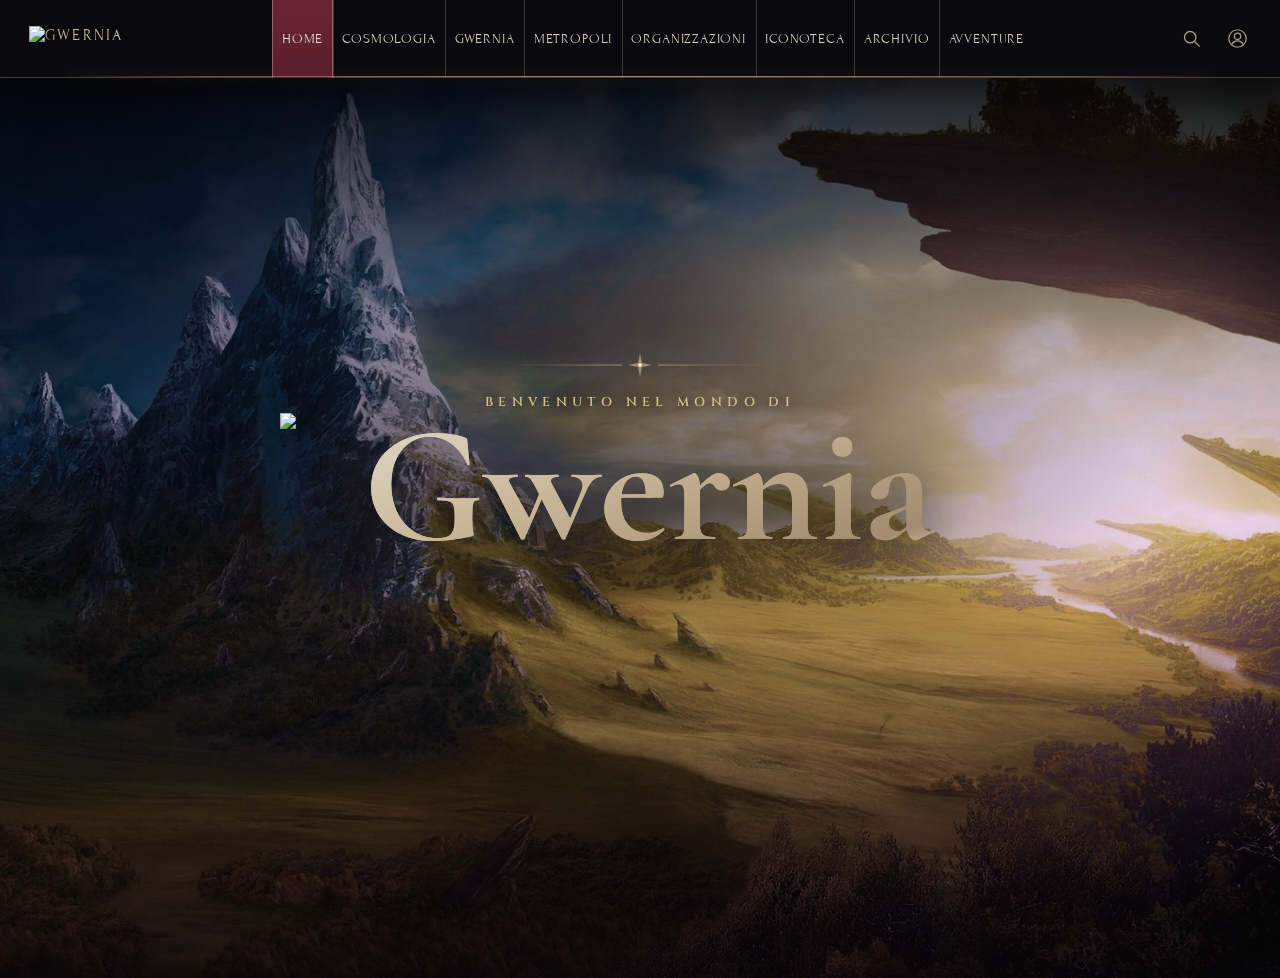
==== commit 0952b970: "Add files via upload" ====
--- a/index.html
+++ b/index.html
@@ -10,7 +10,7 @@
 <title>Le Cronache di Gwernia</title>
 <link rel="preconnect" href="https://fonts.googleapis.com">
 <link rel="preconnect" href="https://fonts.gstatic.com" crossorigin>
-<link href="https://fonts.googleapis.com/css2?family=Cinzel:wght@400;600;700&amp;family=Texturina:wght@500;700;800&amp;family=Crimson+Pro:ital,wght@0,400;0,500;0,700;1,400&amp;family=Barlow+Condensed:wght@500;600;700&amp;family=Cormorant+Garamond:ital,wght@0,400;0,500;0,600;0,700;1,400;1,600;1,700&amp;family=Lora:ital,wght@0,400;0,500;0,600;0,700;1,400;1,500&amp;display=swap" rel="stylesheet">
+<link href="https://fonts.googleapis.com/css2?family=Cinzel:wght@400;600;700&amp;family=Forum&amp;family=Spectral:ital,wght@0,400;0,500;0,600;1,400;1,500&amp;family=Cormorant+Garamond:ital,wght@0,400;0,500;0,600;0,700;1,400;1,600;1,700&amp;family=Lora:ital,wght@0,400;0,500;0,600;0,700;1,400;1,500&amp;display=swap" rel="stylesheet">
 <style>
 /* ═══════════ TOKENS ═══════════ */
 :root {
@@ -6043,7 +6043,7 @@
 
 <!-- ═══════════════════ NAV ═══════════════════ -->
 <nav id="navbar" class="">
-  <svg class="nav-orn end l" viewBox="0 0 120 20" aria-hidden="true"><path d="M2 10 C 18 10, 22 2, 30 4 C 37 6, 34 15, 27 13 C 22 11, 26 7, 30 8" fill="none" stroke="currentColor" stroke-width="1" opacity=".85"/><path d="M30 10 H118" stroke="currentColor" stroke-width=".8" opacity=".35"/><path d="M8 5 L9.25 8.75 L13 10 L9.25 11.25 L8 15 L6.75 11.25 L3 10 L6.75 8.75 Z" fill="currentColor"/></svg><svg class="nav-orn end r" viewBox="0 0 120 20" aria-hidden="true"><path d="M2 10 C 18 10, 22 2, 30 4 C 37 6, 34 15, 27 13 C 22 11, 26 7, 30 8" fill="none" stroke="currentColor" stroke-width="1" opacity=".85"/><path d="M30 10 H118" stroke="currentColor" stroke-width=".8" opacity=".35"/><path d="M8 5 L9.25 8.75 L13 10 L9.25 11.25 L8 15 L6.75 11.25 L3 10 L6.75 8.75 Z" fill="currentColor"/></svg><a class="nav-logo" onclick="showPage(&#39;home&#39;)" title="Home"><svg viewBox="0 0 48 48" aria-hidden="true"><defs><linearGradient id="gwLogoG" x1="0" y1="0" x2="0" y2="1"><stop offset="0" stop-color="#f8e6b0"/><stop offset=".6" stop-color="#d4ad58"/><stop offset="1" stop-color="#7d6a52"/></linearGradient></defs><g fill="url(#gwLogoG)" stroke="none"><path d="M24 1 L26.6 21.4 L47 24 L26.6 26.6 L24 47 L21.4 26.6 L1 24 L21.4 21.4 Z"/><path d="M24 24 L33 15 L25.2 24 L33 33 L24 24 L15 33 L22.8 24 L15 15 Z" opacity=".75"/></g><circle cx="24" cy="24" r="9.5" fill="none" stroke="#d4ad58" stroke-width=".7" opacity=".8"/><circle cx="24" cy="24" r="2.2" fill="#fff4d0"/></svg><span>Gwernia</span></a>
+  <svg class="nav-orn end l" viewBox="0 0 120 20" aria-hidden="true"><path d="M2 10 C 18 10, 22 2, 30 4 C 37 6, 34 15, 27 13 C 22 11, 26 7, 30 8" fill="none" stroke="currentColor" stroke-width="1" opacity=".85"/><path d="M30 10 H118" stroke="currentColor" stroke-width=".8" opacity=".35"/><path d="M8 5 L9.25 8.75 L13 10 L9.25 11.25 L8 15 L6.75 11.25 L3 10 L6.75 8.75 Z" fill="currentColor"/></svg><svg class="nav-orn end r" viewBox="0 0 120 20" aria-hidden="true"><path d="M2 10 C 18 10, 22 2, 30 4 C 37 6, 34 15, 27 13 C 22 11, 26 7, 30 8" fill="none" stroke="currentColor" stroke-width="1" opacity=".85"/><path d="M30 10 H118" stroke="currentColor" stroke-width=".8" opacity=".35"/><path d="M8 5 L9.25 8.75 L13 10 L9.25 11.25 L8 15 L6.75 11.25 L3 10 L6.75 8.75 Z" fill="currentColor"/></svg><a class="nav-logo" onclick="showPage(&#39;home&#39;)" title="Home"><img class="lg-c" src="images/gwernia-bussola.png" alt=""><img class="lg-w" src="images/gwernia-scritta.png" alt="Gwernia"></a>
   <button class="nav-hamburger" id="nav-hamburger" aria-label="Menu"><span></span><span></span><span></span></button>
   <div class="nav-right" id="nav-right"><ul class="nav-menu">
     <li class="nav-item"><a class="nav-link" onclick="showPage(&#39;home&#39;,this)">Home</a></li>
@@ -6198,7 +6198,7 @@
       </div>
       <div class="dd-col">
         <div class="dd-group">
-          <span class="dd-title">Organizzazioni Negative</span>
+          <span class="dd-title dd-neg">Organizzazioni Negative</span>
           <div class="dd-sub">
           <a class="dd-link" onclick="showPage(&#39;org-karak&#39;)">Legione di Karak-Dûm</a>
           <a class="dd-link" onclick="showPage(&#39;org-rosa&#39;)">Ordine della Rosa</a>
--- a/tema-notte-peonia.css
+++ b/tema-notte-peonia.css
@@ -0,0 +1,467 @@
+/* ═══════════════════════════════════════════════════════════════
+   TEMA "CATTEDRALE E VELLUTO"
+   Solo estetica: colori, font, pulsanti, finestre. Nessuna struttura.
+   Caricato dopo gli stili di ogni pagina, quindi prevale su di essi.
+
+   Palette: nero #0B0B0F, crepuscolo #2A2438, borgogna #5A1F2B,
+            bronzo #A28B6E, pergamena #E7E1D6.
+   Font: Forum (titoli, etichette, pulsanti), Spectral (testi).
+
+   Linguaggio delle forme (uno solo, per tutto il sito)
+   · targa        pulsanti e voci: rettangolo, un filetto di bronzo, attiva in borgogna
+   · rettangolo   finestre e schede: scure e trasparenti, un solo filetto
+   · cerchio      emblemi, medaglie
+   · stendardo    solo per le gerarchie, come prima
+   Nessun angolo ornato, nessuna pillola, nessun rotolo, nessuna carta moderna.
+   ═══════════════════════════════════════════════════════════════ */
+:root{
+  --gold:#a28b6e; --gold-light:#c9b697; --gold-dim:#7d6a52;
+  --gold-pale:rgba(162,139,110,.16);
+  --bg:#0b0b0f; --bg2:#14121c;
+  --cream:#e7e1d6; --cream-dim:#b9b0a0;
+  --border:rgba(162,139,110,.4); --glow:rgba(162,139,110,.4);
+  --cre:#2a2438; --bur:#5a1f2b; --bur-hi:#6a2432; --rose:#b8707c;
+  --titolo:'Forum','Palatino Linotype',Georgia,serif;
+  --testo:'Spectral',Georgia,'Times New Roman',serif;
+  --label:'Forum','Palatino Linotype',Georgia,serif;
+  --vetro:rgba(11,11,15,.78);
+  --rail:244px;
+}
+body{font-family:var(--testo);font-weight:400}
+
+/* ── Forme: niente ornamenti, niente smussi, niente pillole ── */
+.nav-orn,.gw-corner,.gw-card::before,.gw-roller{display:none !important}
+.mystery-box,.zodiac-card,.occulte-card,.search-input{clip-path:none !important}
+.mystery-box,.zodiac-card,.occulte-card,.gw-card,.gw-box,.gw-fac,.gw-polcard,.al,.search-input{border-radius:0}
+.hero-divider-gem,.ph-gem,.cid-gem,.gw-kicker i,.gw-sheet .gw-orn i,.gw-medal::before,.gw-sub::before,.gw-tree ul ul::after,.dropdown::after,.gw-bar-in::before,.gw-chart::before{
+  transform:none !important;border-radius:50% !important;clip-path:none !important}
+.nav-item + .nav-item::before,.dd-title::before,.dd-link::before{clip-path:none !important;border-radius:50%;transform:none}
+.nav-item + .nav-item::before{width:3px !important;height:3px !important;background:var(--gold-dim)}
+.gw-medal::before{inset:3px}
+.al{border-radius:0}
+
+/* ── Barra di navigazione ── */
+nav{background:rgba(11,11,15,.96);border-bottom:1px solid var(--border)}
+.nav-logo{font-family:var(--titolo);font-weight:800;font-size:1rem;letter-spacing:.14em}
+.nav-link{font-family:var(--label);font-weight:600;font-size:.98rem;letter-spacing:.16em;text-transform:uppercase;color:var(--cream-dim)}
+.nav-link.active{color:var(--cream)}
+.dropdown{background:rgba(11,11,15,.98);border:1px solid var(--border);border-top:2px solid var(--gold);border-radius:0}
+.dd-title{font-family:var(--label);font-weight:700;font-size:.82rem;letter-spacing:.22em;text-transform:uppercase;color:var(--gold)}
+.dd-link{font-family:var(--testo);font-weight:500;font-size:1.08rem}
+.dd-link:hover{color:var(--cream);background:rgba(162,139,110,.09)}
+.dd-link::before{color:var(--gold)}
+
+/* ── Titoli e testi delle schede ── */
+.gw{font-family:var(--testo);font-weight:400;font-size:18px}
+.gw-kicker{font-family:var(--label);font-weight:700;font-size:.9rem;letter-spacing:.34em;text-transform:uppercase;color:var(--gold)}
+.gw-kicker::after{background:linear-gradient(90deg,var(--gold),transparent)}
+.gw-kicker i{border-color:var(--gold);background:var(--gold);width:5px;height:5px}
+.gw-kicker.kick-neg{color:var(--rose)} .gw-kicker.kick-neg::after{background:linear-gradient(90deg,var(--rose),transparent)} .gw-kicker.kick-neg i{border-color:var(--rose);background:var(--rose)}
+.gw-title{
+  font-family:var(--titolo);font-weight:800;letter-spacing:0;
+  font-size:clamp(2.2rem,4.2vw,4.1rem);white-space:nowrap;
+  background:none;-webkit-background-clip:border-box;background-clip:border-box;
+  color:var(--cream);filter:none;text-shadow:0 4px 30px rgba(0,0,0,.85);
+}
+.gw-panel.gw-on .gw-title{animation:gwRise .9s .45s var(--ease) both}
+.gw-intro.gw-org .gw-title{font-size:clamp(2rem,3.6vw,3.4rem)}
+.gw-subtitle{font-family:var(--label);font-weight:600;font-size:1rem;letter-spacing:.28em;text-transform:uppercase;color:var(--gold)}
+.gw-card-head small,.gw-metaline small{font-family:var(--label);font-weight:700;font-size:.78rem;letter-spacing:.22em;text-transform:uppercase;color:var(--gold)}
+.gw-card-head h2{font-family:var(--titolo);font-weight:800;font-size:clamp(1.6rem,2.4vw,2.3rem)}
+.gw-metaline b{font-family:var(--titolo);font-weight:700;font-size:1.15rem;color:var(--cream)}
+.gw-metaline{border-color:rgba(162,139,110,.35)}
+.gw-ico{stroke:var(--gold)}
+.gw-motto{font-family:var(--testo);font-style:italic;font-weight:500;font-size:clamp(1.15rem,1.5vw,1.4rem);border-left:1px solid var(--gold);margin:.2rem 0 1.3rem;padding:.15rem 0 .15rem 1.1rem}
+.gw-desc{font-family:var(--testo);font-style:normal;font-weight:400}
+.gw p,.gw li,.gw-lore,.gw-lore p{font-family:var(--testo);font-style:normal;color:var(--cream-dim)}
+.gw em{color:var(--gold-light);font-style:normal !important;font-weight:700 !important}
+
+/* testo della scheda direttamente sull'immagine, con un filetto di bronzo a sinistra */
+.gw-desc.gw-box,.gw-intro.gw-org .gw-desc.gw-box{
+  background:linear-gradient(90deg,rgba(11,11,15,.62),rgba(11,11,15,.28) 70%,rgba(11,11,15,0)) !important;
+  border:0;border-left:1px solid var(--gold);border-radius:0;box-shadow:none;
+  padding:.9rem 3rem .9rem 1.4rem;
+  text-shadow:0 1px 10px rgba(0,0,0,.95);
+  scrollbar-color:var(--gold-dim) transparent}
+.gw .gw-intro .gw-desc,.gw .gw-intro .gw-desc p{font-family:var(--testo);font-style:normal;font-weight:400;font-size:clamp(1.12rem,1.3vw,1.28rem);line-height:1.58;color:var(--cream)}
+.gw .gw-intro.gw-org .gw-desc.gw-plain,.gw .gw-intro.gw-org .gw-desc.gw-plain p{font-size:clamp(1.05rem,1.15vw,1.16rem);line-height:1.6}
+.gw .gw-desc.gw-box em{color:var(--gold-light)}
+
+/* finestre: scure, trasparenti, un solo filetto sottile */
+.gw-card{border:1px solid rgba(162,139,110,.42);background:var(--vetro);
+  -webkit-backdrop-filter:blur(7px);backdrop-filter:blur(7px);box-shadow:0 24px 70px rgba(0,0,0,.55)}
+.gw-card-head h2{color:var(--cream)}
+.gw-medal{border-color:var(--gold)}
+
+/* scheda con testo (sovrani, descrizioni): pannello scuro, niente carta, niente rotoli */
+.gw-parch{padding:0}
+.gw-sheet{
+  background:rgba(20,18,28,.72);border:1px solid rgba(162,139,110,.4);border-radius:0;
+  box-shadow:none;color:var(--cream);padding:1.5rem 1.8rem 1.5rem;
+  -webkit-mask-image:none;mask-image:none;clip-path:none}
+.gw-sheet,.gw-sheet li{font-family:var(--testo);font-style:normal;font-weight:400;color:var(--cream);text-shadow:none}
+.gw .gw-sheet p,.gw-pol .gw-sheet p,.gw .gw-pol .gw-sheet p{font-family:var(--testo) !important;font-weight:400 !important;color:var(--cream) !important;font-style:normal !important;font-weight:400;font-size:clamp(1.02rem,1.1vw,1.12rem) !important;line-height:1.55 !important;color:var(--cream) !important}
+.gw .gw-sheet p em,.gw .gw-sheet p strong{color:var(--gold-light) !important;font-style:normal;font-weight:700}
+.gw-sheet h1,.gw-sheet h2,.gw-sheet h3,.gw-sheet [class*="title"],.gw-sheet [class*="name"]{font-family:var(--titolo);font-style:normal;font-weight:800;color:var(--gold-light);text-shadow:none}
+.gw-sheet h3{font-size:1.5rem;letter-spacing:0;text-transform:none}
+.gw-sheet .gw-orn::after,.gw-sheet .gw-orn::before{background:rgba(162,139,110,.5)}
+.gw-sheet .gw-orn i{background:var(--gold);width:5px;height:5px}
+.gw-sheet em,.gw-sheet strong,.gw-sheet b{color:var(--gold-light);font-style:normal !important;font-weight:700 !important}
+/* capolettera miniato sul primo paragrafo delle schede */
+.gw-sheet > p:first-of-type::first-letter{
+  float:left;margin:.28rem .7rem 0 0;width:3.1rem;height:3.1rem;box-sizing:border-box;
+  display:flex;align-items:center;justify-content:center;
+  background:var(--bur);color:var(--cream);border:1px solid var(--gold);
+  font-family:var(--titolo);font-weight:800;font-size:2.3rem;line-height:1}
+
+/* ── Atmosfera: velo scuro a sinistra, mai colori sgargianti ── */
+.gw-shade{
+  background:
+    linear-gradient(90deg,rgba(11,11,15,.96) 0,rgba(11,11,15,.82) 22%,rgba(11,11,15,.22) 62%,rgba(11,11,15,.06) 100%),
+    linear-gradient(180deg,rgba(11,11,15,.4),transparent 18%,transparent 72%,rgba(11,11,15,.78));
+}
+.gw-shade::after{content:"";position:absolute;inset:0;pointer-events:none;mix-blend-mode:soft-light;opacity:.9}
+.gw:has(.kick-neg) .gw-shade::after{background:radial-gradient(ellipse 70% 90% at 78% 40%,rgba(90,31,43,.55),transparent 70%)}
+.gw:has(.kick-pos) .gw-shade::after{background:radial-gradient(ellipse 70% 90% at 78% 40%,rgba(42,36,56,.6),transparent 70%)}
+.gw:has(.kick-neu) .gw-shade::after{background:radial-gradient(ellipse 70% 90% at 78% 40%,rgba(42,36,56,.45),transparent 70%)}
+.gw:has(.kick-neg) .gw-emblem{filter:drop-shadow(0 0 14px rgba(90,31,43,.7))}
+
+/* ── Pulsanti della scheda: targhe ── */
+.gw-bar{background:none}
+.gw-bar-in::before{display:none !important}
+.gw-bar-in{border:0;gap:10px;padding:0}
+.gw-tab{
+  position:relative;overflow:hidden;border-radius:0;
+  border:1px solid rgba(162,139,110,.5);background:rgba(11,11,15,.6);
+  -webkit-backdrop-filter:blur(5px);backdrop-filter:blur(5px);
+  font-family:var(--label);font-weight:700;font-size:.98rem;letter-spacing:.16em;text-transform:uppercase;
+  color:#d8d0c0;transition:background .3s,border-color .3s,color .3s}
+.gw-tab + .gw-tab{border-left:1px solid rgba(162,139,110,.5)}
+.gw-tab::before,.gw-tab::after{display:none}
+.gw-tab:hover{color:var(--cream);background:rgba(42,36,56,.78);border-color:var(--gold)}
+.gw-tab.gw-on{background:linear-gradient(180deg,var(--bur-hi),var(--bur));color:var(--cream);border-color:rgba(231,225,214,.55)}
+.gw-tab .gw-ico{stroke:currentColor;opacity:.9;filter:none;width:22px;height:22px}
+.gw-tab.gw-on .gw-ico,.gw-tab:hover .gw-ico{opacity:1;filter:none}
+
+/* ═══ Computer: colonna sottile a sinistra, testo e finestre a destra ═══ */
+@media (min-width:821px) and (min-height:501px){
+  .gw-bar{top:78px;left:0;right:auto;bottom:0;width:var(--rail);height:auto;padding:0 0 0 clamp(1rem,1.8vw,1.8rem);justify-content:flex-start;align-items:center}
+  .gw-bar-in{display:flex;flex-direction:column;width:100%;height:auto;margin:0;gap:10px}
+  .gw-tab{width:100%;height:54px;justify-content:flex-start;gap:.8rem;padding:0 1rem;text-align:left;line-height:1.05}
+  .gw .gw-bar-in .gw-tab,.gw .gw-bar-in[style*="--n"] .gw-tab{flex-direction:row;font-size:.96rem;letter-spacing:.14em;padding:0 .9rem;white-space:normal}
+  .gw-tab + .gw-tab{border-left:1px solid rgba(162,139,110,.5)}
+  .gw-stage{left:var(--rail);bottom:0}
+  .gw-panel{inset:clamp(.8rem,2.4vh,1.6rem) clamp(1.2rem,3vw,3.2rem) clamp(.8rem,2.4vh,1.6rem) clamp(.4rem,1vw,1rem)}
+  .gw-intro{padding-left:clamp(.6rem,2vw,2.2rem)}
+  .gw .gw-intro-in{max-width:min(760px,100%)}
+  .gw-card{margin-left:auto;margin-right:auto;max-width:min(var(--cw,1180px),1180px,100%);padding-left:1.6rem;padding-right:1.6rem}
+  .gw-pol{grid-template-columns:clamp(200px,calc((100vh - 330px) * .5),380px) clamp(250px,18vw,350px) auto minmax(0,1fr);gap:1.2rem}
+  .gw-polcard .gw-pol{grid-template-columns:clamp(200px,calc((100vh - 330px) * .5),380px) clamp(250px,18vw,350px) auto minmax(0,1fr)}
+}
+
+/* ── Barre di scorrimento ── */
+*{scrollbar-color:#7d6a52 rgba(11,11,15,.6)}
+::-webkit-scrollbar-track{background:rgba(11,11,15,.6);border:1px solid rgba(162,139,110,.12)}
+::-webkit-scrollbar-thumb{background:#7d6a52;border:2px solid rgba(11,11,15,.6);border-radius:0}
+::-webkit-scrollbar-thumb:hover{background:var(--gold)}
+
+/* ── Archivio e Iconoteca: intestazione ── */
+.archive-title{font-family:var(--titolo);font-weight:800;letter-spacing:0;background:none;-webkit-background-clip:border-box;background-clip:border-box;color:var(--cream);text-shadow:0 4px 30px rgba(0,0,0,.8)}
+.archive-intro{font-family:var(--testo);font-style:italic;font-weight:400;font-size:1.3rem;color:var(--cream-dim)}
+.archive-divider span{color:var(--gold)}
+
+/* ── Iconoteca: ritratti con un solo filetto ── */
+/* mostra di quadri: faretto, cornice piatta di bronzo, dipinto in seppia, targa */
+.shelf-row{row-gap:clamp(64px,7vw,104px)}
+.spot::before{background:linear-gradient(180deg,#2a2438 0%,#14121c 60%,#a28b6e 100%);box-shadow:0 2px 5px rgba(0,0,0,.8),0 0 12px rgba(231,225,214,.25)}
+.spot::after{background:linear-gradient(180deg,rgba(231,225,214,.24) 0%,rgba(231,225,214,.1) 16%,rgba(231,225,214,.035) 42%,transparent 76%)}
+.niche{
+  background:linear-gradient(145deg,#7d6a52 0%,#4a3d2f 45%,#6a5843 100%);border-radius:0;
+  padding:clamp(9px,.95vw,14px) clamp(9px,.95vw,14px) clamp(8px,.8vw,11px);filter:none;
+  box-shadow:inset 0 1px 0 rgba(231,225,214,.28),inset 0 -2px 3px rgba(0,0,0,.55),0 16px 34px rgba(0,0,0,.72),0 3px 9px rgba(0,0,0,.6)}
+.niche::before{display:block;inset:clamp(5px,.6vw,8px);border:1px solid rgba(11,11,15,.7);box-shadow:none;border-radius:0}
+.niche::after{inset:-16px;background:radial-gradient(60% 46% at 50% 6%,rgba(231,225,214,.16),transparent 72%);opacity:.85}
+.niche:hover{box-shadow:inset 0 1px 0 rgba(231,225,214,.3),inset 0 -2px 3px rgba(0,0,0,.55),0 16px 34px rgba(0,0,0,.72),0 0 46px rgba(231,225,214,.2)}
+.cover-book{border:0;box-shadow:inset 0 0 26px rgba(0,0,0,.55),0 2px 8px rgba(0,0,0,.5);transition:filter .4s ease}
+.cover-book::before{content:"";position:absolute;inset:0;z-index:4;pointer-events:none;border:6px solid #0b0b0f;opacity:.85}
+.cover-book::after{background:linear-gradient(180deg,rgba(231,225,214,.14) 0%,rgba(231,225,214,.04) 26%,transparent 58%),linear-gradient(118deg,rgba(255,255,255,.08) 0%,transparent 34%,transparent 66%,rgba(0,0,0,.2) 100%)}
+.niche:hover .cover-book{border:0;box-shadow:inset 0 0 26px rgba(0,0,0,.5),0 10px 26px rgba(0,0,0,.6)}
+.niche-label{
+  font-family:var(--label) !important;font-weight:700;font-size:clamp(.92rem,1.05vw,1.08rem);letter-spacing:.16em;text-transform:uppercase;
+  color:#17120f;text-align:center;line-height:1.2;
+  margin-top:clamp(8px,.95vw,13px);padding:.4rem .9rem .36rem;width:100%;
+  background:linear-gradient(180deg,#c9b697 0%,#a28b6e 55%,#8a7658 100%);
+  border:1px solid rgba(11,11,15,.55);border-radius:0;
+  box-shadow:0 3px 7px rgba(0,0,0,.55),inset 0 1px 0 rgba(231,225,214,.45)}
+.niche-sub{font-family:var(--testo) !important;font-style:italic;font-weight:500;font-size:clamp(.86rem,.95vw,.98rem);letter-spacing:.02em;text-transform:none;color:rgba(23,18,15,.85);margin-top:.15rem}
+.niche-label.locked-label{background:linear-gradient(180deg,#8a7658,#5c4a35);color:rgba(11,11,15,.7);font-style:normal}
+.niche:has(.cover-book.locked){filter:brightness(.82) saturate(.85)}
+.niche:has(.cover-book.locked)::after{opacity:.3}
+.cover-book.locked{background:linear-gradient(160deg,#14121c,#0b0b0f)}
+.cover-book.locked .locked-deco{display:none}
+.cover-book.locked::before{content:"?";border:0;font-family:var(--titolo);font-size:5rem;color:rgba(162,139,110,.3);display:flex;align-items:center;justify-content:center;opacity:1}
+.icon-card{background:linear-gradient(160deg,#14121c 0%,#0b0b0f 100%);border:1px solid rgba(162,139,110,.42);border-radius:0}
+.icon-name{font-family:var(--titolo);font-weight:800;color:var(--cream);background:none;-webkit-background-clip:border-box;background-clip:border-box}
+.icon-date{border-radius:0;border-color:rgba(162,139,110,.45);background:rgba(42,36,56,.4)}
+.icon-date-l{font-family:var(--label);font-weight:700;font-size:.78rem;letter-spacing:.2em;text-transform:uppercase;color:var(--gold)}
+.icon-date-v{font-family:var(--titolo);font-weight:700;font-size:1.05rem}
+.icon-text{font-family:var(--testo);font-size:1.25rem;line-height:1.65;text-align:left;color:var(--cream)}
+.icon-text b{color:var(--gold-light)} .icon-text em{color:var(--cream-dim);font-style:italic}
+.icon-rule{background:linear-gradient(90deg,rgba(162,139,110,.55),transparent)}
+.book-close-btn{font-family:var(--label);font-weight:700;font-size:.95rem;letter-spacing:.16em;text-transform:uppercase;border-radius:0;border:1px solid rgba(162,139,110,.6);background:rgba(42,36,56,.6);color:#d8d0c0;padding:.6rem 1.6rem}
+.book-close-btn:hover{background:linear-gradient(180deg,var(--bur-hi),var(--bur));color:var(--cream);border-color:rgba(231,225,214,.55)}
+
+/* ── Pagine indice e schede classiche: stessi font, stesse targhe ── */
+.cat-index-title,.page-header-title,.mystery-title,.zodiac-name{
+  font-family:var(--titolo);font-weight:800;letter-spacing:0;
+  background:none;-webkit-background-clip:border-box;background-clip:border-box;
+  color:var(--cream);text-shadow:0 4px 30px rgba(0,0,0,.75)}
+.cat-index-tag,.page-header-tag,.mystery-page-tag,.mystery-tag,.zodiac-race,.zodiac-img-label,.cat-section-label,.cat-nav-wip,.footer-logo,.mystery-badge-text{
+  font-family:var(--label);font-weight:700;letter-spacing:.28em;text-transform:uppercase;font-size:.92rem;color:var(--gold)}
+.cat-section-label{font-size:1.02rem}
+.cat-section-label.sec-neg{color:var(--rose)}
+.cat-nav-name{font-family:var(--label);font-weight:700;font-size:1.02rem;letter-spacing:.16em;text-transform:uppercase}
+.zodiac-intro,.zodiac-text,.zodiac-text p,.mystery-text,.mystery-subtitle,.mystery-desc,.footer-text,.page-header p,.cat-index p{font-family:var(--testo);font-style:normal;font-weight:400;font-size:1.18rem;line-height:1.62;color:var(--cream-dim)}
+.cat-nav-card{
+  --acc:var(--gold);
+  background:rgba(42,36,56,.6);clip-path:none;border-radius:0;
+  border:1px solid rgba(162,139,110,.5);outline:0;
+  padding:.95rem 1.9rem;
+  transition:border-color .3s,background .3s,transform .3s,box-shadow .3s}
+.cat-nav-card::after{display:none}
+.cat-nav-card:hover{border-color:rgba(231,225,214,.55);background:linear-gradient(180deg,var(--bur-hi),var(--bur));transform:none;box-shadow:none}
+.cat-nav-name{justify-content:center;color:var(--cream)}
+.cat-nav-arrow{display:none}
+.cat-section:has(.sec-neg) .cat-nav-card{--acc:var(--rose)}
+.cat-cards{gap:1.1rem}
+.cat-nav-card{width:auto;min-width:240px;white-space:nowrap}
+.cat-index-title,.page-header-title,.mystery-title{font-size:clamp(1.6rem,6.4vw,3.9rem);white-space:nowrap}
+@media (max-width:620px){.cat-nav-card{width:100%;min-width:0}.cat-index-header{padding-left:1.2rem;padding-right:1.2rem}}
+.mystery-box,.zodiac-card,.occulte-card{background:rgba(20,18,28,.75);border:1px solid rgba(162,139,110,.4)}
+
+/* tabella delle divinità: sul telefono scorre dentro il proprio riquadro */
+@media (max-width:620px){.deity-table{display:block;max-width:100%;overflow-x:auto}}
+
+.gw-chart::before,.gw-chart::after{transform:none !important;border-radius:50% !important;width:8px !important;height:8px !important;margin-left:-4px !important}
+/* stendardi: tessuti scuri, borgogna per il vertice, tipografia del tema */
+.gw-banner{--c1:#2a2438;--c2:#14121c}
+.gw-banner.gw-red{--c1:#6a2432;--c2:#2a0d14}
+.gw-banner.gw-green{--c1:#1f3a2e;--c2:#0b1812}
+.gw-cloth{background:linear-gradient(180deg,#c9b697,#a28b6e)}
+.gw-cloth > div{background:radial-gradient(ellipse at 50% -10%,rgba(231,225,214,.1),transparent 65%),linear-gradient(180deg,var(--c1),var(--c2))}
+.gw-b-rank,.gw-sheet h3.gw-b-rank{font-family:var(--label);font-weight:700;font-size:.66rem;letter-spacing:.18em;text-transform:uppercase}
+.gw-b-name{font-family:var(--titolo);font-weight:700;font-size:1.08rem}
+.gw-b-num{font-family:var(--label)}
+/* ritratti: un solo filetto */
+.gw-king .gw-portrait::before,.gw-pol .gw-king .gw-portrait::before{display:none !important}
+.gw-king .gw-portrait,.gw-pol .gw-king .gw-portrait{border:1px solid rgba(162,139,110,.5) !important;box-shadow:none !important;padding:0 !important;background:none !important;border-radius:0 !important}
+.gw-king .gw-portrait > div,.gw-pol .gw-king .gw-portrait > div{border:0 !important;box-shadow:none !important;border-radius:0 !important}
+
+/* ═══ Telefono: barra di targhe in basso ═══ */
+@media (max-width:820px),(max-height:500px){
+  .gw-tab{font-size:.74rem;letter-spacing:.1em;white-space:nowrap;min-width:0;padding:0 .2rem;gap:.35rem;flex-direction:column;justify-content:center;background:rgba(11,11,15,.82)}
+  .gw .gw-bar-in[style*="--n:5"] .gw-tab{font-size:.66rem;letter-spacing:.04em}
+  .gw-bar{background:linear-gradient(180deg,transparent,rgba(11,11,15,.94) 40%)}
+  .gw-bar-in{gap:6px;padding:0 4px}
+  .gw-tab .gw-ico{width:20px;height:20px}
+}
+@media (max-width:400px){.gw .gw-tab,.gw .gw-bar-in[style*="--n:5"] .gw-tab{font-size:.6rem}}
+@media (max-width:820px){
+  .gw .gw-desc.gw-box,.gw .gw-intro.gw-org .gw-desc.gw-box{padding:1rem 1rem 1.05rem 1.1rem;background:linear-gradient(90deg,rgba(11,11,15,.82),rgba(11,11,15,.55)) !important}
+  .gw-sheet{padding:1.2rem 1.2rem}
+}
+
+/* ═══ Avventure: stesso linguaggio delle altre pagine ═══ */
+.marquee-eyebrow{font-family:var(--label) !important;font-weight:700;font-size:.92rem !important;letter-spacing:.34em !important;text-transform:uppercase;color:var(--gold) !important}
+.marquee-title,.detail-title{
+  font-family:var(--titolo) !important;font-weight:800 !important;letter-spacing:0 !important;text-transform:none;
+  background:none !important;-webkit-background-clip:border-box !important;background-clip:border-box !important;
+  color:var(--cream) !important;filter:none !important;text-shadow:0 4px 30px rgba(0,0,0,.8);
+  padding:0 !important;margin-left:0 !important;margin-right:0 !important}
+.marquee-title{font-size:clamp(2rem,5.4vw,3.6rem)}
+.detail-title{font-size:clamp(1.9rem,3.8vw,3.1rem)}
+.marquee-sub{font-family:var(--testo) !important;font-style:italic;font-weight:400;font-size:clamp(1.1rem,1.3vw,1.25rem) !important;color:var(--cream-dim) !important}
+.marquee-lights span{background:var(--gold);box-shadow:none;width:5px;height:5px}
+.filter-btn,.detail-back,.detail-edit,.btn,.back-btn{
+  font-family:var(--label) !important;font-weight:700;font-size:.92rem !important;letter-spacing:.16em !important;text-transform:uppercase !important;
+  border-radius:0;border:1px solid rgba(162,139,110,.5);background:rgba(42,36,56,.6);color:#d8d0c0;
+  padding:.5rem 1.3rem;box-shadow:none;outline:0;transition:background .3s,color .3s,border-color .3s}
+.filter-btn:hover,.detail-back:hover,.detail-edit:hover,.btn:hover{background:rgba(42,36,56,.9);color:var(--cream);border-color:var(--gold)}
+.filters{gap:.8rem}
+.filter-btn.active{background:linear-gradient(180deg,var(--bur-hi),var(--bur)) !important;color:var(--cream) !important;border-color:rgba(231,225,214,.55) !important;box-shadow:none !important}
+.btn-danger{border-color:rgba(184,112,124,.6);color:var(--rose)}
+.btn-danger:hover{background:rgba(90,31,43,.5);border-color:var(--rose)}
+#login-error{color:var(--rose)} .save-msg{color:var(--gold-light)}
+.poster,.detail-poster{border-radius:0;border:1px solid rgba(162,139,110,.45) !important;box-shadow:0 18px 40px rgba(0,0,0,.65) !important}
+.poster:hover{border-color:var(--gold-light) !important;box-shadow:0 24px 54px rgba(0,0,0,.8) !important}
+.poster.empty{border:1px dashed rgba(162,139,110,.3) !important;box-shadow:none !important;background:rgba(20,18,28,.5)}
+.poster.empty .empty-star{font-family:var(--titolo);color:rgba(162,139,110,.3)}
+.poster.empty .empty-label{font-family:var(--label) !important;font-weight:700;font-size:.82rem;letter-spacing:.2em !important;text-transform:uppercase;color:rgba(185,176,160,.5)}
+.poster-edit{border-radius:0}
+.detail-chips .dchip{clip-path:none !important;border-radius:0;background:rgba(42,36,56,.55);border:1px solid rgba(162,139,110,.45);padding:.45rem 1.3rem;gap:.05rem}
+.detail-chips .dchip span{border:0 !important;border-radius:0 !important;padding:0 !important;background:none !important;clip-path:none !important}
+.detail-chips .dchip .dchip-l{font-family:var(--label) !important;font-weight:700;font-size:.76rem;letter-spacing:.2em;text-transform:uppercase;color:var(--gold)}
+.detail-chips .dchip .dchip-v{font-family:var(--titolo) !important;font-weight:700;font-size:1.08rem;letter-spacing:0 !important;color:var(--cream)}
+.dchip-v .skull-on{color:var(--gold-light);text-shadow:none}
+.dchip-v .skull-off{color:rgba(185,176,160,.28)}
+.detail-desc{
+  background:rgba(20,18,28,.72) !important;border:1px solid rgba(162,139,110,.4) !important;border-radius:0;color:var(--cream);
+  clip-path:none;padding:1.6rem 2rem;
+  font-family:var(--testo);font-weight:400;font-size:clamp(1.08rem,1.2vw,1.18rem);line-height:1.62}
+.detail-desc p,.detail-desc li{color:var(--cream);font-family:var(--testo);font-weight:400;font-style:normal}
+.detail-desc strong,.detail-desc b,.detail-desc em{color:var(--gold-light);font-weight:700;font-style:normal}
+.detail-desc .empty{color:rgba(185,176,160,.55);font-style:italic}
+.modal{background:rgba(11,11,15,.98);border:1px solid var(--border);border-top:2px solid var(--gold);border-radius:0}
+.modal-title{font-family:var(--titolo);font-weight:800;font-size:1.3rem;letter-spacing:0;color:var(--cream)}
+.field label{font-family:var(--label);font-weight:700;font-size:.82rem;letter-spacing:.2em;text-transform:uppercase;color:var(--gold)}
+.field input,.field textarea,.field select{font-family:var(--testo);font-size:1.1rem;border-radius:0;border:1px solid rgba(162,139,110,.4);background:rgba(42,36,56,.4)}
+.hint{font-family:var(--testo)}
+.add-adv-btn{background:linear-gradient(180deg,var(--bur-hi),var(--bur));color:var(--cream);border:1px solid rgba(231,225,214,.55);border-radius:0}
+@media (max-width:620px){.detail-desc{padding:1.2rem 1.1rem}.filters{gap:.6rem}}
+
+/* ═══ Organizzazioni: pulsanti in riga sotto il titolo, niente colonna ═══ */
+.gw[data-orgtabs] .gw-bar{display:none !important}
+@media (min-width:821px) and (min-height:501px){
+.gw[data-orgtabs] .gw-stage{left:0 !important;bottom:0 !important}
+.gw[data-orgtabs] .gw-panel{inset:clamp(.8rem,2.6vh,2rem) clamp(1.2rem,4.5vw,5rem) !important}
+}
+.gw-orgtabs{display:flex;flex-wrap:wrap;gap:10px;margin:.2rem 0 1rem;width:100%}
+.gw-card-head .gw-orgtabs{flex-basis:100%}
+.gw-otab{font-family:var(--label);font-weight:700;font-size:.95rem;letter-spacing:.16em;text-transform:uppercase;
+  height:44px;padding:0 1.3rem;border-radius:0;cursor:pointer;color:#d8d0c0;
+  background:rgba(11,11,15,.6);border:1px solid rgba(162,139,110,.5);-webkit-backdrop-filter:blur(5px);backdrop-filter:blur(5px);
+  transition:background .3s,border-color .3s,color .3s}
+.gw-otab:hover{color:var(--cream);background:rgba(42,36,56,.78);border-color:var(--gold)}
+.gw-otab.gw-on{background:linear-gradient(180deg,var(--bur-hi),var(--bur));color:var(--cream);border-color:rgba(231,225,214,.55)}
+.gw-card-head{flex-wrap:wrap}
+@media (max-width:620px){.gw-otab{flex:1 1 auto;padding:0 .8rem;font-size:.85rem;letter-spacing:.1em}}
+
+@media (prefers-reduced-motion:reduce){.gw-tab,.cover-book{transition:none}}
+
+/* Archivio: vetrate senza blu */
+.win-inner{border-radius:0 !important;border-color:#4a3d2f !important;border-width:8px !important;
+  box-shadow:inset 0 0 0 2px #14121c,inset 0 0 0 3px rgba(162,139,110,.5),inset 0 0 60px rgba(0,0,0,.6),0 0 40px rgba(0,0,0,.85) !important}
+.win-frame{border-radius:0 !important;border:2px solid #14121c !important;border-bottom:none !important;box-shadow:inset 0 0 0 1px rgba(162,139,110,.35) !important}
+.win-sky{background:
+  radial-gradient(1px 1px at 18% 6%,rgba(231,225,214,.9),transparent),radial-gradient(1px 1px at 70% 11%,rgba(231,225,214,.7),transparent),radial-gradient(1.2px 1.2px at 42% 17%,rgba(231,225,214,.8),transparent),radial-gradient(1px 1px at 85% 24%,rgba(231,225,214,.6),transparent),radial-gradient(1px 1px at 30% 30%,rgba(231,225,214,.6),transparent),
+  linear-gradient(180deg,#05050a 0%,#0b0b12 22%,#17121d 45%,#2e1621 68%,#5a1f2b 88%,#8a3a44 100%) !important;opacity:1 !important}
+.win-bar-h1,.win-bar-h2,.win-bar-v{background:linear-gradient(180deg,#7d6a52,#4a3d2f 60%,#2a2118) !important;box-shadow:0 4px 10px rgba(0,0,0,.8) !important}
+.win-bar-v{background:linear-gradient(90deg,#7d6a52,#4a3d2f 60%,#2a2118) !important}
+
+.gw-orgtabs-top{position:absolute;top:0;left:0;z-index:5;width:auto}
+
+/* Archivio: tra le finestre e la libreria resta un tratto di muro */
+@media (min-width:1101px){
+  #win-left{left:2.5vw !important;width:11vw !important}
+  #win-right{right:2.5vw !important;width:11vw !important}
+  #wall-left,#wall-right{width:2.5vw !important}
+  #wall-center{left:13.5vw !important;right:13.5vw !important;
+    background:
+      repeating-linear-gradient(90deg,rgba(231,225,214,.022) 0 1px,transparent 1px 64px),
+      linear-gradient(180deg,#171216 0%,#1f171c 50%,#171216 100%) !important;
+    box-shadow:inset 1px 0 0 rgba(162,139,110,.35),inset -1px 0 0 rgba(162,139,110,.35)}
+  #wall-left,#wall-right{background:#0e0b0f !important}
+}
+
+/* ═══════════════════════════════════════════════════════════════
+   v5  Forum e Spectral, menu B, logo, finestre di legno, sfondo T6,
+       cornici ebano e passepartout (Iconoteca), libreria a ripiani (Archivio)
+   ═══════════════════════════════════════════════════════════════ */
+html{font-synthesis:none}
+:root{--t6:linear-gradient(180deg,#0e0e13 0%,#1c1824 70%,#2a1620 100%);
+  --legno:linear-gradient(180deg,#6b5238 0%,#4a3826 50%,#2d2117 100%);
+  --legno-v:linear-gradient(90deg,#6b5238 0%,#4a3826 50%,#2d2117 100%)}
+
+/* ── Menu B: voci a tutta altezza, separatori verticali, targa borgogna senza vuoti sopra e sotto ── */
+.nav-link{font-family:var(--label);font-weight:400;color:#d8d0c0;border-radius:0;text-shadow:none}
+.nav-link:hover,.nav-link.active,.nav-item.dd-open .nav-link{color:var(--cream);text-shadow:none;background:linear-gradient(180deg,#6a2432,#5a1f2b)}
+@media (min-width:1025px){
+  nav{height:78px}
+  .nav-item{height:78px}
+  .nav-item + .nav-item::before{left:0 !important;top:0 !important;bottom:0 !important;width:1px !important;height:auto !important;margin:0 !important;border-radius:0 !important;background:rgba(162,139,110,.35) !important;opacity:1 !important}
+  .nav-link{font-size:.98rem;letter-spacing:.12em;height:100%;padding:0 1.15rem;background:none;transition:color .2s,background .2s}
+  .nav-link:hover,.nav-link.active,.nav-item.dd-open .nav-link{background:linear-gradient(180deg,#6a2432,#5a1f2b)}
+  .nav-link::after{display:none !important}
+  .nav-link.active{box-shadow:inset 1px 0 0 rgba(231,225,214,.35),inset -1px 0 0 rgba(231,225,214,.35)}
+  .dropdown::before,.dropdown::after,.dd-inner::before,.dd-inner::after,.dd-title::before{display:none !important}
+}
+@media (min-width:1025px) and (max-width:1680px){.nav-link{padding:0 .8rem;letter-spacing:.09em;font-size:.92rem}}
+@media (min-width:1025px) and (max-width:1300px){.nav-link{padding:0 .6rem;letter-spacing:.06em;font-size:.86rem}}
+@media (max-width:1024px){.nav-link{letter-spacing:.14em}}
+.dd-title{font-family:var(--label);font-weight:400;font-size:.9rem;letter-spacing:.24em;padding-bottom:.4rem;border-bottom:1px solid rgba(162,139,110,.4)}
+.dd-title.dd-neg{color:var(--rose);border-bottom-color:rgba(184,112,124,.45)}
+.dd-link{font-family:var(--testo);font-weight:400;font-size:1.12rem;border-radius:0}
+.dd-link:hover{color:var(--cream);background:linear-gradient(180deg,#6a2432,#5a1f2b);box-shadow:inset 0 0 0 1px rgba(231,225,214,.45)}
+
+/* ── Logo: bussola e scritta ── */
+.nav-logo{gap:.7rem;padding-right:1.1rem;background:none;-webkit-text-fill-color:initial}
+.nav-logo img{display:block;width:auto;max-width:none}
+.nav-logo .lg-c{height:42px}
+.nav-logo .lg-w{height:25px}
+.nav-logo:hover .lg-c{filter:drop-shadow(0 0 10px rgba(201,182,151,.55))}
+@media (max-width:1024px){.nav-logo .lg-c{height:34px}.nav-logo .lg-w{height:20px}}
+@media (min-width:1025px) and (max-width:1240px){.nav-logo .lg-w{display:none}}
+
+/* ── Testi descrittivi più grandi ── */
+.gw .gw-intro .gw-desc,.gw .gw-intro .gw-desc p{font-size:clamp(1.3rem,1.72vw,1.55rem);line-height:1.55}
+.gw .gw-sheet p,.gw-pol .gw-sheet p,.gw .gw-pol .gw-sheet p{font-size:clamp(1.15rem,1.5vw,1.375rem) !important;line-height:1.55 !important}
+.gw p,.gw li,.gw-lore,.gw-lore p{font-size:clamp(1.15rem,1.4vw,1.3rem);line-height:1.58}
+.gw-motto{font-size:clamp(1.3rem,1.7vw,1.55rem)}
+.detail-desc,.detail-desc p,.detail-desc li{font-size:clamp(1.25rem,1.5vw,1.4rem)}
+.icon-text{font-size:1.42rem}
+.zodiac-intro,.zodiac-text,.zodiac-text p,.mystery-text,.mystery-subtitle,.mystery-desc,.footer-text,.page-header p,.cat-index p{font-size:1.34rem;line-height:1.6}
+.archive-intro{font-size:1.5rem}
+.marquee-sub{font-size:clamp(1.25rem,1.5vw,1.45rem) !important}
+.field input,.field textarea,.field select{font-size:1.2rem}
+
+/* ── Sfondo T6 (nero in alto, viola a terra), senza texture ── */
+.hall{background:var(--t6) !important}
+.hall::before,.hall::after{display:none !important}
+#wall-left,#wall-center,#wall-right{background:var(--t6) !important;box-shadow:none !important}
+
+/* ── Archivio: finestre di legno come i ripiani, cielo scuro stellato in parallasse ── */
+.win-inner{border-color:#4a3826 !important;
+  box-shadow:inset 0 0 0 1px #c9b697,inset 0 0 0 3px #2d2117,inset 0 0 50px rgba(0,0,0,.7),0 0 36px rgba(0,0,0,.8) !important}
+.win-frame{border:3px solid #2d2117 !important;border-bottom:none !important;box-shadow:inset 0 0 0 1px rgba(162,139,110,.45) !important}
+.win-bar-h1,.win-bar-h2{background:var(--legno) !important;box-shadow:inset 0 1px 0 rgba(201,182,151,.55),0 4px 8px rgba(0,0,0,.7) !important}
+.win-bar-v{background:var(--legno-v) !important;box-shadow:inset 1px 0 0 rgba(201,182,151,.45),4px 0 8px rgba(0,0,0,.7) !important}
+.win-sky{opacity:1 !important;background-color:#08080d !important;
+  background-image:
+    url("data:image/svg+xml,%3Csvg xmlns='http://www.w3.org/2000/svg' width='420' height='420'%3E%3Cg fill='%23e7e1d6'%3E%3Ccircle cx='40' cy='60' r='1.7' opacity='.95'/%3E%3Ccircle cx='210' cy='30' r='1.4' opacity='.85'/%3E%3Ccircle cx='330' cy='140' r='1.8' opacity='.95'/%3E%3Ccircle cx='120' cy='220' r='1.4' opacity='.8'/%3E%3Ccircle cx='290' cy='300' r='1.7' opacity='.9'/%3E%3Ccircle cx='60' cy='370' r='1.4' opacity='.85'/%3E%3Ccircle cx='380' cy='400' r='1.2' opacity='.8'/%3E%3C/g%3E%3C/svg%3E"),
+    url("data:image/svg+xml,%3Csvg xmlns='http://www.w3.org/2000/svg' width='260' height='260'%3E%3Cg fill='%23c9b697'%3E%3Ccircle cx='20' cy='25' r='.8' opacity='.6'/%3E%3Ccircle cx='90' cy='70' r='.9' opacity='.55'/%3E%3Ccircle cx='160' cy='20' r='.7' opacity='.6'/%3E%3Ccircle cx='230' cy='110' r='.9' opacity='.5'/%3E%3Ccircle cx='60' cy='150' r='.8' opacity='.55'/%3E%3Ccircle cx='140' cy='190' r='.9' opacity='.6'/%3E%3Ccircle cx='210' cy='235' r='.7' opacity='.5'/%3E%3Ccircle cx='30' cy='230' r='.8' opacity='.55'/%3E%3Ccircle cx='110' cy='120' r='.6' opacity='.5'/%3E%3C/g%3E%3C/svg%3E"),
+    linear-gradient(180deg,#07070c 0%,#0a0a10 100%) !important;
+  background-repeat:repeat,repeat,no-repeat !important;background-size:420px 420px,260px 260px,100% 100% !important}
+
+/* ── Archivio: libreria a ripiani di legno con filo di bronzo, libri appoggiati ── */
+body:has(#wall-center) .shelf-row{background:none !important;border:0 !important;box-shadow:none !important;padding:clamp(18px,2.4vw,34px) clamp(14px,1.8vw,22px) clamp(26px,3vw,40px);margin:0}
+body:has(#wall-center) .shelf-row::before{display:none !important}
+body:has(#wall-center) .shelf-row::after,body:has(#wall-center) .shelf-row:last-child::after{content:"" !important;display:block !important;position:absolute;left:0 !important;right:0 !important;bottom:0 !important;top:auto !important;height:14px !important;
+  background:var(--legno) !important;border-top:1px solid #c9b697;box-shadow:0 10px 14px rgba(0,0,0,.6) !important;pointer-events:none;z-index:2}
+body:has(#wall-center) .niche{background:none !important;box-shadow:none !important;border:0 !important;border-radius:0 !important;padding:0 !important;filter:none}
+body:has(#wall-center) .niche::before{display:none !important}
+body:has(#wall-center) .niche::after{display:none !important}
+body:has(#wall-center) .cover-book::before{display:none}
+body:has(#wall-center) .cover-book{box-shadow:0 6px 10px rgba(0,0,0,.65)}
+body:has(#wall-center) .niche:hover .cover-book{box-shadow:0 10px 18px rgba(0,0,0,.7),0 0 26px rgba(201,182,151,.18)}
+
+/* ── Iconoteca: cornice in ebano con filetto di bronzo e passepartout avorio ── */
+.niche:has(> .spot){--e:clamp(9px,1vw,14px);--m:clamp(12px,1.4vw,20px);
+  background:none !important;box-shadow:none !important;filter:none;
+  padding:calc(var(--e) + 3px + var(--m)) calc(var(--e) + 3px + var(--m)) 0}
+.niche:has(> .spot)::before{display:none !important}
+.niche:has(> .spot) .cover-book::before{display:none}
+.niche:has(> .spot) .cover-book,.niche:has(> .spot):hover .cover-book{
+  box-shadow:0 0 0 1px #8f836d,0 0 0 var(--m) #d9d1c1,0 0 0 calc(var(--m) + 3px) #a28b6e,0 0 0 calc(var(--m) + 3px + var(--e)) #0e0b0c,0 0 0 calc(var(--m) + 4px + var(--e)) #3a2f26,0 18px 30px calc(var(--m) + 3px + var(--e)) rgba(0,0,0,.45) !important}
+.niche:has(> .spot):hover .cover-book{box-shadow:0 0 0 1px #8f836d,0 0 0 var(--m) #d9d1c1,0 0 0 calc(var(--m) + 3px) #a28b6e,0 0 0 calc(var(--m) + 3px + var(--e)) #0e0b0c,0 0 0 calc(var(--m) + 4px + var(--e)) #3a2f26,0 0 40px calc(var(--m) + 8px + var(--e)) rgba(231,225,214,.14) !important}
+.niche:has(> .spot) .niche-label{margin-top:calc(var(--e) + 3px + var(--m) + 12px);width:auto;min-width:70%;max-width:100%;align-self:center}
+.niche:has(> .spot){align-items:stretch}
+.niche:has(> .spot) .niche-label{display:block;margin-left:auto;margin-right:auto}
+
+/* ritocchi v5 */
+.win-inner{border-radius:50% 50% 0 0 / calc(5.5vw + 10px) calc(5.5vw + 10px) 0 0 !important}
+.win-frame{border-radius:50% 50% 0 0 / calc(5.5vw + 10px) calc(5.5vw + 10px) 0 0 !important}
+.archive-title{filter:none !important}
+.archive-intro{text-wrap:balance}
+body:has(#wall-center) .shelf-row{padding-bottom:16px}
+body:has(#wall-center) .shelf-row{margin-bottom:clamp(30px,4vw,56px)}
+@media (max-width:1024px){.dropdown{border-top:0 !important}}
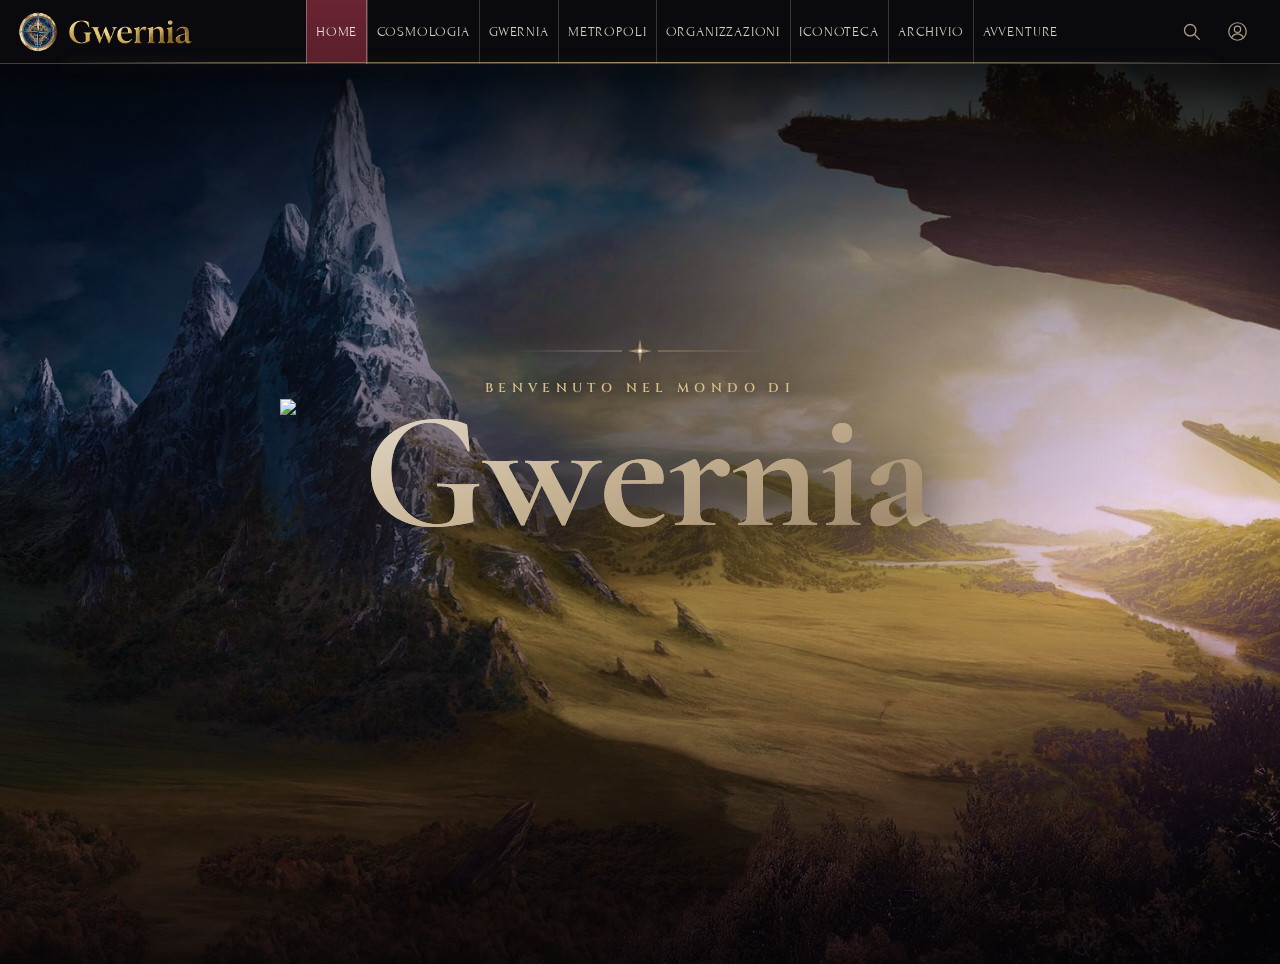
==== commit 468f67cb: "Add files via upload" ====
--- a/index.html
+++ b/index.html
@@ -2712,8 +2712,8 @@
 #page-ravenholm,
 #page-mappa {
   min-height: 0 !important;
-  height: calc(100vh - 78px);
-  height: calc(100dvh - 78px);
+  height: calc(100vh - 64px);
+  height: calc(100dvh - 64px);
   overflow: hidden;
 }
 @media (max-width: 768px) {
@@ -2896,7 +2896,7 @@
 }
 .gw-bg {
   position: absolute;
-  top: 78px;
+  top: 64px;
   left: 0;
   right: 0;
   bottom: 0;
@@ -2909,7 +2909,7 @@
 }
 .gw-shade {
   position: absolute;
-  inset: 78px 0 0 0;
+  inset: 64px 0 0 0;
   pointer-events: none;
   transition: opacity 1s;
   background:
@@ -2922,12 +2922,12 @@
 .gw-stage,
 canvas.gw-motes {
   position: absolute;
-  top: 78px;
+  top: 64px;
   left: 0;
 }
 canvas.gw-motes {
   width: 100%;
-  height: calc(100% - 78px);
+  height: calc(100% - 64px);
   pointer-events: none;
 }
 .gw-stage {
@@ -5197,7 +5197,7 @@
 
 /* --- menu in alto --- */
 nav {
-  height: 78px;
+  height: 64px;
   padding: 0 2.2rem 0 1.6rem;
   background:
     radial-gradient(ellipse 40% 120% at 50% 0%, rgba(162, 139, 110, 0.07), transparent 70%),
@@ -5267,7 +5267,7 @@
   align-items: stretch;
 }
 .nav-item {
-  height: 78px;
+  height: 64px;
 }
 .nav-item + .nav-item::before {
   content: "";
@@ -5313,7 +5313,7 @@
   right: 0.6rem;
 }
 .dropdown {
-  top: 78px;
+  top: 64px;
 }
 #search-btn,
 #admin-login-btn {
@@ -5483,12 +5483,12 @@
 /* ═══ MENU A TENDINA ═══ */
 .dropdown {
   position: fixed;
-  top: var(--dd-top, 78px);
+  top: var(--dd-top, 64px);
   left: var(--dd-left, 16px);
   visibility: hidden;
   min-width: 0;
   max-width: calc(100vw - 2rem);
-  max-height: calc(100vh - var(--dd-top, 78px) - 1.5rem);
+  max-height: calc(100vh - var(--dd-top, 64px) - 1.5rem);
   overflow: visible;
   padding: 0;
   border: 0;
@@ -6043,7 +6043,7 @@
 
 <!-- ═══════════════════ NAV ═══════════════════ -->
 <nav id="navbar" class="">
-  <svg class="nav-orn end l" viewBox="0 0 120 20" aria-hidden="true"><path d="M2 10 C 18 10, 22 2, 30 4 C 37 6, 34 15, 27 13 C 22 11, 26 7, 30 8" fill="none" stroke="currentColor" stroke-width="1" opacity=".85"/><path d="M30 10 H118" stroke="currentColor" stroke-width=".8" opacity=".35"/><path d="M8 5 L9.25 8.75 L13 10 L9.25 11.25 L8 15 L6.75 11.25 L3 10 L6.75 8.75 Z" fill="currentColor"/></svg><svg class="nav-orn end r" viewBox="0 0 120 20" aria-hidden="true"><path d="M2 10 C 18 10, 22 2, 30 4 C 37 6, 34 15, 27 13 C 22 11, 26 7, 30 8" fill="none" stroke="currentColor" stroke-width="1" opacity=".85"/><path d="M30 10 H118" stroke="currentColor" stroke-width=".8" opacity=".35"/><path d="M8 5 L9.25 8.75 L13 10 L9.25 11.25 L8 15 L6.75 11.25 L3 10 L6.75 8.75 Z" fill="currentColor"/></svg><a class="nav-logo" onclick="showPage(&#39;home&#39;)" title="Home"><img class="lg-c" src="images/gwernia-bussola.png" alt=""><img class="lg-w" src="images/gwernia-scritta.png" alt="Gwernia"></a>
+  <svg class="nav-orn end l" viewBox="0 0 120 20" aria-hidden="true"><path d="M2 10 C 18 10, 22 2, 30 4 C 37 6, 34 15, 27 13 C 22 11, 26 7, 30 8" fill="none" stroke="currentColor" stroke-width="1" opacity=".85"/><path d="M30 10 H118" stroke="currentColor" stroke-width=".8" opacity=".35"/><path d="M8 5 L9.25 8.75 L13 10 L9.25 11.25 L8 15 L6.75 11.25 L3 10 L6.75 8.75 Z" fill="currentColor"/></svg><svg class="nav-orn end r" viewBox="0 0 120 20" aria-hidden="true"><path d="M2 10 C 18 10, 22 2, 30 4 C 37 6, 34 15, 27 13 C 22 11, 26 7, 30 8" fill="none" stroke="currentColor" stroke-width="1" opacity=".85"/><path d="M30 10 H118" stroke="currentColor" stroke-width=".8" opacity=".35"/><path d="M8 5 L9.25 8.75 L13 10 L9.25 11.25 L8 15 L6.75 11.25 L3 10 L6.75 8.75 Z" fill="currentColor"/></svg><a class="nav-logo" onclick="showPage(&#39;home&#39;)" title="Home"><span class="lg-c" aria-hidden="true"></span><span class="lg-w" role="img" aria-label="Gwernia"></span></a>
   <button class="nav-hamburger" id="nav-hamburger" aria-label="Menu"><span></span><span></span><span></span></button>
   <div class="nav-right" id="nav-right"><ul class="nav-menu">
     <li class="nav-item"><a class="nav-link" onclick="showPage(&#39;home&#39;,this)">Home</a></li>
@@ -6198,7 +6198,7 @@
       </div>
       <div class="dd-col">
         <div class="dd-group">
-          <span class="dd-title dd-neg">Organizzazioni Negative</span>
+          <span class="dd-title">Organizzazioni Negative</span>
           <div class="dd-sub">
           <a class="dd-link" onclick="showPage(&#39;org-karak&#39;)">Legione di Karak-Dûm</a>
           <a class="dd-link" onclick="showPage(&#39;org-rosa&#39;)">Ordine della Rosa</a>
--- a/tema-notte-peonia.css
+++ b/tema-notte-peonia.css
@@ -145,7 +145,7 @@
 
 /* ═══ Computer: colonna sottile a sinistra, testo e finestre a destra ═══ */
 @media (min-width:821px) and (min-height:501px){
-  .gw-bar{top:78px;left:0;right:auto;bottom:0;width:var(--rail);height:auto;padding:0 0 0 clamp(1rem,1.8vw,1.8rem);justify-content:flex-start;align-items:center}
+  .gw-bar{top:64px;left:0;right:auto;bottom:0;width:var(--rail);height:auto;padding:0 0 0 clamp(1rem,1.8vw,1.8rem);justify-content:flex-start;align-items:center}
   .gw-bar-in{display:flex;flex-direction:column;width:100%;height:auto;margin:0;gap:10px}
   .gw-tab{width:100%;height:54px;justify-content:flex-start;gap:.8rem;padding:0 1rem;text-align:left;line-height:1.05}
   .gw .gw-bar-in .gw-tab,.gw .gw-bar-in[style*="--n"] .gw-tab{flex-direction:row;font-size:.96rem;letter-spacing:.14em;padding:0 .9rem;white-space:normal}
@@ -376,8 +376,8 @@
 .nav-link{font-family:var(--label);font-weight:400;color:#d8d0c0;border-radius:0;text-shadow:none}
 .nav-link:hover,.nav-link.active,.nav-item.dd-open .nav-link{color:var(--cream);text-shadow:none;background:linear-gradient(180deg,#6a2432,#5a1f2b)}
 @media (min-width:1025px){
-  nav{height:78px}
-  .nav-item{height:78px}
+  nav{height:64px}
+  .nav-item{height:64px}
   .nav-item + .nav-item::before{left:0 !important;top:0 !important;bottom:0 !important;width:1px !important;height:auto !important;margin:0 !important;border-radius:0 !important;background:rgba(162,139,110,.35) !important;opacity:1 !important}
   .nav-link{font-size:.98rem;letter-spacing:.12em;height:100%;padding:0 1.15rem;background:none;transition:color .2s,background .2s}
   .nav-link:hover,.nav-link.active,.nav-item.dd-open .nav-link{background:linear-gradient(180deg,#6a2432,#5a1f2b)}
@@ -388,18 +388,17 @@
 @media (min-width:1025px) and (max-width:1680px){.nav-link{padding:0 .8rem;letter-spacing:.09em;font-size:.92rem}}
 @media (min-width:1025px) and (max-width:1300px){.nav-link{padding:0 .6rem;letter-spacing:.06em;font-size:.86rem}}
 @media (max-width:1024px){.nav-link{letter-spacing:.14em}}
-.dd-title{font-family:var(--label);font-weight:400;font-size:.9rem;letter-spacing:.24em;padding-bottom:.4rem;border-bottom:1px solid rgba(162,139,110,.4)}
-.dd-title.dd-neg{color:var(--rose);border-bottom-color:rgba(184,112,124,.45)}
-.dd-link{font-family:var(--testo);font-weight:400;font-size:1.12rem;border-radius:0}
+nav .dropdown .dd-title,.dd-title{font-family:var(--label) !important;font-weight:400 !important;font-size:.9rem;letter-spacing:.24em;padding-bottom:.4rem;border-bottom:1px solid rgba(162,139,110,.4)}
+nav .dropdown .dd-link,.dd-link{font-family:var(--testo) !important;font-weight:400 !important;font-size:1.1rem !important;letter-spacing:0 !important;border-radius:0}
 .dd-link:hover{color:var(--cream);background:linear-gradient(180deg,#6a2432,#5a1f2b);box-shadow:inset 0 0 0 1px rgba(231,225,214,.45)}
 
-/* ── Logo: bussola e scritta ── */
+/* ── Logo: bussola e scritta (immagini incorporate, nessun file esterno) ── */
 .nav-logo{gap:.7rem;padding-right:1.1rem;background:none;-webkit-text-fill-color:initial}
-.nav-logo img{display:block;width:auto;max-width:none}
-.nav-logo .lg-c{height:42px}
-.nav-logo .lg-w{height:25px}
+.nav-logo .lg-c,.nav-logo .lg-w{display:block;flex:none;background-repeat:no-repeat;background-position:center;background-size:contain}
+.nav-logo .lg-c{width:40px;height:40px;background-image:url([data-uri])}
+.nav-logo .lg-w{width:123px;height:24px;background-image:url([data-uri])}
 .nav-logo:hover .lg-c{filter:drop-shadow(0 0 10px rgba(201,182,151,.55))}
-@media (max-width:1024px){.nav-logo .lg-c{height:34px}.nav-logo .lg-w{height:20px}}
+@media (max-width:1024px){.nav-logo .lg-c{width:34px;height:34px}.nav-logo .lg-w{width:102px;height:20px}}
 @media (min-width:1025px) and (max-width:1240px){.nav-logo .lg-w{display:none}}
 
 /* ── Testi descrittivi più grandi ── */
@@ -465,3 +464,8 @@
 body:has(#wall-center) .shelf-row{padding-bottom:16px}
 body:has(#wall-center) .shelf-row{margin-bottom:clamp(30px,4vw,56px)}
 @media (max-width:1024px){.dropdown{border-top:0 !important}}
+
+/* ritocchi v5b */
+.win-inner{left:0 !important;right:0 !important}
+body:has(#wall-center) .cover-book::after{display:none !important}
+body:has(#wall-center) .cover-book:not(.locked){mix-blend-mode:lighten}
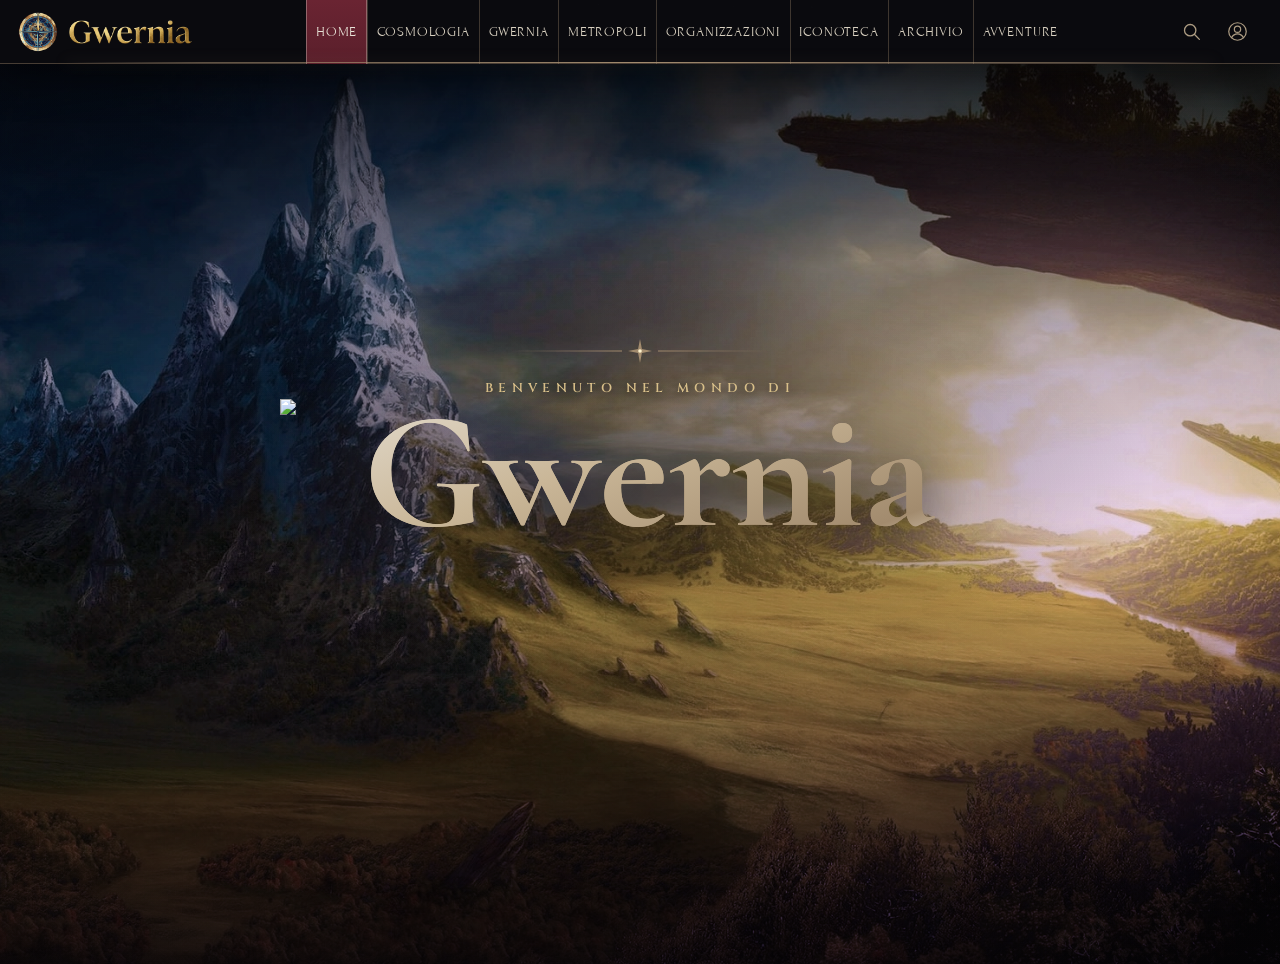
==== commit d6bfbe99: "Add files via upload" ====
--- a/index.html
+++ b/index.html
@@ -5988,46 +5988,8 @@
 
 
 <!-- ═══ FIREBASE ═══ -->
-<script type="module">
-  import { initializeApp } from "https://www.gstatic.com/firebasejs/10.12.2/firebase-app.js";
-  import { getAuth, signInWithEmailAndPassword, signOut, onAuthStateChanged, setPersistence, browserLocalPersistence } from "https://www.gstatic.com/firebasejs/10.12.2/firebase-auth.js";
-  import { getFirestore, collection, doc, setDoc, onSnapshot } from "https://www.gstatic.com/firebasejs/10.12.2/firebase-firestore.js";
-
-  const firebaseConfig = {
-    apiKey: "AIzaSyCCfucSV5KmGd4M9Bg7mD4UPhbBK4ce0-k",
-    authDomain: "gwernia.firebaseapp.com",
-    projectId: "gwernia",
-    storageBucket: "gwernia.firebasestorage.app",
-    messagingSenderId: "442880358118",
-    appId: "1:442880358118:web:71b180258d8dc98d786d27",
-    measurementId: "G-4TEN29F7HG"
-  };
-
-  const fbApp = initializeApp(firebaseConfig);
-  const fbAuth = getAuth(fbApp);
-  const fbDb = getFirestore(fbApp);
-
-  window.fbIsAdmin = false;
-
-  setPersistence(fbAuth, browserLocalPersistence).catch(()=>{});
-
-  onAuthStateChanged(fbAuth, user => {
-    window.fbIsAdmin = !!user;
-    document.body.classList.toggle('is-admin', !!user);
-    window.dispatchEvent(new CustomEvent('admin-state-changed', { detail: { isAdmin: !!user, email: user ? user.email : null } }));
-  });
-
-  window.fbAdminLogin = (email, password) => signInWithEmailAndPassword(fbAuth, email, password);
-  window.fbAdminLogout = () => signOut(fbAuth);
-
-  window.fbSavePin = (mapName, id, data) => setDoc(doc(fbDb, 'maps', mapName, 'pins', id), data, { merge: true });
-
-  window.fbSubscribePins = (mapName, cb) => onSnapshot(collection(fbDb, 'maps', mapName, 'pins'), snap => {
-    const out = {};
-    snap.forEach(d => { out[d.id] = d.data(); });
-    cb(out);
-  }, err => console.error('Firestore pins error:', err));
-</script>
+<script>window.GW_PAGE='index';</script>
+<script type="module" src="gw-tavoli.js"></script>
 
 <!-- ═══ SEARCH OVERLAY ═══ -->
 <div id="search-overlay" class="">
@@ -7148,6 +7110,8 @@
       <input type="text" id="map-popup-input-title-ravenholm" placeholder="Nome del luogo...">
       <label>Descrizione</label>
       <textarea id="map-popup-input-desc-ravenholm" placeholder="Descrivi questo luogo..."></textarea>
+      <label>Visibile ai tavoli</label>
+      <div id="map-popup-tables-ravenholm" style="margin:.2rem 0 .8rem"></div>
       <button class="map-popup-save" onclick="savePopupEdit(&#39;ravenholm&#39;)">✦ &nbsp; Salva</button>
     </div>
   </div>
@@ -7494,7 +7458,7 @@
   if(SEARCH_INDEX.length === 0) buildSearchIndex();
   const qwords = q.split(/\s+/).filter(Boolean);
   const matches = SEARCH_INDEX.filter(item => {
-    if(item.pid === 'home') return false;
+    if(item.pid === 'home' || (window.GW_GATED && window.GW_GATED(item.pid))) return false;
     return qwords.every(w => item.text.includes(w));
   }).slice(0, 18);
   if(!matches.length){
@@ -7790,6 +7754,7 @@
     currentPinId = id;
     $('map-popup-input-title-' + NAME).value = data.title || '';
     $('map-popup-input-desc-'  + NAME).value = data.desc  || '';
+    if(window.GW) window.GW.renderTablePicker($('map-popup-tables-' + NAME), data.tables || []);
     $('map-popup-view-'  + NAME).style.display = 'none';
     $('map-popup-edit-'  + NAME).style.display = 'block';
     $('map-popup-'       + NAME).classList.add('open');
@@ -7870,7 +7835,7 @@
           const typ = placeMode;
           setPlaceMode(typ); /* esci dalla modalità */
           placePin(id, x, y, typ, '', '');
-          window.fbSavePin(NAME, id, {x, y, type: typ, title: '', desc: ''});
+          window.fbSavePin(NAME, id, {x, y, type: typ, title: '', desc: '', tables: []});
           openPinEdit(id);
         }
         dragging = false;
@@ -7904,7 +7869,7 @@
 
   // Pin statici di base (sovrascrivibili/eliminabili dall'amministratore tramite Firestore)
   function getStaticPins() {
-    const STATIC = {"p_2004": {"x": "29.55", "y": "22.66", "type": "star", "title": "Locanda - Lanterna Rossa", "desc": ""}, "p_2006": {"x": "25.24", "y": "40.61", "type": "pin", "title": "Guarnigione Imperiale", "desc": "La guarnigione di Ravenholm si trova in un'imponente struttura fortificata, costruita in pietra scura e ornata con stendardi del Regno che sventolano al vento. Le mura sono pattugliate da soldati in armature lucenti, e il suono ritmico dei loro passi riecheggia nei cortili interni. All'interno, le sale sono austere ma ordinate, illuminate da torce che proiettano ombre nette sulle pareti. L'aria porta con sé l'odore pungente del metallo delle armi appena affilate e il leggero sentore del cuoio delle armature."}, "p_2007": {"x": "32.24", "y": "41.79", "type": "pin", "title": "Hospes", "desc": "L'Hospes si presenta come un imponente edificio di pietra grigia, con rifiniture in marmo che aggiungono un tocco di eleganza. Le sue alte vetrate lasciano entrare abbondante luce solare. L'aria intorno all'Hospes è fresca, con un lieve sentore di erbe medicinali che sfugge dai giardini curati posti ai lati dell'edificio. Per chi può permetterselo, l'Hospes offre trattamenti magici straordinari, con l'aiuto dei sacerdoti del Sancta Unitas."}, "p_2010": {"x": "40.57", "y": "47.22", "type": "pin", "title": "Banca di Aldebrant", "desc": "La banca si rivela un luogo di ordine e maestosità. Pavimenti di marmo lucidato riflettono la luce dei grandi lampadari di ferro battuto, e sulle pareti pendono arazzi riccamente lavorati con l'emblema di Ravenholm. L'aria sa di pergamena, cera e inchiostro. Ogni dettaglio è pensato per ispirare fiducia, tanto al mercante quanto al nobile, ricordando a chiunque che qui i propri averi saranno custoditi e rispettati."}, "p_2011": {"x": "34.32", "y": "74.54", "type": "pin", "title": "Biblioteca Imperiale", "desc": "La biblioteca si erge maestosa con mura fatte di pietra grezza e robuste travi di quercia annerite dal tempo. L'atmosfera è coinvolgente: la luce soffusa di torce e candele illumina file interminabili di scaffali traboccanti di tomi rilegati in pelle. L'odore di carta antica e cera fusa pervade l'aria, mentre un silenzio reverente regna sovrano. Questa è tra le biblioteche più fornite al Mondo dopo Arcadia, ed è aperta 12 ore su 24, dalle 8:00."}, "p_2012": {"x": "57.00", "y": "67.40", "type": "pin", "title": "Voliera Postale", "desc": "<p>La Voliera Postale è un antico sistema di comunicazione che collega i principali capoluoghi di Eldoria tramite piccioni viaggiatori addestrati. I messaggi possono impiegare giorni o settimane a seconda della distanza e delle condizioni atmosferiche.</p><h3>Tariffe</h3><ul><li>Invio Lettera - <em>2 Ma</em> per ogni giorno di distanza</li><li>Messaggero Magico Non Sicuro - <em>50 Mo</em> per foglio</li><li>Messaggero Magico Sicuro - <em>100 Mo</em> per foglio</li><li>Fattorino - <em>5 Ma</em> al giorno per ricerca persona</li></ul>"}, "p_2013": {"x": "66.43", "y": "57.98", "type": "pin", "title": "Porto Imperiale", "desc": "Navi maestose attraccano accanto a velieri mercantili e pescherecci, mentre marinai, mercanti e viaggiatori si mescolano in un caotico concerto di lingue e accenti esotici. Bazar traboccano di merci fresche provenienti da terre lontane. I maestri portuali garantiscono ordine in questo crocevia vibrante, dove ogni conversazione potrebbe celare un'opportunità o un segreto."}, "p_2014": {"x": "65.89", "y": "39.91", "type": "pin", "title": "Colosseo Imperiale", "desc": "<p>Il Colosseo Imperiale di Ravenholm è il simbolo della forza e dell'orgoglio di Eldoria. Una struttura colossale che attira spettatori da ogni angolo del mondo, capace di ospitare fino a 20.000 persone. Al suo interno si svolgono tornei, sfide tra eroi e spettacoli di ogni genere, governati da regole precise e da un codice d'onore che persino i guerrieri più feroci rispettano.</p><h3>Luoghi Principali</h3><ul><li><em>Ufficio Iscrizioni</em> - Punto di registrazione per i partecipanti</li><li><em>Hypogeum</em> - Area dedicata agli addestratori di bestie</li><li><em>Spoliarium</em> - Sala in cui si preparano i Combattenti</li><li><em>Tribune</em> - Area dedicata agli Spettatori</li><li><em>Loggia</em> - Zona riservata alla Famiglia Reale o Ospiti di Lustro</li></ul><h3>Distribuzione Tribune</h3><ul><li>Gallerie Economiche (50–60% dei posti) - <em>5–10 Ma</em></li><li>Settori Medi (20–30% dei posti) - <em>2–5 Mo</em></li><li>Posti Premium (10–15% dei posti) - <em>10–20 Mo</em></li><li>Posti di Lusso (5% dei posti) - <em>50 Mo</em></li></ul><h3>Capienza</h3><ul><li>Arena - da <em>1.000</em> a <em>10.000</em> persone</li><li>Colosseo - da <em>10.000</em> a <em>20.000</em> persone</li></ul><h3>Incassi per Spettacolo</h3><ul><li>Arena - da <em>4.150</em> a <em>76.000 Mo</em></li><li>Colosseo - da <em>41.500</em> a <em>152.000 Mo</em></li></ul><h3>Coppa Tre Campioni</h3><p>Torneo annuale a Settembre diviso in tre categorie: <em>Arti Magiche</em>, <em>Arti Marziali</em> e <em>Arti Ibride</em>. Dopo una fase preliminare e una qualificazione che riduce i partecipanti a 8, si passa all'eliminazione diretta. Non è all'ultimo sangue. I vincitori ricevono il titolo di <em>Campione Imperiale</em>, un Sigillo d'Onore e <em>30.000 Mo</em>. I tre Campioni possono poi affrontare una bestia leggendaria, conquistando il titolo di <em>Aurion</em> e un Oggetto Magico ciascuno.</p><h3>Sfida degli Eroi</h3><p>Gruppi di avventurieri affrontano sfide consecutive contro bestie. Dopo ogni prova si può ritirare con la ricompensa accumulata o continuare, rischiando di perdere tutto. In <em>Modalità Letale</em> la capienza è piena e i premi aumentano del 30%.</p><h3>Sfida Individuale</h3><p>Incontri 1 contro 1 tra partecipanti di livello simile. Il vincitore incassa la quota dell'avversario, il rimborso della propria e il 5% degli incassi del Colosseo diviso tra tutti i vincitori.</p><ul><li>Novizi (lv 1–5) - <em>20 Mo</em></li><li>Avventurieri (lv 6–10) - <em>50 Mo</em></li><li>Veterani (lv 11–15) - <em>100 Mo</em></li><li>Leggende (lv 16+) - <em>200 Mo</em></li></ul><h3>Esperienze per il Pubblico</h3><ul><li>Scommesse Legali - gestite da funzionari ufficiali</li><li>Mercato Tematico - cibo, bevande e oggetti commemorativi</li><li>Intrattenimenti Pre-Evento - artisti e ammaestratori di bestie</li></ul>"}, "p_2015": {"x": "73.60", "y": "29.43", "type": "pin", "title": "Accademia di Vaelorian", "desc": "L'Accademia di Magia di Ravenholm è un complesso di edifici in pietra bianca circondati da giardini curati. All'interno, le aule sono arredate con panche e scrivanie di legno scuro. L'atmosfera è animata dalle voci dei giovani studenti che discutono, provano incantesimi o reagiscono con sorpresa e risate quando qualcosa non va come previsto. I maestri guidano le lezioni con voci calme e autoritarie, fornendo istruzioni e correzioni."}, "p_2016": {"x": "69.12", "y": "20.98", "type": "pin", "title": "Scuderie di Valdorin", "desc": "Le Scuderie di Valdorin sono famose in tutta Eldoria. Centinaia di cavalli di razze pregiate vengono allevati e addestrati con cura meticolosa. Un'officina adiacente produce carri robusti e personalizzati per ogni esigenza, dal commercio al viaggio. Mercanti, nobili e avventurieri giungono da ogni angolo per un servizio di qualità."}, "p_2017": {"x": "53.08", "y": "11.54", "type": "pin", "title": "Giardino di Eros", "desc": "L'edificio ha l'aspetto di una grande villa privata circondata da un giardino rigoglioso. L'interno ha un'atmosfera seducente: stanze decorate con arazzi ricamati e candelabri di cristallo. Un luogo dove passione ed eleganza si intrecciano, senza confini di sessualità o razza, purché si disponga delle ricchezze necessarie per accedere ai suoi raffinati servizi."}, "p_2018": {"x": "47.11", "y": "30.91", "type": "pin", "title": "Gilda Aquila Dorata", "desc": "La sede della Gilda dell'Aquila Dorata si erge nel cuore di Ravenholm come un edificio che non ha bisogno di presentazioni. La facciata in pietra chiara è decorata da stendardi rosso porpora con l'aquila dorata, visibili da ogni angolo della piazza. Al centro campeggia un rosone in vetro colorato che ritrae l'aquila a ali spiegate, e quando la luce del sole lo attraversa, proietta riflessi dorati sull'ampia scalinata."}, "p_2019": {"x": "48.75", "y": "44.85", "type": "pin", "title": "Castello di Alabastro", "desc": "Il Castello di Ravenholm domina il paesaggio con le sue imponenti mura di Alabastro, una pietra bianca leggermente azzurrina che brilla sotto il sole e sembra quasi luminescente al chiaro di luna. Costruito con maestria, presenta torri slanciate coronate da guglie eleganti. Questa meraviglia architettonica, ristrutturata nel 980° Arco Ciclico, è un baluardo di potere e bellezza che impressiona chiunque."}, "p_2020": {"x": "39.64", "y": "36.95", "type": "pin", "title": "Sancta Unitas", "desc": "La Cattedrale di Ravenholm si erge imponente con le sue guglie slanciate e le torri di pietra bianca venata d'oro. Grandi vetrate istoriate narrano storie divine. La Cattedrale è un faro di spiritualità e riflessione, perché accoglie con braccia aperte i fedeli di ogni credo. Sebbene Aureleth sia la Divinità principale venerata, il tempio è suddiviso in quattro grandi aree, ognuna dedicata ai diversi pantheon in cui il popolo ripone la propria fede. Le statue delle varie Divinità presenti non sono lì per essere venerate, ma fungono piuttosto da strumento didattico, offrendo al popolo una panoramica sulle Divinità esistenti e il loro ruolo. L'aria è intrisa di incenso e cera d'api, accompagnata da un silenzio reverenziale."}, "p_2022": {"x": "35.24", "y": "28.64", "type": "star", "title": "Alchimista - La Perla", "desc": ""}, "p_2023": {"x": "32.69", "y": "54.02", "type": "star", "title": "Cartomante - Madame Leota", "desc": ""}, "p_2024": {"x": "29.95", "y": "70.38", "type": "star", "title": "Locanda - Da Murkof", "desc": ""}, "p_2026": {"x": "66.12", "y": "63.19", "type": "star", "title": "Locanda - Il Porto Sicuro", "desc": ""}, "p_2027": {"x": "69.70", "y": "28.03", "type": "star", "title": "Fornitore - Veylor e Figli", "desc": ""}, "p_2029": {"x": "64.41", "y": "16.38", "type": "star", "title": "Locanda - Coppa d'Alabastro", "desc": ""}, "p_2030": {"x": "56.63", "y": "33.80", "type": "star", "title": "Cimitero Cittadino", "desc": ""}, "p_2032": {"x": "60.20", "y": "41.69", "type": "star", "title": "Magione di Lord Rathgaron", "desc": ""}, "p_2033": {"x": "36.41", "y": "15.50", "type": "star", "title": "Locanda - Lo Scoiattolo", "desc": ""}};
+    const STATIC = {};
     return STATIC;
   }
 
@@ -7944,6 +7909,7 @@
       });
       Object.entries(merged).forEach(([id, d]) => {
         placePin(id, d.x, d.y, d.type || 'pin', d.title, d.desc);
+        window.MAP_PINS[id].tables = d.tables || [];
       });
       renderPlacesList(merged);
     });
@@ -7973,7 +7939,8 @@
     $('map-popup-desc-' +name).innerHTML = desc;
     $('map-popup-view-' +name).style.display = 'block';
     $('map-popup-edit-' +name).style.display = 'none';
-    window.fbSavePin(name, currentPinId, {x: pin.x, y: pin.y, type: pin.type || 'pin', title, desc});
+    const tablesSel = window.GW.readTablePicker($('map-popup-tables-'+name)); pin.tables = tablesSel;
+    window.fbSavePin(name, currentPinId, {x: pin.x, y: pin.y, type: pin.type || 'pin', title, desc, tables: tablesSel});
   };
   window.deleteCurrentPin = name => {
     if (!currentPinId || !window.fbIsAdmin || !confirm('Eliminare questo segnaposto?')) return;
--- a/tema-notte-peonia.css
+++ b/tema-notte-peonia.css
@@ -469,3 +469,49 @@
 .win-inner{left:0 !important;right:0 !important}
 body:has(#wall-center) .cover-book::after{display:none !important}
 body:has(#wall-center) .cover-book:not(.locked){mix-blend-mode:lighten}
+
+/* ritocchi v5c */
+.win-inner{top:96px !important;
+  box-shadow:inset 0 0 0 1px #c9b697,inset 0 0 0 3px #2d2117,inset 0 0 50px rgba(0,0,0,.7) !important}
+body:has(#wall-center) .cover-book:not(.locked),
+body:has(#wall-center) .niche:hover .cover-book:not(.locked){mix-blend-mode:normal;background:none !important;box-shadow:none !important;overflow:visible}
+body:has(#wall-center) .cover-book:not(.locked) img{filter:drop-shadow(0 9px 10px rgba(0,0,0,.5)) drop-shadow(0 2px 3px rgba(0,0,0,.45))}
+body:has(#wall-center) .niche:hover .cover-book:not(.locked) img{filter:drop-shadow(0 12px 14px rgba(0,0,0,.55)) drop-shadow(0 0 18px rgba(201,182,151,.2))}
+
+/* ritocchi v6: muro uniforme, la sfumatura violacea vive nel cielo della finestra */
+body:has(#wall-center) .hall,
+body:has(#wall-center) #wall-left,body:has(#wall-center) #wall-center,body:has(#wall-center) #wall-right{background:#0e0e13 !important}
+.win-sky{background-image:
+    url("data:image/svg+xml,%3Csvg xmlns='http://www.w3.org/2000/svg' width='420' height='420'%3E%3Cg fill='%23e7e1d6'%3E%3Ccircle cx='40' cy='60' r='1.7' opacity='.95'/%3E%3Ccircle cx='210' cy='30' r='1.4' opacity='.85'/%3E%3Ccircle cx='330' cy='140' r='1.8' opacity='.95'/%3E%3Ccircle cx='120' cy='220' r='1.4' opacity='.8'/%3E%3Ccircle cx='290' cy='300' r='1.7' opacity='.9'/%3E%3Ccircle cx='60' cy='370' r='1.4' opacity='.85'/%3E%3Ccircle cx='380' cy='400' r='1.2' opacity='.8'/%3E%3C/g%3E%3C/svg%3E"),
+    url("data:image/svg+xml,%3Csvg xmlns='http://www.w3.org/2000/svg' width='260' height='260'%3E%3Cg fill='%23c9b697'%3E%3Ccircle cx='20' cy='25' r='.8' opacity='.6'/%3E%3Ccircle cx='90' cy='70' r='.9' opacity='.55'/%3E%3Ccircle cx='160' cy='20' r='.7' opacity='.6'/%3E%3Ccircle cx='230' cy='110' r='.9' opacity='.5'/%3E%3Ccircle cx='60' cy='150' r='.8' opacity='.55'/%3E%3Ccircle cx='140' cy='190' r='.9' opacity='.6'/%3E%3Ccircle cx='210' cy='235' r='.7' opacity='.5'/%3E%3Ccircle cx='30' cy='230' r='.8' opacity='.5'/%3E%3C/g%3E%3C/svg%3E"),
+    linear-gradient(180deg,#07070c 0%,#17131f 55%,#2a1620 100%) !important}
+.win-inner{background:#07070c !important;overflow:hidden !important;isolation:isolate}
+body:has(#wall-center),html:has(#wall-center){background:#0e0e13 !important}
+
+/* ritocchi v6: Territori con colonna a sinistra (stemma, titolo, pulsanti numerati) */
+.gw-side,.gw-back{display:none}
+.gw-num{display:none}
+@media (min-width:821px) and (min-height:501px){
+  .gw[data-side] .gw-bar{display:flex;flex-direction:column;align-items:stretch;justify-content:flex-start;padding:clamp(1.2rem,3.4vh,2.4rem) clamp(.9rem,1.4vw,1.4rem) clamp(1rem,2.6vh,1.8rem) clamp(1rem,1.8vw,1.8rem);overflow:auto}
+  .gw[data-side] .gw-bar-in{flex:0 0 auto;gap:12px}
+  .gw[data-side] .gw-side{display:flex;flex-direction:column;align-items:center;text-align:center;margin-bottom:clamp(.8rem,2.4vh,1.6rem)}
+  .gw[data-side] .gw-side-emb{margin:0 auto;transform:scale(.9);transform-origin:center top;opacity:1 !important}
+  .gw[data-side] .gw-side-emb *{opacity:1}
+  .gw[data-side] .gw-side-kick{margin-top:clamp(.4rem,1.6vh,1rem);font-family:var(--label);font-size:.8rem;letter-spacing:.34em;text-transform:uppercase;color:var(--gold)}
+  .gw[data-side] .gw-side-title{font-family:var(--titolo);font-weight:400;font-size:clamp(2.2rem,3.4vw,3rem);line-height:1.05;color:var(--cream);margin:.35rem 0 0;white-space:nowrap}
+  .gw[data-side] .gw-side-rule{display:block;width:100%;height:1px;margin-top:clamp(1rem,2.6vh,1.8rem);background:linear-gradient(90deg,transparent,rgba(162,139,110,.55) 20%,rgba(162,139,110,.55) 80%,transparent)}
+  .gw[data-side] .gw-tab .gw-ico{display:none}
+  .gw[data-side] .gw-num{display:inline-block;min-width:1.7rem;font-family:var(--titolo);font-weight:400;font-size:1.05rem;letter-spacing:.02em;color:var(--gold);text-align:left}
+  .gw[data-side] .gw-tab.gw-on .gw-num{color:var(--cream)}
+  .gw[data-side] .gw-back{display:block;margin-top:auto;padding-top:1.4rem;text-align:center;cursor:pointer;font-family:var(--label);font-size:.8rem;letter-spacing:.22em;text-transform:uppercase;color:var(--gold)}
+  .gw[data-side] .gw-back:hover{color:var(--cream)}
+  /* nel primo pannello restano solo i testi: stemma, etichetta e titolo ora stanno nella colonna */
+  .gw[data-side] .gw-intro .gw-emblem,.gw[data-side] .gw-intro .gw-kicker,.gw[data-side] .gw-intro .gw-title{display:none !important}
+}
+
+/* ritocchi v6: Organizzazioni, stessa posizione con o senza pulsanti */
+.page[id^="page-org-"] .gw .gw-stage{left:0 !important;bottom:0 !important}
+.page[id^="page-org-"] .gw .gw-panel{inset:clamp(.8rem,2.6vh,2rem) clamp(1.2rem,4.5vw,5rem) !important}
+@media (min-width:821px) and (min-height:501px){
+  .page[id^="page-org-"] .gw .gw-intro-in{margin:clamp(1.2rem,6vh,4rem) 0 auto}
+}
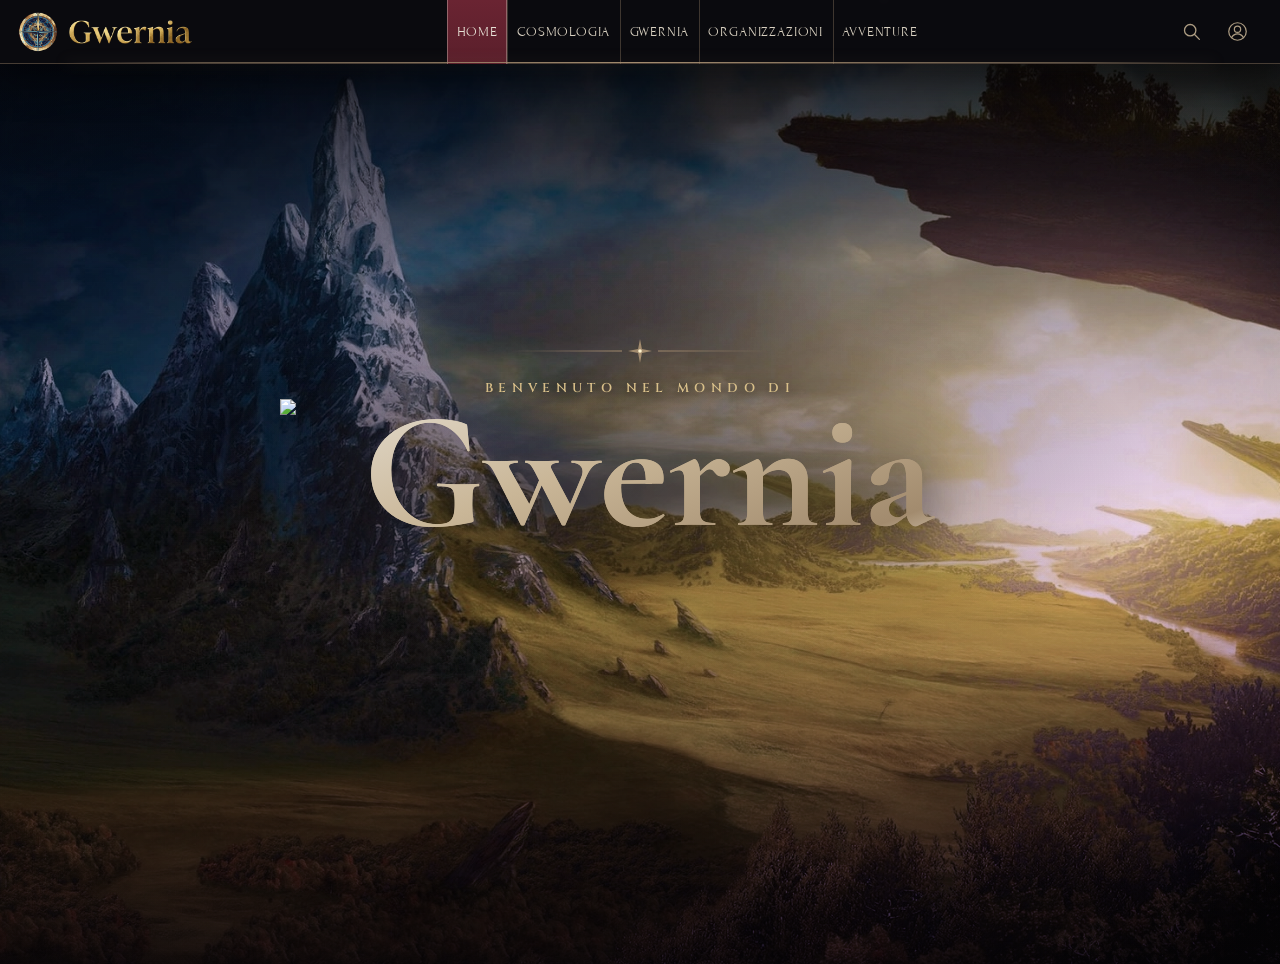
==== commit e7f873cf: "Add files via upload" ====
--- a/index.html
+++ b/index.html
@@ -5983,6 +5983,10 @@
 </style>
 <link rel="stylesheet" href="tema-notte-peonia.css">
 <script src="tema-notte-peonia.js" defer></script>
+<script>try{if(localStorage.getItem('gw_in')==='1')document.documentElement.classList.add('gw-hint')}catch(e){}</script>
+<link rel="modulepreload" href="https://www.gstatic.com/firebasejs/10.12.2/firebase-app.js" crossorigin>
+<link rel="modulepreload" href="https://www.gstatic.com/firebasejs/10.12.2/firebase-auth.js" crossorigin>
+<link rel="modulepreload" href="https://www.gstatic.com/firebasejs/10.12.2/firebase-firestore.js" crossorigin>
 </head>
 <body>
 
@@ -6117,7 +6121,7 @@
     
     </li>
 
-    <li class="nav-item">
+    <li class="nav-item" data-gw-gate="1">
       <a class="nav-link">Metropoli</a>
       <div class="dropdown"><div class="dd-inner"><div class="dd-grid">
       <div class="dd-col">
@@ -6175,8 +6179,8 @@
     </div></div></div>
     
     </li>
-    <li class="nav-item"><a class="nav-link" href="https://world.villarium.workers.dev/iconoteca">Iconoteca</a></li>
-    <li class="nav-item"><a class="nav-link" href="https://world.villarium.workers.dev/archivio">Archivio</a></li>
+    <li class="nav-item" data-gw-gate="1"><a class="nav-link" href="https://world.villarium.workers.dev/iconoteca">Iconoteca</a></li>
+    <li class="nav-item" data-gw-gate="1"><a class="nav-link" href="https://world.villarium.workers.dev/archivio">Archivio</a></li>
     <li class="nav-item"><a class="nav-link" href="https://world.villarium.workers.dev/avventure">Avventure</a></li>
   </ul>
   <div class="nav-tools"><button id="search-btn" onclick="openSearch()" title="Cerca"><svg viewBox="0 0 24 24" fill="none" stroke="currentColor" stroke-width="1.5" stroke-linecap="round"><circle cx="10.5" cy="10.5" r="6.5"/><path d="M15.5 15.5 21 21"/></svg></button><button id="admin-login-btn" onclick="openAdminLogin()" title="Accedi"><svg viewBox="0 0 24 24" fill="none" stroke="currentColor" stroke-width="1.4" stroke-linecap="round"><circle cx="12" cy="12" r="10"/><circle cx="12" cy="9.5" r="3.6"/><path d="M5.2 19c1.6-3 4-4.4 6.8-4.4s5.2 1.4 6.8 4.4"/></svg></button></div></div>
--- a/tema-notte-peonia.css
+++ b/tema-notte-peonia.css
@@ -515,3 +515,13 @@
 @media (min-width:821px) and (min-height:501px){
   .page[id^="page-org-"] .gw .gw-intro-in{margin:clamp(1.2rem,6vh,4rem) 0 auto}
 }
+
+/* accesso: menu e muro decisi al primo disegno (html.gw-hint = utente già collegato) */
+html:not(.gw-hint) [data-gw-gate]{display:none !important}
+.gw-wall{display:none;position:fixed;left:0;right:0;bottom:0;top:64px;z-index:5000;align-items:center;justify-content:center;text-align:center;padding:24px;background:linear-gradient(180deg,#0e0e13 0%,#1c1824 70%,#2a1620 100%)}
+html:not(.gw-hint) .gw-wall{display:flex}
+.gw-wall > div{max-width:520px}
+.gw-wall h2{font-family:var(--titolo);font-weight:400;font-size:2.4rem;color:var(--cream);margin:0 0 .6rem}
+.gw-wall p{font-family:var(--testo);color:#b9b0a0;font-size:1.2rem;line-height:1.55;margin:0 0 1.4rem}
+.gw-wall button{font-family:var(--label);font-size:1rem;letter-spacing:.16em;text-transform:uppercase;color:var(--cream);background:linear-gradient(180deg,#6a2432,#5a1f2b);border:1px solid rgba(231,225,214,.45);padding:.7rem 1.6rem;cursor:pointer;border-radius:0}
+.gw-wall button:hover{background:linear-gradient(180deg,#7a2a3a,#661f2f)}
